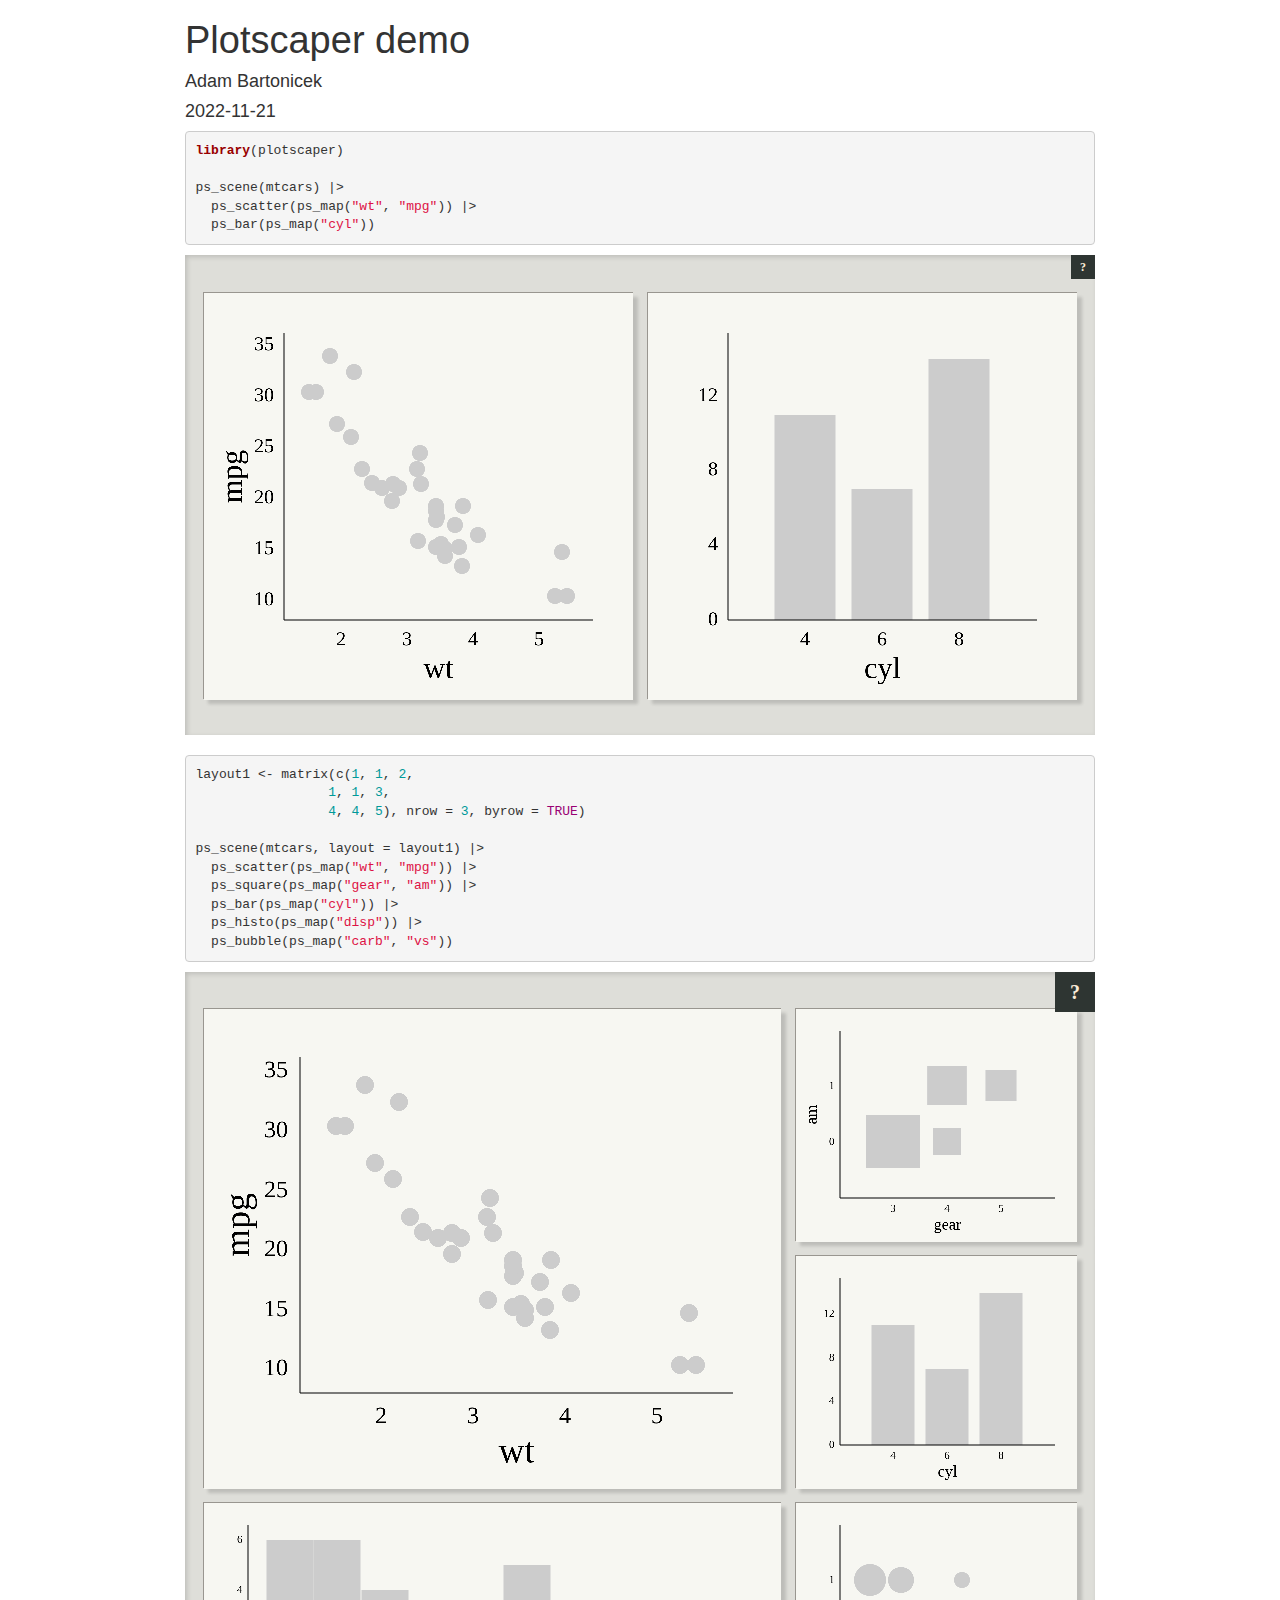
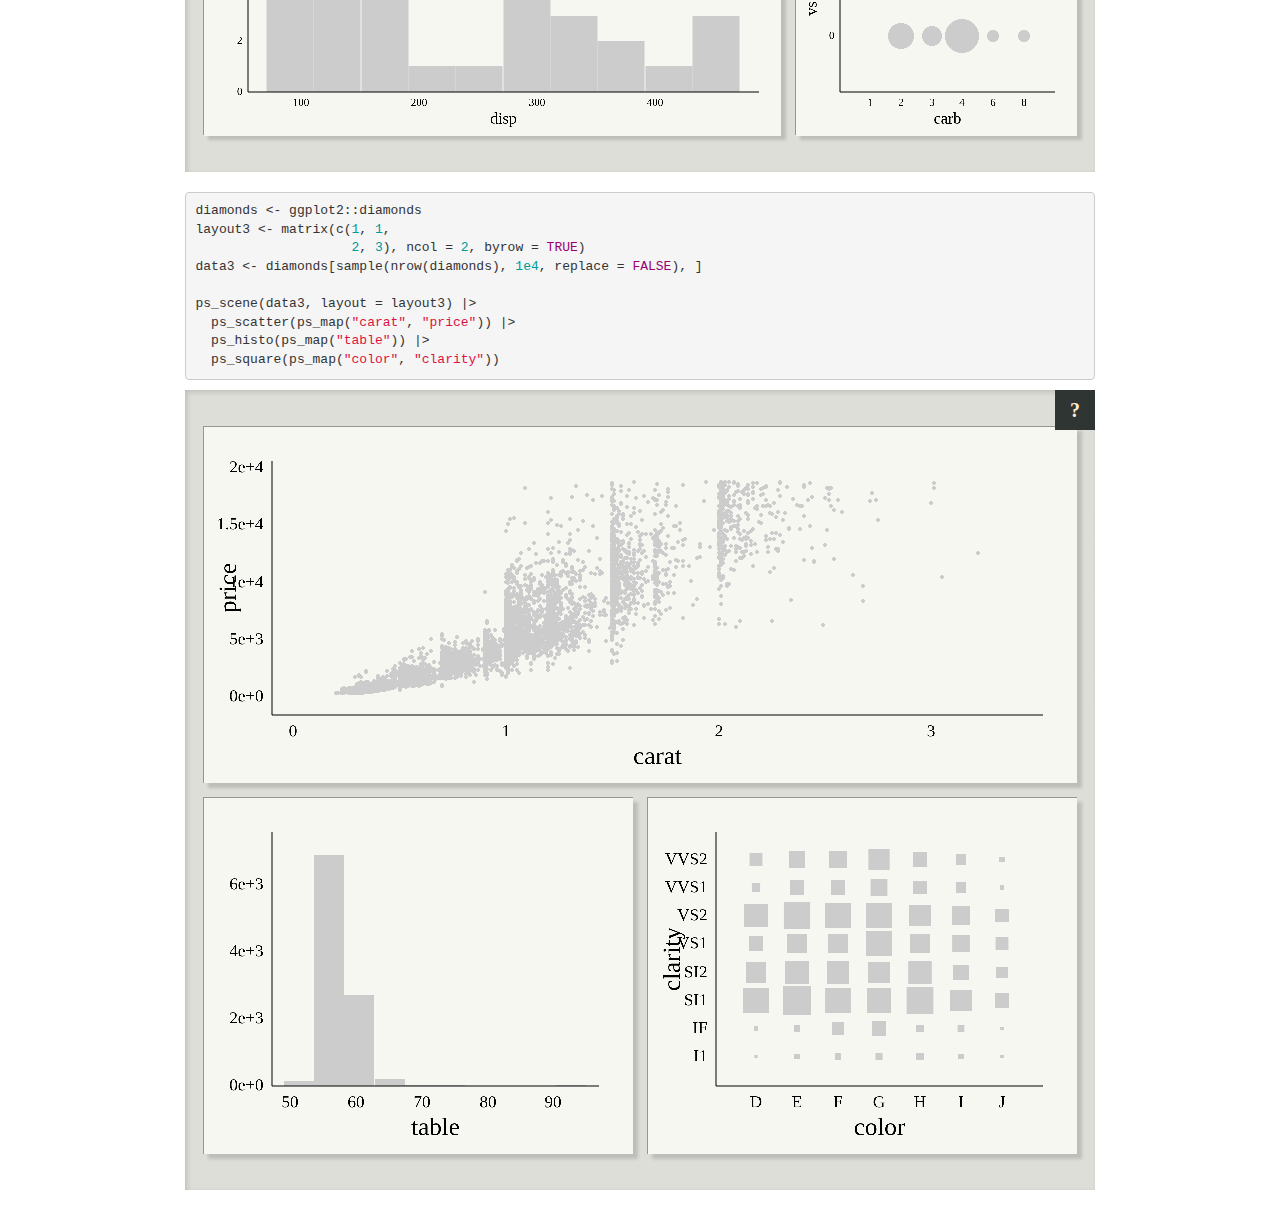
==== plotscaper_demo.html @ 08819c51 "Initial commit" ====
<!DOCTYPE html>

<html>

<head>

<meta charset="utf-8" />
<meta name="generator" content="pandoc" />
<meta http-equiv="X-UA-Compatible" content="IE=EDGE" />


<meta name="author" content="Adam Bartonicek" />

<meta name="date" content="2022-11-21" />

<title>Plotscaper demo</title>

<script>// Pandoc 2.9 adds attributes on both header and div. We remove the former (to
// be compatible with the behavior of Pandoc < 2.8).
document.addEventListener('DOMContentLoaded', function(e) {
  var hs = document.querySelectorAll("div.section[class*='level'] > :first-child");
  var i, h, a;
  for (i = 0; i < hs.length; i++) {
    h = hs[i];
    if (!/^h[1-6]$/i.test(h.tagName)) continue;  // it should be a header h1-h6
    a = h.attributes;
    while (a.length > 0) h.removeAttribute(a[0].name);
  }
});
</script>
<script>/*! jQuery v3.6.0 | (c) OpenJS Foundation and other contributors | jquery.org/license */
!function(e,t){"use strict";"object"==typeof module&&"object"==typeof module.exports?module.exports=e.document?t(e,!0):function(e){if(!e.document)throw new Error("jQuery requires a window with a document");return t(e)}:t(e)}("undefined"!=typeof window?window:this,function(C,e){"use strict";var t=[],r=Object.getPrototypeOf,s=t.slice,g=t.flat?function(e){return t.flat.call(e)}:function(e){return t.concat.apply([],e)},u=t.push,i=t.indexOf,n={},o=n.toString,v=n.hasOwnProperty,a=v.toString,l=a.call(Object),y={},m=function(e){return"function"==typeof e&&"number"!=typeof e.nodeType&&"function"!=typeof e.item},x=function(e){return null!=e&&e===e.window},E=C.document,c={type:!0,src:!0,nonce:!0,noModule:!0};function b(e,t,n){var r,i,o=(n=n||E).createElement("script");if(o.text=e,t)for(r in c)(i=t[r]||t.getAttribute&&t.getAttribute(r))&&o.setAttribute(r,i);n.head.appendChild(o).parentNode.removeChild(o)}function w(e){return null==e?e+"":"object"==typeof e||"function"==typeof e?n[o.call(e)]||"object":typeof e}var f="3.6.0",S=function(e,t){return new S.fn.init(e,t)};function p(e){var t=!!e&&"length"in e&&e.length,n=w(e);return!m(e)&&!x(e)&&("array"===n||0===t||"number"==typeof t&&0<t&&t-1 in e)}S.fn=S.prototype={jquery:f,constructor:S,length:0,toArray:function(){return s.call(this)},get:function(e){return null==e?s.call(this):e<0?this[e+this.length]:this[e]},pushStack:function(e){var t=S.merge(this.constructor(),e);return t.prevObject=this,t},each:function(e){return S.each(this,e)},map:function(n){return this.pushStack(S.map(this,function(e,t){return n.call(e,t,e)}))},slice:function(){return this.pushStack(s.apply(this,arguments))},first:function(){return this.eq(0)},last:function(){return this.eq(-1)},even:function(){return this.pushStack(S.grep(this,function(e,t){return(t+1)%2}))},odd:function(){return this.pushStack(S.grep(this,function(e,t){return t%2}))},eq:function(e){var t=this.length,n=+e+(e<0?t:0);return this.pushStack(0<=n&&n<t?[this[n]]:[])},end:function(){return this.prevObject||this.constructor()},push:u,sort:t.sort,splice:t.splice},S.extend=S.fn.extend=function(){var e,t,n,r,i,o,a=arguments[0]||{},s=1,u=arguments.length,l=!1;for("boolean"==typeof a&&(l=a,a=arguments[s]||{},s++),"object"==typeof a||m(a)||(a={}),s===u&&(a=this,s--);s<u;s++)if(null!=(e=arguments[s]))for(t in e)r=e[t],"__proto__"!==t&&a!==r&&(l&&r&&(S.isPlainObject(r)||(i=Array.isArray(r)))?(n=a[t],o=i&&!Array.isArray(n)?[]:i||S.isPlainObject(n)?n:{},i=!1,a[t]=S.extend(l,o,r)):void 0!==r&&(a[t]=r));return a},S.extend({expando:"jQuery"+(f+Math.random()).replace(/\D/g,""),isReady:!0,error:function(e){throw new Error(e)},noop:function(){},isPlainObject:function(e){var t,n;return!(!e||"[object Object]"!==o.call(e))&&(!(t=r(e))||"function"==typeof(n=v.call(t,"constructor")&&t.constructor)&&a.call(n)===l)},isEmptyObject:function(e){var t;for(t in e)return!1;return!0},globalEval:function(e,t,n){b(e,{nonce:t&&t.nonce},n)},each:function(e,t){var n,r=0;if(p(e)){for(n=e.length;r<n;r++)if(!1===t.call(e[r],r,e[r]))break}else for(r in e)if(!1===t.call(e[r],r,e[r]))break;return e},makeArray:function(e,t){var n=t||[];return null!=e&&(p(Object(e))?S.merge(n,"string"==typeof e?[e]:e):u.call(n,e)),n},inArray:function(e,t,n){return null==t?-1:i.call(t,e,n)},merge:function(e,t){for(var n=+t.length,r=0,i=e.length;r<n;r++)e[i++]=t[r];return e.length=i,e},grep:function(e,t,n){for(var r=[],i=0,o=e.length,a=!n;i<o;i++)!t(e[i],i)!==a&&r.push(e[i]);return r},map:function(e,t,n){var r,i,o=0,a=[];if(p(e))for(r=e.length;o<r;o++)null!=(i=t(e[o],o,n))&&a.push(i);else for(o in e)null!=(i=t(e[o],o,n))&&a.push(i);return g(a)},guid:1,support:y}),"function"==typeof Symbol&&(S.fn[Symbol.iterator]=t[Symbol.iterator]),S.each("Boolean Number String Function Array Date RegExp Object Error Symbol".split(" "),function(e,t){n["[object "+t+"]"]=t.toLowerCase()});var d=function(n){var e,d,b,o,i,h,f,g,w,u,l,T,C,a,E,v,s,c,y,S="sizzle"+1*new Date,p=n.document,k=0,r=0,m=ue(),x=ue(),A=ue(),N=ue(),j=function(e,t){return e===t&&(l=!0),0},D={}.hasOwnProperty,t=[],q=t.pop,L=t.push,H=t.push,O=t.slice,P=function(e,t){for(var n=0,r=e.length;n<r;n++)if(e[n]===t)return n;return-1},R="checked|selected|async|autofocus|autoplay|controls|defer|disabled|hidden|ismap|loop|multiple|open|readonly|required|scoped",M="[\\x20\\t\\r\\n\\f]",I="(?:\\\\[\\da-fA-F]{1,6}"+M+"?|\\\\[^\\r\\n\\f]|[\\w-]|[^\0-\\x7f])+",W="\\["+M+"*("+I+")(?:"+M+"*([*^$|!~]?=)"+M+"*(?:'((?:\\\\.|[^\\\\'])*)'|\"((?:\\\\.|[^\\\\\"])*)\"|("+I+"))|)"+M+"*\\]",F=":("+I+")(?:\\((('((?:\\\\.|[^\\\\'])*)'|\"((?:\\\\.|[^\\\\\"])*)\")|((?:\\\\.|[^\\\\()[\\]]|"+W+")*)|.*)\\)|)",B=new RegExp(M+"+","g"),$=new RegExp("^"+M+"+|((?:^|[^\\\\])(?:\\\\.)*)"+M+"+$","g"),_=new RegExp("^"+M+"*,"+M+"*"),z=new RegExp("^"+M+"*([>+~]|"+M+")"+M+"*"),U=new RegExp(M+"|>"),X=new RegExp(F),V=new RegExp("^"+I+"$"),G={ID:new RegExp("^#("+I+")"),CLASS:new RegExp("^\\.("+I+")"),TAG:new RegExp("^("+I+"|[*])"),ATTR:new RegExp("^"+W),PSEUDO:new RegExp("^"+F),CHILD:new RegExp("^:(only|first|last|nth|nth-last)-(child|of-type)(?:\\("+M+"*(even|odd|(([+-]|)(\\d*)n|)"+M+"*(?:([+-]|)"+M+"*(\\d+)|))"+M+"*\\)|)","i"),bool:new RegExp("^(?:"+R+")$","i"),needsContext:new RegExp("^"+M+"*[>+~]|:(even|odd|eq|gt|lt|nth|first|last)(?:\\("+M+"*((?:-\\d)?\\d*)"+M+"*\\)|)(?=[^-]|$)","i")},Y=/HTML$/i,Q=/^(?:input|select|textarea|button)$/i,J=/^h\d$/i,K=/^[^{]+\{\s*\[native \w/,Z=/^(?:#([\w-]+)|(\w+)|\.([\w-]+))$/,ee=/[+~]/,te=new RegExp("\\\\[\\da-fA-F]{1,6}"+M+"?|\\\\([^\\r\\n\\f])","g"),ne=function(e,t){var n="0x"+e.slice(1)-65536;return t||(n<0?String.fromCharCode(n+65536):String.fromCharCode(n>>10|55296,1023&n|56320))},re=/([\0-\x1f\x7f]|^-?\d)|^-$|[^\0-\x1f\x7f-\uFFFF\w-]/g,ie=function(e,t){return t?"\0"===e?"\ufffd":e.slice(0,-1)+"\\"+e.charCodeAt(e.length-1).toString(16)+" ":"\\"+e},oe=function(){T()},ae=be(function(e){return!0===e.disabled&&"fieldset"===e.nodeName.toLowerCase()},{dir:"parentNode",next:"legend"});try{H.apply(t=O.call(p.childNodes),p.childNodes),t[p.childNodes.length].nodeType}catch(e){H={apply:t.length?function(e,t){L.apply(e,O.call(t))}:function(e,t){var n=e.length,r=0;while(e[n++]=t[r++]);e.length=n-1}}}function se(t,e,n,r){var i,o,a,s,u,l,c,f=e&&e.ownerDocument,p=e?e.nodeType:9;if(n=n||[],"string"!=typeof t||!t||1!==p&&9!==p&&11!==p)return n;if(!r&&(T(e),e=e||C,E)){if(11!==p&&(u=Z.exec(t)))if(i=u[1]){if(9===p){if(!(a=e.getElementById(i)))return n;if(a.id===i)return n.push(a),n}else if(f&&(a=f.getElementById(i))&&y(e,a)&&a.id===i)return n.push(a),n}else{if(u[2])return H.apply(n,e.getElementsByTagName(t)),n;if((i=u[3])&&d.getElementsByClassName&&e.getElementsByClassName)return H.apply(n,e.getElementsByClassName(i)),n}if(d.qsa&&!N[t+" "]&&(!v||!v.test(t))&&(1!==p||"object"!==e.nodeName.toLowerCase())){if(c=t,f=e,1===p&&(U.test(t)||z.test(t))){(f=ee.test(t)&&ye(e.parentNode)||e)===e&&d.scope||((s=e.getAttribute("id"))?s=s.replace(re,ie):e.setAttribute("id",s=S)),o=(l=h(t)).length;while(o--)l[o]=(s?"#"+s:":scope")+" "+xe(l[o]);c=l.join(",")}try{return H.apply(n,f.querySelectorAll(c)),n}catch(e){N(t,!0)}finally{s===S&&e.removeAttribute("id")}}}return g(t.replace($,"$1"),e,n,r)}function ue(){var r=[];return function e(t,n){return r.push(t+" ")>b.cacheLength&&delete e[r.shift()],e[t+" "]=n}}function le(e){return e[S]=!0,e}function ce(e){var t=C.createElement("fieldset");try{return!!e(t)}catch(e){return!1}finally{t.parentNode&&t.parentNode.removeChild(t),t=null}}function fe(e,t){var n=e.split("|"),r=n.length;while(r--)b.attrHandle[n[r]]=t}function pe(e,t){var n=t&&e,r=n&&1===e.nodeType&&1===t.nodeType&&e.sourceIndex-t.sourceIndex;if(r)return r;if(n)while(n=n.nextSibling)if(n===t)return-1;return e?1:-1}function de(t){return function(e){return"input"===e.nodeName.toLowerCase()&&e.type===t}}function he(n){return function(e){var t=e.nodeName.toLowerCase();return("input"===t||"button"===t)&&e.type===n}}function ge(t){return function(e){return"form"in e?e.parentNode&&!1===e.disabled?"label"in e?"label"in e.parentNode?e.parentNode.disabled===t:e.disabled===t:e.isDisabled===t||e.isDisabled!==!t&&ae(e)===t:e.disabled===t:"label"in e&&e.disabled===t}}function ve(a){return le(function(o){return o=+o,le(function(e,t){var n,r=a([],e.length,o),i=r.length;while(i--)e[n=r[i]]&&(e[n]=!(t[n]=e[n]))})})}function ye(e){return e&&"undefined"!=typeof e.getElementsByTagName&&e}for(e in d=se.support={},i=se.isXML=function(e){var t=e&&e.namespaceURI,n=e&&(e.ownerDocument||e).documentElement;return!Y.test(t||n&&n.nodeName||"HTML")},T=se.setDocument=function(e){var t,n,r=e?e.ownerDocument||e:p;return r!=C&&9===r.nodeType&&r.documentElement&&(a=(C=r).documentElement,E=!i(C),p!=C&&(n=C.defaultView)&&n.top!==n&&(n.addEventListener?n.addEventListener("unload",oe,!1):n.attachEvent&&n.attachEvent("onunload",oe)),d.scope=ce(function(e){return a.appendChild(e).appendChild(C.createElement("div")),"undefined"!=typeof e.querySelectorAll&&!e.querySelectorAll(":scope fieldset div").length}),d.attributes=ce(function(e){return e.className="i",!e.getAttribute("className")}),d.getElementsByTagName=ce(function(e){return e.appendChild(C.createComment("")),!e.getElementsByTagName("*").length}),d.getElementsByClassName=K.test(C.getElementsByClassName),d.getById=ce(function(e){return a.appendChild(e).id=S,!C.getElementsByName||!C.getElementsByName(S).length}),d.getById?(b.filter.ID=function(e){var t=e.replace(te,ne);return function(e){return e.getAttribute("id")===t}},b.find.ID=function(e,t){if("undefined"!=typeof t.getElementById&&E){var n=t.getElementById(e);return n?[n]:[]}}):(b.filter.ID=function(e){var n=e.replace(te,ne);return function(e){var t="undefined"!=typeof e.getAttributeNode&&e.getAttributeNode("id");return t&&t.value===n}},b.find.ID=function(e,t){if("undefined"!=typeof t.getElementById&&E){var n,r,i,o=t.getElementById(e);if(o){if((n=o.getAttributeNode("id"))&&n.value===e)return[o];i=t.getElementsByName(e),r=0;while(o=i[r++])if((n=o.getAttributeNode("id"))&&n.value===e)return[o]}return[]}}),b.find.TAG=d.getElementsByTagName?function(e,t){return"undefined"!=typeof t.getElementsByTagName?t.getElementsByTagName(e):d.qsa?t.querySelectorAll(e):void 0}:function(e,t){var n,r=[],i=0,o=t.getElementsByTagName(e);if("*"===e){while(n=o[i++])1===n.nodeType&&r.push(n);return r}return o},b.find.CLASS=d.getElementsByClassName&&function(e,t){if("undefined"!=typeof t.getElementsByClassName&&E)return t.getElementsByClassName(e)},s=[],v=[],(d.qsa=K.test(C.querySelectorAll))&&(ce(function(e){var t;a.appendChild(e).innerHTML="<a id='"+S+"'></a><select id='"+S+"-\r\\' msallowcapture=''><option selected=''></option></select>",e.querySelectorAll("[msallowcapture^='']").length&&v.push("[*^$]="+M+"*(?:''|\"\")"),e.querySelectorAll("[selected]").length||v.push("\\["+M+"*(?:value|"+R+")"),e.querySelectorAll("[id~="+S+"-]").length||v.push("~="),(t=C.createElement("input")).setAttribute("name",""),e.appendChild(t),e.querySelectorAll("[name='']").length||v.push("\\["+M+"*name"+M+"*="+M+"*(?:''|\"\")"),e.querySelectorAll(":checked").length||v.push(":checked"),e.querySelectorAll("a#"+S+"+*").length||v.push(".#.+[+~]"),e.querySelectorAll("\\\f"),v.push("[\\r\\n\\f]")}),ce(function(e){e.innerHTML="<a href='' disabled='disabled'></a><select disabled='disabled'><option/></select>";var t=C.createElement("input");t.setAttribute("type","hidden"),e.appendChild(t).setAttribute("name","D"),e.querySelectorAll("[name=d]").length&&v.push("name"+M+"*[*^$|!~]?="),2!==e.querySelectorAll(":enabled").length&&v.push(":enabled",":disabled"),a.appendChild(e).disabled=!0,2!==e.querySelectorAll(":disabled").length&&v.push(":enabled",":disabled"),e.querySelectorAll("*,:x"),v.push(",.*:")})),(d.matchesSelector=K.test(c=a.matches||a.webkitMatchesSelector||a.mozMatchesSelector||a.oMatchesSelector||a.msMatchesSelector))&&ce(function(e){d.disconnectedMatch=c.call(e,"*"),c.call(e,"[s!='']:x"),s.push("!=",F)}),v=v.length&&new RegExp(v.join("|")),s=s.length&&new RegExp(s.join("|")),t=K.test(a.compareDocumentPosition),y=t||K.test(a.contains)?function(e,t){var n=9===e.nodeType?e.documentElement:e,r=t&&t.parentNode;return e===r||!(!r||1!==r.nodeType||!(n.contains?n.contains(r):e.compareDocumentPosition&&16&e.compareDocumentPosition(r)))}:function(e,t){if(t)while(t=t.parentNode)if(t===e)return!0;return!1},j=t?function(e,t){if(e===t)return l=!0,0;var n=!e.compareDocumentPosition-!t.compareDocumentPosition;return n||(1&(n=(e.ownerDocument||e)==(t.ownerDocument||t)?e.compareDocumentPosition(t):1)||!d.sortDetached&&t.compareDocumentPosition(e)===n?e==C||e.ownerDocument==p&&y(p,e)?-1:t==C||t.ownerDocument==p&&y(p,t)?1:u?P(u,e)-P(u,t):0:4&n?-1:1)}:function(e,t){if(e===t)return l=!0,0;var n,r=0,i=e.parentNode,o=t.parentNode,a=[e],s=[t];if(!i||!o)return e==C?-1:t==C?1:i?-1:o?1:u?P(u,e)-P(u,t):0;if(i===o)return pe(e,t);n=e;while(n=n.parentNode)a.unshift(n);n=t;while(n=n.parentNode)s.unshift(n);while(a[r]===s[r])r++;return r?pe(a[r],s[r]):a[r]==p?-1:s[r]==p?1:0}),C},se.matches=function(e,t){return se(e,null,null,t)},se.matchesSelector=function(e,t){if(T(e),d.matchesSelector&&E&&!N[t+" "]&&(!s||!s.test(t))&&(!v||!v.test(t)))try{var n=c.call(e,t);if(n||d.disconnectedMatch||e.document&&11!==e.document.nodeType)return n}catch(e){N(t,!0)}return 0<se(t,C,null,[e]).length},se.contains=function(e,t){return(e.ownerDocument||e)!=C&&T(e),y(e,t)},se.attr=function(e,t){(e.ownerDocument||e)!=C&&T(e);var n=b.attrHandle[t.toLowerCase()],r=n&&D.call(b.attrHandle,t.toLowerCase())?n(e,t,!E):void 0;return void 0!==r?r:d.attributes||!E?e.getAttribute(t):(r=e.getAttributeNode(t))&&r.specified?r.value:null},se.escape=function(e){return(e+"").replace(re,ie)},se.error=function(e){throw new Error("Syntax error, unrecognized expression: "+e)},se.uniqueSort=function(e){var t,n=[],r=0,i=0;if(l=!d.detectDuplicates,u=!d.sortStable&&e.slice(0),e.sort(j),l){while(t=e[i++])t===e[i]&&(r=n.push(i));while(r--)e.splice(n[r],1)}return u=null,e},o=se.getText=function(e){var t,n="",r=0,i=e.nodeType;if(i){if(1===i||9===i||11===i){if("string"==typeof e.textContent)return e.textContent;for(e=e.firstChild;e;e=e.nextSibling)n+=o(e)}else if(3===i||4===i)return e.nodeValue}else while(t=e[r++])n+=o(t);return n},(b=se.selectors={cacheLength:50,createPseudo:le,match:G,attrHandle:{},find:{},relative:{">":{dir:"parentNode",first:!0}," ":{dir:"parentNode"},"+":{dir:"previousSibling",first:!0},"~":{dir:"previousSibling"}},preFilter:{ATTR:function(e){return e[1]=e[1].replace(te,ne),e[3]=(e[3]||e[4]||e[5]||"").replace(te,ne),"~="===e[2]&&(e[3]=" "+e[3]+" "),e.slice(0,4)},CHILD:function(e){return e[1]=e[1].toLowerCase(),"nth"===e[1].slice(0,3)?(e[3]||se.error(e[0]),e[4]=+(e[4]?e[5]+(e[6]||1):2*("even"===e[3]||"odd"===e[3])),e[5]=+(e[7]+e[8]||"odd"===e[3])):e[3]&&se.error(e[0]),e},PSEUDO:function(e){var t,n=!e[6]&&e[2];return G.CHILD.test(e[0])?null:(e[3]?e[2]=e[4]||e[5]||"":n&&X.test(n)&&(t=h(n,!0))&&(t=n.indexOf(")",n.length-t)-n.length)&&(e[0]=e[0].slice(0,t),e[2]=n.slice(0,t)),e.slice(0,3))}},filter:{TAG:function(e){var t=e.replace(te,ne).toLowerCase();return"*"===e?function(){return!0}:function(e){return e.nodeName&&e.nodeName.toLowerCase()===t}},CLASS:function(e){var t=m[e+" "];return t||(t=new RegExp("(^|"+M+")"+e+"("+M+"|$)"))&&m(e,function(e){return t.test("string"==typeof e.className&&e.className||"undefined"!=typeof e.getAttribute&&e.getAttribute("class")||"")})},ATTR:function(n,r,i){return function(e){var t=se.attr(e,n);return null==t?"!="===r:!r||(t+="","="===r?t===i:"!="===r?t!==i:"^="===r?i&&0===t.indexOf(i):"*="===r?i&&-1<t.indexOf(i):"$="===r?i&&t.slice(-i.length)===i:"~="===r?-1<(" "+t.replace(B," ")+" ").indexOf(i):"|="===r&&(t===i||t.slice(0,i.length+1)===i+"-"))}},CHILD:function(h,e,t,g,v){var y="nth"!==h.slice(0,3),m="last"!==h.slice(-4),x="of-type"===e;return 1===g&&0===v?function(e){return!!e.parentNode}:function(e,t,n){var r,i,o,a,s,u,l=y!==m?"nextSibling":"previousSibling",c=e.parentNode,f=x&&e.nodeName.toLowerCase(),p=!n&&!x,d=!1;if(c){if(y){while(l){a=e;while(a=a[l])if(x?a.nodeName.toLowerCase()===f:1===a.nodeType)return!1;u=l="only"===h&&!u&&"nextSibling"}return!0}if(u=[m?c.firstChild:c.lastChild],m&&p){d=(s=(r=(i=(o=(a=c)[S]||(a[S]={}))[a.uniqueID]||(o[a.uniqueID]={}))[h]||[])[0]===k&&r[1])&&r[2],a=s&&c.childNodes[s];while(a=++s&&a&&a[l]||(d=s=0)||u.pop())if(1===a.nodeType&&++d&&a===e){i[h]=[k,s,d];break}}else if(p&&(d=s=(r=(i=(o=(a=e)[S]||(a[S]={}))[a.uniqueID]||(o[a.uniqueID]={}))[h]||[])[0]===k&&r[1]),!1===d)while(a=++s&&a&&a[l]||(d=s=0)||u.pop())if((x?a.nodeName.toLowerCase()===f:1===a.nodeType)&&++d&&(p&&((i=(o=a[S]||(a[S]={}))[a.uniqueID]||(o[a.uniqueID]={}))[h]=[k,d]),a===e))break;return(d-=v)===g||d%g==0&&0<=d/g}}},PSEUDO:function(e,o){var t,a=b.pseudos[e]||b.setFilters[e.toLowerCase()]||se.error("unsupported pseudo: "+e);return a[S]?a(o):1<a.length?(t=[e,e,"",o],b.setFilters.hasOwnProperty(e.toLowerCase())?le(function(e,t){var n,r=a(e,o),i=r.length;while(i--)e[n=P(e,r[i])]=!(t[n]=r[i])}):function(e){return a(e,0,t)}):a}},pseudos:{not:le(function(e){var r=[],i=[],s=f(e.replace($,"$1"));return s[S]?le(function(e,t,n,r){var i,o=s(e,null,r,[]),a=e.length;while(a--)(i=o[a])&&(e[a]=!(t[a]=i))}):function(e,t,n){return r[0]=e,s(r,null,n,i),r[0]=null,!i.pop()}}),has:le(function(t){return function(e){return 0<se(t,e).length}}),contains:le(function(t){return t=t.replace(te,ne),function(e){return-1<(e.textContent||o(e)).indexOf(t)}}),lang:le(function(n){return V.test(n||"")||se.error("unsupported lang: "+n),n=n.replace(te,ne).toLowerCase(),function(e){var t;do{if(t=E?e.lang:e.getAttribute("xml:lang")||e.getAttribute("lang"))return(t=t.toLowerCase())===n||0===t.indexOf(n+"-")}while((e=e.parentNode)&&1===e.nodeType);return!1}}),target:function(e){var t=n.location&&n.location.hash;return t&&t.slice(1)===e.id},root:function(e){return e===a},focus:function(e){return e===C.activeElement&&(!C.hasFocus||C.hasFocus())&&!!(e.type||e.href||~e.tabIndex)},enabled:ge(!1),disabled:ge(!0),checked:function(e){var t=e.nodeName.toLowerCase();return"input"===t&&!!e.checked||"option"===t&&!!e.selected},selected:function(e){return e.parentNode&&e.parentNode.selectedIndex,!0===e.selected},empty:function(e){for(e=e.firstChild;e;e=e.nextSibling)if(e.nodeType<6)return!1;return!0},parent:function(e){return!b.pseudos.empty(e)},header:function(e){return J.test(e.nodeName)},input:function(e){return Q.test(e.nodeName)},button:function(e){var t=e.nodeName.toLowerCase();return"input"===t&&"button"===e.type||"button"===t},text:function(e){var t;return"input"===e.nodeName.toLowerCase()&&"text"===e.type&&(null==(t=e.getAttribute("type"))||"text"===t.toLowerCase())},first:ve(function(){return[0]}),last:ve(function(e,t){return[t-1]}),eq:ve(function(e,t,n){return[n<0?n+t:n]}),even:ve(function(e,t){for(var n=0;n<t;n+=2)e.push(n);return e}),odd:ve(function(e,t){for(var n=1;n<t;n+=2)e.push(n);return e}),lt:ve(function(e,t,n){for(var r=n<0?n+t:t<n?t:n;0<=--r;)e.push(r);return e}),gt:ve(function(e,t,n){for(var r=n<0?n+t:n;++r<t;)e.push(r);return e})}}).pseudos.nth=b.pseudos.eq,{radio:!0,checkbox:!0,file:!0,password:!0,image:!0})b.pseudos[e]=de(e);for(e in{submit:!0,reset:!0})b.pseudos[e]=he(e);function me(){}function xe(e){for(var t=0,n=e.length,r="";t<n;t++)r+=e[t].value;return r}function be(s,e,t){var u=e.dir,l=e.next,c=l||u,f=t&&"parentNode"===c,p=r++;return e.first?function(e,t,n){while(e=e[u])if(1===e.nodeType||f)return s(e,t,n);return!1}:function(e,t,n){var r,i,o,a=[k,p];if(n){while(e=e[u])if((1===e.nodeType||f)&&s(e,t,n))return!0}else while(e=e[u])if(1===e.nodeType||f)if(i=(o=e[S]||(e[S]={}))[e.uniqueID]||(o[e.uniqueID]={}),l&&l===e.nodeName.toLowerCase())e=e[u]||e;else{if((r=i[c])&&r[0]===k&&r[1]===p)return a[2]=r[2];if((i[c]=a)[2]=s(e,t,n))return!0}return!1}}function we(i){return 1<i.length?function(e,t,n){var r=i.length;while(r--)if(!i[r](e,t,n))return!1;return!0}:i[0]}function Te(e,t,n,r,i){for(var o,a=[],s=0,u=e.length,l=null!=t;s<u;s++)(o=e[s])&&(n&&!n(o,r,i)||(a.push(o),l&&t.push(s)));return a}function Ce(d,h,g,v,y,e){return v&&!v[S]&&(v=Ce(v)),y&&!y[S]&&(y=Ce(y,e)),le(function(e,t,n,r){var i,o,a,s=[],u=[],l=t.length,c=e||function(e,t,n){for(var r=0,i=t.length;r<i;r++)se(e,t[r],n);return n}(h||"*",n.nodeType?[n]:n,[]),f=!d||!e&&h?c:Te(c,s,d,n,r),p=g?y||(e?d:l||v)?[]:t:f;if(g&&g(f,p,n,r),v){i=Te(p,u),v(i,[],n,r),o=i.length;while(o--)(a=i[o])&&(p[u[o]]=!(f[u[o]]=a))}if(e){if(y||d){if(y){i=[],o=p.length;while(o--)(a=p[o])&&i.push(f[o]=a);y(null,p=[],i,r)}o=p.length;while(o--)(a=p[o])&&-1<(i=y?P(e,a):s[o])&&(e[i]=!(t[i]=a))}}else p=Te(p===t?p.splice(l,p.length):p),y?y(null,t,p,r):H.apply(t,p)})}function Ee(e){for(var i,t,n,r=e.length,o=b.relative[e[0].type],a=o||b.relative[" "],s=o?1:0,u=be(function(e){return e===i},a,!0),l=be(function(e){return-1<P(i,e)},a,!0),c=[function(e,t,n){var r=!o&&(n||t!==w)||((i=t).nodeType?u(e,t,n):l(e,t,n));return i=null,r}];s<r;s++)if(t=b.relative[e[s].type])c=[be(we(c),t)];else{if((t=b.filter[e[s].type].apply(null,e[s].matches))[S]){for(n=++s;n<r;n++)if(b.relative[e[n].type])break;return Ce(1<s&&we(c),1<s&&xe(e.slice(0,s-1).concat({value:" "===e[s-2].type?"*":""})).replace($,"$1"),t,s<n&&Ee(e.slice(s,n)),n<r&&Ee(e=e.slice(n)),n<r&&xe(e))}c.push(t)}return we(c)}return me.prototype=b.filters=b.pseudos,b.setFilters=new me,h=se.tokenize=function(e,t){var n,r,i,o,a,s,u,l=x[e+" "];if(l)return t?0:l.slice(0);a=e,s=[],u=b.preFilter;while(a){for(o in n&&!(r=_.exec(a))||(r&&(a=a.slice(r[0].length)||a),s.push(i=[])),n=!1,(r=z.exec(a))&&(n=r.shift(),i.push({value:n,type:r[0].replace($," ")}),a=a.slice(n.length)),b.filter)!(r=G[o].exec(a))||u[o]&&!(r=u[o](r))||(n=r.shift(),i.push({value:n,type:o,matches:r}),a=a.slice(n.length));if(!n)break}return t?a.length:a?se.error(e):x(e,s).slice(0)},f=se.compile=function(e,t){var n,v,y,m,x,r,i=[],o=[],a=A[e+" "];if(!a){t||(t=h(e)),n=t.length;while(n--)(a=Ee(t[n]))[S]?i.push(a):o.push(a);(a=A(e,(v=o,m=0<(y=i).length,x=0<v.length,r=function(e,t,n,r,i){var o,a,s,u=0,l="0",c=e&&[],f=[],p=w,d=e||x&&b.find.TAG("*",i),h=k+=null==p?1:Math.random()||.1,g=d.length;for(i&&(w=t==C||t||i);l!==g&&null!=(o=d[l]);l++){if(x&&o){a=0,t||o.ownerDocument==C||(T(o),n=!E);while(s=v[a++])if(s(o,t||C,n)){r.push(o);break}i&&(k=h)}m&&((o=!s&&o)&&u--,e&&c.push(o))}if(u+=l,m&&l!==u){a=0;while(s=y[a++])s(c,f,t,n);if(e){if(0<u)while(l--)c[l]||f[l]||(f[l]=q.call(r));f=Te(f)}H.apply(r,f),i&&!e&&0<f.length&&1<u+y.length&&se.uniqueSort(r)}return i&&(k=h,w=p),c},m?le(r):r))).selector=e}return a},g=se.select=function(e,t,n,r){var i,o,a,s,u,l="function"==typeof e&&e,c=!r&&h(e=l.selector||e);if(n=n||[],1===c.length){if(2<(o=c[0]=c[0].slice(0)).length&&"ID"===(a=o[0]).type&&9===t.nodeType&&E&&b.relative[o[1].type]){if(!(t=(b.find.ID(a.matches[0].replace(te,ne),t)||[])[0]))return n;l&&(t=t.parentNode),e=e.slice(o.shift().value.length)}i=G.needsContext.test(e)?0:o.length;while(i--){if(a=o[i],b.relative[s=a.type])break;if((u=b.find[s])&&(r=u(a.matches[0].replace(te,ne),ee.test(o[0].type)&&ye(t.parentNode)||t))){if(o.splice(i,1),!(e=r.length&&xe(o)))return H.apply(n,r),n;break}}}return(l||f(e,c))(r,t,!E,n,!t||ee.test(e)&&ye(t.parentNode)||t),n},d.sortStable=S.split("").sort(j).join("")===S,d.detectDuplicates=!!l,T(),d.sortDetached=ce(function(e){return 1&e.compareDocumentPosition(C.createElement("fieldset"))}),ce(function(e){return e.innerHTML="<a href='#'></a>","#"===e.firstChild.getAttribute("href")})||fe("type|href|height|width",function(e,t,n){if(!n)return e.getAttribute(t,"type"===t.toLowerCase()?1:2)}),d.attributes&&ce(function(e){return e.innerHTML="<input/>",e.firstChild.setAttribute("value",""),""===e.firstChild.getAttribute("value")})||fe("value",function(e,t,n){if(!n&&"input"===e.nodeName.toLowerCase())return e.defaultValue}),ce(function(e){return null==e.getAttribute("disabled")})||fe(R,function(e,t,n){var r;if(!n)return!0===e[t]?t.toLowerCase():(r=e.getAttributeNode(t))&&r.specified?r.value:null}),se}(C);S.find=d,S.expr=d.selectors,S.expr[":"]=S.expr.pseudos,S.uniqueSort=S.unique=d.uniqueSort,S.text=d.getText,S.isXMLDoc=d.isXML,S.contains=d.contains,S.escapeSelector=d.escape;var h=function(e,t,n){var r=[],i=void 0!==n;while((e=e[t])&&9!==e.nodeType)if(1===e.nodeType){if(i&&S(e).is(n))break;r.push(e)}return r},T=function(e,t){for(var n=[];e;e=e.nextSibling)1===e.nodeType&&e!==t&&n.push(e);return n},k=S.expr.match.needsContext;function A(e,t){return e.nodeName&&e.nodeName.toLowerCase()===t.toLowerCase()}var N=/^<([a-z][^\/\0>:\x20\t\r\n\f]*)[\x20\t\r\n\f]*\/?>(?:<\/\1>|)$/i;function j(e,n,r){return m(n)?S.grep(e,function(e,t){return!!n.call(e,t,e)!==r}):n.nodeType?S.grep(e,function(e){return e===n!==r}):"string"!=typeof n?S.grep(e,function(e){return-1<i.call(n,e)!==r}):S.filter(n,e,r)}S.filter=function(e,t,n){var r=t[0];return n&&(e=":not("+e+")"),1===t.length&&1===r.nodeType?S.find.matchesSelector(r,e)?[r]:[]:S.find.matches(e,S.grep(t,function(e){return 1===e.nodeType}))},S.fn.extend({find:function(e){var t,n,r=this.length,i=this;if("string"!=typeof e)return this.pushStack(S(e).filter(function(){for(t=0;t<r;t++)if(S.contains(i[t],this))return!0}));for(n=this.pushStack([]),t=0;t<r;t++)S.find(e,i[t],n);return 1<r?S.uniqueSort(n):n},filter:function(e){return this.pushStack(j(this,e||[],!1))},not:function(e){return this.pushStack(j(this,e||[],!0))},is:function(e){return!!j(this,"string"==typeof e&&k.test(e)?S(e):e||[],!1).length}});var D,q=/^(?:\s*(<[\w\W]+>)[^>]*|#([\w-]+))$/;(S.fn.init=function(e,t,n){var r,i;if(!e)return this;if(n=n||D,"string"==typeof e){if(!(r="<"===e[0]&&">"===e[e.length-1]&&3<=e.length?[null,e,null]:q.exec(e))||!r[1]&&t)return!t||t.jquery?(t||n).find(e):this.constructor(t).find(e);if(r[1]){if(t=t instanceof S?t[0]:t,S.merge(this,S.parseHTML(r[1],t&&t.nodeType?t.ownerDocument||t:E,!0)),N.test(r[1])&&S.isPlainObject(t))for(r in t)m(this[r])?this[r](t[r]):this.attr(r,t[r]);return this}return(i=E.getElementById(r[2]))&&(this[0]=i,this.length=1),this}return e.nodeType?(this[0]=e,this.length=1,this):m(e)?void 0!==n.ready?n.ready(e):e(S):S.makeArray(e,this)}).prototype=S.fn,D=S(E);var L=/^(?:parents|prev(?:Until|All))/,H={children:!0,contents:!0,next:!0,prev:!0};function O(e,t){while((e=e[t])&&1!==e.nodeType);return e}S.fn.extend({has:function(e){var t=S(e,this),n=t.length;return this.filter(function(){for(var e=0;e<n;e++)if(S.contains(this,t[e]))return!0})},closest:function(e,t){var n,r=0,i=this.length,o=[],a="string"!=typeof e&&S(e);if(!k.test(e))for(;r<i;r++)for(n=this[r];n&&n!==t;n=n.parentNode)if(n.nodeType<11&&(a?-1<a.index(n):1===n.nodeType&&S.find.matchesSelector(n,e))){o.push(n);break}return this.pushStack(1<o.length?S.uniqueSort(o):o)},index:function(e){return e?"string"==typeof e?i.call(S(e),this[0]):i.call(this,e.jquery?e[0]:e):this[0]&&this[0].parentNode?this.first().prevAll().length:-1},add:function(e,t){return this.pushStack(S.uniqueSort(S.merge(this.get(),S(e,t))))},addBack:function(e){return this.add(null==e?this.prevObject:this.prevObject.filter(e))}}),S.each({parent:function(e){var t=e.parentNode;return t&&11!==t.nodeType?t:null},parents:function(e){return h(e,"parentNode")},parentsUntil:function(e,t,n){return h(e,"parentNode",n)},next:function(e){return O(e,"nextSibling")},prev:function(e){return O(e,"previousSibling")},nextAll:function(e){return h(e,"nextSibling")},prevAll:function(e){return h(e,"previousSibling")},nextUntil:function(e,t,n){return h(e,"nextSibling",n)},prevUntil:function(e,t,n){return h(e,"previousSibling",n)},siblings:function(e){return T((e.parentNode||{}).firstChild,e)},children:function(e){return T(e.firstChild)},contents:function(e){return null!=e.contentDocument&&r(e.contentDocument)?e.contentDocument:(A(e,"template")&&(e=e.content||e),S.merge([],e.childNodes))}},function(r,i){S.fn[r]=function(e,t){var n=S.map(this,i,e);return"Until"!==r.slice(-5)&&(t=e),t&&"string"==typeof t&&(n=S.filter(t,n)),1<this.length&&(H[r]||S.uniqueSort(n),L.test(r)&&n.reverse()),this.pushStack(n)}});var P=/[^\x20\t\r\n\f]+/g;function R(e){return e}function M(e){throw e}function I(e,t,n,r){var i;try{e&&m(i=e.promise)?i.call(e).done(t).fail(n):e&&m(i=e.then)?i.call(e,t,n):t.apply(void 0,[e].slice(r))}catch(e){n.apply(void 0,[e])}}S.Callbacks=function(r){var e,n;r="string"==typeof r?(e=r,n={},S.each(e.match(P)||[],function(e,t){n[t]=!0}),n):S.extend({},r);var i,t,o,a,s=[],u=[],l=-1,c=function(){for(a=a||r.once,o=i=!0;u.length;l=-1){t=u.shift();while(++l<s.length)!1===s[l].apply(t[0],t[1])&&r.stopOnFalse&&(l=s.length,t=!1)}r.memory||(t=!1),i=!1,a&&(s=t?[]:"")},f={add:function(){return s&&(t&&!i&&(l=s.length-1,u.push(t)),function n(e){S.each(e,function(e,t){m(t)?r.unique&&f.has(t)||s.push(t):t&&t.length&&"string"!==w(t)&&n(t)})}(arguments),t&&!i&&c()),this},remove:function(){return S.each(arguments,function(e,t){var n;while(-1<(n=S.inArray(t,s,n)))s.splice(n,1),n<=l&&l--}),this},has:function(e){return e?-1<S.inArray(e,s):0<s.length},empty:function(){return s&&(s=[]),this},disable:function(){return a=u=[],s=t="",this},disabled:function(){return!s},lock:function(){return a=u=[],t||i||(s=t=""),this},locked:function(){return!!a},fireWith:function(e,t){return a||(t=[e,(t=t||[]).slice?t.slice():t],u.push(t),i||c()),this},fire:function(){return f.fireWith(this,arguments),this},fired:function(){return!!o}};return f},S.extend({Deferred:function(e){var o=[["notify","progress",S.Callbacks("memory"),S.Callbacks("memory"),2],["resolve","done",S.Callbacks("once memory"),S.Callbacks("once memory"),0,"resolved"],["reject","fail",S.Callbacks("once memory"),S.Callbacks("once memory"),1,"rejected"]],i="pending",a={state:function(){return i},always:function(){return s.done(arguments).fail(arguments),this},"catch":function(e){return a.then(null,e)},pipe:function(){var i=arguments;return S.Deferred(function(r){S.each(o,function(e,t){var n=m(i[t[4]])&&i[t[4]];s[t[1]](function(){var e=n&&n.apply(this,arguments);e&&m(e.promise)?e.promise().progress(r.notify).done(r.resolve).fail(r.reject):r[t[0]+"With"](this,n?[e]:arguments)})}),i=null}).promise()},then:function(t,n,r){var u=0;function l(i,o,a,s){return function(){var n=this,r=arguments,e=function(){var e,t;if(!(i<u)){if((e=a.apply(n,r))===o.promise())throw new TypeError("Thenable self-resolution");t=e&&("object"==typeof e||"function"==typeof e)&&e.then,m(t)?s?t.call(e,l(u,o,R,s),l(u,o,M,s)):(u++,t.call(e,l(u,o,R,s),l(u,o,M,s),l(u,o,R,o.notifyWith))):(a!==R&&(n=void 0,r=[e]),(s||o.resolveWith)(n,r))}},t=s?e:function(){try{e()}catch(e){S.Deferred.exceptionHook&&S.Deferred.exceptionHook(e,t.stackTrace),u<=i+1&&(a!==M&&(n=void 0,r=[e]),o.rejectWith(n,r))}};i?t():(S.Deferred.getStackHook&&(t.stackTrace=S.Deferred.getStackHook()),C.setTimeout(t))}}return S.Deferred(function(e){o[0][3].add(l(0,e,m(r)?r:R,e.notifyWith)),o[1][3].add(l(0,e,m(t)?t:R)),o[2][3].add(l(0,e,m(n)?n:M))}).promise()},promise:function(e){return null!=e?S.extend(e,a):a}},s={};return S.each(o,function(e,t){var n=t[2],r=t[5];a[t[1]]=n.add,r&&n.add(function(){i=r},o[3-e][2].disable,o[3-e][3].disable,o[0][2].lock,o[0][3].lock),n.add(t[3].fire),s[t[0]]=function(){return s[t[0]+"With"](this===s?void 0:this,arguments),this},s[t[0]+"With"]=n.fireWith}),a.promise(s),e&&e.call(s,s),s},when:function(e){var n=arguments.length,t=n,r=Array(t),i=s.call(arguments),o=S.Deferred(),a=function(t){return function(e){r[t]=this,i[t]=1<arguments.length?s.call(arguments):e,--n||o.resolveWith(r,i)}};if(n<=1&&(I(e,o.done(a(t)).resolve,o.reject,!n),"pending"===o.state()||m(i[t]&&i[t].then)))return o.then();while(t--)I(i[t],a(t),o.reject);return o.promise()}});var W=/^(Eval|Internal|Range|Reference|Syntax|Type|URI)Error$/;S.Deferred.exceptionHook=function(e,t){C.console&&C.console.warn&&e&&W.test(e.name)&&C.console.warn("jQuery.Deferred exception: "+e.message,e.stack,t)},S.readyException=function(e){C.setTimeout(function(){throw e})};var F=S.Deferred();function B(){E.removeEventListener("DOMContentLoaded",B),C.removeEventListener("load",B),S.ready()}S.fn.ready=function(e){return F.then(e)["catch"](function(e){S.readyException(e)}),this},S.extend({isReady:!1,readyWait:1,ready:function(e){(!0===e?--S.readyWait:S.isReady)||(S.isReady=!0)!==e&&0<--S.readyWait||F.resolveWith(E,[S])}}),S.ready.then=F.then,"complete"===E.readyState||"loading"!==E.readyState&&!E.documentElement.doScroll?C.setTimeout(S.ready):(E.addEventListener("DOMContentLoaded",B),C.addEventListener("load",B));var $=function(e,t,n,r,i,o,a){var s=0,u=e.length,l=null==n;if("object"===w(n))for(s in i=!0,n)$(e,t,s,n[s],!0,o,a);else if(void 0!==r&&(i=!0,m(r)||(a=!0),l&&(a?(t.call(e,r),t=null):(l=t,t=function(e,t,n){return l.call(S(e),n)})),t))for(;s<u;s++)t(e[s],n,a?r:r.call(e[s],s,t(e[s],n)));return i?e:l?t.call(e):u?t(e[0],n):o},_=/^-ms-/,z=/-([a-z])/g;function U(e,t){return t.toUpperCase()}function X(e){return e.replace(_,"ms-").replace(z,U)}var V=function(e){return 1===e.nodeType||9===e.nodeType||!+e.nodeType};function G(){this.expando=S.expando+G.uid++}G.uid=1,G.prototype={cache:function(e){var t=e[this.expando];return t||(t={},V(e)&&(e.nodeType?e[this.expando]=t:Object.defineProperty(e,this.expando,{value:t,configurable:!0}))),t},set:function(e,t,n){var r,i=this.cache(e);if("string"==typeof t)i[X(t)]=n;else for(r in t)i[X(r)]=t[r];return i},get:function(e,t){return void 0===t?this.cache(e):e[this.expando]&&e[this.expando][X(t)]},access:function(e,t,n){return void 0===t||t&&"string"==typeof t&&void 0===n?this.get(e,t):(this.set(e,t,n),void 0!==n?n:t)},remove:function(e,t){var n,r=e[this.expando];if(void 0!==r){if(void 0!==t){n=(t=Array.isArray(t)?t.map(X):(t=X(t))in r?[t]:t.match(P)||[]).length;while(n--)delete r[t[n]]}(void 0===t||S.isEmptyObject(r))&&(e.nodeType?e[this.expando]=void 0:delete e[this.expando])}},hasData:function(e){var t=e[this.expando];return void 0!==t&&!S.isEmptyObject(t)}};var Y=new G,Q=new G,J=/^(?:\{[\w\W]*\}|\[[\w\W]*\])$/,K=/[A-Z]/g;function Z(e,t,n){var r,i;if(void 0===n&&1===e.nodeType)if(r="data-"+t.replace(K,"-$&").toLowerCase(),"string"==typeof(n=e.getAttribute(r))){try{n="true"===(i=n)||"false"!==i&&("null"===i?null:i===+i+""?+i:J.test(i)?JSON.parse(i):i)}catch(e){}Q.set(e,t,n)}else n=void 0;return n}S.extend({hasData:function(e){return Q.hasData(e)||Y.hasData(e)},data:function(e,t,n){return Q.access(e,t,n)},removeData:function(e,t){Q.remove(e,t)},_data:function(e,t,n){return Y.access(e,t,n)},_removeData:function(e,t){Y.remove(e,t)}}),S.fn.extend({data:function(n,e){var t,r,i,o=this[0],a=o&&o.attributes;if(void 0===n){if(this.length&&(i=Q.get(o),1===o.nodeType&&!Y.get(o,"hasDataAttrs"))){t=a.length;while(t--)a[t]&&0===(r=a[t].name).indexOf("data-")&&(r=X(r.slice(5)),Z(o,r,i[r]));Y.set(o,"hasDataAttrs",!0)}return i}return"object"==typeof n?this.each(function(){Q.set(this,n)}):$(this,function(e){var t;if(o&&void 0===e)return void 0!==(t=Q.get(o,n))?t:void 0!==(t=Z(o,n))?t:void 0;this.each(function(){Q.set(this,n,e)})},null,e,1<arguments.length,null,!0)},removeData:function(e){return this.each(function(){Q.remove(this,e)})}}),S.extend({queue:function(e,t,n){var r;if(e)return t=(t||"fx")+"queue",r=Y.get(e,t),n&&(!r||Array.isArray(n)?r=Y.access(e,t,S.makeArray(n)):r.push(n)),r||[]},dequeue:function(e,t){t=t||"fx";var n=S.queue(e,t),r=n.length,i=n.shift(),o=S._queueHooks(e,t);"inprogress"===i&&(i=n.shift(),r--),i&&("fx"===t&&n.unshift("inprogress"),delete o.stop,i.call(e,function(){S.dequeue(e,t)},o)),!r&&o&&o.empty.fire()},_queueHooks:function(e,t){var n=t+"queueHooks";return Y.get(e,n)||Y.access(e,n,{empty:S.Callbacks("once memory").add(function(){Y.remove(e,[t+"queue",n])})})}}),S.fn.extend({queue:function(t,n){var e=2;return"string"!=typeof t&&(n=t,t="fx",e--),arguments.length<e?S.queue(this[0],t):void 0===n?this:this.each(function(){var e=S.queue(this,t,n);S._queueHooks(this,t),"fx"===t&&"inprogress"!==e[0]&&S.dequeue(this,t)})},dequeue:function(e){return this.each(function(){S.dequeue(this,e)})},clearQueue:function(e){return this.queue(e||"fx",[])},promise:function(e,t){var n,r=1,i=S.Deferred(),o=this,a=this.length,s=function(){--r||i.resolveWith(o,[o])};"string"!=typeof e&&(t=e,e=void 0),e=e||"fx";while(a--)(n=Y.get(o[a],e+"queueHooks"))&&n.empty&&(r++,n.empty.add(s));return s(),i.promise(t)}});var ee=/[+-]?(?:\d*\.|)\d+(?:[eE][+-]?\d+|)/.source,te=new RegExp("^(?:([+-])=|)("+ee+")([a-z%]*)$","i"),ne=["Top","Right","Bottom","Left"],re=E.documentElement,ie=function(e){return S.contains(e.ownerDocument,e)},oe={composed:!0};re.getRootNode&&(ie=function(e){return S.contains(e.ownerDocument,e)||e.getRootNode(oe)===e.ownerDocument});var ae=function(e,t){return"none"===(e=t||e).style.display||""===e.style.display&&ie(e)&&"none"===S.css(e,"display")};function se(e,t,n,r){var i,o,a=20,s=r?function(){return r.cur()}:function(){return S.css(e,t,"")},u=s(),l=n&&n[3]||(S.cssNumber[t]?"":"px"),c=e.nodeType&&(S.cssNumber[t]||"px"!==l&&+u)&&te.exec(S.css(e,t));if(c&&c[3]!==l){u/=2,l=l||c[3],c=+u||1;while(a--)S.style(e,t,c+l),(1-o)*(1-(o=s()/u||.5))<=0&&(a=0),c/=o;c*=2,S.style(e,t,c+l),n=n||[]}return n&&(c=+c||+u||0,i=n[1]?c+(n[1]+1)*n[2]:+n[2],r&&(r.unit=l,r.start=c,r.end=i)),i}var ue={};function le(e,t){for(var n,r,i,o,a,s,u,l=[],c=0,f=e.length;c<f;c++)(r=e[c]).style&&(n=r.style.display,t?("none"===n&&(l[c]=Y.get(r,"display")||null,l[c]||(r.style.display="")),""===r.style.display&&ae(r)&&(l[c]=(u=a=o=void 0,a=(i=r).ownerDocument,s=i.nodeName,(u=ue[s])||(o=a.body.appendChild(a.createElement(s)),u=S.css(o,"display"),o.parentNode.removeChild(o),"none"===u&&(u="block"),ue[s]=u)))):"none"!==n&&(l[c]="none",Y.set(r,"display",n)));for(c=0;c<f;c++)null!=l[c]&&(e[c].style.display=l[c]);return e}S.fn.extend({show:function(){return le(this,!0)},hide:function(){return le(this)},toggle:function(e){return"boolean"==typeof e?e?this.show():this.hide():this.each(function(){ae(this)?S(this).show():S(this).hide()})}});var ce,fe,pe=/^(?:checkbox|radio)$/i,de=/<([a-z][^\/\0>\x20\t\r\n\f]*)/i,he=/^$|^module$|\/(?:java|ecma)script/i;ce=E.createDocumentFragment().appendChild(E.createElement("div")),(fe=E.createElement("input")).setAttribute("type","radio"),fe.setAttribute("checked","checked"),fe.setAttribute("name","t"),ce.appendChild(fe),y.checkClone=ce.cloneNode(!0).cloneNode(!0).lastChild.checked,ce.innerHTML="<textarea>x</textarea>",y.noCloneChecked=!!ce.cloneNode(!0).lastChild.defaultValue,ce.innerHTML="<option></option>",y.option=!!ce.lastChild;var ge={thead:[1,"<table>","</table>"],col:[2,"<table><colgroup>","</colgroup></table>"],tr:[2,"<table><tbody>","</tbody></table>"],td:[3,"<table><tbody><tr>","</tr></tbody></table>"],_default:[0,"",""]};function ve(e,t){var n;return n="undefined"!=typeof e.getElementsByTagName?e.getElementsByTagName(t||"*"):"undefined"!=typeof e.querySelectorAll?e.querySelectorAll(t||"*"):[],void 0===t||t&&A(e,t)?S.merge([e],n):n}function ye(e,t){for(var n=0,r=e.length;n<r;n++)Y.set(e[n],"globalEval",!t||Y.get(t[n],"globalEval"))}ge.tbody=ge.tfoot=ge.colgroup=ge.caption=ge.thead,ge.th=ge.td,y.option||(ge.optgroup=ge.option=[1,"<select multiple='multiple'>","</select>"]);var me=/<|&#?\w+;/;function xe(e,t,n,r,i){for(var o,a,s,u,l,c,f=t.createDocumentFragment(),p=[],d=0,h=e.length;d<h;d++)if((o=e[d])||0===o)if("object"===w(o))S.merge(p,o.nodeType?[o]:o);else if(me.test(o)){a=a||f.appendChild(t.createElement("div")),s=(de.exec(o)||["",""])[1].toLowerCase(),u=ge[s]||ge._default,a.innerHTML=u[1]+S.htmlPrefilter(o)+u[2],c=u[0];while(c--)a=a.lastChild;S.merge(p,a.childNodes),(a=f.firstChild).textContent=""}else p.push(t.createTextNode(o));f.textContent="",d=0;while(o=p[d++])if(r&&-1<S.inArray(o,r))i&&i.push(o);else if(l=ie(o),a=ve(f.appendChild(o),"script"),l&&ye(a),n){c=0;while(o=a[c++])he.test(o.type||"")&&n.push(o)}return f}var be=/^([^.]*)(?:\.(.+)|)/;function we(){return!0}function Te(){return!1}function Ce(e,t){return e===function(){try{return E.activeElement}catch(e){}}()==("focus"===t)}function Ee(e,t,n,r,i,o){var a,s;if("object"==typeof t){for(s in"string"!=typeof n&&(r=r||n,n=void 0),t)Ee(e,s,n,r,t[s],o);return e}if(null==r&&null==i?(i=n,r=n=void 0):null==i&&("string"==typeof n?(i=r,r=void 0):(i=r,r=n,n=void 0)),!1===i)i=Te;else if(!i)return e;return 1===o&&(a=i,(i=function(e){return S().off(e),a.apply(this,arguments)}).guid=a.guid||(a.guid=S.guid++)),e.each(function(){S.event.add(this,t,i,r,n)})}function Se(e,i,o){o?(Y.set(e,i,!1),S.event.add(e,i,{namespace:!1,handler:function(e){var t,n,r=Y.get(this,i);if(1&e.isTrigger&&this[i]){if(r.length)(S.event.special[i]||{}).delegateType&&e.stopPropagation();else if(r=s.call(arguments),Y.set(this,i,r),t=o(this,i),this[i](),r!==(n=Y.get(this,i))||t?Y.set(this,i,!1):n={},r!==n)return e.stopImmediatePropagation(),e.preventDefault(),n&&n.value}else r.length&&(Y.set(this,i,{value:S.event.trigger(S.extend(r[0],S.Event.prototype),r.slice(1),this)}),e.stopImmediatePropagation())}})):void 0===Y.get(e,i)&&S.event.add(e,i,we)}S.event={global:{},add:function(t,e,n,r,i){var o,a,s,u,l,c,f,p,d,h,g,v=Y.get(t);if(V(t)){n.handler&&(n=(o=n).handler,i=o.selector),i&&S.find.matchesSelector(re,i),n.guid||(n.guid=S.guid++),(u=v.events)||(u=v.events=Object.create(null)),(a=v.handle)||(a=v.handle=function(e){return"undefined"!=typeof S&&S.event.triggered!==e.type?S.event.dispatch.apply(t,arguments):void 0}),l=(e=(e||"").match(P)||[""]).length;while(l--)d=g=(s=be.exec(e[l])||[])[1],h=(s[2]||"").split(".").sort(),d&&(f=S.event.special[d]||{},d=(i?f.delegateType:f.bindType)||d,f=S.event.special[d]||{},c=S.extend({type:d,origType:g,data:r,handler:n,guid:n.guid,selector:i,needsContext:i&&S.expr.match.needsContext.test(i),namespace:h.join(".")},o),(p=u[d])||((p=u[d]=[]).delegateCount=0,f.setup&&!1!==f.setup.call(t,r,h,a)||t.addEventListener&&t.addEventListener(d,a)),f.add&&(f.add.call(t,c),c.handler.guid||(c.handler.guid=n.guid)),i?p.splice(p.delegateCount++,0,c):p.push(c),S.event.global[d]=!0)}},remove:function(e,t,n,r,i){var o,a,s,u,l,c,f,p,d,h,g,v=Y.hasData(e)&&Y.get(e);if(v&&(u=v.events)){l=(t=(t||"").match(P)||[""]).length;while(l--)if(d=g=(s=be.exec(t[l])||[])[1],h=(s[2]||"").split(".").sort(),d){f=S.event.special[d]||{},p=u[d=(r?f.delegateType:f.bindType)||d]||[],s=s[2]&&new RegExp("(^|\\.)"+h.join("\\.(?:.*\\.|)")+"(\\.|$)"),a=o=p.length;while(o--)c=p[o],!i&&g!==c.origType||n&&n.guid!==c.guid||s&&!s.test(c.namespace)||r&&r!==c.selector&&("**"!==r||!c.selector)||(p.splice(o,1),c.selector&&p.delegateCount--,f.remove&&f.remove.call(e,c));a&&!p.length&&(f.teardown&&!1!==f.teardown.call(e,h,v.handle)||S.removeEvent(e,d,v.handle),delete u[d])}else for(d in u)S.event.remove(e,d+t[l],n,r,!0);S.isEmptyObject(u)&&Y.remove(e,"handle events")}},dispatch:function(e){var t,n,r,i,o,a,s=new Array(arguments.length),u=S.event.fix(e),l=(Y.get(this,"events")||Object.create(null))[u.type]||[],c=S.event.special[u.type]||{};for(s[0]=u,t=1;t<arguments.length;t++)s[t]=arguments[t];if(u.delegateTarget=this,!c.preDispatch||!1!==c.preDispatch.call(this,u)){a=S.event.handlers.call(this,u,l),t=0;while((i=a[t++])&&!u.isPropagationStopped()){u.currentTarget=i.elem,n=0;while((o=i.handlers[n++])&&!u.isImmediatePropagationStopped())u.rnamespace&&!1!==o.namespace&&!u.rnamespace.test(o.namespace)||(u.handleObj=o,u.data=o.data,void 0!==(r=((S.event.special[o.origType]||{}).handle||o.handler).apply(i.elem,s))&&!1===(u.result=r)&&(u.preventDefault(),u.stopPropagation()))}return c.postDispatch&&c.postDispatch.call(this,u),u.result}},handlers:function(e,t){var n,r,i,o,a,s=[],u=t.delegateCount,l=e.target;if(u&&l.nodeType&&!("click"===e.type&&1<=e.button))for(;l!==this;l=l.parentNode||this)if(1===l.nodeType&&("click"!==e.type||!0!==l.disabled)){for(o=[],a={},n=0;n<u;n++)void 0===a[i=(r=t[n]).selector+" "]&&(a[i]=r.needsContext?-1<S(i,this).index(l):S.find(i,this,null,[l]).length),a[i]&&o.push(r);o.length&&s.push({elem:l,handlers:o})}return l=this,u<t.length&&s.push({elem:l,handlers:t.slice(u)}),s},addProp:function(t,e){Object.defineProperty(S.Event.prototype,t,{enumerable:!0,configurable:!0,get:m(e)?function(){if(this.originalEvent)return e(this.originalEvent)}:function(){if(this.originalEvent)return this.originalEvent[t]},set:function(e){Object.defineProperty(this,t,{enumerable:!0,configurable:!0,writable:!0,value:e})}})},fix:function(e){return e[S.expando]?e:new S.Event(e)},special:{load:{noBubble:!0},click:{setup:function(e){var t=this||e;return pe.test(t.type)&&t.click&&A(t,"input")&&Se(t,"click",we),!1},trigger:function(e){var t=this||e;return pe.test(t.type)&&t.click&&A(t,"input")&&Se(t,"click"),!0},_default:function(e){var t=e.target;return pe.test(t.type)&&t.click&&A(t,"input")&&Y.get(t,"click")||A(t,"a")}},beforeunload:{postDispatch:function(e){void 0!==e.result&&e.originalEvent&&(e.originalEvent.returnValue=e.result)}}}},S.removeEvent=function(e,t,n){e.removeEventListener&&e.removeEventListener(t,n)},S.Event=function(e,t){if(!(this instanceof S.Event))return new S.Event(e,t);e&&e.type?(this.originalEvent=e,this.type=e.type,this.isDefaultPrevented=e.defaultPrevented||void 0===e.defaultPrevented&&!1===e.returnValue?we:Te,this.target=e.target&&3===e.target.nodeType?e.target.parentNode:e.target,this.currentTarget=e.currentTarget,this.relatedTarget=e.relatedTarget):this.type=e,t&&S.extend(this,t),this.timeStamp=e&&e.timeStamp||Date.now(),this[S.expando]=!0},S.Event.prototype={constructor:S.Event,isDefaultPrevented:Te,isPropagationStopped:Te,isImmediatePropagationStopped:Te,isSimulated:!1,preventDefault:function(){var e=this.originalEvent;this.isDefaultPrevented=we,e&&!this.isSimulated&&e.preventDefault()},stopPropagation:function(){var e=this.originalEvent;this.isPropagationStopped=we,e&&!this.isSimulated&&e.stopPropagation()},stopImmediatePropagation:function(){var e=this.originalEvent;this.isImmediatePropagationStopped=we,e&&!this.isSimulated&&e.stopImmediatePropagation(),this.stopPropagation()}},S.each({altKey:!0,bubbles:!0,cancelable:!0,changedTouches:!0,ctrlKey:!0,detail:!0,eventPhase:!0,metaKey:!0,pageX:!0,pageY:!0,shiftKey:!0,view:!0,"char":!0,code:!0,charCode:!0,key:!0,keyCode:!0,button:!0,buttons:!0,clientX:!0,clientY:!0,offsetX:!0,offsetY:!0,pointerId:!0,pointerType:!0,screenX:!0,screenY:!0,targetTouches:!0,toElement:!0,touches:!0,which:!0},S.event.addProp),S.each({focus:"focusin",blur:"focusout"},function(e,t){S.event.special[e]={setup:function(){return Se(this,e,Ce),!1},trigger:function(){return Se(this,e),!0},_default:function(){return!0},delegateType:t}}),S.each({mouseenter:"mouseover",mouseleave:"mouseout",pointerenter:"pointerover",pointerleave:"pointerout"},function(e,i){S.event.special[e]={delegateType:i,bindType:i,handle:function(e){var t,n=e.relatedTarget,r=e.handleObj;return n&&(n===this||S.contains(this,n))||(e.type=r.origType,t=r.handler.apply(this,arguments),e.type=i),t}}}),S.fn.extend({on:function(e,t,n,r){return Ee(this,e,t,n,r)},one:function(e,t,n,r){return Ee(this,e,t,n,r,1)},off:function(e,t,n){var r,i;if(e&&e.preventDefault&&e.handleObj)return r=e.handleObj,S(e.delegateTarget).off(r.namespace?r.origType+"."+r.namespace:r.origType,r.selector,r.handler),this;if("object"==typeof e){for(i in e)this.off(i,t,e[i]);return this}return!1!==t&&"function"!=typeof t||(n=t,t=void 0),!1===n&&(n=Te),this.each(function(){S.event.remove(this,e,n,t)})}});var ke=/<script|<style|<link/i,Ae=/checked\s*(?:[^=]|=\s*.checked.)/i,Ne=/^\s*<!(?:\[CDATA\[|--)|(?:\]\]|--)>\s*$/g;function je(e,t){return A(e,"table")&&A(11!==t.nodeType?t:t.firstChild,"tr")&&S(e).children("tbody")[0]||e}function De(e){return e.type=(null!==e.getAttribute("type"))+"/"+e.type,e}function qe(e){return"true/"===(e.type||"").slice(0,5)?e.type=e.type.slice(5):e.removeAttribute("type"),e}function Le(e,t){var n,r,i,o,a,s;if(1===t.nodeType){if(Y.hasData(e)&&(s=Y.get(e).events))for(i in Y.remove(t,"handle events"),s)for(n=0,r=s[i].length;n<r;n++)S.event.add(t,i,s[i][n]);Q.hasData(e)&&(o=Q.access(e),a=S.extend({},o),Q.set(t,a))}}function He(n,r,i,o){r=g(r);var e,t,a,s,u,l,c=0,f=n.length,p=f-1,d=r[0],h=m(d);if(h||1<f&&"string"==typeof d&&!y.checkClone&&Ae.test(d))return n.each(function(e){var t=n.eq(e);h&&(r[0]=d.call(this,e,t.html())),He(t,r,i,o)});if(f&&(t=(e=xe(r,n[0].ownerDocument,!1,n,o)).firstChild,1===e.childNodes.length&&(e=t),t||o)){for(s=(a=S.map(ve(e,"script"),De)).length;c<f;c++)u=e,c!==p&&(u=S.clone(u,!0,!0),s&&S.merge(a,ve(u,"script"))),i.call(n[c],u,c);if(s)for(l=a[a.length-1].ownerDocument,S.map(a,qe),c=0;c<s;c++)u=a[c],he.test(u.type||"")&&!Y.access(u,"globalEval")&&S.contains(l,u)&&(u.src&&"module"!==(u.type||"").toLowerCase()?S._evalUrl&&!u.noModule&&S._evalUrl(u.src,{nonce:u.nonce||u.getAttribute("nonce")},l):b(u.textContent.replace(Ne,""),u,l))}return n}function Oe(e,t,n){for(var r,i=t?S.filter(t,e):e,o=0;null!=(r=i[o]);o++)n||1!==r.nodeType||S.cleanData(ve(r)),r.parentNode&&(n&&ie(r)&&ye(ve(r,"script")),r.parentNode.removeChild(r));return e}S.extend({htmlPrefilter:function(e){return e},clone:function(e,t,n){var r,i,o,a,s,u,l,c=e.cloneNode(!0),f=ie(e);if(!(y.noCloneChecked||1!==e.nodeType&&11!==e.nodeType||S.isXMLDoc(e)))for(a=ve(c),r=0,i=(o=ve(e)).length;r<i;r++)s=o[r],u=a[r],void 0,"input"===(l=u.nodeName.toLowerCase())&&pe.test(s.type)?u.checked=s.checked:"input"!==l&&"textarea"!==l||(u.defaultValue=s.defaultValue);if(t)if(n)for(o=o||ve(e),a=a||ve(c),r=0,i=o.length;r<i;r++)Le(o[r],a[r]);else Le(e,c);return 0<(a=ve(c,"script")).length&&ye(a,!f&&ve(e,"script")),c},cleanData:function(e){for(var t,n,r,i=S.event.special,o=0;void 0!==(n=e[o]);o++)if(V(n)){if(t=n[Y.expando]){if(t.events)for(r in t.events)i[r]?S.event.remove(n,r):S.removeEvent(n,r,t.handle);n[Y.expando]=void 0}n[Q.expando]&&(n[Q.expando]=void 0)}}}),S.fn.extend({detach:function(e){return Oe(this,e,!0)},remove:function(e){return Oe(this,e)},text:function(e){return $(this,function(e){return void 0===e?S.text(this):this.empty().each(function(){1!==this.nodeType&&11!==this.nodeType&&9!==this.nodeType||(this.textContent=e)})},null,e,arguments.length)},append:function(){return He(this,arguments,function(e){1!==this.nodeType&&11!==this.nodeType&&9!==this.nodeType||je(this,e).appendChild(e)})},prepend:function(){return He(this,arguments,function(e){if(1===this.nodeType||11===this.nodeType||9===this.nodeType){var t=je(this,e);t.insertBefore(e,t.firstChild)}})},before:function(){return He(this,arguments,function(e){this.parentNode&&this.parentNode.insertBefore(e,this)})},after:function(){return He(this,arguments,function(e){this.parentNode&&this.parentNode.insertBefore(e,this.nextSibling)})},empty:function(){for(var e,t=0;null!=(e=this[t]);t++)1===e.nodeType&&(S.cleanData(ve(e,!1)),e.textContent="");return this},clone:function(e,t){return e=null!=e&&e,t=null==t?e:t,this.map(function(){return S.clone(this,e,t)})},html:function(e){return $(this,function(e){var t=this[0]||{},n=0,r=this.length;if(void 0===e&&1===t.nodeType)return t.innerHTML;if("string"==typeof e&&!ke.test(e)&&!ge[(de.exec(e)||["",""])[1].toLowerCase()]){e=S.htmlPrefilter(e);try{for(;n<r;n++)1===(t=this[n]||{}).nodeType&&(S.cleanData(ve(t,!1)),t.innerHTML=e);t=0}catch(e){}}t&&this.empty().append(e)},null,e,arguments.length)},replaceWith:function(){var n=[];return He(this,arguments,function(e){var t=this.parentNode;S.inArray(this,n)<0&&(S.cleanData(ve(this)),t&&t.replaceChild(e,this))},n)}}),S.each({appendTo:"append",prependTo:"prepend",insertBefore:"before",insertAfter:"after",replaceAll:"replaceWith"},function(e,a){S.fn[e]=function(e){for(var t,n=[],r=S(e),i=r.length-1,o=0;o<=i;o++)t=o===i?this:this.clone(!0),S(r[o])[a](t),u.apply(n,t.get());return this.pushStack(n)}});var Pe=new RegExp("^("+ee+")(?!px)[a-z%]+$","i"),Re=function(e){var t=e.ownerDocument.defaultView;return t&&t.opener||(t=C),t.getComputedStyle(e)},Me=function(e,t,n){var r,i,o={};for(i in t)o[i]=e.style[i],e.style[i]=t[i];for(i in r=n.call(e),t)e.style[i]=o[i];return r},Ie=new RegExp(ne.join("|"),"i");function We(e,t,n){var r,i,o,a,s=e.style;return(n=n||Re(e))&&(""!==(a=n.getPropertyValue(t)||n[t])||ie(e)||(a=S.style(e,t)),!y.pixelBoxStyles()&&Pe.test(a)&&Ie.test(t)&&(r=s.width,i=s.minWidth,o=s.maxWidth,s.minWidth=s.maxWidth=s.width=a,a=n.width,s.width=r,s.minWidth=i,s.maxWidth=o)),void 0!==a?a+"":a}function Fe(e,t){return{get:function(){if(!e())return(this.get=t).apply(this,arguments);delete this.get}}}!function(){function e(){if(l){u.style.cssText="position:absolute;left:-11111px;width:60px;margin-top:1px;padding:0;border:0",l.style.cssText="position:relative;display:block;box-sizing:border-box;overflow:scroll;margin:auto;border:1px;padding:1px;width:60%;top:1%",re.appendChild(u).appendChild(l);var e=C.getComputedStyle(l);n="1%"!==e.top,s=12===t(e.marginLeft),l.style.right="60%",o=36===t(e.right),r=36===t(e.width),l.style.position="absolute",i=12===t(l.offsetWidth/3),re.removeChild(u),l=null}}function t(e){return Math.round(parseFloat(e))}var n,r,i,o,a,s,u=E.createElement("div"),l=E.createElement("div");l.style&&(l.style.backgroundClip="content-box",l.cloneNode(!0).style.backgroundClip="",y.clearCloneStyle="content-box"===l.style.backgroundClip,S.extend(y,{boxSizingReliable:function(){return e(),r},pixelBoxStyles:function(){return e(),o},pixelPosition:function(){return e(),n},reliableMarginLeft:function(){return e(),s},scrollboxSize:function(){return e(),i},reliableTrDimensions:function(){var e,t,n,r;return null==a&&(e=E.createElement("table"),t=E.createElement("tr"),n=E.createElement("div"),e.style.cssText="position:absolute;left:-11111px;border-collapse:separate",t.style.cssText="border:1px solid",t.style.height="1px",n.style.height="9px",n.style.display="block",re.appendChild(e).appendChild(t).appendChild(n),r=C.getComputedStyle(t),a=parseInt(r.height,10)+parseInt(r.borderTopWidth,10)+parseInt(r.borderBottomWidth,10)===t.offsetHeight,re.removeChild(e)),a}}))}();var Be=["Webkit","Moz","ms"],$e=E.createElement("div").style,_e={};function ze(e){var t=S.cssProps[e]||_e[e];return t||(e in $e?e:_e[e]=function(e){var t=e[0].toUpperCase()+e.slice(1),n=Be.length;while(n--)if((e=Be[n]+t)in $e)return e}(e)||e)}var Ue=/^(none|table(?!-c[ea]).+)/,Xe=/^--/,Ve={position:"absolute",visibility:"hidden",display:"block"},Ge={letterSpacing:"0",fontWeight:"400"};function Ye(e,t,n){var r=te.exec(t);return r?Math.max(0,r[2]-(n||0))+(r[3]||"px"):t}function Qe(e,t,n,r,i,o){var a="width"===t?1:0,s=0,u=0;if(n===(r?"border":"content"))return 0;for(;a<4;a+=2)"margin"===n&&(u+=S.css(e,n+ne[a],!0,i)),r?("content"===n&&(u-=S.css(e,"padding"+ne[a],!0,i)),"margin"!==n&&(u-=S.css(e,"border"+ne[a]+"Width",!0,i))):(u+=S.css(e,"padding"+ne[a],!0,i),"padding"!==n?u+=S.css(e,"border"+ne[a]+"Width",!0,i):s+=S.css(e,"border"+ne[a]+"Width",!0,i));return!r&&0<=o&&(u+=Math.max(0,Math.ceil(e["offset"+t[0].toUpperCase()+t.slice(1)]-o-u-s-.5))||0),u}function Je(e,t,n){var r=Re(e),i=(!y.boxSizingReliable()||n)&&"border-box"===S.css(e,"boxSizing",!1,r),o=i,a=We(e,t,r),s="offset"+t[0].toUpperCase()+t.slice(1);if(Pe.test(a)){if(!n)return a;a="auto"}return(!y.boxSizingReliable()&&i||!y.reliableTrDimensions()&&A(e,"tr")||"auto"===a||!parseFloat(a)&&"inline"===S.css(e,"display",!1,r))&&e.getClientRects().length&&(i="border-box"===S.css(e,"boxSizing",!1,r),(o=s in e)&&(a=e[s])),(a=parseFloat(a)||0)+Qe(e,t,n||(i?"border":"content"),o,r,a)+"px"}function Ke(e,t,n,r,i){return new Ke.prototype.init(e,t,n,r,i)}S.extend({cssHooks:{opacity:{get:function(e,t){if(t){var n=We(e,"opacity");return""===n?"1":n}}}},cssNumber:{animationIterationCount:!0,columnCount:!0,fillOpacity:!0,flexGrow:!0,flexShrink:!0,fontWeight:!0,gridArea:!0,gridColumn:!0,gridColumnEnd:!0,gridColumnStart:!0,gridRow:!0,gridRowEnd:!0,gridRowStart:!0,lineHeight:!0,opacity:!0,order:!0,orphans:!0,widows:!0,zIndex:!0,zoom:!0},cssProps:{},style:function(e,t,n,r){if(e&&3!==e.nodeType&&8!==e.nodeType&&e.style){var i,o,a,s=X(t),u=Xe.test(t),l=e.style;if(u||(t=ze(s)),a=S.cssHooks[t]||S.cssHooks[s],void 0===n)return a&&"get"in a&&void 0!==(i=a.get(e,!1,r))?i:l[t];"string"===(o=typeof n)&&(i=te.exec(n))&&i[1]&&(n=se(e,t,i),o="number"),null!=n&&n==n&&("number"!==o||u||(n+=i&&i[3]||(S.cssNumber[s]?"":"px")),y.clearCloneStyle||""!==n||0!==t.indexOf("background")||(l[t]="inherit"),a&&"set"in a&&void 0===(n=a.set(e,n,r))||(u?l.setProperty(t,n):l[t]=n))}},css:function(e,t,n,r){var i,o,a,s=X(t);return Xe.test(t)||(t=ze(s)),(a=S.cssHooks[t]||S.cssHooks[s])&&"get"in a&&(i=a.get(e,!0,n)),void 0===i&&(i=We(e,t,r)),"normal"===i&&t in Ge&&(i=Ge[t]),""===n||n?(o=parseFloat(i),!0===n||isFinite(o)?o||0:i):i}}),S.each(["height","width"],function(e,u){S.cssHooks[u]={get:function(e,t,n){if(t)return!Ue.test(S.css(e,"display"))||e.getClientRects().length&&e.getBoundingClientRect().width?Je(e,u,n):Me(e,Ve,function(){return Je(e,u,n)})},set:function(e,t,n){var r,i=Re(e),o=!y.scrollboxSize()&&"absolute"===i.position,a=(o||n)&&"border-box"===S.css(e,"boxSizing",!1,i),s=n?Qe(e,u,n,a,i):0;return a&&o&&(s-=Math.ceil(e["offset"+u[0].toUpperCase()+u.slice(1)]-parseFloat(i[u])-Qe(e,u,"border",!1,i)-.5)),s&&(r=te.exec(t))&&"px"!==(r[3]||"px")&&(e.style[u]=t,t=S.css(e,u)),Ye(0,t,s)}}}),S.cssHooks.marginLeft=Fe(y.reliableMarginLeft,function(e,t){if(t)return(parseFloat(We(e,"marginLeft"))||e.getBoundingClientRect().left-Me(e,{marginLeft:0},function(){return e.getBoundingClientRect().left}))+"px"}),S.each({margin:"",padding:"",border:"Width"},function(i,o){S.cssHooks[i+o]={expand:function(e){for(var t=0,n={},r="string"==typeof e?e.split(" "):[e];t<4;t++)n[i+ne[t]+o]=r[t]||r[t-2]||r[0];return n}},"margin"!==i&&(S.cssHooks[i+o].set=Ye)}),S.fn.extend({css:function(e,t){return $(this,function(e,t,n){var r,i,o={},a=0;if(Array.isArray(t)){for(r=Re(e),i=t.length;a<i;a++)o[t[a]]=S.css(e,t[a],!1,r);return o}return void 0!==n?S.style(e,t,n):S.css(e,t)},e,t,1<arguments.length)}}),((S.Tween=Ke).prototype={constructor:Ke,init:function(e,t,n,r,i,o){this.elem=e,this.prop=n,this.easing=i||S.easing._default,this.options=t,this.start=this.now=this.cur(),this.end=r,this.unit=o||(S.cssNumber[n]?"":"px")},cur:function(){var e=Ke.propHooks[this.prop];return e&&e.get?e.get(this):Ke.propHooks._default.get(this)},run:function(e){var t,n=Ke.propHooks[this.prop];return this.options.duration?this.pos=t=S.easing[this.easing](e,this.options.duration*e,0,1,this.options.duration):this.pos=t=e,this.now=(this.end-this.start)*t+this.start,this.options.step&&this.options.step.call(this.elem,this.now,this),n&&n.set?n.set(this):Ke.propHooks._default.set(this),this}}).init.prototype=Ke.prototype,(Ke.propHooks={_default:{get:function(e){var t;return 1!==e.elem.nodeType||null!=e.elem[e.prop]&&null==e.elem.style[e.prop]?e.elem[e.prop]:(t=S.css(e.elem,e.prop,""))&&"auto"!==t?t:0},set:function(e){S.fx.step[e.prop]?S.fx.step[e.prop](e):1!==e.elem.nodeType||!S.cssHooks[e.prop]&&null==e.elem.style[ze(e.prop)]?e.elem[e.prop]=e.now:S.style(e.elem,e.prop,e.now+e.unit)}}}).scrollTop=Ke.propHooks.scrollLeft={set:function(e){e.elem.nodeType&&e.elem.parentNode&&(e.elem[e.prop]=e.now)}},S.easing={linear:function(e){return e},swing:function(e){return.5-Math.cos(e*Math.PI)/2},_default:"swing"},S.fx=Ke.prototype.init,S.fx.step={};var Ze,et,tt,nt,rt=/^(?:toggle|show|hide)$/,it=/queueHooks$/;function ot(){et&&(!1===E.hidden&&C.requestAnimationFrame?C.requestAnimationFrame(ot):C.setTimeout(ot,S.fx.interval),S.fx.tick())}function at(){return C.setTimeout(function(){Ze=void 0}),Ze=Date.now()}function st(e,t){var n,r=0,i={height:e};for(t=t?1:0;r<4;r+=2-t)i["margin"+(n=ne[r])]=i["padding"+n]=e;return t&&(i.opacity=i.width=e),i}function ut(e,t,n){for(var r,i=(lt.tweeners[t]||[]).concat(lt.tweeners["*"]),o=0,a=i.length;o<a;o++)if(r=i[o].call(n,t,e))return r}function lt(o,e,t){var n,a,r=0,i=lt.prefilters.length,s=S.Deferred().always(function(){delete u.elem}),u=function(){if(a)return!1;for(var e=Ze||at(),t=Math.max(0,l.startTime+l.duration-e),n=1-(t/l.duration||0),r=0,i=l.tweens.length;r<i;r++)l.tweens[r].run(n);return s.notifyWith(o,[l,n,t]),n<1&&i?t:(i||s.notifyWith(o,[l,1,0]),s.resolveWith(o,[l]),!1)},l=s.promise({elem:o,props:S.extend({},e),opts:S.extend(!0,{specialEasing:{},easing:S.easing._default},t),originalProperties:e,originalOptions:t,startTime:Ze||at(),duration:t.duration,tweens:[],createTween:function(e,t){var n=S.Tween(o,l.opts,e,t,l.opts.specialEasing[e]||l.opts.easing);return l.tweens.push(n),n},stop:function(e){var t=0,n=e?l.tweens.length:0;if(a)return this;for(a=!0;t<n;t++)l.tweens[t].run(1);return e?(s.notifyWith(o,[l,1,0]),s.resolveWith(o,[l,e])):s.rejectWith(o,[l,e]),this}}),c=l.props;for(!function(e,t){var n,r,i,o,a;for(n in e)if(i=t[r=X(n)],o=e[n],Array.isArray(o)&&(i=o[1],o=e[n]=o[0]),n!==r&&(e[r]=o,delete e[n]),(a=S.cssHooks[r])&&"expand"in a)for(n in o=a.expand(o),delete e[r],o)n in e||(e[n]=o[n],t[n]=i);else t[r]=i}(c,l.opts.specialEasing);r<i;r++)if(n=lt.prefilters[r].call(l,o,c,l.opts))return m(n.stop)&&(S._queueHooks(l.elem,l.opts.queue).stop=n.stop.bind(n)),n;return S.map(c,ut,l),m(l.opts.start)&&l.opts.start.call(o,l),l.progress(l.opts.progress).done(l.opts.done,l.opts.complete).fail(l.opts.fail).always(l.opts.always),S.fx.timer(S.extend(u,{elem:o,anim:l,queue:l.opts.queue})),l}S.Animation=S.extend(lt,{tweeners:{"*":[function(e,t){var n=this.createTween(e,t);return se(n.elem,e,te.exec(t),n),n}]},tweener:function(e,t){m(e)?(t=e,e=["*"]):e=e.match(P);for(var n,r=0,i=e.length;r<i;r++)n=e[r],lt.tweeners[n]=lt.tweeners[n]||[],lt.tweeners[n].unshift(t)},prefilters:[function(e,t,n){var r,i,o,a,s,u,l,c,f="width"in t||"height"in t,p=this,d={},h=e.style,g=e.nodeType&&ae(e),v=Y.get(e,"fxshow");for(r in n.queue||(null==(a=S._queueHooks(e,"fx")).unqueued&&(a.unqueued=0,s=a.empty.fire,a.empty.fire=function(){a.unqueued||s()}),a.unqueued++,p.always(function(){p.always(function(){a.unqueued--,S.queue(e,"fx").length||a.empty.fire()})})),t)if(i=t[r],rt.test(i)){if(delete t[r],o=o||"toggle"===i,i===(g?"hide":"show")){if("show"!==i||!v||void 0===v[r])continue;g=!0}d[r]=v&&v[r]||S.style(e,r)}if((u=!S.isEmptyObject(t))||!S.isEmptyObject(d))for(r in f&&1===e.nodeType&&(n.overflow=[h.overflow,h.overflowX,h.overflowY],null==(l=v&&v.display)&&(l=Y.get(e,"display")),"none"===(c=S.css(e,"display"))&&(l?c=l:(le([e],!0),l=e.style.display||l,c=S.css(e,"display"),le([e]))),("inline"===c||"inline-block"===c&&null!=l)&&"none"===S.css(e,"float")&&(u||(p.done(function(){h.display=l}),null==l&&(c=h.display,l="none"===c?"":c)),h.display="inline-block")),n.overflow&&(h.overflow="hidden",p.always(function(){h.overflow=n.overflow[0],h.overflowX=n.overflow[1],h.overflowY=n.overflow[2]})),u=!1,d)u||(v?"hidden"in v&&(g=v.hidden):v=Y.access(e,"fxshow",{display:l}),o&&(v.hidden=!g),g&&le([e],!0),p.done(function(){for(r in g||le([e]),Y.remove(e,"fxshow"),d)S.style(e,r,d[r])})),u=ut(g?v[r]:0,r,p),r in v||(v[r]=u.start,g&&(u.end=u.start,u.start=0))}],prefilter:function(e,t){t?lt.prefilters.unshift(e):lt.prefilters.push(e)}}),S.speed=function(e,t,n){var r=e&&"object"==typeof e?S.extend({},e):{complete:n||!n&&t||m(e)&&e,duration:e,easing:n&&t||t&&!m(t)&&t};return S.fx.off?r.duration=0:"number"!=typeof r.duration&&(r.duration in S.fx.speeds?r.duration=S.fx.speeds[r.duration]:r.duration=S.fx.speeds._default),null!=r.queue&&!0!==r.queue||(r.queue="fx"),r.old=r.complete,r.complete=function(){m(r.old)&&r.old.call(this),r.queue&&S.dequeue(this,r.queue)},r},S.fn.extend({fadeTo:function(e,t,n,r){return this.filter(ae).css("opacity",0).show().end().animate({opacity:t},e,n,r)},animate:function(t,e,n,r){var i=S.isEmptyObject(t),o=S.speed(e,n,r),a=function(){var e=lt(this,S.extend({},t),o);(i||Y.get(this,"finish"))&&e.stop(!0)};return a.finish=a,i||!1===o.queue?this.each(a):this.queue(o.queue,a)},stop:function(i,e,o){var a=function(e){var t=e.stop;delete e.stop,t(o)};return"string"!=typeof i&&(o=e,e=i,i=void 0),e&&this.queue(i||"fx",[]),this.each(function(){var e=!0,t=null!=i&&i+"queueHooks",n=S.timers,r=Y.get(this);if(t)r[t]&&r[t].stop&&a(r[t]);else for(t in r)r[t]&&r[t].stop&&it.test(t)&&a(r[t]);for(t=n.length;t--;)n[t].elem!==this||null!=i&&n[t].queue!==i||(n[t].anim.stop(o),e=!1,n.splice(t,1));!e&&o||S.dequeue(this,i)})},finish:function(a){return!1!==a&&(a=a||"fx"),this.each(function(){var e,t=Y.get(this),n=t[a+"queue"],r=t[a+"queueHooks"],i=S.timers,o=n?n.length:0;for(t.finish=!0,S.queue(this,a,[]),r&&r.stop&&r.stop.call(this,!0),e=i.length;e--;)i[e].elem===this&&i[e].queue===a&&(i[e].anim.stop(!0),i.splice(e,1));for(e=0;e<o;e++)n[e]&&n[e].finish&&n[e].finish.call(this);delete t.finish})}}),S.each(["toggle","show","hide"],function(e,r){var i=S.fn[r];S.fn[r]=function(e,t,n){return null==e||"boolean"==typeof e?i.apply(this,arguments):this.animate(st(r,!0),e,t,n)}}),S.each({slideDown:st("show"),slideUp:st("hide"),slideToggle:st("toggle"),fadeIn:{opacity:"show"},fadeOut:{opacity:"hide"},fadeToggle:{opacity:"toggle"}},function(e,r){S.fn[e]=function(e,t,n){return this.animate(r,e,t,n)}}),S.timers=[],S.fx.tick=function(){var e,t=0,n=S.timers;for(Ze=Date.now();t<n.length;t++)(e=n[t])()||n[t]!==e||n.splice(t--,1);n.length||S.fx.stop(),Ze=void 0},S.fx.timer=function(e){S.timers.push(e),S.fx.start()},S.fx.interval=13,S.fx.start=function(){et||(et=!0,ot())},S.fx.stop=function(){et=null},S.fx.speeds={slow:600,fast:200,_default:400},S.fn.delay=function(r,e){return r=S.fx&&S.fx.speeds[r]||r,e=e||"fx",this.queue(e,function(e,t){var n=C.setTimeout(e,r);t.stop=function(){C.clearTimeout(n)}})},tt=E.createElement("input"),nt=E.createElement("select").appendChild(E.createElement("option")),tt.type="checkbox",y.checkOn=""!==tt.value,y.optSelected=nt.selected,(tt=E.createElement("input")).value="t",tt.type="radio",y.radioValue="t"===tt.value;var ct,ft=S.expr.attrHandle;S.fn.extend({attr:function(e,t){return $(this,S.attr,e,t,1<arguments.length)},removeAttr:function(e){return this.each(function(){S.removeAttr(this,e)})}}),S.extend({attr:function(e,t,n){var r,i,o=e.nodeType;if(3!==o&&8!==o&&2!==o)return"undefined"==typeof e.getAttribute?S.prop(e,t,n):(1===o&&S.isXMLDoc(e)||(i=S.attrHooks[t.toLowerCase()]||(S.expr.match.bool.test(t)?ct:void 0)),void 0!==n?null===n?void S.removeAttr(e,t):i&&"set"in i&&void 0!==(r=i.set(e,n,t))?r:(e.setAttribute(t,n+""),n):i&&"get"in i&&null!==(r=i.get(e,t))?r:null==(r=S.find.attr(e,t))?void 0:r)},attrHooks:{type:{set:function(e,t){if(!y.radioValue&&"radio"===t&&A(e,"input")){var n=e.value;return e.setAttribute("type",t),n&&(e.value=n),t}}}},removeAttr:function(e,t){var n,r=0,i=t&&t.match(P);if(i&&1===e.nodeType)while(n=i[r++])e.removeAttribute(n)}}),ct={set:function(e,t,n){return!1===t?S.removeAttr(e,n):e.setAttribute(n,n),n}},S.each(S.expr.match.bool.source.match(/\w+/g),function(e,t){var a=ft[t]||S.find.attr;ft[t]=function(e,t,n){var r,i,o=t.toLowerCase();return n||(i=ft[o],ft[o]=r,r=null!=a(e,t,n)?o:null,ft[o]=i),r}});var pt=/^(?:input|select|textarea|button)$/i,dt=/^(?:a|area)$/i;function ht(e){return(e.match(P)||[]).join(" ")}function gt(e){return e.getAttribute&&e.getAttribute("class")||""}function vt(e){return Array.isArray(e)?e:"string"==typeof e&&e.match(P)||[]}S.fn.extend({prop:function(e,t){return $(this,S.prop,e,t,1<arguments.length)},removeProp:function(e){return this.each(function(){delete this[S.propFix[e]||e]})}}),S.extend({prop:function(e,t,n){var r,i,o=e.nodeType;if(3!==o&&8!==o&&2!==o)return 1===o&&S.isXMLDoc(e)||(t=S.propFix[t]||t,i=S.propHooks[t]),void 0!==n?i&&"set"in i&&void 0!==(r=i.set(e,n,t))?r:e[t]=n:i&&"get"in i&&null!==(r=i.get(e,t))?r:e[t]},propHooks:{tabIndex:{get:function(e){var t=S.find.attr(e,"tabindex");return t?parseInt(t,10):pt.test(e.nodeName)||dt.test(e.nodeName)&&e.href?0:-1}}},propFix:{"for":"htmlFor","class":"className"}}),y.optSelected||(S.propHooks.selected={get:function(e){var t=e.parentNode;return t&&t.parentNode&&t.parentNode.selectedIndex,null},set:function(e){var t=e.parentNode;t&&(t.selectedIndex,t.parentNode&&t.parentNode.selectedIndex)}}),S.each(["tabIndex","readOnly","maxLength","cellSpacing","cellPadding","rowSpan","colSpan","useMap","frameBorder","contentEditable"],function(){S.propFix[this.toLowerCase()]=this}),S.fn.extend({addClass:function(t){var e,n,r,i,o,a,s,u=0;if(m(t))return this.each(function(e){S(this).addClass(t.call(this,e,gt(this)))});if((e=vt(t)).length)while(n=this[u++])if(i=gt(n),r=1===n.nodeType&&" "+ht(i)+" "){a=0;while(o=e[a++])r.indexOf(" "+o+" ")<0&&(r+=o+" ");i!==(s=ht(r))&&n.setAttribute("class",s)}return this},removeClass:function(t){var e,n,r,i,o,a,s,u=0;if(m(t))return this.each(function(e){S(this).removeClass(t.call(this,e,gt(this)))});if(!arguments.length)return this.attr("class","");if((e=vt(t)).length)while(n=this[u++])if(i=gt(n),r=1===n.nodeType&&" "+ht(i)+" "){a=0;while(o=e[a++])while(-1<r.indexOf(" "+o+" "))r=r.replace(" "+o+" "," ");i!==(s=ht(r))&&n.setAttribute("class",s)}return this},toggleClass:function(i,t){var o=typeof i,a="string"===o||Array.isArray(i);return"boolean"==typeof t&&a?t?this.addClass(i):this.removeClass(i):m(i)?this.each(function(e){S(this).toggleClass(i.call(this,e,gt(this),t),t)}):this.each(function(){var e,t,n,r;if(a){t=0,n=S(this),r=vt(i);while(e=r[t++])n.hasClass(e)?n.removeClass(e):n.addClass(e)}else void 0!==i&&"boolean"!==o||((e=gt(this))&&Y.set(this,"__className__",e),this.setAttribute&&this.setAttribute("class",e||!1===i?"":Y.get(this,"__className__")||""))})},hasClass:function(e){var t,n,r=0;t=" "+e+" ";while(n=this[r++])if(1===n.nodeType&&-1<(" "+ht(gt(n))+" ").indexOf(t))return!0;return!1}});var yt=/\r/g;S.fn.extend({val:function(n){var r,e,i,t=this[0];return arguments.length?(i=m(n),this.each(function(e){var t;1===this.nodeType&&(null==(t=i?n.call(this,e,S(this).val()):n)?t="":"number"==typeof t?t+="":Array.isArray(t)&&(t=S.map(t,function(e){return null==e?"":e+""})),(r=S.valHooks[this.type]||S.valHooks[this.nodeName.toLowerCase()])&&"set"in r&&void 0!==r.set(this,t,"value")||(this.value=t))})):t?(r=S.valHooks[t.type]||S.valHooks[t.nodeName.toLowerCase()])&&"get"in r&&void 0!==(e=r.get(t,"value"))?e:"string"==typeof(e=t.value)?e.replace(yt,""):null==e?"":e:void 0}}),S.extend({valHooks:{option:{get:function(e){var t=S.find.attr(e,"value");return null!=t?t:ht(S.text(e))}},select:{get:function(e){var t,n,r,i=e.options,o=e.selectedIndex,a="select-one"===e.type,s=a?null:[],u=a?o+1:i.length;for(r=o<0?u:a?o:0;r<u;r++)if(((n=i[r]).selected||r===o)&&!n.disabled&&(!n.parentNode.disabled||!A(n.parentNode,"optgroup"))){if(t=S(n).val(),a)return t;s.push(t)}return s},set:function(e,t){var n,r,i=e.options,o=S.makeArray(t),a=i.length;while(a--)((r=i[a]).selected=-1<S.inArray(S.valHooks.option.get(r),o))&&(n=!0);return n||(e.selectedIndex=-1),o}}}}),S.each(["radio","checkbox"],function(){S.valHooks[this]={set:function(e,t){if(Array.isArray(t))return e.checked=-1<S.inArray(S(e).val(),t)}},y.checkOn||(S.valHooks[this].get=function(e){return null===e.getAttribute("value")?"on":e.value})}),y.focusin="onfocusin"in C;var mt=/^(?:focusinfocus|focusoutblur)$/,xt=function(e){e.stopPropagation()};S.extend(S.event,{trigger:function(e,t,n,r){var i,o,a,s,u,l,c,f,p=[n||E],d=v.call(e,"type")?e.type:e,h=v.call(e,"namespace")?e.namespace.split("."):[];if(o=f=a=n=n||E,3!==n.nodeType&&8!==n.nodeType&&!mt.test(d+S.event.triggered)&&(-1<d.indexOf(".")&&(d=(h=d.split(".")).shift(),h.sort()),u=d.indexOf(":")<0&&"on"+d,(e=e[S.expando]?e:new S.Event(d,"object"==typeof e&&e)).isTrigger=r?2:3,e.namespace=h.join("."),e.rnamespace=e.namespace?new RegExp("(^|\\.)"+h.join("\\.(?:.*\\.|)")+"(\\.|$)"):null,e.result=void 0,e.target||(e.target=n),t=null==t?[e]:S.makeArray(t,[e]),c=S.event.special[d]||{},r||!c.trigger||!1!==c.trigger.apply(n,t))){if(!r&&!c.noBubble&&!x(n)){for(s=c.delegateType||d,mt.test(s+d)||(o=o.parentNode);o;o=o.parentNode)p.push(o),a=o;a===(n.ownerDocument||E)&&p.push(a.defaultView||a.parentWindow||C)}i=0;while((o=p[i++])&&!e.isPropagationStopped())f=o,e.type=1<i?s:c.bindType||d,(l=(Y.get(o,"events")||Object.create(null))[e.type]&&Y.get(o,"handle"))&&l.apply(o,t),(l=u&&o[u])&&l.apply&&V(o)&&(e.result=l.apply(o,t),!1===e.result&&e.preventDefault());return e.type=d,r||e.isDefaultPrevented()||c._default&&!1!==c._default.apply(p.pop(),t)||!V(n)||u&&m(n[d])&&!x(n)&&((a=n[u])&&(n[u]=null),S.event.triggered=d,e.isPropagationStopped()&&f.addEventListener(d,xt),n[d](),e.isPropagationStopped()&&f.removeEventListener(d,xt),S.event.triggered=void 0,a&&(n[u]=a)),e.result}},simulate:function(e,t,n){var r=S.extend(new S.Event,n,{type:e,isSimulated:!0});S.event.trigger(r,null,t)}}),S.fn.extend({trigger:function(e,t){return this.each(function(){S.event.trigger(e,t,this)})},triggerHandler:function(e,t){var n=this[0];if(n)return S.event.trigger(e,t,n,!0)}}),y.focusin||S.each({focus:"focusin",blur:"focusout"},function(n,r){var i=function(e){S.event.simulate(r,e.target,S.event.fix(e))};S.event.special[r]={setup:function(){var e=this.ownerDocument||this.document||this,t=Y.access(e,r);t||e.addEventListener(n,i,!0),Y.access(e,r,(t||0)+1)},teardown:function(){var e=this.ownerDocument||this.document||this,t=Y.access(e,r)-1;t?Y.access(e,r,t):(e.removeEventListener(n,i,!0),Y.remove(e,r))}}});var bt=C.location,wt={guid:Date.now()},Tt=/\?/;S.parseXML=function(e){var t,n;if(!e||"string"!=typeof e)return null;try{t=(new C.DOMParser).parseFromString(e,"text/xml")}catch(e){}return n=t&&t.getElementsByTagName("parsererror")[0],t&&!n||S.error("Invalid XML: "+(n?S.map(n.childNodes,function(e){return e.textContent}).join("\n"):e)),t};var Ct=/\[\]$/,Et=/\r?\n/g,St=/^(?:submit|button|image|reset|file)$/i,kt=/^(?:input|select|textarea|keygen)/i;function At(n,e,r,i){var t;if(Array.isArray(e))S.each(e,function(e,t){r||Ct.test(n)?i(n,t):At(n+"["+("object"==typeof t&&null!=t?e:"")+"]",t,r,i)});else if(r||"object"!==w(e))i(n,e);else for(t in e)At(n+"["+t+"]",e[t],r,i)}S.param=function(e,t){var n,r=[],i=function(e,t){var n=m(t)?t():t;r[r.length]=encodeURIComponent(e)+"="+encodeURIComponent(null==n?"":n)};if(null==e)return"";if(Array.isArray(e)||e.jquery&&!S.isPlainObject(e))S.each(e,function(){i(this.name,this.value)});else for(n in e)At(n,e[n],t,i);return r.join("&")},S.fn.extend({serialize:function(){return S.param(this.serializeArray())},serializeArray:function(){return this.map(function(){var e=S.prop(this,"elements");return e?S.makeArray(e):this}).filter(function(){var e=this.type;return this.name&&!S(this).is(":disabled")&&kt.test(this.nodeName)&&!St.test(e)&&(this.checked||!pe.test(e))}).map(function(e,t){var n=S(this).val();return null==n?null:Array.isArray(n)?S.map(n,function(e){return{name:t.name,value:e.replace(Et,"\r\n")}}):{name:t.name,value:n.replace(Et,"\r\n")}}).get()}});var Nt=/%20/g,jt=/#.*$/,Dt=/([?&])_=[^&]*/,qt=/^(.*?):[ \t]*([^\r\n]*)$/gm,Lt=/^(?:GET|HEAD)$/,Ht=/^\/\//,Ot={},Pt={},Rt="*/".concat("*"),Mt=E.createElement("a");function It(o){return function(e,t){"string"!=typeof e&&(t=e,e="*");var n,r=0,i=e.toLowerCase().match(P)||[];if(m(t))while(n=i[r++])"+"===n[0]?(n=n.slice(1)||"*",(o[n]=o[n]||[]).unshift(t)):(o[n]=o[n]||[]).push(t)}}function Wt(t,i,o,a){var s={},u=t===Pt;function l(e){var r;return s[e]=!0,S.each(t[e]||[],function(e,t){var n=t(i,o,a);return"string"!=typeof n||u||s[n]?u?!(r=n):void 0:(i.dataTypes.unshift(n),l(n),!1)}),r}return l(i.dataTypes[0])||!s["*"]&&l("*")}function Ft(e,t){var n,r,i=S.ajaxSettings.flatOptions||{};for(n in t)void 0!==t[n]&&((i[n]?e:r||(r={}))[n]=t[n]);return r&&S.extend(!0,e,r),e}Mt.href=bt.href,S.extend({active:0,lastModified:{},etag:{},ajaxSettings:{url:bt.href,type:"GET",isLocal:/^(?:about|app|app-storage|.+-extension|file|res|widget):$/.test(bt.protocol),global:!0,processData:!0,async:!0,contentType:"application/x-www-form-urlencoded; charset=UTF-8",accepts:{"*":Rt,text:"text/plain",html:"text/html",xml:"application/xml, text/xml",json:"application/json, text/javascript"},contents:{xml:/\bxml\b/,html:/\bhtml/,json:/\bjson\b/},responseFields:{xml:"responseXML",text:"responseText",json:"responseJSON"},converters:{"* text":String,"text html":!0,"text json":JSON.parse,"text xml":S.parseXML},flatOptions:{url:!0,context:!0}},ajaxSetup:function(e,t){return t?Ft(Ft(e,S.ajaxSettings),t):Ft(S.ajaxSettings,e)},ajaxPrefilter:It(Ot),ajaxTransport:It(Pt),ajax:function(e,t){"object"==typeof e&&(t=e,e=void 0),t=t||{};var c,f,p,n,d,r,h,g,i,o,v=S.ajaxSetup({},t),y=v.context||v,m=v.context&&(y.nodeType||y.jquery)?S(y):S.event,x=S.Deferred(),b=S.Callbacks("once memory"),w=v.statusCode||{},a={},s={},u="canceled",T={readyState:0,getResponseHeader:function(e){var t;if(h){if(!n){n={};while(t=qt.exec(p))n[t[1].toLowerCase()+" "]=(n[t[1].toLowerCase()+" "]||[]).concat(t[2])}t=n[e.toLowerCase()+" "]}return null==t?null:t.join(", ")},getAllResponseHeaders:function(){return h?p:null},setRequestHeader:function(e,t){return null==h&&(e=s[e.toLowerCase()]=s[e.toLowerCase()]||e,a[e]=t),this},overrideMimeType:function(e){return null==h&&(v.mimeType=e),this},statusCode:function(e){var t;if(e)if(h)T.always(e[T.status]);else for(t in e)w[t]=[w[t],e[t]];return this},abort:function(e){var t=e||u;return c&&c.abort(t),l(0,t),this}};if(x.promise(T),v.url=((e||v.url||bt.href)+"").replace(Ht,bt.protocol+"//"),v.type=t.method||t.type||v.method||v.type,v.dataTypes=(v.dataType||"*").toLowerCase().match(P)||[""],null==v.crossDomain){r=E.createElement("a");try{r.href=v.url,r.href=r.href,v.crossDomain=Mt.protocol+"//"+Mt.host!=r.protocol+"//"+r.host}catch(e){v.crossDomain=!0}}if(v.data&&v.processData&&"string"!=typeof v.data&&(v.data=S.param(v.data,v.traditional)),Wt(Ot,v,t,T),h)return T;for(i in(g=S.event&&v.global)&&0==S.active++&&S.event.trigger("ajaxStart"),v.type=v.type.toUpperCase(),v.hasContent=!Lt.test(v.type),f=v.url.replace(jt,""),v.hasContent?v.data&&v.processData&&0===(v.contentType||"").indexOf("application/x-www-form-urlencoded")&&(v.data=v.data.replace(Nt,"+")):(o=v.url.slice(f.length),v.data&&(v.processData||"string"==typeof v.data)&&(f+=(Tt.test(f)?"&":"?")+v.data,delete v.data),!1===v.cache&&(f=f.replace(Dt,"$1"),o=(Tt.test(f)?"&":"?")+"_="+wt.guid+++o),v.url=f+o),v.ifModified&&(S.lastModified[f]&&T.setRequestHeader("If-Modified-Since",S.lastModified[f]),S.etag[f]&&T.setRequestHeader("If-None-Match",S.etag[f])),(v.data&&v.hasContent&&!1!==v.contentType||t.contentType)&&T.setRequestHeader("Content-Type",v.contentType),T.setRequestHeader("Accept",v.dataTypes[0]&&v.accepts[v.dataTypes[0]]?v.accepts[v.dataTypes[0]]+("*"!==v.dataTypes[0]?", "+Rt+"; q=0.01":""):v.accepts["*"]),v.headers)T.setRequestHeader(i,v.headers[i]);if(v.beforeSend&&(!1===v.beforeSend.call(y,T,v)||h))return T.abort();if(u="abort",b.add(v.complete),T.done(v.success),T.fail(v.error),c=Wt(Pt,v,t,T)){if(T.readyState=1,g&&m.trigger("ajaxSend",[T,v]),h)return T;v.async&&0<v.timeout&&(d=C.setTimeout(function(){T.abort("timeout")},v.timeout));try{h=!1,c.send(a,l)}catch(e){if(h)throw e;l(-1,e)}}else l(-1,"No Transport");function l(e,t,n,r){var i,o,a,s,u,l=t;h||(h=!0,d&&C.clearTimeout(d),c=void 0,p=r||"",T.readyState=0<e?4:0,i=200<=e&&e<300||304===e,n&&(s=function(e,t,n){var r,i,o,a,s=e.contents,u=e.dataTypes;while("*"===u[0])u.shift(),void 0===r&&(r=e.mimeType||t.getResponseHeader("Content-Type"));if(r)for(i in s)if(s[i]&&s[i].test(r)){u.unshift(i);break}if(u[0]in n)o=u[0];else{for(i in n){if(!u[0]||e.converters[i+" "+u[0]]){o=i;break}a||(a=i)}o=o||a}if(o)return o!==u[0]&&u.unshift(o),n[o]}(v,T,n)),!i&&-1<S.inArray("script",v.dataTypes)&&S.inArray("json",v.dataTypes)<0&&(v.converters["text script"]=function(){}),s=function(e,t,n,r){var i,o,a,s,u,l={},c=e.dataTypes.slice();if(c[1])for(a in e.converters)l[a.toLowerCase()]=e.converters[a];o=c.shift();while(o)if(e.responseFields[o]&&(n[e.responseFields[o]]=t),!u&&r&&e.dataFilter&&(t=e.dataFilter(t,e.dataType)),u=o,o=c.shift())if("*"===o)o=u;else if("*"!==u&&u!==o){if(!(a=l[u+" "+o]||l["* "+o]))for(i in l)if((s=i.split(" "))[1]===o&&(a=l[u+" "+s[0]]||l["* "+s[0]])){!0===a?a=l[i]:!0!==l[i]&&(o=s[0],c.unshift(s[1]));break}if(!0!==a)if(a&&e["throws"])t=a(t);else try{t=a(t)}catch(e){return{state:"parsererror",error:a?e:"No conversion from "+u+" to "+o}}}return{state:"success",data:t}}(v,s,T,i),i?(v.ifModified&&((u=T.getResponseHeader("Last-Modified"))&&(S.lastModified[f]=u),(u=T.getResponseHeader("etag"))&&(S.etag[f]=u)),204===e||"HEAD"===v.type?l="nocontent":304===e?l="notmodified":(l=s.state,o=s.data,i=!(a=s.error))):(a=l,!e&&l||(l="error",e<0&&(e=0))),T.status=e,T.statusText=(t||l)+"",i?x.resolveWith(y,[o,l,T]):x.rejectWith(y,[T,l,a]),T.statusCode(w),w=void 0,g&&m.trigger(i?"ajaxSuccess":"ajaxError",[T,v,i?o:a]),b.fireWith(y,[T,l]),g&&(m.trigger("ajaxComplete",[T,v]),--S.active||S.event.trigger("ajaxStop")))}return T},getJSON:function(e,t,n){return S.get(e,t,n,"json")},getScript:function(e,t){return S.get(e,void 0,t,"script")}}),S.each(["get","post"],function(e,i){S[i]=function(e,t,n,r){return m(t)&&(r=r||n,n=t,t=void 0),S.ajax(S.extend({url:e,type:i,dataType:r,data:t,success:n},S.isPlainObject(e)&&e))}}),S.ajaxPrefilter(function(e){var t;for(t in e.headers)"content-type"===t.toLowerCase()&&(e.contentType=e.headers[t]||"")}),S._evalUrl=function(e,t,n){return S.ajax({url:e,type:"GET",dataType:"script",cache:!0,async:!1,global:!1,converters:{"text script":function(){}},dataFilter:function(e){S.globalEval(e,t,n)}})},S.fn.extend({wrapAll:function(e){var t;return this[0]&&(m(e)&&(e=e.call(this[0])),t=S(e,this[0].ownerDocument).eq(0).clone(!0),this[0].parentNode&&t.insertBefore(this[0]),t.map(function(){var e=this;while(e.firstElementChild)e=e.firstElementChild;return e}).append(this)),this},wrapInner:function(n){return m(n)?this.each(function(e){S(this).wrapInner(n.call(this,e))}):this.each(function(){var e=S(this),t=e.contents();t.length?t.wrapAll(n):e.append(n)})},wrap:function(t){var n=m(t);return this.each(function(e){S(this).wrapAll(n?t.call(this,e):t)})},unwrap:function(e){return this.parent(e).not("body").each(function(){S(this).replaceWith(this.childNodes)}),this}}),S.expr.pseudos.hidden=function(e){return!S.expr.pseudos.visible(e)},S.expr.pseudos.visible=function(e){return!!(e.offsetWidth||e.offsetHeight||e.getClientRects().length)},S.ajaxSettings.xhr=function(){try{return new C.XMLHttpRequest}catch(e){}};var Bt={0:200,1223:204},$t=S.ajaxSettings.xhr();y.cors=!!$t&&"withCredentials"in $t,y.ajax=$t=!!$t,S.ajaxTransport(function(i){var o,a;if(y.cors||$t&&!i.crossDomain)return{send:function(e,t){var n,r=i.xhr();if(r.open(i.type,i.url,i.async,i.username,i.password),i.xhrFields)for(n in i.xhrFields)r[n]=i.xhrFields[n];for(n in i.mimeType&&r.overrideMimeType&&r.overrideMimeType(i.mimeType),i.crossDomain||e["X-Requested-With"]||(e["X-Requested-With"]="XMLHttpRequest"),e)r.setRequestHeader(n,e[n]);o=function(e){return function(){o&&(o=a=r.onload=r.onerror=r.onabort=r.ontimeout=r.onreadystatechange=null,"abort"===e?r.abort():"error"===e?"number"!=typeof r.status?t(0,"error"):t(r.status,r.statusText):t(Bt[r.status]||r.status,r.statusText,"text"!==(r.responseType||"text")||"string"!=typeof r.responseText?{binary:r.response}:{text:r.responseText},r.getAllResponseHeaders()))}},r.onload=o(),a=r.onerror=r.ontimeout=o("error"),void 0!==r.onabort?r.onabort=a:r.onreadystatechange=function(){4===r.readyState&&C.setTimeout(function(){o&&a()})},o=o("abort");try{r.send(i.hasContent&&i.data||null)}catch(e){if(o)throw e}},abort:function(){o&&o()}}}),S.ajaxPrefilter(function(e){e.crossDomain&&(e.contents.script=!1)}),S.ajaxSetup({accepts:{script:"text/javascript, application/javascript, application/ecmascript, application/x-ecmascript"},contents:{script:/\b(?:java|ecma)script\b/},converters:{"text script":function(e){return S.globalEval(e),e}}}),S.ajaxPrefilter("script",function(e){void 0===e.cache&&(e.cache=!1),e.crossDomain&&(e.type="GET")}),S.ajaxTransport("script",function(n){var r,i;if(n.crossDomain||n.scriptAttrs)return{send:function(e,t){r=S("<script>").attr(n.scriptAttrs||{}).prop({charset:n.scriptCharset,src:n.url}).on("load error",i=function(e){r.remove(),i=null,e&&t("error"===e.type?404:200,e.type)}),E.head.appendChild(r[0])},abort:function(){i&&i()}}});var _t,zt=[],Ut=/(=)\?(?=&|$)|\?\?/;S.ajaxSetup({jsonp:"callback",jsonpCallback:function(){var e=zt.pop()||S.expando+"_"+wt.guid++;return this[e]=!0,e}}),S.ajaxPrefilter("json jsonp",function(e,t,n){var r,i,o,a=!1!==e.jsonp&&(Ut.test(e.url)?"url":"string"==typeof e.data&&0===(e.contentType||"").indexOf("application/x-www-form-urlencoded")&&Ut.test(e.data)&&"data");if(a||"jsonp"===e.dataTypes[0])return r=e.jsonpCallback=m(e.jsonpCallback)?e.jsonpCallback():e.jsonpCallback,a?e[a]=e[a].replace(Ut,"$1"+r):!1!==e.jsonp&&(e.url+=(Tt.test(e.url)?"&":"?")+e.jsonp+"="+r),e.converters["script json"]=function(){return o||S.error(r+" was not called"),o[0]},e.dataTypes[0]="json",i=C[r],C[r]=function(){o=arguments},n.always(function(){void 0===i?S(C).removeProp(r):C[r]=i,e[r]&&(e.jsonpCallback=t.jsonpCallback,zt.push(r)),o&&m(i)&&i(o[0]),o=i=void 0}),"script"}),y.createHTMLDocument=((_t=E.implementation.createHTMLDocument("").body).innerHTML="<form></form><form></form>",2===_t.childNodes.length),S.parseHTML=function(e,t,n){return"string"!=typeof e?[]:("boolean"==typeof t&&(n=t,t=!1),t||(y.createHTMLDocument?((r=(t=E.implementation.createHTMLDocument("")).createElement("base")).href=E.location.href,t.head.appendChild(r)):t=E),o=!n&&[],(i=N.exec(e))?[t.createElement(i[1])]:(i=xe([e],t,o),o&&o.length&&S(o).remove(),S.merge([],i.childNodes)));var r,i,o},S.fn.load=function(e,t,n){var r,i,o,a=this,s=e.indexOf(" ");return-1<s&&(r=ht(e.slice(s)),e=e.slice(0,s)),m(t)?(n=t,t=void 0):t&&"object"==typeof t&&(i="POST"),0<a.length&&S.ajax({url:e,type:i||"GET",dataType:"html",data:t}).done(function(e){o=arguments,a.html(r?S("<div>").append(S.parseHTML(e)).find(r):e)}).always(n&&function(e,t){a.each(function(){n.apply(this,o||[e.responseText,t,e])})}),this},S.expr.pseudos.animated=function(t){return S.grep(S.timers,function(e){return t===e.elem}).length},S.offset={setOffset:function(e,t,n){var r,i,o,a,s,u,l=S.css(e,"position"),c=S(e),f={};"static"===l&&(e.style.position="relative"),s=c.offset(),o=S.css(e,"top"),u=S.css(e,"left"),("absolute"===l||"fixed"===l)&&-1<(o+u).indexOf("auto")?(a=(r=c.position()).top,i=r.left):(a=parseFloat(o)||0,i=parseFloat(u)||0),m(t)&&(t=t.call(e,n,S.extend({},s))),null!=t.top&&(f.top=t.top-s.top+a),null!=t.left&&(f.left=t.left-s.left+i),"using"in t?t.using.call(e,f):c.css(f)}},S.fn.extend({offset:function(t){if(arguments.length)return void 0===t?this:this.each(function(e){S.offset.setOffset(this,t,e)});var e,n,r=this[0];return r?r.getClientRects().length?(e=r.getBoundingClientRect(),n=r.ownerDocument.defaultView,{top:e.top+n.pageYOffset,left:e.left+n.pageXOffset}):{top:0,left:0}:void 0},position:function(){if(this[0]){var e,t,n,r=this[0],i={top:0,left:0};if("fixed"===S.css(r,"position"))t=r.getBoundingClientRect();else{t=this.offset(),n=r.ownerDocument,e=r.offsetParent||n.documentElement;while(e&&(e===n.body||e===n.documentElement)&&"static"===S.css(e,"position"))e=e.parentNode;e&&e!==r&&1===e.nodeType&&((i=S(e).offset()).top+=S.css(e,"borderTopWidth",!0),i.left+=S.css(e,"borderLeftWidth",!0))}return{top:t.top-i.top-S.css(r,"marginTop",!0),left:t.left-i.left-S.css(r,"marginLeft",!0)}}},offsetParent:function(){return this.map(function(){var e=this.offsetParent;while(e&&"static"===S.css(e,"position"))e=e.offsetParent;return e||re})}}),S.each({scrollLeft:"pageXOffset",scrollTop:"pageYOffset"},function(t,i){var o="pageYOffset"===i;S.fn[t]=function(e){return $(this,function(e,t,n){var r;if(x(e)?r=e:9===e.nodeType&&(r=e.defaultView),void 0===n)return r?r[i]:e[t];r?r.scrollTo(o?r.pageXOffset:n,o?n:r.pageYOffset):e[t]=n},t,e,arguments.length)}}),S.each(["top","left"],function(e,n){S.cssHooks[n]=Fe(y.pixelPosition,function(e,t){if(t)return t=We(e,n),Pe.test(t)?S(e).position()[n]+"px":t})}),S.each({Height:"height",Width:"width"},function(a,s){S.each({padding:"inner"+a,content:s,"":"outer"+a},function(r,o){S.fn[o]=function(e,t){var n=arguments.length&&(r||"boolean"!=typeof e),i=r||(!0===e||!0===t?"margin":"border");return $(this,function(e,t,n){var r;return x(e)?0===o.indexOf("outer")?e["inner"+a]:e.document.documentElement["client"+a]:9===e.nodeType?(r=e.documentElement,Math.max(e.body["scroll"+a],r["scroll"+a],e.body["offset"+a],r["offset"+a],r["client"+a])):void 0===n?S.css(e,t,i):S.style(e,t,n,i)},s,n?e:void 0,n)}})}),S.each(["ajaxStart","ajaxStop","ajaxComplete","ajaxError","ajaxSuccess","ajaxSend"],function(e,t){S.fn[t]=function(e){return this.on(t,e)}}),S.fn.extend({bind:function(e,t,n){return this.on(e,null,t,n)},unbind:function(e,t){return this.off(e,null,t)},delegate:function(e,t,n,r){return this.on(t,e,n,r)},undelegate:function(e,t,n){return 1===arguments.length?this.off(e,"**"):this.off(t,e||"**",n)},hover:function(e,t){return this.mouseenter(e).mouseleave(t||e)}}),S.each("blur focus focusin focusout resize scroll click dblclick mousedown mouseup mousemove mouseover mouseout mouseenter mouseleave change select submit keydown keypress keyup contextmenu".split(" "),function(e,n){S.fn[n]=function(e,t){return 0<arguments.length?this.on(n,null,e,t):this.trigger(n)}});var Xt=/^[\s\uFEFF\xA0]+|[\s\uFEFF\xA0]+$/g;S.proxy=function(e,t){var n,r,i;if("string"==typeof t&&(n=e[t],t=e,e=n),m(e))return r=s.call(arguments,2),(i=function(){return e.apply(t||this,r.concat(s.call(arguments)))}).guid=e.guid=e.guid||S.guid++,i},S.holdReady=function(e){e?S.readyWait++:S.ready(!0)},S.isArray=Array.isArray,S.parseJSON=JSON.parse,S.nodeName=A,S.isFunction=m,S.isWindow=x,S.camelCase=X,S.type=w,S.now=Date.now,S.isNumeric=function(e){var t=S.type(e);return("number"===t||"string"===t)&&!isNaN(e-parseFloat(e))},S.trim=function(e){return null==e?"":(e+"").replace(Xt,"")},"function"==typeof define&&define.amd&&define("jquery",[],function(){return S});var Vt=C.jQuery,Gt=C.$;return S.noConflict=function(e){return C.$===S&&(C.$=Gt),e&&C.jQuery===S&&(C.jQuery=Vt),S},"undefined"==typeof e&&(C.jQuery=C.$=S),S});
</script>
<meta name="viewport" content="width=device-width, initial-scale=1" />
<style type="text/css">html{font-family:sans-serif;-webkit-text-size-adjust:100%;-ms-text-size-adjust:100%}body{margin:0}article,aside,details,figcaption,figure,footer,header,hgroup,main,menu,nav,section,summary{display:block}audio,canvas,progress,video{display:inline-block;vertical-align:baseline}audio:not([controls]){display:none;height:0}[hidden],template{display:none}a{background-color:transparent}a:active,a:hover{outline:0}abbr[title]{border-bottom:1px dotted}b,strong{font-weight:700}dfn{font-style:italic}h1{margin:.67em 0;font-size:2em}mark{color:#000;background:#ff0}small{font-size:80%}sub,sup{position:relative;font-size:75%;line-height:0;vertical-align:baseline}sup{top:-.5em}sub{bottom:-.25em}img{border:0}svg:not(:root){overflow:hidden}figure{margin:1em 40px}hr{height:0;-webkit-box-sizing:content-box;-moz-box-sizing:content-box;box-sizing:content-box}pre{overflow:auto}code,kbd,pre,samp{font-family:monospace,monospace;font-size:1em}button,input,optgroup,select,textarea{margin:0;font:inherit;color:inherit}button{overflow:visible}button,select{text-transform:none}button,html input[type=button],input[type=reset],input[type=submit]{-webkit-appearance:button;cursor:pointer}button[disabled],html input[disabled]{cursor:default}button::-moz-focus-inner,input::-moz-focus-inner{padding:0;border:0}input{line-height:normal}input[type=checkbox],input[type=radio]{-webkit-box-sizing:border-box;-moz-box-sizing:border-box;box-sizing:border-box;padding:0}input[type=number]::-webkit-inner-spin-button,input[type=number]::-webkit-outer-spin-button{height:auto}input[type=search]{-webkit-box-sizing:content-box;-moz-box-sizing:content-box;box-sizing:content-box;-webkit-appearance:textfield}input[type=search]::-webkit-search-cancel-button,input[type=search]::-webkit-search-decoration{-webkit-appearance:none}fieldset{padding:.35em .625em .75em;margin:0 2px;border:1px solid silver}legend{padding:0;border:0}textarea{overflow:auto}optgroup{font-weight:700}table{border-spacing:0;border-collapse:collapse}td,th{padding:0}@media print{*,:after,:before{color:#000!important;text-shadow:none!important;background:0 0!important;-webkit-box-shadow:none!important;box-shadow:none!important}a,a:visited{text-decoration:underline}a[href]:after{content:" (" attr(href) ")"}abbr[title]:after{content:" (" attr(title) ")"}a[href^="javascript:"]:after,a[href^="#"]:after{content:""}blockquote,pre{border:1px solid #999;page-break-inside:avoid}thead{display:table-header-group}img,tr{page-break-inside:avoid}img{max-width:100%!important}h2,h3,p{orphans:3;widows:3}h2,h3{page-break-after:avoid}.navbar{display:none}.btn>.caret,.dropup>.btn>.caret{border-top-color:#000!important}.label{border:1px solid #000}.table{border-collapse:collapse!important}.table td,.table th{background-color:#fff!important}.table-bordered td,.table-bordered th{border:1px solid #ddd!important}}@font-face{font-family:'Glyphicons Halflings';src:url([data-uri]);src:url([data-uri]) format('embedded-opentype'),url([data-uri]) format('woff'),url([data-uri]) format('truetype'),url([data-uri]) format('svg')}.glyphicon{position:relative;top:1px;display:inline-block;font-family:'Glyphicons Halflings';font-style:normal;font-weight:400;line-height:1;-webkit-font-smoothing:antialiased;-moz-osx-font-smoothing:grayscale}.glyphicon-asterisk:before{content:"\2a"}.glyphicon-plus:before{content:"\2b"}.glyphicon-eur:before,.glyphicon-euro:before{content:"\20ac"}.glyphicon-minus:before{content:"\2212"}.glyphicon-cloud:before{content:"\2601"}.glyphicon-envelope:before{content:"\2709"}.glyphicon-pencil:before{content:"\270f"}.glyphicon-glass:before{content:"\e001"}.glyphicon-music:before{content:"\e002"}.glyphicon-search:before{content:"\e003"}.glyphicon-heart:before{content:"\e005"}.glyphicon-star:before{content:"\e006"}.glyphicon-star-empty:before{content:"\e007"}.glyphicon-user:before{content:"\e008"}.glyphicon-film:before{content:"\e009"}.glyphicon-th-large:before{content:"\e010"}.glyphicon-th:before{content:"\e011"}.glyphicon-th-list:before{content:"\e012"}.glyphicon-ok:before{content:"\e013"}.glyphicon-remove:before{content:"\e014"}.glyphicon-zoom-in:before{content:"\e015"}.glyphicon-zoom-out:before{content:"\e016"}.glyphicon-off:before{content:"\e017"}.glyphicon-signal:before{content:"\e018"}.glyphicon-cog:before{content:"\e019"}.glyphicon-trash:before{content:"\e020"}.glyphicon-home:before{content:"\e021"}.glyphicon-file:before{content:"\e022"}.glyphicon-time:before{content:"\e023"}.glyphicon-road:before{content:"\e024"}.glyphicon-download-alt:before{content:"\e025"}.glyphicon-download:before{content:"\e026"}.glyphicon-upload:before{content:"\e027"}.glyphicon-inbox:before{content:"\e028"}.glyphicon-play-circle:before{content:"\e029"}.glyphicon-repeat:before{content:"\e030"}.glyphicon-refresh:before{content:"\e031"}.glyphicon-list-alt:before{content:"\e032"}.glyphicon-lock:before{content:"\e033"}.glyphicon-flag:before{content:"\e034"}.glyphicon-headphones:before{content:"\e035"}.glyphicon-volume-off:before{content:"\e036"}.glyphicon-volume-down:before{content:"\e037"}.glyphicon-volume-up:before{content:"\e038"}.glyphicon-qrcode:before{content:"\e039"}.glyphicon-barcode:before{content:"\e040"}.glyphicon-tag:before{content:"\e041"}.glyphicon-tags:before{content:"\e042"}.glyphicon-book:before{content:"\e043"}.glyphicon-bookmark:before{content:"\e044"}.glyphicon-print:before{content:"\e045"}.glyphicon-camera:before{content:"\e046"}.glyphicon-font:before{content:"\e047"}.glyphicon-bold:before{content:"\e048"}.glyphicon-italic:before{content:"\e049"}.glyphicon-text-height:before{content:"\e050"}.glyphicon-text-width:before{content:"\e051"}.glyphicon-align-left:before{content:"\e052"}.glyphicon-align-center:before{content:"\e053"}.glyphicon-align-right:before{content:"\e054"}.glyphicon-align-justify:before{content:"\e055"}.glyphicon-list:before{content:"\e056"}.glyphicon-indent-left:before{content:"\e057"}.glyphicon-indent-right:before{content:"\e058"}.glyphicon-facetime-video:before{content:"\e059"}.glyphicon-picture:before{content:"\e060"}.glyphicon-map-marker:before{content:"\e062"}.glyphicon-adjust:before{content:"\e063"}.glyphicon-tint:before{content:"\e064"}.glyphicon-edit:before{content:"\e065"}.glyphicon-share:before{content:"\e066"}.glyphicon-check:before{content:"\e067"}.glyphicon-move:before{content:"\e068"}.glyphicon-step-backward:before{content:"\e069"}.glyphicon-fast-backward:before{content:"\e070"}.glyphicon-backward:before{content:"\e071"}.glyphicon-play:before{content:"\e072"}.glyphicon-pause:before{content:"\e073"}.glyphicon-stop:before{content:"\e074"}.glyphicon-forward:before{content:"\e075"}.glyphicon-fast-forward:before{content:"\e076"}.glyphicon-step-forward:before{content:"\e077"}.glyphicon-eject:before{content:"\e078"}.glyphicon-chevron-left:before{content:"\e079"}.glyphicon-chevron-right:before{content:"\e080"}.glyphicon-plus-sign:before{content:"\e081"}.glyphicon-minus-sign:before{content:"\e082"}.glyphicon-remove-sign:before{content:"\e083"}.glyphicon-ok-sign:before{content:"\e084"}.glyphicon-question-sign:before{content:"\e085"}.glyphicon-info-sign:before{content:"\e086"}.glyphicon-screenshot:before{content:"\e087"}.glyphicon-remove-circle:before{content:"\e088"}.glyphicon-ok-circle:before{content:"\e089"}.glyphicon-ban-circle:before{content:"\e090"}.glyphicon-arrow-left:before{content:"\e091"}.glyphicon-arrow-right:before{content:"\e092"}.glyphicon-arrow-up:before{content:"\e093"}.glyphicon-arrow-down:before{content:"\e094"}.glyphicon-share-alt:before{content:"\e095"}.glyphicon-resize-full:before{content:"\e096"}.glyphicon-resize-small:before{content:"\e097"}.glyphicon-exclamation-sign:before{content:"\e101"}.glyphicon-gift:before{content:"\e102"}.glyphicon-leaf:before{content:"\e103"}.glyphicon-fire:before{content:"\e104"}.glyphicon-eye-open:before{content:"\e105"}.glyphicon-eye-close:before{content:"\e106"}.glyphicon-warning-sign:before{content:"\e107"}.glyphicon-plane:before{content:"\e108"}.glyphicon-calendar:before{content:"\e109"}.glyphicon-random:before{content:"\e110"}.glyphicon-comment:before{content:"\e111"}.glyphicon-magnet:before{content:"\e112"}.glyphicon-chevron-up:before{content:"\e113"}.glyphicon-chevron-down:before{content:"\e114"}.glyphicon-retweet:before{content:"\e115"}.glyphicon-shopping-cart:before{content:"\e116"}.glyphicon-folder-close:before{content:"\e117"}.glyphicon-folder-open:before{content:"\e118"}.glyphicon-resize-vertical:before{content:"\e119"}.glyphicon-resize-horizontal:before{content:"\e120"}.glyphicon-hdd:before{content:"\e121"}.glyphicon-bullhorn:before{content:"\e122"}.glyphicon-bell:before{content:"\e123"}.glyphicon-certificate:before{content:"\e124"}.glyphicon-thumbs-up:before{content:"\e125"}.glyphicon-thumbs-down:before{content:"\e126"}.glyphicon-hand-right:before{content:"\e127"}.glyphicon-hand-left:before{content:"\e128"}.glyphicon-hand-up:before{content:"\e129"}.glyphicon-hand-down:before{content:"\e130"}.glyphicon-circle-arrow-right:before{content:"\e131"}.glyphicon-circle-arrow-left:before{content:"\e132"}.glyphicon-circle-arrow-up:before{content:"\e133"}.glyphicon-circle-arrow-down:before{content:"\e134"}.glyphicon-globe:before{content:"\e135"}.glyphicon-wrench:before{content:"\e136"}.glyphicon-tasks:before{content:"\e137"}.glyphicon-filter:before{content:"\e138"}.glyphicon-briefcase:before{content:"\e139"}.glyphicon-fullscreen:before{content:"\e140"}.glyphicon-dashboard:before{content:"\e141"}.glyphicon-paperclip:before{content:"\e142"}.glyphicon-heart-empty:before{content:"\e143"}.glyphicon-link:before{content:"\e144"}.glyphicon-phone:before{content:"\e145"}.glyphicon-pushpin:before{content:"\e146"}.glyphicon-usd:before{content:"\e148"}.glyphicon-gbp:before{content:"\e149"}.glyphicon-sort:before{content:"\e150"}.glyphicon-sort-by-alphabet:before{content:"\e151"}.glyphicon-sort-by-alphabet-alt:before{content:"\e152"}.glyphicon-sort-by-order:before{content:"\e153"}.glyphicon-sort-by-order-alt:before{content:"\e154"}.glyphicon-sort-by-attributes:before{content:"\e155"}.glyphicon-sort-by-attributes-alt:before{content:"\e156"}.glyphicon-unchecked:before{content:"\e157"}.glyphicon-expand:before{content:"\e158"}.glyphicon-collapse-down:before{content:"\e159"}.glyphicon-collapse-up:before{content:"\e160"}.glyphicon-log-in:before{content:"\e161"}.glyphicon-flash:before{content:"\e162"}.glyphicon-log-out:before{content:"\e163"}.glyphicon-new-window:before{content:"\e164"}.glyphicon-record:before{content:"\e165"}.glyphicon-save:before{content:"\e166"}.glyphicon-open:before{content:"\e167"}.glyphicon-saved:before{content:"\e168"}.glyphicon-import:before{content:"\e169"}.glyphicon-export:before{content:"\e170"}.glyphicon-send:before{content:"\e171"}.glyphicon-floppy-disk:before{content:"\e172"}.glyphicon-floppy-saved:before{content:"\e173"}.glyphicon-floppy-remove:before{content:"\e174"}.glyphicon-floppy-save:before{content:"\e175"}.glyphicon-floppy-open:before{content:"\e176"}.glyphicon-credit-card:before{content:"\e177"}.glyphicon-transfer:before{content:"\e178"}.glyphicon-cutlery:before{content:"\e179"}.glyphicon-header:before{content:"\e180"}.glyphicon-compressed:before{content:"\e181"}.glyphicon-earphone:before{content:"\e182"}.glyphicon-phone-alt:before{content:"\e183"}.glyphicon-tower:before{content:"\e184"}.glyphicon-stats:before{content:"\e185"}.glyphicon-sd-video:before{content:"\e186"}.glyphicon-hd-video:before{content:"\e187"}.glyphicon-subtitles:before{content:"\e188"}.glyphicon-sound-stereo:before{content:"\e189"}.glyphicon-sound-dolby:before{content:"\e190"}.glyphicon-sound-5-1:before{content:"\e191"}.glyphicon-sound-6-1:before{content:"\e192"}.glyphicon-sound-7-1:before{content:"\e193"}.glyphicon-copyright-mark:before{content:"\e194"}.glyphicon-registration-mark:before{content:"\e195"}.glyphicon-cloud-download:before{content:"\e197"}.glyphicon-cloud-upload:before{content:"\e198"}.glyphicon-tree-conifer:before{content:"\e199"}.glyphicon-tree-deciduous:before{content:"\e200"}.glyphicon-cd:before{content:"\e201"}.glyphicon-save-file:before{content:"\e202"}.glyphicon-open-file:before{content:"\e203"}.glyphicon-level-up:before{content:"\e204"}.glyphicon-copy:before{content:"\e205"}.glyphicon-paste:before{content:"\e206"}.glyphicon-alert:before{content:"\e209"}.glyphicon-equalizer:before{content:"\e210"}.glyphicon-king:before{content:"\e211"}.glyphicon-queen:before{content:"\e212"}.glyphicon-pawn:before{content:"\e213"}.glyphicon-bishop:before{content:"\e214"}.glyphicon-knight:before{content:"\e215"}.glyphicon-baby-formula:before{content:"\e216"}.glyphicon-tent:before{content:"\26fa"}.glyphicon-blackboard:before{content:"\e218"}.glyphicon-bed:before{content:"\e219"}.glyphicon-apple:before{content:"\f8ff"}.glyphicon-erase:before{content:"\e221"}.glyphicon-hourglass:before{content:"\231b"}.glyphicon-lamp:before{content:"\e223"}.glyphicon-duplicate:before{content:"\e224"}.glyphicon-piggy-bank:before{content:"\e225"}.glyphicon-scissors:before{content:"\e226"}.glyphicon-bitcoin:before{content:"\e227"}.glyphicon-btc:before{content:"\e227"}.glyphicon-xbt:before{content:"\e227"}.glyphicon-yen:before{content:"\00a5"}.glyphicon-jpy:before{content:"\00a5"}.glyphicon-ruble:before{content:"\20bd"}.glyphicon-rub:before{content:"\20bd"}.glyphicon-scale:before{content:"\e230"}.glyphicon-ice-lolly:before{content:"\e231"}.glyphicon-ice-lolly-tasted:before{content:"\e232"}.glyphicon-education:before{content:"\e233"}.glyphicon-option-horizontal:before{content:"\e234"}.glyphicon-option-vertical:before{content:"\e235"}.glyphicon-menu-hamburger:before{content:"\e236"}.glyphicon-modal-window:before{content:"\e237"}.glyphicon-oil:before{content:"\e238"}.glyphicon-grain:before{content:"\e239"}.glyphicon-sunglasses:before{content:"\e240"}.glyphicon-text-size:before{content:"\e241"}.glyphicon-text-color:before{content:"\e242"}.glyphicon-text-background:before{content:"\e243"}.glyphicon-object-align-top:before{content:"\e244"}.glyphicon-object-align-bottom:before{content:"\e245"}.glyphicon-object-align-horizontal:before{content:"\e246"}.glyphicon-object-align-left:before{content:"\e247"}.glyphicon-object-align-vertical:before{content:"\e248"}.glyphicon-object-align-right:before{content:"\e249"}.glyphicon-triangle-right:before{content:"\e250"}.glyphicon-triangle-left:before{content:"\e251"}.glyphicon-triangle-bottom:before{content:"\e252"}.glyphicon-triangle-top:before{content:"\e253"}.glyphicon-console:before{content:"\e254"}.glyphicon-superscript:before{content:"\e255"}.glyphicon-subscript:before{content:"\e256"}.glyphicon-menu-left:before{content:"\e257"}.glyphicon-menu-right:before{content:"\e258"}.glyphicon-menu-down:before{content:"\e259"}.glyphicon-menu-up:before{content:"\e260"}*{-webkit-box-sizing:border-box;-moz-box-sizing:border-box;box-sizing:border-box}:after,:before{-webkit-box-sizing:border-box;-moz-box-sizing:border-box;box-sizing:border-box}html{font-size:10px;-webkit-tap-highlight-color:rgba(0,0,0,0)}body{font-family:"Helvetica Neue",Helvetica,Arial,sans-serif;font-size:14px;line-height:1.42857143;color:#333;background-color:#fff}button,input,select,textarea{font-family:inherit;font-size:inherit;line-height:inherit}a{color:#337ab7;text-decoration:none}a:focus,a:hover{color:#23527c;text-decoration:underline}a:focus{outline:thin dotted;outline:5px auto -webkit-focus-ring-color;outline-offset:-2px}figure{margin:0}img{vertical-align:middle}.carousel-inner>.item>a>img,.carousel-inner>.item>img,.img-responsive,.thumbnail a>img,.thumbnail>img{display:block;max-width:100%;height:auto}.img-rounded{border-radius:6px}.img-thumbnail{display:inline-block;max-width:100%;height:auto;padding:4px;line-height:1.42857143;background-color:#fff;border:1px solid #ddd;border-radius:4px;-webkit-transition:all .2s ease-in-out;-o-transition:all .2s ease-in-out;transition:all .2s ease-in-out}.img-circle{border-radius:50%}hr{margin-top:20px;margin-bottom:20px;border:0;border-top:1px solid #eee}.sr-only{position:absolute;width:1px;height:1px;padding:0;margin:-1px;overflow:hidden;clip:rect(0,0,0,0);border:0}.sr-only-focusable:active,.sr-only-focusable:focus{position:static;width:auto;height:auto;margin:0;overflow:visible;clip:auto}[role=button]{cursor:pointer}.h1,.h2,.h3,.h4,.h5,.h6,h1,h2,h3,h4,h5,h6{font-family:inherit;font-weight:500;line-height:1.1;color:inherit}.h1 .small,.h1 small,.h2 .small,.h2 small,.h3 .small,.h3 small,.h4 .small,.h4 small,.h5 .small,.h5 small,.h6 .small,.h6 small,h1 .small,h1 small,h2 .small,h2 small,h3 .small,h3 small,h4 .small,h4 small,h5 .small,h5 small,h6 .small,h6 small{font-weight:400;line-height:1;color:#777}.h1,.h2,.h3,h1,h2,h3{margin-top:20px;margin-bottom:10px}.h1 .small,.h1 small,.h2 .small,.h2 small,.h3 .small,.h3 small,h1 .small,h1 small,h2 .small,h2 small,h3 .small,h3 small{font-size:65%}.h4,.h5,.h6,h4,h5,h6{margin-top:10px;margin-bottom:10px}.h4 .small,.h4 small,.h5 .small,.h5 small,.h6 .small,.h6 small,h4 .small,h4 small,h5 .small,h5 small,h6 .small,h6 small{font-size:75%}.h1,h1{font-size:36px}.h2,h2{font-size:30px}.h3,h3{font-size:24px}.h4,h4{font-size:18px}.h5,h5{font-size:14px}.h6,h6{font-size:12px}p{margin:0 0 10px}.lead{margin-bottom:20px;font-size:16px;font-weight:300;line-height:1.4}@media (min-width:768px){.lead{font-size:21px}}.small,small{font-size:85%}.mark,mark{padding:.2em;background-color:#fcf8e3}.text-left{text-align:left}.text-right{text-align:right}.text-center{text-align:center}.text-justify{text-align:justify}.text-nowrap{white-space:nowrap}.text-lowercase{text-transform:lowercase}.text-uppercase{text-transform:uppercase}.text-capitalize{text-transform:capitalize}.text-muted{color:#777}.text-primary{color:#337ab7}a.text-primary:focus,a.text-primary:hover{color:#286090}.text-success{color:#3c763d}a.text-success:focus,a.text-success:hover{color:#2b542c}.text-info{color:#31708f}a.text-info:focus,a.text-info:hover{color:#245269}.text-warning{color:#8a6d3b}a.text-warning:focus,a.text-warning:hover{color:#66512c}.text-danger{color:#a94442}a.text-danger:focus,a.text-danger:hover{color:#843534}.bg-primary{color:#fff;background-color:#337ab7}a.bg-primary:focus,a.bg-primary:hover{background-color:#286090}.bg-success{background-color:#dff0d8}a.bg-success:focus,a.bg-success:hover{background-color:#c1e2b3}.bg-info{background-color:#d9edf7}a.bg-info:focus,a.bg-info:hover{background-color:#afd9ee}.bg-warning{background-color:#fcf8e3}a.bg-warning:focus,a.bg-warning:hover{background-color:#f7ecb5}.bg-danger{background-color:#f2dede}a.bg-danger:focus,a.bg-danger:hover{background-color:#e4b9b9}.page-header{padding-bottom:9px;margin:40px 0 20px;border-bottom:1px solid #eee}ol,ul{margin-top:0;margin-bottom:10px}ol ol,ol ul,ul ol,ul ul{margin-bottom:0}.list-unstyled{padding-left:0;list-style:none}.list-inline{padding-left:0;margin-left:-5px;list-style:none}.list-inline>li{display:inline-block;padding-right:5px;padding-left:5px}dl{margin-top:0;margin-bottom:20px}dd,dt{line-height:1.42857143}dt{font-weight:700}dd{margin-left:0}@media (min-width:768px){.dl-horizontal dt{float:left;width:160px;overflow:hidden;clear:left;text-align:right;text-overflow:ellipsis;white-space:nowrap}.dl-horizontal dd{margin-left:180px}}abbr[data-original-title],abbr[title]{cursor:help;border-bottom:1px dotted #777}.initialism{font-size:90%;text-transform:uppercase}blockquote{padding:10px 20px;margin:0 0 20px;font-size:17.5px;border-left:5px solid #eee}blockquote ol:last-child,blockquote p:last-child,blockquote ul:last-child{margin-bottom:0}blockquote .small,blockquote footer,blockquote small{display:block;font-size:80%;line-height:1.42857143;color:#777}blockquote .small:before,blockquote footer:before,blockquote small:before{content:'\2014 \00A0'}.blockquote-reverse,blockquote.pull-right{padding-right:15px;padding-left:0;text-align:right;border-right:5px solid #eee;border-left:0}.blockquote-reverse .small:before,.blockquote-reverse footer:before,.blockquote-reverse small:before,blockquote.pull-right .small:before,blockquote.pull-right footer:before,blockquote.pull-right small:before{content:''}.blockquote-reverse .small:after,.blockquote-reverse footer:after,.blockquote-reverse small:after,blockquote.pull-right .small:after,blockquote.pull-right footer:after,blockquote.pull-right small:after{content:'\00A0 \2014'}address{margin-bottom:20px;font-style:normal;line-height:1.42857143}code,kbd,pre,samp{font-family:monospace}code{padding:2px 4px;font-size:90%;color:#c7254e;background-color:#f9f2f4;border-radius:4px}kbd{padding:2px 4px;font-size:90%;color:#fff;background-color:#333;border-radius:3px;-webkit-box-shadow:inset 0 -1px 0 rgba(0,0,0,.25);box-shadow:inset 0 -1px 0 rgba(0,0,0,.25)}kbd kbd{padding:0;font-size:100%;font-weight:700;-webkit-box-shadow:none;box-shadow:none}pre{display:block;padding:9.5px;margin:0 0 10px;font-size:13px;line-height:1.42857143;color:#333;word-break:break-all;word-wrap:break-word;background-color:#f5f5f5;border:1px solid #ccc;border-radius:4px}pre code{padding:0;font-size:inherit;color:inherit;white-space:pre-wrap;background-color:transparent;border-radius:0}.pre-scrollable{max-height:340px;overflow-y:scroll}.container{padding-right:15px;padding-left:15px;margin-right:auto;margin-left:auto}@media (min-width:768px){.container{width:750px}}@media (min-width:992px){.container{width:970px}}@media (min-width:1200px){.container{width:1170px}}.container-fluid{padding-right:15px;padding-left:15px;margin-right:auto;margin-left:auto}.row{margin-right:-15px;margin-left:-15px}.col-lg-1,.col-lg-10,.col-lg-11,.col-lg-12,.col-lg-2,.col-lg-3,.col-lg-4,.col-lg-5,.col-lg-6,.col-lg-7,.col-lg-8,.col-lg-9,.col-md-1,.col-md-10,.col-md-11,.col-md-12,.col-md-2,.col-md-3,.col-md-4,.col-md-5,.col-md-6,.col-md-7,.col-md-8,.col-md-9,.col-sm-1,.col-sm-10,.col-sm-11,.col-sm-12,.col-sm-2,.col-sm-3,.col-sm-4,.col-sm-5,.col-sm-6,.col-sm-7,.col-sm-8,.col-sm-9,.col-xs-1,.col-xs-10,.col-xs-11,.col-xs-12,.col-xs-2,.col-xs-3,.col-xs-4,.col-xs-5,.col-xs-6,.col-xs-7,.col-xs-8,.col-xs-9{position:relative;min-height:1px;padding-right:15px;padding-left:15px}.col-xs-1,.col-xs-10,.col-xs-11,.col-xs-12,.col-xs-2,.col-xs-3,.col-xs-4,.col-xs-5,.col-xs-6,.col-xs-7,.col-xs-8,.col-xs-9{float:left}.col-xs-12{width:100%}.col-xs-11{width:91.66666667%}.col-xs-10{width:83.33333333%}.col-xs-9{width:75%}.col-xs-8{width:66.66666667%}.col-xs-7{width:58.33333333%}.col-xs-6{width:50%}.col-xs-5{width:41.66666667%}.col-xs-4{width:33.33333333%}.col-xs-3{width:25%}.col-xs-2{width:16.66666667%}.col-xs-1{width:8.33333333%}.col-xs-pull-12{right:100%}.col-xs-pull-11{right:91.66666667%}.col-xs-pull-10{right:83.33333333%}.col-xs-pull-9{right:75%}.col-xs-pull-8{right:66.66666667%}.col-xs-pull-7{right:58.33333333%}.col-xs-pull-6{right:50%}.col-xs-pull-5{right:41.66666667%}.col-xs-pull-4{right:33.33333333%}.col-xs-pull-3{right:25%}.col-xs-pull-2{right:16.66666667%}.col-xs-pull-1{right:8.33333333%}.col-xs-pull-0{right:auto}.col-xs-push-12{left:100%}.col-xs-push-11{left:91.66666667%}.col-xs-push-10{left:83.33333333%}.col-xs-push-9{left:75%}.col-xs-push-8{left:66.66666667%}.col-xs-push-7{left:58.33333333%}.col-xs-push-6{left:50%}.col-xs-push-5{left:41.66666667%}.col-xs-push-4{left:33.33333333%}.col-xs-push-3{left:25%}.col-xs-push-2{left:16.66666667%}.col-xs-push-1{left:8.33333333%}.col-xs-push-0{left:auto}.col-xs-offset-12{margin-left:100%}.col-xs-offset-11{margin-left:91.66666667%}.col-xs-offset-10{margin-left:83.33333333%}.col-xs-offset-9{margin-left:75%}.col-xs-offset-8{margin-left:66.66666667%}.col-xs-offset-7{margin-left:58.33333333%}.col-xs-offset-6{margin-left:50%}.col-xs-offset-5{margin-left:41.66666667%}.col-xs-offset-4{margin-left:33.33333333%}.col-xs-offset-3{margin-left:25%}.col-xs-offset-2{margin-left:16.66666667%}.col-xs-offset-1{margin-left:8.33333333%}.col-xs-offset-0{margin-left:0}@media (min-width:768px){.col-sm-1,.col-sm-10,.col-sm-11,.col-sm-12,.col-sm-2,.col-sm-3,.col-sm-4,.col-sm-5,.col-sm-6,.col-sm-7,.col-sm-8,.col-sm-9{float:left}.col-sm-12{width:100%}.col-sm-11{width:91.66666667%}.col-sm-10{width:83.33333333%}.col-sm-9{width:75%}.col-sm-8{width:66.66666667%}.col-sm-7{width:58.33333333%}.col-sm-6{width:50%}.col-sm-5{width:41.66666667%}.col-sm-4{width:33.33333333%}.col-sm-3{width:25%}.col-sm-2{width:16.66666667%}.col-sm-1{width:8.33333333%}.col-sm-pull-12{right:100%}.col-sm-pull-11{right:91.66666667%}.col-sm-pull-10{right:83.33333333%}.col-sm-pull-9{right:75%}.col-sm-pull-8{right:66.66666667%}.col-sm-pull-7{right:58.33333333%}.col-sm-pull-6{right:50%}.col-sm-pull-5{right:41.66666667%}.col-sm-pull-4{right:33.33333333%}.col-sm-pull-3{right:25%}.col-sm-pull-2{right:16.66666667%}.col-sm-pull-1{right:8.33333333%}.col-sm-pull-0{right:auto}.col-sm-push-12{left:100%}.col-sm-push-11{left:91.66666667%}.col-sm-push-10{left:83.33333333%}.col-sm-push-9{left:75%}.col-sm-push-8{left:66.66666667%}.col-sm-push-7{left:58.33333333%}.col-sm-push-6{left:50%}.col-sm-push-5{left:41.66666667%}.col-sm-push-4{left:33.33333333%}.col-sm-push-3{left:25%}.col-sm-push-2{left:16.66666667%}.col-sm-push-1{left:8.33333333%}.col-sm-push-0{left:auto}.col-sm-offset-12{margin-left:100%}.col-sm-offset-11{margin-left:91.66666667%}.col-sm-offset-10{margin-left:83.33333333%}.col-sm-offset-9{margin-left:75%}.col-sm-offset-8{margin-left:66.66666667%}.col-sm-offset-7{margin-left:58.33333333%}.col-sm-offset-6{margin-left:50%}.col-sm-offset-5{margin-left:41.66666667%}.col-sm-offset-4{margin-left:33.33333333%}.col-sm-offset-3{margin-left:25%}.col-sm-offset-2{margin-left:16.66666667%}.col-sm-offset-1{margin-left:8.33333333%}.col-sm-offset-0{margin-left:0}}@media (min-width:992px){.col-md-1,.col-md-10,.col-md-11,.col-md-12,.col-md-2,.col-md-3,.col-md-4,.col-md-5,.col-md-6,.col-md-7,.col-md-8,.col-md-9{float:left}.col-md-12{width:100%}.col-md-11{width:91.66666667%}.col-md-10{width:83.33333333%}.col-md-9{width:75%}.col-md-8{width:66.66666667%}.col-md-7{width:58.33333333%}.col-md-6{width:50%}.col-md-5{width:41.66666667%}.col-md-4{width:33.33333333%}.col-md-3{width:25%}.col-md-2{width:16.66666667%}.col-md-1{width:8.33333333%}.col-md-pull-12{right:100%}.col-md-pull-11{right:91.66666667%}.col-md-pull-10{right:83.33333333%}.col-md-pull-9{right:75%}.col-md-pull-8{right:66.66666667%}.col-md-pull-7{right:58.33333333%}.col-md-pull-6{right:50%}.col-md-pull-5{right:41.66666667%}.col-md-pull-4{right:33.33333333%}.col-md-pull-3{right:25%}.col-md-pull-2{right:16.66666667%}.col-md-pull-1{right:8.33333333%}.col-md-pull-0{right:auto}.col-md-push-12{left:100%}.col-md-push-11{left:91.66666667%}.col-md-push-10{left:83.33333333%}.col-md-push-9{left:75%}.col-md-push-8{left:66.66666667%}.col-md-push-7{left:58.33333333%}.col-md-push-6{left:50%}.col-md-push-5{left:41.66666667%}.col-md-push-4{left:33.33333333%}.col-md-push-3{left:25%}.col-md-push-2{left:16.66666667%}.col-md-push-1{left:8.33333333%}.col-md-push-0{left:auto}.col-md-offset-12{margin-left:100%}.col-md-offset-11{margin-left:91.66666667%}.col-md-offset-10{margin-left:83.33333333%}.col-md-offset-9{margin-left:75%}.col-md-offset-8{margin-left:66.66666667%}.col-md-offset-7{margin-left:58.33333333%}.col-md-offset-6{margin-left:50%}.col-md-offset-5{margin-left:41.66666667%}.col-md-offset-4{margin-left:33.33333333%}.col-md-offset-3{margin-left:25%}.col-md-offset-2{margin-left:16.66666667%}.col-md-offset-1{margin-left:8.33333333%}.col-md-offset-0{margin-left:0}}@media (min-width:1200px){.col-lg-1,.col-lg-10,.col-lg-11,.col-lg-12,.col-lg-2,.col-lg-3,.col-lg-4,.col-lg-5,.col-lg-6,.col-lg-7,.col-lg-8,.col-lg-9{float:left}.col-lg-12{width:100%}.col-lg-11{width:91.66666667%}.col-lg-10{width:83.33333333%}.col-lg-9{width:75%}.col-lg-8{width:66.66666667%}.col-lg-7{width:58.33333333%}.col-lg-6{width:50%}.col-lg-5{width:41.66666667%}.col-lg-4{width:33.33333333%}.col-lg-3{width:25%}.col-lg-2{width:16.66666667%}.col-lg-1{width:8.33333333%}.col-lg-pull-12{right:100%}.col-lg-pull-11{right:91.66666667%}.col-lg-pull-10{right:83.33333333%}.col-lg-pull-9{right:75%}.col-lg-pull-8{right:66.66666667%}.col-lg-pull-7{right:58.33333333%}.col-lg-pull-6{right:50%}.col-lg-pull-5{right:41.66666667%}.col-lg-pull-4{right:33.33333333%}.col-lg-pull-3{right:25%}.col-lg-pull-2{right:16.66666667%}.col-lg-pull-1{right:8.33333333%}.col-lg-pull-0{right:auto}.col-lg-push-12{left:100%}.col-lg-push-11{left:91.66666667%}.col-lg-push-10{left:83.33333333%}.col-lg-push-9{left:75%}.col-lg-push-8{left:66.66666667%}.col-lg-push-7{left:58.33333333%}.col-lg-push-6{left:50%}.col-lg-push-5{left:41.66666667%}.col-lg-push-4{left:33.33333333%}.col-lg-push-3{left:25%}.col-lg-push-2{left:16.66666667%}.col-lg-push-1{left:8.33333333%}.col-lg-push-0{left:auto}.col-lg-offset-12{margin-left:100%}.col-lg-offset-11{margin-left:91.66666667%}.col-lg-offset-10{margin-left:83.33333333%}.col-lg-offset-9{margin-left:75%}.col-lg-offset-8{margin-left:66.66666667%}.col-lg-offset-7{margin-left:58.33333333%}.col-lg-offset-6{margin-left:50%}.col-lg-offset-5{margin-left:41.66666667%}.col-lg-offset-4{margin-left:33.33333333%}.col-lg-offset-3{margin-left:25%}.col-lg-offset-2{margin-left:16.66666667%}.col-lg-offset-1{margin-left:8.33333333%}.col-lg-offset-0{margin-left:0}}table{background-color:transparent}caption{padding-top:8px;padding-bottom:8px;color:#777;text-align:left}th{}.table{width:100%;max-width:100%;margin-bottom:20px}.table>tbody>tr>td,.table>tbody>tr>th,.table>tfoot>tr>td,.table>tfoot>tr>th,.table>thead>tr>td,.table>thead>tr>th{padding:8px;line-height:1.42857143;vertical-align:top;border-top:1px solid #ddd}.table>thead>tr>th{vertical-align:bottom;border-bottom:2px solid #ddd}.table>caption+thead>tr:first-child>td,.table>caption+thead>tr:first-child>th,.table>colgroup+thead>tr:first-child>td,.table>colgroup+thead>tr:first-child>th,.table>thead:first-child>tr:first-child>td,.table>thead:first-child>tr:first-child>th{border-top:0}.table>tbody+tbody{border-top:2px solid #ddd}.table .table{background-color:#fff}.table-condensed>tbody>tr>td,.table-condensed>tbody>tr>th,.table-condensed>tfoot>tr>td,.table-condensed>tfoot>tr>th,.table-condensed>thead>tr>td,.table-condensed>thead>tr>th{padding:5px}.table-bordered{border:1px solid #ddd}.table-bordered>tbody>tr>td,.table-bordered>tbody>tr>th,.table-bordered>tfoot>tr>td,.table-bordered>tfoot>tr>th,.table-bordered>thead>tr>td,.table-bordered>thead>tr>th{border:1px solid #ddd}.table-bordered>thead>tr>td,.table-bordered>thead>tr>th{border-bottom-width:2px}.table-striped>tbody>tr:nth-of-type(odd){background-color:#f9f9f9}.table-hover>tbody>tr:hover{background-color:#f5f5f5}table col[class*=col-]{position:static;display:table-column;float:none}table td[class*=col-],table th[class*=col-]{position:static;display:table-cell;float:none}.table>tbody>tr.active>td,.table>tbody>tr.active>th,.table>tbody>tr>td.active,.table>tbody>tr>th.active,.table>tfoot>tr.active>td,.table>tfoot>tr.active>th,.table>tfoot>tr>td.active,.table>tfoot>tr>th.active,.table>thead>tr.active>td,.table>thead>tr.active>th,.table>thead>tr>td.active,.table>thead>tr>th.active{background-color:#f5f5f5}.table-hover>tbody>tr.active:hover>td,.table-hover>tbody>tr.active:hover>th,.table-hover>tbody>tr:hover>.active,.table-hover>tbody>tr>td.active:hover,.table-hover>tbody>tr>th.active:hover{background-color:#e8e8e8}.table>tbody>tr.success>td,.table>tbody>tr.success>th,.table>tbody>tr>td.success,.table>tbody>tr>th.success,.table>tfoot>tr.success>td,.table>tfoot>tr.success>th,.table>tfoot>tr>td.success,.table>tfoot>tr>th.success,.table>thead>tr.success>td,.table>thead>tr.success>th,.table>thead>tr>td.success,.table>thead>tr>th.success{background-color:#dff0d8}.table-hover>tbody>tr.success:hover>td,.table-hover>tbody>tr.success:hover>th,.table-hover>tbody>tr:hover>.success,.table-hover>tbody>tr>td.success:hover,.table-hover>tbody>tr>th.success:hover{background-color:#d0e9c6}.table>tbody>tr.info>td,.table>tbody>tr.info>th,.table>tbody>tr>td.info,.table>tbody>tr>th.info,.table>tfoot>tr.info>td,.table>tfoot>tr.info>th,.table>tfoot>tr>td.info,.table>tfoot>tr>th.info,.table>thead>tr.info>td,.table>thead>tr.info>th,.table>thead>tr>td.info,.table>thead>tr>th.info{background-color:#d9edf7}.table-hover>tbody>tr.info:hover>td,.table-hover>tbody>tr.info:hover>th,.table-hover>tbody>tr:hover>.info,.table-hover>tbody>tr>td.info:hover,.table-hover>tbody>tr>th.info:hover{background-color:#c4e3f3}.table>tbody>tr.warning>td,.table>tbody>tr.warning>th,.table>tbody>tr>td.warning,.table>tbody>tr>th.warning,.table>tfoot>tr.warning>td,.table>tfoot>tr.warning>th,.table>tfoot>tr>td.warning,.table>tfoot>tr>th.warning,.table>thead>tr.warning>td,.table>thead>tr.warning>th,.table>thead>tr>td.warning,.table>thead>tr>th.warning{background-color:#fcf8e3}.table-hover>tbody>tr.warning:hover>td,.table-hover>tbody>tr.warning:hover>th,.table-hover>tbody>tr:hover>.warning,.table-hover>tbody>tr>td.warning:hover,.table-hover>tbody>tr>th.warning:hover{background-color:#faf2cc}.table>tbody>tr.danger>td,.table>tbody>tr.danger>th,.table>tbody>tr>td.danger,.table>tbody>tr>th.danger,.table>tfoot>tr.danger>td,.table>tfoot>tr.danger>th,.table>tfoot>tr>td.danger,.table>tfoot>tr>th.danger,.table>thead>tr.danger>td,.table>thead>tr.danger>th,.table>thead>tr>td.danger,.table>thead>tr>th.danger{background-color:#f2dede}.table-hover>tbody>tr.danger:hover>td,.table-hover>tbody>tr.danger:hover>th,.table-hover>tbody>tr:hover>.danger,.table-hover>tbody>tr>td.danger:hover,.table-hover>tbody>tr>th.danger:hover{background-color:#ebcccc}.table-responsive{min-height:.01%;overflow-x:auto}@media screen and (max-width:767px){.table-responsive{width:100%;margin-bottom:15px;overflow-y:hidden;-ms-overflow-style:-ms-autohiding-scrollbar;border:1px solid #ddd}.table-responsive>.table{margin-bottom:0}.table-responsive>.table>tbody>tr>td,.table-responsive>.table>tbody>tr>th,.table-responsive>.table>tfoot>tr>td,.table-responsive>.table>tfoot>tr>th,.table-responsive>.table>thead>tr>td,.table-responsive>.table>thead>tr>th{white-space:nowrap}.table-responsive>.table-bordered{border:0}.table-responsive>.table-bordered>tbody>tr>td:first-child,.table-responsive>.table-bordered>tbody>tr>th:first-child,.table-responsive>.table-bordered>tfoot>tr>td:first-child,.table-responsive>.table-bordered>tfoot>tr>th:first-child,.table-responsive>.table-bordered>thead>tr>td:first-child,.table-responsive>.table-bordered>thead>tr>th:first-child{border-left:0}.table-responsive>.table-bordered>tbody>tr>td:last-child,.table-responsive>.table-bordered>tbody>tr>th:last-child,.table-responsive>.table-bordered>tfoot>tr>td:last-child,.table-responsive>.table-bordered>tfoot>tr>th:last-child,.table-responsive>.table-bordered>thead>tr>td:last-child,.table-responsive>.table-bordered>thead>tr>th:last-child{border-right:0}.table-responsive>.table-bordered>tbody>tr:last-child>td,.table-responsive>.table-bordered>tbody>tr:last-child>th,.table-responsive>.table-bordered>tfoot>tr:last-child>td,.table-responsive>.table-bordered>tfoot>tr:last-child>th{border-bottom:0}}fieldset{min-width:0;padding:0;margin:0;border:0}legend{display:block;width:100%;padding:0;margin-bottom:20px;font-size:21px;line-height:inherit;color:#333;border:0;border-bottom:1px solid #e5e5e5}label{display:inline-block;max-width:100%;margin-bottom:5px;font-weight:700}input[type=search]{-webkit-box-sizing:border-box;-moz-box-sizing:border-box;box-sizing:border-box}input[type=checkbox],input[type=radio]{margin:4px 0 0;margin-top:1px\9;line-height:normal}input[type=file]{display:block}input[type=range]{display:block;width:100%}select[multiple],select[size]{height:auto}input[type=file]:focus,input[type=checkbox]:focus,input[type=radio]:focus{outline:thin dotted;outline:5px auto -webkit-focus-ring-color;outline-offset:-2px}output{display:block;padding-top:7px;font-size:14px;line-height:1.42857143;color:#555}.form-control{display:block;width:100%;height:34px;padding:6px 12px;font-size:14px;line-height:1.42857143;color:#555;background-color:#fff;background-image:none;border:1px solid #ccc;border-radius:4px;-webkit-box-shadow:inset 0 1px 1px rgba(0,0,0,.075);box-shadow:inset 0 1px 1px rgba(0,0,0,.075);-webkit-transition:border-color ease-in-out .15s,-webkit-box-shadow ease-in-out .15s;-o-transition:border-color ease-in-out .15s,box-shadow ease-in-out .15s;transition:border-color ease-in-out .15s,box-shadow ease-in-out .15s}.form-control:focus{border-color:#66afe9;outline:0;-webkit-box-shadow:inset 0 1px 1px rgba(0,0,0,.075),0 0 8px rgba(102,175,233,.6);box-shadow:inset 0 1px 1px rgba(0,0,0,.075),0 0 8px rgba(102,175,233,.6)}.form-control::-moz-placeholder{color:#999;opacity:1}.form-control:-ms-input-placeholder{color:#999}.form-control::-webkit-input-placeholder{color:#999}.form-control[disabled],.form-control[readonly],fieldset[disabled] .form-control{background-color:#eee;opacity:1}.form-control[disabled],fieldset[disabled] .form-control{cursor:not-allowed}textarea.form-control{height:auto}input[type=search]{-webkit-appearance:none}@media screen and (-webkit-min-device-pixel-ratio:0){input[type=date].form-control,input[type=time].form-control,input[type=datetime-local].form-control,input[type=month].form-control{line-height:34px}.input-group-sm input[type=date],.input-group-sm input[type=time],.input-group-sm input[type=datetime-local],.input-group-sm input[type=month],input[type=date].input-sm,input[type=time].input-sm,input[type=datetime-local].input-sm,input[type=month].input-sm{line-height:30px}.input-group-lg input[type=date],.input-group-lg input[type=time],.input-group-lg input[type=datetime-local],.input-group-lg input[type=month],input[type=date].input-lg,input[type=time].input-lg,input[type=datetime-local].input-lg,input[type=month].input-lg{line-height:46px}}.form-group{margin-bottom:15px}.checkbox,.radio{position:relative;display:block;margin-top:10px;margin-bottom:10px}.checkbox label,.radio label{min-height:20px;padding-left:20px;margin-bottom:0;font-weight:400;cursor:pointer}.checkbox input[type=checkbox],.checkbox-inline input[type=checkbox],.radio input[type=radio],.radio-inline input[type=radio]{position:absolute;margin-top:4px\9;margin-left:-20px}.checkbox+.checkbox,.radio+.radio{margin-top:-5px}.checkbox-inline,.radio-inline{position:relative;display:inline-block;padding-left:20px;margin-bottom:0;font-weight:400;vertical-align:middle;cursor:pointer}.checkbox-inline+.checkbox-inline,.radio-inline+.radio-inline{margin-top:0;margin-left:10px}fieldset[disabled] input[type=checkbox],fieldset[disabled] input[type=radio],input[type=checkbox].disabled,input[type=checkbox][disabled],input[type=radio].disabled,input[type=radio][disabled]{cursor:not-allowed}.checkbox-inline.disabled,.radio-inline.disabled,fieldset[disabled] .checkbox-inline,fieldset[disabled] .radio-inline{cursor:not-allowed}.checkbox.disabled label,.radio.disabled label,fieldset[disabled] .checkbox label,fieldset[disabled] .radio label{cursor:not-allowed}.form-control-static{min-height:34px;padding-top:7px;padding-bottom:7px;margin-bottom:0}.form-control-static.input-lg,.form-control-static.input-sm{padding-right:0;padding-left:0}.input-sm{height:30px;padding:5px 10px;font-size:12px;line-height:1.5;border-radius:3px}select.input-sm{height:30px;line-height:30px}select[multiple].input-sm,textarea.input-sm{height:auto}.form-group-sm .form-control{height:30px;padding:5px 10px;font-size:12px;line-height:1.5;border-radius:3px}.form-group-sm select.form-control{height:30px;line-height:30px}.form-group-sm select[multiple].form-control,.form-group-sm textarea.form-control{height:auto}.form-group-sm .form-control-static{height:30px;min-height:32px;padding:6px 10px;font-size:12px;line-height:1.5}.input-lg{height:46px;padding:10px 16px;font-size:18px;line-height:1.3333333;border-radius:6px}select.input-lg{height:46px;line-height:46px}select[multiple].input-lg,textarea.input-lg{height:auto}.form-group-lg .form-control{height:46px;padding:10px 16px;font-size:18px;line-height:1.3333333;border-radius:6px}.form-group-lg select.form-control{height:46px;line-height:46px}.form-group-lg select[multiple].form-control,.form-group-lg textarea.form-control{height:auto}.form-group-lg .form-control-static{height:46px;min-height:38px;padding:11px 16px;font-size:18px;line-height:1.3333333}.has-feedback{position:relative}.has-feedback .form-control{padding-right:42.5px}.form-control-feedback{position:absolute;top:0;right:0;z-index:2;display:block;width:34px;height:34px;line-height:34px;text-align:center;pointer-events:none}.form-group-lg .form-control+.form-control-feedback,.input-group-lg+.form-control-feedback,.input-lg+.form-control-feedback{width:46px;height:46px;line-height:46px}.form-group-sm .form-control+.form-control-feedback,.input-group-sm+.form-control-feedback,.input-sm+.form-control-feedback{width:30px;height:30px;line-height:30px}.has-success .checkbox,.has-success .checkbox-inline,.has-success .control-label,.has-success .help-block,.has-success .radio,.has-success .radio-inline,.has-success.checkbox label,.has-success.checkbox-inline label,.has-success.radio label,.has-success.radio-inline label{color:#3c763d}.has-success .form-control{border-color:#3c763d;-webkit-box-shadow:inset 0 1px 1px rgba(0,0,0,.075);box-shadow:inset 0 1px 1px rgba(0,0,0,.075)}.has-success .form-control:focus{border-color:#2b542c;-webkit-box-shadow:inset 0 1px 1px rgba(0,0,0,.075),0 0 6px #67b168;box-shadow:inset 0 1px 1px rgba(0,0,0,.075),0 0 6px #67b168}.has-success .input-group-addon{color:#3c763d;background-color:#dff0d8;border-color:#3c763d}.has-success .form-control-feedback{color:#3c763d}.has-warning .checkbox,.has-warning .checkbox-inline,.has-warning .control-label,.has-warning .help-block,.has-warning .radio,.has-warning .radio-inline,.has-warning.checkbox label,.has-warning.checkbox-inline label,.has-warning.radio label,.has-warning.radio-inline label{color:#8a6d3b}.has-warning .form-control{border-color:#8a6d3b;-webkit-box-shadow:inset 0 1px 1px rgba(0,0,0,.075);box-shadow:inset 0 1px 1px rgba(0,0,0,.075)}.has-warning .form-control:focus{border-color:#66512c;-webkit-box-shadow:inset 0 1px 1px rgba(0,0,0,.075),0 0 6px #c0a16b;box-shadow:inset 0 1px 1px rgba(0,0,0,.075),0 0 6px #c0a16b}.has-warning .input-group-addon{color:#8a6d3b;background-color:#fcf8e3;border-color:#8a6d3b}.has-warning .form-control-feedback{color:#8a6d3b}.has-error .checkbox,.has-error .checkbox-inline,.has-error .control-label,.has-error .help-block,.has-error .radio,.has-error .radio-inline,.has-error.checkbox label,.has-error.checkbox-inline label,.has-error.radio label,.has-error.radio-inline label{color:#a94442}.has-error .form-control{border-color:#a94442;-webkit-box-shadow:inset 0 1px 1px rgba(0,0,0,.075);box-shadow:inset 0 1px 1px rgba(0,0,0,.075)}.has-error .form-control:focus{border-color:#843534;-webkit-box-shadow:inset 0 1px 1px rgba(0,0,0,.075),0 0 6px #ce8483;box-shadow:inset 0 1px 1px rgba(0,0,0,.075),0 0 6px #ce8483}.has-error .input-group-addon{color:#a94442;background-color:#f2dede;border-color:#a94442}.has-error .form-control-feedback{color:#a94442}.has-feedback label~.form-control-feedback{top:25px}.has-feedback label.sr-only~.form-control-feedback{top:0}.help-block{display:block;margin-top:5px;margin-bottom:10px;color:#737373}@media (min-width:768px){.form-inline .form-group{display:inline-block;margin-bottom:0;vertical-align:middle}.form-inline .form-control{display:inline-block;width:auto;vertical-align:middle}.form-inline .form-control-static{display:inline-block}.form-inline .input-group{display:inline-table;vertical-align:middle}.form-inline .input-group .form-control,.form-inline .input-group .input-group-addon,.form-inline .input-group .input-group-btn{width:auto}.form-inline .input-group>.form-control{width:100%}.form-inline .control-label{margin-bottom:0;vertical-align:middle}.form-inline .checkbox,.form-inline .radio{display:inline-block;margin-top:0;margin-bottom:0;vertical-align:middle}.form-inline .checkbox label,.form-inline .radio label{padding-left:0}.form-inline .checkbox input[type=checkbox],.form-inline .radio input[type=radio]{position:relative;margin-left:0}.form-inline .has-feedback .form-control-feedback{top:0}}.form-horizontal .checkbox,.form-horizontal .checkbox-inline,.form-horizontal .radio,.form-horizontal .radio-inline{padding-top:7px;margin-top:0;margin-bottom:0}.form-horizontal .checkbox,.form-horizontal .radio{min-height:27px}.form-horizontal .form-group{margin-right:-15px;margin-left:-15px}@media (min-width:768px){.form-horizontal .control-label{padding-top:7px;margin-bottom:0;text-align:right}}.form-horizontal .has-feedback .form-control-feedback{right:15px}@media (min-width:768px){.form-horizontal .form-group-lg .control-label{padding-top:14.33px;font-size:18px}}@media (min-width:768px){.form-horizontal .form-group-sm .control-label{padding-top:6px;font-size:12px}}.btn{display:inline-block;padding:6px 12px;margin-bottom:0;font-size:14px;font-weight:400;line-height:1.42857143;text-align:center;white-space:nowrap;vertical-align:middle;-ms-touch-action:manipulation;touch-action:manipulation;cursor:pointer;-webkit-user-select:none;-moz-user-select:none;-ms-user-select:none;user-select:none;background-image:none;border:1px solid transparent;border-radius:4px}.btn.active.focus,.btn.active:focus,.btn.focus,.btn:active.focus,.btn:active:focus,.btn:focus{outline:thin dotted;outline:5px auto -webkit-focus-ring-color;outline-offset:-2px}.btn.focus,.btn:focus,.btn:hover{color:#333;text-decoration:none}.btn.active,.btn:active{background-image:none;outline:0;-webkit-box-shadow:inset 0 3px 5px rgba(0,0,0,.125);box-shadow:inset 0 3px 5px rgba(0,0,0,.125)}.btn.disabled,.btn[disabled],fieldset[disabled] .btn{cursor:not-allowed;filter:alpha(opacity=65);-webkit-box-shadow:none;box-shadow:none;opacity:.65}a.btn.disabled,fieldset[disabled] a.btn{pointer-events:none}.btn-default{color:#333;background-color:#fff;border-color:#ccc}.btn-default.focus,.btn-default:focus{color:#333;background-color:#e6e6e6;border-color:#8c8c8c}.btn-default:hover{color:#333;background-color:#e6e6e6;border-color:#adadad}.btn-default.active,.btn-default:active,.open>.dropdown-toggle.btn-default{color:#333;background-color:#e6e6e6;border-color:#adadad}.btn-default.active.focus,.btn-default.active:focus,.btn-default.active:hover,.btn-default:active.focus,.btn-default:active:focus,.btn-default:active:hover,.open>.dropdown-toggle.btn-default.focus,.open>.dropdown-toggle.btn-default:focus,.open>.dropdown-toggle.btn-default:hover{color:#333;background-color:#d4d4d4;border-color:#8c8c8c}.btn-default.active,.btn-default:active,.open>.dropdown-toggle.btn-default{background-image:none}.btn-default.disabled,.btn-default.disabled.active,.btn-default.disabled.focus,.btn-default.disabled:active,.btn-default.disabled:focus,.btn-default.disabled:hover,.btn-default[disabled],.btn-default[disabled].active,.btn-default[disabled].focus,.btn-default[disabled]:active,.btn-default[disabled]:focus,.btn-default[disabled]:hover,fieldset[disabled] .btn-default,fieldset[disabled] .btn-default.active,fieldset[disabled] .btn-default.focus,fieldset[disabled] .btn-default:active,fieldset[disabled] .btn-default:focus,fieldset[disabled] .btn-default:hover{background-color:#fff;border-color:#ccc}.btn-default .badge{color:#fff;background-color:#333}.btn-primary{color:#fff;background-color:#337ab7;border-color:#2e6da4}.btn-primary.focus,.btn-primary:focus{color:#fff;background-color:#286090;border-color:#122b40}.btn-primary:hover{color:#fff;background-color:#286090;border-color:#204d74}.btn-primary.active,.btn-primary:active,.open>.dropdown-toggle.btn-primary{color:#fff;background-color:#286090;border-color:#204d74}.btn-primary.active.focus,.btn-primary.active:focus,.btn-primary.active:hover,.btn-primary:active.focus,.btn-primary:active:focus,.btn-primary:active:hover,.open>.dropdown-toggle.btn-primary.focus,.open>.dropdown-toggle.btn-primary:focus,.open>.dropdown-toggle.btn-primary:hover{color:#fff;background-color:#204d74;border-color:#122b40}.btn-primary.active,.btn-primary:active,.open>.dropdown-toggle.btn-primary{background-image:none}.btn-primary.disabled,.btn-primary.disabled.active,.btn-primary.disabled.focus,.btn-primary.disabled:active,.btn-primary.disabled:focus,.btn-primary.disabled:hover,.btn-primary[disabled],.btn-primary[disabled].active,.btn-primary[disabled].focus,.btn-primary[disabled]:active,.btn-primary[disabled]:focus,.btn-primary[disabled]:hover,fieldset[disabled] .btn-primary,fieldset[disabled] .btn-primary.active,fieldset[disabled] .btn-primary.focus,fieldset[disabled] .btn-primary:active,fieldset[disabled] .btn-primary:focus,fieldset[disabled] .btn-primary:hover{background-color:#337ab7;border-color:#2e6da4}.btn-primary .badge{color:#337ab7;background-color:#fff}.btn-success{color:#fff;background-color:#5cb85c;border-color:#4cae4c}.btn-success.focus,.btn-success:focus{color:#fff;background-color:#449d44;border-color:#255625}.btn-success:hover{color:#fff;background-color:#449d44;border-color:#398439}.btn-success.active,.btn-success:active,.open>.dropdown-toggle.btn-success{color:#fff;background-color:#449d44;border-color:#398439}.btn-success.active.focus,.btn-success.active:focus,.btn-success.active:hover,.btn-success:active.focus,.btn-success:active:focus,.btn-success:active:hover,.open>.dropdown-toggle.btn-success.focus,.open>.dropdown-toggle.btn-success:focus,.open>.dropdown-toggle.btn-success:hover{color:#fff;background-color:#398439;border-color:#255625}.btn-success.active,.btn-success:active,.open>.dropdown-toggle.btn-success{background-image:none}.btn-success.disabled,.btn-success.disabled.active,.btn-success.disabled.focus,.btn-success.disabled:active,.btn-success.disabled:focus,.btn-success.disabled:hover,.btn-success[disabled],.btn-success[disabled].active,.btn-success[disabled].focus,.btn-success[disabled]:active,.btn-success[disabled]:focus,.btn-success[disabled]:hover,fieldset[disabled] .btn-success,fieldset[disabled] .btn-success.active,fieldset[disabled] .btn-success.focus,fieldset[disabled] .btn-success:active,fieldset[disabled] .btn-success:focus,fieldset[disabled] .btn-success:hover{background-color:#5cb85c;border-color:#4cae4c}.btn-success .badge{color:#5cb85c;background-color:#fff}.btn-info{color:#fff;background-color:#5bc0de;border-color:#46b8da}.btn-info.focus,.btn-info:focus{color:#fff;background-color:#31b0d5;border-color:#1b6d85}.btn-info:hover{color:#fff;background-color:#31b0d5;border-color:#269abc}.btn-info.active,.btn-info:active,.open>.dropdown-toggle.btn-info{color:#fff;background-color:#31b0d5;border-color:#269abc}.btn-info.active.focus,.btn-info.active:focus,.btn-info.active:hover,.btn-info:active.focus,.btn-info:active:focus,.btn-info:active:hover,.open>.dropdown-toggle.btn-info.focus,.open>.dropdown-toggle.btn-info:focus,.open>.dropdown-toggle.btn-info:hover{color:#fff;background-color:#269abc;border-color:#1b6d85}.btn-info.active,.btn-info:active,.open>.dropdown-toggle.btn-info{background-image:none}.btn-info.disabled,.btn-info.disabled.active,.btn-info.disabled.focus,.btn-info.disabled:active,.btn-info.disabled:focus,.btn-info.disabled:hover,.btn-info[disabled],.btn-info[disabled].active,.btn-info[disabled].focus,.btn-info[disabled]:active,.btn-info[disabled]:focus,.btn-info[disabled]:hover,fieldset[disabled] .btn-info,fieldset[disabled] .btn-info.active,fieldset[disabled] .btn-info.focus,fieldset[disabled] .btn-info:active,fieldset[disabled] .btn-info:focus,fieldset[disabled] .btn-info:hover{background-color:#5bc0de;border-color:#46b8da}.btn-info .badge{color:#5bc0de;background-color:#fff}.btn-warning{color:#fff;background-color:#f0ad4e;border-color:#eea236}.btn-warning.focus,.btn-warning:focus{color:#fff;background-color:#ec971f;border-color:#985f0d}.btn-warning:hover{color:#fff;background-color:#ec971f;border-color:#d58512}.btn-warning.active,.btn-warning:active,.open>.dropdown-toggle.btn-warning{color:#fff;background-color:#ec971f;border-color:#d58512}.btn-warning.active.focus,.btn-warning.active:focus,.btn-warning.active:hover,.btn-warning:active.focus,.btn-warning:active:focus,.btn-warning:active:hover,.open>.dropdown-toggle.btn-warning.focus,.open>.dropdown-toggle.btn-warning:focus,.open>.dropdown-toggle.btn-warning:hover{color:#fff;background-color:#d58512;border-color:#985f0d}.btn-warning.active,.btn-warning:active,.open>.dropdown-toggle.btn-warning{background-image:none}.btn-warning.disabled,.btn-warning.disabled.active,.btn-warning.disabled.focus,.btn-warning.disabled:active,.btn-warning.disabled:focus,.btn-warning.disabled:hover,.btn-warning[disabled],.btn-warning[disabled].active,.btn-warning[disabled].focus,.btn-warning[disabled]:active,.btn-warning[disabled]:focus,.btn-warning[disabled]:hover,fieldset[disabled] .btn-warning,fieldset[disabled] .btn-warning.active,fieldset[disabled] .btn-warning.focus,fieldset[disabled] .btn-warning:active,fieldset[disabled] .btn-warning:focus,fieldset[disabled] .btn-warning:hover{background-color:#f0ad4e;border-color:#eea236}.btn-warning .badge{color:#f0ad4e;background-color:#fff}.btn-danger{color:#fff;background-color:#d9534f;border-color:#d43f3a}.btn-danger.focus,.btn-danger:focus{color:#fff;background-color:#c9302c;border-color:#761c19}.btn-danger:hover{color:#fff;background-color:#c9302c;border-color:#ac2925}.btn-danger.active,.btn-danger:active,.open>.dropdown-toggle.btn-danger{color:#fff;background-color:#c9302c;border-color:#ac2925}.btn-danger.active.focus,.btn-danger.active:focus,.btn-danger.active:hover,.btn-danger:active.focus,.btn-danger:active:focus,.btn-danger:active:hover,.open>.dropdown-toggle.btn-danger.focus,.open>.dropdown-toggle.btn-danger:focus,.open>.dropdown-toggle.btn-danger:hover{color:#fff;background-color:#ac2925;border-color:#761c19}.btn-danger.active,.btn-danger:active,.open>.dropdown-toggle.btn-danger{background-image:none}.btn-danger.disabled,.btn-danger.disabled.active,.btn-danger.disabled.focus,.btn-danger.disabled:active,.btn-danger.disabled:focus,.btn-danger.disabled:hover,.btn-danger[disabled],.btn-danger[disabled].active,.btn-danger[disabled].focus,.btn-danger[disabled]:active,.btn-danger[disabled]:focus,.btn-danger[disabled]:hover,fieldset[disabled] .btn-danger,fieldset[disabled] .btn-danger.active,fieldset[disabled] .btn-danger.focus,fieldset[disabled] .btn-danger:active,fieldset[disabled] .btn-danger:focus,fieldset[disabled] .btn-danger:hover{background-color:#d9534f;border-color:#d43f3a}.btn-danger .badge{color:#d9534f;background-color:#fff}.btn-link{font-weight:400;color:#337ab7;border-radius:0}.btn-link,.btn-link.active,.btn-link:active,.btn-link[disabled],fieldset[disabled] .btn-link{background-color:transparent;-webkit-box-shadow:none;box-shadow:none}.btn-link,.btn-link:active,.btn-link:focus,.btn-link:hover{border-color:transparent}.btn-link:focus,.btn-link:hover{color:#23527c;text-decoration:underline;background-color:transparent}.btn-link[disabled]:focus,.btn-link[disabled]:hover,fieldset[disabled] .btn-link:focus,fieldset[disabled] .btn-link:hover{color:#777;text-decoration:none}.btn-group-lg>.btn,.btn-lg{padding:10px 16px;font-size:18px;line-height:1.3333333;border-radius:6px}.btn-group-sm>.btn,.btn-sm{padding:5px 10px;font-size:12px;line-height:1.5;border-radius:3px}.btn-group-xs>.btn,.btn-xs{padding:1px 5px;font-size:12px;line-height:1.5;border-radius:3px}.btn-block{display:block;width:100%}.btn-block+.btn-block{margin-top:5px}input[type=button].btn-block,input[type=reset].btn-block,input[type=submit].btn-block{width:100%}.fade{opacity:0;-webkit-transition:opacity .15s linear;-o-transition:opacity .15s linear;transition:opacity .15s linear}.fade.in{opacity:1}.collapse{display:none}.collapse.in{display:block}tr.collapse.in{display:table-row}tbody.collapse.in{display:table-row-group}.collapsing{position:relative;height:0;overflow:hidden;-webkit-transition-timing-function:ease;-o-transition-timing-function:ease;transition-timing-function:ease;-webkit-transition-duration:.35s;-o-transition-duration:.35s;transition-duration:.35s;-webkit-transition-property:height,visibility;-o-transition-property:height,visibility;transition-property:height,visibility}.caret{display:inline-block;width:0;height:0;margin-left:2px;vertical-align:middle;border-top:4px dashed;border-top:4px solid\9;border-right:4px solid transparent;border-left:4px solid transparent}.dropdown,.dropup{position:relative}.dropdown-toggle:focus{outline:0}.dropdown-menu{position:absolute;top:100%;left:0;z-index:1000;display:none;float:left;min-width:160px;padding:5px 0;margin:2px 0 0;font-size:14px;text-align:left;list-style:none;background-color:#fff;-webkit-background-clip:padding-box;background-clip:padding-box;border:1px solid #ccc;border:1px solid rgba(0,0,0,.15);border-radius:4px;-webkit-box-shadow:0 6px 12px rgba(0,0,0,.175);box-shadow:0 6px 12px rgba(0,0,0,.175)}.dropdown-menu.pull-right{right:0;left:auto}.dropdown-menu .divider{height:1px;margin:9px 0;overflow:hidden;background-color:#e5e5e5}.dropdown-menu>li>a{display:block;padding:3px 20px;clear:both;font-weight:400;line-height:1.42857143;color:#333;white-space:nowrap}.dropdown-menu>li>a:focus,.dropdown-menu>li>a:hover{color:#262626;text-decoration:none;background-color:#f5f5f5}.dropdown-menu>.active>a,.dropdown-menu>.active>a:focus,.dropdown-menu>.active>a:hover{color:#fff;text-decoration:none;background-color:#337ab7;outline:0}.dropdown-menu>.disabled>a,.dropdown-menu>.disabled>a:focus,.dropdown-menu>.disabled>a:hover{color:#777}.dropdown-menu>.disabled>a:focus,.dropdown-menu>.disabled>a:hover{text-decoration:none;cursor:not-allowed;background-color:transparent;background-image:none;filter:progid:DXImageTransform.Microsoft.gradient(enabled=false)}.open>.dropdown-menu{display:block}.open>a{outline:0}.dropdown-menu-right{right:0;left:auto}.dropdown-menu-left{right:auto;left:0}.dropdown-header{display:block;padding:3px 20px;font-size:12px;line-height:1.42857143;color:#777;white-space:nowrap}.dropdown-backdrop{position:fixed;top:0;right:0;bottom:0;left:0;z-index:990}.pull-right>.dropdown-menu{right:0;left:auto}.dropup .caret,.navbar-fixed-bottom .dropdown .caret{content:"";border-top:0;border-bottom:4px dashed;border-bottom:4px solid\9}.dropup .dropdown-menu,.navbar-fixed-bottom .dropdown .dropdown-menu{top:auto;bottom:100%;margin-bottom:2px}@media (min-width:768px){.navbar-right .dropdown-menu{right:0;left:auto}.navbar-right .dropdown-menu-left{right:auto;left:0}}.btn-group,.btn-group-vertical{position:relative;display:inline-block;vertical-align:middle}.btn-group-vertical>.btn,.btn-group>.btn{position:relative;float:left}.btn-group-vertical>.btn.active,.btn-group-vertical>.btn:active,.btn-group-vertical>.btn:focus,.btn-group-vertical>.btn:hover,.btn-group>.btn.active,.btn-group>.btn:active,.btn-group>.btn:focus,.btn-group>.btn:hover{z-index:2}.btn-group .btn+.btn,.btn-group .btn+.btn-group,.btn-group .btn-group+.btn,.btn-group .btn-group+.btn-group{margin-left:-1px}.btn-toolbar{margin-left:-5px}.btn-toolbar .btn,.btn-toolbar .btn-group,.btn-toolbar .input-group{float:left}.btn-toolbar>.btn,.btn-toolbar>.btn-group,.btn-toolbar>.input-group{margin-left:5px}.btn-group>.btn:not(:first-child):not(:last-child):not(.dropdown-toggle){border-radius:0}.btn-group>.btn:first-child{margin-left:0}.btn-group>.btn:first-child:not(:last-child):not(.dropdown-toggle){border-top-right-radius:0;border-bottom-right-radius:0}.btn-group>.btn:last-child:not(:first-child),.btn-group>.dropdown-toggle:not(:first-child){border-top-left-radius:0;border-bottom-left-radius:0}.btn-group>.btn-group{float:left}.btn-group>.btn-group:not(:first-child):not(:last-child)>.btn{border-radius:0}.btn-group>.btn-group:first-child:not(:last-child)>.btn:last-child,.btn-group>.btn-group:first-child:not(:last-child)>.dropdown-toggle{border-top-right-radius:0;border-bottom-right-radius:0}.btn-group>.btn-group:last-child:not(:first-child)>.btn:first-child{border-top-left-radius:0;border-bottom-left-radius:0}.btn-group .dropdown-toggle:active,.btn-group.open .dropdown-toggle{outline:0}.btn-group>.btn+.dropdown-toggle{padding-right:8px;padding-left:8px}.btn-group>.btn-lg+.dropdown-toggle{padding-right:12px;padding-left:12px}.btn-group.open .dropdown-toggle{-webkit-box-shadow:inset 0 3px 5px rgba(0,0,0,.125);box-shadow:inset 0 3px 5px rgba(0,0,0,.125)}.btn-group.open .dropdown-toggle.btn-link{-webkit-box-shadow:none;box-shadow:none}.btn .caret{margin-left:0}.btn-lg .caret{border-width:5px 5px 0;border-bottom-width:0}.dropup .btn-lg .caret{border-width:0 5px 5px}.btn-group-vertical>.btn,.btn-group-vertical>.btn-group,.btn-group-vertical>.btn-group>.btn{display:block;float:none;width:100%;max-width:100%}.btn-group-vertical>.btn-group>.btn{float:none}.btn-group-vertical>.btn+.btn,.btn-group-vertical>.btn+.btn-group,.btn-group-vertical>.btn-group+.btn,.btn-group-vertical>.btn-group+.btn-group{margin-top:-1px;margin-left:0}.btn-group-vertical>.btn:not(:first-child):not(:last-child){border-radius:0}.btn-group-vertical>.btn:first-child:not(:last-child){border-top-right-radius:4px;border-bottom-right-radius:0;border-bottom-left-radius:0}.btn-group-vertical>.btn:last-child:not(:first-child){border-top-left-radius:0;border-top-right-radius:0;border-bottom-left-radius:4px}.btn-group-vertical>.btn-group:not(:first-child):not(:last-child)>.btn{border-radius:0}.btn-group-vertical>.btn-group:first-child:not(:last-child)>.btn:last-child,.btn-group-vertical>.btn-group:first-child:not(:last-child)>.dropdown-toggle{border-bottom-right-radius:0;border-bottom-left-radius:0}.btn-group-vertical>.btn-group:last-child:not(:first-child)>.btn:first-child{border-top-left-radius:0;border-top-right-radius:0}.btn-group-justified{display:table;width:100%;table-layout:fixed;border-collapse:separate}.btn-group-justified>.btn,.btn-group-justified>.btn-group{display:table-cell;float:none;width:1%}.btn-group-justified>.btn-group .btn{width:100%}.btn-group-justified>.btn-group .dropdown-menu{left:auto}[data-toggle=buttons]>.btn input[type=checkbox],[data-toggle=buttons]>.btn input[type=radio],[data-toggle=buttons]>.btn-group>.btn input[type=checkbox],[data-toggle=buttons]>.btn-group>.btn input[type=radio]{position:absolute;clip:rect(0,0,0,0);pointer-events:none}.input-group{position:relative;display:table;border-collapse:separate}.input-group[class*=col-]{float:none;padding-right:0;padding-left:0}.input-group .form-control{position:relative;z-index:2;float:left;width:100%;margin-bottom:0}.input-group-lg>.form-control,.input-group-lg>.input-group-addon,.input-group-lg>.input-group-btn>.btn{height:46px;padding:10px 16px;font-size:18px;line-height:1.3333333;border-radius:6px}select.input-group-lg>.form-control,select.input-group-lg>.input-group-addon,select.input-group-lg>.input-group-btn>.btn{height:46px;line-height:46px}select[multiple].input-group-lg>.form-control,select[multiple].input-group-lg>.input-group-addon,select[multiple].input-group-lg>.input-group-btn>.btn,textarea.input-group-lg>.form-control,textarea.input-group-lg>.input-group-addon,textarea.input-group-lg>.input-group-btn>.btn{height:auto}.input-group-sm>.form-control,.input-group-sm>.input-group-addon,.input-group-sm>.input-group-btn>.btn{height:30px;padding:5px 10px;font-size:12px;line-height:1.5;border-radius:3px}select.input-group-sm>.form-control,select.input-group-sm>.input-group-addon,select.input-group-sm>.input-group-btn>.btn{height:30px;line-height:30px}select[multiple].input-group-sm>.form-control,select[multiple].input-group-sm>.input-group-addon,select[multiple].input-group-sm>.input-group-btn>.btn,textarea.input-group-sm>.form-control,textarea.input-group-sm>.input-group-addon,textarea.input-group-sm>.input-group-btn>.btn{height:auto}.input-group .form-control,.input-group-addon,.input-group-btn{display:table-cell}.input-group .form-control:not(:first-child):not(:last-child),.input-group-addon:not(:first-child):not(:last-child),.input-group-btn:not(:first-child):not(:last-child){border-radius:0}.input-group-addon,.input-group-btn{width:1%;white-space:nowrap;vertical-align:middle}.input-group-addon{padding:6px 12px;font-size:14px;font-weight:400;line-height:1;color:#555;text-align:center;background-color:#eee;border:1px solid #ccc;border-radius:4px}.input-group-addon.input-sm{padding:5px 10px;font-size:12px;border-radius:3px}.input-group-addon.input-lg{padding:10px 16px;font-size:18px;border-radius:6px}.input-group-addon input[type=checkbox],.input-group-addon input[type=radio]{margin-top:0}.input-group .form-control:first-child,.input-group-addon:first-child,.input-group-btn:first-child>.btn,.input-group-btn:first-child>.btn-group>.btn,.input-group-btn:first-child>.dropdown-toggle,.input-group-btn:last-child>.btn-group:not(:last-child)>.btn,.input-group-btn:last-child>.btn:not(:last-child):not(.dropdown-toggle){border-top-right-radius:0;border-bottom-right-radius:0}.input-group-addon:first-child{border-right:0}.input-group .form-control:last-child,.input-group-addon:last-child,.input-group-btn:first-child>.btn-group:not(:first-child)>.btn,.input-group-btn:first-child>.btn:not(:first-child),.input-group-btn:last-child>.btn,.input-group-btn:last-child>.btn-group>.btn,.input-group-btn:last-child>.dropdown-toggle{border-top-left-radius:0;border-bottom-left-radius:0}.input-group-addon:last-child{border-left:0}.input-group-btn{position:relative;font-size:0;white-space:nowrap}.input-group-btn>.btn{position:relative}.input-group-btn>.btn+.btn{margin-left:-1px}.input-group-btn>.btn:active,.input-group-btn>.btn:focus,.input-group-btn>.btn:hover{z-index:2}.input-group-btn:first-child>.btn,.input-group-btn:first-child>.btn-group{margin-right:-1px}.input-group-btn:last-child>.btn,.input-group-btn:last-child>.btn-group{z-index:2;margin-left:-1px}.nav{padding-left:0;margin-bottom:0;list-style:none}.nav>li{position:relative;display:block}.nav>li>a{position:relative;display:block;padding:10px 15px}.nav>li>a:focus,.nav>li>a:hover{text-decoration:none;background-color:#eee}.nav>li.disabled>a{color:#777}.nav>li.disabled>a:focus,.nav>li.disabled>a:hover{color:#777;text-decoration:none;cursor:not-allowed;background-color:transparent}.nav .open>a,.nav .open>a:focus,.nav .open>a:hover{background-color:#eee;border-color:#337ab7}.nav .nav-divider{height:1px;margin:9px 0;overflow:hidden;background-color:#e5e5e5}.nav>li>a>img{max-width:none}.nav-tabs{border-bottom:1px solid #ddd}.nav-tabs>li{float:left;margin-bottom:-1px}.nav-tabs>li>a{margin-right:2px;line-height:1.42857143;border:1px solid transparent;border-radius:4px 4px 0 0}.nav-tabs>li>a:hover{border-color:#eee #eee #ddd}.nav-tabs>li.active>a,.nav-tabs>li.active>a:focus,.nav-tabs>li.active>a:hover{color:#555;cursor:default;background-color:#fff;border:1px solid #ddd;border-bottom-color:transparent}.nav-tabs.nav-justified{width:100%;border-bottom:0}.nav-tabs.nav-justified>li{float:none}.nav-tabs.nav-justified>li>a{margin-bottom:5px;text-align:center}.nav-tabs.nav-justified>.dropdown .dropdown-menu{top:auto;left:auto}@media (min-width:768px){.nav-tabs.nav-justified>li{display:table-cell;width:1%}.nav-tabs.nav-justified>li>a{margin-bottom:0}}.nav-tabs.nav-justified>li>a{margin-right:0;border-radius:4px}.nav-tabs.nav-justified>.active>a,.nav-tabs.nav-justified>.active>a:focus,.nav-tabs.nav-justified>.active>a:hover{border:1px solid #ddd}@media (min-width:768px){.nav-tabs.nav-justified>li>a{border-bottom:1px solid #ddd;border-radius:4px 4px 0 0}.nav-tabs.nav-justified>.active>a,.nav-tabs.nav-justified>.active>a:focus,.nav-tabs.nav-justified>.active>a:hover{border-bottom-color:#fff}}.nav-pills>li{float:left}.nav-pills>li>a{border-radius:4px}.nav-pills>li+li{margin-left:2px}.nav-pills>li.active>a,.nav-pills>li.active>a:focus,.nav-pills>li.active>a:hover{color:#fff;background-color:#337ab7}.nav-stacked>li{float:none}.nav-stacked>li+li{margin-top:2px;margin-left:0}.nav-justified{width:100%}.nav-justified>li{float:none}.nav-justified>li>a{margin-bottom:5px;text-align:center}.nav-justified>.dropdown .dropdown-menu{top:auto;left:auto}@media (min-width:768px){.nav-justified>li{display:table-cell;width:1%}.nav-justified>li>a{margin-bottom:0}}.nav-tabs-justified{border-bottom:0}.nav-tabs-justified>li>a{margin-right:0;border-radius:4px}.nav-tabs-justified>.active>a,.nav-tabs-justified>.active>a:focus,.nav-tabs-justified>.active>a:hover{border:1px solid #ddd}@media (min-width:768px){.nav-tabs-justified>li>a{border-bottom:1px solid #ddd;border-radius:4px 4px 0 0}.nav-tabs-justified>.active>a,.nav-tabs-justified>.active>a:focus,.nav-tabs-justified>.active>a:hover{border-bottom-color:#fff}}.tab-content>.tab-pane{display:none}.tab-content>.active{display:block}.nav-tabs .dropdown-menu{margin-top:-1px;border-top-left-radius:0;border-top-right-radius:0}.navbar{position:relative;min-height:50px;margin-bottom:20px;border:1px solid transparent}@media (min-width:768px){.navbar{border-radius:4px}}@media (min-width:768px){.navbar-header{float:left}}.navbar-collapse{padding-right:15px;padding-left:15px;overflow-x:visible;-webkit-overflow-scrolling:touch;border-top:1px solid transparent;-webkit-box-shadow:inset 0 1px 0 rgba(255,255,255,.1);box-shadow:inset 0 1px 0 rgba(255,255,255,.1)}.navbar-collapse.in{overflow-y:auto}@media (min-width:768px){.navbar-collapse{width:auto;border-top:0;-webkit-box-shadow:none;box-shadow:none}.navbar-collapse.collapse{display:block!important;height:auto!important;padding-bottom:0;overflow:visible!important}.navbar-collapse.in{overflow-y:visible}.navbar-fixed-bottom .navbar-collapse,.navbar-fixed-top .navbar-collapse,.navbar-static-top .navbar-collapse{padding-right:0;padding-left:0}}.navbar-fixed-bottom .navbar-collapse,.navbar-fixed-top .navbar-collapse{max-height:340px}@media (max-device-width:480px) and (orientation:landscape){.navbar-fixed-bottom .navbar-collapse,.navbar-fixed-top .navbar-collapse{max-height:200px}}.container-fluid>.navbar-collapse,.container-fluid>.navbar-header,.container>.navbar-collapse,.container>.navbar-header{margin-right:-15px;margin-left:-15px}@media (min-width:768px){.container-fluid>.navbar-collapse,.container-fluid>.navbar-header,.container>.navbar-collapse,.container>.navbar-header{margin-right:0;margin-left:0}}.navbar-static-top{z-index:1000;border-width:0 0 1px}@media (min-width:768px){.navbar-static-top{border-radius:0}}.navbar-fixed-bottom,.navbar-fixed-top{position:fixed;right:0;left:0;z-index:1030}@media (min-width:768px){.navbar-fixed-bottom,.navbar-fixed-top{border-radius:0}}.navbar-fixed-top{top:0;border-width:0 0 1px}.navbar-fixed-bottom{bottom:0;margin-bottom:0;border-width:1px 0 0}.navbar-brand{float:left;height:50px;padding:15px 15px;font-size:18px;line-height:20px}.navbar-brand:focus,.navbar-brand:hover{text-decoration:none}.navbar-brand>img{display:block}@media (min-width:768px){.navbar>.container .navbar-brand,.navbar>.container-fluid .navbar-brand{margin-left:-15px}}.navbar-toggle{position:relative;float:right;padding:9px 10px;margin-top:8px;margin-right:15px;margin-bottom:8px;background-color:transparent;background-image:none;border:1px solid transparent;border-radius:4px}.navbar-toggle:focus{outline:0}.navbar-toggle .icon-bar{display:block;width:22px;height:2px;border-radius:1px}.navbar-toggle .icon-bar+.icon-bar{margin-top:4px}@media (min-width:768px){.navbar-toggle{display:none}}.navbar-nav{margin:7.5px -15px}.navbar-nav>li>a{padding-top:10px;padding-bottom:10px;line-height:20px}@media (max-width:767px){.navbar-nav .open .dropdown-menu{position:static;float:none;width:auto;margin-top:0;background-color:transparent;border:0;-webkit-box-shadow:none;box-shadow:none}.navbar-nav .open .dropdown-menu .dropdown-header,.navbar-nav .open .dropdown-menu>li>a{padding:5px 15px 5px 25px}.navbar-nav .open .dropdown-menu>li>a{line-height:20px}.navbar-nav .open .dropdown-menu>li>a:focus,.navbar-nav .open .dropdown-menu>li>a:hover{background-image:none}}@media (min-width:768px){.navbar-nav{float:left;margin:0}.navbar-nav>li{float:left}.navbar-nav>li>a{padding-top:15px;padding-bottom:15px}}.navbar-form{padding:10px 15px;margin-top:8px;margin-right:-15px;margin-bottom:8px;margin-left:-15px;border-top:1px solid transparent;border-bottom:1px solid transparent;-webkit-box-shadow:inset 0 1px 0 rgba(255,255,255,.1),0 1px 0 rgba(255,255,255,.1);box-shadow:inset 0 1px 0 rgba(255,255,255,.1),0 1px 0 rgba(255,255,255,.1)}@media (min-width:768px){.navbar-form .form-group{display:inline-block;margin-bottom:0;vertical-align:middle}.navbar-form .form-control{display:inline-block;width:auto;vertical-align:middle}.navbar-form .form-control-static{display:inline-block}.navbar-form .input-group{display:inline-table;vertical-align:middle}.navbar-form .input-group .form-control,.navbar-form .input-group .input-group-addon,.navbar-form .input-group .input-group-btn{width:auto}.navbar-form .input-group>.form-control{width:100%}.navbar-form .control-label{margin-bottom:0;vertical-align:middle}.navbar-form .checkbox,.navbar-form .radio{display:inline-block;margin-top:0;margin-bottom:0;vertical-align:middle}.navbar-form .checkbox label,.navbar-form .radio label{padding-left:0}.navbar-form .checkbox input[type=checkbox],.navbar-form .radio input[type=radio]{position:relative;margin-left:0}.navbar-form .has-feedback .form-control-feedback{top:0}}@media (max-width:767px){.navbar-form .form-group{margin-bottom:5px}.navbar-form .form-group:last-child{margin-bottom:0}}@media (min-width:768px){.navbar-form{width:auto;padding-top:0;padding-bottom:0;margin-right:0;margin-left:0;border:0;-webkit-box-shadow:none;box-shadow:none}}.navbar-nav>li>.dropdown-menu{margin-top:0;border-top-left-radius:0;border-top-right-radius:0}.navbar-fixed-bottom .navbar-nav>li>.dropdown-menu{margin-bottom:0;border-top-left-radius:4px;border-top-right-radius:4px;border-bottom-right-radius:0;border-bottom-left-radius:0}.navbar-btn{margin-top:8px;margin-bottom:8px}.navbar-btn.btn-sm{margin-top:10px;margin-bottom:10px}.navbar-btn.btn-xs{margin-top:14px;margin-bottom:14px}.navbar-text{margin-top:15px;margin-bottom:15px}@media (min-width:768px){.navbar-text{float:left;margin-right:15px;margin-left:15px}}@media (min-width:768px){.navbar-left{float:left!important}.navbar-right{float:right!important;margin-right:-15px}.navbar-right~.navbar-right{margin-right:0}}.navbar-default{background-color:#f8f8f8;border-color:#e7e7e7}.navbar-default .navbar-brand{color:#777}.navbar-default .navbar-brand:focus,.navbar-default .navbar-brand:hover{color:#5e5e5e;background-color:transparent}.navbar-default .navbar-text{color:#777}.navbar-default .navbar-nav>li>a{color:#777}.navbar-default .navbar-nav>li>a:focus,.navbar-default .navbar-nav>li>a:hover{color:#333;background-color:transparent}.navbar-default .navbar-nav>.active>a,.navbar-default .navbar-nav>.active>a:focus,.navbar-default .navbar-nav>.active>a:hover{color:#555;background-color:#e7e7e7}.navbar-default .navbar-nav>.disabled>a,.navbar-default .navbar-nav>.disabled>a:focus,.navbar-default .navbar-nav>.disabled>a:hover{color:#ccc;background-color:transparent}.navbar-default .navbar-toggle{border-color:#ddd}.navbar-default .navbar-toggle:focus,.navbar-default .navbar-toggle:hover{background-color:#ddd}.navbar-default .navbar-toggle .icon-bar{background-color:#888}.navbar-default .navbar-collapse,.navbar-default .navbar-form{border-color:#e7e7e7}.navbar-default .navbar-nav>.open>a,.navbar-default .navbar-nav>.open>a:focus,.navbar-default .navbar-nav>.open>a:hover{color:#555;background-color:#e7e7e7}@media (max-width:767px){.navbar-default .navbar-nav .open .dropdown-menu>li>a{color:#777}.navbar-default .navbar-nav .open .dropdown-menu>li>a:focus,.navbar-default .navbar-nav .open .dropdown-menu>li>a:hover{color:#333;background-color:transparent}.navbar-default .navbar-nav .open .dropdown-menu>.active>a,.navbar-default .navbar-nav .open .dropdown-menu>.active>a:focus,.navbar-default .navbar-nav .open .dropdown-menu>.active>a:hover{color:#555;background-color:#e7e7e7}.navbar-default .navbar-nav .open .dropdown-menu>.disabled>a,.navbar-default .navbar-nav .open .dropdown-menu>.disabled>a:focus,.navbar-default .navbar-nav .open .dropdown-menu>.disabled>a:hover{color:#ccc;background-color:transparent}}.navbar-default .navbar-link{color:#777}.navbar-default .navbar-link:hover{color:#333}.navbar-default .btn-link{color:#777}.navbar-default .btn-link:focus,.navbar-default .btn-link:hover{color:#333}.navbar-default .btn-link[disabled]:focus,.navbar-default .btn-link[disabled]:hover,fieldset[disabled] .navbar-default .btn-link:focus,fieldset[disabled] .navbar-default .btn-link:hover{color:#ccc}.navbar-inverse{background-color:#222;border-color:#080808}.navbar-inverse .navbar-brand{color:#9d9d9d}.navbar-inverse .navbar-brand:focus,.navbar-inverse .navbar-brand:hover{color:#fff;background-color:transparent}.navbar-inverse .navbar-text{color:#9d9d9d}.navbar-inverse .navbar-nav>li>a{color:#9d9d9d}.navbar-inverse .navbar-nav>li>a:focus,.navbar-inverse .navbar-nav>li>a:hover{color:#fff;background-color:transparent}.navbar-inverse .navbar-nav>.active>a,.navbar-inverse .navbar-nav>.active>a:focus,.navbar-inverse .navbar-nav>.active>a:hover{color:#fff;background-color:#080808}.navbar-inverse .navbar-nav>.disabled>a,.navbar-inverse .navbar-nav>.disabled>a:focus,.navbar-inverse .navbar-nav>.disabled>a:hover{color:#444;background-color:transparent}.navbar-inverse .navbar-toggle{border-color:#333}.navbar-inverse .navbar-toggle:focus,.navbar-inverse .navbar-toggle:hover{background-color:#333}.navbar-inverse .navbar-toggle .icon-bar{background-color:#fff}.navbar-inverse .navbar-collapse,.navbar-inverse .navbar-form{border-color:#101010}.navbar-inverse .navbar-nav>.open>a,.navbar-inverse .navbar-nav>.open>a:focus,.navbar-inverse .navbar-nav>.open>a:hover{color:#fff;background-color:#080808}@media (max-width:767px){.navbar-inverse .navbar-nav .open .dropdown-menu>.dropdown-header{border-color:#080808}.navbar-inverse .navbar-nav .open .dropdown-menu .divider{background-color:#080808}.navbar-inverse .navbar-nav .open .dropdown-menu>li>a{color:#9d9d9d}.navbar-inverse .navbar-nav .open .dropdown-menu>li>a:focus,.navbar-inverse .navbar-nav .open .dropdown-menu>li>a:hover{color:#fff;background-color:transparent}.navbar-inverse .navbar-nav .open .dropdown-menu>.active>a,.navbar-inverse .navbar-nav .open .dropdown-menu>.active>a:focus,.navbar-inverse .navbar-nav .open .dropdown-menu>.active>a:hover{color:#fff;background-color:#080808}.navbar-inverse .navbar-nav .open .dropdown-menu>.disabled>a,.navbar-inverse .navbar-nav .open .dropdown-menu>.disabled>a:focus,.navbar-inverse .navbar-nav .open .dropdown-menu>.disabled>a:hover{color:#444;background-color:transparent}}.navbar-inverse .navbar-link{color:#9d9d9d}.navbar-inverse .navbar-link:hover{color:#fff}.navbar-inverse .btn-link{color:#9d9d9d}.navbar-inverse .btn-link:focus,.navbar-inverse .btn-link:hover{color:#fff}.navbar-inverse .btn-link[disabled]:focus,.navbar-inverse .btn-link[disabled]:hover,fieldset[disabled] .navbar-inverse .btn-link:focus,fieldset[disabled] .navbar-inverse .btn-link:hover{color:#444}.breadcrumb{padding:8px 15px;margin-bottom:20px;list-style:none;background-color:#f5f5f5;border-radius:4px}.breadcrumb>li{display:inline-block}.breadcrumb>li+li:before{padding:0 5px;color:#ccc;content:"/\00a0"}.breadcrumb>.active{color:#777}.pagination{display:inline-block;padding-left:0;margin:20px 0;border-radius:4px}.pagination>li{display:inline}.pagination>li>a,.pagination>li>span{position:relative;float:left;padding:6px 12px;margin-left:-1px;line-height:1.42857143;color:#337ab7;text-decoration:none;background-color:#fff;border:1px solid #ddd}.pagination>li:first-child>a,.pagination>li:first-child>span{margin-left:0;border-top-left-radius:4px;border-bottom-left-radius:4px}.pagination>li:last-child>a,.pagination>li:last-child>span{border-top-right-radius:4px;border-bottom-right-radius:4px}.pagination>li>a:focus,.pagination>li>a:hover,.pagination>li>span:focus,.pagination>li>span:hover{z-index:3;color:#23527c;background-color:#eee;border-color:#ddd}.pagination>.active>a,.pagination>.active>a:focus,.pagination>.active>a:hover,.pagination>.active>span,.pagination>.active>span:focus,.pagination>.active>span:hover{z-index:2;color:#fff;cursor:default;background-color:#337ab7;border-color:#337ab7}.pagination>.disabled>a,.pagination>.disabled>a:focus,.pagination>.disabled>a:hover,.pagination>.disabled>span,.pagination>.disabled>span:focus,.pagination>.disabled>span:hover{color:#777;cursor:not-allowed;background-color:#fff;border-color:#ddd}.pagination-lg>li>a,.pagination-lg>li>span{padding:10px 16px;font-size:18px;line-height:1.3333333}.pagination-lg>li:first-child>a,.pagination-lg>li:first-child>span{border-top-left-radius:6px;border-bottom-left-radius:6px}.pagination-lg>li:last-child>a,.pagination-lg>li:last-child>span{border-top-right-radius:6px;border-bottom-right-radius:6px}.pagination-sm>li>a,.pagination-sm>li>span{padding:5px 10px;font-size:12px;line-height:1.5}.pagination-sm>li:first-child>a,.pagination-sm>li:first-child>span{border-top-left-radius:3px;border-bottom-left-radius:3px}.pagination-sm>li:last-child>a,.pagination-sm>li:last-child>span{border-top-right-radius:3px;border-bottom-right-radius:3px}.pager{padding-left:0;margin:20px 0;text-align:center;list-style:none}.pager li{display:inline}.pager li>a,.pager li>span{display:inline-block;padding:5px 14px;background-color:#fff;border:1px solid #ddd;border-radius:15px}.pager li>a:focus,.pager li>a:hover{text-decoration:none;background-color:#eee}.pager .next>a,.pager .next>span{float:right}.pager .previous>a,.pager .previous>span{float:left}.pager .disabled>a,.pager .disabled>a:focus,.pager .disabled>a:hover,.pager .disabled>span{color:#777;cursor:not-allowed;background-color:#fff}.label{display:inline;padding:.2em .6em .3em;font-size:75%;font-weight:700;line-height:1;color:#fff;text-align:center;white-space:nowrap;vertical-align:baseline;border-radius:.25em}a.label:focus,a.label:hover{color:#fff;text-decoration:none;cursor:pointer}.label:empty{display:none}.btn .label{position:relative;top:-1px}.label-default{background-color:#777}.label-default[href]:focus,.label-default[href]:hover{background-color:#5e5e5e}.label-primary{background-color:#337ab7}.label-primary[href]:focus,.label-primary[href]:hover{background-color:#286090}.label-success{background-color:#5cb85c}.label-success[href]:focus,.label-success[href]:hover{background-color:#449d44}.label-info{background-color:#5bc0de}.label-info[href]:focus,.label-info[href]:hover{background-color:#31b0d5}.label-warning{background-color:#f0ad4e}.label-warning[href]:focus,.label-warning[href]:hover{background-color:#ec971f}.label-danger{background-color:#d9534f}.label-danger[href]:focus,.label-danger[href]:hover{background-color:#c9302c}.badge{display:inline-block;min-width:10px;padding:3px 7px;font-size:12px;font-weight:700;line-height:1;color:#fff;text-align:center;white-space:nowrap;vertical-align:middle;background-color:#777;border-radius:10px}.badge:empty{display:none}.btn .badge{position:relative;top:-1px}.btn-group-xs>.btn .badge,.btn-xs .badge{top:0;padding:1px 5px}a.badge:focus,a.badge:hover{color:#fff;text-decoration:none;cursor:pointer}.list-group-item.active>.badge,.nav-pills>.active>a>.badge{color:#337ab7;background-color:#fff}.list-group-item>.badge{float:right}.list-group-item>.badge+.badge{margin-right:5px}.nav-pills>li>a>.badge{margin-left:3px}.jumbotron{padding-top:30px;padding-bottom:30px;margin-bottom:30px;color:inherit;background-color:#eee}.jumbotron .h1,.jumbotron h1{color:inherit}.jumbotron p{margin-bottom:15px;font-size:21px;font-weight:200}.jumbotron>hr{border-top-color:#d5d5d5}.container .jumbotron,.container-fluid .jumbotron{border-radius:6px}.jumbotron .container{max-width:100%}@media screen and (min-width:768px){.jumbotron{padding-top:48px;padding-bottom:48px}.container .jumbotron,.container-fluid .jumbotron{padding-right:60px;padding-left:60px}.jumbotron .h1,.jumbotron h1{font-size:63px}}.thumbnail{display:block;padding:4px;margin-bottom:20px;line-height:1.42857143;background-color:#fff;border:1px solid #ddd;border-radius:4px;-webkit-transition:border .2s ease-in-out;-o-transition:border .2s ease-in-out;transition:border .2s ease-in-out}.thumbnail a>img,.thumbnail>img{margin-right:auto;margin-left:auto}a.thumbnail.active,a.thumbnail:focus,a.thumbnail:hover{border-color:#337ab7}.thumbnail .caption{padding:9px;color:#333}.alert{padding:15px;margin-bottom:20px;border:1px solid transparent;border-radius:4px}.alert h4{margin-top:0;color:inherit}.alert .alert-link{font-weight:700}.alert>p,.alert>ul{margin-bottom:0}.alert>p+p{margin-top:5px}.alert-dismissable,.alert-dismissible{padding-right:35px}.alert-dismissable .close,.alert-dismissible .close{position:relative;top:-2px;right:-21px;color:inherit}.alert-success{color:#3c763d;background-color:#dff0d8;border-color:#d6e9c6}.alert-success hr{border-top-color:#c9e2b3}.alert-success .alert-link{color:#2b542c}.alert-info{color:#31708f;background-color:#d9edf7;border-color:#bce8f1}.alert-info hr{border-top-color:#a6e1ec}.alert-info .alert-link{color:#245269}.alert-warning{color:#8a6d3b;background-color:#fcf8e3;border-color:#faebcc}.alert-warning hr{border-top-color:#f7e1b5}.alert-warning .alert-link{color:#66512c}.alert-danger{color:#a94442;background-color:#f2dede;border-color:#ebccd1}.alert-danger hr{border-top-color:#e4b9c0}.alert-danger .alert-link{color:#843534}@-webkit-keyframes progress-bar-stripes{from{background-position:40px 0}to{background-position:0 0}}@-o-keyframes progress-bar-stripes{from{background-position:40px 0}to{background-position:0 0}}@keyframes progress-bar-stripes{from{background-position:40px 0}to{background-position:0 0}}.progress{height:20px;margin-bottom:20px;overflow:hidden;background-color:#f5f5f5;border-radius:4px;-webkit-box-shadow:inset 0 1px 2px rgba(0,0,0,.1);box-shadow:inset 0 1px 2px rgba(0,0,0,.1)}.progress-bar{float:left;width:0;height:100%;font-size:12px;line-height:20px;color:#fff;text-align:center;background-color:#337ab7;-webkit-box-shadow:inset 0 -1px 0 rgba(0,0,0,.15);box-shadow:inset 0 -1px 0 rgba(0,0,0,.15);-webkit-transition:width .6s ease;-o-transition:width .6s ease;transition:width .6s ease}.progress-bar-striped,.progress-striped .progress-bar{background-image:-webkit-linear-gradient(45deg,rgba(255,255,255,.15) 25%,transparent 25%,transparent 50%,rgba(255,255,255,.15) 50%,rgba(255,255,255,.15) 75%,transparent 75%,transparent);background-image:-o-linear-gradient(45deg,rgba(255,255,255,.15) 25%,transparent 25%,transparent 50%,rgba(255,255,255,.15) 50%,rgba(255,255,255,.15) 75%,transparent 75%,transparent);background-image:linear-gradient(45deg,rgba(255,255,255,.15) 25%,transparent 25%,transparent 50%,rgba(255,255,255,.15) 50%,rgba(255,255,255,.15) 75%,transparent 75%,transparent);-webkit-background-size:40px 40px;background-size:40px 40px}.progress-bar.active,.progress.active .progress-bar{-webkit-animation:progress-bar-stripes 2s linear infinite;-o-animation:progress-bar-stripes 2s linear infinite;animation:progress-bar-stripes 2s linear infinite}.progress-bar-success{background-color:#5cb85c}.progress-striped .progress-bar-success{background-image:-webkit-linear-gradient(45deg,rgba(255,255,255,.15) 25%,transparent 25%,transparent 50%,rgba(255,255,255,.15) 50%,rgba(255,255,255,.15) 75%,transparent 75%,transparent);background-image:-o-linear-gradient(45deg,rgba(255,255,255,.15) 25%,transparent 25%,transparent 50%,rgba(255,255,255,.15) 50%,rgba(255,255,255,.15) 75%,transparent 75%,transparent);background-image:linear-gradient(45deg,rgba(255,255,255,.15) 25%,transparent 25%,transparent 50%,rgba(255,255,255,.15) 50%,rgba(255,255,255,.15) 75%,transparent 75%,transparent)}.progress-bar-info{background-color:#5bc0de}.progress-striped .progress-bar-info{background-image:-webkit-linear-gradient(45deg,rgba(255,255,255,.15) 25%,transparent 25%,transparent 50%,rgba(255,255,255,.15) 50%,rgba(255,255,255,.15) 75%,transparent 75%,transparent);background-image:-o-linear-gradient(45deg,rgba(255,255,255,.15) 25%,transparent 25%,transparent 50%,rgba(255,255,255,.15) 50%,rgba(255,255,255,.15) 75%,transparent 75%,transparent);background-image:linear-gradient(45deg,rgba(255,255,255,.15) 25%,transparent 25%,transparent 50%,rgba(255,255,255,.15) 50%,rgba(255,255,255,.15) 75%,transparent 75%,transparent)}.progress-bar-warning{background-color:#f0ad4e}.progress-striped .progress-bar-warning{background-image:-webkit-linear-gradient(45deg,rgba(255,255,255,.15) 25%,transparent 25%,transparent 50%,rgba(255,255,255,.15) 50%,rgba(255,255,255,.15) 75%,transparent 75%,transparent);background-image:-o-linear-gradient(45deg,rgba(255,255,255,.15) 25%,transparent 25%,transparent 50%,rgba(255,255,255,.15) 50%,rgba(255,255,255,.15) 75%,transparent 75%,transparent);background-image:linear-gradient(45deg,rgba(255,255,255,.15) 25%,transparent 25%,transparent 50%,rgba(255,255,255,.15) 50%,rgba(255,255,255,.15) 75%,transparent 75%,transparent)}.progress-bar-danger{background-color:#d9534f}.progress-striped .progress-bar-danger{background-image:-webkit-linear-gradient(45deg,rgba(255,255,255,.15) 25%,transparent 25%,transparent 50%,rgba(255,255,255,.15) 50%,rgba(255,255,255,.15) 75%,transparent 75%,transparent);background-image:-o-linear-gradient(45deg,rgba(255,255,255,.15) 25%,transparent 25%,transparent 50%,rgba(255,255,255,.15) 50%,rgba(255,255,255,.15) 75%,transparent 75%,transparent);background-image:linear-gradient(45deg,rgba(255,255,255,.15) 25%,transparent 25%,transparent 50%,rgba(255,255,255,.15) 50%,rgba(255,255,255,.15) 75%,transparent 75%,transparent)}.media{margin-top:15px}.media:first-child{margin-top:0}.media,.media-body{overflow:hidden;zoom:1}.media-body{width:10000px}.media-object{display:block}.media-object.img-thumbnail{max-width:none}.media-right,.media>.pull-right{padding-left:10px}.media-left,.media>.pull-left{padding-right:10px}.media-body,.media-left,.media-right{display:table-cell;vertical-align:top}.media-middle{vertical-align:middle}.media-bottom{vertical-align:bottom}.media-heading{margin-top:0;margin-bottom:5px}.media-list{padding-left:0;list-style:none}.list-group{padding-left:0;margin-bottom:20px}.list-group-item{position:relative;display:block;padding:10px 15px;margin-bottom:-1px;background-color:#fff;border:1px solid #ddd}.list-group-item:first-child{border-top-left-radius:4px;border-top-right-radius:4px}.list-group-item:last-child{margin-bottom:0;border-bottom-right-radius:4px;border-bottom-left-radius:4px}a.list-group-item,button.list-group-item{color:#555}a.list-group-item .list-group-item-heading,button.list-group-item .list-group-item-heading{color:#333}a.list-group-item:focus,a.list-group-item:hover,button.list-group-item:focus,button.list-group-item:hover{color:#555;text-decoration:none;background-color:#f5f5f5}button.list-group-item{width:100%;text-align:left}.list-group-item.disabled,.list-group-item.disabled:focus,.list-group-item.disabled:hover{color:#777;cursor:not-allowed;background-color:#eee}.list-group-item.disabled .list-group-item-heading,.list-group-item.disabled:focus .list-group-item-heading,.list-group-item.disabled:hover .list-group-item-heading{color:inherit}.list-group-item.disabled .list-group-item-text,.list-group-item.disabled:focus .list-group-item-text,.list-group-item.disabled:hover .list-group-item-text{color:#777}.list-group-item.active,.list-group-item.active:focus,.list-group-item.active:hover{z-index:2;color:#fff;background-color:#337ab7;border-color:#337ab7}.list-group-item.active .list-group-item-heading,.list-group-item.active .list-group-item-heading>.small,.list-group-item.active .list-group-item-heading>small,.list-group-item.active:focus .list-group-item-heading,.list-group-item.active:focus .list-group-item-heading>.small,.list-group-item.active:focus .list-group-item-heading>small,.list-group-item.active:hover .list-group-item-heading,.list-group-item.active:hover .list-group-item-heading>.small,.list-group-item.active:hover .list-group-item-heading>small{color:inherit}.list-group-item.active .list-group-item-text,.list-group-item.active:focus .list-group-item-text,.list-group-item.active:hover .list-group-item-text{color:#c7ddef}.list-group-item-success{color:#3c763d;background-color:#dff0d8}a.list-group-item-success,button.list-group-item-success{color:#3c763d}a.list-group-item-success .list-group-item-heading,button.list-group-item-success .list-group-item-heading{color:inherit}a.list-group-item-success:focus,a.list-group-item-success:hover,button.list-group-item-success:focus,button.list-group-item-success:hover{color:#3c763d;background-color:#d0e9c6}a.list-group-item-success.active,a.list-group-item-success.active:focus,a.list-group-item-success.active:hover,button.list-group-item-success.active,button.list-group-item-success.active:focus,button.list-group-item-success.active:hover{color:#fff;background-color:#3c763d;border-color:#3c763d}.list-group-item-info{color:#31708f;background-color:#d9edf7}a.list-group-item-info,button.list-group-item-info{color:#31708f}a.list-group-item-info .list-group-item-heading,button.list-group-item-info .list-group-item-heading{color:inherit}a.list-group-item-info:focus,a.list-group-item-info:hover,button.list-group-item-info:focus,button.list-group-item-info:hover{color:#31708f;background-color:#c4e3f3}a.list-group-item-info.active,a.list-group-item-info.active:focus,a.list-group-item-info.active:hover,button.list-group-item-info.active,button.list-group-item-info.active:focus,button.list-group-item-info.active:hover{color:#fff;background-color:#31708f;border-color:#31708f}.list-group-item-warning{color:#8a6d3b;background-color:#fcf8e3}a.list-group-item-warning,button.list-group-item-warning{color:#8a6d3b}a.list-group-item-warning .list-group-item-heading,button.list-group-item-warning .list-group-item-heading{color:inherit}a.list-group-item-warning:focus,a.list-group-item-warning:hover,button.list-group-item-warning:focus,button.list-group-item-warning:hover{color:#8a6d3b;background-color:#faf2cc}a.list-group-item-warning.active,a.list-group-item-warning.active:focus,a.list-group-item-warning.active:hover,button.list-group-item-warning.active,button.list-group-item-warning.active:focus,button.list-group-item-warning.active:hover{color:#fff;background-color:#8a6d3b;border-color:#8a6d3b}.list-group-item-danger{color:#a94442;background-color:#f2dede}a.list-group-item-danger,button.list-group-item-danger{color:#a94442}a.list-group-item-danger .list-group-item-heading,button.list-group-item-danger .list-group-item-heading{color:inherit}a.list-group-item-danger:focus,a.list-group-item-danger:hover,button.list-group-item-danger:focus,button.list-group-item-danger:hover{color:#a94442;background-color:#ebcccc}a.list-group-item-danger.active,a.list-group-item-danger.active:focus,a.list-group-item-danger.active:hover,button.list-group-item-danger.active,button.list-group-item-danger.active:focus,button.list-group-item-danger.active:hover{color:#fff;background-color:#a94442;border-color:#a94442}.list-group-item-heading{margin-top:0;margin-bottom:5px}.list-group-item-text{margin-bottom:0;line-height:1.3}.panel{margin-bottom:20px;background-color:#fff;border:1px solid transparent;border-radius:4px;-webkit-box-shadow:0 1px 1px rgba(0,0,0,.05);box-shadow:0 1px 1px rgba(0,0,0,.05)}.panel-body{padding:15px}.panel-heading{padding:10px 15px;border-bottom:1px solid transparent;border-top-left-radius:3px;border-top-right-radius:3px}.panel-heading>.dropdown .dropdown-toggle{color:inherit}.panel-title{margin-top:0;margin-bottom:0;font-size:16px;color:inherit}.panel-title>.small,.panel-title>.small>a,.panel-title>a,.panel-title>small,.panel-title>small>a{color:inherit}.panel-footer{padding:10px 15px;background-color:#f5f5f5;border-top:1px solid #ddd;border-bottom-right-radius:3px;border-bottom-left-radius:3px}.panel>.list-group,.panel>.panel-collapse>.list-group{margin-bottom:0}.panel>.list-group .list-group-item,.panel>.panel-collapse>.list-group .list-group-item{border-width:1px 0;border-radius:0}.panel>.list-group:first-child .list-group-item:first-child,.panel>.panel-collapse>.list-group:first-child .list-group-item:first-child{border-top:0;border-top-left-radius:3px;border-top-right-radius:3px}.panel>.list-group:last-child .list-group-item:last-child,.panel>.panel-collapse>.list-group:last-child .list-group-item:last-child{border-bottom:0;border-bottom-right-radius:3px;border-bottom-left-radius:3px}.panel>.panel-heading+.panel-collapse>.list-group .list-group-item:first-child{border-top-left-radius:0;border-top-right-radius:0}.panel-heading+.list-group .list-group-item:first-child{border-top-width:0}.list-group+.panel-footer{border-top-width:0}.panel>.panel-collapse>.table,.panel>.table,.panel>.table-responsive>.table{margin-bottom:0}.panel>.panel-collapse>.table caption,.panel>.table caption,.panel>.table-responsive>.table caption{padding-right:15px;padding-left:15px}.panel>.table-responsive:first-child>.table:first-child,.panel>.table:first-child{border-top-left-radius:3px;border-top-right-radius:3px}.panel>.table-responsive:first-child>.table:first-child>tbody:first-child>tr:first-child,.panel>.table-responsive:first-child>.table:first-child>thead:first-child>tr:first-child,.panel>.table:first-child>tbody:first-child>tr:first-child,.panel>.table:first-child>thead:first-child>tr:first-child{border-top-left-radius:3px;border-top-right-radius:3px}.panel>.table-responsive:first-child>.table:first-child>tbody:first-child>tr:first-child td:first-child,.panel>.table-responsive:first-child>.table:first-child>tbody:first-child>tr:first-child th:first-child,.panel>.table-responsive:first-child>.table:first-child>thead:first-child>tr:first-child td:first-child,.panel>.table-responsive:first-child>.table:first-child>thead:first-child>tr:first-child th:first-child,.panel>.table:first-child>tbody:first-child>tr:first-child td:first-child,.panel>.table:first-child>tbody:first-child>tr:first-child th:first-child,.panel>.table:first-child>thead:first-child>tr:first-child td:first-child,.panel>.table:first-child>thead:first-child>tr:first-child th:first-child{border-top-left-radius:3px}.panel>.table-responsive:first-child>.table:first-child>tbody:first-child>tr:first-child td:last-child,.panel>.table-responsive:first-child>.table:first-child>tbody:first-child>tr:first-child th:last-child,.panel>.table-responsive:first-child>.table:first-child>thead:first-child>tr:first-child td:last-child,.panel>.table-responsive:first-child>.table:first-child>thead:first-child>tr:first-child th:last-child,.panel>.table:first-child>tbody:first-child>tr:first-child td:last-child,.panel>.table:first-child>tbody:first-child>tr:first-child th:last-child,.panel>.table:first-child>thead:first-child>tr:first-child td:last-child,.panel>.table:first-child>thead:first-child>tr:first-child th:last-child{border-top-right-radius:3px}.panel>.table-responsive:last-child>.table:last-child,.panel>.table:last-child{border-bottom-right-radius:3px;border-bottom-left-radius:3px}.panel>.table-responsive:last-child>.table:last-child>tbody:last-child>tr:last-child,.panel>.table-responsive:last-child>.table:last-child>tfoot:last-child>tr:last-child,.panel>.table:last-child>tbody:last-child>tr:last-child,.panel>.table:last-child>tfoot:last-child>tr:last-child{border-bottom-right-radius:3px;border-bottom-left-radius:3px}.panel>.table-responsive:last-child>.table:last-child>tbody:last-child>tr:last-child td:first-child,.panel>.table-responsive:last-child>.table:last-child>tbody:last-child>tr:last-child th:first-child,.panel>.table-responsive:last-child>.table:last-child>tfoot:last-child>tr:last-child td:first-child,.panel>.table-responsive:last-child>.table:last-child>tfoot:last-child>tr:last-child th:first-child,.panel>.table:last-child>tbody:last-child>tr:last-child td:first-child,.panel>.table:last-child>tbody:last-child>tr:last-child th:first-child,.panel>.table:last-child>tfoot:last-child>tr:last-child td:first-child,.panel>.table:last-child>tfoot:last-child>tr:last-child th:first-child{border-bottom-left-radius:3px}.panel>.table-responsive:last-child>.table:last-child>tbody:last-child>tr:last-child td:last-child,.panel>.table-responsive:last-child>.table:last-child>tbody:last-child>tr:last-child th:last-child,.panel>.table-responsive:last-child>.table:last-child>tfoot:last-child>tr:last-child td:last-child,.panel>.table-responsive:last-child>.table:last-child>tfoot:last-child>tr:last-child th:last-child,.panel>.table:last-child>tbody:last-child>tr:last-child td:last-child,.panel>.table:last-child>tbody:last-child>tr:last-child th:last-child,.panel>.table:last-child>tfoot:last-child>tr:last-child td:last-child,.panel>.table:last-child>tfoot:last-child>tr:last-child th:last-child{border-bottom-right-radius:3px}.panel>.panel-body+.table,.panel>.panel-body+.table-responsive,.panel>.table+.panel-body,.panel>.table-responsive+.panel-body{border-top:1px solid #ddd}.panel>.table>tbody:first-child>tr:first-child td,.panel>.table>tbody:first-child>tr:first-child th{border-top:0}.panel>.table-bordered,.panel>.table-responsive>.table-bordered{border:0}.panel>.table-bordered>tbody>tr>td:first-child,.panel>.table-bordered>tbody>tr>th:first-child,.panel>.table-bordered>tfoot>tr>td:first-child,.panel>.table-bordered>tfoot>tr>th:first-child,.panel>.table-bordered>thead>tr>td:first-child,.panel>.table-bordered>thead>tr>th:first-child,.panel>.table-responsive>.table-bordered>tbody>tr>td:first-child,.panel>.table-responsive>.table-bordered>tbody>tr>th:first-child,.panel>.table-responsive>.table-bordered>tfoot>tr>td:first-child,.panel>.table-responsive>.table-bordered>tfoot>tr>th:first-child,.panel>.table-responsive>.table-bordered>thead>tr>td:first-child,.panel>.table-responsive>.table-bordered>thead>tr>th:first-child{border-left:0}.panel>.table-bordered>tbody>tr>td:last-child,.panel>.table-bordered>tbody>tr>th:last-child,.panel>.table-bordered>tfoot>tr>td:last-child,.panel>.table-bordered>tfoot>tr>th:last-child,.panel>.table-bordered>thead>tr>td:last-child,.panel>.table-bordered>thead>tr>th:last-child,.panel>.table-responsive>.table-bordered>tbody>tr>td:last-child,.panel>.table-responsive>.table-bordered>tbody>tr>th:last-child,.panel>.table-responsive>.table-bordered>tfoot>tr>td:last-child,.panel>.table-responsive>.table-bordered>tfoot>tr>th:last-child,.panel>.table-responsive>.table-bordered>thead>tr>td:last-child,.panel>.table-responsive>.table-bordered>thead>tr>th:last-child{border-right:0}.panel>.table-bordered>tbody>tr:first-child>td,.panel>.table-bordered>tbody>tr:first-child>th,.panel>.table-bordered>thead>tr:first-child>td,.panel>.table-bordered>thead>tr:first-child>th,.panel>.table-responsive>.table-bordered>tbody>tr:first-child>td,.panel>.table-responsive>.table-bordered>tbody>tr:first-child>th,.panel>.table-responsive>.table-bordered>thead>tr:first-child>td,.panel>.table-responsive>.table-bordered>thead>tr:first-child>th{border-bottom:0}.panel>.table-bordered>tbody>tr:last-child>td,.panel>.table-bordered>tbody>tr:last-child>th,.panel>.table-bordered>tfoot>tr:last-child>td,.panel>.table-bordered>tfoot>tr:last-child>th,.panel>.table-responsive>.table-bordered>tbody>tr:last-child>td,.panel>.table-responsive>.table-bordered>tbody>tr:last-child>th,.panel>.table-responsive>.table-bordered>tfoot>tr:last-child>td,.panel>.table-responsive>.table-bordered>tfoot>tr:last-child>th{border-bottom:0}.panel>.table-responsive{margin-bottom:0;border:0}.panel-group{margin-bottom:20px}.panel-group .panel{margin-bottom:0;border-radius:4px}.panel-group .panel+.panel{margin-top:5px}.panel-group .panel-heading{border-bottom:0}.panel-group .panel-heading+.panel-collapse>.list-group,.panel-group .panel-heading+.panel-collapse>.panel-body{border-top:1px solid #ddd}.panel-group .panel-footer{border-top:0}.panel-group .panel-footer+.panel-collapse .panel-body{border-bottom:1px solid #ddd}.panel-default{border-color:#ddd}.panel-default>.panel-heading{color:#333;background-color:#f5f5f5;border-color:#ddd}.panel-default>.panel-heading+.panel-collapse>.panel-body{border-top-color:#ddd}.panel-default>.panel-heading .badge{color:#f5f5f5;background-color:#333}.panel-default>.panel-footer+.panel-collapse>.panel-body{border-bottom-color:#ddd}.panel-primary{border-color:#337ab7}.panel-primary>.panel-heading{color:#fff;background-color:#337ab7;border-color:#337ab7}.panel-primary>.panel-heading+.panel-collapse>.panel-body{border-top-color:#337ab7}.panel-primary>.panel-heading .badge{color:#337ab7;background-color:#fff}.panel-primary>.panel-footer+.panel-collapse>.panel-body{border-bottom-color:#337ab7}.panel-success{border-color:#d6e9c6}.panel-success>.panel-heading{color:#3c763d;background-color:#dff0d8;border-color:#d6e9c6}.panel-success>.panel-heading+.panel-collapse>.panel-body{border-top-color:#d6e9c6}.panel-success>.panel-heading .badge{color:#dff0d8;background-color:#3c763d}.panel-success>.panel-footer+.panel-collapse>.panel-body{border-bottom-color:#d6e9c6}.panel-info{border-color:#bce8f1}.panel-info>.panel-heading{color:#31708f;background-color:#d9edf7;border-color:#bce8f1}.panel-info>.panel-heading+.panel-collapse>.panel-body{border-top-color:#bce8f1}.panel-info>.panel-heading .badge{color:#d9edf7;background-color:#31708f}.panel-info>.panel-footer+.panel-collapse>.panel-body{border-bottom-color:#bce8f1}.panel-warning{border-color:#faebcc}.panel-warning>.panel-heading{color:#8a6d3b;background-color:#fcf8e3;border-color:#faebcc}.panel-warning>.panel-heading+.panel-collapse>.panel-body{border-top-color:#faebcc}.panel-warning>.panel-heading .badge{color:#fcf8e3;background-color:#8a6d3b}.panel-warning>.panel-footer+.panel-collapse>.panel-body{border-bottom-color:#faebcc}.panel-danger{border-color:#ebccd1}.panel-danger>.panel-heading{color:#a94442;background-color:#f2dede;border-color:#ebccd1}.panel-danger>.panel-heading+.panel-collapse>.panel-body{border-top-color:#ebccd1}.panel-danger>.panel-heading .badge{color:#f2dede;background-color:#a94442}.panel-danger>.panel-footer+.panel-collapse>.panel-body{border-bottom-color:#ebccd1}.embed-responsive{position:relative;display:block;height:0;padding:0;overflow:hidden}.embed-responsive .embed-responsive-item,.embed-responsive embed,.embed-responsive iframe,.embed-responsive object,.embed-responsive video{position:absolute;top:0;bottom:0;left:0;width:100%;height:100%;border:0}.embed-responsive-16by9{padding-bottom:56.25%}.embed-responsive-4by3{padding-bottom:75%}.well{min-height:20px;padding:19px;margin-bottom:20px;background-color:#f5f5f5;border:1px solid #e3e3e3;border-radius:4px;-webkit-box-shadow:inset 0 1px 1px rgba(0,0,0,.05);box-shadow:inset 0 1px 1px rgba(0,0,0,.05)}.well blockquote{border-color:#ddd;border-color:rgba(0,0,0,.15)}.well-lg{padding:24px;border-radius:6px}.well-sm{padding:9px;border-radius:3px}.close{float:right;font-size:21px;font-weight:700;line-height:1;color:#000;text-shadow:0 1px 0 #fff;filter:alpha(opacity=20);opacity:.2}.close:focus,.close:hover{color:#000;text-decoration:none;cursor:pointer;filter:alpha(opacity=50);opacity:.5}button.close{-webkit-appearance:none;padding:0;cursor:pointer;background:0 0;border:0}.modal-open{overflow:hidden}.modal{position:fixed;top:0;right:0;bottom:0;left:0;z-index:1050;display:none;overflow:hidden;-webkit-overflow-scrolling:touch;outline:0}.modal.fade .modal-dialog{-webkit-transition:-webkit-transform .3s ease-out;-o-transition:-o-transform .3s ease-out;transition:transform .3s ease-out;-webkit-transform:translate(0,-25%);-ms-transform:translate(0,-25%);-o-transform:translate(0,-25%);transform:translate(0,-25%)}.modal.in .modal-dialog{-webkit-transform:translate(0,0);-ms-transform:translate(0,0);-o-transform:translate(0,0);transform:translate(0,0)}.modal-open .modal{overflow-x:hidden;overflow-y:auto}.modal-dialog{position:relative;width:auto;margin:10px}.modal-content{position:relative;background-color:#fff;-webkit-background-clip:padding-box;background-clip:padding-box;border:1px solid #999;border:1px solid rgba(0,0,0,.2);border-radius:6px;outline:0;-webkit-box-shadow:0 3px 9px rgba(0,0,0,.5);box-shadow:0 3px 9px rgba(0,0,0,.5)}.modal-backdrop{position:fixed;top:0;right:0;bottom:0;left:0;z-index:1040;background-color:#000}.modal-backdrop.fade{filter:alpha(opacity=0);opacity:0}.modal-backdrop.in{filter:alpha(opacity=50);opacity:.5}.modal-header{min-height:16.43px;padding:15px;border-bottom:1px solid #e5e5e5}.modal-header .close{margin-top:-2px}.modal-title{margin:0;line-height:1.42857143}.modal-body{position:relative;padding:15px}.modal-footer{padding:15px;text-align:right;border-top:1px solid #e5e5e5}.modal-footer .btn+.btn{margin-bottom:0;margin-left:5px}.modal-footer .btn-group .btn+.btn{margin-left:-1px}.modal-footer .btn-block+.btn-block{margin-left:0}.modal-scrollbar-measure{position:absolute;top:-9999px;width:50px;height:50px;overflow:scroll}@media (min-width:768px){.modal-dialog{width:600px;margin:30px auto}.modal-content{-webkit-box-shadow:0 5px 15px rgba(0,0,0,.5);box-shadow:0 5px 15px rgba(0,0,0,.5)}.modal-sm{width:300px}}@media (min-width:992px){.modal-lg{width:900px}}.tooltip{position:absolute;z-index:1070;display:block;font-family:"Helvetica Neue",Helvetica,Arial,sans-serif;font-size:12px;font-style:normal;font-weight:400;line-height:1.42857143;text-align:left;text-align:start;text-decoration:none;text-shadow:none;text-transform:none;letter-spacing:normal;word-break:normal;word-spacing:normal;word-wrap:normal;white-space:normal;filter:alpha(opacity=0);opacity:0;line-break:auto}.tooltip.in{filter:alpha(opacity=90);opacity:.9}.tooltip.top{padding:5px 0;margin-top:-3px}.tooltip.right{padding:0 5px;margin-left:3px}.tooltip.bottom{padding:5px 0;margin-top:3px}.tooltip.left{padding:0 5px;margin-left:-3px}.tooltip-inner{max-width:200px;padding:3px 8px;color:#fff;text-align:center;background-color:#000;border-radius:4px}.tooltip-arrow{position:absolute;width:0;height:0;border-color:transparent;border-style:solid}.tooltip.top .tooltip-arrow{bottom:0;left:50%;margin-left:-5px;border-width:5px 5px 0;border-top-color:#000}.tooltip.top-left .tooltip-arrow{right:5px;bottom:0;margin-bottom:-5px;border-width:5px 5px 0;border-top-color:#000}.tooltip.top-right .tooltip-arrow{bottom:0;left:5px;margin-bottom:-5px;border-width:5px 5px 0;border-top-color:#000}.tooltip.right .tooltip-arrow{top:50%;left:0;margin-top:-5px;border-width:5px 5px 5px 0;border-right-color:#000}.tooltip.left .tooltip-arrow{top:50%;right:0;margin-top:-5px;border-width:5px 0 5px 5px;border-left-color:#000}.tooltip.bottom .tooltip-arrow{top:0;left:50%;margin-left:-5px;border-width:0 5px 5px;border-bottom-color:#000}.tooltip.bottom-left .tooltip-arrow{top:0;right:5px;margin-top:-5px;border-width:0 5px 5px;border-bottom-color:#000}.tooltip.bottom-right .tooltip-arrow{top:0;left:5px;margin-top:-5px;border-width:0 5px 5px;border-bottom-color:#000}.popover{position:absolute;top:0;left:0;z-index:1060;display:none;max-width:276px;padding:1px;font-family:"Helvetica Neue",Helvetica,Arial,sans-serif;font-size:14px;font-style:normal;font-weight:400;line-height:1.42857143;text-align:left;text-align:start;text-decoration:none;text-shadow:none;text-transform:none;letter-spacing:normal;word-break:normal;word-spacing:normal;word-wrap:normal;white-space:normal;background-color:#fff;-webkit-background-clip:padding-box;background-clip:padding-box;border:1px solid #ccc;border:1px solid rgba(0,0,0,.2);border-radius:6px;-webkit-box-shadow:0 5px 10px rgba(0,0,0,.2);box-shadow:0 5px 10px rgba(0,0,0,.2);line-break:auto}.popover.top{margin-top:-10px}.popover.right{margin-left:10px}.popover.bottom{margin-top:10px}.popover.left{margin-left:-10px}.popover-title{padding:8px 14px;margin:0;font-size:14px;background-color:#f7f7f7;border-bottom:1px solid #ebebeb;border-radius:5px 5px 0 0}.popover-content{padding:9px 14px}.popover>.arrow,.popover>.arrow:after{position:absolute;display:block;width:0;height:0;border-color:transparent;border-style:solid}.popover>.arrow{border-width:11px}.popover>.arrow:after{content:"";border-width:10px}.popover.top>.arrow{bottom:-11px;left:50%;margin-left:-11px;border-top-color:#999;border-top-color:rgba(0,0,0,.25);border-bottom-width:0}.popover.top>.arrow:after{bottom:1px;margin-left:-10px;content:" ";border-top-color:#fff;border-bottom-width:0}.popover.right>.arrow{top:50%;left:-11px;margin-top:-11px;border-right-color:#999;border-right-color:rgba(0,0,0,.25);border-left-width:0}.popover.right>.arrow:after{bottom:-10px;left:1px;content:" ";border-right-color:#fff;border-left-width:0}.popover.bottom>.arrow{top:-11px;left:50%;margin-left:-11px;border-top-width:0;border-bottom-color:#999;border-bottom-color:rgba(0,0,0,.25)}.popover.bottom>.arrow:after{top:1px;margin-left:-10px;content:" ";border-top-width:0;border-bottom-color:#fff}.popover.left>.arrow{top:50%;right:-11px;margin-top:-11px;border-right-width:0;border-left-color:#999;border-left-color:rgba(0,0,0,.25)}.popover.left>.arrow:after{right:1px;bottom:-10px;content:" ";border-right-width:0;border-left-color:#fff}.carousel{position:relative}.carousel-inner{position:relative;width:100%;overflow:hidden}.carousel-inner>.item{position:relative;display:none;-webkit-transition:.6s ease-in-out left;-o-transition:.6s ease-in-out left;transition:.6s ease-in-out left}.carousel-inner>.item>a>img,.carousel-inner>.item>img{line-height:1}@media all and (transform-3d),(-webkit-transform-3d){.carousel-inner>.item{-webkit-transition:-webkit-transform .6s ease-in-out;-o-transition:-o-transform .6s ease-in-out;transition:transform .6s ease-in-out;-webkit-backface-visibility:hidden;backface-visibility:hidden;-webkit-perspective:1000px;perspective:1000px}.carousel-inner>.item.active.right,.carousel-inner>.item.next{left:0;-webkit-transform:translate3d(100%,0,0);transform:translate3d(100%,0,0)}.carousel-inner>.item.active.left,.carousel-inner>.item.prev{left:0;-webkit-transform:translate3d(-100%,0,0);transform:translate3d(-100%,0,0)}.carousel-inner>.item.active,.carousel-inner>.item.next.left,.carousel-inner>.item.prev.right{left:0;-webkit-transform:translate3d(0,0,0);transform:translate3d(0,0,0)}}.carousel-inner>.active,.carousel-inner>.next,.carousel-inner>.prev{display:block}.carousel-inner>.active{left:0}.carousel-inner>.next,.carousel-inner>.prev{position:absolute;top:0;width:100%}.carousel-inner>.next{left:100%}.carousel-inner>.prev{left:-100%}.carousel-inner>.next.left,.carousel-inner>.prev.right{left:0}.carousel-inner>.active.left{left:-100%}.carousel-inner>.active.right{left:100%}.carousel-control{position:absolute;top:0;bottom:0;left:0;width:15%;font-size:20px;color:#fff;text-align:center;text-shadow:0 1px 2px rgba(0,0,0,.6);filter:alpha(opacity=50);opacity:.5}.carousel-control.left{background-image:-webkit-linear-gradient(left,rgba(0,0,0,.5) 0,rgba(0,0,0,.0001) 100%);background-image:-o-linear-gradient(left,rgba(0,0,0,.5) 0,rgba(0,0,0,.0001) 100%);background-image:-webkit-gradient(linear,left top,right top,from(rgba(0,0,0,.5)),to(rgba(0,0,0,.0001)));background-image:linear-gradient(to right,rgba(0,0,0,.5) 0,rgba(0,0,0,.0001) 100%);filter:progid:DXImageTransform.Microsoft.gradient(startColorstr='#80000000', endColorstr='#00000000', GradientType=1);background-repeat:repeat-x}.carousel-control.right{right:0;left:auto;background-image:-webkit-linear-gradient(left,rgba(0,0,0,.0001) 0,rgba(0,0,0,.5) 100%);background-image:-o-linear-gradient(left,rgba(0,0,0,.0001) 0,rgba(0,0,0,.5) 100%);background-image:-webkit-gradient(linear,left top,right top,from(rgba(0,0,0,.0001)),to(rgba(0,0,0,.5)));background-image:linear-gradient(to right,rgba(0,0,0,.0001) 0,rgba(0,0,0,.5) 100%);filter:progid:DXImageTransform.Microsoft.gradient(startColorstr='#00000000', endColorstr='#80000000', GradientType=1);background-repeat:repeat-x}.carousel-control:focus,.carousel-control:hover{color:#fff;text-decoration:none;filter:alpha(opacity=90);outline:0;opacity:.9}.carousel-control .glyphicon-chevron-left,.carousel-control .glyphicon-chevron-right,.carousel-control .icon-next,.carousel-control .icon-prev{position:absolute;top:50%;z-index:5;display:inline-block;margin-top:-10px}.carousel-control .glyphicon-chevron-left,.carousel-control .icon-prev{left:50%;margin-left:-10px}.carousel-control .glyphicon-chevron-right,.carousel-control .icon-next{right:50%;margin-right:-10px}.carousel-control .icon-next,.carousel-control .icon-prev{width:20px;height:20px;font-family:serif;line-height:1}.carousel-control .icon-prev:before{content:'\2039'}.carousel-control .icon-next:before{content:'\203a'}.carousel-indicators{position:absolute;bottom:10px;left:50%;z-index:15;width:60%;padding-left:0;margin-left:-30%;text-align:center;list-style:none}.carousel-indicators li{display:inline-block;width:10px;height:10px;margin:1px;text-indent:-999px;cursor:pointer;background-color:#000\9;background-color:rgba(0,0,0,0);border:1px solid #fff;border-radius:10px}.carousel-indicators .active{width:12px;height:12px;margin:0;background-color:#fff}.carousel-caption{position:absolute;right:15%;bottom:20px;left:15%;z-index:10;padding-top:20px;padding-bottom:20px;color:#fff;text-align:center;text-shadow:0 1px 2px rgba(0,0,0,.6)}.carousel-caption .btn{text-shadow:none}@media screen and (min-width:768px){.carousel-control .glyphicon-chevron-left,.carousel-control .glyphicon-chevron-right,.carousel-control .icon-next,.carousel-control .icon-prev{width:30px;height:30px;margin-top:-15px;font-size:30px}.carousel-control .glyphicon-chevron-left,.carousel-control .icon-prev{margin-left:-15px}.carousel-control .glyphicon-chevron-right,.carousel-control .icon-next{margin-right:-15px}.carousel-caption{right:20%;left:20%;padding-bottom:30px}.carousel-indicators{bottom:20px}}.btn-group-vertical>.btn-group:after,.btn-group-vertical>.btn-group:before,.btn-toolbar:after,.btn-toolbar:before,.clearfix:after,.clearfix:before,.container-fluid:after,.container-fluid:before,.container:after,.container:before,.dl-horizontal dd:after,.dl-horizontal dd:before,.form-horizontal .form-group:after,.form-horizontal .form-group:before,.modal-footer:after,.modal-footer:before,.nav:after,.nav:before,.navbar-collapse:after,.navbar-collapse:before,.navbar-header:after,.navbar-header:before,.navbar:after,.navbar:before,.pager:after,.pager:before,.panel-body:after,.panel-body:before,.row:after,.row:before{display:table;content:" "}.btn-group-vertical>.btn-group:after,.btn-toolbar:after,.clearfix:after,.container-fluid:after,.container:after,.dl-horizontal dd:after,.form-horizontal .form-group:after,.modal-footer:after,.nav:after,.navbar-collapse:after,.navbar-header:after,.navbar:after,.pager:after,.panel-body:after,.row:after{clear:both}.center-block{display:block;margin-right:auto;margin-left:auto}.pull-right{float:right!important}.pull-left{float:left!important}.hide{display:none!important}.show{display:block!important}.invisible{visibility:hidden}.text-hide{font:0/0 a;color:transparent;text-shadow:none;background-color:transparent;border:0}.hidden{display:none!important}.affix{position:fixed}@-ms-viewport{width:device-width}.visible-lg,.visible-md,.visible-sm,.visible-xs{display:none!important}.visible-lg-block,.visible-lg-inline,.visible-lg-inline-block,.visible-md-block,.visible-md-inline,.visible-md-inline-block,.visible-sm-block,.visible-sm-inline,.visible-sm-inline-block,.visible-xs-block,.visible-xs-inline,.visible-xs-inline-block{display:none!important}@media (max-width:767px){.visible-xs{display:block!important}table.visible-xs{display:table!important}tr.visible-xs{display:table-row!important}td.visible-xs,th.visible-xs{display:table-cell!important}}@media (max-width:767px){.visible-xs-block{display:block!important}}@media (max-width:767px){.visible-xs-inline{display:inline!important}}@media (max-width:767px){.visible-xs-inline-block{display:inline-block!important}}@media (min-width:768px) and (max-width:991px){.visible-sm{display:block!important}table.visible-sm{display:table!important}tr.visible-sm{display:table-row!important}td.visible-sm,th.visible-sm{display:table-cell!important}}@media (min-width:768px) and (max-width:991px){.visible-sm-block{display:block!important}}@media (min-width:768px) and (max-width:991px){.visible-sm-inline{display:inline!important}}@media (min-width:768px) and (max-width:991px){.visible-sm-inline-block{display:inline-block!important}}@media (min-width:992px) and (max-width:1199px){.visible-md{display:block!important}table.visible-md{display:table!important}tr.visible-md{display:table-row!important}td.visible-md,th.visible-md{display:table-cell!important}}@media (min-width:992px) and (max-width:1199px){.visible-md-block{display:block!important}}@media (min-width:992px) and (max-width:1199px){.visible-md-inline{display:inline!important}}@media (min-width:992px) and (max-width:1199px){.visible-md-inline-block{display:inline-block!important}}@media (min-width:1200px){.visible-lg{display:block!important}table.visible-lg{display:table!important}tr.visible-lg{display:table-row!important}td.visible-lg,th.visible-lg{display:table-cell!important}}@media (min-width:1200px){.visible-lg-block{display:block!important}}@media (min-width:1200px){.visible-lg-inline{display:inline!important}}@media (min-width:1200px){.visible-lg-inline-block{display:inline-block!important}}@media (max-width:767px){.hidden-xs{display:none!important}}@media (min-width:768px) and (max-width:991px){.hidden-sm{display:none!important}}@media (min-width:992px) and (max-width:1199px){.hidden-md{display:none!important}}@media (min-width:1200px){.hidden-lg{display:none!important}}.visible-print{display:none!important}@media print{.visible-print{display:block!important}table.visible-print{display:table!important}tr.visible-print{display:table-row!important}td.visible-print,th.visible-print{display:table-cell!important}}.visible-print-block{display:none!important}@media print{.visible-print-block{display:block!important}}.visible-print-inline{display:none!important}@media print{.visible-print-inline{display:inline!important}}.visible-print-inline-block{display:none!important}@media print{.visible-print-inline-block{display:inline-block!important}}@media print{.hidden-print{display:none!important}}
</style>
<script>/*!
 * Bootstrap v3.3.5 (http://getbootstrap.com)
 * Copyright 2011-2015 Twitter, Inc.
 * Licensed under the MIT license
 */
if("undefined"==typeof jQuery)throw new Error("Bootstrap's JavaScript requires jQuery");+function(a){"use strict";var b=a.fn.jquery.split(" ")[0].split(".");if(b[0]<2&&b[1]<9||1==b[0]&&9==b[1]&&b[2]<1)throw new Error("Bootstrap's JavaScript requires jQuery version 1.9.1 or higher")}(jQuery),+function(a){"use strict";function b(){var a=document.createElement("bootstrap"),b={WebkitTransition:"webkitTransitionEnd",MozTransition:"transitionend",OTransition:"oTransitionEnd otransitionend",transition:"transitionend"};for(var c in b)if(void 0!==a.style[c])return{end:b[c]};return!1}a.fn.emulateTransitionEnd=function(b){var c=!1,d=this;a(this).one("bsTransitionEnd",function(){c=!0});var e=function(){c||a(d).trigger(a.support.transition.end)};return setTimeout(e,b),this},a(function(){a.support.transition=b(),a.support.transition&&(a.event.special.bsTransitionEnd={bindType:a.support.transition.end,delegateType:a.support.transition.end,handle:function(b){return a(b.target).is(this)?b.handleObj.handler.apply(this,arguments):void 0}})})}(jQuery),+function(a){"use strict";function b(b){return this.each(function(){var c=a(this),e=c.data("bs.alert");e||c.data("bs.alert",e=new d(this)),"string"==typeof b&&e[b].call(c)})}var c='[data-dismiss="alert"]',d=function(b){a(b).on("click",c,this.close)};d.VERSION="3.3.5",d.TRANSITION_DURATION=150,d.prototype.close=function(b){function c(){g.detach().trigger("closed.bs.alert").remove()}var e=a(this),f=e.attr("data-target");f||(f=e.attr("href"),f=f&&f.replace(/.*(?=#[^\s]*$)/,""));var g=a(f);b&&b.preventDefault(),g.length||(g=e.closest(".alert")),g.trigger(b=a.Event("close.bs.alert")),b.isDefaultPrevented()||(g.removeClass("in"),a.support.transition&&g.hasClass("fade")?g.one("bsTransitionEnd",c).emulateTransitionEnd(d.TRANSITION_DURATION):c())};var e=a.fn.alert;a.fn.alert=b,a.fn.alert.Constructor=d,a.fn.alert.noConflict=function(){return a.fn.alert=e,this},a(document).on("click.bs.alert.data-api",c,d.prototype.close)}(jQuery),+function(a){"use strict";function b(b){return this.each(function(){var d=a(this),e=d.data("bs.button"),f="object"==typeof b&&b;e||d.data("bs.button",e=new c(this,f)),"toggle"==b?e.toggle():b&&e.setState(b)})}var c=function(b,d){this.$element=a(b),this.options=a.extend({},c.DEFAULTS,d),this.isLoading=!1};c.VERSION="3.3.5",c.DEFAULTS={loadingText:"loading..."},c.prototype.setState=function(b){var c="disabled",d=this.$element,e=d.is("input")?"val":"html",f=d.data();b+="Text",null==f.resetText&&d.data("resetText",d[e]()),setTimeout(a.proxy(function(){d[e](null==f[b]?this.options[b]:f[b]),"loadingText"==b?(this.isLoading=!0,d.addClass(c).attr(c,c)):this.isLoading&&(this.isLoading=!1,d.removeClass(c).removeAttr(c))},this),0)},c.prototype.toggle=function(){var a=!0,b=this.$element.closest('[data-toggle="buttons"]');if(b.length){var c=this.$element.find("input");"radio"==c.prop("type")?(c.prop("checked")&&(a=!1),b.find(".active").removeClass("active"),this.$element.addClass("active")):"checkbox"==c.prop("type")&&(c.prop("checked")!==this.$element.hasClass("active")&&(a=!1),this.$element.toggleClass("active")),c.prop("checked",this.$element.hasClass("active")),a&&c.trigger("change")}else this.$element.attr("aria-pressed",!this.$element.hasClass("active")),this.$element.toggleClass("active")};var d=a.fn.button;a.fn.button=b,a.fn.button.Constructor=c,a.fn.button.noConflict=function(){return a.fn.button=d,this},a(document).on("click.bs.button.data-api",'[data-toggle^="button"]',function(c){var d=a(c.target);d.hasClass("btn")||(d=d.closest(".btn")),b.call(d,"toggle"),a(c.target).is('input[type="radio"]')||a(c.target).is('input[type="checkbox"]')||c.preventDefault()}).on("focus.bs.button.data-api blur.bs.button.data-api",'[data-toggle^="button"]',function(b){a(b.target).closest(".btn").toggleClass("focus",/^focus(in)?$/.test(b.type))})}(jQuery),+function(a){"use strict";function b(b){return this.each(function(){var d=a(this),e=d.data("bs.carousel"),f=a.extend({},c.DEFAULTS,d.data(),"object"==typeof b&&b),g="string"==typeof b?b:f.slide;e||d.data("bs.carousel",e=new c(this,f)),"number"==typeof b?e.to(b):g?e[g]():f.interval&&e.pause().cycle()})}var c=function(b,c){this.$element=a(b),this.$indicators=this.$element.find(".carousel-indicators"),this.options=c,this.paused=null,this.sliding=null,this.interval=null,this.$active=null,this.$items=null,this.options.keyboard&&this.$element.on("keydown.bs.carousel",a.proxy(this.keydown,this)),"hover"==this.options.pause&&!("ontouchstart"in document.documentElement)&&this.$element.on("mouseenter.bs.carousel",a.proxy(this.pause,this)).on("mouseleave.bs.carousel",a.proxy(this.cycle,this))};c.VERSION="3.3.5",c.TRANSITION_DURATION=600,c.DEFAULTS={interval:5e3,pause:"hover",wrap:!0,keyboard:!0},c.prototype.keydown=function(a){if(!/input|textarea/i.test(a.target.tagName)){switch(a.which){case 37:this.prev();break;case 39:this.next();break;default:return}a.preventDefault()}},c.prototype.cycle=function(b){return b||(this.paused=!1),this.interval&&clearInterval(this.interval),this.options.interval&&!this.paused&&(this.interval=setInterval(a.proxy(this.next,this),this.options.interval)),this},c.prototype.getItemIndex=function(a){return this.$items=a.parent().children(".item"),this.$items.index(a||this.$active)},c.prototype.getItemForDirection=function(a,b){var c=this.getItemIndex(b),d="prev"==a&&0===c||"next"==a&&c==this.$items.length-1;if(d&&!this.options.wrap)return b;var e="prev"==a?-1:1,f=(c+e)%this.$items.length;return this.$items.eq(f)},c.prototype.to=function(a){var b=this,c=this.getItemIndex(this.$active=this.$element.find(".item.active"));return a>this.$items.length-1||0>a?void 0:this.sliding?this.$element.one("slid.bs.carousel",function(){b.to(a)}):c==a?this.pause().cycle():this.slide(a>c?"next":"prev",this.$items.eq(a))},c.prototype.pause=function(b){return b||(this.paused=!0),this.$element.find(".next, .prev").length&&a.support.transition&&(this.$element.trigger(a.support.transition.end),this.cycle(!0)),this.interval=clearInterval(this.interval),this},c.prototype.next=function(){return this.sliding?void 0:this.slide("next")},c.prototype.prev=function(){return this.sliding?void 0:this.slide("prev")},c.prototype.slide=function(b,d){var e=this.$element.find(".item.active"),f=d||this.getItemForDirection(b,e),g=this.interval,h="next"==b?"left":"right",i=this;if(f.hasClass("active"))return this.sliding=!1;var j=f[0],k=a.Event("slide.bs.carousel",{relatedTarget:j,direction:h});if(this.$element.trigger(k),!k.isDefaultPrevented()){if(this.sliding=!0,g&&this.pause(),this.$indicators.length){this.$indicators.find(".active").removeClass("active");var l=a(this.$indicators.children()[this.getItemIndex(f)]);l&&l.addClass("active")}var m=a.Event("slid.bs.carousel",{relatedTarget:j,direction:h});return a.support.transition&&this.$element.hasClass("slide")?(f.addClass(b),f[0].offsetWidth,e.addClass(h),f.addClass(h),e.one("bsTransitionEnd",function(){f.removeClass([b,h].join(" ")).addClass("active"),e.removeClass(["active",h].join(" ")),i.sliding=!1,setTimeout(function(){i.$element.trigger(m)},0)}).emulateTransitionEnd(c.TRANSITION_DURATION)):(e.removeClass("active"),f.addClass("active"),this.sliding=!1,this.$element.trigger(m)),g&&this.cycle(),this}};var d=a.fn.carousel;a.fn.carousel=b,a.fn.carousel.Constructor=c,a.fn.carousel.noConflict=function(){return a.fn.carousel=d,this};var e=function(c){var d,e=a(this),f=a(e.attr("data-target")||(d=e.attr("href"))&&d.replace(/.*(?=#[^\s]+$)/,""));if(f.hasClass("carousel")){var g=a.extend({},f.data(),e.data()),h=e.attr("data-slide-to");h&&(g.interval=!1),b.call(f,g),h&&f.data("bs.carousel").to(h),c.preventDefault()}};a(document).on("click.bs.carousel.data-api","[data-slide]",e).on("click.bs.carousel.data-api","[data-slide-to]",e),a(window).on("load",function(){a('[data-ride="carousel"]').each(function(){var c=a(this);b.call(c,c.data())})})}(jQuery),+function(a){"use strict";function b(b){var c,d=b.attr("data-target")||(c=b.attr("href"))&&c.replace(/.*(?=#[^\s]+$)/,"");return a(d)}function c(b){return this.each(function(){var c=a(this),e=c.data("bs.collapse"),f=a.extend({},d.DEFAULTS,c.data(),"object"==typeof b&&b);!e&&f.toggle&&/show|hide/.test(b)&&(f.toggle=!1),e||c.data("bs.collapse",e=new d(this,f)),"string"==typeof b&&e[b]()})}var d=function(b,c){this.$element=a(b),this.options=a.extend({},d.DEFAULTS,c),this.$trigger=a('[data-toggle="collapse"][href="#'+b.id+'"],[data-toggle="collapse"][data-target="#'+b.id+'"]'),this.transitioning=null,this.options.parent?this.$parent=this.getParent():this.addAriaAndCollapsedClass(this.$element,this.$trigger),this.options.toggle&&this.toggle()};d.VERSION="3.3.5",d.TRANSITION_DURATION=350,d.DEFAULTS={toggle:!0},d.prototype.dimension=function(){var a=this.$element.hasClass("width");return a?"width":"height"},d.prototype.show=function(){if(!this.transitioning&&!this.$element.hasClass("in")){var b,e=this.$parent&&this.$parent.children(".panel").children(".in, .collapsing");if(!(e&&e.length&&(b=e.data("bs.collapse"),b&&b.transitioning))){var f=a.Event("show.bs.collapse");if(this.$element.trigger(f),!f.isDefaultPrevented()){e&&e.length&&(c.call(e,"hide"),b||e.data("bs.collapse",null));var g=this.dimension();this.$element.removeClass("collapse").addClass("collapsing")[g](0).attr("aria-expanded",!0),this.$trigger.removeClass("collapsed").attr("aria-expanded",!0),this.transitioning=1;var h=function(){this.$element.removeClass("collapsing").addClass("collapse in")[g](""),this.transitioning=0,this.$element.trigger("shown.bs.collapse")};if(!a.support.transition)return h.call(this);var i=a.camelCase(["scroll",g].join("-"));this.$element.one("bsTransitionEnd",a.proxy(h,this)).emulateTransitionEnd(d.TRANSITION_DURATION)[g](this.$element[0][i])}}}},d.prototype.hide=function(){if(!this.transitioning&&this.$element.hasClass("in")){var b=a.Event("hide.bs.collapse");if(this.$element.trigger(b),!b.isDefaultPrevented()){var c=this.dimension();this.$element[c](this.$element[c]())[0].offsetHeight,this.$element.addClass("collapsing").removeClass("collapse in").attr("aria-expanded",!1),this.$trigger.addClass("collapsed").attr("aria-expanded",!1),this.transitioning=1;var e=function(){this.transitioning=0,this.$element.removeClass("collapsing").addClass("collapse").trigger("hidden.bs.collapse")};return a.support.transition?void this.$element[c](0).one("bsTransitionEnd",a.proxy(e,this)).emulateTransitionEnd(d.TRANSITION_DURATION):e.call(this)}}},d.prototype.toggle=function(){this[this.$element.hasClass("in")?"hide":"show"]()},d.prototype.getParent=function(){return a(this.options.parent).find('[data-toggle="collapse"][data-parent="'+this.options.parent+'"]').each(a.proxy(function(c,d){var e=a(d);this.addAriaAndCollapsedClass(b(e),e)},this)).end()},d.prototype.addAriaAndCollapsedClass=function(a,b){var c=a.hasClass("in");a.attr("aria-expanded",c),b.toggleClass("collapsed",!c).attr("aria-expanded",c)};var e=a.fn.collapse;a.fn.collapse=c,a.fn.collapse.Constructor=d,a.fn.collapse.noConflict=function(){return a.fn.collapse=e,this},a(document).on("click.bs.collapse.data-api",'[data-toggle="collapse"]',function(d){var e=a(this);e.attr("data-target")||d.preventDefault();var f=b(e),g=f.data("bs.collapse"),h=g?"toggle":e.data();c.call(f,h)})}(jQuery),+function(a){"use strict";function b(b){var c=b.attr("data-target");c||(c=b.attr("href"),c=c&&/#[A-Za-z]/.test(c)&&c.replace(/.*(?=#[^\s]*$)/,""));var d=c&&a(c);return d&&d.length?d:b.parent()}function c(c){c&&3===c.which||(a(e).remove(),a(f).each(function(){var d=a(this),e=b(d),f={relatedTarget:this};e.hasClass("open")&&(c&&"click"==c.type&&/input|textarea/i.test(c.target.tagName)&&a.contains(e[0],c.target)||(e.trigger(c=a.Event("hide.bs.dropdown",f)),c.isDefaultPrevented()||(d.attr("aria-expanded","false"),e.removeClass("open").trigger("hidden.bs.dropdown",f))))}))}function d(b){return this.each(function(){var c=a(this),d=c.data("bs.dropdown");d||c.data("bs.dropdown",d=new g(this)),"string"==typeof b&&d[b].call(c)})}var e=".dropdown-backdrop",f='[data-toggle="dropdown"]',g=function(b){a(b).on("click.bs.dropdown",this.toggle)};g.VERSION="3.3.5",g.prototype.toggle=function(d){var e=a(this);if(!e.is(".disabled, :disabled")){var f=b(e),g=f.hasClass("open");if(c(),!g){"ontouchstart"in document.documentElement&&!f.closest(".navbar-nav").length&&a(document.createElement("div")).addClass("dropdown-backdrop").insertAfter(a(this)).on("click",c);var h={relatedTarget:this};if(f.trigger(d=a.Event("show.bs.dropdown",h)),d.isDefaultPrevented())return;e.trigger("focus").attr("aria-expanded","true"),f.toggleClass("open").trigger("shown.bs.dropdown",h)}return!1}},g.prototype.keydown=function(c){if(/(38|40|27|32)/.test(c.which)&&!/input|textarea/i.test(c.target.tagName)){var d=a(this);if(c.preventDefault(),c.stopPropagation(),!d.is(".disabled, :disabled")){var e=b(d),g=e.hasClass("open");if(!g&&27!=c.which||g&&27==c.which)return 27==c.which&&e.find(f).trigger("focus"),d.trigger("click");var h=" li:not(.disabled):visible a",i=e.find(".dropdown-menu"+h);if(i.length){var j=i.index(c.target);38==c.which&&j>0&&j--,40==c.which&&j<i.length-1&&j++,~j||(j=0),i.eq(j).trigger("focus")}}}};var h=a.fn.dropdown;a.fn.dropdown=d,a.fn.dropdown.Constructor=g,a.fn.dropdown.noConflict=function(){return a.fn.dropdown=h,this},a(document).on("click.bs.dropdown.data-api",c).on("click.bs.dropdown.data-api",".dropdown form",function(a){a.stopPropagation()}).on("click.bs.dropdown.data-api",f,g.prototype.toggle).on("keydown.bs.dropdown.data-api",f,g.prototype.keydown).on("keydown.bs.dropdown.data-api",".dropdown-menu",g.prototype.keydown)}(jQuery),+function(a){"use strict";function b(b,d){return this.each(function(){var e=a(this),f=e.data("bs.modal"),g=a.extend({},c.DEFAULTS,e.data(),"object"==typeof b&&b);f||e.data("bs.modal",f=new c(this,g)),"string"==typeof b?f[b](d):g.show&&f.show(d)})}var c=function(b,c){this.options=c,this.$body=a(document.body),this.$element=a(b),this.$dialog=this.$element.find(".modal-dialog"),this.$backdrop=null,this.isShown=null,this.originalBodyPad=null,this.scrollbarWidth=0,this.ignoreBackdropClick=!1,this.options.remote&&this.$element.find(".modal-content").load(this.options.remote,a.proxy(function(){this.$element.trigger("loaded.bs.modal")},this))};c.VERSION="3.3.5",c.TRANSITION_DURATION=300,c.BACKDROP_TRANSITION_DURATION=150,c.DEFAULTS={backdrop:!0,keyboard:!0,show:!0},c.prototype.toggle=function(a){return this.isShown?this.hide():this.show(a)},c.prototype.show=function(b){var d=this,e=a.Event("show.bs.modal",{relatedTarget:b});this.$element.trigger(e),this.isShown||e.isDefaultPrevented()||(this.isShown=!0,this.checkScrollbar(),this.setScrollbar(),this.$body.addClass("modal-open"),this.escape(),this.resize(),this.$element.on("click.dismiss.bs.modal",'[data-dismiss="modal"]',a.proxy(this.hide,this)),this.$dialog.on("mousedown.dismiss.bs.modal",function(){d.$element.one("mouseup.dismiss.bs.modal",function(b){a(b.target).is(d.$element)&&(d.ignoreBackdropClick=!0)})}),this.backdrop(function(){var e=a.support.transition&&d.$element.hasClass("fade");d.$element.parent().length||d.$element.appendTo(d.$body),d.$element.show().scrollTop(0),d.adjustDialog(),e&&d.$element[0].offsetWidth,d.$element.addClass("in"),d.enforceFocus();var f=a.Event("shown.bs.modal",{relatedTarget:b});e?d.$dialog.one("bsTransitionEnd",function(){d.$element.trigger("focus").trigger(f)}).emulateTransitionEnd(c.TRANSITION_DURATION):d.$element.trigger("focus").trigger(f)}))},c.prototype.hide=function(b){b&&b.preventDefault(),b=a.Event("hide.bs.modal"),this.$element.trigger(b),this.isShown&&!b.isDefaultPrevented()&&(this.isShown=!1,this.escape(),this.resize(),a(document).off("focusin.bs.modal"),this.$element.removeClass("in").off("click.dismiss.bs.modal").off("mouseup.dismiss.bs.modal"),this.$dialog.off("mousedown.dismiss.bs.modal"),a.support.transition&&this.$element.hasClass("fade")?this.$element.one("bsTransitionEnd",a.proxy(this.hideModal,this)).emulateTransitionEnd(c.TRANSITION_DURATION):this.hideModal())},c.prototype.enforceFocus=function(){a(document).off("focusin.bs.modal").on("focusin.bs.modal",a.proxy(function(a){this.$element[0]===a.target||this.$element.has(a.target).length||this.$element.trigger("focus")},this))},c.prototype.escape=function(){this.isShown&&this.options.keyboard?this.$element.on("keydown.dismiss.bs.modal",a.proxy(function(a){27==a.which&&this.hide()},this)):this.isShown||this.$element.off("keydown.dismiss.bs.modal")},c.prototype.resize=function(){this.isShown?a(window).on("resize.bs.modal",a.proxy(this.handleUpdate,this)):a(window).off("resize.bs.modal")},c.prototype.hideModal=function(){var a=this;this.$element.hide(),this.backdrop(function(){a.$body.removeClass("modal-open"),a.resetAdjustments(),a.resetScrollbar(),a.$element.trigger("hidden.bs.modal")})},c.prototype.removeBackdrop=function(){this.$backdrop&&this.$backdrop.remove(),this.$backdrop=null},c.prototype.backdrop=function(b){var d=this,e=this.$element.hasClass("fade")?"fade":"";if(this.isShown&&this.options.backdrop){var f=a.support.transition&&e;if(this.$backdrop=a(document.createElement("div")).addClass("modal-backdrop "+e).appendTo(this.$body),this.$element.on("click.dismiss.bs.modal",a.proxy(function(a){return this.ignoreBackdropClick?void(this.ignoreBackdropClick=!1):void(a.target===a.currentTarget&&("static"==this.options.backdrop?this.$element[0].focus():this.hide()))},this)),f&&this.$backdrop[0].offsetWidth,this.$backdrop.addClass("in"),!b)return;f?this.$backdrop.one("bsTransitionEnd",b).emulateTransitionEnd(c.BACKDROP_TRANSITION_DURATION):b()}else if(!this.isShown&&this.$backdrop){this.$backdrop.removeClass("in");var g=function(){d.removeBackdrop(),b&&b()};a.support.transition&&this.$element.hasClass("fade")?this.$backdrop.one("bsTransitionEnd",g).emulateTransitionEnd(c.BACKDROP_TRANSITION_DURATION):g()}else b&&b()},c.prototype.handleUpdate=function(){this.adjustDialog()},c.prototype.adjustDialog=function(){var a=this.$element[0].scrollHeight>document.documentElement.clientHeight;this.$element.css({paddingLeft:!this.bodyIsOverflowing&&a?this.scrollbarWidth:"",paddingRight:this.bodyIsOverflowing&&!a?this.scrollbarWidth:""})},c.prototype.resetAdjustments=function(){this.$element.css({paddingLeft:"",paddingRight:""})},c.prototype.checkScrollbar=function(){var a=window.innerWidth;if(!a){var b=document.documentElement.getBoundingClientRect();a=b.right-Math.abs(b.left)}this.bodyIsOverflowing=document.body.clientWidth<a,this.scrollbarWidth=this.measureScrollbar()},c.prototype.setScrollbar=function(){var a=parseInt(this.$body.css("padding-right")||0,10);this.originalBodyPad=document.body.style.paddingRight||"",this.bodyIsOverflowing&&this.$body.css("padding-right",a+this.scrollbarWidth)},c.prototype.resetScrollbar=function(){this.$body.css("padding-right",this.originalBodyPad)},c.prototype.measureScrollbar=function(){var a=document.createElement("div");a.className="modal-scrollbar-measure",this.$body.append(a);var b=a.offsetWidth-a.clientWidth;return this.$body[0].removeChild(a),b};var d=a.fn.modal;a.fn.modal=b,a.fn.modal.Constructor=c,a.fn.modal.noConflict=function(){return a.fn.modal=d,this},a(document).on("click.bs.modal.data-api",'[data-toggle="modal"]',function(c){var d=a(this),e=d.attr("href"),f=a(d.attr("data-target")||e&&e.replace(/.*(?=#[^\s]+$)/,"")),g=f.data("bs.modal")?"toggle":a.extend({remote:!/#/.test(e)&&e},f.data(),d.data());d.is("a")&&c.preventDefault(),f.one("show.bs.modal",function(a){a.isDefaultPrevented()||f.one("hidden.bs.modal",function(){d.is(":visible")&&d.trigger("focus")})}),b.call(f,g,this)})}(jQuery),+function(a){"use strict";function b(b){return this.each(function(){var d=a(this),e=d.data("bs.tooltip"),f="object"==typeof b&&b;(e||!/destroy|hide/.test(b))&&(e||d.data("bs.tooltip",e=new c(this,f)),"string"==typeof b&&e[b]())})}var c=function(a,b){this.type=null,this.options=null,this.enabled=null,this.timeout=null,this.hoverState=null,this.$element=null,this.inState=null,this.init("tooltip",a,b)};c.VERSION="3.3.5",c.TRANSITION_DURATION=150,c.DEFAULTS={animation:!0,placement:"top",selector:!1,template:'<div class="tooltip" role="tooltip"><div class="tooltip-arrow"></div><div class="tooltip-inner"></div></div>',trigger:"hover focus",title:"",delay:0,html:!1,container:!1,viewport:{selector:"body",padding:0}},c.prototype.init=function(b,c,d){if(this.enabled=!0,this.type=b,this.$element=a(c),this.options=this.getOptions(d),this.$viewport=this.options.viewport&&a(a.isFunction(this.options.viewport)?this.options.viewport.call(this,this.$element):this.options.viewport.selector||this.options.viewport),this.inState={click:!1,hover:!1,focus:!1},this.$element[0]instanceof document.constructor&&!this.options.selector)throw new Error("`selector` option must be specified when initializing "+this.type+" on the window.document object!");for(var e=this.options.trigger.split(" "),f=e.length;f--;){var g=e[f];if("click"==g)this.$element.on("click."+this.type,this.options.selector,a.proxy(this.toggle,this));else if("manual"!=g){var h="hover"==g?"mouseenter":"focusin",i="hover"==g?"mouseleave":"focusout";this.$element.on(h+"."+this.type,this.options.selector,a.proxy(this.enter,this)),this.$element.on(i+"."+this.type,this.options.selector,a.proxy(this.leave,this))}}this.options.selector?this._options=a.extend({},this.options,{trigger:"manual",selector:""}):this.fixTitle()},c.prototype.getDefaults=function(){return c.DEFAULTS},c.prototype.getOptions=function(b){return b=a.extend({},this.getDefaults(),this.$element.data(),b),b.delay&&"number"==typeof b.delay&&(b.delay={show:b.delay,hide:b.delay}),b},c.prototype.getDelegateOptions=function(){var b={},c=this.getDefaults();return this._options&&a.each(this._options,function(a,d){c[a]!=d&&(b[a]=d)}),b},c.prototype.enter=function(b){var c=b instanceof this.constructor?b:a(b.currentTarget).data("bs."+this.type);return c||(c=new this.constructor(b.currentTarget,this.getDelegateOptions()),a(b.currentTarget).data("bs."+this.type,c)),b instanceof a.Event&&(c.inState["focusin"==b.type?"focus":"hover"]=!0),c.tip().hasClass("in")||"in"==c.hoverState?void(c.hoverState="in"):(clearTimeout(c.timeout),c.hoverState="in",c.options.delay&&c.options.delay.show?void(c.timeout=setTimeout(function(){"in"==c.hoverState&&c.show()},c.options.delay.show)):c.show())},c.prototype.isInStateTrue=function(){for(var a in this.inState)if(this.inState[a])return!0;return!1},c.prototype.leave=function(b){var c=b instanceof this.constructor?b:a(b.currentTarget).data("bs."+this.type);return c||(c=new this.constructor(b.currentTarget,this.getDelegateOptions()),a(b.currentTarget).data("bs."+this.type,c)),b instanceof a.Event&&(c.inState["focusout"==b.type?"focus":"hover"]=!1),c.isInStateTrue()?void 0:(clearTimeout(c.timeout),c.hoverState="out",c.options.delay&&c.options.delay.hide?void(c.timeout=setTimeout(function(){"out"==c.hoverState&&c.hide()},c.options.delay.hide)):c.hide())},c.prototype.show=function(){var b=a.Event("show.bs."+this.type);if(this.hasContent()&&this.enabled){this.$element.trigger(b);var d=a.contains(this.$element[0].ownerDocument.documentElement,this.$element[0]);if(b.isDefaultPrevented()||!d)return;var e=this,f=this.tip(),g=this.getUID(this.type);this.setContent(),f.attr("id",g),this.$element.attr("aria-describedby",g),this.options.animation&&f.addClass("fade");var h="function"==typeof this.options.placement?this.options.placement.call(this,f[0],this.$element[0]):this.options.placement,i=/\s?auto?\s?/i,j=i.test(h);j&&(h=h.replace(i,"")||"top"),f.detach().css({top:0,left:0,display:"block"}).addClass(h).data("bs."+this.type,this),this.options.container?f.appendTo(this.options.container):f.insertAfter(this.$element),this.$element.trigger("inserted.bs."+this.type);var k=this.getPosition(),l=f[0].offsetWidth,m=f[0].offsetHeight;if(j){var n=h,o=this.getPosition(this.$viewport);h="bottom"==h&&k.bottom+m>o.bottom?"top":"top"==h&&k.top-m<o.top?"bottom":"right"==h&&k.right+l>o.width?"left":"left"==h&&k.left-l<o.left?"right":h,f.removeClass(n).addClass(h)}var p=this.getCalculatedOffset(h,k,l,m);this.applyPlacement(p,h);var q=function(){var a=e.hoverState;e.$element.trigger("shown.bs."+e.type),e.hoverState=null,"out"==a&&e.leave(e)};a.support.transition&&this.$tip.hasClass("fade")?f.one("bsTransitionEnd",q).emulateTransitionEnd(c.TRANSITION_DURATION):q()}},c.prototype.applyPlacement=function(b,c){var d=this.tip(),e=d[0].offsetWidth,f=d[0].offsetHeight,g=parseInt(d.css("margin-top"),10),h=parseInt(d.css("margin-left"),10);isNaN(g)&&(g=0),isNaN(h)&&(h=0),b.top+=g,b.left+=h,a.offset.setOffset(d[0],a.extend({using:function(a){d.css({top:Math.round(a.top),left:Math.round(a.left)})}},b),0),d.addClass("in");var i=d[0].offsetWidth,j=d[0].offsetHeight;"top"==c&&j!=f&&(b.top=b.top+f-j);var k=this.getViewportAdjustedDelta(c,b,i,j);k.left?b.left+=k.left:b.top+=k.top;var l=/top|bottom/.test(c),m=l?2*k.left-e+i:2*k.top-f+j,n=l?"offsetWidth":"offsetHeight";d.offset(b),this.replaceArrow(m,d[0][n],l)},c.prototype.replaceArrow=function(a,b,c){this.arrow().css(c?"left":"top",50*(1-a/b)+"%").css(c?"top":"left","")},c.prototype.setContent=function(){var a=this.tip(),b=this.getTitle();a.find(".tooltip-inner")[this.options.html?"html":"text"](b),a.removeClass("fade in top bottom left right")},c.prototype.hide=function(b){function d(){"in"!=e.hoverState&&f.detach(),e.$element.removeAttr("aria-describedby").trigger("hidden.bs."+e.type),b&&b()}var e=this,f=a(this.$tip),g=a.Event("hide.bs."+this.type);return this.$element.trigger(g),g.isDefaultPrevented()?void 0:(f.removeClass("in"),a.support.transition&&f.hasClass("fade")?f.one("bsTransitionEnd",d).emulateTransitionEnd(c.TRANSITION_DURATION):d(),this.hoverState=null,this)},c.prototype.fixTitle=function(){var a=this.$element;(a.attr("title")||"string"!=typeof a.attr("data-original-title"))&&a.attr("data-original-title",a.attr("title")||"").attr("title","")},c.prototype.hasContent=function(){return this.getTitle()},c.prototype.getPosition=function(b){b=b||this.$element;var c=b[0],d="BODY"==c.tagName,e=c.getBoundingClientRect();null==e.width&&(e=a.extend({},e,{width:e.right-e.left,height:e.bottom-e.top}));var f=d?{top:0,left:0}:b.offset(),g={scroll:d?document.documentElement.scrollTop||document.body.scrollTop:b.scrollTop()},h=d?{width:a(window).width(),height:a(window).height()}:null;return a.extend({},e,g,h,f)},c.prototype.getCalculatedOffset=function(a,b,c,d){return"bottom"==a?{top:b.top+b.height,left:b.left+b.width/2-c/2}:"top"==a?{top:b.top-d,left:b.left+b.width/2-c/2}:"left"==a?{top:b.top+b.height/2-d/2,left:b.left-c}:{top:b.top+b.height/2-d/2,left:b.left+b.width}},c.prototype.getViewportAdjustedDelta=function(a,b,c,d){var e={top:0,left:0};if(!this.$viewport)return e;var f=this.options.viewport&&this.options.viewport.padding||0,g=this.getPosition(this.$viewport);if(/right|left/.test(a)){var h=b.top-f-g.scroll,i=b.top+f-g.scroll+d;h<g.top?e.top=g.top-h:i>g.top+g.height&&(e.top=g.top+g.height-i)}else{var j=b.left-f,k=b.left+f+c;j<g.left?e.left=g.left-j:k>g.right&&(e.left=g.left+g.width-k)}return e},c.prototype.getTitle=function(){var a,b=this.$element,c=this.options;return a=b.attr("data-original-title")||("function"==typeof c.title?c.title.call(b[0]):c.title)},c.prototype.getUID=function(a){do a+=~~(1e6*Math.random());while(document.getElementById(a));return a},c.prototype.tip=function(){if(!this.$tip&&(this.$tip=a(this.options.template),1!=this.$tip.length))throw new Error(this.type+" `template` option must consist of exactly 1 top-level element!");return this.$tip},c.prototype.arrow=function(){return this.$arrow=this.$arrow||this.tip().find(".tooltip-arrow")},c.prototype.enable=function(){this.enabled=!0},c.prototype.disable=function(){this.enabled=!1},c.prototype.toggleEnabled=function(){this.enabled=!this.enabled},c.prototype.toggle=function(b){var c=this;b&&(c=a(b.currentTarget).data("bs."+this.type),c||(c=new this.constructor(b.currentTarget,this.getDelegateOptions()),a(b.currentTarget).data("bs."+this.type,c))),b?(c.inState.click=!c.inState.click,c.isInStateTrue()?c.enter(c):c.leave(c)):c.tip().hasClass("in")?c.leave(c):c.enter(c)},c.prototype.destroy=function(){var a=this;clearTimeout(this.timeout),this.hide(function(){a.$element.off("."+a.type).removeData("bs."+a.type),a.$tip&&a.$tip.detach(),a.$tip=null,a.$arrow=null,a.$viewport=null})};var d=a.fn.tooltip;a.fn.tooltip=b,a.fn.tooltip.Constructor=c,a.fn.tooltip.noConflict=function(){return a.fn.tooltip=d,this}}(jQuery),+function(a){"use strict";function b(b){return this.each(function(){var d=a(this),e=d.data("bs.popover"),f="object"==typeof b&&b;(e||!/destroy|hide/.test(b))&&(e||d.data("bs.popover",e=new c(this,f)),"string"==typeof b&&e[b]())})}var c=function(a,b){this.init("popover",a,b)};if(!a.fn.tooltip)throw new Error("Popover requires tooltip.js");c.VERSION="3.3.5",c.DEFAULTS=a.extend({},a.fn.tooltip.Constructor.DEFAULTS,{placement:"right",trigger:"click",content:"",template:'<div class="popover" role="tooltip"><div class="arrow"></div><h3 class="popover-title"></h3><div class="popover-content"></div></div>'}),c.prototype=a.extend({},a.fn.tooltip.Constructor.prototype),c.prototype.constructor=c,c.prototype.getDefaults=function(){return c.DEFAULTS},c.prototype.setContent=function(){var a=this.tip(),b=this.getTitle(),c=this.getContent();a.find(".popover-title")[this.options.html?"html":"text"](b),a.find(".popover-content").children().detach().end()[this.options.html?"string"==typeof c?"html":"append":"text"](c),a.removeClass("fade top bottom left right in"),a.find(".popover-title").html()||a.find(".popover-title").hide()},c.prototype.hasContent=function(){return this.getTitle()||this.getContent()},c.prototype.getContent=function(){var a=this.$element,b=this.options;return a.attr("data-content")||("function"==typeof b.content?b.content.call(a[0]):b.content)},c.prototype.arrow=function(){return this.$arrow=this.$arrow||this.tip().find(".arrow")};var d=a.fn.popover;a.fn.popover=b,a.fn.popover.Constructor=c,a.fn.popover.noConflict=function(){return a.fn.popover=d,this}}(jQuery),+function(a){"use strict";function b(c,d){this.$body=a(document.body),this.$scrollElement=a(a(c).is(document.body)?window:c),this.options=a.extend({},b.DEFAULTS,d),this.selector=(this.options.target||"")+" .nav li > a",this.offsets=[],this.targets=[],this.activeTarget=null,this.scrollHeight=0,this.$scrollElement.on("scroll.bs.scrollspy",a.proxy(this.process,this)),this.refresh(),this.process()}function c(c){return this.each(function(){var d=a(this),e=d.data("bs.scrollspy"),f="object"==typeof c&&c;e||d.data("bs.scrollspy",e=new b(this,f)),"string"==typeof c&&e[c]()})}b.VERSION="3.3.5",b.DEFAULTS={offset:10},b.prototype.getScrollHeight=function(){return this.$scrollElement[0].scrollHeight||Math.max(this.$body[0].scrollHeight,document.documentElement.scrollHeight)},b.prototype.refresh=function(){var b=this,c="offset",d=0;this.offsets=[],this.targets=[],this.scrollHeight=this.getScrollHeight(),a.isWindow(this.$scrollElement[0])||(c="position",d=this.$scrollElement.scrollTop()),this.$body.find(this.selector).map(function(){var b=a(this),e=b.data("target")||b.attr("href"),f=/^#./.test(e)&&a(e);return f&&f.length&&f.is(":visible")&&[[f[c]().top+d,e]]||null}).sort(function(a,b){return a[0]-b[0]}).each(function(){b.offsets.push(this[0]),b.targets.push(this[1])})},b.prototype.process=function(){var a,b=this.$scrollElement.scrollTop()+this.options.offset,c=this.getScrollHeight(),d=this.options.offset+c-this.$scrollElement.height(),e=this.offsets,f=this.targets,g=this.activeTarget;if(this.scrollHeight!=c&&this.refresh(),b>=d)return g!=(a=f[f.length-1])&&this.activate(a);if(g&&b<e[0])return this.activeTarget=null,this.clear();for(a=e.length;a--;)g!=f[a]&&b>=e[a]&&(void 0===e[a+1]||b<e[a+1])&&this.activate(f[a])},b.prototype.activate=function(b){this.activeTarget=b,this.clear();var c=this.selector+'[data-target="'+b+'"],'+this.selector+'[href="'+b+'"]',d=a(c).parents("li").addClass("active");d.parent(".dropdown-menu").length&&(d=d.closest("li.dropdown").addClass("active")),
d.trigger("activate.bs.scrollspy")},b.prototype.clear=function(){a(this.selector).parentsUntil(this.options.target,".active").removeClass("active")};var d=a.fn.scrollspy;a.fn.scrollspy=c,a.fn.scrollspy.Constructor=b,a.fn.scrollspy.noConflict=function(){return a.fn.scrollspy=d,this},a(window).on("load.bs.scrollspy.data-api",function(){a('[data-spy="scroll"]').each(function(){var b=a(this);c.call(b,b.data())})})}(jQuery),+function(a){"use strict";function b(b){return this.each(function(){var d=a(this),e=d.data("bs.tab");e||d.data("bs.tab",e=new c(this)),"string"==typeof b&&e[b]()})}var c=function(b){this.element=a(b)};c.VERSION="3.3.5",c.TRANSITION_DURATION=150,c.prototype.show=function(){var b=this.element,c=b.closest("ul:not(.dropdown-menu)"),d=b.data("target");if(d||(d=b.attr("href"),d=d&&d.replace(/.*(?=#[^\s]*$)/,"")),!b.parent("li").hasClass("active")){var e=c.find(".active:last a"),f=a.Event("hide.bs.tab",{relatedTarget:b[0]}),g=a.Event("show.bs.tab",{relatedTarget:e[0]});if(e.trigger(f),b.trigger(g),!g.isDefaultPrevented()&&!f.isDefaultPrevented()){var h=a(d);this.activate(b.closest("li"),c),this.activate(h,h.parent(),function(){e.trigger({type:"hidden.bs.tab",relatedTarget:b[0]}),b.trigger({type:"shown.bs.tab",relatedTarget:e[0]})})}}},c.prototype.activate=function(b,d,e){function f(){g.removeClass("active").find("> .dropdown-menu > .active").removeClass("active").end().find('[data-toggle="tab"]').attr("aria-expanded",!1),b.addClass("active").find('[data-toggle="tab"]').attr("aria-expanded",!0),h?(b[0].offsetWidth,b.addClass("in")):b.removeClass("fade"),b.parent(".dropdown-menu").length&&b.closest("li.dropdown").addClass("active").end().find('[data-toggle="tab"]').attr("aria-expanded",!0),e&&e()}var g=d.find("> .active"),h=e&&a.support.transition&&(g.length&&g.hasClass("fade")||!!d.find("> .fade").length);g.length&&h?g.one("bsTransitionEnd",f).emulateTransitionEnd(c.TRANSITION_DURATION):f(),g.removeClass("in")};var d=a.fn.tab;a.fn.tab=b,a.fn.tab.Constructor=c,a.fn.tab.noConflict=function(){return a.fn.tab=d,this};var e=function(c){c.preventDefault(),b.call(a(this),"show")};a(document).on("click.bs.tab.data-api",'[data-toggle="tab"]',e).on("click.bs.tab.data-api",'[data-toggle="pill"]',e)}(jQuery),+function(a){"use strict";function b(b){return this.each(function(){var d=a(this),e=d.data("bs.affix"),f="object"==typeof b&&b;e||d.data("bs.affix",e=new c(this,f)),"string"==typeof b&&e[b]()})}var c=function(b,d){this.options=a.extend({},c.DEFAULTS,d),this.$target=a(this.options.target).on("scroll.bs.affix.data-api",a.proxy(this.checkPosition,this)).on("click.bs.affix.data-api",a.proxy(this.checkPositionWithEventLoop,this)),this.$element=a(b),this.affixed=null,this.unpin=null,this.pinnedOffset=null,this.checkPosition()};c.VERSION="3.3.5",c.RESET="affix affix-top affix-bottom",c.DEFAULTS={offset:0,target:window},c.prototype.getState=function(a,b,c,d){var e=this.$target.scrollTop(),f=this.$element.offset(),g=this.$target.height();if(null!=c&&"top"==this.affixed)return c>e?"top":!1;if("bottom"==this.affixed)return null!=c?e+this.unpin<=f.top?!1:"bottom":a-d>=e+g?!1:"bottom";var h=null==this.affixed,i=h?e:f.top,j=h?g:b;return null!=c&&c>=e?"top":null!=d&&i+j>=a-d?"bottom":!1},c.prototype.getPinnedOffset=function(){if(this.pinnedOffset)return this.pinnedOffset;this.$element.removeClass(c.RESET).addClass("affix");var a=this.$target.scrollTop(),b=this.$element.offset();return this.pinnedOffset=b.top-a},c.prototype.checkPositionWithEventLoop=function(){setTimeout(a.proxy(this.checkPosition,this),1)},c.prototype.checkPosition=function(){if(this.$element.is(":visible")){var b=this.$element.height(),d=this.options.offset,e=d.top,f=d.bottom,g=Math.max(a(document).height(),a(document.body).height());"object"!=typeof d&&(f=e=d),"function"==typeof e&&(e=d.top(this.$element)),"function"==typeof f&&(f=d.bottom(this.$element));var h=this.getState(g,b,e,f);if(this.affixed!=h){null!=this.unpin&&this.$element.css("top","");var i="affix"+(h?"-"+h:""),j=a.Event(i+".bs.affix");if(this.$element.trigger(j),j.isDefaultPrevented())return;this.affixed=h,this.unpin="bottom"==h?this.getPinnedOffset():null,this.$element.removeClass(c.RESET).addClass(i).trigger(i.replace("affix","affixed")+".bs.affix")}"bottom"==h&&this.$element.offset({top:g-b-f})}};var d=a.fn.affix;a.fn.affix=b,a.fn.affix.Constructor=c,a.fn.affix.noConflict=function(){return a.fn.affix=d,this},a(window).on("load",function(){a('[data-spy="affix"]').each(function(){var c=a(this),d=c.data();d.offset=d.offset||{},null!=d.offsetBottom&&(d.offset.bottom=d.offsetBottom),null!=d.offsetTop&&(d.offset.top=d.offsetTop),b.call(c,d)})})}(jQuery);</script>
<script>/**
* @preserve HTML5 Shiv 3.7.2 | @afarkas @jdalton @jon_neal @rem | MIT/GPL2 Licensed
*/
// Only run this code in IE 8
if (!!window.navigator.userAgent.match("MSIE 8")) {
!function(a,b){function c(a,b){var c=a.createElement("p"),d=a.getElementsByTagName("head")[0]||a.documentElement;return c.innerHTML="x<style>"+b+"</style>",d.insertBefore(c.lastChild,d.firstChild)}function d(){var a=t.elements;return"string"==typeof a?a.split(" "):a}function e(a,b){var c=t.elements;"string"!=typeof c&&(c=c.join(" ")),"string"!=typeof a&&(a=a.join(" ")),t.elements=c+" "+a,j(b)}function f(a){var b=s[a[q]];return b||(b={},r++,a[q]=r,s[r]=b),b}function g(a,c,d){if(c||(c=b),l)return c.createElement(a);d||(d=f(c));var e;return e=d.cache[a]?d.cache[a].cloneNode():p.test(a)?(d.cache[a]=d.createElem(a)).cloneNode():d.createElem(a),!e.canHaveChildren||o.test(a)||e.tagUrn?e:d.frag.appendChild(e)}function h(a,c){if(a||(a=b),l)return a.createDocumentFragment();c=c||f(a);for(var e=c.frag.cloneNode(),g=0,h=d(),i=h.length;i>g;g++)e.createElement(h[g]);return e}function i(a,b){b.cache||(b.cache={},b.createElem=a.createElement,b.createFrag=a.createDocumentFragment,b.frag=b.createFrag()),a.createElement=function(c){return t.shivMethods?g(c,a,b):b.createElem(c)},a.createDocumentFragment=Function("h,f","return function(){var n=f.cloneNode(),c=n.createElement;h.shivMethods&&("+d().join().replace(/[\w\-:]+/g,function(a){return b.createElem(a),b.frag.createElement(a),'c("'+a+'")'})+");return n}")(t,b.frag)}function j(a){a||(a=b);var d=f(a);return!t.shivCSS||k||d.hasCSS||(d.hasCSS=!!c(a,"article,aside,dialog,figcaption,figure,footer,header,hgroup,main,nav,section{display:block}mark{background:#FF0;color:#000}template{display:none}")),l||i(a,d),a}var k,l,m="3.7.2",n=a.html5||{},o=/^<|^(?:button|map|select|textarea|object|iframe|option|optgroup)$/i,p=/^(?:a|b|code|div|fieldset|h1|h2|h3|h4|h5|h6|i|label|li|ol|p|q|span|strong|style|table|tbody|td|th|tr|ul)$/i,q="_html5shiv",r=0,s={};!function(){try{var a=b.createElement("a");a.innerHTML="<xyz></xyz>",k="hidden"in a,l=1==a.childNodes.length||function(){b.createElement("a");var a=b.createDocumentFragment();return"undefined"==typeof a.cloneNode||"undefined"==typeof a.createDocumentFragment||"undefined"==typeof a.createElement}()}catch(c){k=!0,l=!0}}();var t={elements:n.elements||"abbr article aside audio bdi canvas data datalist details dialog figcaption figure footer header hgroup main mark meter nav output picture progress section summary template time video",version:m,shivCSS:n.shivCSS!==!1,supportsUnknownElements:l,shivMethods:n.shivMethods!==!1,type:"default",shivDocument:j,createElement:g,createDocumentFragment:h,addElements:e};a.html5=t,j(b)}(this,document);
};
</script>
<script>/*! Respond.js v1.4.2: min/max-width media query polyfill * Copyright 2013 Scott Jehl
 * Licensed under https://github.com/scottjehl/Respond/blob/master/LICENSE-MIT
 *  */

// Only run this code in IE 8
if (!!window.navigator.userAgent.match("MSIE 8")) {
!function(a){"use strict";a.matchMedia=a.matchMedia||function(a){var b,c=a.documentElement,d=c.firstElementChild||c.firstChild,e=a.createElement("body"),f=a.createElement("div");return f.id="mq-test-1",f.style.cssText="position:absolute;top:-100em",e.style.background="none",e.appendChild(f),function(a){return f.innerHTML='&shy;<style media="'+a+'"> #mq-test-1 { width: 42px; }</style>',c.insertBefore(e,d),b=42===f.offsetWidth,c.removeChild(e),{matches:b,media:a}}}(a.document)}(this),function(a){"use strict";function b(){u(!0)}var c={};a.respond=c,c.update=function(){};var d=[],e=function(){var b=!1;try{b=new a.XMLHttpRequest}catch(c){b=new a.ActiveXObject("Microsoft.XMLHTTP")}return function(){return b}}(),f=function(a,b){var c=e();c&&(c.open("GET",a,!0),c.onreadystatechange=function(){4!==c.readyState||200!==c.status&&304!==c.status||b(c.responseText)},4!==c.readyState&&c.send(null))};if(c.ajax=f,c.queue=d,c.regex={media:/@media[^\{]+\{([^\{\}]*\{[^\}\{]*\})+/gi,keyframes:/@(?:\-(?:o|moz|webkit)\-)?keyframes[^\{]+\{(?:[^\{\}]*\{[^\}\{]*\})+[^\}]*\}/gi,urls:/(url\()['"]?([^\/\)'"][^:\)'"]+)['"]?(\))/g,findStyles:/@media *([^\{]+)\{([\S\s]+?)$/,only:/(only\s+)?([a-zA-Z]+)\s?/,minw:/\([\s]*min\-width\s*:[\s]*([\s]*[0-9\.]+)(px|em)[\s]*\)/,maxw:/\([\s]*max\-width\s*:[\s]*([\s]*[0-9\.]+)(px|em)[\s]*\)/},c.mediaQueriesSupported=a.matchMedia&&null!==a.matchMedia("only all")&&a.matchMedia("only all").matches,!c.mediaQueriesSupported){var g,h,i,j=a.document,k=j.documentElement,l=[],m=[],n=[],o={},p=30,q=j.getElementsByTagName("head")[0]||k,r=j.getElementsByTagName("base")[0],s=q.getElementsByTagName("link"),t=function(){var a,b=j.createElement("div"),c=j.body,d=k.style.fontSize,e=c&&c.style.fontSize,f=!1;return b.style.cssText="position:absolute;font-size:1em;width:1em",c||(c=f=j.createElement("body"),c.style.background="none"),k.style.fontSize="100%",c.style.fontSize="100%",c.appendChild(b),f&&k.insertBefore(c,k.firstChild),a=b.offsetWidth,f?k.removeChild(c):c.removeChild(b),k.style.fontSize=d,e&&(c.style.fontSize=e),a=i=parseFloat(a)},u=function(b){var c="clientWidth",d=k[c],e="CSS1Compat"===j.compatMode&&d||j.body[c]||d,f={},o=s[s.length-1],r=(new Date).getTime();if(b&&g&&p>r-g)return a.clearTimeout(h),h=a.setTimeout(u,p),void 0;g=r;for(var v in l)if(l.hasOwnProperty(v)){var w=l[v],x=w.minw,y=w.maxw,z=null===x,A=null===y,B="em";x&&(x=parseFloat(x)*(x.indexOf(B)>-1?i||t():1)),y&&(y=parseFloat(y)*(y.indexOf(B)>-1?i||t():1)),w.hasquery&&(z&&A||!(z||e>=x)||!(A||y>=e))||(f[w.media]||(f[w.media]=[]),f[w.media].push(m[w.rules]))}for(var C in n)n.hasOwnProperty(C)&&n[C]&&n[C].parentNode===q&&q.removeChild(n[C]);n.length=0;for(var D in f)if(f.hasOwnProperty(D)){var E=j.createElement("style"),F=f[D].join("\n");E.type="text/css",E.media=D,q.insertBefore(E,o.nextSibling),E.styleSheet?E.styleSheet.cssText=F:E.appendChild(j.createTextNode(F)),n.push(E)}},v=function(a,b,d){var e=a.replace(c.regex.keyframes,"").match(c.regex.media),f=e&&e.length||0;b=b.substring(0,b.lastIndexOf("/"));var g=function(a){return a.replace(c.regex.urls,"$1"+b+"$2$3")},h=!f&&d;b.length&&(b+="/"),h&&(f=1);for(var i=0;f>i;i++){var j,k,n,o;h?(j=d,m.push(g(a))):(j=e[i].match(c.regex.findStyles)&&RegExp.$1,m.push(RegExp.$2&&g(RegExp.$2))),n=j.split(","),o=n.length;for(var p=0;o>p;p++)k=n[p],l.push({media:k.split("(")[0].match(c.regex.only)&&RegExp.$2||"all",rules:m.length-1,hasquery:k.indexOf("(")>-1,minw:k.match(c.regex.minw)&&parseFloat(RegExp.$1)+(RegExp.$2||""),maxw:k.match(c.regex.maxw)&&parseFloat(RegExp.$1)+(RegExp.$2||"")})}u()},w=function(){if(d.length){var b=d.shift();f(b.href,function(c){v(c,b.href,b.media),o[b.href]=!0,a.setTimeout(function(){w()},0)})}},x=function(){for(var b=0;b<s.length;b++){var c=s[b],e=c.href,f=c.media,g=c.rel&&"stylesheet"===c.rel.toLowerCase();e&&g&&!o[e]&&(c.styleSheet&&c.styleSheet.rawCssText?(v(c.styleSheet.rawCssText,e,f),o[e]=!0):(!/^([a-zA-Z:]*\/\/)/.test(e)&&!r||e.replace(RegExp.$1,"").split("/")[0]===a.location.host)&&("//"===e.substring(0,2)&&(e=a.location.protocol+e),d.push({href:e,media:f})))}w()};x(),c.update=x,c.getEmValue=t,a.addEventListener?a.addEventListener("resize",b,!1):a.attachEvent&&a.attachEvent("onresize",b)}}(this);
};
</script>
<style>h1 {font-size: 34px;}
       h1.title {font-size: 38px;}
       h2 {font-size: 30px;}
       h3 {font-size: 24px;}
       h4 {font-size: 18px;}
       h5 {font-size: 16px;}
       h6 {font-size: 12px;}
       code {color: inherit; background-color: rgba(0, 0, 0, 0.04);}
       pre:not([class]) { background-color: white }</style>
<script>

/**
 * jQuery Plugin: Sticky Tabs
 *
 * @author Aidan Lister <aidan@php.net>
 * adapted by Ruben Arslan to activate parent tabs too
 * http://www.aidanlister.com/2014/03/persisting-the-tab-state-in-bootstrap/
 */
(function($) {
  "use strict";
  $.fn.rmarkdownStickyTabs = function() {
    var context = this;
    // Show the tab corresponding with the hash in the URL, or the first tab
    var showStuffFromHash = function() {
      var hash = window.location.hash;
      var selector = hash ? 'a[href="' + hash + '"]' : 'li.active > a';
      var $selector = $(selector, context);
      if($selector.data('toggle') === "tab") {
        $selector.tab('show');
        // walk up the ancestors of this element, show any hidden tabs
        $selector.parents('.section.tabset').each(function(i, elm) {
          var link = $('a[href="#' + $(elm).attr('id') + '"]');
          if(link.data('toggle') === "tab") {
            link.tab("show");
          }
        });
      }
    };


    // Set the correct tab when the page loads
    showStuffFromHash(context);

    // Set the correct tab when a user uses their back/forward button
    $(window).on('hashchange', function() {
      showStuffFromHash(context);
    });

    // Change the URL when tabs are clicked
    $('a', context).on('click', function(e) {
      history.pushState(null, null, this.href);
      showStuffFromHash(context);
    });

    return this;
  };
}(jQuery));

window.buildTabsets = function(tocID) {

  // build a tabset from a section div with the .tabset class
  function buildTabset(tabset) {

    // check for fade and pills options
    var fade = tabset.hasClass("tabset-fade");
    var pills = tabset.hasClass("tabset-pills");
    var navClass = pills ? "nav-pills" : "nav-tabs";

    // determine the heading level of the tabset and tabs
    var match = tabset.attr('class').match(/level(\d) /);
    if (match === null)
      return;
    var tabsetLevel = Number(match[1]);
    var tabLevel = tabsetLevel + 1;

    // find all subheadings immediately below
    var tabs = tabset.find("div.section.level" + tabLevel);
    if (!tabs.length)
      return;

    // create tablist and tab-content elements
    var tabList = $('<ul class="nav ' + navClass + '" role="tablist"></ul>');
    $(tabs[0]).before(tabList);
    var tabContent = $('<div class="tab-content"></div>');
    $(tabs[0]).before(tabContent);

    // build the tabset
    var activeTab = 0;
    tabs.each(function(i) {

      // get the tab div
      var tab = $(tabs[i]);

      // get the id then sanitize it for use with bootstrap tabs
      var id = tab.attr('id');

      // see if this is marked as the active tab
      if (tab.hasClass('active'))
        activeTab = i;

      // remove any table of contents entries associated with
      // this ID (since we'll be removing the heading element)
      $("div#" + tocID + " li a[href='#" + id + "']").parent().remove();

      // sanitize the id for use with bootstrap tabs
      id = id.replace(/[.\/?&!#<>]/g, '').replace(/\s/g, '_');
      tab.attr('id', id);

      // get the heading element within it, grab it's text, then remove it
      var heading = tab.find('h' + tabLevel + ':first');
      var headingText = heading.html();
      heading.remove();

      // build and append the tab list item
      var a = $('<a role="tab" data-toggle="tab">' + headingText + '</a>');
      a.attr('href', '#' + id);
      a.attr('aria-controls', id);
      var li = $('<li role="presentation"></li>');
      li.append(a);
      tabList.append(li);

      // set it's attributes
      tab.attr('role', 'tabpanel');
      tab.addClass('tab-pane');
      tab.addClass('tabbed-pane');
      if (fade)
        tab.addClass('fade');

      // move it into the tab content div
      tab.detach().appendTo(tabContent);
    });

    // set active tab
    $(tabList.children('li')[activeTab]).addClass('active');
    var active = $(tabContent.children('div.section')[activeTab]);
    active.addClass('active');
    if (fade)
      active.addClass('in');

    if (tabset.hasClass("tabset-sticky"))
      tabset.rmarkdownStickyTabs();
  }

  // convert section divs with the .tabset class to tabsets
  var tabsets = $("div.section.tabset");
  tabsets.each(function(i) {
    buildTabset($(tabsets[i]));
  });
};

</script>
<style type="text/css">.hljs-literal {
color: #990073;
}
.hljs-number {
color: #099;
}
.hljs-comment {
color: #998;
font-style: italic;
}
.hljs-keyword {
color: #900;
font-weight: bold;
}
.hljs-string {
color: #d14;
}
</style>
<script src="[data-uri]"></script>
<script>(function() {
  // If window.HTMLWidgets is already defined, then use it; otherwise create a
  // new object. This allows preceding code to set options that affect the
  // initialization process (though none currently exist).
  window.HTMLWidgets = window.HTMLWidgets || {};

  // See if we're running in a viewer pane. If not, we're in a web browser.
  var viewerMode = window.HTMLWidgets.viewerMode =
      /\bviewer_pane=1\b/.test(window.location);

  // See if we're running in Shiny mode. If not, it's a static document.
  // Note that static widgets can appear in both Shiny and static modes, but
  // obviously, Shiny widgets can only appear in Shiny apps/documents.
  var shinyMode = window.HTMLWidgets.shinyMode =
      typeof(window.Shiny) !== "undefined" && !!window.Shiny.outputBindings;

  // We can't count on jQuery being available, so we implement our own
  // version if necessary.
  function querySelectorAll(scope, selector) {
    if (typeof(jQuery) !== "undefined" && scope instanceof jQuery) {
      return scope.find(selector);
    }
    if (scope.querySelectorAll) {
      return scope.querySelectorAll(selector);
    }
  }

  function asArray(value) {
    if (value === null)
      return [];
    if ($.isArray(value))
      return value;
    return [value];
  }

  // Implement jQuery's extend
  function extend(target /*, ... */) {
    if (arguments.length == 1) {
      return target;
    }
    for (var i = 1; i < arguments.length; i++) {
      var source = arguments[i];
      for (var prop in source) {
        if (source.hasOwnProperty(prop)) {
          target[prop] = source[prop];
        }
      }
    }
    return target;
  }

  // IE8 doesn't support Array.forEach.
  function forEach(values, callback, thisArg) {
    if (values.forEach) {
      values.forEach(callback, thisArg);
    } else {
      for (var i = 0; i < values.length; i++) {
        callback.call(thisArg, values[i], i, values);
      }
    }
  }

  // Replaces the specified method with the return value of funcSource.
  //
  // Note that funcSource should not BE the new method, it should be a function
  // that RETURNS the new method. funcSource receives a single argument that is
  // the overridden method, it can be called from the new method. The overridden
  // method can be called like a regular function, it has the target permanently
  // bound to it so "this" will work correctly.
  function overrideMethod(target, methodName, funcSource) {
    var superFunc = target[methodName] || function() {};
    var superFuncBound = function() {
      return superFunc.apply(target, arguments);
    };
    target[methodName] = funcSource(superFuncBound);
  }

  // Add a method to delegator that, when invoked, calls
  // delegatee.methodName. If there is no such method on
  // the delegatee, but there was one on delegator before
  // delegateMethod was called, then the original version
  // is invoked instead.
  // For example:
  //
  // var a = {
  //   method1: function() { console.log('a1'); }
  //   method2: function() { console.log('a2'); }
  // };
  // var b = {
  //   method1: function() { console.log('b1'); }
  // };
  // delegateMethod(a, b, "method1");
  // delegateMethod(a, b, "method2");
  // a.method1();
  // a.method2();
  //
  // The output would be "b1", "a2".
  function delegateMethod(delegator, delegatee, methodName) {
    var inherited = delegator[methodName];
    delegator[methodName] = function() {
      var target = delegatee;
      var method = delegatee[methodName];

      // The method doesn't exist on the delegatee. Instead,
      // call the method on the delegator, if it exists.
      if (!method) {
        target = delegator;
        method = inherited;
      }

      if (method) {
        return method.apply(target, arguments);
      }
    };
  }

  // Implement a vague facsimilie of jQuery's data method
  function elementData(el, name, value) {
    if (arguments.length == 2) {
      return el["htmlwidget_data_" + name];
    } else if (arguments.length == 3) {
      el["htmlwidget_data_" + name] = value;
      return el;
    } else {
      throw new Error("Wrong number of arguments for elementData: " +
        arguments.length);
    }
  }

  // http://stackoverflow.com/questions/3446170/escape-string-for-use-in-javascript-regex
  function escapeRegExp(str) {
    return str.replace(/[\-\[\]\/\{\}\(\)\*\+\?\.\\\^\$\|]/g, "\\$&");
  }

  function hasClass(el, className) {
    var re = new RegExp("\\b" + escapeRegExp(className) + "\\b");
    return re.test(el.className);
  }

  // elements - array (or array-like object) of HTML elements
  // className - class name to test for
  // include - if true, only return elements with given className;
  //   if false, only return elements *without* given className
  function filterByClass(elements, className, include) {
    var results = [];
    for (var i = 0; i < elements.length; i++) {
      if (hasClass(elements[i], className) == include)
        results.push(elements[i]);
    }
    return results;
  }

  function on(obj, eventName, func) {
    if (obj.addEventListener) {
      obj.addEventListener(eventName, func, false);
    } else if (obj.attachEvent) {
      obj.attachEvent(eventName, func);
    }
  }

  function off(obj, eventName, func) {
    if (obj.removeEventListener)
      obj.removeEventListener(eventName, func, false);
    else if (obj.detachEvent) {
      obj.detachEvent(eventName, func);
    }
  }

  // Translate array of values to top/right/bottom/left, as usual with
  // the "padding" CSS property
  // https://developer.mozilla.org/en-US/docs/Web/CSS/padding
  function unpackPadding(value) {
    if (typeof(value) === "number")
      value = [value];
    if (value.length === 1) {
      return {top: value[0], right: value[0], bottom: value[0], left: value[0]};
    }
    if (value.length === 2) {
      return {top: value[0], right: value[1], bottom: value[0], left: value[1]};
    }
    if (value.length === 3) {
      return {top: value[0], right: value[1], bottom: value[2], left: value[1]};
    }
    if (value.length === 4) {
      return {top: value[0], right: value[1], bottom: value[2], left: value[3]};
    }
  }

  // Convert an unpacked padding object to a CSS value
  function paddingToCss(paddingObj) {
    return paddingObj.top + "px " + paddingObj.right + "px " + paddingObj.bottom + "px " + paddingObj.left + "px";
  }

  // Makes a number suitable for CSS
  function px(x) {
    if (typeof(x) === "number")
      return x + "px";
    else
      return x;
  }

  // Retrieves runtime widget sizing information for an element.
  // The return value is either null, or an object with fill, padding,
  // defaultWidth, defaultHeight fields.
  function sizingPolicy(el) {
    var sizingEl = document.querySelector("script[data-for='" + el.id + "'][type='application/htmlwidget-sizing']");
    if (!sizingEl)
      return null;
    var sp = JSON.parse(sizingEl.textContent || sizingEl.text || "{}");
    if (viewerMode) {
      return sp.viewer;
    } else {
      return sp.browser;
    }
  }

  // @param tasks Array of strings (or falsy value, in which case no-op).
  //   Each element must be a valid JavaScript expression that yields a
  //   function. Or, can be an array of objects with "code" and "data"
  //   properties; in this case, the "code" property should be a string
  //   of JS that's an expr that yields a function, and "data" should be
  //   an object that will be added as an additional argument when that
  //   function is called.
  // @param target The object that will be "this" for each function
  //   execution.
  // @param args Array of arguments to be passed to the functions. (The
  //   same arguments will be passed to all functions.)
  function evalAndRun(tasks, target, args) {
    if (tasks) {
      forEach(tasks, function(task) {
        var theseArgs = args;
        if (typeof(task) === "object") {
          theseArgs = theseArgs.concat([task.data]);
          task = task.code;
        }
        var taskFunc = tryEval(task);
        if (typeof(taskFunc) !== "function") {
          throw new Error("Task must be a function! Source:\n" + task);
        }
        taskFunc.apply(target, theseArgs);
      });
    }
  }

  // Attempt eval() both with and without enclosing in parentheses.
  // Note that enclosing coerces a function declaration into
  // an expression that eval() can parse
  // (otherwise, a SyntaxError is thrown)
  function tryEval(code) {
    var result = null;
    try {
      result = eval("(" + code + ")");
    } catch(error) {
      if (!(error instanceof SyntaxError)) {
        throw error;
      }
      try {
        result = eval(code);
      } catch(e) {
        if (e instanceof SyntaxError) {
          throw error;
        } else {
          throw e;
        }
      }
    }
    return result;
  }

  function initSizing(el) {
    var sizing = sizingPolicy(el);
    if (!sizing)
      return;

    var cel = document.getElementById("htmlwidget_container");
    if (!cel)
      return;

    if (typeof(sizing.padding) !== "undefined") {
      document.body.style.margin = "0";
      document.body.style.padding = paddingToCss(unpackPadding(sizing.padding));
    }

    if (sizing.fill) {
      document.body.style.overflow = "hidden";
      document.body.style.width = "100%";
      document.body.style.height = "100%";
      document.documentElement.style.width = "100%";
      document.documentElement.style.height = "100%";
      if (cel) {
        cel.style.position = "absolute";
        var pad = unpackPadding(sizing.padding);
        cel.style.top = pad.top + "px";
        cel.style.right = pad.right + "px";
        cel.style.bottom = pad.bottom + "px";
        cel.style.left = pad.left + "px";
        el.style.width = "100%";
        el.style.height = "100%";
      }

      return {
        getWidth: function() { return cel.offsetWidth; },
        getHeight: function() { return cel.offsetHeight; }
      };

    } else {
      el.style.width = px(sizing.width);
      el.style.height = px(sizing.height);

      return {
        getWidth: function() { return el.offsetWidth; },
        getHeight: function() { return el.offsetHeight; }
      };
    }
  }

  // Default implementations for methods
  var defaults = {
    find: function(scope) {
      return querySelectorAll(scope, "." + this.name);
    },
    renderError: function(el, err) {
      var $el = $(el);

      this.clearError(el);

      // Add all these error classes, as Shiny does
      var errClass = "shiny-output-error";
      if (err.type !== null) {
        // use the classes of the error condition as CSS class names
        errClass = errClass + " " + $.map(asArray(err.type), function(type) {
          return errClass + "-" + type;
        }).join(" ");
      }
      errClass = errClass + " htmlwidgets-error";

      // Is el inline or block? If inline or inline-block, just display:none it
      // and add an inline error.
      var display = $el.css("display");
      $el.data("restore-display-mode", display);

      if (display === "inline" || display === "inline-block") {
        $el.hide();
        if (err.message !== "") {
          var errorSpan = $("<span>").addClass(errClass);
          errorSpan.text(err.message);
          $el.after(errorSpan);
        }
      } else if (display === "block") {
        // If block, add an error just after the el, set visibility:none on the
        // el, and position the error to be on top of the el.
        // Mark it with a unique ID and CSS class so we can remove it later.
        $el.css("visibility", "hidden");
        if (err.message !== "") {
          var errorDiv = $("<div>").addClass(errClass).css("position", "absolute")
            .css("top", el.offsetTop)
            .css("left", el.offsetLeft)
            // setting width can push out the page size, forcing otherwise
            // unnecessary scrollbars to appear and making it impossible for
            // the element to shrink; so use max-width instead
            .css("maxWidth", el.offsetWidth)
            .css("height", el.offsetHeight);
          errorDiv.text(err.message);
          $el.after(errorDiv);

          // Really dumb way to keep the size/position of the error in sync with
          // the parent element as the window is resized or whatever.
          var intId = setInterval(function() {
            if (!errorDiv[0].parentElement) {
              clearInterval(intId);
              return;
            }
            errorDiv
              .css("top", el.offsetTop)
              .css("left", el.offsetLeft)
              .css("maxWidth", el.offsetWidth)
              .css("height", el.offsetHeight);
          }, 500);
        }
      }
    },
    clearError: function(el) {
      var $el = $(el);
      var display = $el.data("restore-display-mode");
      $el.data("restore-display-mode", null);

      if (display === "inline" || display === "inline-block") {
        if (display)
          $el.css("display", display);
        $(el.nextSibling).filter(".htmlwidgets-error").remove();
      } else if (display === "block"){
        $el.css("visibility", "inherit");
        $(el.nextSibling).filter(".htmlwidgets-error").remove();
      }
    },
    sizing: {}
  };

  // Called by widget bindings to register a new type of widget. The definition
  // object can contain the following properties:
  // - name (required) - A string indicating the binding name, which will be
  //   used by default as the CSS classname to look for.
  // - initialize (optional) - A function(el) that will be called once per
  //   widget element; if a value is returned, it will be passed as the third
  //   value to renderValue.
  // - renderValue (required) - A function(el, data, initValue) that will be
  //   called with data. Static contexts will cause this to be called once per
  //   element; Shiny apps will cause this to be called multiple times per
  //   element, as the data changes.
  window.HTMLWidgets.widget = function(definition) {
    if (!definition.name) {
      throw new Error("Widget must have a name");
    }
    if (!definition.type) {
      throw new Error("Widget must have a type");
    }
    // Currently we only support output widgets
    if (definition.type !== "output") {
      throw new Error("Unrecognized widget type '" + definition.type + "'");
    }
    // TODO: Verify that .name is a valid CSS classname

    // Support new-style instance-bound definitions. Old-style class-bound
    // definitions have one widget "object" per widget per type/class of
    // widget; the renderValue and resize methods on such widget objects
    // take el and instance arguments, because the widget object can't
    // store them. New-style instance-bound definitions have one widget
    // object per widget instance; the definition that's passed in doesn't
    // provide renderValue or resize methods at all, just the single method
    //   factory(el, width, height)
    // which returns an object that has renderValue(x) and resize(w, h).
    // This enables a far more natural programming style for the widget
    // author, who can store per-instance state using either OO-style
    // instance fields or functional-style closure variables (I guess this
    // is in contrast to what can only be called C-style pseudo-OO which is
    // what we required before).
    if (definition.factory) {
      definition = createLegacyDefinitionAdapter(definition);
    }

    if (!definition.renderValue) {
      throw new Error("Widget must have a renderValue function");
    }

    // For static rendering (non-Shiny), use a simple widget registration
    // scheme. We also use this scheme for Shiny apps/documents that also
    // contain static widgets.
    window.HTMLWidgets.widgets = window.HTMLWidgets.widgets || [];
    // Merge defaults into the definition; don't mutate the original definition.
    var staticBinding = extend({}, defaults, definition);
    overrideMethod(staticBinding, "find", function(superfunc) {
      return function(scope) {
        var results = superfunc(scope);
        // Filter out Shiny outputs, we only want the static kind
        return filterByClass(results, "html-widget-output", false);
      };
    });
    window.HTMLWidgets.widgets.push(staticBinding);

    if (shinyMode) {
      // Shiny is running. Register the definition with an output binding.
      // The definition itself will not be the output binding, instead
      // we will make an output binding object that delegates to the
      // definition. This is because we foolishly used the same method
      // name (renderValue) for htmlwidgets definition and Shiny bindings
      // but they actually have quite different semantics (the Shiny
      // bindings receive data that includes lots of metadata that it
      // strips off before calling htmlwidgets renderValue). We can't
      // just ignore the difference because in some widgets it's helpful
      // to call this.renderValue() from inside of resize(), and if
      // we're not delegating, then that call will go to the Shiny
      // version instead of the htmlwidgets version.

      // Merge defaults with definition, without mutating either.
      var bindingDef = extend({}, defaults, definition);

      // This object will be our actual Shiny binding.
      var shinyBinding = new Shiny.OutputBinding();

      // With a few exceptions, we'll want to simply use the bindingDef's
      // version of methods if they are available, otherwise fall back to
      // Shiny's defaults. NOTE: If Shiny's output bindings gain additional
      // methods in the future, and we want them to be overrideable by
      // HTMLWidget binding definitions, then we'll need to add them to this
      // list.
      delegateMethod(shinyBinding, bindingDef, "getId");
      delegateMethod(shinyBinding, bindingDef, "onValueChange");
      delegateMethod(shinyBinding, bindingDef, "onValueError");
      delegateMethod(shinyBinding, bindingDef, "renderError");
      delegateMethod(shinyBinding, bindingDef, "clearError");
      delegateMethod(shinyBinding, bindingDef, "showProgress");

      // The find, renderValue, and resize are handled differently, because we
      // want to actually decorate the behavior of the bindingDef methods.

      shinyBinding.find = function(scope) {
        var results = bindingDef.find(scope);

        // Only return elements that are Shiny outputs, not static ones
        var dynamicResults = results.filter(".html-widget-output");

        // It's possible that whatever caused Shiny to think there might be
        // new dynamic outputs, also caused there to be new static outputs.
        // Since there might be lots of different htmlwidgets bindings, we
        // schedule execution for later--no need to staticRender multiple
        // times.
        if (results.length !== dynamicResults.length)
          scheduleStaticRender();

        return dynamicResults;
      };

      // Wrap renderValue to handle initialization, which unfortunately isn't
      // supported natively by Shiny at the time of this writing.

      shinyBinding.renderValue = function(el, data) {
        Shiny.renderDependencies(data.deps);
        // Resolve strings marked as javascript literals to objects
        if (!(data.evals instanceof Array)) data.evals = [data.evals];
        for (var i = 0; data.evals && i < data.evals.length; i++) {
          window.HTMLWidgets.evaluateStringMember(data.x, data.evals[i]);
        }
        if (!bindingDef.renderOnNullValue) {
          if (data.x === null) {
            el.style.visibility = "hidden";
            return;
          } else {
            el.style.visibility = "inherit";
          }
        }
        if (!elementData(el, "initialized")) {
          initSizing(el);

          elementData(el, "initialized", true);
          if (bindingDef.initialize) {
            var result = bindingDef.initialize(el, el.offsetWidth,
              el.offsetHeight);
            elementData(el, "init_result", result);
          }
        }
        bindingDef.renderValue(el, data.x, elementData(el, "init_result"));
        evalAndRun(data.jsHooks.render, elementData(el, "init_result"), [el, data.x]);
      };

      // Only override resize if bindingDef implements it
      if (bindingDef.resize) {
        shinyBinding.resize = function(el, width, height) {
          // Shiny can call resize before initialize/renderValue have been
          // called, which doesn't make sense for widgets.
          if (elementData(el, "initialized")) {
            bindingDef.resize(el, width, height, elementData(el, "init_result"));
          }
        };
      }

      Shiny.outputBindings.register(shinyBinding, bindingDef.name);
    }
  };

  var scheduleStaticRenderTimerId = null;
  function scheduleStaticRender() {
    if (!scheduleStaticRenderTimerId) {
      scheduleStaticRenderTimerId = setTimeout(function() {
        scheduleStaticRenderTimerId = null;
        window.HTMLWidgets.staticRender();
      }, 1);
    }
  }

  // Render static widgets after the document finishes loading
  // Statically render all elements that are of this widget's class
  window.HTMLWidgets.staticRender = function() {
    var bindings = window.HTMLWidgets.widgets || [];
    forEach(bindings, function(binding) {
      var matches = binding.find(document.documentElement);
      forEach(matches, function(el) {
        var sizeObj = initSizing(el, binding);

        if (hasClass(el, "html-widget-static-bound"))
          return;
        el.className = el.className + " html-widget-static-bound";

        var initResult;
        if (binding.initialize) {
          initResult = binding.initialize(el,
            sizeObj ? sizeObj.getWidth() : el.offsetWidth,
            sizeObj ? sizeObj.getHeight() : el.offsetHeight
          );
          elementData(el, "init_result", initResult);
        }

        if (binding.resize) {
          var lastSize = {
            w: sizeObj ? sizeObj.getWidth() : el.offsetWidth,
            h: sizeObj ? sizeObj.getHeight() : el.offsetHeight
          };
          var resizeHandler = function(e) {
            var size = {
              w: sizeObj ? sizeObj.getWidth() : el.offsetWidth,
              h: sizeObj ? sizeObj.getHeight() : el.offsetHeight
            };
            if (size.w === 0 && size.h === 0)
              return;
            if (size.w === lastSize.w && size.h === lastSize.h)
              return;
            lastSize = size;
            binding.resize(el, size.w, size.h, initResult);
          };

          on(window, "resize", resizeHandler);

          // This is needed for cases where we're running in a Shiny
          // app, but the widget itself is not a Shiny output, but
          // rather a simple static widget. One example of this is
          // an rmarkdown document that has runtime:shiny and widget
          // that isn't in a render function. Shiny only knows to
          // call resize handlers for Shiny outputs, not for static
          // widgets, so we do it ourselves.
          if (window.jQuery) {
            window.jQuery(document).on(
              "shown.htmlwidgets shown.bs.tab.htmlwidgets shown.bs.collapse.htmlwidgets",
              resizeHandler
            );
            window.jQuery(document).on(
              "hidden.htmlwidgets hidden.bs.tab.htmlwidgets hidden.bs.collapse.htmlwidgets",
              resizeHandler
            );
          }

          // This is needed for the specific case of ioslides, which
          // flips slides between display:none and display:block.
          // Ideally we would not have to have ioslide-specific code
          // here, but rather have ioslides raise a generic event,
          // but the rmarkdown package just went to CRAN so the
          // window to getting that fixed may be long.
          if (window.addEventListener) {
            // It's OK to limit this to window.addEventListener
            // browsers because ioslides itself only supports
            // such browsers.
            on(document, "slideenter", resizeHandler);
            on(document, "slideleave", resizeHandler);
          }
        }

        var scriptData = document.querySelector("script[data-for='" + el.id + "'][type='application/json']");
        if (scriptData) {
          var data = JSON.parse(scriptData.textContent || scriptData.text);
          // Resolve strings marked as javascript literals to objects
          if (!(data.evals instanceof Array)) data.evals = [data.evals];
          for (var k = 0; data.evals && k < data.evals.length; k++) {
            window.HTMLWidgets.evaluateStringMember(data.x, data.evals[k]);
          }
          binding.renderValue(el, data.x, initResult);
          evalAndRun(data.jsHooks.render, initResult, [el, data.x]);
        }
      });
    });

    invokePostRenderHandlers();
  }


  function has_jQuery3() {
    if (!window.jQuery) {
      return false;
    }
    var $version = window.jQuery.fn.jquery;
    var $major_version = parseInt($version.split(".")[0]);
    return $major_version >= 3;
  }

  /*
  / Shiny 1.4 bumped jQuery from 1.x to 3.x which means jQuery's
  / on-ready handler (i.e., $(fn)) is now asyncronous (i.e., it now
  / really means $(setTimeout(fn)).
  / https://jquery.com/upgrade-guide/3.0/#breaking-change-document-ready-handlers-are-now-asynchronous
  /
  / Since Shiny uses $() to schedule initShiny, shiny>=1.4 calls initShiny
  / one tick later than it did before, which means staticRender() is
  / called renderValue() earlier than (advanced) widget authors might be expecting.
  / https://github.com/rstudio/shiny/issues/2630
  /
  / For a concrete example, leaflet has some methods (e.g., updateBounds)
  / which reference Shiny methods registered in initShiny (e.g., setInputValue).
  / Since leaflet is privy to this life-cycle, it knows to use setTimeout() to
  / delay execution of those methods (until Shiny methods are ready)
  / https://github.com/rstudio/leaflet/blob/18ec981/javascript/src/index.js#L266-L268
  /
  / Ideally widget authors wouldn't need to use this setTimeout() hack that
  / leaflet uses to call Shiny methods on a staticRender(). In the long run,
  / the logic initShiny should be broken up so that method registration happens
  / right away, but binding happens later.
  */
  function maybeStaticRenderLater() {
    if (shinyMode && has_jQuery3()) {
      window.jQuery(window.HTMLWidgets.staticRender);
    } else {
      window.HTMLWidgets.staticRender();
    }
  }

  if (document.addEventListener) {
    document.addEventListener("DOMContentLoaded", function() {
      document.removeEventListener("DOMContentLoaded", arguments.callee, false);
      maybeStaticRenderLater();
    }, false);
  } else if (document.attachEvent) {
    document.attachEvent("onreadystatechange", function() {
      if (document.readyState === "complete") {
        document.detachEvent("onreadystatechange", arguments.callee);
        maybeStaticRenderLater();
      }
    });
  }


  window.HTMLWidgets.getAttachmentUrl = function(depname, key) {
    // If no key, default to the first item
    if (typeof(key) === "undefined")
      key = 1;

    var link = document.getElementById(depname + "-" + key + "-attachment");
    if (!link) {
      throw new Error("Attachment " + depname + "/" + key + " not found in document");
    }
    return link.getAttribute("href");
  };

  window.HTMLWidgets.dataframeToD3 = function(df) {
    var names = [];
    var length;
    for (var name in df) {
        if (df.hasOwnProperty(name))
            names.push(name);
        if (typeof(df[name]) !== "object" || typeof(df[name].length) === "undefined") {
            throw new Error("All fields must be arrays");
        } else if (typeof(length) !== "undefined" && length !== df[name].length) {
            throw new Error("All fields must be arrays of the same length");
        }
        length = df[name].length;
    }
    var results = [];
    var item;
    for (var row = 0; row < length; row++) {
        item = {};
        for (var col = 0; col < names.length; col++) {
            item[names[col]] = df[names[col]][row];
        }
        results.push(item);
    }
    return results;
  };

  window.HTMLWidgets.transposeArray2D = function(array) {
      if (array.length === 0) return array;
      var newArray = array[0].map(function(col, i) {
          return array.map(function(row) {
              return row[i]
          })
      });
      return newArray;
  };
  // Split value at splitChar, but allow splitChar to be escaped
  // using escapeChar. Any other characters escaped by escapeChar
  // will be included as usual (including escapeChar itself).
  function splitWithEscape(value, splitChar, escapeChar) {
    var results = [];
    var escapeMode = false;
    var currentResult = "";
    for (var pos = 0; pos < value.length; pos++) {
      if (!escapeMode) {
        if (value[pos] === splitChar) {
          results.push(currentResult);
          currentResult = "";
        } else if (value[pos] === escapeChar) {
          escapeMode = true;
        } else {
          currentResult += value[pos];
        }
      } else {
        currentResult += value[pos];
        escapeMode = false;
      }
    }
    if (currentResult !== "") {
      results.push(currentResult);
    }
    return results;
  }
  // Function authored by Yihui/JJ Allaire
  window.HTMLWidgets.evaluateStringMember = function(o, member) {
    var parts = splitWithEscape(member, '.', '\\');
    for (var i = 0, l = parts.length; i < l; i++) {
      var part = parts[i];
      // part may be a character or 'numeric' member name
      if (o !== null && typeof o === "object" && part in o) {
        if (i == (l - 1)) { // if we are at the end of the line then evalulate
          if (typeof o[part] === "string")
            o[part] = tryEval(o[part]);
        } else { // otherwise continue to next embedded object
          o = o[part];
        }
      }
    }
  };

  // Retrieve the HTMLWidget instance (i.e. the return value of an
  // HTMLWidget binding's initialize() or factory() function)
  // associated with an element, or null if none.
  window.HTMLWidgets.getInstance = function(el) {
    return elementData(el, "init_result");
  };

  // Finds the first element in the scope that matches the selector,
  // and returns the HTMLWidget instance (i.e. the return value of
  // an HTMLWidget binding's initialize() or factory() function)
  // associated with that element, if any. If no element matches the
  // selector, or the first matching element has no HTMLWidget
  // instance associated with it, then null is returned.
  //
  // The scope argument is optional, and defaults to window.document.
  window.HTMLWidgets.find = function(scope, selector) {
    if (arguments.length == 1) {
      selector = scope;
      scope = document;
    }

    var el = scope.querySelector(selector);
    if (el === null) {
      return null;
    } else {
      return window.HTMLWidgets.getInstance(el);
    }
  };

  // Finds all elements in the scope that match the selector, and
  // returns the HTMLWidget instances (i.e. the return values of
  // an HTMLWidget binding's initialize() or factory() function)
  // associated with the elements, in an array. If elements that
  // match the selector don't have an associated HTMLWidget
  // instance, the returned array will contain nulls.
  //
  // The scope argument is optional, and defaults to window.document.
  window.HTMLWidgets.findAll = function(scope, selector) {
    if (arguments.length == 1) {
      selector = scope;
      scope = document;
    }

    var nodes = scope.querySelectorAll(selector);
    var results = [];
    for (var i = 0; i < nodes.length; i++) {
      results.push(window.HTMLWidgets.getInstance(nodes[i]));
    }
    return results;
  };

  var postRenderHandlers = [];
  function invokePostRenderHandlers() {
    while (postRenderHandlers.length) {
      var handler = postRenderHandlers.shift();
      if (handler) {
        handler();
      }
    }
  }

  // Register the given callback function to be invoked after the
  // next time static widgets are rendered.
  window.HTMLWidgets.addPostRenderHandler = function(callback) {
    postRenderHandlers.push(callback);
  };

  // Takes a new-style instance-bound definition, and returns an
  // old-style class-bound definition. This saves us from having
  // to rewrite all the logic in this file to accomodate both
  // types of definitions.
  function createLegacyDefinitionAdapter(defn) {
    var result = {
      name: defn.name,
      type: defn.type,
      initialize: function(el, width, height) {
        return defn.factory(el, width, height);
      },
      renderValue: function(el, x, instance) {
        return instance.renderValue(x);
      },
      resize: function(el, width, height, instance) {
        return instance.resize(width, height);
      }
    };

    if (defn.find)
      result.find = defn.find;
    if (defn.renderError)
      result.renderError = defn.renderError;
    if (defn.clearError)
      result.clearError = defn.clearError;

    return result;
  }
})();

</script>
<style type="text/css">.plotscape-scene {
position: relative;
display: grid !important;
grid-template-columns: repeat(var(--ncols), 1fr);
grid-template-rows: repeat(var(--nrows), 1fr);
box-sizing: border-box;
padding: 2%;
padding-top: 4%;
padding-bottom: 4%;
grid-gap: 1em;
box-shadow: inset 2px 2px 5px #00000025;
overflow: hidden;
}
.plotscape-container {
border: 1px solid #999690;
position: relative;
display: inherit !important;
box-shadow: 5px 5px 3px #00000025;
}
.plotscape-container.active {
outline: 1px solid #999690
}
.plotscape-container canvas {
position: absolute;
top: 0;
left: 0;
}
.help-panel {
z-index: 1;
position: absolute;
top: 2%;
right: 0%;
width: 0%;
margin: 0%;
height: max-content;
padding-left: 0%;
padding-top: 2.5%;
padding-bottom: 2.5%;
background-color: #00000095;
color: rgba(1, 1, 1, 0);
white-space: nowrap;
text-overflow: "...";
font-family: serif; font-size: 2vmin;
text-align: left;
text-shadow: #2E3532;
line-height: 1.5;
transition: 1s;
}
.help-panel.active{
color: white;
width: 90%;
padding-left: 5%;
}
kbd {
background-color:#2E3532;
border-radius: 3px;
padding: 2px 4px;
box-shadow: 2px 2px 3px #00000025;
color: white;
white-space: nowrap;
}
.help-button {
z-index: 2;
width: 5%;
height: 5%;
position: absolute;
top: 0%;
right: 0%;
border: none;
background-color: #2E3532;
color: antiquewhite;
font-family: serif;
font-weight: bold;
}
.help-button:hover {
color: #FDF6ED;
background-color:#39413D
}
</style>
<script>var PLOTSCAPE = (() => {
    const defines = {};
    const entry = [null];
    function define(name, dependencies, factory) {
        defines[name] = { dependencies, factory };
        entry[0] = name;
    }
    define("require", ["exports"], (exports) => {
        Object.defineProperty(exports, "__cjsModule", { value: true });
        Object.defineProperty(exports, "default", { value: (name) => resolve(name) });
    });
    var __createBinding = (this && this.__createBinding) || (Object.create ? (function(o, m, k, k2) {
        if (k2 === undefined) k2 = k;
        var desc = Object.getOwnPropertyDescriptor(m, k);
        if (!desc || ("get" in desc ? !m.__esModule : desc.writable || desc.configurable)) {
          desc = { enumerable: true, get: function() { return m[k]; } };
        }
        Object.defineProperty(o, k2, desc);
    }) : (function(o, m, k, k2) {
        if (k2 === undefined) k2 = k;
        o[k2] = m[k];
    }));
    var __exportStar = (this && this.__exportStar) || function(m, exports) {
        for (var p in m) if (p !== "default" && !Object.prototype.hasOwnProperty.call(exports, p)) __createBinding(exports, m, p);
    };
    define("functions", ["require", "exports"], function (require, exports) {
        "use strict";
        Object.defineProperty(exports, "__esModule", { value: true });
        exports.timeExecution = exports.rectOverlap = exports.pointInRect = exports.uniqueRowIds = exports.uniqueRows = exports.arrTranspose = exports.arrEqual = exports.toPretty = exports.prettyBreaks = exports.createStripePattern = exports.accessIndexed = exports.accessUnpeel = exports.accessDeep = exports.throttle = exports.tabulateAndStringify = exports.tabulate = exports.unique = exports.match = exports.which = exports.gatedMultiply = exports.quantile = exports.bin = exports.capitalize = exports.max = exports.min = exports.mean = exports.sum = exports.length = exports.identity = exports.stringify = exports.deeplyClone = exports.sort = void 0;
        const sort = (arr) => {
            if (typeof arr[0] === "number")
                return arr.sort((a, b) => a - b);
            return arr.sort();
        };
        exports.sort = sort;
        /**
         * Copy an object with all of its (nested) properties. Use to avoid passing by reference.
         * @param x An object.
         * @returns A copy of `x`.
         */
        const deeplyClone = (x) => {
            return JSON.parse(JSON.stringify(x));
        };
        exports.deeplyClone = deeplyClone;
        /**
         * Turn a value or an array into a string or array of strings
         * @param x A value or array
         * @returns A string or array of strings
         */
        const stringify = (x) => {
            if (typeof x === "string" || typeof x[0] === "string")
                return x;
            return x.length ? x.map((e) => `${e}`) : `${x}`;
        };
        exports.stringify = stringify;
        /**
         * Returns the length of an array
         * @param x An array
         * @returns Length (`number`)
         */
        const length = (x) => x.length;
        exports.length = length;
        /**
         * Return back the same array, unchanged.
         * @param x An array of values.
         * @returns The same array.
         */
        const identity = (x) => x;
        exports.identity = identity;
        /**
         * Sum an array
         * @param x An array of numbers
         * @returns Sum (`number`)
         */
        const sum = (x) => {
            if (!x.length)
                return null;
            return x.reduce((a, b) => a + b, 0);
        };
        exports.sum = sum;
        /**
         * Take the average of an array
         * @param x An array of numbers
         * @returns Mean (`number`)
         */
        const mean = (x) => (x.length ? sum(x) / x.length : null);
        exports.mean = mean;
        /**
         * Take the minimum of an array
         * @param x An array of numbers
         * @returns Minimum (`number`)
         */
        const min = (x) => (x.length ? Math.min.apply(null, x) : null);
        exports.min = min;
        /**
         * Take the maximum of an array
         * @param x An array of numbers
         * @returns Maximum (`number`)
         */
        const max = (x) => (x.length ? Math.max.apply(null, x) : null);
        exports.max = max;
        /**
         * Capitalize the first letter of a string or an array of strings
         * @param x A `string` or an array of strings
         * @returns A `string` or an array of strings, equal shape as `x`
         */
        const capitalize = (x) => {
            return typeof x === "string"
                ? x.charAt(0).toUpperCase() + x.slice(1)
                : x.map((e) => e.charAt(0).toUpperCase() + e.slice(1));
        };
        exports.capitalize = capitalize;
        /**
         * Bin an array into equally sized bin and assigns each element to the nearest bin centroid
         * @param x An array of numbers
         * @param n Number of bins (`number`)
         * @returns An array of bin cetroids, equal length as `x`
         */
        const bin = (x, n = 5) => {
            if (!x.length)
                return null;
            const minimum = min(x);
            const range = max(x) - minimum;
            const width = range / n;
            const breaks = Array.from(Array(n + 1), (e, i) => minimum + i * width);
            const centroids = breaks.map((e, i) => (e + breaks[i - 1]) / 2);
            breaks.reverse();
            centroids.shift();
            return x
                .map((e) => breaks.findIndex((f) => e >= f))
                .map((e) => (e === 0 ? breaks.length - 2 : breaks.length - e - 1))
                .map((e) => centroids[e]);
        };
        exports.bin = bin;
        /**
         * Take the quantile(s) of an array
         * @param x An array of numbers
         * @param q A quantile (`number`, between 0 and 1) or an array of quantiles
         * @returns A data quantile or an array of data quantiles
         */
        const quantile = (x, q) => {
            if (!x.length)
                return null;
            const sorted = x.sort((a, b) => a - b);
            // For a single quantile
            if (typeof q === "number") {
                const pos = q * (sorted.length - 1);
                const { lwr, uppr } = { lwr: Math.floor(pos), uppr: Math.ceil(pos) };
                return sorted[lwr] + (pos % 1) * (sorted[uppr] - sorted[lwr]);
            }
            // For multiple quantiles
            const pos = q.map((e) => e * (sorted.length - 1));
            const { lwr, uppr } = {
                lwr: pos.map((e) => Math.floor(e)),
                uppr: pos.map((e) => Math.ceil(e)),
            };
            return pos.map((e, i) => sorted[lwr[i]] + (e % 1) * (sorted[uppr[i]] - sorted[lwr[i]]));
        };
        exports.quantile = quantile;
        /**
         * Multiply two numbers or return a minimum or maximum limit, if the products exceeds either of them
         * @param a A `number`
         * @param b A `number`
         * @param limits An object with `min` and `max` properties
         * @returns Either `a * b` or `min` (if `a * b < min`) or `max` (if `a * b > max`)
         */
        const gatedMultiply = (a, b, limits) => {
            if (a * b < limits.min)
                return limits.min;
            if (a * b > limits.max)
                return limits.max;
            return a * b;
        };
        exports.gatedMultiply = gatedMultiply;
        /**
         * Returns indices of an array that match a particular value
         * @param x An array
         * @param value A value to be matched
         * @returns An array of indices
         */
        const which = (x, value) => {
            return x.map((e, i) => (e === value ? i : NaN)).filter((e) => !isNaN(e));
        };
        exports.which = which;
        const match = (x, values) => {
            return x.map((e) => values.indexOf(e));
        };
        exports.match = match;
        /**
         * Returns a unique value or array of values in an array
         * @param x An array
         * @returns A value (if all values in `x` are the same) or an array of values
         */
        const unique = (x, flatten = true) => {
            const u = Array.from(new Set(x));
            if (flatten && u.length === 1)
                return u[0];
            return u;
        };
        exports.unique = unique;
        const tabulate = (arr) => {
            const u = unique(arr, false);
            let [i, n] = [arr.length, new Uint16Array(u.length)];
            while (i--)
                n[u.findIndex((e) => e == arr[i])]++;
            return [u, n];
        };
        exports.tabulate = tabulate;
        const tabulateAndStringify = (arr) => {
            const [u, n] = tabulate(arr);
            let [i, str] = [u.length, ""];
            while (i--)
                str += `,${u[i]}:${n[i]}`;
            return str;
        };
        exports.tabulateAndStringify = tabulateAndStringify;
        const accessDeep = (obj, ...props) => {
            return props.reduce((a, b) => a && a[b], obj);
        };
        exports.accessDeep = accessDeep;
        const accessUnpeel = (obj, ...props) => {
            var _a;
            const destination = props.pop();
            let result;
            for (let i = props.length; i >= 0; i--) {
                result = (_a = accessDeep(obj, ...props, destination)) !== null && _a !== void 0 ? _a : null;
                if (result)
                    break;
                props.pop();
            }
            return result;
        };
        exports.accessUnpeel = accessUnpeel;
        const accessIndexed = (obj, index) => {
            const res = deeplyClone(obj); // Deeply-clone the object
            Object.keys(obj).forEach((e) => (res[e] = obj[e][index]));
            return res;
        };
        exports.accessIndexed = accessIndexed;
        const throttle = (fun, delay) => {
            let lastTime = 0;
            return (...args) => {
                const now = new Date().getTime();
                if (now - lastTime < delay)
                    return;
                lastTime = now;
                fun(...args);
            };
        };
        exports.throttle = throttle;
        const createStripePattern = (colour, size) => {
            const canv = document.createElement("canvas");
            canv.width = size;
            canv.height = size;
            const ctx = canv.getContext("2d");
            ctx.fillStyle = colour;
            ctx.beginPath();
            ctx.moveTo(0, 0);
            ctx.lineTo(0, size / 4);
            ctx.lineTo(size / 4, 0);
            ctx.lineTo(0, 0);
            ctx.closePath();
            ctx.fill();
            ctx.beginPath();
            ctx.moveTo(0, size);
            ctx.lineTo(size / 4, size);
            ctx.lineTo(size, size / 4);
            ctx.lineTo(size, 0);
            ctx.lineTo((3 * size) / 4, 0);
            ctx.lineTo(0, (3 * size) / 4);
            ctx.closePath();
            ctx.fill();
            ctx.beginPath();
            ctx.moveTo(size, size);
            ctx.lineTo(size, (3 * size) / 4);
            ctx.lineTo((3 * size) / 4, size);
            ctx.lineTo(size, size);
            ctx.closePath();
            ctx.fill();
            return ctx.createPattern(canv, "repeat");
        };
        exports.createStripePattern = createStripePattern;
        // Function to construct "pretty" breaks, inspired by R's pretty()
        const prettyBreaks = (x, n = 4, formatExp = true) => {
            const [minimum, maximum] = [min(x), max(x)];
            const range = maximum - minimum;
            const unitGross = range / n;
            const base = Math.floor(Math.log10(unitGross));
            const neatValues = [1, 2, 4, 5, 10];
            const dists = neatValues.map((e) => Math.pow((e - unitGross / Math.pow(10, base)), 2));
            const unitNeat = Math.pow(10, base) * neatValues[dists.indexOf(min(dists))];
            const big = Math.abs(base) >= 3;
            const minimumNeat = Math.ceil(minimum / unitNeat) * unitNeat;
            const maximumNeat = Math.floor(maximum / unitNeat) * unitNeat;
            const middle = Array.from(Array(Math.round((maximumNeat - minimumNeat) / unitNeat - 1)), (_, i) => minimumNeat + (i + 1) * unitNeat);
            const breaks = [minimumNeat, ...middle, maximumNeat].map((e) => parseFloat(e.toFixed(4)));
            return formatExp && big ? breaks.map((e) => e.toExponential()) : breaks;
        };
        exports.prettyBreaks = prettyBreaks;
        // Finds the nearest pretty number for each
        const toPretty = (x, n = 4) => {
            const breaks = prettyBreaks(x, n, false);
            let [i, res] = [x.length, Array(x.length)];
            while (i--) {
                const x2 = breaks.map((e) => Math.pow((e - x[i]), 2));
                res[i] = breaks[x2.indexOf(min(x2))];
            }
            return res;
        };
        exports.toPretty = toPretty;
        // arrEqual: Checks if two arrays are deeply equal
        const arrEqual = (array1, array2) => {
            return (array1.length == array2.length && array1.every((e, i) => e === array2[i]));
        };
        exports.arrEqual = arrEqual;
        const arrTranspose = (data) => {
            return data[0].map((_, i) => data.map((row) => row[i]));
        };
        exports.arrTranspose = arrTranspose;
        // uniqueRows: Gets the unique rows & corresponding row ids of a dataframe
        // (stored as an array of arrays/list of columns).
        // Runs faster than a for loop, even though the rows are created twice
        const uniqueRows = (data) => {
            // Transpose dataframe from array of cols to array of rows & turn the rows into strings
            const stringDataT = data[0].map((_, i) => JSON.stringify(data.map((row) => row[i])));
            const stringValues = unique(stringDataT);
            const indices = stringValues.map((e) => stringDataT.flatMap((f, j) => (f === e ? j : [])));
            const values = indices.map((e) => {
                return data.map((f) => f[e[0]]);
            });
            return { values, indices };
        };
        exports.uniqueRows = uniqueRows;
        const uniqueRowIds = (data) => {
            // Transpose dataframe from array of cols to array of rows & turn the rows into strings
            const stringRows = data[0].map((_, i) => JSON.stringify(data.map((row) => row[i])));
            const uniqueStringRows = unique(stringRows);
            return stringRows.map((e) => uniqueStringRows.indexOf(e));
        };
        exports.uniqueRowIds = uniqueRowIds;
        const pointInRect = (point, // x, y
        rect // x0, x1, y0, y1
        ) => {
            return ((point[0] - rect[0][0]) * (point[0] - rect[1][0]) < 0 &&
                (point[1] - rect[0][1]) * (point[1] - rect[1][1]) < 0);
        };
        exports.pointInRect = pointInRect;
        const rectOverlap = (rect1, rect2) => {
            const [p1x, p1y] = [0, 1].map((e) => rect1.map((f) => f[e]));
            const [p2x, p2y] = [0, 1].map((e) => rect2.map((f) => f[e]));
            return !(max(p1x) < min(p2x) ||
                min(p1x) > max(p2x) ||
                max(p1y) < min(p2y) ||
                min(p1y) > max(p2y));
        };
        exports.rectOverlap = rectOverlap;
        const timeExecution = (fun) => {
            const start = performance.now();
            fun();
            const end = performance.now();
            return end - start;
        };
        exports.timeExecution = timeExecution;
    });
    define("handlers/Handler", ["require", "exports", "functions"], function (require, exports, funs) {
        "use strict";
        Object.defineProperty(exports, "__esModule", { value: true });
        exports.Handler = void 0;
        class Handler {
            constructor() {
                this.registerEvents = (element) => {
                    this.events.forEach((action, i) => {
                        element.addEventListener(action, (event) => funs.throttle(this[this.consequences[i]](event), 100));
                    });
                };
                this.subscribe = (sub) => {
                    const ownProperties = Object.keys(this);
                    Object.keys(sub).forEach((e) => {
                        if (typeof sub[e] === "function" && ownProperties.includes(e)) {
                            if (!this.callbacks.has(e))
                                this.callbacks.set(e, []);
                            this.callbacks.set(e, [...this.callbacks.get(e), sub[e]]);
                        }
                    });
                };
                this.publish = (name, ...args) => {
                    var _a;
                    (_a = this.callbacks.get(name)) === null || _a === void 0 ? void 0 : _a.forEach((e) => e(...args));
                };
                this.callbacks = new Map();
            }
        }
        exports.Handler = Handler;
    });
    define("handlers/MarkerHandler", ["require", "exports", "handlers/Handler"], function (require, exports, Handler_js_1) {
        "use strict";
        Object.defineProperty(exports, "__esModule", { value: true });
        exports.MarkerHandler = void 0;
        class MarkerHandler extends Handler_js_1.Handler {
            constructor(n) {
                super();
                this.isOfMembership = (index, membership) => {
                    if (membership === 1)
                        return true;
                    const { current: curr, past } = this;
                    if (membership === 128 && curr[index] > 1)
                        return !!(curr[index] & 128);
                    if (membership === 128)
                        return !!(past[index] & 128);
                    if (curr[index] > 1)
                        return curr[index] >= membership;
                    return past[index] >= membership;
                };
                this.updateCurrent = (at, membership) => {
                    if (membership < 128 && at.length)
                        this.anyPersistent = true;
                    this.updated = new Int32Array(new Set([...this.updated, ...at]));
                    console.log([...this.updated]);
                    this.clearCurrent(true);
                    this.current.update(at, membership);
                    this.publish("updateCurrent");
                };
                this.mergeCurrent = (keepTransient = false) => {
                    if (!keepTransient)
                        this.current.discardTransient();
                    this.past.merge(this.current);
                };
                this.clearCurrent = (keepTransient = false) => {
                    if (!keepTransient)
                        this.past.discardTransient();
                    this.current = new MembershipArray(this.past);
                    this.publish("clearAll");
                };
                this.clearAll = () => {
                    this.updated = new Int32Array();
                    this.anyPersistent = false;
                    this.current.clear();
                    this.past.clear();
                };
                this.n = n;
                this.current = new MembershipArray(n);
                this.past = new MembershipArray(n);
                this.updated = new Int32Array();
                this.anyPersistent = false;
            }
        }
        exports.MarkerHandler = MarkerHandler;
        class MembershipArray extends Uint8Array {
            constructor(arg) {
                const buffer = typeof arg === "number" ? new ArrayBuffer(arg) : arg;
                super(buffer);
                this.clear = () => this.fill(1);
                this.discardTransient = () => {
                    let i = this.length;
                    while (i--)
                        this[i] = this[i] & ~128;
                };
                this.merge = (arr) => {
                    let i = this.length;
                    while (i--) {
                        if (arr[i] === 1)
                            continue;
                        this[i] = arr[i];
                    }
                };
                this.update = (at, membership) => {
                    let i = at.length;
                    if (membership === 128) {
                        while (i--)
                            this[at[i]] = this[at[i]] | 128;
                        return;
                    }
                    while (i--)
                        this[at[i]] = membership;
                };
                if (typeof arg === "number")
                    this.fill(1);
            }
        }
    });
    define("handlers/KeypressHandler", ["require", "exports", "handlers/Handler"], function (require, exports, Handler_js_2) {
        "use strict";
        Object.defineProperty(exports, "__esModule", { value: true });
        exports.KeypressHandler = void 0;
        class KeypressHandler extends Handler_js_2.Handler {
            constructor() {
                super();
                this.keyPressed = (event) => {
                    if (this.pressing && !this.isRedrawKey)
                        return;
                    this.pressing = true;
                    if (this.validKeys.includes(event.code)) {
                        event.preventDefault();
                        this.lastPressed = event.code;
                        this.currentlyPressed[this.validKeys.indexOf(event.code)] = true;
                        this.publish("keyPressed", event.code);
                    }
                };
                this.keyReleased = (event) => {
                    this.pressing = false;
                    if (this.validKeys.includes(event.code)) {
                        this.currentlyPressed[this.validKeys.indexOf(event.code)] = false;
                        this.publish("keyReleased", event.code);
                    }
                };
                this.isPressed = (key) => {
                    return this.currentlyPressed.filter((_, i) => this.validKeys[i] === key)[0];
                };
                this.validKeys = [
                    "Equal",
                    "Minus",
                    "BracketLeft",
                    "BracketRight",
                    "ControlLeft",
                    "ShiftLeft",
                    "KeyR",
                    "Digit1",
                    "Digit2",
                    "Digit3",
                ];
                this.redrawKeys = ["Equal", "Minus", "BracketLeft", "BracketRight", "KeyR"];
                this.pressing = false;
                this.lastPressed = "";
                this.currentlyPressed = Array(this.validKeys.length).fill(false);
                this.events = ["keydown", "keyup"];
                this.consequences = ["keyPressed", "keyReleased"];
                this.registerEvents(document.body);
            }
            get isRedrawKey() {
                return this.redrawKeys.includes(this.lastPressed);
            }
            get currentlyPressedKeys() {
                return this.validKeys.filter((_, i) => this.currentlyPressed[i]);
            }
        }
        exports.KeypressHandler = KeypressHandler;
    });
    define("handlers/StateHandler", ["require", "exports", "handlers/Handler"], function (require, exports, Handler_js_3) {
        "use strict";
        Object.defineProperty(exports, "__esModule", { value: true });
        exports.StateHandler = void 0;
        class StateHandler extends Handler_js_3.Handler {
            constructor() {
                super();
                this.updateBools = (index, value) => {
                    const { states, keyStateValues } = this;
                    const stateIndex = states.findIndex((e) => keyStateValues[index] === e);
                    this.stateBool[stateIndex] = value;
                    this.membershipBool[index] = value;
                };
                this.keyPressed = (key) => {
                    if (this.keys.includes(key)) {
                        const index = this.keys.findIndex((e) => e === key);
                        this.updateBools(index, true);
                    }
                };
                this.keyReleased = (key) => {
                    if (this.keys.includes(key)) {
                        const index = this.keys.findIndex((e) => e === key);
                        this.updateBools(index, false);
                    }
                };
                this.activate = (id) => {
                    this.plotsActive[this.plotIds.indexOf(id)] = true;
                    this.containerDivs[this.plotIds.indexOf(id)].classList.add("active");
                };
                this.activateAll = () => {
                    this.plotsActive.fill(true);
                    this.containerDivs.forEach((e) => e.classList.add("active"));
                };
                this.deactivateAll = () => {
                    this.plotsActive.fill(false);
                    this.containerDivs.forEach((e) => e.classList.remove("active"));
                };
                this.isActive = (id) => {
                    return this.plotsActive[this.plotIds.indexOf(id)];
                };
                this.plotIds = [];
                this.plotsActive = [];
                this.containerDivs = [];
                this.states = ["not", "or"];
                this.keys = ["ControlLeft", "ShiftLeft", "Digit1", "Digit2", "Digit3"];
                this.keyStateValues = ["not", "or", "or", "or", "or"];
                this.keyMembershipValues = [1, 128, 2, 3, 4];
                this.stateBool = Array(this.states.length).fill(false);
                this.membershipBool = Array(this.keyMembershipValues.length).fill(false);
            }
            get none() {
                return !this.stateBool.some((e) => e);
            }
            get or() {
                return [1, 2, 3, 4].some((e) => this.stateBool[e]);
            }
            get membershipId() {
                let [id, i] = [-1, this.membershipBool.length];
                while (i--) {
                    if (this.membershipBool[i]) {
                        id = i;
                        break;
                    }
                }
                return id;
            }
            get membership() {
                var _a;
                return (_a = this.keyMembershipValues[this.membershipId]) !== null && _a !== void 0 ? _a : 128;
            }
        }
        exports.StateHandler = StateHandler;
    });
    define("handlers/DragHandler", ["require", "exports", "handlers/Handler"], function (require, exports, Handler_js_4) {
        "use strict";
        Object.defineProperty(exports, "__esModule", { value: true });
        exports.DragHandler = void 0;
        class DragHandler extends Handler_js_4.Handler {
            constructor(container) {
                super();
                this.startDrag = (event) => {
                    this.dragging = true;
                    this.start = [event.offsetX, event.offsetY];
                    this.previous = [event.offsetX, event.offsetY];
                    this.publish("startDrag");
                };
                this.whileDrag = (event) => {
                    const { dragging, start, end } = this;
                    if (dragging) {
                        if (this.hasDragged)
                            this.previous = [this.end[0], this.end[1]];
                        this.hasDragged = true;
                        this.end = [event.offsetX, event.offsetY];
                        const dist = Math.pow((start[0] - end[0]), 2) + Math.pow((start[1] - end[1]), 2);
                        if (dist > 50)
                            this.publish("whileDrag");
                    }
                };
                this.endDrag = () => {
                    this.dragging = false;
                    this.hasDragged = false;
                    this.start = [null, null];
                    this.previous = [null, null];
                    this.end = [null, null];
                    this.publish("endDrag");
                };
                this.container = container;
                this.dragging = false;
                this.hasDragged = false;
                this.start = [null, null];
                this.previous = [null, null];
                this.end = [null, null];
                this.events = ["mousedown", "mousemove", "mouseup"];
                this.consequences = ["startDrag", "whileDrag", "endDrag"];
                this.registerEvents(this.container);
            }
        }
        exports.DragHandler = DragHandler;
    });
    define("handlers/ClickHandler", ["require", "exports", "handlers/Handler"], function (require, exports, Handler_js_5) {
        "use strict";
        Object.defineProperty(exports, "__esModule", { value: true });
        exports.ClickHandler = void 0;
        class ClickHandler extends Handler_js_5.Handler {
            constructor(container) {
                super();
                this.mouseDown = (event) => {
                    this.holding = true;
                    this.button = event.button;
                    this.positionCurrent = [event.offsetX, event.offsetY];
                    this.positionLast = [event.offsetX, event.offsetY];
                    this.publish("mouseDown");
                };
                this.mouseUp = (event) => {
                    this.holding = false;
                    this.button = -1;
                    this.positionCurrent = [null, null];
                    this.publish("mouseUp");
                };
                this.container = container;
                this.button = -1;
                this.holding = false;
                this.positionCurrent = [null, null];
                this.positionLast = [null, null];
                this.events = ["mousedown", "mouseup"];
                this.consequences = ["mouseDown", "mouseUp"];
                this.registerEvents(this.container);
            }
        }
        exports.ClickHandler = ClickHandler;
    });
    define("globalparameters", ["require", "exports"], function (require, exports) {
        "use strict";
        Object.defineProperty(exports, "__esModule", { value: true });
        exports.globalParameters = void 0;
        exports.globalParameters = {
            scene: {
                backgroundColour: `#deded9`,
            },
            plot: {
                scaleExpandFactor: 0.1,
                backgroundColour: `#f7f7f2`,
                marginColour: `#f7f7f2`,
            },
            reps: {
                colour: [`#cccccc`, `#7fc97f`, `#fdc086`, `#beaed4`, `#386cb0`],
                strokeColour: [null, `#7fc97f`, `#fdc086`, `#beaed4`, `#386cb0`],
                strokeWidth: [null, null, null, null, null],
                radius: [1, 1, 1, 1, 1],
                alpha: [1, 1, 1, 1, 1],
            },
        };
    });
    define("sparsearrays", ["require", "exports"], function (require, exports) {
        "use strict";
        Object.defineProperty(exports, "__esModule", { value: true });
        exports.SparseUint16Array = exports.SparseFloat32Array = exports.SparseArray = exports.isArrayLike = void 0;
        const isArrayLike = (arg) => {
            return Array.isArray(arg) || ArrayBuffer.isView(arg);
        };
        exports.isArrayLike = isArrayLike;
        class SparseArray extends Array {
            constructor(arg) {
                if (isArrayLike(arg)) {
                    super(arg.length);
                    let i = arg.length;
                    while (i--)
                        this[i] = arg[i];
                    this.empty = new Uint8Array(arg.length);
                    return this;
                }
                super(arg);
                this.empty = new Uint8Array(arg);
            }
        }
        exports.SparseArray = SparseArray;
        class SparseFloat32Array extends Float32Array {
            constructor(arg) {
                if (isArrayLike(arg)) {
                    super(arg);
                    this.empty = new Uint8Array(arg.length);
                    if ("empty" in arg)
                        this.empty.set(arg.empty);
                    return this;
                }
                super(arg);
                this.empty = new Uint8Array(arg);
            }
        }
        exports.SparseFloat32Array = SparseFloat32Array;
        class SparseUint16Array extends Uint16Array {
            constructor(arg) {
                if (isArrayLike(arg)) {
                    super(arg);
                    this.empty = new Uint8Array(arg.length);
                    if ("empty" in arg)
                        this.empty.set(arg.empty);
                    return this;
                }
                super(arg);
                this.empty = new Uint8Array(arg);
            }
        }
        exports.SparseUint16Array = SparseUint16Array;
    });
    define("wrangler/Cast", ["require", "exports", "functions", "sparsearrays"], function (require, exports, funs, sprs) {
        "use strict";
        Object.defineProperty(exports, "__esModule", { value: true });
        exports.Cast = void 0;
        class Cast {
            constructor(wrangler, mapping) {
                this.extract = (membership) => {
                    const { marker, indices, nObjects, reduceFun } = this;
                    this.processedData.fill(null);
                    this.processedData.empty.fill(1);
                    let i = nObjects;
                    if (this.allUnique) {
                        if (membership === 1) {
                            this.processedData.empty.fill(0);
                            while (i--)
                                this.processedData[i] = this.transformedData[i];
                            return this.processedData;
                        }
                        while (i--) {
                            const u = marker.updated[i];
                            if (u === -1)
                                break;
                            if (marker.isOfMembership(u, membership)) {
                                this.processedData[u] = this.transformedData[u];
                                this.processedData.empty[u] = 0;
                            }
                        }
                        return this.processedData;
                    }
                    let [j, subArrs] = [indices.length, Array.from(Array(nObjects), (e) => [])];
                    while (j--) {
                        const u = membership === 1 ? j : marker.updated[j];
                        if (u === -1)
                            break;
                        if (membership === 1 || marker.isOfMembership(u, membership)) {
                            subArrs[this.indices[u]].push(this.transformedData[u]);
                        }
                    }
                    while (i--) {
                        if (subArrs[i].length) {
                            this.processedData[i] = reduceFun(subArrs[i]);
                            this.processedData.empty[i] = 0;
                        }
                    }
                    return this.processedData;
                };
                this.registerMap = (fun) => {
                    if (!fun)
                        return;
                    this.mapFun = fun;
                    return this;
                };
                this.registerReduce = (fun) => {
                    if (!fun)
                        return;
                    this.reduceFun = fun;
                    return this;
                };
                this.data = wrangler.getVariable(mapping);
                this.marker = wrangler.marker;
                this.indices = wrangler.indices;
                this.allUnique = wrangler.allUnique;
                this.nObjects = wrangler.nObjects;
                this.emptyObjects = wrangler.emptyObjects;
                this.processedData = new sprs.SparseArray(this.nObjects);
                this.mapFun = funs.identity;
                this.reduceFun = funs.identity;
            }
            get transformedData() {
                if (!this._transformedData) {
                    this._transformedData = this.mapFun(this.data);
                }
                return this._transformedData;
            }
        }
        exports.Cast = Cast;
    });
    define("wrangler/Wrangler", ["require", "exports", "functions", "wrangler/Cast"], function (require, exports, funs, Cast_js_1) {
        "use strict";
        Object.defineProperty(exports, "__esModule", { value: true });
        exports.Wrangler = void 0;
        class Wrangler {
            constructor(data, mapping, marker) {
                this.getVariable = (mapping) => {
                    return this.data[this.mapping.get(mapping)];
                };
                this.extractAsIs = (...mappings) => {
                    this.allUnique = true;
                    this.indices = new Uint32Array(Array.from(Array(this.marker.n).keys()));
                    this.nObjects = this.indices.length;
                    this.emptyObjects = new Uint8Array(this.nObjects);
                    mappings.forEach((mapping) => {
                        this[mapping] = new Cast_js_1.Cast(this, mapping);
                    });
                    return this;
                };
                this.groupBy = (...mappings) => {
                    mappings.forEach((mapping, i) => this.by.add(mapping));
                    return this;
                };
                this.groupWhat = (...mappings) => {
                    mappings.forEach((mapping) => this.what.add(mapping));
                    return this;
                };
                this.doMap = (target, fun, ...args) => {
                    const funWithArgs = (x) => fun(x, ...args);
                    this.mapFuns.set(target, funWithArgs);
                    return this;
                };
                this.doReduce = (target, fun, ...args) => {
                    const funWithArgs = (x) => fun(x, ...args);
                    this.reduceFuns.set(target, funWithArgs);
                    return this;
                };
                this.assignIndices = () => {
                    const { what, by, mapFuns, reduceFuns } = this;
                    const splittingVars = Array.from(by).map((e) => {
                        if (mapFuns.get("by")) {
                            return mapFuns.get("by")(this.getVariable(e));
                        }
                        return this.getVariable(e);
                    });
                    const indices = funs.uniqueRowIds(splittingVars);
                    const nObjects = Array.from(new Set(indices)).length;
                    this.indices = new Uint32Array(indices);
                    this.nObjects = nObjects;
                    this.emptyObjects = new Uint8Array(this.nObjects);
                    [...what].forEach((e) => {
                        this[e] = new Cast_js_1.Cast(this, e);
                        this[e].registerMap(mapFuns.get("what"));
                        this[e].registerReduce(reduceFuns.get("what"));
                    });
                    [...by].forEach((e) => {
                        this[e] = new Cast_js_1.Cast(this, e);
                        this[e].registerMap(mapFuns.get("by"));
                        this[e].registerReduce(reduceFuns.get("by"));
                    });
                    return this;
                };
                this.n = data[Object.keys(data)[0]].length;
                this.allUnique = false;
                this.data = data;
                this.mapping = mapping;
                this.marker = marker;
                this.by = new Set();
                this.what = new Set();
                this.mapFuns = new Map();
                this.reduceFuns = new Map();
            }
        }
        exports.Wrangler = Wrangler;
    });
    define("representations/Representation", ["require", "exports", "datastructures", "functions", "globalparameters"], function (require, exports, dtstr, funs, globalparameters_js_1) {
        "use strict";
        Object.defineProperty(exports, "__esModule", { value: true });
        exports.Representation = void 0;
        class Representation {
            constructor(wrangler) {
                this.getMapping = (membership, mapping) => {
                    var _a;
                    const { wrangler, scales } = this;
                    const res = (_a = wrangler[mapping]) === null || _a === void 0 ? void 0 : _a.extract(membership, wrangler.emptyObjects);
                    if (!res)
                        return null;
                    const coords = scales[mapping].dataToPlot(res, wrangler.emptyObjects);
                    return coords;
                };
                this.getMappings = (membership, ...mappings) => {
                    let [i, res] = [mappings.length, Array(mappings.length)];
                    while (i--)
                        res[i] = this.getMapping(membership, mappings[i]);
                    return res;
                };
                this.getPars = (membership) => {
                    if (membership === 128 && this.wrangler.marker.anyPersistent) {
                        let pars = this.pars[this.pars.length - 1];
                        pars = Object.assign(Object.assign({}, pars), { colour: `${pars.colour}66` });
                        return pars;
                    }
                    if (membership === 128)
                        return this.pars[this.pars.length - 1];
                    return this.pars[(membership & ~128) - 1];
                };
                this.registerScales = (scales) => {
                    this.scales = scales;
                    return this;
                };
                this.defaultize = () => {
                    this.alphaX = 1;
                    this.sizeX = 1;
                };
                this.inSelection = (selectionRect) => {
                    const { wrangler, boundingRects, selectedCases } = this;
                    let [i, k] = [boundingRects.length, wrangler.n];
                    while (i--) {
                        // If the ith representation is selected...
                        if (funs.rectOverlap(selectionRect, boundingRects[i])) {
                            // ...append all case indices that correspond to it
                            // to the list of the selected cases, starting from the end
                            let j = wrangler.n;
                            while (j--) {
                                if (wrangler.indices[j] === i)
                                    selectedCases[--k] = j;
                            }
                        }
                    }
                    // Return only the selected indices
                    return selectedCases.slice(k, wrangler.n);
                };
                this.atClick = (clickPoint) => {
                    const { wrangler, selectedCases, boundingRects } = this;
                    let [i, k] = [boundingRects.length, wrangler.n];
                    while (i--) {
                        // If the ith representation is clicked...
                        if (funs.pointInRect(clickPoint, boundingRects[i])) {
                            // ...add all case indices that correspond to it
                            // to the list of selected cases, starting from the end
                            let j = wrangler.n;
                            while (j--) {
                                if (wrangler.indices[j] === i)
                                    selectedCases[--k] = j;
                            }
                        }
                    }
                    // Return only the selected indices
                    return selectedCases.slice(k, wrangler.n);
                };
                // Handle generic keypress actions
                this.keyPressed = (key) => {
                    const { sizeX: sizeMultiplier, sizeLim: sizeLimits, alphaX: alphaMultiplier, alphaLim: alphaLimits, } = this;
                    if (key === "KeyR")
                        this.defaultize();
                    if (key === "Minus" && sizeMultiplier) {
                        this.sizeX = funs.gatedMultiply(sizeMultiplier, 0.8, sizeLimits);
                    }
                    if (key === "Equal" && sizeMultiplier && sizeMultiplier < sizeLimits.max) {
                        this.sizeX = funs.gatedMultiply(sizeMultiplier, 1.2, sizeLimits);
                    }
                    if (key === "BracketLeft" && alphaMultiplier) {
                        this.alphaX = funs.gatedMultiply(alphaMultiplier, 0.8, alphaLimits);
                    }
                    if (key === "BracketRight" && alphaMultiplier)
                        this.alphaX = funs.gatedMultiply(alphaMultiplier, 1.2, alphaLimits);
                };
                this.wrangler = wrangler;
                this.selectedCases = new Array(wrangler.n);
                const p = globalparameters_js_1.globalParameters.reps;
                this.pars = dtstr.validMembershipArray.map((e) => {
                    if (e === 128)
                        return funs.accessIndexed(p, p.colour.length - 1);
                    return funs.accessIndexed(p, (e & ~128) - 1);
                });
                this.sizeX = 1;
                this.alphaX = 1;
                this.sizeLim = { min: 0.2, max: 5 };
                this.alphaLim = { min: 0.01, max: 1 };
            }
            get boundingRects() {
                return [];
            }
        }
        exports.Representation = Representation;
    });
    define("plot/GraphicLayer", ["require", "exports", "globalparameters"], function (require, exports, globalparameters_js_2) {
        "use strict";
        Object.defineProperty(exports, "__esModule", { value: true });
        exports.GraphicLayer = void 0;
        class GraphicLayer {
            constructor(containerDiv) {
                this.resize = () => {
                    this.canvas.style.width = `${this.width}px`;
                    this.canvas.style.height = `${this.height}px`;
                    this.canvas.width = Math.ceil(this.width * this.scaleFactor);
                    this.canvas.height = Math.ceil(this.height * this.scaleFactor);
                    this.context.scale(this.scaleFactor, this.scaleFactor);
                };
                this.toAlpha = (col, alpha) => {
                    if (alpha === 1)
                        return col;
                    let alpha16 = Math.floor(alpha * 255)
                        .toString(16)
                        .toUpperCase();
                    if (alpha16.length < 2)
                        alpha16 = "0" + alpha16;
                    return col + alpha16;
                };
                this.drawClear = () => {
                    const context = this.context;
                    context.save();
                    context.clearRect(0, 0, this.width, this.height);
                    context.restore();
                };
                this.drawBackground = () => {
                    const context = this.context;
                    context.save();
                    context.fillStyle = globalparameters_js_2.globalParameters.plot.backgroundColour;
                    context.fillRect(0, 0, this.width, this.height);
                    context.restore();
                };
                this.drawBarsV = (x, y0, y1, width, pars = this.defaultPars) => {
                    const { colour, strokeColour, strokeWidth, alpha } = pars;
                    const [context, w] = [this.context, width];
                    context.save();
                    context.fillStyle = this.toAlpha(colour, alpha);
                    context.strokeStyle = strokeColour;
                    context.lineWidth = strokeWidth;
                    let i = x.length;
                    while (i--) {
                        if (x.empty[i] || y0.empty[i] || y1.empty[i] || width.empty[i])
                            continue;
                        if (colour)
                            context.fillRect(x[i] - w[i] / 2, y1[i], w[i], y0[i] - y1[i]);
                        if (strokeColour)
                            context.strokeRect(x[i] - w[i] / 2, y1[i], w[i], y0[i] - y1[i]);
                    }
                    context.restore();
                };
                this.drawPoints = (x, y, radius, pars = this.defaultPars) => {
                    const context = this.context;
                    const { colour, strokeColour, strokeWidth, alpha } = pars;
                    context.save();
                    context.fillStyle = this.toAlpha(colour, alpha);
                    context.strokeStyle = strokeColour;
                    context.lineWidth = strokeWidth;
                    let i = x.length;
                    while (i--) {
                        if (x.empty[i])
                            continue;
                        context.beginPath();
                        context.arc(x[i], y[i], radius[i], 0, Math.PI * 2);
                        if (strokeColour)
                            context.stroke();
                        if (colour)
                            context.fill();
                    }
                    context.restore();
                };
                this.drawRectsHW = (x, y, h, w, pars = this.defaultPars) => {
                    const context = this.context;
                    const { colour, strokeColour, strokeWidth, alpha } = pars;
                    context.save();
                    context.fillStyle = this.toAlpha(colour, alpha);
                    context.strokeStyle = strokeColour;
                    context.lineWidth = strokeWidth;
                    let i = x.length;
                    while (i--) {
                        if (x.empty[i])
                            continue;
                        if (colour)
                            context.fillRect(x[i] - w[i] / 2, y[i] - h[i] / 2, h[i], w[i]);
                        if (strokeColour)
                            context.strokeRect(x[i] - w[i] / 2, y[i] - h[i] / 2, h[i], w[i]);
                    }
                    context.restore();
                };
                this.drawRectsAB = (x0, y0, x1, y1, pars = this.defaultPars) => {
                    const context = this.context;
                    const { colour, strokeColour, strokeWidth, alpha } = pars;
                    let i = x0.length;
                    context.save();
                    context.fillStyle = this.toAlpha(colour, alpha);
                    context.strokeStyle = strokeColour;
                    context.lineWidth = strokeWidth;
                    while (i--) {
                        const ws = x1[i] - x0[i];
                        const hs = y0[i] - y1[i];
                        context.fillRect(x0[i], y0[i], ws, -hs);
                    }
                    context.restore();
                };
                this.drawLine = (x, y, col = "black") => {
                    const context = this.context;
                    context.save();
                    context.beginPath();
                    context.strokeStyle = col;
                    context.moveTo(x[0], y[0]);
                    x.shift();
                    y.shift();
                    let i = x.length;
                    while (i--) {
                        context.lineTo(x[i], y[i]);
                    }
                    context.stroke();
                    context.restore();
                };
                this.drawText = (x, y, labels, size = 20, rotate) => {
                    const context = this.context;
                    context.save();
                    context.font = `${size}px Times New Roman`;
                    let i = x.length;
                    while (i--) {
                        context.translate(x[i], y[i]);
                        if (rotate)
                            context.rotate((rotate / 360) * Math.PI * 2);
                        context.fillText(labels[i], 0, 0);
                        context.translate(-x[i], -y[i]);
                    }
                    context.restore();
                };
                this.drawDim = (col = "rgba(120, 120, 120, 0.05)") => {
                    const context = this.context;
                    context.fillStyle = col;
                    context.fillRect(0, 0, this.width, this.height);
                };
                this.drawWindow = (start, end, stroke = "rgba(0, 0, 0, 0.25)") => {
                    const context = this.context;
                    context.save();
                    context.strokeStyle = stroke;
                    context.setLineDash([5, 5]);
                    context.clearRect(start[0], start[1], end[0] - start[0], end[1] - start[1]);
                    context.restore();
                };
                this.containerDiv = containerDiv;
                this.canvas = document.createElement("canvas");
                this.context = this.canvas.getContext("2d");
                this.defaultPars = {
                    colour: `#000000`,
                    strokeColour: null,
                    strokeWidth: null,
                    alpha: 1,
                    radius: 1,
                };
                this.resize();
            }
            get width() {
                return parseInt(getComputedStyle(this.containerDiv).width, 10);
            }
            get height() {
                return parseInt(getComputedStyle(this.containerDiv).height, 10);
            }
            get scaleFactor() {
                return 3;
            }
        }
        exports.GraphicLayer = GraphicLayer;
    });
    define("representations/Bars", ["require", "exports", "datastructures", "sparsearrays", "representations/Representation"], function (require, exports, dtstr, sprs, Representation_js_1) {
        "use strict";
        Object.defineProperty(exports, "__esModule", { value: true });
        exports.Bars = void 0;
        class Bars extends Representation_js_1.Representation {
            constructor(wrangler, widthMultiplier) {
                super(wrangler);
                this.defaultize = () => {
                    this.sizeX = this.widthMultiplier;
                    this.alphaX = 1;
                };
                this.drawBase = (context) => {
                    const { y0D, widthD, alphaX } = this;
                    const [x, y] = this.getMappings(1, "x", "y");
                    const y0 = new sprs.SparseUint16Array(x.length).fill(y0D);
                    const width = new sprs.SparseUint16Array(x.length).fill(widthD);
                    const pars = Object.assign(Object.assign({}, this.getPars(1)), { alpha: alphaX });
                    context.drawBarsV(x, y0, y, width, pars);
                };
                this.drawHighlight = (context) => {
                    dtstr.highlightMembershipArray.forEach((e) => {
                        const { y0D, widthD } = this;
                        const [x, y] = this.getMappings(e, "x", "y");
                        if (!(x.length > 0))
                            return;
                        const y0 = new sprs.SparseUint16Array(x.length).fill(y0D);
                        const width = new sprs.SparseUint16Array(x.length).fill(widthD);
                        const pars = Object.assign(Object.assign({}, this.getPars(e)), { alpha: 1 });
                        context.drawBarsV(x, y0, y, width, pars);
                    });
                };
                this.widthMultiplier = widthMultiplier;
                this.sizeX = widthMultiplier;
                this.sizeLim = { min: 0.01, max: 1 };
            }
            get y0D() {
                return this.scales.y.plotMin;
            }
            get widthD() {
                if (!this.scales.x.continuous) {
                    return this.scales.x.breakWidth * this.sizeX;
                }
                const x = this.getMapping(1, "x").sort((a, b) => a - b);
                return Math.floor(this.sizeX * (x[1] - x[0]));
            }
            get boundingRects() {
                const [x, y] = this.getMappings(1, "x", "y");
                const [widthD, y0d] = [this.widthD, this.y0D];
                let [i, res] = [x.length, Array(x.length)];
                while (i--) {
                    res[i] = [
                        [x[i] - widthD / 2, y0d],
                        [x[i] + widthD / 2, y[i]],
                    ];
                }
                return res;
            }
        }
        exports.Bars = Bars;
    });
    define("representations/Points", ["require", "exports", "datastructures", "sparsearrays", "representations/Representation"], function (require, exports, dtstr, sprs, Representation_js_2) {
        "use strict";
        Object.defineProperty(exports, "__esModule", { value: true });
        exports.Points = void 0;
        class Points extends Representation_js_2.Representation {
            constructor(wrangler) {
                super(wrangler);
                this.drawBase = (context) => {
                    let [x, y, s] = this.getMappings(1, "x", "y", "size");
                    const pars = Object.assign(Object.assign({}, this.getPars(1)), { alpha: this.alphaX });
                    const { radiusD, sizeX } = this;
                    let [i, s2] = [x.length, new sprs.SparseUint16Array(x.length)];
                    // If size is a mapping, scale it, otherwise fill with default size
                    while (i--)
                        s2[i] = (s ? s[i] : 1) * pars.radius * radiusD * sizeX;
                    context.drawPoints(x, y, s2, pars);
                };
                this.drawHighlight = (context) => {
                    dtstr.highlightMembershipArray.forEach((e) => {
                        let [x, y, s] = this.getMappings(e, "x", "y", "size");
                        if (!(x.length > 0))
                            return;
                        const pars = Object.assign(Object.assign({}, this.getPars(e)), { alpha: 1 });
                        const { radiusD, sizeX } = this;
                        let [i, s2] = [x.length, new sprs.SparseUint16Array(x.length)];
                        while (i--)
                            s2[i] = (s ? s[i] : 1) * pars.radius * radiusD * sizeX;
                        context.drawPoints(x, y, s2, pars);
                    });
                };
                this.hasSize = !!wrangler.mapping.get("size");
            }
            get radiusD() {
                const { x, y } = this.scales;
                if (!x.continuous && !y.continuous) {
                    return Math.min(x.breakWidth, y.breakWidth) / Math.sqrt(Math.PI);
                }
                const l = Math.min(Math.abs(x.plotRange), Math.abs(y.plotRange));
                const c = 10 * Math.log(this.wrangler.n);
                return l / c;
            }
            get boundingRects() {
                let [x, y, s] = this.getMappings(1, "x", "y", "size");
                const { pars, radiusD, sizeX } = this;
                const s2 = new sprs.SparseUint16Array(x.length);
                const c = 1 / Math.sqrt(2);
                let [i, res] = [x.length, Array(x.length)];
                while (i--) {
                    s2[i] = (s ? s[i] : 1) * pars[0].radius * radiusD * sizeX;
                    res[i] = [
                        [x[i] - c * s2[i], y[i] - c * s2[i]],
                        [x[i] + c * s2[i], y[i] + c * s2[i]],
                    ];
                }
                return res;
            }
        }
        exports.Points = Points;
    });
    define("representations/Squares", ["require", "exports", "datastructures", "sparsearrays", "representations/Representation"], function (require, exports, dtstr, sprs, Representation_js_3) {
        "use strict";
        Object.defineProperty(exports, "__esModule", { value: true });
        exports.Squares = void 0;
        class Squares extends Representation_js_3.Representation {
            constructor(wrangler) {
                super(wrangler);
                this.drawBase = (context) => {
                    let [x, y, size] = this.getMappings(1, "x", "y", "size");
                    if (!x)
                        return;
                    const pars = Object.assign(Object.assign({}, this.getPars(1)), { alpha: this.alphaX });
                    const { sizeD: defaultSize, sizeX } = this;
                    let i = x.length;
                    const y0 = new sprs.SparseUint16Array(x.length);
                    const y1 = new sprs.SparseUint16Array(x.length);
                    while (i--) {
                        // Scale size
                        size[i] = size[i] * defaultSize * sizeX;
                        y0[i] = y[i] + size[i] / 2;
                        y1[i] = y[i] - size[i] / 2;
                    }
                    context.drawBarsV(x, y0, y1, size, pars);
                };
                this.drawHighlight = (context) => {
                    dtstr.highlightMembershipArray.forEach((e) => {
                        const [x, y, fillSize] = this.getMappings(e, "x", "y", "fillSize");
                        const [sizeBase, fillSizeBase] = this.getMappings(1, "size", "fillSize");
                        if (!x)
                            return;
                        const pars = Object.assign(Object.assign({}, this.getPars(e)), { alpha: 1 });
                        const { sizeD, sizeX } = this;
                        let i = x.length;
                        const y0 = new sprs.SparseUint16Array(x.length);
                        const y1 = new sprs.SparseUint16Array(x.length);
                        while (i--) {
                            // Scale size and fillsize (height)
                            sizeBase[i] = sizeBase[i] * sizeD * sizeX;
                            fillSize[i] = (fillSize[i] / fillSizeBase[i]) * sizeBase[i];
                            y0[i] = y[i] + sizeBase[i] / 2;
                            y1[i] = y[i] + sizeBase[i] / 2 - fillSize[i];
                        }
                        context.drawBarsV(x, y0, y1, sizeBase, pars);
                    });
                };
                this.sizeLim = { min: 0.01, max: 1.5 };
            }
            // Default size
            get sizeD() {
                const { x, y } = this.scales;
                if (x.breakWidth && y.breakWidth) {
                    return Math.min(x.breakWidth, y.breakWidth);
                }
                return (Math.min(Math.abs(x.plotRange), Math.abs(y.plotRange)) /
                    this.wrangler.nObjects);
            }
            get boundingRects() {
                const [x, y, s2] = this.getMappings(1, "x", "y", "size");
                const { sizeD, sizeX } = this;
                let [i, res] = [x.length, Array(x.length)];
                while (i--) {
                    s2[i] = s2[i] * sizeD * sizeX;
                    res[i] = [
                        [x[i] - s2[i] / 2, y[i] - s2[i] / 2],
                        [x[i] + s2[i] / 2, y[i] + s2[i] / 2],
                    ];
                }
                return res;
            }
        }
        exports.Squares = Squares;
    });
    define("representations/representations", ["require", "exports", "representations/Representation", "representations/Bars", "representations/Points", "representations/Squares"], function (require, exports, Representation_js_4, Bars_js_1, Points_js_1, Squares_js_1) {
        "use strict";
        Object.defineProperty(exports, "__esModule", { value: true });
        __exportStar(Representation_js_4, exports);
        __exportStar(Bars_js_1, exports);
        __exportStar(Points_js_1, exports);
        __exportStar(Squares_js_1, exports);
    });
    define("scales/PlotScaleContinuous", ["require", "exports", "sparsearrays"], function (require, exports, sprs) {
        "use strict";
        Object.defineProperty(exports, "__esModule", { value: true });
        exports.PlotScaleContinuous = void 0;
        class PlotScaleContinuous {
            constructor(zero = false) {
                this.setPlotLimits = (min, max) => {
                    this.plotMin = min;
                    this.plotMax = max;
                    return this;
                };
                this.registerData = (data) => {
                    const sorted = data.sort((a, b) => a - b);
                    this._dataMin = this.zero ? 0 : sorted[0];
                    this._dataMax = sorted[sorted.length - 1];
                    return this;
                };
                this.expand = (min, max) => {
                    this.expandMin += min;
                    this.expandMax += max;
                    return this;
                };
                this.pctToPlot = (pct) => {
                    const { plotMin, plotRange } = this;
                    if (Array.isArray(pct)) {
                        let [i, res] = [pct.length, Array(pct.length)];
                        while (i--)
                            res[i] = plotMin + pct[i] * plotRange;
                        return res;
                    }
                    return plotMin + pct * plotRange;
                };
                this.dataToPlot = (data) => {
                    const { dataMin, dataRange, plotMin, plotRange } = this;
                    if (sprs.isArrayLike(data)) {
                        let [i, res] = [data.length, new sprs.SparseUint16Array(data)];
                        while (i--) {
                            if (res.empty[i])
                                continue;
                            res[i] = plotMin + ((data[i] - dataMin) / dataRange) * plotRange;
                        }
                        return res;
                    }
                    return plotMin + ((data - dataMin) / dataRange) * plotRange;
                };
                this.continuous = true;
                this.zero = zero;
                this.plotMin = 0;
                this.plotMax = 0;
                this._dataMax = 0;
                this._dataMin = 0;
                this.expandMin = 0;
                this.expandMax = 0;
            }
            get plotRange() {
                return this.plotMax - this.plotMin;
            }
            get dataMin() {
                return this._dataMin - this.expandMin * (this._dataMax - this._dataMin);
            }
            get dataMax() {
                return this._dataMax + this.expandMax * (this._dataMax - this._dataMin);
            }
            get dataRange() {
                return this.dataMax - this.dataMin;
            }
            get dataRepresentation() {
                return [this.dataMin, this.dataMax];
            }
        }
        exports.PlotScaleContinuous = PlotScaleContinuous;
    });
    define("scales/PlotScaleDiscrete", ["require", "exports", "functions", "sparsearrays"], function (require, exports, funs, sprs) {
        "use strict";
        Object.defineProperty(exports, "__esModule", { value: true });
        exports.PlotScaleDiscrete = void 0;
        class PlotScaleDiscrete {
            constructor() {
                this.setPlotLimits = (min, max) => {
                    this.plotMin = min;
                    this.plotMax = max;
                    return this;
                };
                this.registerData = (data) => {
                    this._dataValues = funs.sort(funs.unique(data));
                    let i = this._dataValues.length;
                    this._positions = [...Array(i).keys()].map((e) => (e + 1) / (i + 1));
                    this.positionValueMap = new Map();
                    while (i--) {
                        this.positionValueMap.set(this._dataValues[i], this._positions[i]);
                    }
                    return this;
                };
                this.expand = (min, max) => {
                    this.expandMin += min;
                    this.expandMax += max;
                    return this;
                };
                this.pctToPlot = (pct) => {
                    const { plotMin, plotRange } = this;
                    if (Array.isArray(pct)) {
                        let [i, res] = [pct.length, Array(pct.length)];
                        while (i--)
                            res[i] = plotMin + pct[i] * plotRange;
                        return res;
                    }
                    return plotMin + pct * plotRange;
                };
                this.dataToPlot = (data) => {
                    const { expandMin, unitRange, positionValueMap, plotMin, plotRange } = this;
                    if (sprs.isArrayLike(data)) {
                        let [i, res] = [data.length, new sprs.SparseUint16Array(data)];
                        while (i--) {
                            if (res.empty[i])
                                continue;
                            const dataPct = positionValueMap.get(data[i]);
                            res[i] = plotMin + (expandMin + dataPct * unitRange) * plotRange;
                        }
                        return res;
                    }
                    const dataPct = positionValueMap.get(data);
                    return plotMin + (expandMin + dataPct * unitRange) * plotRange;
                };
                this.continuous = false;
                this.plotMin = 0;
                this.plotMax = 0;
                this.expandMin = 0;
                this.expandMax = 0;
            }
            get plotRange() {
                return this.plotMax - this.plotMin;
            }
            get dataRepresentation() {
                return this._dataValues;
            }
            get unitRange() {
                return 1 - this.expandMin - this.expandMax;
            }
            get breakWidth() {
                return Math.abs(this.dataToPlot(this._dataValues[1]) -
                    this.dataToPlot(this._dataValues[0]));
            }
        }
        exports.PlotScaleDiscrete = PlotScaleDiscrete;
    });
    define("scales/AreaScaleContinuous", ["require", "exports", "sparsearrays"], function (require, exports, sprs) {
        "use strict";
        Object.defineProperty(exports, "__esModule", { value: true });
        exports.AreaScaleContinuous = void 0;
        class AreaScaleContinuous {
            constructor(zero = false) {
                this.setPlotLimits = (min, max) => {
                    this.areaMin = min;
                    this.areaMax = max;
                    return this;
                };
                this.registerData = (data) => {
                    const sorted = data.sort((a, b) => a - b);
                    this.dataMin = this.zero ? 0 : sorted[0];
                    this.dataMax = sorted[sorted.length - 1];
                    return this;
                };
                this.dataToPlot = (data) => {
                    const { dataMin, dataMax } = this;
                    if (sprs.isArrayLike(data)) {
                        let [i, res] = [data.length, new sprs.SparseFloat32Array(data)];
                        while (i--) {
                            if (res.empty[i])
                                continue;
                            res[i] = Math.sqrt(data[i] / dataMax);
                        }
                        return res;
                    }
                    return Math.sqrt(data / dataMax);
                };
                this.continuous = true;
                this.zero = zero;
                this.areaMin = 0;
                this.areaMax = 1;
                this.dataMax = 0;
                this.dataMin = 0;
            }
            get dataRange() {
                return this.dataMax - this.dataMin;
            }
            get dataRepresentation() {
                return [this.dataMin, this.dataMax];
            }
        }
        exports.AreaScaleContinuous = AreaScaleContinuous;
    });
    define("scales/LengthScaleContinuous", ["require", "exports", "sparsearrays"], function (require, exports, sprs) {
        "use strict";
        Object.defineProperty(exports, "__esModule", { value: true });
        exports.LengthScaleContinuous = void 0;
        class LengthScaleContinuous {
            constructor(zero = false) {
                this.setPlotLimits = (min, max) => {
                    this.lengthMin = min;
                    this.lengthMax = max;
                    return this;
                };
                this.registerData = (data) => {
                    const sorted = data.sort((a, b) => a - b);
                    this.dataMin = this.zero ? 0 : sorted[0];
                    this.dataMax = sorted[sorted.length - 1];
                    return this;
                };
                this.dataToPlot = (data) => {
                    const { dataMin, dataMax } = this;
                    if (sprs.isArrayLike(data)) {
                        let [i, res] = [data.length, new sprs.SparseFloat32Array(data)];
                        while (i--) {
                            if (res.empty[i])
                                continue;
                            res[i] = data[i] / dataMax;
                        }
                        return res;
                    }
                    return data / dataMax;
                };
                this.continuous = true;
                this.zero = zero;
                this.lengthMin = 0;
                this.lengthMax = 1;
                this.dataMax = 0;
                this.dataMin = 0;
            }
            get dataRange() {
                return this.dataMax - this.dataMin;
            }
            get dataRepresentation() {
                return [this.dataMin, this.dataMax];
            }
        }
        exports.LengthScaleContinuous = LengthScaleContinuous;
    });
    define("scales/scales", ["require", "exports", "scales/PlotScaleContinuous", "scales/PlotScaleDiscrete", "scales/AreaScaleContinuous", "scales/LengthScaleContinuous"], function (require, exports, PlotScaleContinuous_js_1, PlotScaleDiscrete_js_1, AreaScaleContinuous_js_1, LengthScaleContinuous_js_1) {
        "use strict";
        Object.defineProperty(exports, "__esModule", { value: true });
        __exportStar(PlotScaleContinuous_js_1, exports);
        __exportStar(PlotScaleDiscrete_js_1, exports);
        __exportStar(AreaScaleContinuous_js_1, exports);
        __exportStar(LengthScaleContinuous_js_1, exports);
    });
    define("auxiliaries/Auxiliary", ["require", "exports"], function (require, exports) {
        "use strict";
        Object.defineProperty(exports, "__esModule", { value: true });
        exports.Auxiliary = void 0;
        class Auxiliary {
            constructor(plot) {
                this.registerScales = (scales) => {
                    this.scales = scales;
                    return this;
                };
                this.draw = (context, ...args) => { };
                this.drawBase = (context, ...args) => { };
                this.drawUser = (context, handler, ...args) => { };
                this.plot = plot;
            }
        }
        exports.Auxiliary = Auxiliary;
    });
    define("auxiliaries/AxisBox", ["require", "exports", "auxiliaries/Auxiliary"], function (require, exports, Auxiliary_js_1) {
        "use strict";
        Object.defineProperty(exports, "__esModule", { value: true });
        exports.AxisBox = void 0;
        class AxisBox extends Auxiliary_js_1.Auxiliary {
            constructor() {
                super(...arguments);
                this.draw = (context) => {
                    const { x0, y0, x1, y1 } = this.plot.handlers.size.innerCoords;
                    context.drawLine([x0, x1], [y0, y0]);
                    context.drawLine([x0, x0], [y0, y1]);
                };
                this.drawOverlay = (context) => {
                    this.draw(context);
                };
            }
        }
        exports.AxisBox = AxisBox;
    });
    define("auxiliaries/AxisText", ["require", "exports", "auxiliaries/Auxiliary", "functions"], function (require, exports, Auxiliary_js_2, funs) {
        "use strict";
        Object.defineProperty(exports, "__esModule", { value: true });
        exports.AxisText = void 0;
        class AxisText extends Auxiliary_js_2.Auxiliary {
            constructor(plot, along, nbreaks) {
                super(plot);
                this.getLabelMetrics = (context) => {
                    return this.labels.map((label) => context.context.measureText(label));
                };
                this.draw = (context) => {
                    const { along, other, breaks, sizeHandler } = this;
                    const size = sizeHandler.fontsize;
                    const coord0 = sizeHandler.innerCoords[`${other}0`];
                    const min = coord0 + ((along === "x" ? 1 : -1) * size) / 2;
                    const intercepts = Array(breaks.length).fill(min);
                    const coords = { x: null, y: null };
                    coords[along] = breaks;
                    coords[other] = intercepts;
                    context.context.save();
                    if (along === "x") {
                        context.context.textBaseline = "top";
                        context.context.textAlign = "center";
                    }
                    if (along === "y") {
                        context.context.textBaseline = "middle";
                        context.context.textAlign = "right";
                    }
                    context.drawText(coords.x, coords.y, this.labels, size);
                    context.context.restore();
                };
                this.drawOverlay = (context) => {
                    this.draw(context);
                };
                this.plot = plot;
                this.sizeHandler = plot.handlers.size;
                this.along = along;
                this.other = along === "x" ? "y" : "x";
                this.nbreaks = nbreaks !== null && nbreaks !== void 0 ? nbreaks : 4;
            }
            get dataBreaks() {
                const { scales, along, nbreaks } = this;
                if (scales[along].continuous) {
                    return funs.prettyBreaks(scales[along].dataRepresentation, nbreaks);
                }
                return scales[along].dataRepresentation;
            }
            get breaks() {
                return this.scales[this.along].dataToPlot(this.dataBreaks);
            }
            get labels() {
                return this.scales[this.along].values
                    ? this.scales[this.along].values.map((e) => e.toString())
                    : this.dataBreaks.map((e) => e.toString());
            }
        }
        exports.AxisText = AxisText;
    });
    define("auxiliaries/AxisTitle", ["require", "exports", "auxiliaries/Auxiliary"], function (require, exports, Auxiliary_js_3) {
        "use strict";
        Object.defineProperty(exports, "__esModule", { value: true });
        exports.AxisTitle = void 0;
        class AxisTitle extends Auxiliary_js_3.Auxiliary {
            constructor(plot, along, label) {
                super(plot);
                this.getLabelMetrics = (context) => {
                    return context.context.measureText(this.label);
                };
                this.draw = (context) => {
                    if (this.label === "_indicator")
                        return;
                    const { scales, along, other } = this;
                    const { margins, fontsize } = this.sizeHandler;
                    const size = Math.floor(fontsize * 1.5);
                    const dir = along === "x" ? -1 : 1;
                    const margin = along === "x" ? margins.bottom : margins.left;
                    const coords = { x: null, y: null };
                    coords[along] = scales[along].pctToPlot(0.5);
                    coords[other] = scales[other].plotMin - dir * (margin - 1.5 * fontsize);
                    const rot = this.along === "x" ? 0 : 270;
                    context.context.textAlign = "center";
                    context.context.textBaseline = "middle";
                    context.drawText([coords.x], [coords.y], [this.label], size, rot);
                };
                this.drawOverlay = (context) => {
                    this.draw(context);
                };
                this.plot = plot;
                this.sizeHandler = plot.handlers.size;
                this.along = along;
                this.other = along === "x" ? "y" : "x";
                this.label = label;
            }
        }
        exports.AxisTitle = AxisTitle;
    });
    define("auxiliaries/HighlightRects", ["require", "exports", "auxiliaries/Auxiliary"], function (require, exports, Auxiliary_js_4) {
        "use strict";
        Object.defineProperty(exports, "__esModule", { value: true });
        exports.HighlightRects = void 0;
        class HighlightRects extends Auxiliary_js_4.Auxiliary {
            constructor(plot, handlers) {
                super(plot);
                this.updateCurrentOrigin = (point) => {
                    this.current[0] = point;
                };
                this.updateCurrentEndpoint = (point) => {
                    this.current[1] = point;
                };
                this.updateLast = () => {
                    this.last = [this.current[0], this.current[1]];
                    this.empty = false;
                };
                this.pushLastToPast = () => {
                    this.past.push([this.last[0], this.last[1]]);
                    this.empty = false;
                };
                this.clear = () => {
                    this.last = [
                        [null, null],
                        [null, null],
                    ];
                    this.past = [];
                    this.empty = true;
                };
                this.draw = (context, points) => {
                    context.drawWindow([points[0][0], points[0][1]], [points[1][0], points[1][1]]);
                };
                this.drawUser = (context) => {
                    const { drag, state } = this.handlers;
                    if (this.empty) {
                        context.drawClear();
                        return;
                    }
                    if (!state.none) {
                        context.drawClear();
                        context.drawDim();
                        this.past.forEach((points) => {
                            this.draw(context, points);
                        });
                        this.draw(context, this.last);
                        return;
                    }
                    context.drawClear();
                    context.drawDim();
                    this.draw(context, this.last);
                };
                this.current = [
                    [null, null],
                    [null, null],
                ];
                this.last = [
                    [null, null],
                    [null, null],
                ];
                this.past = [];
                this.empty = true;
                this.handlers = handlers;
                this.bgDrawn = false;
            }
            get lastComplete() {
                return !this.last.flat().some((e) => e === null);
            }
        }
        exports.HighlightRects = HighlightRects;
    });
    define("auxiliaries/auxiliaries", ["require", "exports", "auxiliaries/Auxiliary", "auxiliaries/AxisBox", "auxiliaries/AxisText", "auxiliaries/AxisTitle", "auxiliaries/HighlightRects"], function (require, exports, Auxiliary_js_5, AxisBox_js_1, AxisText_js_1, AxisTitle_js_1, HighlightRects_js_1) {
        "use strict";
        Object.defineProperty(exports, "__esModule", { value: true });
        __exportStar(Auxiliary_js_5, exports);
        __exportStar(AxisBox_js_1, exports);
        __exportStar(AxisText_js_1, exports);
        __exportStar(AxisTitle_js_1, exports);
        __exportStar(HighlightRects_js_1, exports);
    });
    //export * from "./MaskingRects.js";
    define("plot/GraphicStack", ["require", "exports", "plot/GraphicLayer"], function (require, exports, GraphicLayer_js_1) {
        "use strict";
        Object.defineProperty(exports, "__esModule", { value: true });
        exports.GraphicStack = void 0;
        class GraphicStack {
            constructor(element) {
                this.initialize = () => {
                    const graphicLayers = [
                        "layerBase",
                        "layerUser",
                        "layerHighlight",
                        "layerOverlay",
                    ];
                    this.sceneDiv.appendChild(this.containerDiv);
                    this.containerDiv.classList.add("plotscape-container");
                    graphicLayers.forEach((e) => {
                        this[e] = new GraphicLayer_js_1.GraphicLayer(this.containerDiv);
                        this.containerDiv.appendChild(this[e].canvas);
                    });
                    this.layerBase.drawBackground();
                };
                this.sceneDiv = element;
                this.containerDiv = document.createElement("div");
                this.initialize();
            }
            get width() {
                return parseInt(getComputedStyle(this.containerDiv).width, 10);
            }
            get height() {
                return parseInt(getComputedStyle(this.containerDiv).height, 10);
            }
        }
        exports.GraphicStack = GraphicStack;
    });
    define("plot/Plot", ["require", "exports", "functions", "auxiliaries/auxiliaries", "handlers/handlers", "plot/GraphicStack"], function (require, exports, funs, auxs, hndl, GraphicStack_js_1) {
        "use strict";
        Object.defineProperty(exports, "__esModule", { value: true });
        exports.Plot = void 0;
        const layers = ["layerBase", "layerUser", "layerHighlight", "layerOverlay"];
        class Plot extends GraphicStack_js_1.GraphicStack {
            constructor(plotConfig) {
                const { id, element, mapping, globals } = plotConfig;
                super(element);
                this.resize = () => {
                    const { handlers, scales } = this;
                    handlers.size.resize();
                    const { bottom, left, top, right } = handlers.size.margins;
                    scales.x.setPlotLimits(left, handlers.size.width - right);
                    scales.y.setPlotLimits(handlers.size.height - bottom, top);
                    layers.forEach((e) => this[e].resize());
                };
                this.activate = () => {
                    this.handlers.state.deactivateAll();
                    this.handlers.state.activate(this.id);
                };
                this.getUnique = (mapping) => {
                    const arr = Object.keys(this.wranglers).map((name) => { var _a; return (_a = this.wranglers[name][mapping]) === null || _a === void 0 ? void 0 : _a.extract(1); });
                    return Array.from(new Set(arr.flat()));
                };
                this.inSelection = (selPoints) => {
                    const repNames = Object.keys(this.representations);
                    let [i, allCases] = [repNames.length, new Set()];
                    while (i--) {
                        const cases = this.representations[repNames[i]].inSelection(selPoints);
                        let j = cases.length;
                        while (j--)
                            allCases.add(cases[j]);
                    }
                    return Array.from(allCases);
                };
                this.inClickPosition = (clickPoint) => {
                    const repNames = Object.keys(this.representations);
                    let [i, allCases] = [repNames.length, new Set()];
                    while (i--) {
                        const cases = this.representations[repNames[i]].atClick(clickPoint);
                        let j = cases.length;
                        while (j--)
                            allCases.add(cases[j]);
                    }
                    return Array.from(allCases);
                };
                this.updateCurrent = () => this.drawHighlight();
                this.clearAll = () => this.drawHighlight();
                this.startDrag = () => {
                    const { state, drag } = this.handlers;
                    const { highlightrects } = this.auxiliaries;
                    if (!state.none && highlightrects.lastComplete) {
                        highlightrects.pushLastToPast();
                    }
                    highlightrects.updateCurrentOrigin(drag.start);
                };
                this.whileDrag = () => {
                    if (this.handlers.click.button === 2) {
                        const { x, y } = this.scales;
                        const { previous, end } = this.handlers.drag;
                        const { xExpandDirection, yExpandDirection } = this;
                        const [xDiff, yDiff] = [
                            ((previous[0] - end[0]) / this.width) * xExpandDirection,
                            ((previous[1] - end[1]) / this.height) * yExpandDirection,
                        ];
                        if (x.zero)
                            x.expand(0, xDiff);
                        if (!x.zero)
                            x.expand(-xDiff, xDiff);
                        if (y.zero)
                            y.expand(0, yDiff);
                        if (!y.zero)
                            y.expand(yDiff, -yDiff);
                        this.drawRedraw();
                        return;
                    }
                    const { marker, drag, state } = this.handlers;
                    const { highlightrects } = this.auxiliaries;
                    highlightrects.updateCurrentEndpoint(drag.end);
                    highlightrects.updateLast();
                    marker.updateCurrent(this.inSelection([drag.start, drag.end]), state.membership);
                    if (this.active || state.none)
                        this.draw("user");
                };
                this.endDrag = () => {
                    const { highlightrects } = this.auxiliaries;
                    if (!this.handlers.state.none && highlightrects.lastComplete) {
                        highlightrects.pushLastToPast();
                    }
                };
                this.keyPressed = (key) => {
                    if (this.active) {
                        Object.keys(this.representations).forEach((e) => {
                            this.representations[e].keyPressed(key);
                        });
                        this.drawBase();
                        this.drawHighlight();
                    }
                };
                this.keyReleased = () => { };
                this.mouseDownAnyPlot = (event) => {
                    if (this.handlers.state.none) {
                        this.auxiliaries.highlightrects.clear();
                        this.drawUser();
                    }
                };
                this.mouseDownThisPlot = (event) => {
                    const { marker, click, state } = this.handlers;
                    marker.mergeCurrent(state.membership === 128);
                    if (state.none) {
                        marker.clearCurrent();
                        this.auxiliaries.highlightrects.clear();
                        this.drawUser();
                    }
                    if (event.button === 2)
                        return;
                    state.deactivateAll();
                    this.activate();
                    marker.updateCurrent(this.inClickPosition(click.positionLast), state.membership);
                };
                this.doubleClick = () => {
                    const { marker, state } = this.handlers;
                    state.activateAll();
                    marker.clearAll();
                    this.auxiliaries.highlightrects.clear();
                    this.drawHighlight();
                    this.drawUser();
                    state.deactivateAll();
                };
                this.draw = (context, ...args) => {
                    const { representations, auxiliaries } = this;
                    const [what, where] = ["draw", "layer"].map((e) => e + funs.capitalize(context));
                    if (context !== "user")
                        this[where].drawClear();
                    if (context === "base")
                        this[where].drawBackground();
                    const repsAndAuxs = Object.assign(Object.assign({}, representations), auxiliaries);
                    Object.keys(repsAndAuxs).forEach((e) => {
                        var _a, _b;
                        (_b = (_a = repsAndAuxs[e]) === null || _a === void 0 ? void 0 : _a[what]) === null || _b === void 0 ? void 0 : _b.call(_a, this[where], ...args);
                    });
                };
                this.drawBase = () => this.draw("base");
                this.drawHighlight = () => this.draw("highlight");
                this.drawUser = () => this.draw("user");
                this.drawOverlay = () => this.draw("overlay");
                this.drawRedraw = () => {
                    this.drawBase();
                    this.drawUser();
                    this.drawHighlight();
                    this.drawOverlay();
                };
                this.initialize = () => {
                    const { representations, auxiliaries, handlers, scales, mouseDownThisPlot, mouseDownAnyPlot, doubleClick, containerDiv, sceneDiv, } = this;
                    this.handlers.drag.state = this.handlers.state;
                    this.resize();
                    if (scales.x.continuous)
                        scales.x.expand(scales.x.zero ? 0 : 0.1, 0.1);
                    if (scales.y.continuous)
                        scales.y.expand(scales.y.zero ? 0 : 0.1, 0.1);
                    Object.keys(scales).forEach((e) => {
                        var _a, _b;
                        (_b = (_a = scales[e]).registerData) === null || _b === void 0 ? void 0 : _b.call(_a, this.getUnique(e));
                    });
                    const repsAndAuxs = Object.assign(Object.assign({}, representations), auxiliaries);
                    Object.keys(repsAndAuxs).forEach((e) => { var _a, _b; return (_b = (_a = repsAndAuxs[e]).registerScales) === null || _b === void 0 ? void 0 : _b.call(_a, scales); });
                    sceneDiv.addEventListener("dblclick", doubleClick);
                    sceneDiv.addEventListener("mousedown", mouseDownAnyPlot);
                    containerDiv.addEventListener("mousedown", mouseDownThisPlot);
                    containerDiv.addEventListener("contextmenu", (event) => event.preventDefault());
                    Object.keys(handlers).forEach((e) => handlers[e].subscribe(this));
                };
                this.id = id;
                this.representations = {};
                this.wranglers = {};
                this.scales = { x: null, y: null };
                this.xExpandDirection = 1;
                this.yExpandDirection = 1;
                this.handlers = {
                    marker: globals.marker,
                    keypress: globals.keypress,
                    state: globals.state,
                    size: new hndl.SizeHandler(this),
                    drag: new hndl.DragHandler(this.containerDiv),
                    click: new hndl.ClickHandler(this.containerDiv),
                };
                this.auxiliaries = {
                    axisbox: new auxs.AxisBox(this),
                    axistextx: new auxs.AxisText(this, "x"),
                    axistexy: new auxs.AxisText(this, "y"),
                    axistitlex: new auxs.AxisTitle(this, "x", mapping.get("x")),
                    axistitley: new auxs.AxisTitle(this, "y", mapping.get("y")),
                    highlightrects: new auxs.HighlightRects(this, this.handlers),
                };
            }
            get active() {
                return this.handlers.state.isActive(this.id);
            }
            get width() {
                return parseInt(getComputedStyle(this.containerDiv).width, 10);
            }
            get height() {
                return parseInt(getComputedStyle(this.containerDiv).height, 10);
            }
            get fontsize() {
                return Math.floor(Math.min(this.width, this.height) * 0.05);
            }
        }
        exports.Plot = Plot;
    });
    define("handlers/SizeHandler", ["require", "exports", "handlers/Handler"], function (require, exports, Handler_js_6) {
        "use strict";
        Object.defineProperty(exports, "__esModule", { value: true });
        exports.SizeHandler = void 0;
        class SizeHandler extends Handler_js_6.Handler {
            constructor(plot) {
                super();
                this.resize = () => {
                    this.width = this.plot.width;
                    this.height = this.plot.height;
                };
                this.pctAlong = (along, percent) => {
                    return along === "x" ? this.width * percent : this.height * (1 - percent);
                };
                this.plot = plot;
                this.width = plot.width;
                this.height = plot.height;
            }
            get fontsize() {
                return Math.floor(Math.min(this.width, this.height) * 0.05);
            }
            get margins() {
                return {
                    bottom: 4 * this.fontsize,
                    left: 4 * this.fontsize,
                    top: 2 * this.fontsize,
                    right: 2 * this.fontsize,
                };
            }
            get innerWidth() {
                return this.width - this.margins.left - this.margins.right;
            }
            get innerHeight() {
                return this.height - this.margins.bottom - this.margins.top;
            }
            get innerCoords() {
                return {
                    x0: this.margins.left,
                    x1: this.width - this.margins.right,
                    y0: this.height - this.margins.bottom,
                    y1: this.height - this.margins.bottom - this.innerHeight,
                };
            }
        }
        exports.SizeHandler = SizeHandler;
    });
    define("handlers/handlers", ["require", "exports", "handlers/MarkerHandler", "handlers/KeypressHandler", "handlers/DragHandler", "handlers/StateHandler", "handlers/ClickHandler", "handlers/SizeHandler"], function (require, exports, MarkerHandler_js_1, KeypressHandler_js_1, DragHandler_js_1, StateHandler_js_1, ClickHandler_js_1, SizeHandler_js_1) {
        "use strict";
        Object.defineProperty(exports, "__esModule", { value: true });
        __exportStar(MarkerHandler_js_1, exports);
        __exportStar(KeypressHandler_js_1, exports);
        __exportStar(DragHandler_js_1, exports);
        __exportStar(StateHandler_js_1, exports);
        __exportStar(ClickHandler_js_1, exports);
        __exportStar(SizeHandler_js_1, exports);
    });
    define("datastructures", ["require", "exports"], function (require, exports) {
        "use strict";
        Object.defineProperty(exports, "__esModule", { value: true });
        exports.plotTypeArray = exports.highlightMembershipArray = exports.validMembershipArray = exports.baseMembershipArray = exports.Mapping = exports.DataFrame = void 0;
        class DataFrame {
            constructor(data) {
                Object.keys(data).forEach((e) => (this[e] = data[e]));
                this._indicator = Array(this[Object.keys(this)[0]].length).fill(1);
            }
        }
        exports.DataFrame = DataFrame;
        class Mapping extends Map {
            constructor(...mappings) {
                super([...mappings]);
                if (!this.has("y"))
                    this.set("y", "_indicator");
            }
        }
        exports.Mapping = Mapping;
        const baseMembershipArray = [1, 2, 3, 4];
        exports.baseMembershipArray = baseMembershipArray;
        const transientMembershipArray = [129, 130, 131, 132];
        const validMembershipArray = [
            ...baseMembershipArray,
            ...transientMembershipArray,
            128,
        ];
        exports.validMembershipArray = validMembershipArray;
        const [, ...highlightMembershipArray] = validMembershipArray;
        exports.highlightMembershipArray = highlightMembershipArray;
        const plotTypeArray = [
            "scatter",
            "bubble",
            "bar",
            "histo",
            "square",
            "squareheat",
        ];
        exports.plotTypeArray = plotTypeArray;
    });
    define("plot/ScatterPlot", ["require", "exports", "scales/scales", "representations/representations", "wrangler/Wrangler", "plot/Plot"], function (require, exports, scls, reps, Wrangler_js_1, Plot_js_1) {
        "use strict";
        Object.defineProperty(exports, "__esModule", { value: true });
        exports.ScatterPlot = void 0;
        class ScatterPlot extends Plot_js_1.Plot {
            constructor(plotConfig) {
                const { data, mapping, globals } = plotConfig;
                super(plotConfig);
                this.mapping = mapping;
                this.wranglers = {
                    wrangler1: new Wrangler_js_1.Wrangler(data, mapping, globals.marker).extractAsIs("x", "y"),
                };
                this.scales = {
                    x: new scls.PlotScaleContinuous(),
                    y: new scls.PlotScaleContinuous(),
                };
                this.representations = {
                    points: new reps.Points(this.wranglers.wrangler1),
                };
                this.initialize();
            }
        }
        exports.ScatterPlot = ScatterPlot;
    });
    define("plot/BubblePlot", ["require", "exports", "scales/scales", "representations/representations", "functions", "wrangler/Wrangler", "plot/Plot"], function (require, exports, scls, reps, funs, Wrangler_js_2, Plot_js_2) {
        "use strict";
        Object.defineProperty(exports, "__esModule", { value: true });
        exports.BubblePlot = void 0;
        class BubblePlot extends Plot_js_2.Plot {
            constructor(plotConfig) {
                const { data, mapping, globals } = plotConfig;
                if (!mapping.has("size"))
                    mapping.set("size", "_indicator");
                super(plotConfig);
                this.wranglers = {
                    wrangler1: new Wrangler_js_2.Wrangler(data, mapping, globals.marker)
                        .groupBy("x", "y")
                        .groupWhat("size")
                        .doReduce("by", funs.unique)
                        .doReduce("what", funs.length)
                        .assignIndices(),
                };
                this.scales = {
                    x: new scls.PlotScaleDiscrete(),
                    y: new scls.PlotScaleDiscrete(),
                    size: new scls.AreaScaleContinuous(),
                };
                this.representations = {
                    points: new reps.Points(this.wranglers.wrangler1),
                };
                this.initialize();
            }
        }
        exports.BubblePlot = BubblePlot;
    });
    define("plot/BarPlot", ["require", "exports", "scales/scales", "representations/representations", "functions", "wrangler/Wrangler", "plot/Plot"], function (require, exports, scls, reps, funs, Wrangler_js_3, Plot_js_3) {
        "use strict";
        Object.defineProperty(exports, "__esModule", { value: true });
        exports.BarPlot = void 0;
        class BarPlot extends Plot_js_3.Plot {
            constructor(plotConfig) {
                const { data, mapping, globals } = plotConfig;
                super(plotConfig);
                this.wranglers = {
                    wrangler1: new Wrangler_js_3.Wrangler(data, mapping, globals.marker)
                        .groupBy("x")
                        .groupWhat("y")
                        .doReduce("by", funs.unique)
                        .doReduce("what", funs.sum)
                        .assignIndices(),
                };
                this.scales = {
                    x: new scls.PlotScaleDiscrete(),
                    y: new scls.PlotScaleContinuous(true),
                };
                this.yExpandDirection = -1;
                this.representations = {
                    bars: new reps.Bars(this.wranglers.wrangler1, 0.8),
                };
                this.initialize();
            }
        }
        exports.BarPlot = BarPlot;
    });
    define("plot/HistoPlot", ["require", "exports", "scales/scales", "representations/representations", "functions", "wrangler/Wrangler", "plot/Plot"], function (require, exports, scls, reps, funs, Wrangler_js_4, Plot_js_4) {
        "use strict";
        Object.defineProperty(exports, "__esModule", { value: true });
        exports.HistoPlot = void 0;
        class HistoPlot extends Plot_js_4.Plot {
            constructor(plotConfig) {
                const { data, mapping, globals } = plotConfig;
                super(plotConfig);
                this.wranglers = {
                    wrangler1: new Wrangler_js_4.Wrangler(data, mapping, globals.marker)
                        .groupBy("x")
                        .groupWhat("y")
                        .doMap("by", funs.bin, 10)
                        .doReduce("by", funs.unique)
                        .doReduce("what", funs.sum)
                        .assignIndices(),
                };
                this.scales = {
                    x: new scls.PlotScaleContinuous(),
                    y: new scls.PlotScaleContinuous(true),
                };
                this.yExpandDirection = -1;
                this.representations = {
                    bars: new reps.Bars(this.wranglers.wrangler1, 1),
                };
                this.initialize();
            }
        }
        exports.HistoPlot = HistoPlot;
    });
    define("plot/SquarePlot", ["require", "exports", "scales/scales", "representations/representations", "functions", "wrangler/Wrangler", "plot/Plot"], function (require, exports, scls, reps, funs, Wrangler_js_5, Plot_js_5) {
        "use strict";
        Object.defineProperty(exports, "__esModule", { value: true });
        exports.SquarePlot = void 0;
        class SquarePlot extends Plot_js_5.Plot {
            constructor(plotConfig) {
                const { data, mapping, globals } = plotConfig;
                if (!mapping.has("size"))
                    mapping.set("size", "_indicator");
                if (!mapping.has("fillSize"))
                    mapping.set("fillSize", "_indicator");
                super(plotConfig);
                this.wranglers = {
                    wrangler1: new Wrangler_js_5.Wrangler(data, mapping, globals.marker)
                        .groupBy("x", "y")
                        .groupWhat("size", "fillSize")
                        .doReduce("by", funs.unique)
                        .doReduce("what", funs.sum)
                        .assignIndices(),
                };
                this.scales = {
                    x: new scls.PlotScaleDiscrete(),
                    y: new scls.PlotScaleDiscrete(),
                    size: new scls.AreaScaleContinuous(),
                    fillSize: new scls.LengthScaleContinuous(),
                };
                this.representations = {
                    squares: new reps.Squares(this.wranglers.wrangler1),
                };
                this.initialize();
            }
        }
        exports.SquarePlot = SquarePlot;
    });
    define("plot/SquareHeatmap", ["require", "exports", "scales/scales", "representations/representations", "functions", "wrangler/Wrangler", "plot/Plot"], function (require, exports, scls, reps, funs, Wrangler_js_6, Plot_js_6) {
        "use strict";
        Object.defineProperty(exports, "__esModule", { value: true });
        exports.SquareHeatmap = void 0;
        class SquareHeatmap extends Plot_js_6.Plot {
            constructor(plotConfig) {
                const { data, mapping, globals } = plotConfig;
                if (!mapping.has("size"))
                    mapping.set("size", "_indicator");
                if (!mapping.has("fillSize"))
                    mapping.set("fillSize", "_indicator");
                super(plotConfig);
                this.wranglers = {
                    wrangler1: new Wrangler_js_6.Wrangler(data, mapping, globals.marker)
                        .groupBy("x", "y")
                        .groupWhat("size", "fillSize")
                        .doMap("by", funs.toPretty, 10)
                        .doReduce("by", funs.unique)
                        .doReduce("what", funs.sum)
                        .assignIndices(),
                };
                this.scales = {
                    x: new scls.PlotScaleContinuous(),
                    y: new scls.PlotScaleContinuous(),
                    size: new scls.AreaScaleContinuous(),
                    fillSize: new scls.LengthScaleContinuous(),
                };
                this.representations = {
                    squares: new reps.Squares(this.wranglers.wrangler1),
                };
                this.initialize();
            }
        }
        exports.SquareHeatmap = SquareHeatmap;
    });
    define("plot/plots", ["require", "exports", "plot/ScatterPlot", "plot/BubblePlot", "plot/BarPlot", "plot/HistoPlot", "plot/SquarePlot", "plot/SquareHeatmap"], function (require, exports, ScatterPlot_js_1, BubblePlot_js_1, BarPlot_js_1, HistoPlot_js_1, SquarePlot_js_1, SquareHeatmap_js_1) {
        "use strict";
        Object.defineProperty(exports, "__esModule", { value: true });
        __exportStar(ScatterPlot_js_1, exports);
        __exportStar(BubblePlot_js_1, exports);
        __exportStar(BarPlot_js_1, exports);
        __exportStar(HistoPlot_js_1, exports);
        __exportStar(SquarePlot_js_1, exports);
        __exportStar(SquareHeatmap_js_1, exports);
    });
    define("helppaneltext", ["require", "exports"], function (require, exports) {
        "use strict";
        Object.defineProperty(exports, "__esModule", { value: true });
        exports.helpPanelText = void 0;
        exports.helpPanelText = `
        Welcome to Plotscape! <br>
        Try interacting with the plots in the following ways: <br> <br>
        <kbd>Click</kbd> a plot to make it active <br>
        <kbd>+</kbd>/<kbd>-</kbd> to increase/decrease size of objects <br>
        <kbd>[</kbd>/<kbd>]</kbd> to decrease/increase opacity (alpha) of objects <br>
        <kbd>R</kbd> to reset graphical settings of the active plot <br>
        <kbd>Click-and-drag</kbd>/<kbd>click</kbd> to transiently select objects<br>
        <kbd>1</kbd>,<kbd>2</kbd>,<kbd>...</kbd> + <kbd>click-and-drag</kbd> to make a permanent (group) selection <br>
        <kbd>Double-click</kbd> to reset selection
    
        <br>
    `;
    });
    define("Scene", ["require", "exports", "datastructures", "handlers/handlers", "plot/plots", "helppaneltext", "globalparameters"], function (require, exports, dtstr, hndl, plts, helppaneltext_js_1, globalparameters_js_3) {
        "use strict";
        Object.defineProperty(exports, "__esModule", { value: true });
        exports.Scene = void 0;
        class Scene {
            constructor(element, data, opts) {
                this.setRowsCols = () => {
                    if (this.layout) {
                        this.sceneDiv.style.setProperty("--nrows", `${this.layout.length}`);
                        this.sceneDiv.style.setProperty("--ncols", `${this.layout[0].length}`);
                        return;
                    }
                    const nRows = Math.floor(Math.sqrt(this.nPlots));
                    const nCols = Math.ceil(this.nPlots / nRows);
                    this.sceneDiv.style.setProperty("--nrows", `${nRows}`);
                    this.sceneDiv.style.setProperty("--ncols", `${nCols}`);
                };
                this.resize = () => {
                    this.plotIds.forEach((e) => {
                        this.plots[e].resize();
                        this.plots[e].drawRedraw();
                    });
                };
                this.addPlotWrapper = (type, mapping) => {
                    const { sceneDiv: element, data, plotIds, globals } = this;
                    this.nPlots++;
                    const plotTypeIndex = dtstr.plotTypeArray.findIndex((e) => e === type);
                    this.nPlotsOfType[plotTypeIndex]++;
                    const id = `${type}${this.nPlotsOfType[plotTypeIndex]}`;
                    this.setRowsCols();
                    const plotConfig = {
                        id: id,
                        element: element,
                        data: data,
                        mapping: mapping,
                        globals: globals,
                    };
                    this.plots[id] = new PlotProxy(type, plotConfig);
                    plotIds.push(id);
                    globals.state.plotIds.push(id);
                    globals.state.plotsActive.push(false);
                    globals.state.containerDivs.push(this.plots[id].containerDiv);
                    if (this.layout) {
                        this.plots[id].containerDiv.style.gridArea = `p${this.nPlots}`;
                    }
                    this.resize();
                    return this;
                };
                this.sceneDiv = element;
                this.data = data;
                this.layout = opts === null || opts === void 0 ? void 0 : opts.layout;
                this.nCases = data[Object.keys(data)[0]].length;
                this.nPlots = 0;
                this.nPlotsOfType = Array(dtstr.plotTypeArray.length).fill(0);
                this.plots = {};
                this.plotIds = [];
                this.globals = {
                    marker: new hndl.MarkerHandler(this.nCases),
                    keypress: new hndl.KeypressHandler(),
                    state: new hndl.StateHandler(),
                };
                this.sceneDiv.classList.add("plotscape-scene");
                this.sceneDiv.classList.add("js-plotscape-scene");
                this.sceneDiv.style.backgroundColor = globalparameters_js_3.globalParameters.scene.backgroundColour;
                this.sceneDiv.style.border = `#000000`;
                this.globals.state.keypressHandler = this.globals.keypress;
                this.globals.keypress.subscribe(this.globals.state);
                // Inject css
                const head = document.head;
                const link = document.createElement("link");
                [link.type, link.rel, link.href] = [
                    "text/css",
                    "stylesheet",
                    "./styles.css",
                ];
                head.appendChild(link);
                // Add help button and panel
                const [helpButton, helpPanel] = ["button", "div"].map((e) => document.createElement(e));
                helpButton.innerText = `?`;
                helpPanel.innerHTML = helppaneltext_js_1.helpPanelText;
                helpButton.classList.add("help-button", "js-help-button");
                helpPanel.classList.add("help-panel", "js-help-panel");
                const helpButtonDim = Math.min(this.width, this.height) * 0.05;
                const hs = helpButton.style;
                [hs.width, hs.height, hs.fontSize] = [
                    `${helpButtonDim}px`,
                    `${helpButtonDim}px`,
                    `${0.5 * helpButtonDim}px`,
                ];
                [helpButton, helpPanel].forEach((e) => this.sceneDiv.appendChild(e));
                const activateHelpPanel = () => helpPanel.classList.toggle("active");
                helpButton.addEventListener("click", activateHelpPanel);
                // Add CSS grid layout template if available
                if (this.layout) {
                    const layoutString = this.layout
                        .map((row) => row.map((e) => `p${e.toString()}`).join(" "))
                        .reduce((a, b) => `${a}"${b}"`, ``);
                    this.sceneDiv.style.gridTemplateAreas = layoutString;
                }
                window.addEventListener("resize", this.resize);
            }
            get width() {
                return parseInt(getComputedStyle(this.sceneDiv).width, 10);
            }
            get height() {
                return parseInt(getComputedStyle(this.sceneDiv).height, 10);
            }
        }
        exports.Scene = Scene;
        // A class that dynamically constructs a wrapper plot given
        // a plot type (string), data, mapping, and global handlers
        class PlotProxy {
            constructor(type, plotConfig) {
                const plotClasses = {
                    scatter: plts.ScatterPlot,
                    bubble: plts.BubblePlot,
                    bar: plts.BarPlot,
                    histo: plts.HistoPlot,
                    square: plts.SquarePlot,
                    squareheat: plts.SquareHeatmap,
                };
                return new plotClasses[type](plotConfig);
            }
        }
    });
    define("main", ["require", "exports", "Scene", "datastructures", "plot/Plot", "functions", "scales/scales"], function (require, exports, Scene_js_1, datastructures_js_1, Plot_js_7, functions_js_1, scales_js_1) {
        "use strict";
        Object.defineProperty(exports, "__esModule", { value: true });
        __exportStar(Scene_js_1, exports);
        __exportStar(datastructures_js_1, exports);
        __exportStar(Plot_js_7, exports);
        __exportStar(functions_js_1, exports);
        __exportStar(scales_js_1, exports);
    });
    
    'marker:resolver';

    function get_define(name) {
        if (defines[name]) {
            return defines[name];
        }
        else if (defines[name + '/index']) {
            return defines[name + '/index'];
        }
        else {
            const dependencies = ['exports'];
            const factory = (exports) => {
                try {
                    Object.defineProperty(exports, "__cjsModule", { value: true });
                    Object.defineProperty(exports, "default", { value: require(name) });
                }
                catch (_a) {
                    throw Error(['module "', name, '" not found.'].join(''));
                }
            };
            return { dependencies, factory };
        }
    }
    const instances = {};
    function resolve(name) {
        if (instances[name]) {
            return instances[name];
        }
        if (name === 'exports') {
            return {};
        }
        const define = get_define(name);
        if (typeof define.factory !== 'function') {
            return define.factory;
        }
        instances[name] = {};
        const dependencies = define.dependencies.map(name => resolve(name));
        define.factory(...dependencies);
        const exports = dependencies[define.dependencies.indexOf('exports')];
        instances[name] = (exports['__cjsModule']) ? exports.default : exports;
        return instances[name];
    }
    if (entry[0] !== null) {
        return resolve(entry[0]);
    }
})();</script>
<script>HTMLWidgets.widget({

  name: 'plotscaper',
  type: 'output',

  factory: function(el, width, height) {

    // TODO: define shared variables for this instance

    return {

      renderValue: function(x) {

        // TODO: code to render the widget, e.g.
        el.classList.add("graphicDiv")
        this.scene = new PLOTSCAPE.Scene(el, new PLOTSCAPE.DataFrame(x.data),
                                          {layout : x.layout})

        if (!x.types) return
        const typeArray = Array.isArray(x.types) ? x.types : [x.types]
        typeArray.forEach((e, i) => {
          const mapping = x.mappings[i]
          const mappingArray = Object.keys(mapping).map(e => [e, mapping[e]])
          this.scene.addPlotWrapper(e, new PLOTSCAPE.Mapping(...mappingArray))
        })

        console.log(x)

        x.premark.indices.forEach((e, i) => {
          this.scene.globals.marker.updateCurrent(e, x.premark.membership[i])
          this.scene.globals.marker.mergeCurrent(true)
        })


      },

      resize: function(width, height) {

        // TODO: code to re-render the widget with a new size
        console.log(this.scene)
        this.scene.resize()

      }

    };
  }
});
</script>

<style type="text/css">
  code{white-space: pre-wrap;}
  span.smallcaps{font-variant: small-caps;}
  span.underline{text-decoration: underline;}
  div.column{display: inline-block; vertical-align: top; width: 50%;}
  div.hanging-indent{margin-left: 1.5em; text-indent: -1.5em;}
  ul.task-list{list-style: none;}
    </style>

<style type="text/css">code{white-space: pre;}</style>
<script type="text/javascript">
if (window.hljs) {
  hljs.configure({languages: []});
  hljs.initHighlightingOnLoad();
  if (document.readyState && document.readyState === "complete") {
    window.setTimeout(function() { hljs.initHighlighting(); }, 0);
  }
}
</script>









<style type="text/css">
.main-container {
  max-width: 940px;
  margin-left: auto;
  margin-right: auto;
}
img {
  max-width:100%;
}
.tabbed-pane {
  padding-top: 12px;
}
.html-widget {
  margin-bottom: 20px;
}
button.code-folding-btn:focus {
  outline: none;
}
summary {
  display: list-item;
}
details > summary > p:only-child {
  display: inline;
}
pre code {
  padding: 0;
}
</style>



<!-- tabsets -->

<style type="text/css">
.tabset-dropdown > .nav-tabs {
  display: inline-table;
  max-height: 500px;
  min-height: 44px;
  overflow-y: auto;
  border: 1px solid #ddd;
  border-radius: 4px;
}

.tabset-dropdown > .nav-tabs > li.active:before {
  content: "";
  font-family: 'Glyphicons Halflings';
  display: inline-block;
  padding: 10px;
  border-right: 1px solid #ddd;
}

.tabset-dropdown > .nav-tabs.nav-tabs-open > li.active:before {
  content: "";
  border: none;
}

.tabset-dropdown > .nav-tabs.nav-tabs-open:before {
  content: "";
  font-family: 'Glyphicons Halflings';
  display: inline-block;
  padding: 10px;
  border-right: 1px solid #ddd;
}

.tabset-dropdown > .nav-tabs > li.active {
  display: block;
}

.tabset-dropdown > .nav-tabs > li > a,
.tabset-dropdown > .nav-tabs > li > a:focus,
.tabset-dropdown > .nav-tabs > li > a:hover {
  border: none;
  display: inline-block;
  border-radius: 4px;
  background-color: transparent;
}

.tabset-dropdown > .nav-tabs.nav-tabs-open > li {
  display: block;
  float: none;
}

.tabset-dropdown > .nav-tabs > li {
  display: none;
}
</style>

<!-- code folding -->




</head>

<body>


<div class="container-fluid main-container">




<div id="header">



<h1 class="title toc-ignore">Plotscaper demo</h1>
<h4 class="author">Adam Bartonicek</h4>
<h4 class="date">2022-11-21</h4>

</div>


<pre class="r"><code>library(plotscaper)

ps_scene(mtcars) |&gt;
  ps_scatter(ps_map(&quot;wt&quot;, &quot;mpg&quot;)) |&gt;
  ps_bar(ps_map(&quot;cyl&quot;))</code></pre>
<div id="htmlwidget-eadafcd0b54147fde77f" style="width:100%;height:480px;" class="plotscaper html-widget"></div>
<script type="application/json" data-for="htmlwidget-eadafcd0b54147fde77f">{"x":{"data":{"mpg":[21,21,22.8,21.4,18.7,18.1,14.3,24.4,22.8,19.2,17.8,16.4,17.3,15.2,10.4,10.4,14.7,32.4,30.4,33.9,21.5,15.5,15.2,13.3,19.2,27.3,26,30.4,15.8,19.7,15,21.4],"cyl":[6,6,4,6,8,6,8,4,4,6,6,8,8,8,8,8,8,4,4,4,4,8,8,8,8,4,4,4,8,6,8,4],"disp":[160,160,108,258,360,225,360,146.7,140.8,167.6,167.6,275.8,275.8,275.8,472,460,440,78.7,75.7,71.1,120.1,318,304,350,400,79,120.3,95.1,351,145,301,121],"hp":[110,110,93,110,175,105,245,62,95,123,123,180,180,180,205,215,230,66,52,65,97,150,150,245,175,66,91,113,264,175,335,109],"drat":[3.9,3.9,3.85,3.08,3.15,2.76,3.21,3.69,3.92,3.92,3.92,3.07,3.07,3.07,2.93,3,3.23,4.08,4.93,4.22,3.7,2.76,3.15,3.73,3.08,4.08,4.43,3.77,4.22,3.62,3.54,4.11],"wt":[2.62,2.875,2.32,3.215,3.44,3.46,3.57,3.19,3.15,3.44,3.44,4.07,3.73,3.78,5.25,5.424,5.345,2.2,1.615,1.835,2.465,3.52,3.435,3.84,3.845,1.935,2.14,1.513,3.17,2.77,3.57,2.78],"qsec":[16.46,17.02,18.61,19.44,17.02,20.22,15.84,20,22.9,18.3,18.9,17.4,17.6,18,17.98,17.82,17.42,19.47,18.52,19.9,20.01,16.87,17.3,15.41,17.05,18.9,16.7,16.9,14.5,15.5,14.6,18.6],"vs":[0,0,1,1,0,1,0,1,1,1,1,0,0,0,0,0,0,1,1,1,1,0,0,0,0,1,0,1,0,0,0,1],"am":[1,1,1,0,0,0,0,0,0,0,0,0,0,0,0,0,0,1,1,1,0,0,0,0,0,1,1,1,1,1,1,1],"gear":[4,4,4,3,3,3,3,4,4,4,4,3,3,3,3,3,3,4,4,4,3,3,3,3,3,4,5,5,5,5,5,4],"carb":[4,4,1,1,2,1,4,2,2,4,4,3,3,3,4,4,4,1,2,1,1,2,2,4,2,1,2,2,4,6,8,2]},"types":["scatter","bar"],"mappings":[{"x":"wt","y":"mpg"},{"x":"cyl"}],"layout":null,"premark":{"indices":[],"membership":[]}},"evals":[],"jsHooks":[]}</script>
<pre class="r"><code>layout1 &lt;- matrix(c(1, 1, 2,
                 1, 1, 3, 
                 4, 4, 5), nrow = 3, byrow = TRUE)

ps_scene(mtcars, layout = layout1) |&gt;
  ps_scatter(ps_map(&quot;wt&quot;, &quot;mpg&quot;)) |&gt;
  ps_square(ps_map(&quot;gear&quot;, &quot;am&quot;)) |&gt;
  ps_bar(ps_map(&quot;cyl&quot;)) |&gt;
  ps_histo(ps_map(&quot;disp&quot;)) |&gt;
  ps_bubble(ps_map(&quot;carb&quot;, &quot;vs&quot;))</code></pre>
<div id="htmlwidget-e7290788cd90e66bc5e7" style="width:100%;height:800px;" class="plotscaper html-widget"></div>
<script type="application/json" data-for="htmlwidget-e7290788cd90e66bc5e7">{"x":{"data":{"mpg":[21,21,22.8,21.4,18.7,18.1,14.3,24.4,22.8,19.2,17.8,16.4,17.3,15.2,10.4,10.4,14.7,32.4,30.4,33.9,21.5,15.5,15.2,13.3,19.2,27.3,26,30.4,15.8,19.7,15,21.4],"cyl":[6,6,4,6,8,6,8,4,4,6,6,8,8,8,8,8,8,4,4,4,4,8,8,8,8,4,4,4,8,6,8,4],"disp":[160,160,108,258,360,225,360,146.7,140.8,167.6,167.6,275.8,275.8,275.8,472,460,440,78.7,75.7,71.1,120.1,318,304,350,400,79,120.3,95.1,351,145,301,121],"hp":[110,110,93,110,175,105,245,62,95,123,123,180,180,180,205,215,230,66,52,65,97,150,150,245,175,66,91,113,264,175,335,109],"drat":[3.9,3.9,3.85,3.08,3.15,2.76,3.21,3.69,3.92,3.92,3.92,3.07,3.07,3.07,2.93,3,3.23,4.08,4.93,4.22,3.7,2.76,3.15,3.73,3.08,4.08,4.43,3.77,4.22,3.62,3.54,4.11],"wt":[2.62,2.875,2.32,3.215,3.44,3.46,3.57,3.19,3.15,3.44,3.44,4.07,3.73,3.78,5.25,5.424,5.345,2.2,1.615,1.835,2.465,3.52,3.435,3.84,3.845,1.935,2.14,1.513,3.17,2.77,3.57,2.78],"qsec":[16.46,17.02,18.61,19.44,17.02,20.22,15.84,20,22.9,18.3,18.9,17.4,17.6,18,17.98,17.82,17.42,19.47,18.52,19.9,20.01,16.87,17.3,15.41,17.05,18.9,16.7,16.9,14.5,15.5,14.6,18.6],"vs":[0,0,1,1,0,1,0,1,1,1,1,0,0,0,0,0,0,1,1,1,1,0,0,0,0,1,0,1,0,0,0,1],"am":[1,1,1,0,0,0,0,0,0,0,0,0,0,0,0,0,0,1,1,1,0,0,0,0,0,1,1,1,1,1,1,1],"gear":[4,4,4,3,3,3,3,4,4,4,4,3,3,3,3,3,3,4,4,4,3,3,3,3,3,4,5,5,5,5,5,4],"carb":[4,4,1,1,2,1,4,2,2,4,4,3,3,3,4,4,4,1,2,1,1,2,2,4,2,1,2,2,4,6,8,2]},"types":["scatter","square","bar","histo","bubble"],"mappings":[{"x":"wt","y":"mpg"},{"x":"gear","y":"am"},{"x":"cyl"},{"x":"disp"},{"x":"carb","y":"vs"}],"layout":[[1,1,2],[1,1,3],[4,4,5]],"premark":{"indices":[],"membership":[]}},"evals":[],"jsHooks":[]}</script>
<pre class="r"><code>diamonds &lt;- ggplot2::diamonds
layout3 &lt;- matrix(c(1, 1, 
                    2, 3), ncol = 2, byrow = TRUE)
data3 &lt;- diamonds[sample(nrow(diamonds), 1e4, replace = FALSE), ]

ps_scene(data3, layout = layout3) |&gt;
  ps_scatter(ps_map(&quot;carat&quot;, &quot;price&quot;)) |&gt;
  ps_histo(ps_map(&quot;table&quot;)) |&gt;
  ps_square(ps_map(&quot;color&quot;, &quot;clarity&quot;))</code></pre>
<div id="htmlwidget-c0e58f62aaf9373bf64d" style="width:100%;height:800px;" class="plotscaper html-widget"></div>
<script type="application/json" data-for="htmlwidget-c0e58f62aaf9373bf64d">{"x":{"data":{"carat":[1.02,1.01,0.55,0.27,1.51,0.33,0.7,0.72,1.51,1.01,0.31,1.1,0.29,1.21,0.71,1.11,1.09,0.51,0.38,0.32,0.64,0.41,1.01,0.94,0.54,1.02,0.9,1.01,0.44,0.5,0.9,1.09,0.55,0.29,0.36,0.34,0.25,0.41,1,0.32,0.7,2.06,0.53,2.09,1.22,1.24,0.28,0.71,0.72,1.5,1.22,0.8,0.38,1.06,1.33,0.31,0.33,0.7,0.38,0.9,0.32,0.71,2.09,0.33,0.3,1.22,0.83,1.5,0.31,0.23,0.42,0.55,1.2,0.87,0.74,2.09,0.34,1.83,0.31,1.01,1.2,0.47,0.43,0.41,1.01,1.72,0.56,1.19,1.5,0.41,0.9,1.72,0.31,0.7,1.21,2.05,0.9,0.46,0.5,1.72,0.42,0.3,0.32,1.01,1.53,0.85,1.72,1.5,1.02,0.54,0.53,0.7,0.7,0.71,0.4,0.57,0.3,0.7,0.62,0.4,0.81,1.21,0.59,1.77,1.51,0.71,0.36,1.33,0.33,1.01,0.3,0.3,0.67,1.01,1.3,0.76,0.31,0.3,0.61,1.23,2.3,0.33,0.41,0.31,0.38,1.03,0.41,0.56,3.05,1.5,0.54,0.5,1.01,1.23,1.51,0.31,0.9,0.9,0.78,0.3,0.4,0.3,2.11,1.11,2.04,0.54,0.28,0.3,0.65,1,0.53,3.22,0.39,0.28,0.71,0.53,0.42,0.73,0.32,0.43,1.52,2.14,0.9,0.32,1.09,1.01,0.5,0.31,0.56,0.38,1.2,0.3,0.33,1.04,0.51,1.37,0.72,0.31,0.76,0.51,0.34,1,0.34,0.52,1.57,0.31,0.56,0.64,0.32,1,1.02,0.75,1.2,0.71,1.18,2.5,0.32,0.7,0.27,0.33,0.72,0.7,0.51,0.44,2.06,1.01,0.36,0.56,0.77,0.71,0.41,0.3,1.24,0.38,0.32,1.01,0.36,0.7,0.23,1.2,1.24,1.5,0.3,0.32,1.52,0.72,1.36,0.96,1,1,0.5,2.05,0.56,1.7,0.36,1.3,1.23,0.56,0.25,0.31,0.93,0.36,1.01,0.41,0.5,1.02,1.01,1.22,2.23,0.91,1.22,1.31,0.53,1.09,0.32,2,2.02,1.2,1.25,1.24,0.5,0.75,0.31,0.6,0.32,0.53,1,0.5,0.77,0.5,1,0.55,0.52,1.21,1.17,1.06,0.57,1.01,0.62,0.7,0.71,0.71,1,0.6,0.34,0.32,2.13,0.35,0.55,1.14,0.7,0.7,1.11,0.9,0.52,0.95,0.53,0.52,0.33,0.46,0.7,0.43,1.51,0.33,1.07,1.1,0.35,1.09,0.51,0.9,1.01,0.57,0.54,0.73,0.63,0.7,1.01,1,1.18,1,0.75,0.32,1,0.52,0.31,1.01,1,0.3,0.91,0.3,1.01,1.01,1,0.35,2.01,1.23,0.32,0.33,0.51,0.31,0.51,2.04,0.35,2.26,0.27,0.91,1.01,0.34,0.31,0.52,0.42,1,0.41,0.31,1.71,0.4,0.31,0.71,0.59,0.31,0.31,0.34,0.9,0.69,0.76,0.3,1.46,0.23,0.31,1.01,0.32,0.33,0.53,0.54,1,1.02,1.51,0.33,0.42,0.34,0.35,1.12,0.5,1.52,2.01,0.5,0.3,0.23,0.57,1.03,1.2,0.71,0.9,0.34,0.5,0.38,0.3,1.07,0.32,1.02,0.52,0.24,0.36,0.25,1.06,1.22,1.51,2.02,0.63,1.01,0.33,0.33,0.41,1,1.01,0.6,1.37,1.52,0.53,0.3,0.3,0.31,0.76,0.31,0.52,1.04,0.51,0.45,0.33,0.36,0.41,1.25,0.59,1.6,1.34,0.32,1.01,0.5,1.02,0.3,0.29,0.3,0.7,0.34,0.7,1.53,0.36,0.55,0.98,0.91,0.4,0.35,1,0.34,1.51,0.32,1.32,0.41,1.1,0.72,0.7,0.42,1.19,0.71,0.31,0.29,0.31,1.02,0.3,1,0.91,0.33,1.21,0.41,0.34,0.7,1.53,0.45,0.34,0.45,0.54,0.41,2,1.01,2.02,0.26,0.39,0.92,1.5,0.5,0.58,0.41,1.06,1.23,1.5,0.53,1.01,0.42,0.53,1.01,0.31,1.01,0.4,1.24,1.54,1.03,1.02,0.4,0.34,1.28,1.01,1.52,0.7,0.8,1.5,1.24,0.91,1.52,0.32,0.3,1.22,0.5,0.8,0.23,0.83,1.02,0.56,0.3,0.71,0.7,0.71,1.03,0.81,0.55,1.01,0.54,0.81,1,0.32,1.45,0.53,1.24,1,1.01,1.51,2,0.37,1.58,0.74,0.5,0.3,0.31,0.31,0.34,0.9,0.7,0.3,0.3,2.13,0.31,0.52,2.04,0.9,1.2,0.26,0.5,1.2,2.01,1.57,1.03,1.11,0.33,0.72,1.53,0.45,0.5,1.5,0.56,1.01,0.52,0.31,1.27,1.39,0.3,0.34,0.77,0.5,0.55,0.38,0.5,0.3,1.52,1.57,0.97,1.75,0.32,0.43,1.02,0.58,0.39,0.3,1.52,1.21,0.74,0.23,0.9,0.33,2.22,0.56,1.5,0.72,0.9,0.72,0.84,1.52,1.24,0.53,0.55,0.7,0.84,0.9,0.31,1.07,0.79,0.56,0.31,1,1.56,0.24,0.92,1.7,0.91,1,0.91,1.7,0.7,0.3,1.5,0.28,0.54,0.23,0.7,0.72,1.1,0.44,1.14,0.59,1,0.38,0.91,0.72,0.85,0.41,0.7,0.3,0.34,0.26,1.07,0.82,0.54,0.51,1.21,2,0.53,0.33,0.41,0.51,1.73,0.53,0.52,0.71,0.44,0.33,1.4,0.71,0.71,0.23,1,0.54,0.52,0.56,0.32,0.75,0.32,1.55,0.41,0.9,0.3,0.31,0.51,0.31,1.03,0.28,0.46,1.01,0.41,0.42,0.54,1.13,0.7,1.24,0.82,0.7,0.9,1.55,0.32,1.06,0.33,0.7,0.31,0.72,0.7,0.71,0.9,1.55,1.52,0.44,0.3,0.32,0.74,0.31,0.93,1.04,1.31,1.02,0.3,0.54,1.53,1.61,1.51,0.7,1,1.01,0.43,0.92,1.5,0.31,1.01,0.31,0.7,0.25,1.57,0.38,0.51,0.9,0.31,1.73,1.01,1.01,0.32,1.57,0.3,0.33,1.32,0.38,1.05,0.55,1.25,1.54,0.32,0.41,0.96,1.28,2.01,1,0.41,0.41,0.58,0.9,0.35,0.32,0.4,0.27,0.5,0.72,0.31,0.4,1.21,0.52,1.2,1.02,0.7,0.9,0.33,0.74,0.31,0.24,0.54,1.72,0.92,0.73,1.1,0.42,1.05,0.4,1.33,0.76,0.41,0.95,0.42,0.71,0.6,0.33,0.59,0.53,0.32,0.55,1.01,1.13,0.53,0.24,1.01,1.5,1.63,2.21,0.9,0.8,0.4,0.43,0.41,1.51,1.52,1.2,0.53,0.7,2.14,0.32,0.71,1.09,1.65,0.5,0.56,0.35,1.55,0.54,0.7,0.91,0.41,1,0.33,0.29,1.27,0.79,1.2,0.3,0.32,0.87,0.33,1.13,1.01,1.2,0.8,0.51,1.01,0.5,1.2,0.52,1.04,1.12,1.2,0.32,0.4,0.32,1.18,1.01,0.41,1.51,1.5,1.37,1.5,1.08,2.07,0.33,0.5,0.56,0.54,0.53,1,0.28,1.01,1.55,0.39,0.9,0.52,0.56,0.56,0.24,1.27,0.71,1.1,0.62,1.22,0.38,1.5,0.34,0.31,0.55,0.34,1.18,0.4,1.1,0.73,0.53,0.62,1.5,0.5,0.53,1.11,1.03,0.3,0.71,0.72,1.01,1.51,0.36,1.12,0.31,0.31,0.36,1.03,0.52,0.35,0.31,0.32,1.02,0.3,0.3,1.02,0.3,1.13,1.22,0.41,0.41,1,0.76,0.56,0.3,0.3,0.35,0.39,0.3,1.01,0.42,0.52,0.55,1.35,0.9,0.84,0.7,1.51,0.7,1.23,1.22,1.35,0.6,0.77,0.9,0.3,1.05,0.31,0.23,0.52,0.8,0.38,1.1,0.51,0.6,0.3,1,0.41,0.7,0.34,0.56,0.33,0.79,0.32,0.4,1.51,0.76,0.23,1.01,0.72,0.7,0.32,0.26,2.01,0.75,0.32,1.6,1.01,0.42,1.01,2,0.35,1.04,0.52,0.53,0.56,0.71,0.32,1,0.66,1.23,1.02,0.7,0.63,1.2,0.32,0.44,1.69,0.41,0.26,0.51,0.5,0.41,1.5,0.35,1.51,0.31,1.22,0.35,0.43,0.91,0.7,0.51,0.4,1.15,0.39,0.56,0.31,1.04,1.5,1.09,0.4,1.53,0.8,0.91,0.71,0.9,1.51,0.4,1,1.21,0.86,0.36,1.56,1.3,0.72,0.52,0.52,0.3,1.02,2,2.14,0.5,0.71,0.37,0.42,0.42,0.33,0.44,0.9,0.31,0.32,0.97,1.16,0.75,0.78,1.54,1,0.54,1.01,1.59,0.72,0.44,0.87,0.32,0.4,0.41,0.53,1.55,1.01,0.81,0.51,1.21,0.61,0.57,1,0.72,1.01,1.15,1.09,1.02,0.45,1.5,1.01,0.5,0.35,1.03,1.31,0.33,1.01,2.16,0.42,1.5,0.51,0.27,1.23,1.54,1.16,0.55,0.32,0.66,0.37,0.31,0.33,0.7,1.19,1.31,0.45,1.64,2.51,1.8,0.5,0.79,0.55,0.48,0.93,1.5,0.51,0.33,0.54,1.52,0.76,1.13,0.61,0.3,0.3,1,1.59,1.56,1,0.92,1.5,0.34,0.9,0.3,0.56,0.44,1.21,0.46,1.51,1.01,1,2.01,0.32,0.51,0.75,1.2,0.52,1.07,0.41,2,0.31,1.01,0.33,1.56,0.7,0.54,0.54,1.26,1.03,0.51,0.31,1.22,1.52,0.41,1.51,0.9,0.42,1.12,1.05,0.36,1,0.79,1.01,0.9,0.3,0.5,1.19,0.9,0.43,0.34,1.14,1.07,1.13,2.02,0.8,0.38,1.01,1.02,1.08,1.01,1.01,1.32,1.76,1,1,0.55,0.37,0.7,0.52,1.22,0.3,1.09,0.81,0.41,0.62,0.34,1.25,0.3,1.5,1,1.21,0.59,0.7,0.42,0.7,0.54,1.01,0.27,0.4,0.56,1.5,1.06,0.42,0.36,0.51,0.41,1.23,0.31,2,1.22,0.71,0.51,1.01,0.31,1.03,0.78,1.21,0.3,0.5,0.33,0.32,0.43,0.5,1.21,1.06,1.01,0.7,1.02,0.34,1,0.25,0.3,0.76,0.41,0.29,0.71,0.34,0.32,0.4,1.53,1,0.4,0.31,0.43,0.39,1.32,0.42,1.14,0.52,0.71,0.3,0.73,0.6,0.7,0.3,0.32,0.31,0.54,0.5,0.9,0.56,0.3,0.53,1.16,0.31,1.26,1.16,1.02,0.71,0.35,0.66,0.3,0.66,0.71,0.3,0.57,2.01,0.55,1,0.3,0.83,1.51,0.41,1.23,1.03,0.5,0.43,1.35,0.73,1.5,2.38,0.27,0.39,1,2.01,1.55,0.33,0.3,1.04,0.8,0.79,2.58,1.57,0.7,0.52,1.01,1.24,0.72,0.9,1.7,0.41,2.11,0.41,1,0.59,0.9,0.41,1.64,0.51,0.71,1.16,0.31,2.01,1.7,1.52,1,1.29,0.31,1,1.51,0.73,1.24,0.5,1.57,0.71,1.02,2,0.55,0.3,1.32,0.7,0.7,0.59,1.02,0.3,0.4,1.26,0.79,1.71,0.41,0.42,0.33,2,0.3,0.53,1.24,0.4,0.44,1.01,0.38,0.3,0.41,0.95,1.72,0.4,1.2,1.01,0.9,1,0.27,1.01,1.52,1.04,1.01,0.3,0.31,1.76,1.5,0.79,0.72,1.53,0.61,0.71,1.03,0.3,2.15,0.36,0.45,2.01,0.51,0.31,1.01,0.7,1.01,0.51,0.31,1,0.51,0.56,0.7,1,1.05,0.32,0.53,0.32,0.34,0.42,0.35,0.32,0.53,1.07,0.5,1.71,0.31,1.31,0.34,0.45,0.8,0.8,0.25,1.1,1.24,0.3,0.91,0.9,0.51,1.54,0.59,0.71,0.7,1.71,2.1,1.23,0.78,1.21,0.31,0.7,0.5,0.9,1.02,0.52,1.01,0.31,1.04,1.02,0.75,0.4,0.32,0.31,1.05,0.78,1.01,1.14,1.23,1.11,0.35,0.9,1.01,0.34,1.04,0.86,0.31,0.3,0.33,0.33,0.56,0.31,0.79,1.05,0.32,0.52,0.54,0.33,1.22,1.09,0.73,0.4,0.52,0.7,0.91,0.41,0.38,1.17,0.71,0.53,0.31,1.01,1.02,1.05,0.31,0.34,0.51,0.71,0.54,0.57,0.51,0.31,1.14,0.41,0.46,0.56,0.24,0.5,0.5,0.73,1.24,1.51,0.24,0.78,1.25,1.06,0.71,0.4,0.82,0.69,0.43,0.65,0.53,0.55,1.09,1.03,1.5,1.16,1.02,0.5,1.01,1.01,0.57,0.31,0.32,0.71,0.31,0.7,0.4,0.6,1,1.39,0.27,1,0.33,0.61,0.35,0.54,1.2,0.6,1.78,1.08,0.4,1.21,0.56,1.5,1.23,0.51,1.51,1.71,0.32,0.5,0.3,1.56,0.31,1.54,0.7,1.04,1,0.9,0.56,1.22,1.02,1.21,0.41,0.3,1.01,2.1,0.31,0.52,0.32,0.7,0.33,0.9,0.32,0.32,0.9,0.3,1.57,0.4,0.3,0.7,0.78,0.51,1,1.53,0.32,0.59,0.57,1.09,0.3,1.01,1.52,1.1,0.52,0.71,0.93,0.33,0.9,1.15,1.19,1.53,0.58,0.3,0.5,0.56,2.2,0.4,1.1,1.5,1.03,1.03,0.91,0.43,0.35,0.57,1.25,0.34,0.7,0.3,0.56,1.2,1.09,0.53,1.5,0.4,1.01,1.1,0.54,1.03,0.56,0.7,0.42,0.7,1.59,0.31,0.58,1.11,0.75,1.74,1.11,0.33,0.9,0.81,1.26,0.9,1.2,0.34,0.3,0.69,1.71,0.31,0.6,0.3,2.02,0.41,0.56,0.41,0.31,0.34,2.01,0.8,0.71,0.3,2.21,0.3,1.18,1.5,0.96,0.44,0.71,0.32,1.55,1.33,0.52,0.31,0.95,0.36,0.79,2.01,1.01,0.71,0.41,0.3,1.62,0.36,0.7,1.09,0.51,1.06,0.31,1.27,2.29,0.33,1.41,1.76,1.08,0.34,0.73,0.3,0.36,2.5,0.74,1.12,1.15,1,0.38,1.4,0.95,1.13,0.33,1,0.53,1.3,0.92,0.94,0.5,1.52,1.22,0.9,0.7,1.02,0.5,0.91,0.9,1.01,0.41,1.06,0.35,0.59,1.7,0.3,0.3,1,0.3,1.04,0.27,0.54,0.36,0.9,1.15,1.21,1.1,2.12,0.53,0.41,0.71,0.3,0.57,0.28,0.27,0.71,1.04,1.57,0.31,0.5,2.18,1.26,0.36,1.01,1.31,0.97,0.28,0.36,1.02,0.32,1.21,0.9,0.42,1,0.51,1.34,1.5,1.25,0.71,1.03,1.01,1.5,2.25,1.53,0.31,0.7,1.2,0.7,2.01,0.28,1.5,0.3,1.02,0.5,0.54,0.72,0.42,0.54,0.31,0.54,0.35,1.25,0.9,0.39,1.01,0.57,0.32,1.2,0.3,0.36,0.8,0.9,0.61,0.41,1.21,0.51,2.02,0.72,0.75,0.51,0.9,0.41,0.3,0.3,1.52,0.41,0.26,0.81,1.33,0.52,0.41,2.01,1.69,0.52,0.47,0.55,1.03,0.9,0.5,2.01,0.35,0.32,0.31,1.01,0.55,2.01,1.84,1.2,0.5,0.32,1.17,0.46,1.04,0.36,1.09,1.2,1.5,2.01,0.52,0.91,0.31,0.7,1,1.07,1.01,0.94,0.43,0.3,1.35,0.3,0.7,1,0.36,0.51,0.56,0.32,1.52,0.51,1.06,1,1.14,0.41,0.41,0.53,0.38,1.08,0.98,2.02,0.65,1.7,0.31,1.57,0.74,0.23,0.31,0.34,0.54,1.02,0.26,1.18,0.7,0.32,0.7,2.02,1.68,0.77,1.25,1.06,1.22,1.01,0.7,0.54,1.63,0.9,0.53,0.3,0.31,0.5,0.41,0.27,0.42,0.41,1.23,0.9,0.72,1.66,0.33,1.76,1.72,0.4,1.51,1.05,0.6,1.31,0.3,0.32,0.3,1.52,0.9,0.7,1.5,1.09,1.5,0.9,0.71,0.75,0.3,1.5,0.7,1,0.81,1.2,0.3,0.58,1,1.76,0.92,1.02,1.24,0.41,0.27,1.06,0.3,0.72,1.07,0.54,1.12,1.56,0.55,0.55,0.94,0.4,0.31,1,0.52,0.7,0.35,0.32,1.01,1.6,0.5,0.33,1.43,0.57,0.41,0.3,0.3,0.31,0.72,2.04,0.78,1.51,0.51,0.32,1.21,0.32,0.66,0.26,0.97,0.39,1.22,0.32,0.7,0.37,1.04,0.75,0.52,2.44,0.3,1.2,1.51,2.09,0.69,0.34,0.9,0.9,0.9,0.84,1.21,1.51,0.52,1.25,1.07,1.01,0.41,1.57,0.79,2,1.14,1.09,2.03,0.9,0.3,1.03,0.26,0.57,0.34,0.9,0.42,0.28,1.15,0.5,1.24,0.3,1.02,0.3,0.81,1.23,0.33,0.41,1.24,1.01,1.57,0.7,0.31,1.01,0.32,1.08,1.02,1.05,0.3,0.32,0.3,1.52,0.74,1.52,1.09,1.01,1.5,1.02,0.56,0.43,2.01,1.06,0.7,1.03,0.62,0.9,0.3,1.55,1.03,1,1,1.11,1.16,0.33,0.33,1.28,0.32,1.07,0.42,0.52,1.2,2.22,1.02,0.51,0.43,0.3,0.8,1.74,0.41,1.9,0.42,0.25,0.58,0.78,0.51,0.43,1.53,0.61,1.09,0.54,0.92,2.01,0.43,0.94,1,0.26,0.54,0.73,0.4,1.55,1.01,1.51,1.03,0.29,1.02,1.2,0.44,0.35,1.21,0.73,0.33,1,0.31,0.41,1.11,0.35,0.31,1.51,1.53,0.41,1.06,0.32,0.31,0.54,0.41,0.37,0.9,1.01,0.91,1.5,0.3,0.78,2.16,0.36,0.5,1.66,1.16,1.26,1.24,1.05,0.4,2.02,1,0.4,0.58,0.31,1.72,0.72,0.46,0.33,0.3,1.01,0.56,0.77,0.48,0.82,1,0.21,0.9,0.31,0.9,1.01,0.4,1,0.33,1.32,0.27,0.33,1.1,0.61,0.23,1.26,0.42,0.53,1.21,0.26,1.51,1.74,1.63,1.8,0.5,0.7,0.73,1.06,0.72,0.41,1,0.3,0.3,0.35,0.58,0.4,0.73,1.07,1.21,0.71,1.31,0.75,0.33,0.79,0.31,1.79,0.41,0.78,2.03,1.33,1.35,0.71,1.71,0.32,1.7,0.34,0.65,0.5,0.71,0.77,0.92,0.94,0.31,1.05,1.07,1.33,1.05,0.81,1.5,0.71,0.71,1.82,0.31,1.04,1.01,0.61,0.38,0.4,0.43,0.33,0.55,0.9,1.21,0.43,0.93,1.01,1.03,1.31,0.3,0.31,1.8,0.44,2.16,0.9,0.35,0.3,0.5,0.52,0.71,0.33,1.53,1.01,1.11,0.66,0.36,0.31,0.52,0.34,1.3,1.09,1,1.62,0.86,0.54,0.93,1.59,1.05,1.07,0.54,0.35,0.52,0.79,0.7,0.75,0.51,1.55,1.7,1.26,0.71,1.51,1.38,0.3,0.9,1.01,0.41,1.03,1.17,1,0.3,0.32,0.4,0.3,0.55,1.08,0.41,1.01,1.19,2.01,1.01,0.4,0.41,2.01,0.84,1.1,1.02,0.3,0.27,0.71,0.53,0.42,0.71,0.29,2.04,1.33,1.03,0.41,0.76,1.18,1,0.31,1.5,1.5,1.07,1,1,0.42,0.71,0.5,0.41,0.52,1,0.37,0.41,1,1.2,1.06,0.8,0.52,1.24,1.51,0.7,1.25,1,0.38,1.3,0.6,0.32,0.42,1,0.32,0.66,1.05,0.52,0.38,1.23,0.92,0.42,0.31,1.22,1.25,1.06,0.33,0.27,0.51,0.34,0.72,0.73,1.7,1.2,1.02,0.23,1.01,1.4,0.35,1.52,0.72,1.23,0.31,0.31,0.53,0.7,0.3,1.52,0.31,1.22,0.58,0.38,0.31,0.24,0.34,0.72,1,0.5,0.32,0.7,1.01,0.41,0.31,0.71,0.47,1.01,0.7,0.5,1.53,0.54,0.5,0.4,2.01,0.7,0.58,0.9,1.01,0.77,0.51,0.5,0.4,1.03,0.71,0.96,0.41,0.53,0.62,0.34,0.32,0.37,0.9,1.04,0.7,0.52,0.58,1,0.35,0.31,1,0.32,1.01,1.64,1.31,1.58,0.77,0.42,0.51,0.81,0.4,0.39,0.74,0.3,0.31,0.61,1.04,0.52,1.04,0.4,2.16,1.69,0.69,1.53,0.3,1.53,0.55,0.52,1,1.72,0.23,0.35,0.73,1.11,0.53,1.5,0.4,0.52,0.37,1.01,0.53,1.27,0.7,0.53,0.32,0.3,1.01,0.39,0.3,0.61,0.63,0.34,0.62,1.56,0.33,1.08,0.32,1.06,0.41,0.82,1.07,0.81,0.36,0.9,1.75,0.27,2.22,0.31,0.32,1.31,1.02,0.32,2.28,1.6,1.5,2.01,1.07,1,0.9,0.7,1.27,0.31,1.28,0.5,0.9,1.14,1.52,0.74,0.31,0.52,0.71,0.24,0.6,0.5,1.13,0.3,1.51,0.39,0.9,2.02,0.37,0.5,1.01,2.02,0.9,1.03,0.63,0.3,0.52,1.51,2,0.4,1.51,1.01,0.4,0.83,0.52,1.06,1.01,0.48,0.3,0.4,0.33,0.91,1.18,0.3,0.31,0.9,1.02,1.52,0.31,1.02,0.41,0.3,0.35,1.5,0.9,1,0.7,1,0.7,0.34,0.23,1.01,0.31,0.32,0.71,1.14,1.7,0.33,0.45,1,0.33,0.34,1.51,2,1.09,0.75,1,0.5,0.43,0.31,1.01,0.7,0.91,1.1,1.03,1.01,0.32,0.23,1.52,1.03,0.72,1.7,2.01,0.8,1.5,0.5,0.43,0.34,0.33,0.9,0.9,0.41,2.09,0.34,1.01,1.19,0.39,0.5,2.02,0.43,0.81,0.81,1.05,2.42,0.31,0.31,0.39,0.3,1,0.33,0.55,1.04,0.7,0.7,1.21,1.24,0.32,0.7,1.07,1.09,1.13,1.14,1.51,1.18,0.35,0.35,0.9,0.31,0.32,0.9,1.02,0.56,0.9,1.21,1.22,1.01,1.51,0.31,1.5,0.25,0.31,1.01,0.4,0.26,0.29,0.52,0.32,1.11,0.4,0.42,2.02,0.37,0.3,1.04,1.19,0.72,1.23,0.57,0.62,0.3,0.32,1.02,0.5,0.96,0.25,0.8,0.41,0.71,1.04,0.5,2.09,0.75,1.01,0.33,0.59,0.9,0.53,0.36,1.52,0.71,0.79,1.09,1.09,2.1,0.51,0.56,0.3,1.01,1.22,1.03,0.34,0.56,0.56,0.51,0.41,0.9,0.34,0.35,0.31,0.32,0.41,0.37,1.06,0.32,0.24,0.35,0.3,0.83,0.27,0.35,1.23,1.3,0.49,0.92,0.33,1.05,0.34,0.3,1.09,0.41,1.29,0.9,1.01,0.72,2.01,0.46,0.35,0.4,0.5,1.03,0.51,1.6,0.35,1.3,1.01,1.01,0.33,1.7,0.33,1.23,0.7,2.24,0.41,2.01,1.01,0.59,1.23,1.01,0.34,1.2,0.51,0.33,1.51,0.47,0.32,1.23,0.58,1.23,0.51,1.55,1.52,1.64,1.02,0.5,1.54,2.06,0.51,0.3,0.43,0.94,0.54,1.02,0.38,1.35,0.4,0.51,1.5,1.01,0.73,0.8,0.43,1.21,0.9,0.56,0.51,0.41,0.8,0.21,0.4,0.4,1.52,1.28,0.47,0.3,0.95,1.5,0.79,1.06,0.38,1.03,0.9,0.32,1,0.32,0.72,0.51,0.43,0.56,0.5,0.51,0.38,0.9,0.43,0.51,0.33,0.27,0.73,1.63,2.02,1,0.51,1.31,0.3,1,1.01,0.9,0.51,0.5,1.51,0.52,1.16,1.33,0.29,0.41,0.31,1,2.74,0.73,0.35,1.05,0.42,1.01,1.07,0.58,0.38,0.53,0.72,1.33,0.58,0.59,1.5,1,0.9,1.01,0.54,0.9,0.24,0.37,1.51,1.68,0.7,1.13,0.7,1.01,0.32,0.81,0.4,0.34,1.09,1.21,1.51,1.21,0.7,0.5,0.58,0.91,0.27,0.47,1.02,0.36,0.65,1.37,0.27,0.39,2,1.01,0.52,0.51,1.05,1.59,0.31,0.39,0.61,0.31,0.3,0.5,0.42,0.6,1.14,0.42,0.27,1.2,0.41,0.33,1,1.51,0.51,1.32,2.52,0.7,1.01,1.03,0.38,0.24,0.92,1.02,1.51,1,0.9,0.32,0.55,0.41,0.73,1.29,1,0.7,1.7,1.09,0.56,0.41,1.3,0.33,1.59,2.23,0.39,0.39,0.72,0.44,0.32,0.31,1.24,0.32,1,0.28,0.3,0.41,1.01,0.54,1.65,0.34,0.64,1.7,1.04,1.15,0.9,0.51,1.03,0.8,0.36,0.33,0.33,0.41,1.52,0.51,2.01,0.3,0.42,0.34,1.04,0.52,0.72,0.32,0.39,1.51,1.51,0.32,0.92,1.26,1.01,1.01,0.39,1.51,0.31,0.9,1.75,0.29,0.31,0.24,0.51,1.75,1.5,0.4,1.71,1,2.01,0.31,0.94,0.42,0.4,0.83,0.7,0.34,0.62,0.74,0.55,1.51,1.03,0.33,0.7,1.01,2.04,1.29,0.91,0.71,2.03,0.41,0.71,1.01,0.35,0.41,0.26,0.41,1.56,0.38,0.55,0.52,0.46,0.52,1.52,0.9,0.35,0.4,0.54,1.21,0.7,0.97,1.06,1.15,0.6,0.27,0.74,1.1,0.71,1.05,0.51,1.51,0.8,0.71,1.76,0.3,1.57,0.59,1.09,1.01,2,0.33,0.7,0.7,0.43,0.42,0.7,0.4,2.03,2.27,1.05,1.17,0.3,0.91,1.26,1.19,0.43,1.09,0.9,2.01,2.01,1.01,2,1.06,0.31,0.5,0.73,0.5,0.52,2.06,1.14,0.39,1.42,0.33,0.51,1.01,1.2,0.94,0.85,0.9,1,1,0.57,0.44,0.33,1.2,0.57,1.03,0.98,0.34,0.3,0.36,0.3,0.91,0.99,1.22,1.07,0.4,1.01,1.14,0.51,1,1.67,1.35,0.42,0.71,0.36,0.9,0.81,0.5,1.02,1.07,0.4,0.5,0.32,0.3,0.32,0.71,0.31,1,1.53,0.34,0.46,0.46,1.01,1.16,0.85,0.32,1.51,1.25,1.33,1.09,1.01,0.72,0.32,1.04,0.53,1.03,0.53,1.24,0.31,0.83,0.51,0.33,0.32,0.31,1.54,1.43,1.3,0.51,0.41,0.34,1.24,0.41,0.96,0.5,1.5,1.32,2.04,0.51,0.52,0.5,1.51,0.42,0.3,0.51,0.84,0.5,0.4,1.2,1.57,0.41,0.59,0.9,1.08,0.41,0.31,0.83,1.53,0.33,0.33,0.55,0.73,0.53,0.7,0.51,0.41,0.39,1.33,2.14,0.51,0.31,0.31,1.01,0.4,2.05,0.35,1.08,1.2,0.57,0.56,0.35,0.73,1.22,0.9,0.72,0.34,0.54,0.7,0.7,0.23,2.04,0.42,0.93,0.72,0.4,0.3,1.24,0.33,1.23,0.54,1.03,0.83,0.3,1.28,0.9,1.54,1,1.55,1.01,0.31,0.81,0.5,1.15,0.35,0.3,1.03,1.52,0.4,0.38,0.78,1.53,0.54,1.02,0.3,2.05,0.34,0.41,0.5,2.28,0.3,1.71,0.7,0.81,2.01,0.3,0.3,0.54,0.25,0.4,0.32,0.3,0.38,0.3,1.23,0.35,0.51,1.03,1,0.32,0.59,0.76,2.06,1.27,3.01,0.41,2.14,0.42,0.7,0.32,1.8,0.32,0.3,0.77,0.33,0.48,1.1,0.97,0.9,0.53,1.62,1.08,0.32,0.73,0.71,1.35,0.72,0.85,0.34,0.9,0.51,0.4,0.8,1,0.26,0.4,0.41,2,0.7,0.37,1.02,1.21,0.72,0.4,0.42,0.52,1.02,0.81,0.72,0.32,0.37,0.71,0.34,0.37,0.71,1.13,1.01,1.5,1.21,1,0.31,0.7,0.47,0.4,0.74,0.41,0.33,0.31,0.32,0.56,2.03,1.02,2.01,0.73,1.5,0.51,0.23,0.7,0.3,1.04,0.4,1.01,0.29,2.02,1.09,0.54,1.01,0.24,2.14,0.37,1.01,0.91,0.63,2.03,0.9,0.32,0.87,1,0.3,0.33,0.56,0.79,0.91,0.75,1.02,0.44,0.5,1.11,2.03,0.36,2.01,0.9,0.5,0.79,0.41,0.38,0.56,0.24,0.41,1.15,0.32,0.61,1.01,1.08,0.51,0.38,0.3,1.5,0.31,0.51,0.9,0.9,0.38,1.51,1,0.32,0.47,0.7,0.32,1.1,1.03,0.41,0.57,0.9,0.56,0.5,0.23,0.52,0.41,0.59,1.13,0.5,0.32,1.39,0.41,0.36,0.3,0.73,1.01,0.51,0.3,0.33,1.01,0.52,0.31,0.71,0.3,0.57,0.32,1.01,0.33,1.04,1.52,0.32,0.33,1.31,0.3,0.74,0.47,0.33,0.32,0.4,0.42,0.81,0.31,0.48,0.7,0.35,0.41,0.33,1.4,0.7,1.35,0.31,0.51,0.33,1.5,0.73,0.4,1.41,0.31,0.5,0.76,0.29,0.7,0.61,0.7,2.01,0.28,0.63,1.01,0.74,0.9,1.23,0.9,1.01,0.51,0.33,0.6,0.93,1.19,0.8,0.61,0.31,2.1,1.5,0.71,1,1.07,0.41,0.3,0.3,0.55,0.62,1.51,1.09,0.47,1.53,1.01,0.33,1.01,0.36,0.4,0.45,1.51,1.09,0.91,1.5,0.9,0.73,0.5,0.74,0.92,0.72,1.6,0.44,0.56,1.01,0.41,0.42,1.62,1.5,0.5,0.5,0.9,0.33,0.82,2.07,0.52,0.33,0.5,0.36,0.31,0.5,0.53,0.54,0.9,1,1.52,1.16,1.71,1.11,1.01,1.5,1.47,0.33,0.41,0.64,0.41,0.3,1.43,0.51,0.75,0.52,0.72,0.7,0.5,0.41,0.71,1.02,2.02,0.9,0.73,0.32,0.41,0.58,1.21,0.77,0.38,0.35,0.55,1.23,0.81,0.33,1.06,0.82,1.01,0.3,1.51,1.56,1,0.5,0.42,0.27,0.71,0.57,0.31,1.25,0.5,0.73,0.57,0.54,0.3,0.56,0.53,0.55,0.33,0.42,2,0.41,0.93,0.91,0.4,1.63,2.04,0.43,0.58,0.31,0.4,1,1.21,1.05,0.6,2,0.99,1.58,0.43,1.24,2.31,0.58,0.9,0.33,0.56,0.3,0.9,0.31,1,1.11,0.4,0.24,0.31,0.33,0.41,1.45,0.85,0.62,0.33,1.11,0.3,0.26,0.84,0.2,0.75,1.21,1.5,0.42,0.31,1.6,0.34,0.38,0.53,1.14,0.71,1.1,1.01,1.02,0.34,1.73,0.3,0.41,0.51,0.91,1.24,0.9,0.36,1.23,0.31,0.7,1.06,0.41,0.7,2.49,0.4,1.73,0.7,1,0.53,0.74,1.05,0.37,1.01,0.71,0.34,0.58,1.06,0.91,1.73,1.07,0.36,0.33,1.1,1.08,1.17,1.06,0.5,2.17,1.01,1.04,0.49,0.33,1.04,0.61,0.9,1.53,0.4,1.06,0.7,1.44,1.21,0.33,1.13,0.64,0.6,2,0.33,0.33,0.5,1.21,1.1,0.73,0.41,0.32,0.8,0.9,0.91,0.33,0.9,0.9,1,0.34,0.3,0.71,0.73,0.92,1.03,0.32,0.72,0.34,1.04,0.36,1.04,0.56,0.31,0.32,0.3,0.3,1,0.7,0.7,0.3,0.79,0.3,1.52,0.59,2.17,0.42,1.14,1.27,1.5,0.38,1,0.41,0.41,0.51,0.3,0.38,0.34,1.03,1.5,0.41,1.51,0.71,0.31,0.31,0.91,1.01,1.51,1.6,0.4,0.41,1.91,1.11,1.13,1.24,0.32,0.44,0.64,1.23,0.3,0.35,1.5,1.03,0.34,0.9,2.08,1,1.24,1.01,0.41,0.32,0.43,0.41,0.23,0.31,0.32,0.92,0.42,0.72,1.13,0.4,1.06,1,0.73,0.96,0.73,1.36,1.13,1.09,0.74,0.32,0.6,0.7,0.3,1,1.51,0.32,0.55,0.32,0.32,0.34,1.19,0.33,0.31,0.3,0.36,1.19,0.28,0.55,1.01,0.74,0.36,0.7,1.09,1.7,0.6,0.55,2.29,0.61,2.22,1,0.32,0.74,1,0.38,1.7,0.52,0.74,0.32,0.21,0.75,0.52,0.24,0.32,0.38,0.5,0.72,1.01,0.75,1.2,0.54,0.52,0.7,1.02,1.16,0.9,1.51,1,1.01,0.91,1.57,1.16,0.7,0.28,0.71,0.4,0.31,0.42,0.9,0.69,2.08,0.32,1.51,2.14,1.06,0.32,1.04,0.59,0.9,0.52,1.01,0.31,0.5,0.51,0.41,0.41,0.71,1.29,0.41,1.51,1,0.51,0.38,0.38,0.41,0.72,1.75,0.25,0.65,0.37,0.42,0.75,0.55,1.51,1,0.47,1.5,1.29,1.03,1.2,0.42,2.43,0.9,0.56,0.7,0.32,0.37,0.31,0.47,0.27,0.5,0.32,0.96,2.34,1.58,0.4,1.08,0.4,0.51,1.13,1.01,0.51,0.41,1.02,0.33,1.54,1.01,0.31,1.09,0.41,1.5,1.53,0.48,0.75,0.3,0.7,0.37,1.53,0.44,1.52,1.5,0.93,0.31,0.24,1.21,1.51,1.11,0.47,1.22,0.5,0.62,0.41,0.26,0.56,0.94,1.01,1.16,0.5,0.7,0.71,0.53,0.61,1.22,0.93,0.51,0.9,1.02,2.68,1.1,0.3,1.41,0.32,0.32,1,1.01,0.53,0.7,0.59,0.6,1.01,1.13,0.42,0.31,0.3,0.31,1.2,0.26,0.52,1.21,1.5,0.33,0.42,1.04,0.31,1,0.31,0.33,1,0.43,1,0.3,1.51,0.54,0.5,0.51,1.01,0.32,0.35,1.01,1.2,1.03,1.13,0.52,0.35,1.02,0.32,0.51,1.12,0.76,1.57,1.09,0.73,1.04,0.4,0.7,0.7,1.02,0.38,1.12,0.71,0.32,1.01,0.32,1.21,1.54,0.41,0.9,0.78,0.28,1.01,0.34,0.43,0.42,0.39,0.7,1.28,0.51,1.21,0.52,0.28,0.43,0.51,2,0.65,0.25,0.4,0.44,2.51,0.38,1.13,1.23,1.21,0.76,2.01,1.01,0.4,0.51,0.35,1,0.3,1.02,1.2,0.91,0.33,0.37,1,1.06,1.03,0.31,1.24,0.24,0.37,0.9,1.01,0.3,1.01,0.38,1.09,0.3,0.32,0.52,0.42,0.71,1,1.5,1.31,0.33,0.91,0.56,1.01,0.58,0.41,0.41,1.46,0.51,1.03,0.35,0.9,0.6,2,0.4,0.56,1.21,0.7,0.5,0.31,0.71,2.25,0.23,0.72,1.2,0.53,0.26,0.48,0.32,0.31,1.54,1.5,0.51,0.35,0.54,0.57,0.32,0.44,0.3,0.38,1.36,0.9,1.04,0.42,1.6,0.9,0.56,0.27,0.33,0.53,0.33,0.31,0.79,0.32,0.71,0.34,0.4,0.24,0.9,1.13,1.28,0.33,0.7,0.41,0.5,0.6,0.59,1.53,0.54,1.01,0.72,1.3,0.41,0.49,1.22,1.82,0.9,1.06,0.41,0.32,0.4,0.55,1.3,0.74,1.02,0.3,2.02,0.3,0.73,1.13,1.11,0.62,0.41,1.26,2.53,1.03,0.52,1.11,0.39,1,1,0.72,2.02,0.36,1.01,0.33,1,0.3,1.03,0.55,1.23,1.02,1.06,1.09,1.01,0.52,0.34,1.37,1.21,0.26,2.4,0.42,0.4,0.3,0.56,1.55,0.35,0.33,1,0.42,0.7,1.5,1.33,1.51,1.26,1.1,1.52,1.1,0.72,0.41,0.23,2.02,0.3,0.43,0.31,1.7,0.56,1.5,1.1,0.3,1.21,0.52,0.47,0.41,0.36,1.22,0.41,1.21,1.14,0.7,0.31,0.3,1.51,0.38,0.56,0.32,0.71,1,1.58,0.52,0.91,0.42,0.37,1.05,0.54,0.32,0.31,0.55,1.22,0.79,1.11,1.12,0.34,0.37,0.7,1.09,1.01,1.34,1.23,0.51,0.31,1.06,1.46,0.4,0.33,0.54,0.91,1.5,1.25,0.81,0.32,0.52,0.3,1.2,0.71,0.7,1.5,0.34,0.58,0.23,0.76,0.31,0.24,0.73,0.31,0.32,1.29,0.29,1.01,0.3,0.6,0.53,2.22,0.3,0.24,1.09,1.7,0.71,0.5,0.3,0.38,0.4,0.52,0.4,0.63,2.08,0.3,0.53,0.83,1.02,0.44,0.71,0.84,0.4,1.6,1.27,1.57,0.36,0.32,0.73,1.07,0.27,1.13,1.31,0.7,0.27,0.51,0.77,0.58,1.28,1.28,0.59,0.9,0.74,0.9,0.43,0.48,1.01,1.11,0.9,1.5,0.71,0.33,1.02,2.05,1.54,0.5,0.5,1.5,0.9,0.32,0.39,0.38,1.22,0.51,0.72,0.77,0.51,0.39,1.52,0.51,0.36,0.5,0.3,0.4,0.3,1.51,0.43,1.04,0.8,1.1,0.3,0.31,0.9,0.74,0.51,1.49,0.39,1.57,0.32,0.4,0.31,1.01,0.9,0.39,0.43,1.01,0.5,0.9,0.7,0.4,1.47,0.3,0.31,0.73,0.27,0.3,0.31,0.52,1.04,0.92,0.33,1.71,0.97,0.57,0.5,1,0.33,0.58,1.58,1.05,0.46,0.84,1.29,1.83,0.31,1.25,0.3,0.56,0.34,0.71,0.7,0.55,0.4,1.42,0.52,0.33,1.2,0.3,0.3,2.24,1.01,0.47,0.56,0.57,0.32,1.05,0.64,1.2,1.03,0.52,1.18,1.51,0.5,1.02,0.3,1.06,0.41,0.46,1.24,0.37,0.4,1.16,0.5,0.31,0.3,1.02,0.7,0.3,0.28,0.5,0.91,0.72,1.02,1.07,0.41,0.31,0.32,1.7,1.01,0.34,0.71,1.51,0.9,1.34,0.56,0.7,0.51,0.99,0.56,0.46,0.32,1.01,0.31,1.22,1.81,0.34,0.95,0.53,0.38,0.43,0.25,1.2,2.25,1.7,1.14,1.55,0.7,0.31,0.71,0.5,0.3,0.52,0.4,0.9,2.02,0.72,0.73,0.41,0.3,0.31,1,0.71,0.7,0.69,0.38,0.44,2.01,0.34,0.31,0.7,1.13,0.31,1.04,1,1.5,0.47,0.3,0.51,1.7,0.71,0.58,2.06,0.29,0.32,0.42,1.28,1.01,0.24,0.32,0.92,1.22,0.75,0.71,0.51,1.01,0.43,0.41,0.7,0.41,1,1.12,1,0.5,0.4,1.5,2.07,0.31,0.54,0.7,0.34,0.73,0.91,0.4,0.41,0.31,1.02,0.71,0.7,0.71,0.83,1.01,0.42,1.26,2.1,1.01,0.54,0.5,0.36,0.91,0.4,0.36,0.6,0.46,1,0.71,0.7,0.41,0.6,1.22,0.71,0.7,0.48,2.26,0.4,0.3,0.39,0.23,1.05,0.35,0.32,0.7,0.31,1.02,0.37,0.7,1.03,0.7,1.24,1.51,2.4,0.7,1.07,1.02,2.28,1.09,0.33,0.51,0.51,0.41,1,0.72,0.33,1.5,0.52,1.04,0.55,1.12,0.73,0.65,0.59,0.72,0.83,0.91,0.56,0.72,0.3,0.51,1.08,0.39,2.02,0.32,0.31,0.53,1.12,0.74,0.91,0.7,1.51,0.51,0.48,0.7,1,1.03,0.75,1.02,0.32,0.34,0.9,1.03,0.78,0.42,0.3,1.23,0.56,1.13,0.91,0.3,1.2,0.51,0.3,0.3,0.53,0.75,1.1,0.28,0.71,0.56,1.35,2.56,1.5,1.24,0.38,0.3,0.32,0.41,0.5,1.03,0.9,0.41,0.59,0.34,1.5,0.72,1.31,1.5,1.15,0.58,0.71,0.71,1.5,0.4,0.53,1.02,0.57,0.74,0.7,0.9,0.81,0.71,0.23,0.42,0.35,0.35,1.07,1,0.75,1.56,1,0.41,0.37,0.52,1,0.32,0.56,1.28,0.32,1.51,0.34,0.52,0.61,0.41,0.82,0.4,0.73,1.23,1.12,2.63,1.05,0.24,0.35,1.53,1.5,0.79,0.61,1.01,1,0.3,0.24,0.41,1.1,0.36,0.31,0.38,0.51,0.25,0.78,2,0.3,0.36,1.53,0.72,0.71,0.3,0.7,2.35,0.53,1.01,0.6,0.4,1.07,2.06,1,0.54,1.64,0.36,0.32,0.25,0.52,1.19,1.4,2.07,1.2,0.33,0.47,0.81,1,0.62,0.4,0.9,0.35,1.3,0.53,0.7,0.51,0.31,0.81,1.01,0.71,0.34,1.27,1.01,0.33,0.5,0.73,0.3,0.65,1.03,1.17,1.31,0.7,0.37,0.5,1.13,1.05,0.4,0.36,0.57,0.38,0.9,1.1,0.26,0.23,0.56,1.26,0.96,1.09,0.7,1.69,0.41,1.7,0.25,0.23,1.5,0.31,0.35,1.5,1.36,0.34,1.7,0.43,1.5,0.52,0.55,1.73,0.51,0.61,0.3,0.42,1.33,0.21,2.15,1.01,1.51,1.03,0.3,0.55,0.43,0.31,0.28,0.3,1.05,0.86,0.54,0.6,1.03,0.83,0.7,0.57,0.36,0.46,0.38,0.4,1.23,0.7,1.02,0.41,1.01,0.53,1.1,2.01,1.53,0.4,1.01,0.45,0.33,0.31,0.9,0.3,1.66,0.35,0.46,0.36,0.41,0.9,0.89,0.9,0.56,0.4,1.5,0.9,0.42,0.31,0.72,2.02,0.57,0.33,0.4,0.75,1,1.01,0.57,0.33,0.76,0.35,0.3,0.59,0.7,0.3,0.56,1.03,0.9,1.04,0.33,0.85,1.05,0.56,1.01,0.34,1.22,0.29,0.33,0.24,0.44,0.76,0.33,0.57,1.12,0.71,0.71,1.1,0.3,1.59,0.41,1.02,0.33,0.7,0.3,1.1,0.42,1.21,0.72,0.3,0.73,0.65,1.06,0.55,0.3,0.3,1.23,0.71,0.52,0.31,0.31,0.34,0.59,0.72,0.31,0.33,0.3,1.14,1.6,1.17,1.51,0.31,0.78,0.61,0.3,0.56,0.31,1.5,1.09,0.41,0.93,0.28,0.5,0.51,1.11,0.34,0.38,1.11,0.5,0.3,1.59,1.39,0.71,0.53,1.74,0.32,0.71,0.52,1.54,1.01,0.51,0.91,0.95,1.53,1.21,1.01,1.16,2.53,0.5,1.01,1.12,0.9,0.47,0.47,2.02,1.01,0.9,1.11,0.31,0.59,1.5,0.53,1.15,0.32,1.18,1,0.63,0.35,0.31,1.51,0.39,0.79,0.41,0.78,0.71,0.39,1.5,1.01,1,1.28,2.52,0.92,0.7,1,1.05,0.32,1.11,0.5,1.01,1.81,1.26,1.16,0.5,0.42,1.01,0.82,0.32,1.05,0.4,0.38,0.41,2.24,1.07,0.32,0.42,0.3,1.11,0.8,0.72,1.75,0.71,0.51,0.92,1.79,1.32,1.24,0.34,0.33,0.27,1.5,0.32,0.5,0.9,0.32,0.9,1.04,1.2,0.58,0.26,0.4,2,0.72,1,1.12,0.72,1.28,0.35,1.21,1.08,0.31,0.44,0.3,0.55,0.41,1.5,0.35,1.23,0.32,0.26,1.02,0.5,0.61,1.01,0.31,1.01,0.34,0.64,0.28,0.3,1.01,0.63,0.39,0.32,0.3,1.05,1.01,0.59,0.76,0.41,0.31,0.33,0.42,0.56,1.09,0.3,0.55,0.53,0.3,0.52,0.72,0.9,0.3,0.73,1.01,1.26,0.31,0.51,0.9,0.5,0.36,0.44,2,1.01,0.38,0.81,0.32,0.53,0.36,1.02,1.02,1.55,2.03,0.7,0.41,1.05,0.71,0.38,0.42,0.71,0.33,1,1.02,0.4,0.8,0.63,0.43,0.3,0.39,0.41,0.78,1.01,1.13,0.32,0.31,0.88,0.34,2.13,1.21,1.23,1.28,0.31,0.3,0.31,1.01,1.01,0.23,0.36,1.64,0.33,0.73,1.2,0.31,0.43,0.7,0.52,0.42,0.25,1.22,0.31,0.7,2,0.59,0.59,1.25,1.21,0.39,1.21,2.02,0.32,0.7,0.49,1.18,0.53,0.91,0.38,0.3,0.33,0.91,0.62,0.33,1.4,1.21,0.81,1.01,0.5,0.7,1.1,1.23,1.03,0.23,0.31,2.05,0.9,0.56,1,0.9,1.5,1.61,1.01,0.31,0.89,0.54,0.3,1.56,1.2,1.01,1.02,0.43,0.46,1.01,1.25,0.73,1.06,0.91,1.79,0.32,1.09,1.6,0.41,0.76,1.5,0.53,0.3,1.05,0.31,0.28,2.02,0.54,1.28,1.03,0.34,0.53,1.02,1.01,0.43,1.01,0.51,0.33,0.32,0.71,1.22,0.7,1.17,1.01,1.25,1.5,1.31,1.1,1,0.3,0.9,1.34,0.52,1.03,1.2,1.3,0.31,1.54,0.55,0.53,1.02,0.32,0.31,1.5,1.6,0.4,0.33,2.01,0.74,1.05,1.58,0.32,0.3,1,1.35,0.5,0.74,1.24,0.54,0.3,0.5,0.3,0.26,0.61,2.01,0.52,0.37,0.36,0.42,0.32,0.66,1.01,1.06,0.55,0.37,1.03,1.04,0.9,1.01,1.01,0.75,1,0.32,0.53,1,0.5,0.41,0.7,1,1.06,1.6,2.2,0.9,0.24,0.51,0.35,2.75,1.2,0.3,2.13,1.62,0.53,0.57,0.51,1.5,1.52,0.7,0.4,1.05,0.67,0.31,0.3,1.02,0.41,0.27,0.71,1.01,0.55,0.72,0.78,1.21,1.01,0.75,1.01,1.11,0.3,0.32,0.4,1.01,0.9,0.31,0.7,1.08,1,0.92,0.82,1.51,0.5,1.01,0.31,0.63,0.32,0.33,0.75,0.51,0.4,0.31,1,0.5,0.9,0.92,0.45,0.27,0.9,1.17,0.39,0.3,0.31,0.26,0.48,0.9,0.4,0.4,1.5,0.5,0.27,1.22,1.02,0.41,0.33,0.28,0.55,0.32,1.1,1.02,0.31,0.32,1.17,1.02,0.33,0.41,0.3,0.5,1.16,0.52,1.63,0.7,0.3,0.7,0.74,0.38,1.18,0.54,0.51,0.64,0.7,1.01,1.1,0.3,0.31,0.76,1.07,0.56,0.7,1.05,0.52,0.58,0.72,1.51,0.31,0.5,0.31,1.65,1.6,1.59,2.12,0.23,0.55,1.5,0.32,1.03,1.01,0.61,0.36,1.51,0.43,0.3,0.7,0.34,0.72,1.51,0.71,0.3,0.57,0.57,0.34,0.95,0.42,0.55,1.16,0.34,0.7,0.87,1.6,0.53,0.33,1.69,0.31,0.31,1.5,0.36,1.05,0.31,0.7,0.38,1.21,1.21,1.52,0.62,0.31,1.72,0.32,0.7,0.52,1.07,0.5,1.02,0.38,0.32,2.02,0.59,0.44,2.01,0.42,0.54,1.24,0.34,0.3,1.09,1.11,0.38,1.51,2.16,0.29,0.36,1.54,0.56,1,0.51,0.7,1.16,0.9,0.55,0.32,0.72,0.31,2.01,0.8,0.7,0.6,1.51,1.01,1.35,0.31,0.67,0.74,1.72,0.34,2.09,1.32,0.53,0.3,0.5,0.31,0.71,0.45,0.48,0.98,1,1.01,1.07,0.3,0.71,0.51,1.28,1.03,0.83,0.57,0.32,0.35,1.07,0.74,0.3,1,0.41,0.9,1.01,0.5,0.41,0.38,1.01,1.1,0.31,1,0.3,0.7,0.38,0.77,0.9,0.39,1.25,0.79,0.5,1.2,0.3,0.59,1.12,1.03,0.3,0.32,0.7,0.8,0.91,0.71,0.77,0.51,0.56,2,0.44,0.59,1.24,1.63,0.7,0.82,0.3,0.77,0.4,0.35,0.46,0.31,0.34,1.25,0.9,0.33,1.08,0.73,0.38,0.9,0.72,0.72,0.54,0.71,1.51,0.49,0.31,0.54,0.51,1.34,0.34,1.01,0.65,1,0.5,1.03,0.45,1.64,0.9,1,1.02,0.39,1.23,0.5,1.01,0.4,0.42,0.71,1.03,0.95,1,1.15,1.27,0.58,0.3,0.71,0.32,1.57,0.71,0.52,1.51,0.23,0.25,1.13,1.13,1.67,0.54,0.3,0.25,0.32,1.01,1.23,1,1.01,0.5,0.46,1.73,0.91,0.5,0.38,0.4,1.02,1.05,1.02,0.42,1.05,0.7,1.06,0.9,1.1,0.41,0.54,0.33,1.57,0.7,0.35,1.16,0.71,0.7,0.71,0.3,0.34,0.52,0.4,1.63,0.3,1.5,1.03,0.42,0.63,0.3,0.78,0.3,0.73,0.9,0.42,1.22,0.44,0.51,0.82,0.5,1.07,2.16,0.3,1.1,1.5,1.04,0.29,0.3,0.94,0.54,0.39,2.02,1,0.31,0.41,1.02,0.58,0.56,0.7,0.51,0.9,0.4,0.5,0.3,0.4,0.4,0.32,0.41,0.55,1.5,1.19,0.3,2.04,1.7,1.74,0.54,0.34,0.73,2.01,1.4,0.8,0.3,0.41,1,0.7,0.7,1.51,1.13,1.51,0.32,0.7,0.33,1.6,0.71,0.9,0.72,0.51,0.52,1.01,1.23,0.33,1.01,1.09,0.31,0.74,0.44,0.42,0.36,1.03,0.34,0.7,2.43,1.07,1.04,0.34,0.57,1.56,1.13,0.33,0.52,0.37,0.52,0.43,1.03,1,1.04,1,1.07,0.31,0.35,0.85,0.31,1.07,1.7,0.2,0.9,0.92,0.7,0.9,0.5,2.02,1.09,1.01,1.29,0.51,0.54,2.52,0.95,1,1,1.34,1.2,1,1.23,0.76,1,1.01,1.27,0.73,0.95,0.53,1.01,0.3,0.32,1.2,1.01,1.71,0.72,0.34,0.32,0.51,0.33,1,1.01,0.55,0.44,1.03,0.33,0.5,1.52,0.38,1.51,0.53,1,0.44,0.78,0.59,0.41,1.07,0.52,0.37,1.02,0.91,0.61,1.28,1.28,0.42,0.27,1.2,1.01,0.74,0.9,1.03,1.16,0.75,0.58,0.56,2,0.3,0.31,2.24,1.09,1.03,1.39,2.01,1.1,0.64,0.35,0.47,3,2,0.35,0.74,0.32,1.01,0.9,0.41,0.91,1,0.33,1.05,1.31,1.58,0.32,1.01,0.4,0.36,1.93,0.28,1.16,1.08,0.4,2,0.54,1.02,0.35,0.41,0.38,0.71,1.02,0.4,0.41,0.3,0.56,0.33,1.01,2.01,2.08,0.32,0.63,0.7,1.06,0.61,1.71,0.93,0.41,0.53,0.56,0.71,0.91,0.51,1,0.9,0.31,2.02,1.07,0.9,2.08,0.31,0.68,0.91,0.72,0.34,0.7,0.34,1.23,0.3,0.53,0.78,0.9,0.71,1.01,0.24,0.71,0.38,0.2,0.3,1.03,0.47,0.8,0.45,0.41,0.27,1.08,0.3,0.73,1.01,1.01,0.6,0.8,0.4,1.02,1.05,0.51,0.5,0.72,0.92,2.16,0.34,0.54,0.4,0.73,0.33,0.3,0.36,1.03,1.05,2.03,1.03,0.72,0.9,0.31,0.3,0.54,0.5,1.51,0.5,0.73,0.71,0.77,0.73,0.9,1.69,0.83,0.71,1.21,1,1.01,1.14,0.31,1.16,1.01,0.31,1.04,1.02,0.53,1.02,0.41,0.78,0.52,0.7,0.71,1,1.23,1.11,1.24,2.01,0.52,0.3,0.7,0.35,0.72,0.7,0.43,1.03,0.34,0.9,0.32,1.01,0.7,0.53,0.3,1.04,0.3,1.02,1.17,0.32,1.12,1.02,0.24,0.62,2,1.21,0.43,0.34,0.57,0.54,0.73,2,1.25,0.78,0.77,0.9,0.4,0.91,0.72,1.22,0.31,0.33,1.11,0.27,0.23,1,0.93,0.31,1.02,1.03,1.26,0.27,0.9,1.51,1.53,0.78,0.73,1,1.19,0.73,0.7,0.34,0.31,0.31,0.52,1.11,0.71,1.08,0.43,0.46,0.54,0.33,0.35,0.3,0.7,1.01,0.36,1,0.9,0.4,0.32,0.3,1,1.08,0.41,0.44,0.31,0.35,0.38,0.54,0.52,0.3,0.91,0.7,0.53,0.51,2.04,0.71,1.41,0.33,0.4,1.01,1.98,0.7,1.52,0.51,0.57,1.06,1.59,1.54,0.51,1.7,0.31,0.52,1,0.41,0.41,0.38,0.71,0.8,1.02,0.31,0.3,0.78,0.58,0.5,0.23,1.01,0.6,1.62,0.5,0.71,1.01,1.03,0.35,0.32,0.58,1.02,1.35,0.78,0.33,0.3,0.5,0.31,0.72,0.32,0.94,0.3,0.51,1.01,0.58,1,0.42,0.72,0.41,0.24,0.71,1,0.9,0.7,0.3,0.8,0.57,1.53,1.19,0.74,0.36,1.07,0.51,0.56,0.34,0.38,1.02,0.73,0.4,0.72,1.09,0.4,0.79,0.31,0.51,2.1,0.91,0.54,0.71,0.45,0.32,0.9,1.01,1.87,0.3,1.11,1.5,0.56,0.87,0.71,0.52,0.98,0.32,0.48,0.31,1.01,0.4,0.7,0.55,0.42,1.01,0.7,0.97,0.91,1.01,0.31,0.3,0.7,0.35,0.4,0.61,0.7,0.3,1.5,0.3,1.51,1.14,0.53,0.7,1.2,0.71,0.7,0.76,1,0.71,0.9,1.06,1.09,0.96,1,0.72,1.01,0.38,0.4,0.7,0.7,0.72,1,0.31,1.04,0.26,1.04,0.71,0.71,1.5,0.61,1.65,0.52,1.5,0.5,0.33,1.56,1.5,0.71,0.7,0.5,0.7,1.7,0.37,0.24,0.7,0.6,0.71,1.21,0.61,1.31,0.55,1.04,1.12,0.4,1.19,0.31,0.33,1.2,0.5,0.9,1,1.23,1.02,0.73,0.91,0.3,0.23,0.31,0.37,1,1.66,1.35,1.2,0.5,0.3,1.01,0.3,1.02,0.31,1.39,0.28,1.5,1.04,2.02,0.78,0.43,2.06,0.93,0.43,1.07,1.07,0.33,0.33,1.01,0.38,0.35,0.33,1.59,1.25,1.83,0.55,0.9,0.6,0.35,1.51,0.52,0.3,1.57,0.3,0.31,2.28,0.77,0.35,1.51,1.04,1.09,0.52,1.5,0.4,1.72,0.7,0.32,0.41,0.42,1,0.51,0.23,0.78,0.36,0.52,0.36,0.8,1.01,1,1.12,1.31,0.7,0.76,2.26,1.36,0.71,0.79,1.51,0.74,0.4,0.73,1.1,1.14,0.33,1,1.51,0.35,1.51,1,0.5,1.11,1.51,0.26,0.9,0.74,0.53,1.03,0.53,0.38,0.4,1.7,0.7,1.01,1.07,0.4,1.01,0.71,1.02,0.24,0.71,0.42,0.25,0.32,0.91,0.63,0.77,0.56,0.3,0.52,1.01,0.59,0.41,0.31,0.33,0.31,1.51,0.72,0.72,2,1.52,1.66,0.32,0.51,1.76,1.34,0.3,0.97,0.81,0.46,1.24,1.5,1.91,0.72,0.92,0.31,0.73,1.11,1.48,0.34,1.06,1.51,0.36,0.38,1.35,1.76,0.81,0.32,2.11,0.9,0.31,1.51,0.3,0.41,1.41,0.32,0.32,0.7,1,1,0.39,0.41,0.9,0.5,0.8,0.5,0.32,1.15,1.7,0.6,1.15,1.71,0.54,1.31,0.28,0.91,0.91,0.32,0.51,0.52,1.46,1.02,0.31,1.01,1.05,0.72,0.41,1.52,1.03,1.08,0.56,1.71,0.34,1.1,1.1,0.36,0.3,0.3,1.1,0.39,1.01,0.7,0.32,0.36,1.01,0.54,1.06,0.91,0.91,1.24,0.3,0.32,0.71,0.55,0.41,0.57,0.9,0.9,0.57,0.58,0.39,0.26,1.5,0.38,0.75,1.04,1.2,2.02,1.29,0.74,0.73,0.5,0.33,0.43,0.35,1.2,1.01,0.56,0.3,1.08,1.02,1.02,0.43,1,1.02,0.3,0.9,2.02,1.04,0.51,0.91,1,0.26,1.01,1.24,1.06,0.41,0.42,0.51,0.9,0.42,1.01,1,0.31,0.26,0.38,0.76,0.32,0.71,0.38,1.64,0.7,0.3,0.5,1.33,0.76,0.4,0.71,1.01,1.22,1.01,0.26,0.93,0.5,1.51,0.56,1.21,0.24,0.41,0.7,1.05,0.34,2.09,1.1,1.03,0.42,1.01,0.31,1.2,0.71,1.16,0.9,1.07,0.55,0.55,0.32,1.51,0.59,0.34,1.15,0.9,0.72,0.71,1.03,1.3,0.5,0.3,2.22,1.5,1.6,0.52,0.36,0.71,1.21,0.27,1.02,1,1.38,0.7,0.26,1.11,1.02,1.01,0.7,2.2,0.55,1.5,0.35,0.41,0.71,0.62,0.4,0.92,1.01,0.71,0.32,1.32,1.2,0.35,1.1,0.4,0.36,1.24,0.75,1.11,0.43,0.76,2,1.25,0.51,0.37,1.19,0.26,1.01,0.52,0.3,0.89,1.2,0.58,0.61,0.31,0.9,0.51,0.31,0.55,0.31,1.03,1.56,1.83,1.01,1.12,0.36,0.54,1.02,0.53,0.9,0.92,1.52,0.41,0.71,1.01,1.9,0.4,0.7,0.74,0.43,0.31,0.3,0.9,0.54,0.3,0.36,0.54,0.74,0.7,0.32,1.2,0.41,0.33,0.34,1.5,2.4,0.4,0.91,0.53,1,0.31,1.3,0.71,1.5,0.93,1.51,1,1.83,0.43,1.11,1.27,0.77,1,0.41,0.52,0.66,1.7,0.26,0.32,2.01,0.39,0.44,0.35,0.9,0.31,1.67,2.01,0.7,0.3,1.25,1.11,0.53,1.76,0.7,0.7,0.54,0.77,0.52,1.21,0.58,2.18,1,0.72,0.56,0.39,0.77,0.35,0.31,0.86,0.73,0.69,0.42,0.76,1.51,0.54,0.3,0.59,0.59,0.26,2,1.2,1.7,1.28,1.08,0.58,0.7,0.31,0.72,1.71,0.91,1.02,0.38,1.11,0.32,0.33,0.61,1.02,1.09,0.71,1,0.78,0.3,0.32,0.56,0.4,1.11,0.7,0.71,1.52,1.32,2.54,0.4,1.1,0.57,2.01,1.6,1.22,1.01,1.51,0.31,0.4,0.29,0.23,0.31,1.72,0.92,0.5,1.02,0.31,0.79,0.61,0.9,0.73,1.54,1.5,1.5,0.25,0.71,1.12,0.52,1.22,1.01,2,0.5,1.22,0.38,0.59,1.62,0.26,0.3,0.5,0.37,0.72,1.03,1,1.37,0.9,1.37,1.06,1.16,0.39,0.3,1.05,2.38,1.05,0.54,0.33,0.35,0.3,1.6,0.3,0.3,0.32,0.5,1.16,0.71,0.74,1.02,0.43,0.32,1.02,0.59,1.14,0.3,1.21,1.22,0.54,1.58,0.43,0.72,0.31,1.3,1.03,0.41,1.05,0.31,1.75,1.25,0.32,0.3,1,0.33,0.38,2,0.53,0.32,1.5,0.97,1.01,0.35,1.07,0.7,1.36,0.51,0.42,0.37,0.38,0.32,0.54,1.51,1.5,2.01,0.73,0.77,0.64,1.5,0.5,0.56,1.01,1.18,1.01,0.48,0.92,0.39,0.52,0.3,1.12,0.31,1.52,0.7,1.2,0.5,0.3,1.01,1.42,0.52,1.61,0.3,0.41,0.51,1.13,2.13,0.63,1.01,0.71,0.76,1.52,0.5,1.19,1.03,0.53,1.18,0.7,1.14,0.39,1.25,2.07,0.54,0.45,1.42,0.4,1.31,0.41,0.4,0.3,0.31,0.92,1.01,0.7,1.01,1.39,0.32,1.05,0.3,1.22,0.32,0.31,0.4,0.71,0.36,1.54,0.8,1.5,0.31,0.72,0.31,0.42,0.31,1.2,0.36,0.76,2.07,1.02,0.4,0.91,0.32,0.41,0.5,0.9,0.73,1.5,1.01,0.92,0.54,0.53,1.51,0.7,0.38,0.7,1.02,1.56,0.47,1.52,2.03,0.39,0.33,1.67,1.51,0.5,1.22,1.01,0.4,0.67,0.53,0.7,1,1.57,1.28,0.54,1.24,2.16,0.78,1.03,1.15,0.71,2.39,0.32,0.5,0.7,0.9,2.09,1,0.74,0.52,0.4,0.79,0.7,0.33,0.31,1,0.3,1,0.56,0.7,0.53,1.01,0.24,0.41,0.71,0.82,0.41,0.8,1.13,1.06,1.23,1.33,0.29,0.33,0.42,1.06,0.51,0.7,0.36,0.7,1.07,0.3,1.2,0.4,0.57,0.51,0.33,1.91,0.92,0.59,1.02,1.01,1.72,0.44,1.18,0.59,0.9,0.36,0.93,1.1,0.5,0.32,1.59,0.81,1.51,0.79,0.3,1.01,0.84,1,2.1,0.3,0.31,0.28,0.41,0.91,0.77,1.44,0.26,0.3,0.7,1.02,1.05,0.31,0.52,0.43,1.1,0.52,0.81,0.81,0.7,1.52,0.5,0.7,2.52,1.71,0.32,0.46,0.82,1.2,0.73,1.29,0.63,0.3,1,0.54,0.42,0.5,0.31,0.3,1.13,1.51,1.51,1.53,0.9,0.7,0.26,0.56,0.59,0.5,0.4,0.42,1.02,0.32,1.33,1.01,0.92,0.59,1.52,0.3,0.24,0.35,1.5,0.82,0.6,0.31,0.54,1.04,0.39,0.31,0.71,0.35,0.5,1,0.53,0.23,0.52,0.36,0.31,1.28,0.5,0.46,1.01,1.71,1.54,0.9,0.79,0.3,0.9,0.3,0.53,1.02,1.21,1.02,0.28,1.09,0.71,0.73,0.3,0.71,0.81,1.03,2.01,0.38,1.14,1.21,0.53,0.41,0.53,1.51,0.3,1.2,1.23,0.57,0.36,0.74,1.75,1.51,0.4,1.11,0.9,0.32,1.04,0.51,0.42,1.06,0.72,1.01,1,0.32,0.7,0.8,0.76,1.01,0.4,0.33,0.57,0.52,1.02,1.25,1.5,1.11,1.13,2.37,0.4,0.9,0.76,0.34,0.37,0.33,0.3,0.31,0.51,1.09,0.28,2.45,0.3,1.71,1.21,0.34,0.23,0.76,1.13,1.01,1.2,0.91,2.29,0.26,0.58,1.07,0.61,1.04,1.71,0.33,0.77,0.73,0.3,0.31,1.01,1,0.85,0.31,1.54,0.7,1.15,0.3,0.81,0.42,1.53,1.52,2.06,1.7,1.01,0.3,0.33,0.3,0.26,0.36,0.66,0.26,1.2,1.01,0.9,0.7,0.7,2,0.81,1.05,0.33,1.01,0.7,1.33,1.26,1.1,0.53,1,1,0.41,1.5,1.04,0.9,0.94,2.13,0.6,0.55,1.01,0.31,1.55,1,1.23,0.3,0.5,0.92,0.72,0.73,1.1,0.59,0.31,0.31,0.71,1.21,0.34,0.33,1.28,0.73,0.51,0.7,1.21,0.7,0.31,0.51,0.59,2.06,0.5,0.7,1.04,0.7,0.31,1.44,0.37,0.73,1.77,1.21,1.12,0.74,1.39,0.44,0.5,0.73,0.32,0.78,0.38,1.07,0.31,0.7,0.85,0.5,0.3,1.62,0.23,0.9,0.71,0.32,2.1,0.56,0.24,1.06,0.43,1.21,1.02,0.78,0.55,0.3,0.82,0.31,0.42,0.71,0.52,1.21,0.79,0.42,1,0.62,0.35,2.01,0.27,1.2,0.32,0.71,0.85,0.7,0.37,1.01,0.41,0.31,1.51,1.19,0.7,1.14,0.39,0.9,1.07,0.77,0.32,1.26,0.9,0.3,0.4,1.09,0.58,1.29,0.32,1.03,0.91,1.15,1,0.91,2.15,0.37,0.57,1.01,1,0.47,0.35,0.6,0.9,0.33,0.9,1.3,0.32,1.01,1.01,0.35,0.37,1.02,2.2,0.31,1.09,0.65,0.55,1.19,0.41,0.49,0.36,1.01,0.9,1.83,0.57,0.52,0.71,1.53,1.19,1.22,1.14,1.13,0.71,1.13,0.4,0.31,1,1.01,0.72,1.04,1.52,0.4,0.72,0.33,1.51,0.51,0.53,1.51,0.32,0.79,1.26,0.35,0.34,0.25,0.41,0.3,0.52,1.01,1,1,0.33,1.01,0.56,0.78,1.32,0.76,0.58,0.32,0.4,0.24,0.77,0.77,1.5,0.33,0.83,1.12,0.42,1.14,0.41,1.24,0.7,0.31,0.7,1.2,0.35,1.02,1.5,0.9,0.71,0.52,0.4,0.3,0.4,0.9,1.01,1.21,0.72,1.52,0.25,1.07,0.45,1.26,0.3,0.51,1.07,0.55,1.01,0.95,1.17,0.56,0.52,0.42,1.15,0.35,1.32,0.3,2.4,1.02,0.35,0.73,0.74,0.4,1.03,1.21,1.18,1.11,0.34,0.32,0.34,0.51,1.1,0.52,0.58,0.36,1.13,0.41,0.55,0.58,0.61,1.01,0.76,0.57,0.4,0.35,0.4,1.23,0.6,0.91,0.41,1.01,2.01,0.4,0.32,1.02,1.03,0.91,1.05,1.03,0.32,1.01,0.71,0.42,0.32,0.54,0.57,0.51,0.4,0.8,0.59,0.56,1.01,0.55,0.35,0.3,1.06,0.81,0.36,0.46,0.32,2.14,0.53,1.23,1.07,0.3,1.01,1.58,0.31,1.22,2.08,0.5,1.06,0.52,0.71,0.42,0.41,0.56,0.91,0.57,1.22,0.3,0.33,1.26,2.04,0.3,0.3,1.01,0.32,1.26,1.33,0.6,0.4,2.02,0.31,0.7,0.9,1.01,0.42,0.71,0.7,1.7,1.54,0.9,1.01,1,0.53,2.05,0.56,0.4,2,0.47,1.11,0.52,0.93,0.73,0.25,0.97,0.71,0.33,0.32,0.3,0.59,0.73,0.51,0.7,0.71,0.32,1.51,0.5,0.41,0.51,0.55,1.03,1.03,0.3,0.32,0.51,0.34,1.01,0.3,1.52,0.9,0.36,0.52,0.55,0.43,0.7,0.33,0.76,2,0.32,0.37,2.12,1.33,1.2,2,0.58,2.18,0.95,0.5,0.53,0.56,1.11,1.4,1.01,0.42,1.53,0.4,0.36,0.31,0.52,1.5,1,0.3,1,0.28,0.61,0.55,1.1,0.51,1.02,0.53,0.72,1.01,1.51,0.33,0.41,0.75,2.01,0.39,1.01,0.33,0.31,0.43,0.75,2,0.3,0.42,0.33,1.2,0.57,0.31,0.5,1.5,0.51,1.61,0.25,0.4,1.06,0.9,1.01,2.04,0.5,1.05,0.9,0.91,1.6,0.41,0.76,1.26,0.54,0.34,1.07,0.9,0.31,0.38,0.4,0.42,0.6,0.3,0.54,1.37,0.41,0.71,0.42,1.64,0.7,0.5,0.32,1.96,1.1,1.21,1.51,0.51,0.33,0.31,0.35,1.08,1.54,0.33,1,0.74,0.5,0.42,1.1,0.7,0.3,0.43,0.35,0.9,0.74,0.54,1.72,0.7,0.36,0.71,0.33,0.36,0.66,0.51,1.09,1.02,0.27,0.31,1.03,0.5,0.31,0.41,0.34,0.78,0.51,0.4,0.75,0.84,0.97,0.3,2.12,1.3,0.46,1.13,0.4,0.77,0.8,0.8,0.33,0.52,1.2,0.31,0.31,0.7,0.3,1,1.21,0.55,0.31,0.33,0.37,0.5,0.7,0.7,1.51,2,0.3,0.74,0.41,0.7,0.7,0.51,0.95,0.92,1,1.24,0.42,1,0.3,0.52,0.53,0.73,0.9,0.52,0.71,0.42,0.32,1.33,0.78,0.9,0.42,0.77,0.31,1.2,2.21,0.3,1.04,2.1,0.42,0.36,0.31,2.05,0.44,0.77,1.1,1.59,0.71,2.01,1.07,1.05,0.42,0.81,1.3,0.79,1.65,0.24,0.39,0.92,0.7,0.43,2.03,0.74,0.35,0.41,1.57,1.7,0.3,0.33,1.5,1.21,0.33,0.33,1.03,0.34,0.6,0.4,0.39,0.72,1.03,1.7,1.02,1.22,0.9,1.23,0.51,2.04,1.26,0.31,0.52,0.33,0.6,0.36,1.04,1.2,2.72,0.71,0.38,1.21,0.7,1.07,2.68,0.7,0.77,0.43,1.07,0.26,1.13,0.9,0.7,1.5,0.71,1.52,0.73,1,0.91,1.01,0.42,0.72,0.7,0.91,0.38,3.01,0.36,0.7,0.7,0.54,1.01,0.31,0.9,1.15,1.2,1.56,1,1.51,1.07,1.01,0.36,2.27,0.3,0.51,0.37,1.04,0.71,0.87,1.44,0.34,0.61,0.32,1.06,1.21,1,0.3,0.72,0.77,1.16,0.33,0.58,0.56,1.57,0.42,1.06,1.56,0.54,0.38,0.7,1,1.01,0.51,1.72,0.9,0.38,0.79,0.31,1.59,2.07,2.09,0.4,1.01,0.31,0.45,0.32,1.21,0.59,1.11,0.72,0.71,0.41,0.31,1.29,0.42,2.54,0.5,0.5,0.31,1.02,0.83,1.52,0.53,0.71,0.91,0.34,0.3,1.5,1.28,0.31,1.01,1.01,1.24,1.54,0.32,0.5,0.74,1.02,0.32,0.9,1,0.9,0.95,0.32,1.08,0.41,1,1.3,0.28,1.74,0.52,0.34,1.05,1.02,0.91,1.02,0.3,0.31,0.9,0.38,0.71,0.41,1.02,1.16,0.51,1.77,0.33,0.48,1.01,1,0.31,0.51,1.21,0.55,0.35,0.32,1,0.9,1.01,1.01,0.31,0.23,0.72,0.7,1.04,0.32,0.23,0.42,0.26,0.34,0.38,1.14,0.3,0.32,0.32,0.97,0.9,0.41,0.42,1,0.3,0.82,2.01,1.01,0.33,1.29,0.31,2,0.56,0.34,1.22,0.7,0.3,1.51,1.55,1.07,0.6,1.24,0.72,0.35,1,0.71,1.27,1.86,0.41,0.32,0.9,0.31,0.51,0.46,0.52,0.48,1.02,0.4,0.4,0.32,1,1.58,0.72,1.04,1.05,1.03,0.3,0.79,0.51,1.09,0.49,0.56,1.14,1.19,1.12,0.3,1.09,1.06,1.22,0.3,0.3,1.44,0.39,1.11,0.7,0.37,0.41,0.75,1.01,1.01,2.05,0.35,0.31,2.08,1.16,1.01,1.11,1,0.76,0.72,1.51,0.38,0.42,0.9,1.14,1.23,0.37,0.39,0.5,1.56,0.41,0.73,0.33,0.32,0.54,0.32,0.31,2.03,1,0.61,1.01,0.26,0.35,1.03,1.03,1.02,0.71,0.9,0.28,0.3,0.29,0.31,1.03,2.01,0.91,1.71,0.7,0.43,0.7,0.85,1.08,1.02,0.85,0.51,0.32,1.01,0.9,0.31,0.32,0.71,1,0.51,0.32,1.24,1,0.33,0.71,0.29,0.35,1.2,0.41,2.01,1,0.52,0.41,0.3,0.7,0.42,0.53,1,0.4,0.71,0.7,0.42,0.74,0.31,1.23,0.34,0.33,1.51,1.01,0.32,0.32,0.9,0.34,1.23,0.64,1,0.9,0.52,0.9,1.71,0.36,0.88,0.59,1.22,0.32,0.77,0.38,0.36,0.9,0.54,1.21,1.02,1.5,0.51,1.28,0.32,0.3,1,2.01,0.42,0.91,0.51,0.54,0.5,0.97,0.9,0.52,0.3,2.27,2.14,0.42,2.04,0.38,0.3,1.05,0.51,0.82,1.21,1.11,1.04,1.77,0.29,1.01,0.9,0.32,1.41,0.9,0.72,0.28,0.4,1.31,0.4,1.7,0.34,1.06,2.71,1.1,0.66,0.31,0.3,0.3,0.71,1.11,1.52,0.33,0.31,0.83,1.01,0.3,1.27,1.06,0.33,1.7,2.02,1.37,1.19,0.42,0.3,1,1.01,0.79,0.32,0.9,0.8,0.6,0.35,0.38,1.01,0.7,1.51,1.53,0.8,0.3,0.31,1.59,0.3,0.51,0.4,0.59,0.71,1.25,0.35,1.24,1.06,0.9,0.55,1.08,0.7,0.57,1.03,1.2,1.75,1,1.34,0.51,0.38,0.82,0.34,0.28,0.34,1.01,1.11,1.21,0.54,1.01,0.31,0.9,0.3,0.34,2,0.38,0.9,0.29,0.71,0.35,1.25,0.56,0.35,0.46,1,0.33,0.72,1.01,0.4,0.51,0.42,1.01,0.31,0.34,0.5,0.39,0.23,0.33,1.51,0.51,1.5,0.82,1.5,1.21,0.3,0.24,0.3,1.52,0.5,0.55,0.7,0.31,0.52,1.26,0.41,1.01,1.22,0.91,1.71,0.77,0.39,1.07,1.55,0.33,0.54,0.74,0.7,0.57,1.01,0.63,1.6,0.6,1.54,0.71,0.58,0.91,1.01,1.01,1.25,0.3,0.34,1.01,0.3,0.41,0.75,1.01,1.5,0.31,0.61,0.81,0.43,0.9,0.3,2.44,1.5,0.55,0.31,1.22,1.12,0.61,1.05,1.04,0.54,2,0.81,1,1.21,0.54,0.9,0.43,0.9,0.71,0.7,0.3,0.38,0.3,1,1.1,1.5,1.06,0.3,1.2,0.56,1,0.4,0.91,1.33,2.01,1.01,0.6,0.7,0.25,1.18,0.42,0.76,0.73,0.71,1.12,1.3,1.05,1.2,0.3,0.71,1.16,0.79,0.3,0.53,1,1.25,0.35,1.27,0.51,1.25,0.41,0.43,0.3,0.55,0.5,1,0.34,1.04,0.3,1.51,0.53,1.01,0.32,0.32,0.73,0.68,0.3,2.05,0.35,0.23,1.01,0.4,1.03,1.1,1.52,1.01,0.5,0.34,0.7,1.16,0.41,0.24,1,1.7,0.72,0.5,0.32,0.91,0.72,1.01,1.07,0.36,0.31,0.41,0.3,0.41,1,0.6,0.31,1.25,0.5,0.3,1.33,0.7,0.38,0.54,0.54,0.47,1.27,0.75,0.65,0.5,0.35,0.32,0.3,0.52,1.58,1.65,0.72,1.3,1.51,0.54,0.43,0.76,0.4,0.34,1.26,1.16,1,0.34,0.4,0.5,0.35,1.69,0.32,0.3,0.9,0.53,1.18,0.31,0.69,0.71,1,1.52,0.59,1.21,0.34,0.54,1.05,0.35,1.5,0.91,2.1,0.31,0.91,1.52,0.59,1.01,0.41,1.94,0.92,0.51,1.02,1.16,1.04,1.22,1.5,0.72,0.83,0.56,0.5,0.31,1,0.5,0.76,1.13,0.7,0.75,1.08,0.31,1.08,0.52,0.9,0.51,1.21,1.22,2.04,0.54,0.42,0.35,0.6,0.78,0.41,0.64,0.52,0.58,0.37,0.72,0.6,0.32,1.38,0.7,0.41,2.01,0.73,2.23,0.71,0.52,0.7,0.54,1,1.15,1.28,0.38,0.5,0.41,0.31,1.2,1,0.9,1.55,1.01,0.9,1.01,0.37,0.76,0.33,0.4,1.02,0.51,2.03,0.32,0.3,0.43,1.62,0.43,1.51,0.3,0.4,0.31,0.41,0.32,1.17,0.28,0.31,0.9,0.51,1.51,0.31,0.41,0.9,0.3,1.02,0.72,1.09,0.5,0.5,1.01,0.31,0.7,1.53,1.01,0.34,1.06,1,0.3,0.7,0.72,0.9,1.58,1.12,0.96,0.79,0.31,0.26,0.32,1.22,0.7,0.31,0.9,0.96,0.41,0.3,0.38,0.4,0.25,0.4,1.03,0.73,0.45,0.51,1.5,0.63,0.3,0.5,0.72,1.62,0.56,1.51,1.04,0.7,0.7,1.33,0.52,0.36,0.4,0.23,1.02,0.4,0.3,0.91,0.71,0.81,0.87,0.31,0.28,0.41,1,1.03,1.5,0.9,1.5,0.55,1.23,1.01,0.51,0.61,0.4,0.44,0.34,0.42,0.3,0.32,1.01,0.3,2.24,0.98,0.32,0.73,0.43,0.35,0.56,0.8,1.51,0.41,0.9,0.62,1.04,0.31,0.91,0.71,1.09,0.9,2.03,0.51,0.38,1.01,0.83,0.23,2.3,1.04,0.34,0.7,0.41,1.5,0.63,1.19,0.7,0.84,0.4,0.7,0.7,0.7,0.9,0.57,0.7,0.38,1.51,1.1,0.59,1.12,1.15,0.55,0.39,1.64,1.6,1.02,0.54,0.37,0.31,0.33,0.32,1.23,2.13,0.31,0.32,1.32,0.24,1.5,0.33,0.36,0.51,2.1,0.71,0.9,1.63,1.12,1.07,0.33,1.09,0.3,0.51,0.33,1.08,1.02,1.2,1.57,0.51,0.4,1.13,0.25,0.9,1,0.3,1.28,1.2,1.18,1.5,0.9,0.57,0.79,0.33,1.09,1.08,1.03,0.53,0.51,0.38,0.32,0.32,0.74,0.51,1,0.3,1.06,0.62,1.7,0.37,0.47,0.54,1.01,0.26,2.29,0.25,0.3,0.35,0.37,0.7,0.7,0.34,1.54,0.51,1.07,0.7,0.33,0.9,1.26,0.4,0.7,0.31,0.24,1.01,0.73,0.58,0.31,0.33,1.08,0.55,1.51,0.7,1.5,0.38,0.51,0.27,1.51,1.52,1.61,0.71,1,0.51,1.01,0.53,0.71,0.44,1.01,0.76,0.38,0.54,0.32,0.81,0.3,1.15,1.25,1.51,0.31,0.51,1.7,0.4,1.3,1.34,0.86,1.02,0.93,0.73,0.7,0.41,1.01,1.01,1.51,0.52,1,1.02,1.2,1.01,1,0.56,1.04,0.4,0.27,0.41,0.74,1.27,1.6,1.01,0.91,0.89,0.37,1.2,1.59,0.31,0.35,0.23,0.73,0.38,0.7,0.81,0.53,0.28,1,0.51,1.39,0.71,0.71,0.3,0.43,1,0.71,0.3,0.43,0.52,0.7,0.34,0.41,1.11,0.9,1.01,0.3,0.53,1.07,0.41,0.75,1,0.71,0.57,0.51,0.75,0.56,1.4,1.01,0.32,0.35,1.57,1.22,1.5,1.5,0.43,1.18,1.22,0.3,0.4,0.52,1,1.38,0.42,0.7,0.3,0.3,0.71,0.74,0.3,0.41,0.7,1.02,0.3,0.3,0.71,1.88,0.27,0.38,0.6,0.41,1.37,0.4,1.39,0.93,1.51,0.37,0.4,0.43,1.01,1.01,0.29,1,0.43,1.1,1.11,0.41,1.13,1.2,0.53,1.03,0.7,0.77,0.41,0.54,1.23,0.31,0.55,0.72,0.4,1.51,2,0.9,1,1.3,1.14,0.32,1.23,0.6,0.85,1.03,0.3,1.15,1.2,0.43,1.02,0.52,0.36,0.7,0.42,0.24,0.55,0.3,0.7,1.23,1.2,0.82,0.91,0.54,0.41,0.41,1.36,0.43,0.7,1.01,0.34,1.5,1.02,1.01,1.51,0.3,0.31,1.47,1.11,0.33,0.3,1.17,1,0.7,0.9,0.76,0.53,0.33,1.24,0.4,0.3,0.28,0.53,1.2,1.14,1.34,0.31,0.31,0.31,0.74,0.8,0.9,2,0.42,0.6,1.07,0.53,1.13,0.5,0.9,0.57,0.3,1,0.5,0.31,0.44,0.38,1.06,1.01,0.38,1.1,0.9,0.38,1.21,0.37,1.32,1.17,0.41,0.3,1.18,1.04,0.32,0.33,0.91,0.32,0.71,0.4,0.3,0.34,0.31,0.27,0.74,1.01,0.59,0.52,0.87,1.5,1.75,0.3,0.77,0.6,1.69,0.7,1.25,1.2,0.9,0.4,0.3,0.7,2.06,0.58,1.24,0.37,1.23,1.03,1.03,0.73,0.5,0.66,0.43,1.5,0.61,1.53,0.51,0.26,0.5,0.51,0.92,0.4,2.01,0.43,0.46,0.75,1.2,1,0.52,0.98,0.71,0.33,0.9,1.11,0.32,0.51,0.42,0.71,1.71,0.7,0.46,0.5,1.7,1.12,0.41,0.78,1.52,0.71,0.55,2,0.7,0.52,1.5,1.03,0.3,1.23,0.23,1.09,0.5,1.01,1.02,0.61,1.79,0.3,1.31,1,0.72,1.01,0.38,1.23,0.3,0.32,1.51,1.54,0.74,1.28,0.7,1,0.42,0.4,0.71,0.37,0.34,0.38,1.04,0.71,1.21,2.03,0.3,1.04,1.25,0.9,0.34,0.71,1.03,1.26,0.55,0.54,0.52,0.82,2.14,0.31,0.71,0.9,0.23,1.11,0.83,0.32,0.59,0.32,0.4,0.9,0.32,0.75,1,0.4,0.54,0.51,2.11,0.4,0.4,1.2,0.38,0.54,0.5,0.93,0.42,2.07,0.33,0.56,0.33,0.96,1.21,0.71,0.27,1.08,1,1.5,0.48,1.11,0.41,0.31,0.41,0.72,1.2,0.29,0.71,0.62,0.5,0.79,0.32,0.59,0.33,0.34,0.37,0.44,1.01,0.79,0.42,0.3,2.07,0.4,0.86,1.01,0.6,2,1.18,0.76,0.31,0.33,0.77,0.3,0.4,0.3,0.38,0.3,1.21,1.01,0.33,2.12,1,2,0.3,2.32,1.35,1.01,0.4,0.41,0.29,0.51,1.26,1.21,0.57,0.59,0.31,0.9,0.38,0.31,0.4,0.9,0.48,0.51,0.3,0.39,0.3,0.32,0.72,0.55,0.38,1.19,0.38,1.5,0.9,0.4,1.52,1,1.18,0.31,0.44,2.18,0.98,0.42,0.33,0.37,0.34,0.78,1.61,0.41,1.5,2.02,0.31,0.61,1.1,0.76,0.31,1.01,0.9,0.68,2.45,1.61,0.52,0.56,0.4,0.54,2.19,1,0.3,0.9,1.08,1.28,0.6,2.15,1.02,1.5,1,0.31,1.23,0.51,0.3,0.38,0.4,0.41,1.33,1.04,2,0.41,0.33,1.01,1.26,1.55,0.24,2.22,0.7,0.32,1.21,0.52,0.5,2,0.32,1.51,0.4,0.52,0.31,0.35,0.38,0.7,0.91,1.07,0.57,0.31,1.33,0.57,1.64,0.82,1,0.52,0.9,0.9,1.27,1.01,0.36,1.2,0.7,0.32,0.23,0.44,0.41,0.35,0.7,0.72,1.21,1.21,0.41,1.31,1.59,0.59,0.6,1.2,1.58,0.41,0.4,0.46,1.3,1.32,1.29,0.5,1.22,1.06,0.56,0.72,0.7,0.31,0.91,0.41,0.72,0.32,0.91,0.51,1.51,0.45,0.7,0.31,0.9,1.58,0.72,0.99,1.02,1.08,1.52,1.57,0.3,1.01,0.7,0.41,1.05,0.51,1,0.39,1.14,0.32,0.42,1.51,0.52,1,0.72,0.72,1.5,0.75,0.72,2.01,0.7,0.37,0.31,1,1.22,0.7,2.33,1.01,1.06,0.32,1.34,0.77,0.42,0.91,0.8,0.31,0.73,0.3,0.33,0.32,0.57,1.03,0.43,2.12,0.57,0.91,0.76,0.32,1.02,0.26,0.3,1.01,0.7,0.6,1.01,2.07,0.71,0.5,1.11,0.31,2.04,0.7,0.25,0.72,0.58,1,1.58,0.25,0.5,0.41,0.32,2.33,1.52,0.4,1.34,1.24,0.3,1.22],"cut":["Fair","Fair","Ideal","Ideal","Ideal","Ideal","Very Good","Ideal","Good","Ideal","Ideal","Premium","Very Good","Ideal","Good","Premium","Ideal","Premium","Very Good","Very Good","Ideal","Very Good","Ideal","Good","Ideal","Premium","Fair","Very Good","Premium","Ideal","Premium","Ideal","Ideal","Very Good","Ideal","Ideal","Ideal","Premium","Very Good","Very Good","Ideal","Premium","Premium","Very Good","Premium","Premium","Ideal","Ideal","Ideal","Very Good","Very Good","Very Good","Ideal","Ideal","Premium","Good","Ideal","Good","Ideal","Fair","Ideal","Fair","Premium","Ideal","Ideal","Premium","Very Good","Premium","Premium","Very Good","Ideal","Ideal","Ideal","Very Good","Very Good","Premium","Ideal","Premium","Ideal","Premium","Ideal","Ideal","Premium","Ideal","Ideal","Premium","Very Good","Ideal","Fair","Fair","Very Good","Premium","Ideal","Ideal","Premium","Ideal","Premium","Very Good","Premium","Premium","Ideal","Good","Premium","Premium","Very Good","Very Good","Premium","Premium","Ideal","Good","Ideal","Ideal","Very Good","Ideal","Ideal","Very Good","Premium","Very Good","Ideal","Ideal","Ideal","Premium","Fair","Ideal","Premium","Very Good","Premium","Premium","Premium","Premium","Ideal","Very Good","Good","Premium","Premium","Good","Ideal","Very Good","Ideal","Ideal","Premium","Ideal","Very Good","Premium","Premium","Ideal","Ideal","Ideal","Premium","Good","Ideal","Premium","Ideal","Premium","Good","Good","Very Good","Good","Ideal","Ideal","Ideal","Very Good","Fair","Very Good","Very Good","Ideal","Very Good","Ideal","Ideal","Very Good","Premium","Ideal","Very Good","Very Good","Very Good","Premium","Ideal","Ideal","Ideal","Ideal","Premium","Ideal","Very Good","Ideal","Very Good","Good","Fair","Ideal","Ideal","Very Good","Premium","Ideal","Ideal","Ideal","Ideal","Ideal","Ideal","Very Good","Ideal","Ideal","Premium","Good","Very Good","Ideal","Very Good","Good","Ideal","Very Good","Ideal","Premium","Ideal","Ideal","Premium","Good","Ideal","Fair","Ideal","Good","Premium","Ideal","Very Good","Very Good","Ideal","Ideal","Premium","Premium","Ideal","Ideal","Very Good","Fair","Ideal","Ideal","Ideal","Ideal","Premium","Very Good","Ideal","Premium","Very Good","Premium","Very Good","Very Good","Ideal","Ideal","Very Good","Premium","Ideal","Very Good","Very Good","Very Good","Ideal","Premium","Ideal","Ideal","Very Good","Premium","Ideal","Very Good","Very Good","Ideal","Premium","Ideal","Premium","Ideal","Fair","Very Good","Premium","Premium","Very Good","Very Good","Ideal","Ideal","Ideal","Ideal","Ideal","Very Good","Premium","Ideal","Premium","Ideal","Very Good","Ideal","Ideal","Ideal","Premium","Ideal","Fair","Very Good","Very Good","Ideal","Fair","Very Good","Ideal","Ideal","Very Good","Ideal","Ideal","Premium","Ideal","Ideal","Very Good","Premium","Very Good","Ideal","Premium","Ideal","Ideal","Ideal","Ideal","Very Good","Good","Ideal","Ideal","Good","Ideal","Very Good","Ideal","Ideal","Very Good","Premium","Premium","Premium","Good","Premium","Very Good","Ideal","Good","Ideal","Very Good","Fair","Very Good","Ideal","Ideal","Very Good","Very Good","Good","Premium","Good","Very Good","Premium","Ideal","Ideal","Premium","Ideal","Ideal","Premium","Fair","Ideal","Ideal","Ideal","Premium","Ideal","Good","Premium","Very Good","Good","Very Good","Premium","Very Good","Ideal","Very Good","Premium","Ideal","Very Good","Ideal","Very Good","Premium","Ideal","Ideal","Very Good","Ideal","Premium","Ideal","Ideal","Premium","Ideal","Ideal","Ideal","Premium","Good","Ideal","Very Good","Premium","Good","Good","Premium","Very Good","Very Good","Ideal","Very Good","Ideal","Premium","Ideal","Very Good","Very Good","Premium","Premium","Very Good","Ideal","Ideal","Ideal","Ideal","Premium","Premium","Ideal","Premium","Ideal","Very Good","Ideal","Ideal","Ideal","Ideal","Fair","Ideal","Ideal","Premium","Premium","Ideal","Ideal","Ideal","Ideal","Good","Premium","Very Good","Ideal","Premium","Premium","Ideal","Good","Very Good","Very Good","Very Good","Premium","Good","Good","Ideal","Premium","Ideal","Premium","Very Good","Ideal","Ideal","Ideal","Ideal","Premium","Very Good","Ideal","Good","Very Good","Very Good","Good","Ideal","Premium","Very Good","Ideal","Ideal","Very Good","Ideal","Very Good","Ideal","Very Good","Very Good","Premium","Very Good","Ideal","Ideal","Ideal","Premium","Premium","Very Good","Ideal","Ideal","Premium","Ideal","Good","Ideal","Very Good","Ideal","Premium","Ideal","Very Good","Ideal","Premium","Very Good","Ideal","Ideal","Good","Ideal","Ideal","Ideal","Good","Premium","Ideal","Ideal","Ideal","Very Good","Very Good","Very Good","Ideal","Premium","Ideal","Ideal","Premium","Good","Good","Ideal","Good","Ideal","Ideal","Ideal","Ideal","Ideal","Ideal","Ideal","Very Good","Very Good","Good","Premium","Ideal","Fair","Very Good","Fair","Very Good","Ideal","Premium","Good","Good","Premium","Ideal","Very Good","Very Good","Premium","Ideal","Ideal","Ideal","Ideal","Premium","Premium","Ideal","Premium","Ideal","Very Good","Very Good","Very Good","Ideal","Very Good","Good","Very Good","Ideal","Good","Ideal","Very Good","Ideal","Ideal","Fair","Very Good","Very Good","Premium","Premium","Very Good","Ideal","Very Good","Premium","Ideal","Good","Very Good","Premium","Ideal","Ideal","Ideal","Ideal","Ideal","Premium","Very Good","Premium","Very Good","Very Good","Very Good","Premium","Very Good","Good","Very Good","Very Good","Very Good","Very Good","Ideal","Ideal","Good","Premium","Ideal","Premium","Premium","Ideal","Good","Ideal","Good","Premium","Ideal","Good","Ideal","Premium","Ideal","Ideal","Ideal","Ideal","Premium","Ideal","Very Good","Ideal","Ideal","Ideal","Premium","Very Good","Ideal","Ideal","Very Good","Premium","Ideal","Ideal","Ideal","Ideal","Ideal","Premium","Very Good","Very Good","Good","Ideal","Ideal","Ideal","Premium","Ideal","Ideal","Ideal","Ideal","Premium","Very Good","Good","Premium","Ideal","Ideal","Fair","Ideal","Premium","Ideal","Ideal","Ideal","Good","Ideal","Very Good","Ideal","Very Good","Ideal","Good","Very Good","Good","Ideal","Ideal","Premium","Very Good","Premium","Ideal","Very Good","Ideal","Ideal","Premium","Ideal","Ideal","Ideal","Premium","Very Good","Premium","Ideal","Ideal","Fair","Good","Ideal","Ideal","Ideal","Ideal","Ideal","Ideal","Ideal","Fair","Ideal","Ideal","Ideal","Premium","Premium","Ideal","Ideal","Ideal","Ideal","Premium","Ideal","Premium","Very Good","Ideal","Ideal","Premium","Ideal","Very Good","Very Good","Very Good","Premium","Very Good","Very Good","Fair","Ideal","Ideal","Ideal","Ideal","Premium","Very Good","Premium","Premium","Very Good","Ideal","Premium","Premium","Fair","Ideal","Very Good","Good","Premium","Ideal","Premium","Very Good","Ideal","Good","Very Good","Premium","Very Good","Fair","Premium","Premium","Premium","Very Good","Premium","Ideal","Premium","Ideal","Premium","Premium","Very Good","Very Good","Ideal","Ideal","Very Good","Ideal","Premium","Premium","Good","Premium","Good","Ideal","Ideal","Very Good","Premium","Ideal","Premium","Premium","Premium","Ideal","Ideal","Ideal","Ideal","Premium","Premium","Premium","Ideal","Ideal","Very Good","Ideal","Fair","Ideal","Ideal","Ideal","Ideal","Ideal","Very Good","Premium","Ideal","Ideal","Ideal","Very Good","Premium","Ideal","Very Good","Ideal","Very Good","Ideal","Good","Fair","Ideal","Very Good","Fair","Ideal","Ideal","Good","Very Good","Ideal","Very Good","Fair","Good","Very Good","Very Good","Very Good","Ideal","Good","Premium","Ideal","Very Good","Ideal","Very Good","Very Good","Premium","Ideal","Premium","Good","Ideal","Very Good","Good","Ideal","Ideal","Ideal","Ideal","Good","Very Good","Very Good","Very Good","Premium","Good","Very Good","Very Good","Premium","Very Good","Very Good","Very Good","Very Good","Ideal","Premium","Good","Premium","Good","Ideal","Premium","Ideal","Premium","Ideal","Ideal","Premium","Ideal","Ideal","Premium","Ideal","Premium","Premium","Good","Ideal","Very Good","Very Good","Ideal","Good","Premium","Very Good","Ideal","Ideal","Very Good","Ideal","Very Good","Very Good","Very Good","Ideal","Premium","Ideal","Good","Very Good","Premium","Premium","Very Good","Ideal","Good","Ideal","Ideal","Very Good","Good","Very Good","Very Good","Ideal","Very Good","Fair","Ideal","Premium","Very Good","Ideal","Ideal","Very Good","Premium","Very Good","Premium","Very Good","Ideal","Good","Very Good","Very Good","Ideal","Good","Very Good","Very Good","Good","Ideal","Very Good","Ideal","Very Good","Premium","Premium","Ideal","Ideal","Ideal","Premium","Premium","Premium","Good","Fair","Good","Fair","Ideal","Very Good","Ideal","Very Good","Ideal","Very Good","Ideal","Very Good","Premium","Very Good","Ideal","Premium","Premium","Ideal","Ideal","Premium","Premium","Premium","Very Good","Good","Good","Good","Very Good","Premium","Premium","Ideal","Very Good","Fair","Ideal","Premium","Premium","Very Good","Premium","Ideal","Ideal","Ideal","Ideal","Very Good","Premium","Premium","Fair","Ideal","Ideal","Premium","Very Good","Ideal","Ideal","Ideal","Very Good","Premium","Good","Ideal","Ideal","Ideal","Very Good","Ideal","Ideal","Very Good","Very Good","Ideal","Ideal","Premium","Good","Ideal","Very Good","Ideal","Ideal","Ideal","Premium","Premium","Premium","Very Good","Ideal","Very Good","Premium","Very Good","Ideal","Ideal","Premium","Good","Very Good","Very Good","Ideal","Good","Ideal","Premium","Very Good","Ideal","Very Good","Premium","Good","Ideal","Premium","Ideal","Premium","Good","Ideal","Ideal","Premium","Ideal","Premium","Premium","Ideal","Very Good","Premium","Ideal","Ideal","Very Good","Ideal","Good","Ideal","Ideal","Ideal","Premium","Very Good","Premium","Very Good","Ideal","Ideal","Very Good","Ideal","Ideal","Ideal","Very Good","Good","Ideal","Ideal","Ideal","Very Good","Ideal","Ideal","Ideal","Premium","Premium","Ideal","Good","Ideal","Very Good","Premium","Ideal","Ideal","Premium","Ideal","Ideal","Premium","Ideal","Ideal","Very Good","Very Good","Very Good","Premium","Premium","Ideal","Very Good","Ideal","Premium","Ideal","Ideal","Good","Ideal","Very Good","Very Good","Premium","Good","Premium","Very Good","Very Good","Ideal","Premium","Very Good","Ideal","Premium","Premium","Very Good","Very Good","Premium","Very Good","Very Good","Ideal","Ideal","Ideal","Fair","Very Good","Premium","Very Good","Very Good","Premium","Very Good","Very Good","Very Good","Premium","Ideal","Very Good","Premium","Premium","Premium","Ideal","Ideal","Premium","Very Good","Ideal","Premium","Premium","Premium","Very Good","Ideal","Ideal","Very Good","Ideal","Premium","Premium","Premium","Premium","Premium","Ideal","Premium","Premium","Ideal","Very Good","Ideal","Ideal","Very Good","Fair","Ideal","Ideal","Ideal","Ideal","Ideal","Ideal","Ideal","Premium","Premium","Fair","Premium","Ideal","Good","Very Good","Premium","Ideal","Very Good","Ideal","Ideal","Good","Very Good","Good","Premium","Very Good","Premium","Fair","Ideal","Ideal","Good","Very Good","Ideal","Premium","Premium","Good","Ideal","Very Good","Good","Premium","Premium","Ideal","Ideal","Very Good","Very Good","Premium","Ideal","Very Good","Ideal","Very Good","Premium","Premium","Ideal","Very Good","Premium","Ideal","Premium","Very Good","Ideal","Very Good","Good","Very Good","Ideal","Very Good","Premium","Ideal","Ideal","Premium","Ideal","Premium","Ideal","Very Good","Ideal","Very Good","Very Good","Ideal","Ideal","Premium","Ideal","Very Good","Fair","Very Good","Premium","Good","Ideal","Ideal","Fair","Ideal","Good","Premium","Premium","Ideal","Premium","Ideal","Good","Fair","Premium","Very Good","Premium","Good","Good","Premium","Very Good","Ideal","Good","Ideal","Fair","Very Good","Very Good","Ideal","Ideal","Very Good","Ideal","Premium","Fair","Premium","Ideal","Ideal","Ideal","Premium","Ideal","Very Good","Premium","Ideal","Premium","Good","Ideal","Ideal","Ideal","Premium","Ideal","Good","Ideal","Premium","Good","Ideal","Very Good","Ideal","Premium","Premium","Ideal","Good","Ideal","Ideal","Very Good","Ideal","Ideal","Ideal","Ideal","Premium","Ideal","Premium","Ideal","Ideal","Premium","Premium","Ideal","Fair","Ideal","Very Good","Ideal","Ideal","Very Good","Ideal","Ideal","Very Good","Ideal","Ideal","Ideal","Premium","Ideal","Ideal","Premium","Premium","Ideal","Ideal","Good","Premium","Very Good","Ideal","Very Good","Very Good","Premium","Ideal","Good","Good","Good","Ideal","Premium","Ideal","Ideal","Ideal","Very Good","Fair","Very Good","Good","Premium","Very Good","Ideal","Premium","Ideal","Ideal","Ideal","Premium","Ideal","Very Good","Ideal","Premium","Good","Good","Ideal","Very Good","Ideal","Ideal","Very Good","Very Good","Ideal","Very Good","Very Good","Premium","Ideal","Good","Premium","Ideal","Ideal","Very Good","Ideal","Premium","Ideal","Ideal","Ideal","Fair","Very Good","Ideal","Fair","Good","Very Good","Premium","Ideal","Premium","Premium","Premium","Ideal","Premium","Premium","Good","Premium","Very Good","Premium","Ideal","Premium","Very Good","Ideal","Very Good","Premium","Good","Ideal","Premium","Ideal","Good","Ideal","Ideal","Ideal","Ideal","Ideal","Premium","Good","Ideal","Premium","Fair","Premium","Very Good","Very Good","Premium","Very Good","Ideal","Very Good","Premium","Ideal","Very Good","Ideal","Ideal","Ideal","Premium","Ideal","Premium","Ideal","Very Good","Premium","Premium","Good","Very Good","Premium","Very Good","Good","Ideal","Ideal","Very Good","Very Good","Good","Very Good","Premium","Good","Ideal","Very Good","Very Good","Good","Ideal","Ideal","Ideal","Very Good","Ideal","Very Good","Ideal","Premium","Premium","Premium","Ideal","Ideal","Ideal","Ideal","Premium","Ideal","Very Good","Ideal","Good","Premium","Very Good","Very Good","Premium","Premium","Ideal","Premium","Very Good","Good","Ideal","Ideal","Very Good","Ideal","Ideal","Good","Ideal","Premium","Fair","Premium","Premium","Premium","Ideal","Ideal","Premium","Very Good","Very Good","Very Good","Ideal","Ideal","Premium","Ideal","Ideal","Ideal","Premium","Premium","Ideal","Premium","Good","Premium","Premium","Premium","Ideal","Good","Ideal","Ideal","Ideal","Very Good","Very Good","Premium","Premium","Ideal","Ideal","Very Good","Ideal","Premium","Very Good","Premium","Ideal","Premium","Good","Ideal","Ideal","Fair","Ideal","Good","Ideal","Premium","Premium","Premium","Good","Ideal","Premium","Premium","Ideal","Premium","Very Good","Ideal","Ideal","Ideal","Very Good","Premium","Ideal","Ideal","Premium","Premium","Ideal","Premium","Very Good","Very Good","Very Good","Ideal","Premium","Very Good","Very Good","Premium","Ideal","Good","Ideal","Premium","Ideal","Ideal","Premium","Premium","Premium","Premium","Premium","Premium","Premium","Very Good","Ideal","Very Good","Ideal","Ideal","Very Good","Very Good","Premium","Premium","Ideal","Fair","Premium","Ideal","Premium","Ideal","Premium","Ideal","Very Good","Ideal","Very Good","Very Good","Ideal","Good","Premium","Very Good","Premium","Premium","Good","Very Good","Ideal","Ideal","Premium","Premium","Ideal","Ideal","Fair","Very Good","Very Good","Ideal","Good","Premium","Ideal","Ideal","Good","Fair","Premium","Ideal","Ideal","Good","Ideal","Very Good","Ideal","Premium","Good","Good","Ideal","Premium","Ideal","Very Good","Good","Ideal","Good","Very Good","Ideal","Premium","Premium","Premium","Ideal","Premium","Premium","Ideal","Ideal","Good","Premium","Ideal","Very Good","Ideal","Ideal","Very Good","Ideal","Premium","Good","Ideal","Premium","Premium","Premium","Fair","Ideal","Premium","Premium","Ideal","Ideal","Premium","Very Good","Premium","Very Good","Very Good","Premium","Ideal","Premium","Ideal","Premium","Very Good","Ideal","Premium","Ideal","Ideal","Ideal","Fair","Ideal","Ideal","Ideal","Premium","Ideal","Ideal","Good","Ideal","Ideal","Ideal","Very Good","Ideal","Ideal","Good","Ideal","Ideal","Premium","Fair","Very Good","Ideal","Good","Ideal","Ideal","Good","Ideal","Ideal","Ideal","Premium","Good","Ideal","Good","Ideal","Ideal","Premium","Very Good","Very Good","Premium","Premium","Premium","Ideal","Ideal","Good","Premium","Ideal","Premium","Premium","Premium","Premium","Good","Ideal","Premium","Good","Premium","Ideal","Ideal","Premium","Ideal","Good","Good","Premium","Premium","Ideal","Very Good","Premium","Premium","Ideal","Ideal","Very Good","Good","Fair","Premium","Ideal","Ideal","Ideal","Premium","Very Good","Very Good","Ideal","Premium","Very Good","Ideal","Premium","Ideal","Very Good","Ideal","Ideal","Ideal","Premium","Good","Very Good","Premium","Very Good","Ideal","Very Good","Good","Premium","Ideal","Ideal","Fair","Premium","Ideal","Fair","Premium","Ideal","Very Good","Ideal","Ideal","Ideal","Ideal","Good","Very Good","Very Good","Ideal","Ideal","Ideal","Premium","Good","Ideal","Very Good","Ideal","Very Good","Premium","Ideal","Very Good","Ideal","Ideal","Ideal","Premium","Premium","Premium","Ideal","Premium","Very Good","Very Good","Premium","Very Good","Premium","Very Good","Premium","Ideal","Premium","Very Good","Premium","Ideal","Very Good","Good","Fair","Ideal","Ideal","Very Good","Premium","Very Good","Ideal","Ideal","Good","Ideal","Good","Very Good","Ideal","Premium","Ideal","Ideal","Ideal","Premium","Premium","Ideal","Very Good","Premium","Premium","Ideal","Ideal","Good","Ideal","Premium","Very Good","Good","Good","Premium","Very Good","Ideal","Premium","Ideal","Very Good","Ideal","Very Good","Very Good","Good","Ideal","Good","Ideal","Ideal","Ideal","Premium","Ideal","Premium","Very Good","Ideal","Very Good","Very Good","Very Good","Ideal","Premium","Premium","Good","Very Good","Ideal","Ideal","Very Good","Ideal","Very Good","Premium","Premium","Ideal","Ideal","Ideal","Good","Very Good","Ideal","Ideal","Very Good","Ideal","Very Good","Ideal","Good","Ideal","Good","Fair","Premium","Very Good","Very Good","Premium","Ideal","Premium","Very Good","Very Good","Very Good","Ideal","Very Good","Ideal","Premium","Ideal","Good","Premium","Premium","Very Good","Ideal","Very Good","Ideal","Very Good","Ideal","Fair","Premium","Premium","Premium","Premium","Ideal","Ideal","Very Good","Ideal","Ideal","Very Good","Ideal","Very Good","Very Good","Ideal","Ideal","Good","Premium","Very Good","Premium","Premium","Ideal","Ideal","Premium","Very Good","Very Good","Very Good","Very Good","Very Good","Ideal","Ideal","Ideal","Ideal","Very Good","Premium","Ideal","Premium","Good","Ideal","Ideal","Good","Very Good","Very Good","Premium","Very Good","Ideal","Premium","Premium","Ideal","Ideal","Ideal","Ideal","Good","Very Good","Good","Very Good","Premium","Very Good","Ideal","Ideal","Ideal","Ideal","Ideal","Very Good","Premium","Fair","Very Good","Ideal","Good","Premium","Premium","Ideal","Premium","Ideal","Very Good","Ideal","Very Good","Ideal","Ideal","Very Good","Ideal","Ideal","Ideal","Good","Ideal","Very Good","Good","Premium","Ideal","Fair","Premium","Ideal","Fair","Ideal","Very Good","Ideal","Premium","Very Good","Good","Premium","Very Good","Ideal","Premium","Premium","Ideal","Ideal","Ideal","Ideal","Ideal","Premium","Good","Ideal","Premium","Very Good","Premium","Very Good","Ideal","Premium","Premium","Premium","Premium","Very Good","Good","Premium","Ideal","Premium","Premium","Ideal","Very Good","Very Good","Very Good","Very Good","Premium","Very Good","Ideal","Good","Good","Ideal","Ideal","Premium","Very Good","Ideal","Premium","Premium","Very Good","Very Good","Ideal","Premium","Very Good","Ideal","Ideal","Very Good","Premium","Premium","Very Good","Very Good","Fair","Very Good","Very Good","Premium","Very Good","Very Good","Good","Premium","Ideal","Ideal","Ideal","Ideal","Ideal","Good","Ideal","Ideal","Premium","Very Good","Ideal","Ideal","Very Good","Premium","Good","Very Good","Very Good","Ideal","Very Good","Ideal","Ideal","Very Good","Premium","Ideal","Good","Premium","Good","Good","Ideal","Premium","Premium","Good","Good","Premium","Ideal","Premium","Very Good","Premium","Ideal","Ideal","Premium","Very Good","Premium","Premium","Very Good","Good","Ideal","Very Good","Very Good","Premium","Ideal","Ideal","Ideal","Very Good","Ideal","Ideal","Ideal","Ideal","Very Good","Ideal","Ideal","Very Good","Very Good","Ideal","Ideal","Premium","Premium","Ideal","Ideal","Premium","Ideal","Ideal","Very Good","Ideal","Ideal","Ideal","Premium","Ideal","Good","Ideal","Good","Very Good","Ideal","Very Good","Ideal","Ideal","Ideal","Ideal","Ideal","Ideal","Premium","Good","Very Good","Premium","Good","Ideal","Ideal","Premium","Good","Very Good","Good","Ideal","Good","Very Good","Ideal","Good","Ideal","Premium","Ideal","Ideal","Very Good","Ideal","Ideal","Premium","Fair","Premium","Ideal","Ideal","Premium","Ideal","Ideal","Ideal","Ideal","Good","Ideal","Premium","Very Good","Ideal","Very Good","Premium","Very Good","Premium","Ideal","Ideal","Premium","Ideal","Ideal","Very Good","Very Good","Premium","Ideal","Good","Very Good","Premium","Ideal","Ideal","Very Good","Ideal","Very Good","Ideal","Ideal","Ideal","Ideal","Premium","Premium","Very Good","Ideal","Good","Very Good","Premium","Ideal","Ideal","Ideal","Premium","Ideal","Ideal","Ideal","Very Good","Ideal","Very Good","Ideal","Ideal","Ideal","Premium","Ideal","Very Good","Ideal","Premium","Very Good","Ideal","Ideal","Very Good","Ideal","Ideal","Premium","Premium","Ideal","Premium","Very Good","Very Good","Ideal","Good","Premium","Premium","Very Good","Ideal","Fair","Ideal","Very Good","Premium","Premium","Ideal","Premium","Very Good","Ideal","Ideal","Ideal","Ideal","Ideal","Fair","Premium","Ideal","Good","Premium","Premium","Ideal","Very Good","Good","Premium","Ideal","Very Good","Premium","Premium","Premium","Very Good","Ideal","Ideal","Ideal","Premium","Fair","Premium","Ideal","Premium","Ideal","Ideal","Premium","Premium","Very Good","Premium","Very Good","Very Good","Good","Premium","Ideal","Very Good","Ideal","Premium","Ideal","Ideal","Ideal","Very Good","Ideal","Ideal","Ideal","Premium","Premium","Ideal","Very Good","Ideal","Good","Good","Ideal","Ideal","Ideal","Ideal","Very Good","Good","Ideal","Premium","Very Good","Ideal","Ideal","Ideal","Good","Very Good","Premium","Very Good","Very Good","Very Good","Premium","Good","Ideal","Premium","Ideal","Ideal","Good","Ideal","Premium","Premium","Good","Very Good","Premium","Premium","Premium","Fair","Ideal","Very Good","Ideal","Good","Premium","Ideal","Very Good","Premium","Ideal","Ideal","Fair","Very Good","Ideal","Ideal","Premium","Premium","Ideal","Ideal","Premium","Good","Ideal","Premium","Very Good","Fair","Very Good","Fair","Good","Very Good","Ideal","Ideal","Ideal","Premium","Very Good","Premium","Ideal","Fair","Ideal","Ideal","Good","Ideal","Premium","Premium","Ideal","Very Good","Ideal","Ideal","Premium","Ideal","Very Good","Ideal","Premium","Ideal","Good","Very Good","Very Good","Fair","Ideal","Premium","Ideal","Very Good","Ideal","Ideal","Ideal","Very Good","Ideal","Good","Ideal","Premium","Premium","Ideal","Very Good","Very Good","Good","Premium","Premium","Ideal","Premium","Ideal","Fair","Very Good","Ideal","Ideal","Premium","Very Good","Ideal","Fair","Very Good","Premium","Ideal","Very Good","Very Good","Very Good","Good","Premium","Premium","Ideal","Very Good","Ideal","Ideal","Premium","Good","Very Good","Premium","Very Good","Premium","Ideal","Very Good","Ideal","Good","Ideal","Premium","Ideal","Ideal","Ideal","Ideal","Premium","Ideal","Ideal","Premium","Ideal","Ideal","Premium","Very Good","Ideal","Good","Good","Very Good","Ideal","Very Good","Premium","Ideal","Ideal","Premium","Ideal","Ideal","Ideal","Ideal","Very Good","Ideal","Ideal","Ideal","Very Good","Ideal","Very Good","Good","Premium","Premium","Premium","Ideal","Premium","Ideal","Good","Ideal","Ideal","Very Good","Good","Ideal","Very Good","Ideal","Premium","Premium","Good","Ideal","Premium","Very Good","Ideal","Very Good","Premium","Fair","Premium","Very Good","Good","Ideal","Ideal","Good","Very Good","Ideal","Premium","Ideal","Fair","Premium","Ideal","Ideal","Premium","Very Good","Very Good","Very Good","Ideal","Very Good","Premium","Premium","Ideal","Premium","Ideal","Premium","Very Good","Ideal","Ideal","Ideal","Good","Premium","Very Good","Ideal","Good","Ideal","Premium","Premium","Very Good","Very Good","Good","Ideal","Fair","Premium","Premium","Ideal","Very Good","Very Good","Ideal","Ideal","Very Good","Ideal","Good","Very Good","Premium","Premium","Very Good","Fair","Very Good","Very Good","Premium","Ideal","Ideal","Ideal","Ideal","Premium","Fair","Ideal","Ideal","Ideal","Good","Premium","Ideal","Ideal","Good","Ideal","Premium","Premium","Very Good","Ideal","Ideal","Very Good","Very Good","Ideal","Premium","Ideal","Very Good","Very Good","Very Good","Good","Very Good","Very Good","Very Good","Premium","Ideal","Ideal","Ideal","Fair","Premium","Ideal","Ideal","Premium","Ideal","Good","Very Good","Fair","Good","Premium","Premium","Ideal","Premium","Ideal","Ideal","Premium","Premium","Ideal","Ideal","Good","Premium","Ideal","Premium","Premium","Premium","Ideal","Premium","Premium","Very Good","Ideal","Very Good","Very Good","Premium","Premium","Ideal","Premium","Ideal","Premium","Premium","Ideal","Ideal","Very Good","Premium","Premium","Premium","Ideal","Ideal","Good","Premium","Very Good","Ideal","Ideal","Ideal","Premium","Ideal","Ideal","Very Good","Ideal","Ideal","Very Good","Ideal","Ideal","Ideal","Good","Premium","Premium","Good","Fair","Very Good","Ideal","Very Good","Ideal","Ideal","Good","Premium","Premium","Ideal","Ideal","Fair","Very Good","Ideal","Premium","Very Good","Ideal","Very Good","Very Good","Ideal","Ideal","Ideal","Premium","Premium","Premium","Premium","Ideal","Ideal","Ideal","Ideal","Ideal","Very Good","Premium","Premium","Good","Ideal","Premium","Premium","Ideal","Ideal","Good","Very Good","Ideal","Very Good","Very Good","Very Good","Premium","Premium","Ideal","Ideal","Ideal","Very Good","Ideal","Ideal","Premium","Premium","Very Good","Ideal","Premium","Premium","Ideal","Very Good","Premium","Ideal","Ideal","Ideal","Ideal","Premium","Premium","Very Good","Premium","Premium","Ideal","Ideal","Good","Ideal","Ideal","Very Good","Ideal","Ideal","Premium","Good","Ideal","Premium","Very Good","Ideal","Premium","Ideal","Ideal","Very Good","Premium","Premium","Premium","Premium","Premium","Good","Good","Ideal","Premium","Ideal","Ideal","Premium","Ideal","Very Good","Premium","Ideal","Ideal","Premium","Very Good","Ideal","Ideal","Premium","Ideal","Ideal","Premium","Premium","Ideal","Ideal","Premium","Very Good","Ideal","Fair","Ideal","Ideal","Premium","Ideal","Ideal","Very Good","Premium","Ideal","Ideal","Ideal","Ideal","Very Good","Fair","Premium","Very Good","Premium","Ideal","Ideal","Very Good","Very Good","Premium","Ideal","Ideal","Premium","Very Good","Ideal","Ideal","Premium","Premium","Very Good","Premium","Ideal","Very Good","Premium","Fair","Premium","Good","Premium","Very Good","Very Good","Ideal","Very Good","Fair","Ideal","Ideal","Very Good","Premium","Ideal","Ideal","Very Good","Ideal","Very Good","Fair","Ideal","Premium","Very Good","Premium","Ideal","Ideal","Ideal","Ideal","Premium","Ideal","Premium","Very Good","Ideal","Premium","Ideal","Ideal","Ideal","Ideal","Premium","Premium","Premium","Ideal","Ideal","Premium","Very Good","Premium","Very Good","Ideal","Very Good","Ideal","Ideal","Very Good","Ideal","Premium","Premium","Very Good","Ideal","Ideal","Ideal","Very Good","Premium","Ideal","Ideal","Ideal","Ideal","Premium","Good","Ideal","Ideal","Premium","Ideal","Premium","Premium","Premium","Good","Ideal","Very Good","Very Good","Premium","Very Good","Premium","Very Good","Premium","Very Good","Ideal","Good","Very Good","Ideal","Ideal","Premium","Ideal","Very Good","Very Good","Very Good","Good","Very Good","Premium","Very Good","Ideal","Premium","Premium","Very Good","Very Good","Good","Very Good","Ideal","Ideal","Premium","Ideal","Ideal","Ideal","Premium","Very Good","Ideal","Premium","Ideal","Very Good","Very Good","Ideal","Very Good","Premium","Premium","Premium","Ideal","Premium","Premium","Premium","Premium","Premium","Ideal","Very Good","Ideal","Premium","Very Good","Premium","Premium","Premium","Good","Ideal","Very Good","Premium","Fair","Ideal","Good","Ideal","Ideal","Ideal","Ideal","Ideal","Very Good","Premium","Good","Premium","Ideal","Very Good","Ideal","Premium","Premium","Very Good","Very Good","Ideal","Premium","Very Good","Premium","Ideal","Premium","Good","Very Good","Good","Ideal","Very Good","Ideal","Ideal","Ideal","Very Good","Good","Ideal","Premium","Ideal","Very Good","Premium","Good","Premium","Very Good","Premium","Ideal","Good","Very Good","Ideal","Premium","Good","Very Good","Very Good","Good","Ideal","Very Good","Premium","Ideal","Premium","Premium","Premium","Ideal","Very Good","Very Good","Premium","Very Good","Ideal","Premium","Premium","Premium","Premium","Premium","Fair","Good","Premium","Premium","Very Good","Ideal","Ideal","Good","Ideal","Premium","Good","Premium","Premium","Ideal","Premium","Very Good","Very Good","Ideal","Ideal","Very Good","Good","Premium","Ideal","Ideal","Good","Ideal","Ideal","Very Good","Premium","Ideal","Ideal","Very Good","Premium","Ideal","Premium","Premium","Premium","Fair","Very Good","Ideal","Good","Ideal","Fair","Fair","Ideal","Very Good","Ideal","Very Good","Ideal","Very Good","Premium","Ideal","Premium","Very Good","Very Good","Premium","Ideal","Ideal","Good","Premium","Very Good","Very Good","Very Good","Very Good","Very Good","Fair","Very Good","Very Good","Good","Very Good","Ideal","Ideal","Ideal","Premium","Good","Ideal","Premium","Good","Premium","Premium","Ideal","Very Good","Very Good","Fair","Premium","Ideal","Very Good","Very Good","Good","Very Good","Premium","Premium","Very Good","Ideal","Premium","Ideal","Very Good","Ideal","Good","Fair","Premium","Very Good","Very Good","Premium","Ideal","Ideal","Premium","Premium","Premium","Fair","Ideal","Ideal","Ideal","Premium","Very Good","Fair","Ideal","Ideal","Premium","Good","Ideal","Premium","Good","Premium","Premium","Ideal","Ideal","Premium","Ideal","Premium","Ideal","Ideal","Ideal","Ideal","Very Good","Ideal","Premium","Ideal","Very Good","Premium","Fair","Fair","Very Good","Ideal","Good","Premium","Very Good","Fair","Ideal","Very Good","Premium","Ideal","Ideal","Ideal","Ideal","Good","Premium","Very Good","Very Good","Very Good","Ideal","Good","Premium","Fair","Ideal","Ideal","Premium","Fair","Fair","Premium","Good","Very Good","Premium","Premium","Ideal","Ideal","Fair","Good","Premium","Premium","Premium","Ideal","Ideal","Fair","Premium","Ideal","Premium","Very Good","Ideal","Ideal","Premium","Ideal","Ideal","Very Good","Ideal","Ideal","Ideal","Ideal","Ideal","Very Good","Ideal","Ideal","Premium","Ideal","Very Good","Premium","Very Good","Ideal","Very Good","Ideal","Premium","Premium","Ideal","Premium","Very Good","Premium","Premium","Premium","Very Good","Ideal","Ideal","Ideal","Very Good","Premium","Ideal","Very Good","Ideal","Premium","Ideal","Premium","Fair","Good","Premium","Premium","Good","Ideal","Good","Ideal","Premium","Very Good","Ideal","Ideal","Ideal","Ideal","Ideal","Premium","Ideal","Premium","Ideal","Good","Good","Premium","Premium","Very Good","Premium","Good","Very Good","Premium","Ideal","Ideal","Very Good","Premium","Premium","Ideal","Ideal","Ideal","Premium","Premium","Ideal","Very Good","Premium","Premium","Ideal","Ideal","Good","Very Good","Good","Ideal","Ideal","Very Good","Ideal","Premium","Very Good","Good","Ideal","Premium","Very Good","Ideal","Very Good","Premium","Premium","Ideal","Very Good","Premium","Premium","Premium","Ideal","Very Good","Ideal","Very Good","Ideal","Ideal","Very Good","Very Good","Ideal","Ideal","Very Good","Very Good","Ideal","Premium","Good","Ideal","Very Good","Ideal","Ideal","Premium","Ideal","Very Good","Very Good","Premium","Ideal","Ideal","Good","Very Good","Good","Ideal","Premium","Premium","Premium","Very Good","Premium","Good","Ideal","Ideal","Very Good","Ideal","Ideal","Good","Premium","Premium","Ideal","Premium","Ideal","Ideal","Very Good","Ideal","Ideal","Very Good","Ideal","Premium","Very Good","Ideal","Ideal","Ideal","Very Good","Ideal","Good","Very Good","Premium","Ideal","Ideal","Good","Ideal","Premium","Ideal","Ideal","Premium","Very Good","Very Good","Ideal","Premium","Premium","Very Good","Good","Fair","Ideal","Very Good","Ideal","Ideal","Ideal","Good","Ideal","Very Good","Very Good","Ideal","Ideal","Ideal","Ideal","Good","Premium","Ideal","Ideal","Ideal","Ideal","Ideal","Premium","Ideal","Fair","Good","Ideal","Ideal","Ideal","Very Good","Ideal","Premium","Premium","Ideal","Ideal","Very Good","Premium","Ideal","Very Good","Good","Good","Ideal","Premium","Ideal","Good","Very Good","Premium","Ideal","Very Good","Very Good","Premium","Premium","Good","Very Good","Fair","Premium","Ideal","Good","Premium","Ideal","Very Good","Premium","Ideal","Very Good","Ideal","Ideal","Ideal","Ideal","Very Good","Fair","Good","Premium","Very Good","Ideal","Ideal","Very Good","Premium","Ideal","Very Good","Very Good","Premium","Very Good","Premium","Very Good","Premium","Ideal","Ideal","Good","Ideal","Ideal","Ideal","Very Good","Premium","Very Good","Ideal","Ideal","Premium","Very Good","Ideal","Ideal","Very Good","Very Good","Ideal","Ideal","Very Good","Very Good","Ideal","Premium","Premium","Premium","Premium","Premium","Ideal","Very Good","Premium","Very Good","Ideal","Premium","Good","Premium","Premium","Ideal","Fair","Premium","Premium","Very Good","Ideal","Premium","Very Good","Ideal","Premium","Ideal","Ideal","Ideal","Fair","Very Good","Ideal","Ideal","Very Good","Very Good","Ideal","Very Good","Ideal","Good","Premium","Premium","Ideal","Very Good","Premium","Premium","Very Good","Ideal","Very Good","Ideal","Premium","Very Good","Very Good","Very Good","Premium","Ideal","Premium","Ideal","Premium","Ideal","Premium","Very Good","Ideal","Ideal","Good","Ideal","Ideal","Ideal","Ideal","Premium","Fair","Premium","Very Good","Very Good","Premium","Very Good","Ideal","Fair","Ideal","Ideal","Premium","Ideal","Fair","Very Good","Ideal","Premium","Very Good","Ideal","Ideal","Ideal","Fair","Fair","Premium","Premium","Ideal","Premium","Very Good","Good","Fair","Premium","Ideal","Very Good","Ideal","Ideal","Ideal","Ideal","Premium","Premium","Ideal","Ideal","Very Good","Premium","Ideal","Ideal","Premium","Ideal","Very Good","Ideal","Ideal","Ideal","Ideal","Premium","Very Good","Ideal","Very Good","Very Good","Premium","Ideal","Premium","Very Good","Good","Very Good","Ideal","Very Good","Premium","Very Good","Ideal","Good","Good","Ideal","Ideal","Ideal","Premium","Ideal","Ideal","Ideal","Premium","Premium","Very Good","Ideal","Premium","Ideal","Premium","Premium","Ideal","Very Good","Good","Very Good","Very Good","Very Good","Ideal","Ideal","Very Good","Premium","Premium","Ideal","Very Good","Very Good","Ideal","Very Good","Ideal","Ideal","Premium","Very Good","Ideal","Ideal","Ideal","Premium","Very Good","Ideal","Good","Premium","Very Good","Ideal","Ideal","Very Good","Good","Premium","Very Good","Ideal","Very Good","Ideal","Very Good","Very Good","Very Good","Ideal","Ideal","Ideal","Good","Premium","Premium","Ideal","Premium","Premium","Ideal","Premium","Ideal","Very Good","Very Good","Premium","Good","Premium","Very Good","Ideal","Ideal","Ideal","Ideal","Fair","Premium","Ideal","Premium","Very Good","Ideal","Ideal","Good","Fair","Ideal","Premium","Fair","Premium","Very Good","Good","Ideal","Ideal","Very Good","Ideal","Premium","Premium","Ideal","Very Good","Ideal","Premium","Ideal","Premium","Premium","Ideal","Ideal","Premium","Very Good","Premium","Very Good","Good","Premium","Ideal","Very Good","Very Good","Premium","Very Good","Very Good","Premium","Premium","Ideal","Ideal","Good","Premium","Ideal","Ideal","Good","Ideal","Very Good","Premium","Very Good","Premium","Ideal","Premium","Premium","Ideal","Very Good","Premium","Good","Ideal","Ideal","Very Good","Ideal","Ideal","Premium","Premium","Good","Ideal","Ideal","Fair","Ideal","Good","Ideal","Premium","Ideal","Ideal","Ideal","Ideal","Ideal","Good","Very Good","Premium","Very Good","Very Good","Ideal","Ideal","Ideal","Premium","Ideal","Ideal","Premium","Good","Ideal","Good","Premium","Good","Very Good","Ideal","Ideal","Ideal","Ideal","Very Good","Ideal","Premium","Ideal","Ideal","Ideal","Very Good","Premium","Very Good","Ideal","Premium","Ideal","Premium","Ideal","Ideal","Ideal","Premium","Ideal","Premium","Premium","Ideal","Good","Fair","Ideal","Premium","Very Good","Very Good","Very Good","Premium","Very Good","Premium","Ideal","Ideal","Ideal","Ideal","Ideal","Ideal","Premium","Ideal","Very Good","Ideal","Very Good","Very Good","Ideal","Very Good","Fair","Ideal","Ideal","Ideal","Ideal","Premium","Good","Good","Very Good","Very Good","Good","Premium","Ideal","Ideal","Very Good","Ideal","Ideal","Very Good","Premium","Ideal","Ideal","Ideal","Very Good","Very Good","Ideal","Very Good","Premium","Premium","Premium","Ideal","Premium","Premium","Very Good","Premium","Fair","Premium","Good","Ideal","Ideal","Good","Very Good","Premium","Ideal","Ideal","Ideal","Premium","Ideal","Ideal","Very Good","Ideal","Very Good","Very Good","Good","Ideal","Ideal","Premium","Very Good","Very Good","Good","Ideal","Very Good","Very Good","Premium","Very Good","Premium","Ideal","Very Good","Ideal","Ideal","Very Good","Premium","Very Good","Ideal","Premium","Good","Ideal","Ideal","Ideal","Premium","Premium","Ideal","Very Good","Very Good","Very Good","Very Good","Ideal","Ideal","Very Good","Ideal","Good","Very Good","Premium","Very Good","Ideal","Ideal","Premium","Premium","Ideal","Ideal","Ideal","Very Good","Ideal","Ideal","Very Good","Premium","Premium","Ideal","Very Good","Premium","Premium","Good","Very Good","Premium","Ideal","Ideal","Ideal","Premium","Fair","Very Good","Premium","Good","Ideal","Premium","Ideal","Ideal","Very Good","Very Good","Ideal","Very Good","Premium","Ideal","Very Good","Very Good","Good","Ideal","Premium","Ideal","Very Good","Ideal","Premium","Ideal","Premium","Ideal","Premium","Ideal","Premium","Premium","Very Good","Ideal","Ideal","Very Good","Fair","Ideal","Very Good","Ideal","Very Good","Ideal","Very Good","Very Good","Very Good","Very Good","Very Good","Ideal","Premium","Ideal","Very Good","Ideal","Very Good","Ideal","Premium","Very Good","Good","Premium","Premium","Ideal","Ideal","Ideal","Ideal","Ideal","Very Good","Ideal","Very Good","Premium","Very Good","Premium","Very Good","Very Good","Ideal","Premium","Ideal","Good","Ideal","Very Good","Ideal","Ideal","Premium","Ideal","Ideal","Ideal","Very Good","Ideal","Very Good","Very Good","Very Good","Ideal","Premium","Ideal","Ideal","Premium","Premium","Premium","Ideal","Ideal","Good","Premium","Good","Ideal","Good","Very Good","Premium","Premium","Premium","Ideal","Ideal","Very Good","Premium","Ideal","Ideal","Premium","Premium","Ideal","Ideal","Very Good","Very Good","Premium","Very Good","Very Good","Ideal","Very Good","Ideal","Good","Very Good","Ideal","Very Good","Ideal","Premium","Premium","Very Good","Very Good","Premium","Good","Premium","Good","Very Good","Ideal","Good","Ideal","Ideal","Premium","Very Good","Premium","Very Good","Premium","Premium","Ideal","Ideal","Ideal","Ideal","Ideal","Premium","Very Good","Premium","Premium","Premium","Ideal","Premium","Premium","Ideal","Ideal","Ideal","Very Good","Premium","Good","Ideal","Very Good","Ideal","Very Good","Very Good","Fair","Ideal","Ideal","Premium","Very Good","Ideal","Very Good","Premium","Ideal","Ideal","Good","Premium","Very Good","Premium","Ideal","Very Good","Good","Ideal","Ideal","Premium","Very Good","Good","Ideal","Good","Ideal","Ideal","Very Good","Fair","Very Good","Ideal","Ideal","Ideal","Very Good","Ideal","Very Good","Very Good","Ideal","Good","Premium","Ideal","Ideal","Ideal","Ideal","Ideal","Ideal","Ideal","Premium","Ideal","Very Good","Ideal","Good","Ideal","Ideal","Ideal","Ideal","Fair","Ideal","Very Good","Premium","Ideal","Very Good","Premium","Ideal","Good","Premium","Very Good","Very Good","Ideal","Premium","Fair","Ideal","Ideal","Ideal","Ideal","Very Good","Very Good","Good","Ideal","Ideal","Ideal","Premium","Ideal","Very Good","Ideal","Premium","Premium","Good","Ideal","Ideal","Ideal","Very Good","Premium","Ideal","Good","Very Good","Ideal","Good","Ideal","Premium","Very Good","Good","Premium","Ideal","Ideal","Premium","Very Good","Ideal","Very Good","Premium","Good","Ideal","Good","Premium","Very Good","Ideal","Ideal","Ideal","Very Good","Ideal","Premium","Premium","Ideal","Very Good","Premium","Ideal","Premium","Premium","Very Good","Very Good","Ideal","Premium","Ideal","Ideal","Very Good","Ideal","Premium","Ideal","Ideal","Premium","Ideal","Very Good","Ideal","Very Good","Premium","Ideal","Very Good","Ideal","Ideal","Good","Premium","Premium","Premium","Very Good","Very Good","Good","Premium","Ideal","Ideal","Ideal","Ideal","Premium","Premium","Ideal","Premium","Ideal","Premium","Premium","Ideal","Premium","Ideal","Very Good","Very Good","Ideal","Ideal","Very Good","Very Good","Ideal","Ideal","Very Good","Premium","Ideal","Ideal","Premium","Fair","Good","Fair","Premium","Premium","Ideal","Ideal","Premium","Ideal","Premium","Ideal","Ideal","Ideal","Ideal","Premium","Premium","Ideal","Ideal","Ideal","Premium","Very Good","Premium","Ideal","Premium","Very Good","Premium","Premium","Premium","Very Good","Ideal","Ideal","Premium","Ideal","Premium","Ideal","Premium","Ideal","Very Good","Ideal","Ideal","Ideal","Ideal","Ideal","Ideal","Very Good","Premium","Premium","Very Good","Ideal","Ideal","Very Good","Ideal","Ideal","Ideal","Premium","Premium","Ideal","Premium","Very Good","Good","Premium","Very Good","Ideal","Very Good","Ideal","Premium","Ideal","Very Good","Ideal","Premium","Good","Premium","Ideal","Ideal","Premium","Ideal","Premium","Ideal","Fair","Ideal","Good","Good","Very Good","Fair","Very Good","Ideal","Ideal","Premium","Premium","Ideal","Premium","Good","Very Good","Ideal","Premium","Very Good","Ideal","Ideal","Very Good","Premium","Very Good","Premium","Very Good","Good","Ideal","Ideal","Good","Premium","Very Good","Premium","Premium","Good","Ideal","Ideal","Good","Premium","Very Good","Good","Premium","Premium","Very Good","Ideal","Ideal","Ideal","Premium","Ideal","Ideal","Good","Ideal","Very Good","Good","Very Good","Premium","Ideal","Ideal","Premium","Ideal","Ideal","Premium","Very Good","Very Good","Ideal","Premium","Ideal","Ideal","Premium","Ideal","Very Good","Very Good","Premium","Ideal","Very Good","Premium","Very Good","Very Good","Very Good","Good","Very Good","Good","Good","Ideal","Good","Very Good","Ideal","Good","Ideal","Ideal","Good","Ideal","Very Good","Very Good","Premium","Ideal","Ideal","Ideal","Ideal","Ideal","Very Good","Premium","Ideal","Fair","Premium","Ideal","Ideal","Ideal","Ideal","Very Good","Premium","Ideal","Ideal","Ideal","Premium","Ideal","Premium","Ideal","Ideal","Ideal","Premium","Ideal","Good","Ideal","Very Good","Very Good","Ideal","Premium","Premium","Good","Premium","Very Good","Ideal","Premium","Very Good","Ideal","Ideal","Very Good","Ideal","Very Good","Very Good","Ideal","Very Good","Very Good","Premium","Ideal","Ideal","Ideal","Ideal","Ideal","Ideal","Ideal","Very Good","Premium","Very Good","Good","Premium","Very Good","Ideal","Very Good","Very Good","Ideal","Premium","Premium","Ideal","Ideal","Good","Very Good","Ideal","Ideal","Ideal","Premium","Ideal","Ideal","Very Good","Good","Good","Ideal","Premium","Premium","Premium","Premium","Ideal","Ideal","Ideal","Very Good","Premium","Premium","Premium","Ideal","Very Good","Very Good","Very Good","Very Good","Fair","Good","Ideal","Ideal","Premium","Very Good","Ideal","Ideal","Ideal","Ideal","Ideal","Very Good","Good","Ideal","Premium","Ideal","Premium","Very Good","Ideal","Very Good","Good","Ideal","Very Good","Ideal","Ideal","Ideal","Ideal","Ideal","Very Good","Premium","Premium","Ideal","Premium","Very Good","Very Good","Very Good","Premium","Very Good","Very Good","Ideal","Very Good","Premium","Premium","Ideal","Good","Good","Premium","Ideal","Very Good","Ideal","Ideal","Premium","Premium","Very Good","Ideal","Ideal","Ideal","Ideal","Ideal","Ideal","Ideal","Premium","Ideal","Ideal","Ideal","Premium","Good","Very Good","Ideal","Very Good","Ideal","Very Good","Ideal","Premium","Premium","Ideal","Premium","Ideal","Ideal","Fair","Ideal","Ideal","Very Good","Ideal","Good","Ideal","Ideal","Premium","Ideal","Ideal","Premium","Ideal","Ideal","Premium","Very Good","Ideal","Very Good","Good","Premium","Ideal","Ideal","Very Good","Ideal","Ideal","Ideal","Premium","Ideal","Ideal","Ideal","Very Good","Good","Fair","Premium","Ideal","Ideal","Good","Premium","Premium","Ideal","Ideal","Premium","Fair","Ideal","Premium","Ideal","Premium","Ideal","Ideal","Ideal","Premium","Ideal","Ideal","Ideal","Very Good","Premium","Very Good","Ideal","Very Good","Ideal","Very Good","Very Good","Ideal","Ideal","Ideal","Premium","Very Good","Very Good","Very Good","Premium","Good","Very Good","Ideal","Fair","Good","Ideal","Premium","Ideal","Ideal","Very Good","Very Good","Ideal","Very Good","Premium","Ideal","Premium","Ideal","Premium","Very Good","Premium","Ideal","Premium","Premium","Ideal","Ideal","Very Good","Very Good","Very Good","Ideal","Premium","Premium","Good","Ideal","Ideal","Ideal","Very Good","Very Good","Premium","Premium","Very Good","Premium","Ideal","Ideal","Ideal","Very Good","Ideal","Very Good","Premium","Ideal","Premium","Good","Very Good","Very Good","Good","Ideal","Ideal","Premium","Ideal","Good","Premium","Very Good","Very Good","Premium","Premium","Premium","Very Good","Good","Premium","Ideal","Good","Premium","Ideal","Ideal","Premium","Ideal","Premium","Very Good","Good","Premium","Ideal","Ideal","Very Good","Ideal","Ideal","Ideal","Ideal","Ideal","Ideal","Premium","Premium","Very Good","Ideal","Very Good","Very Good","Ideal","Good","Premium","Premium","Ideal","Ideal","Ideal","Ideal","Premium","Premium","Ideal","Premium","Ideal","Ideal","Fair","Ideal","Good","Ideal","Very Good","Ideal","Ideal","Good","Premium","Ideal","Premium","Very Good","Ideal","Very Good","Premium","Premium","Good","Premium","Ideal","Ideal","Very Good","Very Good","Very Good","Very Good","Premium","Premium","Ideal","Very Good","Premium","Ideal","Ideal","Good","Very Good","Ideal","Ideal","Very Good","Very Good","Premium","Premium","Ideal","Very Good","Fair","Ideal","Ideal","Ideal","Premium","Ideal","Ideal","Premium","Very Good","Very Good","Ideal","Premium","Very Good","Premium","Good","Ideal","Ideal","Very Good","Ideal","Ideal","Ideal","Very Good","Premium","Very Good","Very Good","Ideal","Very Good","Good","Good","Premium","Ideal","Ideal","Premium","Premium","Very Good","Very Good","Premium","Premium","Good","Very Good","Very Good","Premium","Premium","Good","Ideal","Ideal","Premium","Very Good","Premium","Good","Ideal","Ideal","Premium","Ideal","Very Good","Premium","Very Good","Ideal","Ideal","Ideal","Ideal","Very Good","Premium","Very Good","Ideal","Premium","Premium","Good","Premium","Fair","Ideal","Ideal","Ideal","Ideal","Ideal","Very Good","Very Good","Good","Ideal","Very Good","Ideal","Premium","Premium","Premium","Very Good","Premium","Ideal","Premium","Ideal","Very Good","Good","Premium","Ideal","Ideal","Ideal","Good","Premium","Good","Very Good","Ideal","Good","Very Good","Very Good","Very Good","Good","Good","Ideal","Ideal","Ideal","Premium","Ideal","Fair","Good","Ideal","Premium","Premium","Ideal","Ideal","Ideal","Very Good","Ideal","Ideal","Very Good","Very Good","Premium","Very Good","Ideal","Very Good","Ideal","Premium","Ideal","Very Good","Very Good","Ideal","Very Good","Ideal","Ideal","Very Good","Ideal","Ideal","Ideal","Ideal","Very Good","Premium","Very Good","Ideal","Very Good","Ideal","Very Good","Premium","Ideal","Premium","Premium","Ideal","Fair","Premium","Ideal","Good","Ideal","Ideal","Premium","Ideal","Ideal","Ideal","Premium","Ideal","Ideal","Good","Premium","Very Good","Ideal","Good","Good","Premium","Premium","Fair","Very Good","Ideal","Very Good","Very Good","Ideal","Very Good","Ideal","Ideal","Ideal","Ideal","Ideal","Ideal","Good","Ideal","Premium","Premium","Ideal","Ideal","Ideal","Premium","Premium","Good","Ideal","Ideal","Premium","Ideal","Ideal","Premium","Good","Ideal","Ideal","Ideal","Premium","Ideal","Premium","Very Good","Premium","Fair","Premium","Very Good","Premium","Premium","Ideal","Very Good","Very Good","Very Good","Premium","Premium","Very Good","Ideal","Ideal","Premium","Ideal","Premium","Premium","Ideal","Very Good","Premium","Very Good","Ideal","Ideal","Ideal","Premium","Ideal","Very Good","Good","Ideal","Good","Premium","Ideal","Very Good","Very Good","Premium","Premium","Premium","Premium","Very Good","Ideal","Premium","Good","Ideal","Fair","Ideal","Good","Good","Ideal","Very Good","Ideal","Ideal","Ideal","Premium","Ideal","Very Good","Premium","Ideal","Ideal","Premium","Good","Ideal","Premium","Ideal","Ideal","Ideal","Premium","Very Good","Ideal","Ideal","Ideal","Very Good","Good","Good","Premium","Ideal","Good","Premium","Very Good","Ideal","Ideal","Ideal","Ideal","Premium","Ideal","Very Good","Ideal","Ideal","Ideal","Very Good","Very Good","Ideal","Very Good","Ideal","Premium","Ideal","Fair","Good","Ideal","Ideal","Very Good","Ideal","Good","Very Good","Premium","Ideal","Good","Ideal","Very Good","Very Good","Ideal","Very Good","Premium","Ideal","Premium","Premium","Very Good","Premium","Very Good","Premium","Ideal","Good","Ideal","Very Good","Very Good","Ideal","Ideal","Premium","Fair","Very Good","Ideal","Very Good","Ideal","Premium","Ideal","Premium","Premium","Ideal","Ideal","Good","Ideal","Ideal","Very Good","Premium","Good","Very Good","Premium","Ideal","Ideal","Premium","Premium","Ideal","Ideal","Ideal","Ideal","Good","Premium","Very Good","Premium","Ideal","Very Good","Very Good","Good","Very Good","Premium","Very Good","Ideal","Premium","Very Good","Premium","Very Good","Ideal","Good","Premium","Ideal","Good","Very Good","Ideal","Good","Ideal","Ideal","Good","Good","Ideal","Premium","Ideal","Premium","Very Good","Ideal","Premium","Premium","Ideal","Very Good","Ideal","Premium","Very Good","Good","Ideal","Ideal","Ideal","Ideal","Good","Premium","Very Good","Very Good","Premium","Ideal","Very Good","Premium","Very Good","Ideal","Premium","Ideal","Very Good","Premium","Very Good","Ideal","Ideal","Very Good","Good","Premium","Premium","Very Good","Ideal","Premium","Premium","Ideal","Premium","Ideal","Ideal","Very Good","Very Good","Very Good","Premium","Very Good","Ideal","Good","Premium","Premium","Ideal","Very Good","Ideal","Good","Ideal","Good","Ideal","Premium","Good","Premium","Ideal","Premium","Good","Premium","Premium","Very Good","Ideal","Premium","Very Good","Ideal","Fair","Good","Very Good","Ideal","Premium","Ideal","Very Good","Good","Ideal","Premium","Premium","Ideal","Premium","Ideal","Ideal","Premium","Fair","Ideal","Very Good","Ideal","Ideal","Premium","Very Good","Very Good","Premium","Ideal","Premium","Very Good","Very Good","Very Good","Very Good","Ideal","Ideal","Good","Premium","Ideal","Premium","Very Good","Premium","Ideal","Very Good","Ideal","Ideal","Ideal","Good","Premium","Ideal","Ideal","Ideal","Ideal","Ideal","Ideal","Premium","Ideal","Ideal","Very Good","Good","Ideal","Very Good","Very Good","Ideal","Ideal","Ideal","Very Good","Ideal","Good","Ideal","Premium","Premium","Ideal","Premium","Ideal","Very Good","Ideal","Very Good","Ideal","Ideal","Ideal","Good","Ideal","Fair","Premium","Premium","Very Good","Premium","Premium","Ideal","Premium","Fair","Ideal","Ideal","Very Good","Premium","Premium","Premium","Ideal","Very Good","Ideal","Premium","Premium","Very Good","Ideal","Premium","Very Good","Ideal","Ideal","Premium","Very Good","Good","Very Good","Premium","Ideal","Good","Premium","Ideal","Very Good","Ideal","Very Good","Ideal","Premium","Ideal","Premium","Ideal","Fair","Ideal","Good","Very Good","Ideal","Ideal","Ideal","Good","Fair","Very Good","Ideal","Ideal","Premium","Ideal","Ideal","Premium","Premium","Ideal","Ideal","Very Good","Ideal","Very Good","Fair","Good","Ideal","Premium","Good","Fair","Very Good","Premium","Ideal","Ideal","Ideal","Fair","Ideal","Good","Ideal","Good","Ideal","Premium","Premium","Ideal","Ideal","Ideal","Premium","Ideal","Very Good","Ideal","Premium","Premium","Very Good","Premium","Ideal","Premium","Very Good","Ideal","Premium","Ideal","Good","Very Good","Very Good","Ideal","Ideal","Ideal","Very Good","Ideal","Very Good","Very Good","Good","Premium","Ideal","Premium","Premium","Ideal","Good","Ideal","Very Good","Ideal","Very Good","Ideal","Premium","Ideal","Premium","Very Good","Premium","Premium","Ideal","Ideal","Ideal","Very Good","Premium","Very Good","Premium","Very Good","Premium","Ideal","Very Good","Ideal","Premium","Ideal","Ideal","Fair","Ideal","Ideal","Premium","Ideal","Very Good","Ideal","Ideal","Premium","Good","Very Good","Very Good","Premium","Very Good","Premium","Very Good","Ideal","Ideal","Premium","Premium","Ideal","Ideal","Very Good","Premium","Ideal","Premium","Ideal","Ideal","Good","Ideal","Good","Ideal","Good","Ideal","Premium","Very Good","Ideal","Ideal","Ideal","Premium","Good","Fair","Ideal","Ideal","Very Good","Premium","Very Good","Very Good","Very Good","Premium","Very Good","Premium","Premium","Very Good","Premium","Ideal","Premium","Premium","Very Good","Ideal","Premium","Premium","Fair","Very Good","Premium","Ideal","Ideal","Good","Premium","Very Good","Good","Very Good","Premium","Premium","Premium","Premium","Ideal","Premium","Ideal","Premium","Good","Premium","Ideal","Good","Very Good","Premium","Premium","Ideal","Premium","Ideal","Very Good","Ideal","Ideal","Ideal","Premium","Ideal","Fair","Fair","Very Good","Ideal","Ideal","Very Good","Very Good","Ideal","Premium","Ideal","Very Good","Ideal","Ideal","Very Good","Very Good","Premium","Premium","Premium","Good","Good","Premium","Very Good","Ideal","Very Good","Ideal","Premium","Premium","Ideal","Ideal","Ideal","Ideal","Good","Premium","Very Good","Ideal","Good","Premium","Very Good","Premium","Very Good","Premium","Good","Ideal","Very Good","Very Good","Very Good","Ideal","Ideal","Ideal","Ideal","Premium","Premium","Very Good","Very Good","Ideal","Premium","Ideal","Very Good","Ideal","Premium","Ideal","Very Good","Very Good","Very Good","Premium","Premium","Premium","Very Good","Good","Premium","Good","Premium","Very Good","Good","Good","Very Good","Very Good","Ideal","Ideal","Ideal","Very Good","Premium","Good","Ideal","Fair","Premium","Premium","Ideal","Ideal","Good","Very Good","Ideal","Premium","Ideal","Ideal","Good","Premium","Premium","Good","Ideal","Fair","Premium","Premium","Ideal","Ideal","Fair","Very Good","Ideal","Ideal","Ideal","Ideal","Premium","Very Good","Ideal","Premium","Premium","Ideal","Ideal","Ideal","Very Good","Ideal","Good","Premium","Fair","Premium","Very Good","Ideal","Good","Premium","Fair","Very Good","Premium","Very Good","Very Good","Premium","Premium","Premium","Very Good","Premium","Premium","Ideal","Ideal","Very Good","Ideal","Premium","Good","Ideal","Ideal","Ideal","Very Good","Ideal","Ideal","Ideal","Premium","Ideal","Ideal","Ideal","Good","Premium","Ideal","Ideal","Premium","Ideal","Ideal","Very Good","Premium","Good","Premium","Premium","Ideal","Ideal","Premium","Premium","Very Good","Ideal","Ideal","Ideal","Ideal","Ideal","Ideal","Premium","Premium","Good","Premium","Very Good","Ideal","Very Good","Very Good","Ideal","Good","Very Good","Ideal","Premium","Good","Very Good","Ideal","Premium","Ideal","Ideal","Ideal","Ideal","Ideal","Fair","Very Good","Ideal","Very Good","Ideal","Ideal","Very Good","Ideal","Very Good","Premium","Very Good","Very Good","Premium","Very Good","Ideal","Ideal","Fair","Ideal","Premium","Ideal","Premium","Ideal","Premium","Ideal","Ideal","Ideal","Very Good","Good","Good","Very Good","Premium","Good","Very Good","Premium","Premium","Very Good","Ideal","Very Good","Ideal","Very Good","Very Good","Premium","Premium","Premium","Very Good","Ideal","Good","Premium","Ideal","Premium","Premium","Ideal","Ideal","Premium","Good","Ideal","Very Good","Ideal","Ideal","Ideal","Good","Ideal","Premium","Ideal","Very Good","Premium","Good","Ideal","Premium","Very Good","Premium","Premium","Ideal","Ideal","Very Good","Ideal","Very Good","Premium","Very Good","Very Good","Very Good","Ideal","Fair","Ideal","Very Good","Good","Very Good","Ideal","Ideal","Very Good","Ideal","Premium","Premium","Ideal","Premium","Ideal","Premium","Premium","Premium","Ideal","Good","Very Good","Fair","Very Good","Ideal","Premium","Very Good","Ideal","Premium","Ideal","Ideal","Premium","Ideal","Very Good","Ideal","Premium","Very Good","Premium","Premium","Ideal","Ideal","Ideal","Ideal","Ideal","Ideal","Good","Ideal","Ideal","Very Good","Very Good","Ideal","Good","Good","Ideal","Very Good","Ideal","Premium","Premium","Premium","Premium","Premium","Ideal","Ideal","Premium","Premium","Ideal","Good","Good","Very Good","Premium","Good","Ideal","Very Good","Ideal","Ideal","Good","Premium","Premium","Very Good","Premium","Premium","Premium","Ideal","Premium","Ideal","Ideal","Very Good","Premium","Very Good","Very Good","Very Good","Ideal","Very Good","Ideal","Very Good","Premium","Ideal","Ideal","Very Good","Premium","Very Good","Ideal","Premium","Ideal","Ideal","Good","Premium","Ideal","Premium","Ideal","Premium","Ideal","Good","Ideal","Ideal","Premium","Premium","Ideal","Ideal","Premium","Premium","Very Good","Good","Premium","Ideal","Ideal","Good","Premium","Ideal","Premium","Good","Premium","Ideal","Ideal","Ideal","Very Good","Ideal","Ideal","Very Good","Fair","Fair","Premium","Very Good","Premium","Premium","Premium","Ideal","Ideal","Ideal","Ideal","Good","Premium","Ideal","Ideal","Ideal","Very Good","Good","Good","Very Good","Ideal","Ideal","Premium","Ideal","Very Good","Very Good","Ideal","Very Good","Premium","Ideal","Ideal","Very Good","Premium","Premium","Ideal","Ideal","Very Good","Premium","Premium","Ideal","Ideal","Very Good","Very Good","Ideal","Ideal","Very Good","Ideal","Good","Premium","Very Good","Ideal","Good","Good","Good","Good","Very Good","Very Good","Premium","Ideal","Premium","Good","Ideal","Ideal","Ideal","Premium","Ideal","Ideal","Premium","Premium","Premium","Premium","Good","Ideal","Ideal","Ideal","Ideal","Premium","Premium","Ideal","Ideal","Ideal","Premium","Premium","Fair","Ideal","Ideal","Ideal","Very Good","Ideal","Ideal","Ideal","Premium","Very Good","Very Good","Ideal","Ideal","Ideal","Very Good","Premium","Very Good","Ideal","Premium","Very Good","Ideal","Premium","Ideal","Ideal","Ideal","Very Good","Good","Premium","Very Good","Premium","Good","Ideal","Good","Fair","Premium","Ideal","Ideal","Premium","Very Good","Very Good","Very Good","Fair","Ideal","Ideal","Very Good","Ideal","Very Good","Premium","Premium","Premium","Very Good","Ideal","Very Good","Premium","Ideal","Very Good","Ideal","Premium","Premium","Premium","Very Good","Very Good","Premium","Ideal","Very Good","Very Good","Premium","Ideal","Ideal","Premium","Ideal","Ideal","Good","Good","Ideal","Ideal","Very Good","Good","Ideal","Ideal","Premium","Ideal","Very Good","Ideal","Ideal","Ideal","Ideal","Premium","Good","Premium","Ideal","Ideal","Very Good","Good","Premium","Premium","Good","Ideal","Premium","Premium","Premium","Ideal","Ideal","Ideal","Premium","Premium","Ideal","Ideal","Premium","Premium","Premium","Ideal","Ideal","Very Good","Ideal","Premium","Ideal","Premium","Ideal","Ideal","Very Good","Premium","Very Good","Very Good","Premium","Ideal","Ideal","Ideal","Premium","Very Good","Good","Ideal","Premium","Ideal","Ideal","Good","Premium","Premium","Ideal","Good","Premium","Ideal","Ideal","Very Good","Very Good","Ideal","Ideal","Ideal","Ideal","Ideal","Very Good","Ideal","Good","Very Good","Good","Premium","Good","Very Good","Very Good","Ideal","Very Good","Premium","Ideal","Premium","Very Good","Premium","Ideal","Good","Very Good","Ideal","Very Good","Ideal","Ideal","Ideal","Premium","Ideal","Premium","Premium","Premium","Ideal","Ideal","Premium","Premium","Ideal","Ideal","Ideal","Very Good","Premium","Good","Ideal","Ideal","Ideal","Premium","Premium","Premium","Good","Very Good","Ideal","Very Good","Ideal","Ideal","Good","Ideal","Premium","Ideal","Premium","Good","Good","Ideal","Ideal","Very Good","Ideal","Premium","Premium","Premium","Ideal","Ideal","Ideal","Ideal","Fair","Very Good","Fair","Very Good","Ideal","Premium","Very Good","Very Good","Premium","Very Good","Very Good","Premium","Good","Good","Ideal","Ideal","Premium","Very Good","Ideal","Very Good","Good","Ideal","Ideal","Premium","Good","Ideal","Very Good","Good","Very Good","Ideal","Very Good","Good","Premium","Ideal","Premium","Very Good","Very Good","Ideal","Premium","Very Good","Ideal","Very Good","Premium","Very Good","Ideal","Premium","Very Good","Premium","Very Good","Ideal","Ideal","Premium","Premium","Very Good","Premium","Fair","Premium","Good","Fair","Very Good","Ideal","Good","Very Good","Ideal","Good","Ideal","Ideal","Very Good","Premium","Premium","Ideal","Very Good","Ideal","Very Good","Ideal","Premium","Good","Premium","Ideal","Premium","Ideal","Very Good","Ideal","Premium","Premium","Very Good","Good","Ideal","Ideal","Premium","Premium","Good","Premium","Good","Very Good","Premium","Very Good","Ideal","Premium","Good","Ideal","Very Good","Very Good","Ideal","Ideal","Premium","Very Good","Very Good","Premium","Ideal","Ideal","Good","Ideal","Premium","Ideal","Premium","Ideal","Premium","Very Good","Very Good","Good","Very Good","Premium","Ideal","Very Good","Premium","Premium","Ideal","Premium","Very Good","Very Good","Good","Ideal","Premium","Very Good","Ideal","Ideal","Ideal","Ideal","Ideal","Premium","Ideal","Ideal","Ideal","Ideal","Ideal","Ideal","Ideal","Very Good","Ideal","Good","Premium","Very Good","Very Good","Very Good","Very Good","Good","Very Good","Premium","Ideal","Ideal","Good","Very Good","Premium","Good","Very Good","Premium","Ideal","Very Good","Premium","Ideal","Very Good","Very Good","Ideal","Good","Very Good","Very Good","Premium","Fair","Very Good","Premium","Ideal","Good","Very Good","Very Good","Ideal","Ideal","Very Good","Good","Ideal","Premium","Ideal","Very Good","Premium","Ideal","Very Good","Ideal","Ideal","Ideal","Premium","Premium","Good","Ideal","Fair","Fair","Premium","Premium","Good","Ideal","Premium","Very Good","Very Good","Ideal","Fair","Ideal","Premium","Ideal","Premium","Very Good","Very Good","Ideal","Premium","Good","Very Good","Ideal","Premium","Very Good","Ideal","Ideal","Good","Good","Fair","Premium","Very Good","Ideal","Ideal","Fair","Ideal","Ideal","Very Good","Very Good","Premium","Ideal","Premium","Ideal","Premium","Very Good","Very Good","Good","Premium","Ideal","Good","Very Good","Very Good","Premium","Very Good","Ideal","Very Good","Good","Premium","Very Good","Ideal","Ideal","Premium","Ideal","Premium","Very Good","Premium","Very Good","Premium","Ideal","Ideal","Ideal","Very Good","Premium","Very Good","Good","Premium","Premium","Premium","Very Good","Premium","Premium","Ideal","Ideal","Ideal","Ideal","Premium","Very Good","Very Good","Ideal","Ideal","Premium","Ideal","Premium","Ideal","Ideal","Very Good","Ideal","Ideal","Ideal","Ideal","Premium","Good","Ideal","Premium","Ideal","Premium","Premium","Premium","Ideal","Ideal","Ideal","Very Good","Ideal","Good","Very Good","Ideal","Ideal","Premium","Premium","Ideal","Premium","Premium","Very Good","Premium","Premium","Ideal","Ideal","Premium","Ideal","Premium","Premium","Fair","Good","Very Good","Ideal","Premium","Very Good","Ideal","Premium","Premium","Ideal","Very Good","Premium","Ideal","Premium","Ideal","Very Good","Premium","Ideal","Premium","Very Good","Ideal","Very Good","Good","Ideal","Ideal","Premium","Premium","Premium","Ideal","Premium","Ideal","Premium","Ideal","Ideal","Premium","Premium","Ideal","Very Good","Very Good","Ideal","Good","Ideal","Ideal","Ideal","Very Good","Premium","Premium","Very Good","Premium","Good","Ideal","Fair","Ideal","Fair","Good","Premium","Ideal","Very Good","Ideal","Ideal","Ideal","Good","Premium","Ideal","Ideal","Very Good","Very Good","Ideal","Ideal","Ideal","Very Good","Very Good","Very Good","Premium","Ideal","Very Good","Premium","Ideal","Very Good","Very Good","Ideal","Premium","Ideal","Ideal","Ideal","Ideal","Ideal","Very Good","Very Good","Ideal","Premium","Premium","Premium","Premium","Ideal","Ideal","Good","Ideal","Premium","Very Good","Very Good","Ideal","Good","Ideal","Premium","Ideal","Premium","Premium","Good","Very Good","Very Good","Fair","Ideal","Premium","Ideal","Ideal","Good","Premium","Very Good","Very Good","Very Good","Good","Premium","Premium","Very Good","Good","Premium","Very Good","Very Good","Premium","Fair","Very Good","Ideal","Ideal","Premium","Premium","Very Good","Premium","Ideal","Premium","Premium","Ideal","Premium","Premium","Very Good","Ideal","Very Good","Ideal","Ideal","Ideal","Fair","Premium","Very Good","Ideal","Good","Very Good","Premium","Very Good","Premium","Very Good","Premium","Premium","Fair","Ideal","Premium","Very Good","Ideal","Fair","Ideal","Ideal","Good","Premium","Very Good","Ideal","Very Good","Ideal","Ideal","Ideal","Premium","Ideal","Very Good","Very Good","Ideal","Ideal","Very Good","Very Good","Ideal","Very Good","Premium","Ideal","Ideal","Premium","Ideal","Ideal","Ideal","Good","Premium","Very Good","Ideal","Ideal","Premium","Ideal","Very Good","Premium","Ideal","Very Good","Ideal","Very Good","Premium","Premium","Premium","Premium","Ideal","Ideal","Good","Ideal","Premium","Ideal","Ideal","Very Good","Very Good","Ideal","Very Good","Premium","Fair","Premium","Ideal","Premium","Ideal","Ideal","Very Good","Ideal","Ideal","Ideal","Fair","Very Good","Ideal","Premium","Premium","Ideal","Premium","Good","Premium","Very Good","Premium","Very Good","Very Good","Ideal","Premium","Ideal","Premium","Ideal","Premium","Very Good","Very Good","Ideal","Ideal","Ideal","Premium","Good","Premium","Premium","Very Good","Premium","Premium","Premium","Good","Good","Premium","Fair","Ideal","Premium","Very Good","Premium","Very Good","Ideal","Good","Premium","Good","Ideal","Very Good","Ideal","Ideal","Very Good","Very Good","Premium","Ideal","Good","Premium","Premium","Good","Very Good","Premium","Very Good","Ideal","Ideal","Ideal","Ideal","Premium","Ideal","Ideal","Ideal","Ideal","Very Good","Premium","Premium","Premium","Ideal","Premium","Very Good","Ideal","Very Good","Premium","Ideal","Ideal","Premium","Premium","Very Good","Ideal","Premium","Ideal","Ideal","Ideal","Premium","Very Good","Ideal","Ideal","Very Good","Premium","Very Good","Ideal","Premium","Ideal","Ideal","Very Good","Good","Ideal","Ideal","Premium","Ideal","Ideal","Premium","Good","Ideal","Ideal","Premium","Ideal","Very Good","Very Good","Ideal","Ideal","Ideal","Very Good","Ideal","Fair","Good","Good","Very Good","Ideal","Ideal","Very Good","Ideal","Ideal","Ideal","Very Good","Very Good","Very Good","Ideal","Very Good","Ideal","Premium","Ideal","Ideal","Premium","Good","Good","Very Good","Ideal","Very Good","Ideal","Very Good","Premium","Premium","Premium","Premium","Ideal","Very Good","Premium","Premium","Premium","Ideal","Ideal","Ideal","Ideal","Very Good","Ideal","Fair","Ideal","Ideal","Good","Ideal","Very Good","Very Good","Premium","Ideal","Premium","Premium","Premium","Ideal","Premium","Ideal","Ideal","Premium","Very Good","Very Good","Ideal","Ideal","Ideal","Premium","Ideal","Ideal","Ideal","Premium","Premium","Premium","Ideal","Very Good","Ideal","Ideal","Ideal","Ideal","Ideal","Ideal","Ideal","Ideal","Premium","Ideal","Fair","Premium","Ideal","Ideal","Ideal","Ideal","Fair","Premium","Premium","Premium","Very Good","Premium","Very Good","Ideal","Premium","Ideal","Good","Ideal","Good","Ideal","Fair","Premium","Very Good","Very Good","Very Good","Premium","Ideal","Ideal","Premium","Ideal","Ideal","Ideal","Good","Premium","Very Good","Premium","Premium","Ideal","Premium","Ideal","Ideal","Ideal","Ideal","Premium","Ideal","Premium","Premium","Very Good","Ideal","Premium","Ideal","Ideal","Ideal","Very Good","Very Good","Ideal","Ideal","Good","Very Good","Ideal","Very Good","Good","Ideal","Fair","Ideal","Very Good","Very Good","Ideal","Ideal","Premium","Premium","Ideal","Premium","Ideal","Very Good","Ideal","Ideal","Premium","Ideal","Good","Ideal","Good","Premium","Premium","Ideal","Ideal","Ideal","Ideal","Premium","Premium","Premium","Ideal","Very Good","Ideal","Premium","Ideal","Premium","Ideal","Fair","Good","Very Good","Very Good","Very Good","Ideal","Ideal","Premium","Ideal","Very Good","Ideal","Ideal","Very Good","Premium","Very Good","Ideal","Good","Very Good","Ideal","Ideal","Premium","Very Good","Very Good","Premium","Good","Premium","Good","Ideal","Very Good","Premium","Premium","Premium","Premium","Good","Good","Good","Ideal","Very Good","Premium","Ideal","Premium","Ideal","Ideal","Very Good","Very Good","Ideal","Ideal","Ideal","Premium","Very Good","Good","Ideal","Ideal","Premium","Fair","Very Good","Good","Ideal","Good","Ideal","Ideal","Ideal","Very Good","Very Good","Ideal","Premium","Premium","Ideal","Premium","Premium","Good","Very Good","Premium","Premium","Ideal","Ideal","Very Good","Very Good","Very Good","Premium","Ideal","Premium","Ideal","Premium","Very Good","Good","Very Good","Premium","Very Good","Very Good","Ideal","Ideal","Good","Ideal","Ideal","Ideal","Ideal","Premium","Ideal","Very Good","Very Good","Ideal","Premium","Ideal","Ideal","Premium","Premium","Premium","Good","Very Good","Very Good","Ideal","Ideal","Good","Very Good","Ideal","Premium","Good","Premium","Ideal","Ideal","Ideal","Ideal","Fair","Ideal","Ideal","Very Good","Premium","Good","Ideal","Very Good","Good","Very Good","Very Good","Ideal","Very Good","Fair","Good","Very Good","Ideal","Premium","Very Good","Good","Ideal","Ideal","Very Good","Ideal","Ideal","Ideal","Premium","Premium","Ideal","Ideal","Ideal","Premium","Ideal","Ideal","Ideal","Premium","Very Good","Very Good","Good","Ideal","Ideal","Good","Premium","Very Good","Ideal","Very Good","Very Good","Ideal","Very Good","Premium","Very Good","Ideal","Ideal","Fair","Premium","Premium","Very Good","Premium","Premium","Very Good","Very Good","Very Good","Very Good","Ideal","Ideal","Premium","Premium","Ideal","Ideal","Good","Very Good","Good","Very Good","Premium","Very Good","Ideal","Premium","Ideal","Premium","Premium","Ideal","Very Good","Very Good","Very Good","Ideal","Very Good","Ideal","Ideal","Ideal","Ideal","Very Good","Ideal","Very Good","Ideal","Very Good","Ideal","Very Good","Very Good","Premium","Premium","Good","Good","Premium","Ideal","Fair","Ideal","Very Good","Ideal","Ideal","Very Good","Premium","Very Good","Premium","Premium","Ideal","Premium","Ideal","Ideal","Ideal","Ideal","Premium","Very Good","Very Good","Very Good","Ideal","Good","Ideal","Ideal","Very Good","Very Good","Premium","Ideal","Fair","Very Good","Good","Very Good","Very Good","Good","Ideal","Ideal","Ideal","Premium","Good","Fair","Ideal","Premium","Ideal","Good","Premium","Premium","Ideal","Ideal","Ideal","Very Good","Premium","Premium","Ideal","Ideal","Ideal","Very Good","Very Good","Ideal","Premium","Good","Premium","Good","Ideal","Premium","Very Good","Ideal","Very Good","Very Good","Ideal","Premium","Good","Ideal","Ideal","Ideal","Ideal","Very Good","Very Good","Good","Good","Ideal","Ideal","Ideal","Premium","Very Good","Premium","Premium","Very Good","Premium","Very Good","Ideal","Ideal","Premium","Very Good","Ideal","Ideal","Ideal","Fair","Ideal","Premium","Premium","Very Good","Premium","Very Good","Premium","Premium","Ideal","Premium","Very Good","Ideal","Premium","Ideal","Good","Premium","Very Good","Very Good","Ideal","Premium","Very Good","Ideal","Ideal","Fair","Premium","Premium","Good","Premium","Ideal","Very Good","Premium","Fair","Good","Ideal","Fair","Very Good","Very Good","Very Good","Premium","Ideal","Good","Premium","Ideal","Good","Ideal","Premium","Ideal","Fair","Very Good","Ideal","Premium","Fair","Premium","Ideal","Very Good","Ideal","Premium","Ideal","Ideal","Ideal","Ideal","Ideal","Premium","Ideal","Ideal","Ideal","Ideal","Good","Ideal","Fair","Very Good","Ideal","Premium","Premium","Ideal","Ideal","Premium","Very Good","Premium","Ideal","Ideal","Ideal","Ideal","Premium","Ideal","Ideal","Ideal","Ideal","Ideal","Very Good","Premium","Premium","Fair","Premium","Ideal","Very Good","Ideal","Ideal","Very Good","Good","Fair","Good","Ideal","Good","Very Good","Good","Ideal","Premium","Premium","Ideal","Ideal","Ideal","Ideal","Premium","Premium","Very Good","Premium","Ideal","Ideal","Good","Fair","Ideal","Ideal","Very Good","Very Good","Very Good","Very Good","Premium","Very Good","Ideal","Premium","Ideal","Ideal","Very Good","Very Good","Premium","Ideal","Ideal","Ideal","Premium","Good","Very Good","Premium","Ideal","Ideal","Very Good","Ideal","Ideal","Ideal","Ideal","Premium","Very Good","Ideal","Very Good","Ideal","Premium","Premium","Premium","Ideal","Ideal","Premium","Premium","Ideal","Ideal","Ideal","Ideal","Ideal","Premium","Very Good","Very Good","Ideal","Very Good","Premium","Premium","Ideal","Ideal","Premium","Ideal","Premium","Good","Very Good","Ideal","Very Good","Good","Ideal","Ideal","Premium","Premium","Premium","Premium","Ideal","Very Good","Good","Premium","Premium","Very Good","Ideal","Very Good","Ideal","Good","Ideal","Ideal","Ideal","Premium","Very Good","Premium","Ideal","Very Good","Very Good","Good","Ideal","Ideal","Premium","Ideal","Ideal","Premium","Very Good","Very Good","Premium","Ideal","Premium","Premium","Fair","Very Good","Ideal","Premium","Ideal","Ideal","Ideal","Very Good","Ideal","Premium","Good","Ideal","Premium","Good","Good","Ideal","Good","Very Good","Premium","Ideal","Ideal","Ideal","Very Good","Very Good","Fair","Premium","Ideal","Ideal","Very Good","Premium","Premium","Premium","Very Good","Fair","Fair","Ideal","Very Good","Premium","Good","Fair","Premium","Premium","Ideal","Ideal","Very Good","Premium","Ideal","Ideal","Ideal","Premium","Ideal","Ideal","Good","Very Good","Ideal","Ideal","Ideal","Premium","Good","Ideal","Good","Ideal","Very Good","Ideal","Very Good","Ideal","Ideal","Ideal","Premium","Good","Good","Ideal","Very Good","Premium","Ideal","Ideal","Good","Ideal","Ideal","Ideal","Ideal","Ideal","Premium","Ideal","Ideal","Very Good","Ideal","Premium","Premium","Ideal","Ideal","Very Good","Ideal","Premium","Premium","Ideal","Ideal","Very Good","Ideal","Premium","Good","Premium","Very Good","Ideal","Fair","Ideal","Very Good","Premium","Good","Ideal","Ideal","Good","Very Good","Very Good","Ideal","Very Good","Premium","Ideal","Very Good","Ideal","Good","Ideal","Ideal","Ideal","Ideal","Fair","Very Good","Premium","Premium","Premium","Premium","Ideal","Premium","Premium","Premium","Premium","Very Good","Premium","Very Good","Ideal","Very Good","Very Good","Very Good","Very Good","Very Good","Premium","Premium","Ideal","Good","Premium","Ideal","Good","Ideal","Very Good","Ideal","Very Good","Ideal","Ideal","Ideal","Very Good","Very Good","Premium","Premium","Premium","Very Good","Ideal","Premium","Very Good","Premium","Very Good","Very Good","Very Good","Very Good","Ideal","Ideal","Very Good","Ideal","Premium","Ideal","Premium","Very Good","Ideal","Good","Premium","Good","Very Good","Ideal","Good","Ideal","Ideal","Ideal","Premium","Premium","Ideal","Ideal","Premium","Ideal","Premium","Ideal","Ideal","Premium","Premium","Very Good","Ideal","Premium","Very Good","Premium","Premium","Ideal","Ideal","Ideal","Good","Ideal","Ideal","Premium","Good","Very Good","Ideal","Premium","Very Good","Ideal","Ideal","Good","Premium","Ideal","Ideal","Very Good","Premium","Ideal","Very Good","Premium","Premium","Ideal","Ideal","Premium","Ideal","Premium","Ideal","Good","Premium","Good","Premium","Very Good","Ideal","Ideal","Very Good","Very Good","Good","Very Good","Ideal","Ideal","Very Good","Very Good","Very Good","Good","Good","Good","Ideal","Good","Ideal","Ideal","Ideal","Premium","Fair","Premium","Very Good","Premium","Good","Good","Fair","Premium","Very Good","Ideal","Fair","Ideal","Ideal","Ideal","Ideal","Ideal","Premium","Ideal","Very Good","Ideal","Very Good","Ideal","Ideal","Ideal","Very Good","Ideal","Ideal","Very Good","Ideal","Premium","Very Good","Very Good","Very Good","Ideal","Ideal","Very Good","Ideal","Very Good","Premium","Ideal","Ideal","Very Good","Ideal","Premium","Ideal","Ideal","Ideal","Premium","Ideal","Ideal","Ideal","Premium","Premium","Premium","Premium","Very Good","Very Good","Premium","Premium","Ideal","Premium","Premium","Ideal","Premium","Ideal","Very Good","Very Good","Ideal","Premium","Very Good","Good","Premium","Premium","Premium","Fair","Very Good","Ideal","Ideal","Ideal","Ideal","Very Good","Ideal","Ideal","Premium","Premium","Very Good","Fair","Ideal","Premium","Premium","Premium","Premium","Very Good","Ideal","Good","Ideal","Ideal","Good","Good","Fair","Ideal","Very Good","Premium","Premium","Ideal","Very Good","Good","Ideal","Premium","Ideal","Ideal","Premium","Ideal","Ideal","Premium","Very Good","Premium","Ideal","Premium","Premium","Ideal","Ideal","Ideal","Premium","Premium","Very Good","Premium","Good","Ideal","Ideal","Premium","Ideal","Very Good","Ideal","Premium","Ideal","Ideal","Good","Premium","Good","Very Good","Premium","Good","Very Good","Very Good","Premium","Ideal","Premium","Very Good","Ideal","Very Good","Good","Ideal","Premium","Ideal","Premium","Ideal","Very Good","Ideal","Premium","Ideal","Ideal","Ideal","Very Good","Very Good","Very Good","Ideal","Very Good","Very Good","Good","Very Good","Very Good","Premium","Premium","Very Good","Premium","Ideal","Ideal","Premium","Ideal","Premium","Premium","Ideal","Ideal","Ideal","Ideal","Premium","Premium","Premium","Very Good","Fair","Ideal","Premium","Premium","Very Good","Premium","Ideal","Ideal","Ideal","Ideal","Premium","Premium","Fair","Good","Very Good","Premium","Very Good","Very Good","Premium","Ideal","Fair","Ideal","Premium","Very Good","Ideal","Very Good","Good","Premium","Premium","Very Good","Very Good","Ideal","Ideal","Good","Good","Very Good","Very Good","Good","Premium","Very Good","Ideal","Fair","Premium","Ideal","Very Good","Ideal","Ideal","Ideal","Ideal","Ideal","Premium","Premium","Very Good","Good","Premium","Premium","Ideal","Good","Ideal","Very Good","Very Good","Very Good","Ideal","Premium","Very Good","Premium","Very Good","Ideal","Very Good","Very Good","Premium","Very Good","Ideal","Ideal","Ideal","Premium","Premium","Ideal","Premium","Very Good","Premium","Very Good","Ideal","Ideal","Very Good","Good","Ideal","Premium","Ideal","Good","Ideal","Premium","Premium","Ideal","Premium","Ideal","Very Good","Ideal","Premium","Ideal","Premium","Good","Good","Very Good","Premium","Ideal","Ideal","Ideal","Premium","Good","Good","Ideal","Ideal","Premium","Very Good","Very Good","Ideal","Ideal","Very Good","Premium","Ideal","Very Good","Fair","Very Good","Premium","Ideal","Good","Premium","Ideal","Fair","Ideal","Premium","Ideal","Ideal","Very Good","Ideal","Very Good","Ideal","Premium","Ideal","Ideal","Premium","Very Good","Good","Ideal","Premium","Ideal","Ideal","Very Good","Ideal","Premium","Premium","Premium","Good","Very Good","Ideal","Ideal","Ideal","Premium","Ideal","Premium","Ideal","Good","Premium","Ideal","Very Good","Premium","Very Good","Premium","Very Good","Premium","Very Good","Very Good","Very Good","Premium","Premium","Ideal","Good","Premium","Ideal","Good","Premium","Ideal","Good","Premium","Ideal","Premium","Ideal","Very Good","Premium","Very Good","Very Good","Ideal","Ideal","Premium","Premium","Good","Good","Ideal","Ideal","Premium","Very Good","Premium","Premium","Ideal","Ideal","Good","Ideal","Premium","Premium","Premium","Very Good","Ideal","Very Good","Good","Premium","Ideal","Good","Ideal","Ideal","Good","Fair","Very Good","Ideal","Good","Premium","Ideal","Ideal","Ideal","Ideal","Good","Very Good","Premium","Very Good","Very Good","Very Good","Ideal","Ideal","Ideal","Premium","Very Good","Ideal","Very Good","Very Good","Ideal","Premium","Ideal","Premium","Ideal","Very Good","Ideal","Fair","Ideal","Ideal","Premium","Premium","Ideal","Premium","Very Good","Ideal","Ideal","Ideal","Very Good","Premium","Good","Good","Premium","Ideal","Good","Very Good","Ideal","Premium","Very Good","Good","Very Good","Very Good","Ideal","Ideal","Good","Ideal","Premium","Premium","Ideal","Very Good","Premium","Ideal","Premium","Ideal","Very Good","Ideal","Ideal","Very Good","Very Good","Fair","Ideal","Premium","Ideal","Ideal","Premium","Ideal","Premium","Premium","Ideal","Premium","Good","Very Good","Very Good","Ideal","Very Good","Ideal","Good","Premium","Ideal","Premium","Ideal","Very Good","Ideal","Very Good","Ideal","Very Good","Ideal","Premium","Ideal","Very Good","Very Good","Good","Premium","Premium","Ideal","Ideal","Very Good","Ideal","Ideal","Very Good","Premium","Ideal","Premium","Premium","Premium","Ideal","Very Good","Ideal","Very Good","Ideal","Very Good","Ideal","Premium","Good","Ideal","Premium","Very Good","Ideal","Good","Ideal","Ideal","Premium","Premium","Very Good","Ideal","Very Good","Ideal","Premium","Ideal","Ideal","Ideal","Good","Premium","Ideal","Very Good","Good","Ideal","Premium","Premium","Premium","Ideal","Ideal","Premium","Very Good","Ideal","Very Good","Very Good","Good","Ideal","Ideal","Ideal","Ideal","Very Good","Premium","Good","Premium","Ideal","Premium","Premium","Ideal","Very Good","Ideal","Good","Very Good","Ideal","Premium","Good","Good","Premium","Ideal","Ideal","Ideal","Very Good","Premium","Ideal","Premium","Very Good","Premium","Very Good","Good","Premium","Ideal","Premium","Good","Ideal","Good","Ideal","Good","Premium","Ideal","Ideal","Premium","Good","Premium","Ideal","Premium","Premium","Ideal","Premium","Ideal","Premium","Ideal","Very Good","Ideal","Premium","Premium","Premium","Very Good","Ideal","Premium","Fair","Ideal","Very Good","Ideal","Premium","Ideal","Ideal","Good","Very Good","Good","Ideal","Ideal","Good","Fair","Very Good","Ideal","Ideal","Good","Very Good","Ideal","Ideal","Ideal","Very Good","Premium","Fair","Good","Premium","Very Good","Ideal","Premium","Premium","Ideal","Premium","Fair","Premium","Premium","Very Good","Very Good","Ideal","Premium","Premium","Ideal","Ideal","Ideal","Ideal","Very Good","Premium","Very Good","Very Good","Premium","Ideal","Ideal","Ideal","Ideal","Ideal","Good","Ideal","Very Good","Ideal","Premium","Ideal","Premium","Premium","Premium","Ideal","Premium","Ideal","Premium","Premium","Premium","Good","Very Good","Ideal","Ideal","Good","Premium","Premium","Premium","Ideal","Fair","Ideal","Very Good","Good","Ideal","Very Good","Premium","Very Good","Good","Ideal","Ideal","Ideal","Premium","Good","Premium","Ideal","Ideal","Very Good","Very Good","Ideal","Very Good","Ideal","Very Good","Premium","Ideal","Ideal","Very Good","Very Good","Ideal","Ideal","Good","Ideal","Premium","Ideal","Ideal","Ideal","Ideal","Premium","Ideal","Very Good","Ideal","Premium","Very Good","Good","Premium","Ideal","Very Good","Ideal","Ideal","Very Good","Ideal","Premium","Fair","Ideal","Ideal","Premium","Premium","Good","Ideal","Premium","Ideal","Fair","Premium","Good","Premium","Very Good","Premium","Ideal","Ideal","Premium","Premium","Very Good","Good","Premium","Very Good","Ideal","Premium","Ideal","Very Good","Ideal","Premium","Good","Premium","Good","Premium","Very Good","Ideal","Premium","Very Good","Premium","Ideal","Good","Ideal","Premium","Premium","Premium","Premium","Very Good","Ideal","Ideal","Ideal","Premium","Very Good","Fair","Good","Very Good","Premium","Premium","Premium","Very Good","Premium","Ideal","Ideal","Ideal","Very Good","Very Good","Ideal","Premium","Very Good","Premium","Ideal","Very Good","Premium","Premium","Very Good","Ideal","Premium","Ideal","Ideal","Fair","Ideal","Premium","Premium","Ideal","Ideal","Very Good","Very Good","Very Good","Premium","Ideal","Good","Premium","Premium","Premium","Very Good","Ideal","Ideal","Ideal","Premium","Good","Very Good","Ideal","Ideal","Ideal","Premium","Very Good","Ideal","Very Good","Very Good","Very Good","Ideal","Very Good","Good","Ideal","Good","Good","Good","Ideal","Ideal","Very Good","Good","Premium","Premium","Ideal","Very Good","Premium","Premium","Ideal","Premium","Ideal","Good","Ideal","Good","Ideal","Premium","Good","Ideal","Premium","Ideal","Premium","Ideal","Ideal","Ideal","Very Good","Premium","Very Good","Ideal","Ideal","Good","Ideal","Very Good","Very Good","Premium","Premium","Ideal","Premium","Ideal","Ideal","Premium","Ideal","Premium","Ideal","Good","Ideal","Good","Very Good","Ideal","Premium","Ideal","Very Good","Ideal","Ideal","Very Good","Premium","Premium","Ideal","Premium","Good","Very Good","Ideal","Very Good","Premium","Very Good","Very Good","Ideal","Premium","Ideal","Premium","Ideal","Very Good","Fair","Ideal","Good","Ideal","Ideal","Ideal","Ideal","Ideal","Ideal","Premium","Very Good","Premium","Ideal","Very Good","Very Good","Ideal","Premium","Premium","Premium","Ideal","Ideal","Ideal","Premium","Ideal","Fair","Ideal","Very Good","Very Good","Premium","Premium","Ideal","Ideal","Very Good","Premium","Premium","Premium","Ideal","Ideal","Premium","Good","Ideal","Premium","Premium","Ideal","Very Good","Ideal","Ideal","Ideal","Good","Ideal","Ideal","Ideal","Premium","Very Good","Very Good","Very Good","Very Good","Ideal","Very Good","Ideal","Very Good","Premium","Ideal","Ideal","Very Good","Premium","Good","Ideal","Ideal","Premium","Premium","Ideal","Ideal","Ideal","Premium","Ideal","Ideal","Ideal","Very Good","Good","Ideal","Very Good","Very Good","Very Good","Good","Fair","Premium","Ideal","Premium","Ideal","Premium","Premium","Very Good","Premium","Very Good","Ideal","Very Good","Ideal","Premium","Ideal","Ideal","Very Good","Very Good","Premium","Very Good","Ideal","Very Good","Good","Fair","Good","Premium","Ideal","Very Good","Premium","Premium","Premium","Ideal","Ideal","Very Good","Ideal","Very Good","Premium","Ideal","Very Good","Ideal","Ideal","Premium","Very Good","Good","Ideal","Ideal","Good","Ideal","Premium","Premium","Good","Premium","Premium","Very Good","Good","Very Good","Ideal","Very Good","Ideal","Good","Ideal","Very Good","Ideal","Ideal","Premium","Very Good","Very Good","Good","Ideal","Ideal","Good","Very Good","Premium","Very Good","Good","Ideal","Very Good","Ideal","Ideal","Ideal","Premium","Ideal","Ideal","Premium","Premium","Very Good","Premium","Ideal","Ideal","Very Good","Good","Very Good","Very Good","Ideal","Ideal","Fair","Ideal","Premium","Ideal","Very Good","Ideal","Good","Ideal","Good","Very Good","Ideal","Ideal","Ideal","Premium","Ideal","Premium","Premium","Premium","Ideal","Good","Very Good","Very Good","Ideal","Ideal","Fair","Premium","Premium","Ideal","Ideal","Very Good","Ideal","Ideal","Premium","Premium","Very Good","Fair","Ideal","Ideal","Ideal","Ideal","Ideal","Ideal","Ideal","Ideal","Very Good","Good","Good","Ideal","Ideal","Premium","Good","Premium","Very Good","Premium","Ideal","Very Good","Fair","Very Good","Ideal","Ideal","Very Good","Ideal","Very Good","Very Good","Ideal","Good","Premium","Ideal","Good","Ideal","Ideal","Ideal","Good","Very Good","Ideal","Very Good","Premium","Ideal","Premium","Ideal","Premium","Very Good","Premium","Premium","Premium","Very Good","Ideal","Ideal","Very Good","Ideal","Very Good","Ideal","Premium","Premium","Ideal","Premium","Premium","Very Good","Ideal","Ideal","Very Good","Ideal","Ideal","Ideal","Premium","Ideal","Premium","Good","Very Good","Very Good","Ideal","Ideal","Ideal","Very Good","Premium","Very Good","Very Good","Very Good","Very Good","Very Good","Good","Good","Very Good","Premium","Ideal","Premium","Ideal","Good","Premium","Premium","Good","Very Good","Good","Premium","Premium","Ideal","Ideal","Ideal","Ideal","Premium","Very Good","Premium","Good","Ideal","Premium","Good","Good","Ideal","Ideal","Very Good","Good","Ideal","Very Good","Ideal","Ideal","Ideal","Ideal","Ideal","Ideal","Very Good","Premium","Very Good","Ideal","Ideal","Ideal","Premium","Very Good","Very Good","Very Good","Ideal","Ideal","Premium","Ideal","Ideal","Fair","Premium","Premium","Premium","Very Good","Good","Good","Good","Ideal","Premium","Premium","Premium","Very Good","Fair","Very Good","Ideal","Ideal","Ideal","Ideal","Premium","Very Good","Good","Fair","Very Good","Premium","Fair","Very Good","Premium","Very Good","Premium","Ideal","Ideal","Ideal","Very Good","Fair","Very Good","Ideal","Very Good","Very Good","Very Good","Premium","Premium","Premium","Premium","Premium","Ideal","Ideal","Premium","Ideal","Premium","Very Good","Good","Very Good","Premium","Ideal","Premium","Premium","Premium","Very Good","Very Good","Ideal","Very Good","Premium","Ideal","Premium","Ideal","Ideal","Fair","Premium","Ideal","Premium","Very Good","Very Good","Ideal","Fair","Premium","Good","Ideal","Premium","Good","Premium","Ideal","Very Good","Ideal","Premium","Premium","Ideal","Good","Good","Ideal","Premium","Premium","Premium","Very Good","Premium","Ideal","Ideal","Ideal","Ideal","Ideal","Very Good","Ideal","Good","Ideal","Premium","Ideal","Good","Fair","Ideal","Premium","Ideal","Very Good","Ideal","Ideal","Good","Very Good","Premium","Ideal","Premium","Ideal","Ideal","Good","Ideal","Good","Ideal","Good","Premium","Good","Very Good","Ideal","Premium","Ideal","Very Good","Ideal","Very Good","Ideal","Very Good","Very Good","Very Good","Ideal","Ideal","Very Good","Premium","Premium","Very Good","Ideal","Ideal","Good","Premium","Very Good","Ideal","Good","Ideal","Ideal","Ideal","Ideal","Fair","Good","Very Good","Good","Ideal","Ideal","Very Good","Ideal","Ideal","Very Good","Fair","Premium","Ideal","Fair","Ideal","Ideal","Premium","Very Good","Very Good","Very Good","Ideal","Ideal","Very Good","Premium","Premium","Premium","Premium","Premium","Premium","Ideal","Ideal","Very Good","Very Good","Ideal","Ideal","Premium","Good","Premium","Premium","Good","Good","Ideal","Ideal","Ideal","Ideal","Premium","Premium","Good","Ideal","Very Good","Good","Premium","Ideal","Premium","Very Good","Ideal","Ideal","Fair","Very Good","Premium","Ideal","Ideal","Ideal","Ideal","Ideal","Premium","Very Good","Premium","Ideal","Premium","Very Good","Ideal","Ideal","Good","Very Good","Ideal","Ideal","Very Good","Very Good","Ideal","Ideal","Very Good","Ideal","Premium","Premium","Ideal","Ideal","Ideal","Ideal","Premium","Premium","Ideal","Good","Good","Very Good","Very Good","Ideal","Premium","Very Good","Very Good","Premium","Premium","Ideal","Premium","Good","Ideal","Ideal","Ideal","Good","Ideal","Premium","Premium","Ideal","Premium","Very Good","Ideal","Very Good","Ideal","Fair","Ideal","Premium","Ideal","Premium","Ideal","Premium","Ideal","Premium","Ideal","Ideal","Ideal","Very Good","Ideal","Very Good","Good","Ideal","Ideal","Ideal","Good","Ideal","Fair","Ideal","Ideal","Premium","Ideal","Premium","Premium","Very Good","Good","Very Good","Ideal","Ideal","Ideal","Premium","Ideal","Ideal","Ideal","Premium","Ideal","Very Good","Very Good","Ideal","Very Good","Very Good","Premium","Ideal","Very Good","Ideal","Ideal","Fair","Good","Fair","Very Good","Premium","Premium","Good","Ideal","Premium","Ideal","Very Good","Premium","Premium","Premium","Ideal","Ideal","Premium","Ideal","Fair","Good","Premium","Ideal","Good","Ideal","Premium","Premium","Ideal","Very Good","Premium","Fair","Ideal","Very Good","Premium","Ideal","Very Good","Very Good","Premium","Fair","Ideal","Ideal","Premium","Premium","Fair","Very Good","Premium","Premium","Good","Ideal","Very Good","Very Good","Premium","Ideal","Ideal","Very Good","Premium","Ideal","Very Good","Premium","Premium","Premium","Ideal","Very Good","Premium","Ideal","Premium","Ideal","Very Good","Premium","Premium","Very Good","Ideal","Premium","Ideal","Good","Premium","Ideal","Premium","Good","Very Good","Premium","Ideal","Ideal","Good","Good","Ideal","Ideal","Very Good","Ideal","Ideal","Ideal","Premium","Premium","Ideal","Ideal","Very Good","Ideal","Very Good","Very Good","Premium","Ideal","Ideal","Very Good","Very Good","Good","Fair","Ideal","Ideal","Premium","Very Good","Ideal","Very Good","Premium","Ideal","Very Good","Premium","Ideal","Premium","Ideal","Good","Premium","Ideal","Premium","Very Good","Premium","Ideal","Ideal","Premium","Very Good","Premium","Premium","Ideal","Very Good","Ideal","Very Good","Very Good","Premium","Very Good","Ideal","Good","Ideal","Good","Very Good","Ideal","Premium","Ideal","Ideal","Ideal","Ideal","Ideal","Premium","Ideal","Ideal","Ideal","Premium","Premium","Very Good","Very Good","Ideal","Premium","Ideal","Very Good","Premium","Good","Very Good","Ideal","Ideal","Very Good","Good","Ideal","Ideal","Ideal","Ideal","Ideal","Premium","Very Good","Ideal","Good","Premium","Very Good","Ideal","Very Good","Ideal","Ideal","Premium","Premium","Ideal","Premium","Premium","Premium","Very Good","Very Good","Premium","Premium"],"color":["F","F","F","F","G","E","G","G","I","F","H","G","G","J","F","H","D","H","H","F","F","D","G","D","E","J","E","G","E","H","F","E","F","G","E","I","E","G","D","D","F","E","D","I","H","D","I","F","E","H","J","H","D","D","H","F","E","E","D","I","F","G","J","D","F","J","F","I","D","F","E","E","G","H","J","H","F","I","G","D","G","H","D","I","G","H","E","H","H","I","I","F","G","H","E","G","G","D","E","J","E","G","F","F","H","D","H","D","I","D","H","G","D","D","D","G","I","D","H","E","F","G","F","J","H","H","E","I","J","G","F","H","I","H","G","F","E","G","I","G","J","E","G","G","I","G","F","F","E","E","G","D","F","E","E","G","F","G","F","G","E","F","G","E","I","F","E","H","D","H","G","I","G","F","E","H","E","E","E","H","H","I","H","E","H","G","E","E","G","F","H","D","H","G","H","G","D","I","E","F","G","I","G","D","I","E","D","G","G","G","G","G","F","I","E","H","I","H","E","H","G","F","G","E","I","D","D","F","J","F","D","D","H","E","G","F","D","I","E","E","I","H","E","H","F","I","J","D","G","E","E","H","G","H","H","F","H","G","F","H","J","D","F","G","E","F","G","G","J","G","H","I","D","G","G","E","I","I","I","F","F","G","E","F","G","G","D","E","I","D","F","H","F","H","D","G","E","J","H","I","I","H","E","E","I","E","H","D","E","F","E","D","I","F","G","E","E","D","F","E","H","G","J","G","H","E","H","F","G","D","E","F","F","D","H","F","D","E","G","H","E","G","F","G","F","G","H","E","G","I","F","H","E","E","I","I","H","H","E","E","F","I","E","H","G","F","G","D","G","D","G","G","D","I","G","F","E","F","G","E","D","G","F","E","D","E","I","F","F","D","E","G","F","I","E","H","F","E","D","E","J","F","G","J","I","I","F","E","E","G","G","G","E","G","D","F","E","G","G","F","D","F","E","D","G","I","G","I","H","H","G","G","F","E","F","E","J","H","E","E","H","G","D","H","E","F","G","D","G","G","J","H","E","I","H","E","I","D","F","G","D","H","E","I","I","H","G","G","H","J","F","E","G","D","G","E","H","F","H","H","E","E","G","H","F","F","I","I","G","G","F","F","G","H","H","H","I","E","E","J","F","I","H","F","E","I","E","E","G","F","G","E","F","F","E","G","G","D","F","E","D","D","E","H","H","J","H","D","G","H","F","J","I","F","F","H","D","J","D","E","H","E","G","E","G","D","E","F","D","F","F","F","F","E","I","F","E","F","G","D","D","I","D","F","I","I","E","G","F","F","F","D","F","E","H","I","E","H","J","G","E","H","D","J","H","D","G","I","I","F","G","G","H","E","G","F","H","E","E","H","E","F","F","E","E","E","H","E","F","E","G","J","H","H","F","J","F","F","F","D","H","I","F","H","E","H","G","J","G","G","G","I","H","H","I","F","D","F","H","D","J","H","F","E","I","G","H","J","D","G","J","H","G","I","H","I","G","J","F","D","F","F","J","E","G","G","D","D","H","H","G","E","F","G","G","F","G","H","E","G","H","D","G","D","D","F","G","F","D","D","G","G","I","H","E","G","E","H","G","F","H","E","F","G","E","E","E","E","E","F","G","F","E","E","E","E","D","I","G","G","J","E","F","E","H","G","H","E","F","D","D","G","D","I","H","H","G","E","F","G","F","H","E","J","J","H","G","H","H","D","E","D","D","J","H","G","E","F","G","F","H","F","G","E","F","I","G","G","E","F","I","E","G","H","I","G","G","H","I","G","F","G","E","E","E","D","D","J","F","E","G","G","E","D","I","E","G","H","E","I","E","F","H","F","F","D","D","F","F","F","D","G","J","E","F","I","F","H","D","H","I","F","I","E","H","G","E","D","H","F","D","F","I","G","I","G","J","E","E","H","I","E","H","G","G","D","E","E","E","H","E","G","H","H","F","E","E","G","I","H","E","E","J","I","H","E","E","H","E","F","G","F","E","H","G","E","G","F","F","H","D","D","E","I","F","E","I","I","H","I","E","G","G","D","E","H","H","D","E","G","G","H","E","H","E","G","E","I","G","G","H","I","D","H","D","G","D","D","G","H","D","F","D","E","E","E","G","H","D","E","D","G","G","G","E","G","D","G","F","F","I","J","G","H","G","G","D","F","D","D","F","E","E","H","D","G","F","H","E","G","G","E","E","I","F","G","D","G","D","J","E","H","E","D","D","F","D","F","E","F","E","D","F","F","G","I","G","G","J","E","E","I","D","H","E","F","F","J","H","D","E","F","E","F","H","I","D","G","J","H","F","I","I","G","J","E","F","D","E","G","I","F","H","G","E","D","J","I","E","E","H","E","F","G","G","I","E","F","H","G","F","F","F","H","H","D","H","D","F","G","F","H","G","G","I","D","G","G","J","H","F","E","G","J","G","D","G","D","I","E","H","G","I","I","F","G","G","G","G","F","D","F","G","F","H","G","I","F","J","G","H","F","G","E","E","H","E","F","G","D","H","F","H","E","G","F","G","E","G","E","D","H","E","F","H","F","G","D","E","I","F","E","J","D","E","D","F","G","G","H","E","E","D","G","F","G","H","H","H","I","F","H","J","E","H","E","F","G","E","E","E","F","G","G","F","F","G","E","J","J","I","G","F","F","D","I","D","G","D","H","F","E","H","G","G","D","G","E","F","E","G","D","F","H","H","H","F","H","F","F","I","D","D","F","D","H","F","I","F","G","I","G","E","H","F","D","E","H","E","G","G","G","G","G","D","E","I","F","E","G","E","H","E","H","F","I","F","F","F","G","J","H","H","E","G","G","G","F","J","F","E","F","G","E","E","D","D","H","E","H","D","F","E","H","D","H","G","G","F","G","E","I","G","D","E","F","E","I","D","I","G","D","I","E","D","E","I","E","E","I","F","H","G","F","E","D","E","G","F","E","F","D","H","D","F","G","H","E","F","D","D","G","H","I","D","G","E","H","E","E","H","E","G","F","D","E","H","G","F","G","E","E","D","F","F","F","G","E","D","I","D","D","E","G","G","D","I","E","D","G","J","G","I","G","E","G","F","I","H","F","G","E","D","G","H","G","G","G","E","F","I","F","J","E","E","F","H","G","G","G","H","G","H","H","I","H","F","G","F","I","G","G","F","G","E","E","G","G","I","F","F","D","J","E","G","E","E","H","G","H","H","I","E","I","D","H","G","H","G","I","I","F","J","E","F","I","D","D","F","H","F","G","I","E","H","G","I","D","F","G","H","E","F","I","D","E","E","H","J","E","G","F","D","F","G","E","D","F","E","J","D","D","G","G","F","G","F","F","E","G","G","I","E","I","H","H","H","F","I","F","F","F","F","G","G","I","E","H","G","H","D","D","G","H","J","I","E","J","G","D","F","H","G","E","F","G","H","D","H","H","G","D","H","I","F","F","J","H","D","H","J","G","F","H","G","I","G","I","H","F","F","G","F","H","G","G","H","H","E","F","G","I","G","E","G","H","H","D","E","G","F","F","F","G","E","D","G","E","D","I","H","D","F","F","H","F","G","H","G","G","E","D","E","H","D","D","G","I","E","E","D","F","J","G","F","G","G","D","G","H","J","E","E","E","D","H","E","F","H","I","I","G","E","I","H","D","H","D","D","H","F","H","E","J","G","F","J","I","H","E","D","H","F","G","G","G","E","F","D","G","G","F","H","G","G","G","E","F","G","H","G","H","D","I","D","H","E","F","H","E","G","F","I","F","E","G","F","E","H","J","H","F","H","G","G","G","F","G","H","H","E","J","D","E","G","D","H","F","G","G","E","J","F","J","H","I","E","D","G","G","F","D","G","G","I","H","I","H","G","G","G","H","H","G","E","H","F","D","D","G","H","H","E","F","H","E","D","I","F","E","G","D","H","I","E","G","E","G","I","H","I","I","G","H","F","H","I","D","G","G","F","D","H","D","I","D","H","H","G","E","H","F","H","F","H","D","F","F","D","F","H","H","H","E","G","E","I","G","E","F","F","E","H","J","E","F","I","G","D","G","H","J","F","D","D","H","E","D","F","H","F","E","F","E","D","D","I","I","F","G","F","G","D","H","F","F","I","E","H","H","D","H","H","F","E","H","F","G","F","J","J","H","F","D","J","G","E","D","D","G","F","D","E","E","D","I","E","H","D","E","E","H","F","E","G","G","H","I","G","G","H","G","G","G","I","D","H","G","F","J","D","D","G","G","F","G","F","G","F","F","H","H","I","D","H","G","E","E","I","G","I","F","E","I","F","D","H","E","H","F","D","G","H","D","I","I","H","H","E","E","H","I","F","H","H","D","F","E","H","H","H","F","H","E","G","D","G","E","E","H","I","I","G","I","G","E","D","E","H","D","I","F","H","H","H","H","G","E","D","G","G","G","H","F","J","H","G","F","H","H","H","E","G","E","J","G","F","E","J","G","E","H","G","J","G","I","E","I","G","I","H","I","F","G","G","E","G","F","D","E","E","H","H","E","E","E","I","E","I","H","I","G","I","D","H","F","G","H","H","F","G","H","D","I","H","D","D","G","I","E","F","F","J","F","G","G","G","E","H","E","E","H","F","E","D","G","I","J","G","J","G","F","I","J","F","F","D","F","F","G","E","G","G","G","E","F","D","F","F","E","G","F","E","H","F","F","D","G","E","F","H","F","D","F","G","F","I","F","F","E","D","J","D","H","G","J","F","F","I","D","I","F","G","J","E","J","F","G","J","H","G","I","D","E","H","J","H","D","G","F","E","I","D","E","G","G","D","F","H","H","G","I","F","E","G","F","I","J","E","D","E","H","H","G","I","F","D","J","F","F","F","F","E","I","G","D","H","G","D","I","D","G","D","G","E","D","G","D","J","E","G","J","E","G","F","G","G","J","G","G","E","G","H","J","I","I","E","E","G","J","E","D","E","F","H","F","J","I","F","D","D","H","D","G","G","G","D","F","H","D","G","H","F","I","E","G","I","F","E","G","G","F","G","H","D","H","G","I","G","E","G","H","F","G","E","G","G","F","H","I","G","D","I","H","H","F","F","I","G","D","G","G","H","F","H","F","E","G","F","E","E","I","G","E","F","E","G","H","F","F","F","F","D","D","H","F","D","F","G","H","H","I","J","G","E","H","D","F","I","F","I","F","D","G","F","D","F","D","H","F","G","G","G","G","H","I","D","I","H","F","F","H","H","D","H","F","H","E","F","F","F","E","D","D","D","D","G","H","H","E","G","J","I","G","D","G","E","I","F","F","F","D","D","E","F","F","G","F","G","G","G","D","I","D","I","F","H","I","D","E","F","H","I","D","H","D","H","E","D","H","F","H","F","H","G","H","F","J","I","F","E","D","G","E","E","E","I","I","H","J","D","G","H","H","H","G","F","G","F","E","D","F","D","H","J","H","E","G","H","J","I","F","F","I","G","G","G","E","F","F","F","E","E","F","J","E","F","D","D","I","G","I","H","F","G","E","D","G","F","E","D","E","G","G","E","G","H","E","F","F","F","E","G","G","G","J","E","F","D","G","E","G","E","F","F","G","H","F","G","F","D","G","G","G","E","E","H","F","G","H","J","E","D","E","F","D","J","E","H","E","H","F","F","G","D","D","F","E","E","G","F","E","E","D","E","F","F","E","F","H","G","H","E","H","F","G","E","D","E","I","F","D","H","F","F","D","E","I","G","I","F","F","F","G","E","D","G","G","E","G","I","J","G","E","D","G","E","F","F","F","G","H","I","D","H","I","J","I","H","G","E","D","G","G","F","I","I","F","I","F","I","E","G","H","F","D","H","F","F","F","E","E","H","H","H","G","H","G","H","E","G","H","G","D","G","E","G","E","E","E","H","G","F","D","I","H","D","F","F","G","H","J","G","H","E","H","G","H","G","I","I","F","G","E","E","J","H","E","E","G","G","I","E","H","G","H","F","D","F","G","F","F","G","E","H","G","F","H","H","G","J","G","D","F","G","H","G","J","G","D","I","D","G","D","E","I","F","E","J","I","F","E","G","F","D","D","D","E","F","G","D","I","F","E","E","I","F","E","E","I","D","D","G","I","H","G","E","E","G","F","I","H","E","G","D","G","G","G","D","H","F","J","H","F","F","I","F","D","I","G","G","I","F","G","D","G","H","D","I","F","H","H","E","D","E","J","H","E","F","G","J","D","G","G","E","G","E","G","F","F","F","G","G","D","D","G","E","I","G","F","I","G","H","D","F","G","E","G","G","F","F","I","H","H","F","H","G","H","F","I","D","D","G","F","G","F","F","H","D","D","F","D","F","G","E","G","E","D","I","F","J","G","E","E","G","H","E","F","I","F","D","F","E","E","E","F","E","G","H","E","I","E","D","G","G","I","H","H","I","F","G","F","F","E","H","F","D","E","E","G","H","F","I","H","J","H","F","G","D","E","I","G","G","H","G","H","G","I","G","G","E","H","H","D","F","D","H","G","F","D","H","F","J","F","J","I","I","F","I","E","J","J","F","H","H","D","D","D","H","H","J","G","G","F","G","I","D","H","I","E","E","F","I","F","H","F","E","D","G","H","G","F","H","E","D","I","E","E","G","H","G","E","G","H","E","D","G","H","H","F","J","F","H","E","H","D","G","G","F","I","H","F","E","I","F","F","D","I","E","H","F","E","E","E","F","I","F","F","I","G","G","D","G","F","F","I","E","G","H","E","D","H","F","J","E","G","F","D","H","J","E","F","E","I","G","D","F","H","E","E","G","G","D","G","G","G","J","G","H","F","G","E","E","E","G","F","E","H","J","E","D","G","J","E","J","D","I","E","G","D","I","I","G","D","F","E","E","G","G","D","E","D","F","E","I","E","G","E","D","F","G","E","D","G","I","F","F","E","G","F","H","D","H","J","G","G","G","D","G","F","J","E","G","G","I","D","F","J","D","F","J","D","E","H","F","F","F","I","F","E","D","F","E","F","G","H","F","G","H","G","G","F","G","G","H","G","G","G","F","H","E","I","G","D","G","E","D","F","G","F","J","D","J","E","I","E","H","E","F","F","F","G","E","G","G","G","J","H","G","E","I","J","J","E","D","F","E","G","F","J","H","D","D","E","D","D","E","J","F","E","H","F","G","I","H","H","F","D","G","F","G","F","G","D","G","H","I","E","E","E","F","F","F","G","J","D","H","F","G","E","G","H","G","F","H","I","F","G","E","I","F","I","F","E","I","E","F","F","D","J","I","J","D","D","J","G","I","E","F","G","I","H","D","F","G","D","E","H","G","G","I","H","F","H","G","G","E","E","D","G","F","D","G","D","E","E","H","G","E","F","F","F","D","G","D","I","G","H","H","D","J","F","E","H","G","F","F","F","G","E","H","D","G","E","E","G","H","I","D","D","G","J","H","G","I","D","H","I","F","E","H","J","E","D","E","H","F","F","G","G","I","I","D","F","F","F","I","I","E","I","H","G","I","F","E","G","D","G","F","G","F","G","E","H","G","I","F","D","F","H","G","H","F","E","G","E","F","G","F","I","H","H","J","E","D","F","I","D","G","J","G","D","D","H","G","D","H","D","E","G","F","E","E","D","F","G","H","I","E","G","E","E","E","D","E","E","D","E","J","D","F","G","J","H","I","G","H","H","D","G","G","H","E","J","I","I","G","J","F","E","D","D","J","G","H","I","H","G","G","E","J","D","G","E","H","I","G","D","I","E","E","G","E","E","G","F","E","G","G","H","H","D","E","H","G","J","G","E","G","G","E","H","G","G","E","D","D","G","D","E","E","I","G","G","H","G","H","H","D","F","H","D","E","H","D","G","E","D","I","D","E","D","H","E","F","H","F","G","I","E","D","G","H","F","E","F","F","G","F","H","D","F","G","G","F","E","D","G","G","D","G","J","D","J","E","H","D","F","F","G","I","G","F","F","H","H","E","G","F","I","I","H","D","G","G","J","E","E","H","I","E","D","H","I","J","D","F","F","J","I","D","H","D","G","G","E","D","G","E","D","I","I","I","D","D","D","E","E","I","F","G","D","F","D","F","H","F","D","E","H","I","J","I","E","H","E","E","G","E","J","G","F","G","G","I","F","D","G","D","F","D","G","G","H","G","H","I","J","H","H","E","E","F","I","G","G","I","D","D","G","J","I","G","D","G","H","I","E","I","G","G","H","D","J","F","G","I","E","H","I","H","H","G","D","E","G","H","G","J","G","J","I","E","I","I","G","G","G","I","G","G","H","F","D","E","I","H","F","F","F","F","G","F","E","E","I","H","G","J","E","G","G","D","G","I","H","E","G","E","H","G","E","F","E","F","H","E","H","I","G","D","F","G","D","G","D","D","I","I","I","D","E","F","F","H","E","F","I","F","H","I","I","G","E","H","H","I","G","D","G","F","G","G","D","I","E","F","D","E","H","G","H","G","H","G","F","E","E","D","G","F","G","H","G","D","E","H","F","G","E","J","F","F","G","E","I","G","F","G","E","D","H","G","D","J","D","E","H","H","H","G","H","E","G","G","H","E","G","D","E","H","I","H","H","H","F","H","G","I","J","G","G","F","H","E","H","G","H","G","D","F","G","G","G","D","F","G","H","E","G","D","G","D","F","F","E","D","I","E","D","F","E","F","F","H","H","H","G","I","F","E","D","F","J","I","F","J","G","E","I","G","I","J","G","D","H","G","E","H","E","G","H","F","G","E","G","J","F","F","E","G","H","G","G","H","E","J","E","H","G","H","I","E","H","G","E","D","H","G","H","G","H","D","F","H","G","E","F","I","E","D","G","E","D","H","E","I","H","H","F","G","F","E","F","D","G","F","I","D","D","H","H","F","D","H","E","G","F","E","G","G","G","D","E","D","D","E","H","I","H","J","E","G","F","E","E","G","G","F","F","D","F","D","F","D","D","E","D","E","I","H","I","F","D","J","H","D","F","G","E","E","E","G","H","I","H","G","D","G","J","D","H","F","F","E","E","E","I","H","H","F","F","H","F","H","E","F","G","H","D","I","F","H","G","E","H","E","D","E","D","E","E","H","F","F","D","H","D","I","D","I","D","G","G","I","F","E","I","I","I","D","D","J","H","F","H","D","G","D","D","D","F","F","F","G","H","F","G","D","I","F","F","E","H","I","E","G","I","E","G","I","I","F","H","G","E","F","H","F","H","I","G","I","F","E","H","F","F","J","F","I","H","H","E","D","J","F","G","E","I","I","E","F","F","G","D","I","D","E","E","E","J","E","E","D","G","E","F","F","G","F","G","G","G","E","D","G","G","E","G","E","D","G","I","E","E","G","G","G","I","H","E","E","G","I","I","D","F","G","E","G","G","F","I","D","H","E","G","H","F","F","E","E","E","H","H","F","D","H","E","G","E","E","G","G","D","F","F","F","D","E","J","F","G","E","E","H","I","H","F","H","G","H","F","I","G","F","E","E","F","I","G","E","G","G","I","E","E","J","H","F","D","G","G","I","I","H","F","E","H","G","E","G","G","J","F","F","D","E","F","F","I","D","E","G","G","G","H","E","J","F","D","F","D","H","F","G","G","G","E","H","H","G","H","H","E","F","H","F","D","F","E","D","G","F","I","D","I","F","E","G","E","F","I","E","E","E","I","D","G","F","F","H","E","G","F","F","G","E","G","G","G","I","G","E","F","F","H","F","H","F","F","G","G","D","D","D","G","G","I","E","D","E","D","G","G","F","I","G","E","E","F","H","E","E","E","H","F","E","G","E","E","G","F","H","E","I","H","F","D","H","E","F","E","F","E","F","I","G","E","F","F","G","G","E","F","H","G","G","G","J","F","E","D","D","J","D","G","H","D","J","F","E","F","F","E","D","G","D","D","F","H","E","H","D","H","E","G","E","E","G","F","G","H","F","I","G","D","G","E","D","G","H","I","I","H","E","G","F","F","I","H","G","J","F","H","D","E","H","E","E","D","E","I","J","D","I","G","H","F","D","H","E","I","J","E","I","D","G","E","E","J","H","E","E","D","F","G","H","G","H","G","I","E","H","D","I","H","J","E","G","H","F","F","J","F","H","D","I","F","H","I","D","G","G","G","H","D","G","I","D","F","I","E","E","F","G","G","G","E","D","E","D","D","E","F","F","F","F","F","E","G","H","G","H","F","H","D","H","I","I","E","H","E","E","D","G","G","E","H","I","E","G","E","H","D","G","D","F","I","H","I","F","H","H","F","J","D","I","H","G","H","I","D","E","F","F","H","J","G","F","H","E","F","D","G","E","F","G","G","J","J","H","J","D","J","D","F","I","H","J","H","F","G","G","F","H","E","D","F","I","I","H","I","G","D","D","H","G","F","G","G","E","G","F","D","H","D","E","G","D","I","D","D","G","F","D","F","E","F","F","G","J","H","D","F","G","D","D","G","G","G","F","D","H","E","D","G","E","D","E","D","E","G","F","E","H","H","D","G","H","E","G","H","E","H","G","H","J","H","F","F","G","E","H","H","G","G","I","D","J","G","G","D","D","H","I","D","G","F","I","E","D","F","E","F","H","D","G","E","E","D","F","H","D","G","G","I","G","G","I","H","G","F","G","G","F","I","G","E","G","F","D","H","E","E","F","E","G","F","G","E","E","H","F","F","D","G","E","H","J","E","H","E","F","E","E","J","J","G","I","G","F","G","E","F","J","E","H","J","G","D","E","E","G","F","D","G","E","D","E","F","F","G","G","E","D","G","D","F","H","G","E","F","G","E","I","I","D","H","F","I","D","D","H","H","E","E","H","E","J","G","H","F","D","G","D","E","E","I","G","G","D","F","H","E","I","D","G","G","E","I","G","E","E","I","D","G","D","I","F","H","F","I","H","H","F","E","G","J","H","G","G","E","H","D","E","G","D","G","F","E","I","F","F","F","E","D","G","H","E","F","E","E","E","I","G","I","G","H","E","F","E","D","H","E","I","F","D","H","J","F","F","G","E","H","E","J","G","E","E","G","E","J","G","E","F","F","F","F","H","E","E","E","H","G","G","E","G","I","G","E","D","D","G","E","D","I","I","D","E","H","D","F","E","F","E","F","G","H","E","H","E","I","G","F","G","D","H","D","H","E","I","G","H","J","J","G","H","E","F","H","F","E","E","F","E","E","H","H","H","D","G","F","G","H","G","E","D","H","G","D","F","G","J","E","D","G","G","J","F","E","E","E","E","I","H","G","D","H","D","I","F","J","E","D","E","E","D","E","F","G","H","J","G","I","E","J","F","H","H","F","G","E","F","I","I","E","H","E","G","G","I","G","F","H","H","E","I","F","D","I","E","G","H","F","F","I","F","G","E","D","F","F","E","H","I","I","I","I","F","H","E","E","F","F","H","F","G","F","I","G","F","I","D","D","I","G","E","I","F","G","F","H","I","H","E","D","E","G","H","F","F","E","F","H","D","E","E","E","H","H","H","G","F","I","H","E","F","H","I","F","G","H","E","E","E","F","G","D","I","G","G","H","E","F","E","I","F","E","H","E","F","I","E","E","E","G","D","H","G","H","D","G","E","G","E","E","G","I","G","F","G","G","D","E","I","J","E","F","G","G","H","F","G","H","E","H","D","D","E","E","F","D","E","D","H","H","E","I","J","E","G","F","E","J","F","E","E","E","D","G","F","H","E","F","G","I","D","D","G","D","D","G","G","I","G","D","H","E","D","E","G","G","F","H","E","H","E","G","J","F","G","I","H","G","F","E","E","F","D","J","D","F","D","G","E","D","G","I","E","F","F","I","F","J","G","H","G","G","E","F","E","D","D","G","I","H","D","I","F","H","E","E","G","D","H","F","F","I","F","H","D","H","G","G","D","G","E","D","D","H","I","F","G","J","H","E","D","E","D","E","H","G","F","J","F","G","G","G","G","D","G","G","E","D","E","E","G","E","D","F","H","I","F","I","D","J","H","I","F","H","G","D","G","H","F","H","E","J","G","G","E","E","J","G","F","I","E","E","J","G","G","F","E","I","F","E","J","F","G","E","J","F","J","E","G","D","H","D","E","D","D","E","D","F","E","H","I","I","E","H","E","D","F","D","F","F","F","D","F","E","E","D","F","G","D","E","E","E","H","G","G","D","D","F","H","G","I","F","E","F","E","G","I","H","E","G","G","G","G","D","I","I","G","E","E","F","G","E","H","G","F","J","D","D","E","G","F","E","H","F","G","D","I","E","H","D","E","J","I","D","F","H","I","D","D","F","G","G","F","G","H","G","H","D","G","G","D","G","G","D","F","I","D","H","F","F","H","F","E","E","G","F","E","H","G","E","D","I","G","F","G","H","G","G","F","E","H","I","J","F","H","H","G","J","H","E","H","D","H","F","G","D","G","G","E","G","G","I","H","H","G","J","F","H","F","J","E","F","I","F","G","E","H","J","G","E","D","E","F","J","G","F","D","E","F","E","I","J","F","G","G","H","F","G","F","J","G","G","I","G","H","E","F","G","G","H","G","G","D","F","D","I","G","E","D","G","D","H","F","G","G","H","I","H","G","E","I","D","G","D","H","H","F","E","I","F","H","F","G","E","H","H","G","D","F","G","F","H","E","G","D","J","G","E","H","F","H","D","D","E","H","H","I","D","I","G","F","I","G","G","G","I","H","F","E","H","H","G","G","E","H","F","J","D","F","H","H","H","I","I","E","E","G","H","G","E","H","F","D","D","G","H","E","D","F","H","J","H","H","E","E","E","F","E","D","G","D","F","G","D","D","H","G","H","F","G","D","D","F","I","I","F","H","H","E","E","G","H","I","H","D","F","D","E","F","G","G","J","J","F","H","G","G","E","G","H","E","D","F","E","I","D","F","G","E","E","I","H","F","E","E","G","I","G","G","E","I","F","G","E","G","E","E","E","H","H","E","I","G","F","F","F","G","E","H","H","G","E","G","G","I","H","G","D","G","G","E","F","I","G","H","E","H","D","F","H","D","H","D","F","H","E","G","I","G","H","E","E","G","H","E","E","G","I","E","F","D","F","E","H","H","D","G","I","F","F","J","E","F","E","H","I","J","D","G","E","E","J","D","F","D","I","E","G","H","H","H","H","F","E","G","G","G","E","D","D","H","I","G","H","F","E","I","D","G","E","E","E","H","E","I","F","F","E","F","G","D","E","H","H","E","G","H","H","G","H","G","I","G","D","D","E","E","I","G","F","E","E","D","E","D","G","H","F","F","D","F","H","G","F","D","E","E","E","F","G","E","F","G","H","E","G","F","D","I","G","D","H","H","G","H","F","E","F","H","E","F","F","H","G","D","E","D","H","H","F","F","I","G","E","E","G","G","F","E","G","H","E","I","G","G","G","H","I","E","D","H","G","G","I","F","D","D","G","J","D","J","D","F","E","E","I","E","F","E","E","H","H","E","I","D","E","E","F","D","J","H","J","G","E","D","E","E","E","G","H","D","F","G","J","F","E","E","E","G","D","I","F","H","E","G","E","F","E","I","E","E","G","E","G","I","F","I","D","F","J","H","I","D","D","F","I","H","F","D","H","H","D","D","H","G","E","G","E","F","J","E","E","E","G","H","G","I","E","F","G","E","F","G","I","D","F","F","H","E","I","G","E","H","D","I","G","G","E","F","F","D","D","E","E","G","G","G","D","E","I","I","F","H","E","F","H","I","G","H","H","D","G","G","F","F","J","H","I","H","G","F","D","F","E","H","G","D","F","E","D","I","E","I","H","F","F","D","E","F","D","G","J","F","H","E","H","J","H","G","D","G","D","D","E","H","H","F","G","G","D","G","D","G","G","E","J","G","F","D","G","I","D","H","H","F","I","G","G","F","E","D","I","G","J","J","H","G","G","D","E","G","H","G","E","H","F","F","G","G","I","F","G","H","I","F","F","G","E","I","H","I","J","G","E","E","F","G","D","G","J","F","G","F","G","G","J","F","G","H","D","H","E","F","D","F","H","G","G","F","G","H","F","H","F","I","H","J","E","D","I","E","E","D","E","J","I","E","H","H","E","F","G","J","F","G","D","H","H","F","I","G","F","H","D","G","G","E","F","D","F","D","F","H","D","G","D","I","I","I","E","F","G","G","J","E","D","E","I","E","F","I","E","D","G","H","D","D","I","E","G","I","G","E","H","H","G","I","E","G","F","D","J","F","D","H","F","D","F","G","G","E","E","E","H","G","E","E","G","F","G","I","H","G","D","D","D","E","I","D","E","E","D","I","F","G","H","F","I","D","H","H","H","D","I","E","F","I","F","J","G","E","G","E","F","E","H","J","F","F","H","G","H","G","I","G","E","F","E","I","F","E","I","E","G","H","E","G","E","H","E","D","D","E","H","F","I","I","I","F","E","E","F","F","D","D","G","G","H","I","D","G","J","E","D","G","F","E","F","I","D","I","F","J","F","F","G","H","G","I","G","E","F","G","H","F","E","G","G","H","D","F","G","E","E","G","I","H","D","E","G","G","G","G","E","H","H","E","J","G","D","G","F","F","H","F","H","D","E","D","H","E","D","G","F","H","H","F","H","H","I","E","E","H","F","G","D","E","H","D","I","G","G","E","G","D","G","H","E","I","G","G","J","I","E","E","E","E","F","G","F","E","H","D","E","F","F","I","F","D","E","I","G","F","D","G","G","H","F","E","F","H","H","G","F","F","F","G","J","D","D","I","F","H","D","F","H","E","H","F","G","G","G","E","G","F","E","F","F","E","D","F","J","I","F","D","D","F","E","E","G","D","G","D","F","E","D","J","G","E","H","F","G","G","F","E","F","F","H","G","F","F","I","D","E","H","F","F","G","H","D","F","E","E","E","E","G","I","D","G","H","D","G","D","E","E","E","H","G","F","E","G","G","F","F","H","E","H","D","D","F","F","H","D","E","D","H","I","F","I","H","D","I","H","H","E","F","E","H","E","G","I","E","E","F","J","I","F","D","G","F","G","E","F","G","G","G","G","D","G","E","J","E","F","F","F","E","E","E","F","J","F","G","G","E","D","H","E","G","E","G","J","H","G","F","E","I","F","E","F","G","H","F","I","I","F","I","I","H","E","H","G","D","G","F","I","F","G","H","D","H","E","I","D","H","H","H","G","H","H","D","D","D","D","J","D","F","J","G","G","G","H","E","H","G","I","E","G","I","F","E","D","J","F","E","F","H","H","D","E","G","I","G","F","F","D","H","F","D","D","E","D","H","H","F","I","D","D","G","E","E","J","F","F","G","F","E","G","E","D","F","F","H","F","D","F","E","D","E","E","H","H","F","H","H","G","E","J","G","G","D","H","H","E","I","H","I","J","H","I","D","F","I","G","I","H","I","H","G","J","E","G","H","H","G","G","H","G","G","E","G","E","D","H","J","E","H","D","G","D","G","D","G","H","H","H","E","H","H","H","H","I","D","G","I","F","E","E","G","F","F","G","H","E","D","H","D","I","E","F","G","E","H","D","F","I","H","D","G","H","H","E","G","D","D","D","E","G","D","F","G","D","G","F","E","E","F","F","E","G","J","J","H","F","F","E","G","F","E","G","F","I","E","H","G","E","F","E","J","J","E","G","I","G","H","I","G","H","F","F","E","E","E","G","E","D","G","G","F","E","I","H","H","G","F","I","D","F","F","E","G","G","E","G","H","H","I","D","H","D","H","E","G","I","E","D","I","H","J","E","G","F","H","H","F","E","H","F","G","F","E","E","F","G","G","G","D","G","E","D","D","I","G","F","E","F","D","H","I","F","E","H","E","E","E","F","E","I","G","D","E","E","E","E","G","G","E","I","E","I","I","G","F","I","H","H","D","E","J","D","G","G","D","D","E","J","E","D","D","G","F","F","F","E","I","D","D","D","D","H","H","I","G","F","H","H","H","J","F","G","H","I","E","D","F","H","D","F","G","G","H","F","H","E","H","D","H","E","I","D","G","E","E","E","G","J","E","E","D","F","H","D","G","E","H","J","D","H","F","F","J","D","H","E","D","F","I","F","I","G","E","D","D","E","E","G","H","E","I","J","G","E","J","H","D","G","I","D","E","I","H","I","G","F","F","J","E","H","F","I","F","I","I","H","F","F","G","G","E","G","H","I","F","I","D","D","D","J","J","H","G","F","G","E","D","J","J","F","E","E","E","D","F","D","E","H","F","E","H","I","H","D","H","J","H","G","G","E","F","G","E","E","G","F","G","H","D","G","H","I","H","I","F","I","H","J","F","F","H","G","E","H","H","F","G","E","H","I","I","F","G","E","G","F","F","I","H","H","G","G","E","H","G","H","G","G","H","H","G","H","D","J","D","E","H","I","D","H","G","E","F","H","D","I","J","H","D","H","I","E","H","D","F","D","J","F","I","I","G","J","G","E","G","I","E","H","E","F","E","F","F","D","J","G","G","G","F","H","G","D","E","E","F","I","E","F","D","G","I","H","E","F","E","H","G","G","F","D","G","D","G","G","F","D","J","D","J","G","D","F","G","J","E","E","H","I","G","E","G","G","I","D","E","H","I","J","H","D","D","G","E","I","G","D","G","F","I","F","F","H","J","G","G","I","F","E","H","F","J","E","G","E","I","D","G","E","D","G","H","E","E","G","H","F","G","I","F","H","D","H","G","F","H","D","F","G","H","E","E","G","I","H","H","H","H","H","I","H","E","H","H","D","H","F","E","H","J","H","F","H","I","G","F","I","E","H","E","G","F","G","H","G","I","F","J","H","F","H","D","F","H","F","G","E","E","E","G","J","G","G","J","E","G","I","D","G","E","E","F","F","H","G","G","E","H","D","H","E","E","D","G","I","H","E","E","H","G","G","I","D","G","I","H","H","E","I","H","D","I","J","E","F","E","G","H","E","G","D","D","G","G","H","E","D","D","I","H","G","E","E","I","H","D","D","G","H","I","F","I","I","E","G","E","F","G","H","E","F","F","D","F","E","D","G","J","H","D","H","F","G","H","F","H","I","F","G","H","G","I","F","J","I","H","G","G","D","D","F","H","G","F","E","F","D","J","E","E","H","G","E","G","D","F","J","G","G","G","J","D","H","E","H","E","I","F","F","I","I","E","F","I","D","H","I","F","D","H","H","I","J","G","E","D","H","G","G","F","F","E","D","H","H","F","G","I","H","G","D","E","F","H","E","H","G","F","F","F","H","F","E","D","G","G","F","G","G","E","J","E","H","E","E","E","H","F","G","F","J","E","H","D","H","J","G","F","G","F","E","I","E","G","F","F","G","J","I","I","H","D","E","F","D","H","H","J","E","D","G","H","F","G","G","E","E","G","F","I","E","G","D","F","H","G","F","G","D","I","I","E","H","I","G","G","G","I","H","G","E","G","D","F","I","F","I","E","H","F","I","F","F","G","I","E","G","G","E","G","E","E","I","E","H","H","G","G","F","E","J","D","D","F","E","F","I","G","I","J","I","G","E","D","F","H","F","G","D","H","G","I","F","I","G","F","H","E","E","H","D","G","E","H","I","F","F","F","E","D","H","G","F","E","F","J","D","J","F","E","E","I","F","H","D","F","D","G","H","G","F","I","F","E","D","H","H","F","D","J","E","I","J","I","J","H","E","G","F","H","I","I","G","I","D","H","E","G","G","G","E","H","E","H","H","F","D","F","F","E","G","E","F","F","E","D","G","D","H","E","E","G","H","J","I","H","F","H","D","G","E","E","I","I","E","I","E","I","I","H","G","G","E","G","I","G","H","G","G","D","F","E","G","D","D","G","H","G","F","H","D","G","D","G","F","F","G","E","H","G","G","F","E","D","G","H","E","F","H","E","J","G","E","G","H","G","F","F","F","G","E","E","F","G","D","H","E","I","H","G","G","D","F","F","F","J","I","D","H","F","F","G","H","D","D","F","F","G","H","E","H","D","H","I","I","H","H","F","F","G","H","F","H","H","J","H","H","F","H","H","J","D","F","E","H","G","J","E","G","G","E","E","H","E","G","I","G","G","G","E","H","H","J","H","H","F","F","D","E","G","D","D","G","G","E","D","E","G","D","H","E","D","E","E","G","F","H","E","F","I","F","H","F","J","F","I","E","G","G","E","E","F","D","G","F","I","G","D","H","I","I","G","H","H","H","F","G","E","I","F","F","J","H","G","E","E","I","E","E","I","D","D","F","D","G","J","G","G","J","G","H","F","I","G","H","H","F","G","H","F","E","E","E","F","I","G","H","F","D","E","G","G","D","H","G","E","D","E","F","J","G","F","G","E","F","E","H","D","J","F","G","E","J","I","J","D","F","G","E","G","D","D","E","E","H","G","D","G","G","D","F","I","E","G","F","F","F","E","E","D","G","E","I","G","D","G","F","I","G","D","I","E","G","E","J","I","H","H","D","F","F","E","J","E","F","F","H","E","H","F","H","D","G","D","E","F","G","I","I","F","H","E","H","E","E","J","G","F","H","E","G","G","F","D","F","E","F","F","H","G","E","G","H","I","D","H","F","F","I","G","E","G","E","I","E","G","H","F","G","H","J","H","F","E","E","E","G","H","G","E","F","E","G","I","G","G","E","F","I","G","E","I","J","F","G","F","G","F","E","E","H","G","F","D","E","J","D","G","E","F","G","I","J","F","G","E","D","D","F","E","E","F","E","E","H","F","F","J","G","H","E","D","E","H","F","J","F","G","H","I","E","H","E","G","E","D","H","H","I","F","E","H","G","J","I","D","J","D","E","F","I","I","H","F","I","H","G","G","D","J","H","F","J","H","G","J","D","G","F","D","I","H","F","E","G","G","E","D","J","E","I","D","G","F","I","F","H","E","J","G","H","G","F","D","G","E","D","F","E","J","F","F","E","H","H","G","H","G","E","G","E","H","I","F","G","I","D","H","H","E","G","G","F","E","E","F","I","F","H","F","E","D","G","F","H","I","H","F","I","D","G","E","I","G","D","G","H","E","J","D","E","I","E","F","H","E","H","G","F","F","F","E","E","E","E","H","E","G","E","I","D","D","I","H","F","G","D","F","I","H","F","G","I","E","G","D","F","G","G","I","F","I","E","J","D","I","G","F","E","E","H","G","F","I","H","E","G","G","G","G","H","D","E","I","G","G","J","F","H","G","F","E","G","F","G","F","G","G","F","I","E","H","E","D","H","D","G","H","G","G","F","I","H","G","H","G","F","E","G","J","D","G","I","F","G","G","G","D","G","D","E","F","D","G","H","E","F","G","H","E","G","D","F","E","D","I","D","G","D","F","D","F","J","F","D","D","G","J","H","G","J","E","I","G","G","G","G","H","E","G","D","E","I","H","D","G","I","H","F","D","E","F","E","E","D","H","F","E","H","F","H","E","H","F","E","F","E","F","H","I","E","D","H","G","H","E","I","D","G","G","H","H","E","F","E","G","E","E","F","H","H","F","I","G","I","J","E","E","E","G","D","F","F","E","G","J","H","F","G","H","I","H","H","G","H","H","F","I","E","F","D","F","F","G","F","H","E","F","H","H","F","G","E","H","F","D","I","H","G","G","H","H","E","G","E","I","G","F","H","F","G","E","D","E","F","G","F","I","G","E","G","F","G","G","G","F","E","G","H","F","D","G","F","I","H","F","H","H","F","F","D","I","F","G","D","G","G","H","E","I","E","H","H","G","F","D","D","F","F","E","E","G","G","E","G","E","I","H","E","F","G","D","I","I","D","E","I","I","G","H","D","F","F","I","G","H","I","F","J","E","D","F","G","D","E","J","E","D","H","E","H","H","G","E","H","F","G","D","H","E","H","F","D","E","D","D","D","J","G","E","I","I","H","H","G","F","I","H","H","F","F","F","G","E","I","F","G","G","G","G","F","G","J","F","G","F","D","G","I","H","G","E","E","G","H","I","F","G","I","I","E","J","E","E","E","H","E","E","F","E","I","G","E","E","F","D","G","H","D","H","G","G","E","G","D","J","I","F","I","H","G","D","E","F","F","H","I","G","E","E","I","E","G","H","F","H","F","I","D","E","I","G","I","F","F","E","G","F","D","J","I","J","H","F","F","G","H","H","G","D","F","H","H","H","D","J","F","I","H","F","D","G","I","D","E","E","D","H","E","D","H","F","H","D","H","D","I","F","D","G","H","F","H","E","G","H","F","G","G","E","F","H","F","F","G","F","E","I","E","F","H","F","I","I","G","G","D","G","D","I","F","G","F","F","G","E","I","D","E","G","I","F","H","G","H","G","G","E","E","D","H","I","H","J","D","J","F","E","H","F","G","E","G","F","E","D","G","I","G","H","E","H","D","I","E","E","E","E","H","F","F","F","G","D","E","G","D","E","F","I","F","F","G","E","F","F","G","E","I","G","H","F","F","G","G","G","G","G","H","H","E","D","E","I","F","E","E","E","I","D","E","E","H","G","I","I","D","D","D","E","I","I","F","E","G","D","H","H","I","G","E","J","G","D","G","D","G","I","F","H","G","I","D","I","D","F","I","F","H","E","F","I","G","H","F","F","D","D","F","H","G","I","E","F","F","G","F","H","E","G","H","E","F","D","H","E","F","E","D","G","G","H","G","G","H","E","G","F","F","D","H","G","D","E","D","G","F","H","E","H","D","G","I","G","D","F","G","F","F","E","H","H","H","G","H","G","D","F","H","F","F","D","G","E","H","E","I","E","H","D","H","H","E","D","I","D","G","E","G","J","G","I","F","I","F","E","G","H","J","H","I","G","F","G","D","H","I","E","D","F","J","I","E","D","E","I","G","G","E","F","F","I","G","D","F","E","G","F","H","H","E","H","I","E","F","G","E","J","H","F","D","H","F","G","I","I","E","H","F","F","E","F","F","D","H","F","E","G","H","F","F","F","E","F","F","H","G","E","D","J","G","E","G","G","G","G","D","G","G","F","E","H","I","H","G","H","E","E","G","H","D","E","I","F","F","H","F","H","E","J","E","G","G","F","E","G","F","F","E","G","G","D","H","G","G","G","F","J","F","D","E","G","I","H","H","D","G","G","I","J","H","H","H","D","F","E","H","F","G","I","F","I","I","F","G","F","D","H","G","D","F","E","F","G","E","H","G","H","H","G","G","J","E","H","G","E","E","I","G","F","G","H","D","F","G","I","E","G","H","G","F","D","E","G","F","G","G","D","E","G","I","I","I","D","G","E","G","F","I","E","H","E","F","E","I","H","G","G","G","H","G","D","H","G","F","H","E","G","G","H","F","G","H","E","G","G","H","G","G","E","G","F","F","D","G","E","E","G","D","E","E","F","G","H","H","F","F","G","F","I","D","D","G","E","H","H","H","I","F","E","D","E","G","H","H","D","E","G","J","I","F","E","F","D","F","E","J","G","J","E","F","D","G","F","D","G","G","F","H","D","F","D","H","E","D","F","J","D","H","F","F","J","I","E","H","H","E","I","I","F","F","E","F","E","G","F","G","I","H","H","E","H","D","H","F","H","G","I","I","G","I","D","H","F","H","H","G","H","G","G","G","H","F","G","I","I","D","F","E","E","G","E","J","F","F","D","D","E","G","G","F","E","H","F","D","F","I","D","G","G","H","E","I","E","G","J","H","F","E","E","D","I","G","E","J","D","J","H","F","J","E","E","H","H","F","J","E","H","G","H","D","G","D","E","E","G","F","F","G","G","F","H","D","H","G","G","G","D","G","H","D","D","H","F","F","D","D","G","J","H","G","E","I","D","I","D","F","F","F","F","F","E","F","E","J","G","D","F","F","D","E","F","E","I","D","E","G","E","J","D","H","E","H","D","H","G","F","H","G","E","E","I","G","F","I","E","J","I","E","D","I","H","G","G","E","H","F","E","G","D","I","H","F","G","I","H","G","I","I","E","F","E","H","E","H","I","E","E","I","D","I","H","H","E","I","F","I","G","E","E","F","E","G","G","D","E","D","F","E","F","J","H","E","G","I","E","H","I","F","E","H","E","F","D","D","F","E","I","I","E","J","G","G","G","I","H","E","I","G","G","F","G","G","I","H","E","D","H","E","D","G","F","G","D","E","E","E","H","F","G","E","J","F","H","H","D","H","H","F","G","G","G","I","F","F","H","G","D","H","D","H","I","G","F","D","G","J","F","H","G","H","D","E","D","H","E","H","E","E","I","H","F","F","E","E","D","I","G","F","H","F","F","G","J","G","J","E","D","J","I","E","H","F","I","H","D","G","E","I","F","F","J","H","I","E","G","F","I","G","I","F","I","G","I","E","F","D","H","I","D","G","D","D","H","D","J","H","G","E","I","F","F","F","I","G","G","I","J","E","I","F","I","J","F","E","F","G","F","H","H","D","H","E","H","H","E","J","F","J","G","H","E","H","D","D","H","E","J","J","F","I","G","E","H","G","I","I","H","G","G","H","F","E","F","J","J","J","H","F","D","E","E","G","H","E","G","J","I","E","F","F","D","I","F","E","E","H","J","E","G","F","I","F","H","I","H","E","F","E","G","H","E","H","G","D","G","J","E","H","I","F","F","F","F","D","I","E","G","G","F","E","H","D","D","E","I","G","I","I","I","H","E","F","J","D","G","I","I","F","I","F","G","D","E","E","E","H","D","H","F","F","J","G","G","D","J","H","F","E","D","F","E","F","H","H","H","H","D","D","H","F","F","D","D","G","E","G","F","E","D","H","F","D","D","G","E","I","H","G","G","G","E","E","D","G","G","I","D","G","J","E","G","F","F","E","I","E","I","E","F","G","H","H","F","J","E","H","H","H","D","F","E","E","E","I","G","E","F","J","G","E","H","E","D","G","I","G","F","H","G","E","H","E","H","D","F","E","H","F","D","H","D","G","D","F","I","E","F","H","J","H","G","H","J","E","D"],"clarity":["SI1","VS2","VS2","VVS2","VS1","VVS2","SI1","SI1","VS2","I1","VS2","VS2","VVS1","VS1","SI2","VS1","SI1","SI1","SI1","VS2","VS2","SI2","SI2","SI2","SI1","SI2","SI2","SI2","VS1","VVS2","VS1","VVS2","VS2","VVS2","VS1","VS1","VS2","SI1","SI2","SI1","VS2","SI2","SI1","SI2","VS2","SI2","VS1","SI1","VS1","SI1","VS2","SI2","VS1","VS2","VS2","VS2","SI1","SI1","VS1","VS2","SI1","VS2","VS1","VS2","VS2","VS1","VS1","VVS2","SI1","VVS2","SI1","VS1","VS1","SI2","SI1","VS2","VS2","VS1","VVS2","SI2","SI1","VS2","VS2","VVS2","SI1","VS1","VS1","VVS2","I1","VS1","VS2","I1","IF","SI1","SI1","SI1","VS2","SI1","VS2","SI1","VS2","VS1","VVS1","VVS2","SI2","SI1","SI1","SI2","VS2","SI1","IF","SI1","VS2","SI1","VS2","VS1","VVS1","SI1","VS1","SI1","SI1","VS1","VS2","SI2","VS1","VS1","VS2","VS1","VS2","VS2","VS2","VS1","VVS2","VS2","SI2","SI1","VVS2","VS1","VS2","VS1","SI2","VVS1","VS2","VS2","VS1","VS2","VVS2","SI1","I1","VS2","SI1","SI1","IF","SI2","I1","VS1","VS2","SI2","VS2","IF","VVS1","SI1","SI2","SI2","VS2","SI1","VS1","SI1","VVS1","VS2","SI1","I1","VVS2","VVS1","SI1","VS1","VS1","SI2","IF","VS2","SI1","VS2","SI1","VVS2","VS1","SI1","SI1","VS1","SI1","VS2","SI1","VS2","VS2","IF","VVS1","SI2","SI1","VS2","SI2","VVS2","VS2","SI1","VVS2","VS2","VS1","SI1","VS2","VS1","VS2","SI2","SI2","VS1","VS1","VS2","VVS2","SI2","VS2","SI1","VVS1","VS1","VS2","SI1","VS1","SI1","SI2","VS1","VVS2","VS1","SI2","SI2","SI1","VS2","SI1","VS1","VS2","VS1","VS1","VS1","VVS1","VVS1","SI1","VS2","VS1","VS1","VS2","IF","VVS2","SI2","VS2","I1","SI1","SI1","SI2","I1","SI2","SI1","SI1","VVS2","IF","IF","SI2","SI1","SI2","VS1","SI2","SI1","VS1","VS1","SI2","SI1","VS2","VS1","VS2","VS1","VVS2","SI2","SI2","VS1","SI1","VS2","VS2","VVS2","VS2","VVS2","IF","VS1","SI1","SI2","SI2","VS1","VS1","VVS1","IF","VVS1","VS1","VVS1","VS2","SI2","VS2","VVS1","VS2","IF","SI1","SI1","SI1","SI2","SI1","SI1","SI1","VVS1","VS2","VS2","SI1","SI1","VVS2","SI2","VS2","VS2","VVS1","VS1","VVS1","VVS1","VS1","VVS2","SI2","SI2","SI1","SI1","VVS2","SI1","VS2","VVS2","VVS2","SI1","VVS2","VS1","VS2","SI1","VS2","SI2","VS2","VS1","VS2","VVS2","VS2","I1","SI2","VVS1","VS1","VVS1","SI1","SI2","VS2","VS2","VS2","VS1","VVS2","VVS2","VS2","VS1","VVS2","VS2","SI1","SI2","SI2","SI1","SI2","VS2","IF","SI1","SI1","SI1","SI2","VS1","SI2","VS2","SI1","VVS2","VS1","VVS1","SI1","VS2","SI2","VS2","VS2","VS1","SI1","VVS2","IF","SI1","VS2","VS1","VS2","SI1","SI2","SI2","SI2","SI1","VS2","VS1","IF","VVS2","SI2","VS1","VS2","VVS1","SI1","VS2","VS1","VVS1","VS1","VS1","VS2","VVS2","SI1","VS1","SI2","VVS2","VVS1","SI2","VS2","VS1","VS2","VS2","SI2","VS1","SI1","SI2","IF","SI1","SI2","VS1","SI1","SI2","IF","VS2","SI2","SI2","VS2","VS2","VVS2","VS1","SI2","SI2","VS2","SI2","VS1","VS2","VVS1","SI1","IF","SI1","VS2","VVS1","VS2","SI1","SI1","VS2","SI2","VVS1","SI1","SI1","VS2","SI1","VS1","SI2","VS1","SI1","I1","SI2","VS1","VVS2","SI1","SI1","VS2","VS1","SI1","VVS2","SI2","VVS1","VS2","SI1","VS2","VVS2","IF","VVS2","VS1","SI2","VS1","VS2","SI1","SI2","VS2","IF","VS1","VS2","VS2","SI1","VVS1","SI2","IF","VS2","SI2","SI1","SI2","VS2","VVS2","SI2","VS2","VVS2","SI1","VVS2","VS2","VS1","SI2","VVS2","VVS2","SI2","VVS2","SI2","SI1","SI1","VS1","VS2","VS2","VS2","SI1","VVS2","VS2","SI2","SI1","VS1","VS2","VS1","VS2","SI1","SI2","SI1","SI1","SI1","SI2","SI1","SI2","VVS2","SI1","SI2","VS2","VVS1","VS2","SI1","VS1","SI1","SI2","VS1","VS1","SI1","SI1","VS2","VVS1","VVS2","VS2","VS2","SI2","SI1","SI1","SI1","SI1","SI1","VS2","SI1","VS2","SI1","VS2","SI1","SI2","SI2","VVS1","SI1","SI2","VVS2","VS2","SI2","SI1","SI1","VVS2","SI1","VS1","VS2","SI2","SI1","SI2","VS1","SI1","SI1","IF","VS2","SI2","SI1","VS2","VS2","VS2","VS2","SI2","VS1","VVS1","SI2","SI1","SI1","IF","VVS2","VVS1","VS1","SI1","SI2","SI2","VS2","VS1","SI1","VS1","VVS2","VS2","VVS1","SI2","SI2","VVS2","VS2","IF","VS1","VS2","SI2","SI2","SI1","VVS2","SI2","VS1","VS2","VS2","VS2","VS2","SI2","VS2","VVS2","SI2","VS2","IF","VVS1","VS2","VS2","VVS2","VS2","SI1","SI1","VS2","VS1","SI1","SI1","VVS1","SI2","VVS2","VS1","VS2","SI1","VVS1","SI1","VVS1","SI1","SI1","VS1","VS2","SI2","VS1","VS1","VS2","SI1","VVS2","VS2","SI1","VS1","SI2","VVS2","VS1","SI1","VS2","SI1","VS2","VVS2","VS1","SI1","VS2","VS2","SI1","SI1","SI1","VS2","SI2","VVS2","SI2","SI1","SI1","SI1","VVS2","VVS1","SI1","VS2","I1","SI2","VS2","VVS1","VVS1","SI1","VS1","VS2","VVS2","VS2","SI1","SI1","VS2","VS1","I1","SI2","SI1","SI1","VS2","VS1","IF","VS2","SI1","VVS1","SI2","SI1","SI2","VS1","SI1","SI1","SI2","VVS2","SI1","VS2","VVS2","SI2","VS2","SI1","SI2","SI2","VS2","VS2","VS1","IF","SI1","SI1","SI1","SI1","VS2","SI2","VVS1","SI1","VVS1","VS2","VS1","VS2","VVS1","SI1","VS1","VS1","VS2","VVS1","VS1","VS2","VS2","VVS1","VS2","VS2","IF","I1","VVS1","VS2","VS1","VS1","VS1","VS1","VVS2","SI1","VS1","SI2","SI1","VVS2","VS2","VS2","VS2","VVS1","VS1","VS1","VS1","VS2","SI1","VS2","VS1","SI1","VS2","VS1","VS1","VS2","SI1","VVS1","VVS2","VVS2","VS1","VS1","SI1","SI2","SI2","SI2","VS2","I1","SI1","VS1","VS1","VS1","SI2","VS1","SI1","SI1","IF","VS2","IF","VS1","VS2","SI2","SI2","SI2","VVS2","VS2","VS1","SI2","SI1","VVS2","VS1","VS2","VS2","SI1","VVS2","I1","VS1","VS1","VS1","SI2","VVS2","VS2","SI1","SI2","SI2","IF","IF","VS2","SI2","SI1","SI1","VS1","VS1","IF","VVS2","SI2","VS2","VS2","SI1","VVS1","SI1","SI1","VVS1","VS2","VS2","SI1","VS2","SI2","VVS1","SI1","SI1","VS1","VVS2","SI2","SI2","VS1","VS2","SI2","VS2","SI2","SI1","VS2","VVS2","VS2","SI2","SI2","VS1","SI1","VVS2","SI1","SI1","SI2","VVS2","VS1","VS2","VVS2","SI1","VS2","VS2","VS1","VVS1","SI1","VS1","SI2","VS2","VS1","SI2","SI1","VVS2","VVS1","VS2","VS2","VVS1","VS1","VVS2","SI1","SI2","SI2","VS2","VS2","VVS2","SI1","SI2","SI2","VS2","SI2","VVS2","SI1","VS2","VVS2","VVS2","VS2","VS2","VVS2","VS1","VS1","VVS1","VVS2","VS2","VS2","SI2","SI1","VVS2","SI2","VS2","SI2","VS1","VS1","SI2","VS1","VS2","VS2","VVS1","VVS1","VS1","SI2","VS1","VS1","VS2","VS2","VS2","VS1","VS1","SI1","VS2","VS2","SI1","VS2","SI1","SI1","SI1","VVS1","VS1","VS2","VVS1","VS2","VS1","VS1","VVS1","SI1","VS2","VVS2","SI1","VVS2","VS2","VVS1","SI1","VVS1","VS1","VS2","VVS2","VVS2","SI2","VVS1","SI2","VS1","VS2","VVS2","VVS1","SI2","SI1","SI1","SI1","I1","SI1","SI2","SI1","VS1","SI2","VS1","VVS2","VS2","SI1","VVS2","SI1","VS2","SI2","VS2","SI2","VS2","VS2","IF","VS2","SI2","SI1","VVS1","SI2","VS1","IF","SI1","VS1","VS1","VVS2","VS1","IF","SI1","SI1","SI1","VS2","VVS2","SI2","VS1","VS1","VS1","SI2","VS1","SI2","VVS2","SI1","SI2","SI2","VS1","SI2","SI1","VS2","SI1","VS1","SI2","VS1","SI1","VS2","SI2","VS2","VS2","VVS1","SI2","SI1","VS2","SI1","VS1","VS2","VVS1","IF","VVS1","VVS2","SI2","VS2","VS2","SI1","VS1","SI1","SI2","VVS2","SI1","VS1","SI2","SI1","SI1","VVS2","SI1","VS2","SI1","SI1","VS2","VS2","SI1","VS1","VS1","VS1","VVS2","SI1","SI2","VS2","SI1","SI2","SI1","SI1","SI2","SI1","SI2","SI2","SI1","SI2","VS2","VS2","SI2","SI1","VVS2","SI1","SI1","IF","VS2","VS2","SI1","VS2","VS2","VVS2","VVS2","VS2","VS1","SI2","SI1","VS2","SI1","SI2","SI2","VS1","VS2","VS2","SI1","IF","SI2","SI1","SI2","VVS1","VVS2","SI1","VS2","SI2","VS1","VVS2","SI1","VS1","SI1","VS2","VS2","SI1","SI1","VVS1","VS1","SI1","VVS2","VS2","SI1","VS1","VS2","SI1","SI2","SI2","VVS2","VS2","SI1","VVS1","VS2","VS2","SI1","SI1","VVS1","SI1","SI2","SI1","SI1","VS2","VS1","SI1","SI1","SI1","VS2","SI2","VVS2","VVS1","SI1","SI1","VS1","SI1","VS2","VS2","SI2","SI1","SI2","SI2","VS1","VS1","VVS2","VS2","IF","VS2","SI2","SI2","VS2","SI2","SI2","VS2","VS2","VS2","SI2","SI1","SI1","VS2","VVS2","VS2","SI1","VVS2","VS2","SI2","IF","VS2","SI1","VVS2","SI2","VS1","SI1","VS1","I1","VS2","SI2","SI1","SI1","VS1","SI2","SI2","VS2","VS1","VS1","VVS2","VS2","VS2","I1","SI1","SI1","VS1","VVS2","VVS1","VS1","VS1","SI1","VVS2","SI2","VS2","VS2","VS1","SI1","SI1","SI1","IF","SI1","SI1","VVS2","SI1","SI1","VS2","SI2","SI1","VVS2","SI2","VS1","VS1","VVS2","VVS1","VS2","VS2","IF","SI1","VS2","VVS1","VS1","I1","SI2","VVS1","VVS2","I1","VS1","SI2","VVS1","SI1","VVS2","VS2","VS1","SI2","VS1","SI2","SI1","VVS1","SI1","VVS1","SI1","VVS2","VS2","VS2","VVS2","SI1","VVS1","VS2","VS2","SI1","SI2","SI1","SI1","VVS2","SI2","SI1","SI1","SI1","VS2","SI1","VS1","SI1","VS2","VS1","SI2","SI2","SI1","VS2","VVS2","SI1","VS1","VS2","SI2","VS2","VVS2","SI1","SI2","VS1","VVS2","VS1","SI2","SI1","SI1","SI2","VS2","SI2","VS1","SI1","VVS1","VVS1","SI1","SI1","VS2","SI2","SI1","IF","VVS2","SI1","VVS1","VS2","SI1","IF","VS2","VVS2","VS1","VS2","VS1","SI1","VS2","IF","VS1","SI2","VVS1","SI1","VS2","VS1","SI2","SI1","SI2","SI1","VS2","SI1","VVS2","SI1","SI2","SI2","IF","VS2","VS1","SI2","VS2","VVS2","IF","SI1","VS2","VS1","VS2","VS2","VVS2","VVS1","VVS1","VS1","VS1","VVS2","SI2","SI2","VVS2","VS2","SI1","SI1","VS2","VS1","SI2","VS1","VS1","VS1","VS1","VS2","VS2","VVS2","SI1","VS1","SI1","VS1","SI1","VS1","SI2","SI1","VVS2","VVS1","SI2","VS2","VS2","SI1","SI2","SI1","SI1","VS2","VVS1","VS2","SI1","VS2","VS2","VVS2","IF","VS1","VVS2","SI1","VVS2","VS1","VS2","VS2","SI2","SI2","VS2","VVS2","VS1","SI1","VS2","SI1","SI1","VS1","VS2","SI2","SI1","VS1","VS1","VVS2","IF","VS2","SI1","SI1","VS2","VS2","SI2","SI1","VVS2","VVS2","SI2","I1","VS2","SI1","SI1","VVS2","IF","SI2","SI1","SI2","VVS1","VS1","IF","VS2","VS1","SI1","I1","VS1","SI2","VS2","SI1","VS1","VS2","SI2","SI2","IF","VS1","IF","SI1","VVS2","VS2","VS1","SI2","VS2","VVS1","SI1","VS2","SI2","VS1","SI2","VS2","SI1","SI2","SI1","VVS1","VS1","SI2","VVS1","VS1","VS2","SI2","SI2","VS2","VS1","IF","VS1","SI1","VVS2","SI1","SI1","VS1","SI1","VS2","SI2","VVS1","VVS2","VS2","VS1","SI2","SI1","VS2","VVS2","VS2","VS2","SI1","SI2","VVS2","SI1","SI1","SI1","VS2","SI2","SI1","SI1","VS1","VS2","VVS1","VS2","VS2","VVS2","SI1","SI2","SI1","VS2","VS2","SI1","VS2","SI1","SI1","SI2","SI2","VS1","SI2","IF","VVS2","VVS1","SI1","VS2","VVS1","SI2","VVS1","VVS1","VS1","VS1","VVS2","VS1","IF","VS2","SI2","SI2","VS1","VS1","VS2","VS2","VS1","VS1","VS1","SI1","VS2","SI1","VS2","VVS1","VS1","SI2","VVS1","SI1","SI2","VVS2","VVS1","SI1","VS2","VS1","VS1","SI2","SI1","SI1","SI2","SI2","VS1","VVS2","VS2","SI1","VVS2","VS2","VS1","VVS2","I1","SI2","SI2","VVS2","VS2","SI1","VS2","SI1","SI1","SI2","VVS1","SI1","VVS2","I1","SI2","VVS2","VS1","SI2","VS1","SI2","SI2","SI2","SI2","VS2","SI1","SI1","IF","VS2","VS1","SI2","SI1","SI2","SI1","SI2","VVS2","SI1","VS2","VS2","VS1","SI2","SI2","SI2","SI2","VVS1","VVS2","VVS2","SI2","VS1","SI2","VS2","SI1","VS1","SI2","SI2","VVS1","VS1","IF","SI2","SI1","VS1","SI1","VS2","VS1","SI1","VS2","VS2","VS2","SI1","VVS2","VS1","VS2","VVS2","VS2","SI1","IF","VVS2","SI1","SI2","VVS1","SI1","SI1","SI2","SI1","VS2","VS2","SI1","SI2","VVS2","VS2","SI1","SI1","SI1","SI1","SI1","VS2","SI1","SI2","SI1","SI1","VS1","SI2","VS2","SI1","SI1","VVS2","VS2","VS1","SI1","SI1","VS2","VS1","SI1","SI1","IF","SI2","SI2","SI2","SI1","VS1","SI2","VS2","SI1","VVS1","SI2","VS2","SI1","SI2","VS2","SI2","VS2","VS1","VS1","VS2","SI1","SI2","VS1","VS1","SI1","VVS2","SI1","SI1","VS1","VVS1","SI2","VVS1","IF","VS1","VS2","SI1","VVS2","VVS2","VS2","VS2","I1","SI1","SI1","SI1","VS1","VVS1","SI2","SI2","VS2","IF","VVS1","VS1","SI2","VS2","VS1","VS2","VS2","VVS2","VS1","SI1","VVS1","SI1","VVS2","VS2","VS1","SI1","SI2","VS1","VS2","SI1","VS2","VVS2","SI2","SI2","IF","SI2","SI1","VS2","I1","VS2","SI2","SI1","SI2","SI1","SI2","VS1","SI2","SI1","SI2","SI1","SI2","VS2","SI1","VS2","VS2","VS1","VS2","VS2","SI1","VS2","I1","SI1","VS2","VS2","VVS1","VS2","VS2","VS2","SI2","SI1","VS1","VS1","SI2","SI1","SI1","SI2","SI1","VS1","SI1","VS2","SI1","VVS2","VS1","SI1","SI1","SI1","VVS1","VS2","I1","SI1","VS1","SI2","VS2","VS1","SI2","VS2","VS2","VS2","SI1","VS2","VVS2","SI1","SI1","VVS2","SI1","SI1","VVS2","VS2","VS2","VS1","SI2","VS1","SI1","SI1","VS1","VS2","VVS2","SI2","SI1","SI2","SI2","SI1","IF","SI1","VS1","SI1","VS2","SI2","VVS2","VVS2","SI1","VS2","VS2","VS2","SI1","VVS2","SI1","VS1","VS2","SI1","VS2","SI1","SI2","SI2","SI1","SI1","VS2","VVS2","VVS2","VVS2","VVS1","VVS1","SI2","SI2","VS1","SI2","VS1","VS2","VS2","VS1","VS2","SI1","SI1","SI1","VVS2","VS2","SI1","VS2","VS2","SI1","SI1","VS1","VS1","VS1","SI1","VVS2","SI2","VVS2","VS1","SI1","VVS2","VS2","SI1","VVS2","SI2","SI1","SI2","SI2","SI2","VS2","VVS1","VVS1","VS1","SI1","SI1","SI1","I1","IF","VS2","SI2","SI1","VS2","VS2","VS2","VS2","VS1","VS2","I1","SI1","VS2","SI2","SI2","VS2","SI2","SI2","VVS2","VS1","SI1","VVS1","SI1","VS1","SI1","SI2","SI2","IF","VS2","SI2","VS1","SI2","SI1","VS2","I1","VS1","IF","SI1","IF","VVS1","VS2","VS2","VS1","VS1","VVS1","SI1","VS2","SI2","SI2","SI2","VS1","VS2","VS2","SI1","VS2","VS1","VVS2","SI2","VVS2","IF","VS2","VS1","SI1","SI2","VS2","SI1","SI1","VVS2","SI1","VS2","SI2","SI1","VVS1","SI1","SI2","VVS1","SI2","VS1","VS1","SI1","SI1","SI2","VS2","VS1","VS1","SI2","VS1","I1","SI2","SI1","SI1","VS2","VS1","VVS2","VS2","IF","VS1","VS1","VVS2","VVS2","VVS2","SI1","VVS2","VS2","VS2","SI1","SI1","SI1","VVS1","VS1","VS2","SI1","VS1","SI2","SI1","VS2","VS1","VS2","IF","SI2","VVS1","VS1","VS1","SI2","VS1","SI2","VS2","SI2","I1","SI1","SI1","SI1","VS1","VS2","SI1","SI2","SI1","VS2","VS2","VVS1","VVS2","VS2","VS2","SI1","VS2","VS1","SI2","VS2","VS2","SI1","SI1","VS2","SI2","VVS2","VVS1","SI1","VS1","SI2","VS1","VVS2","SI2","VS2","VVS2","VS2","VS2","SI1","SI2","VS1","VVS2","SI1","VS1","SI2","SI1","SI1","SI1","SI2","VS2","VS2","VVS2","VVS1","SI1","SI1","VS2","SI2","VVS2","VS2","VS1","SI1","VS2","I1","VS1","SI1","SI2","VVS2","VVS1","VS2","VVS1","VVS1","VS2","SI2","VVS1","VS1","VS1","VS2","VS2","VS2","SI1","VS1","SI1","SI1","SI1","VVS2","VS1","SI1","SI1","VS2","SI1","VS2","VS1","SI1","SI1","SI2","SI1","SI1","VVS2","VS1","SI2","SI2","SI1","SI1","VVS1","VVS1","SI2","VS2","SI2","VS1","VS1","VS2","VS2","SI2","VS2","VVS2","SI1","VVS2","SI1","VVS2","VVS2","VS2","VVS2","SI2","VS1","VS2","VS2","VVS2","VS1","VS1","VS2","VS1","VS2","SI1","VS1","SI2","SI2","VS1","VS2","VVS2","SI1","SI1","VVS2","SI1","SI1","VS1","SI1","SI1","SI1","VS1","SI1","VS1","VS2","SI1","VS1","VS2","VS1","SI2","SI2","SI2","SI1","SI2","SI1","VS2","VS1","I1","VS1","VS2","VS1","VVS1","VS2","SI2","SI2","VS1","SI2","VS2","SI1","SI2","SI1","SI2","VVS2","SI1","SI1","VS2","VS2","SI2","VVS2","SI2","SI1","SI2","VS2","VS2","VS2","VS2","VVS2","VS1","SI2","VVS2","VVS1","VS1","VS2","SI1","SI1","SI1","SI2","VS1","VS1","VS2","VS2","VS1","VVS1","VS1","VS2","SI1","VVS2","SI1","SI2","VS2","VS2","VS2","SI1","VS2","VS2","SI1","VS2","I1","VVS2","SI1","SI2","VVS2","VVS1","VVS2","VS2","VS1","SI1","SI2","VVS2","VS2","SI1","SI1","VS2","VS1","SI1","SI1","VS2","VVS1","VS2","VVS1","VS1","SI1","IF","SI2","VS1","VS2","VS2","VVS2","VS1","VS2","SI1","SI1","VVS1","SI1","VS2","VS2","VS1","SI1","VVS2","VVS2","VS2","VS1","SI1","SI1","VS1","VS1","SI2","VS1","VVS2","SI2","VS1","VS2","VS1","SI1","SI2","VVS1","SI1","SI1","VVS2","VS2","VS2","SI1","VS2","VS1","VS2","VVS1","VVS1","VS2","SI2","VS2","IF","SI1","VS2","VS2","VS2","SI1","VVS2","VVS2","VS2","VS2","VVS2","VS2","VVS2","SI1","VVS1","SI2","VS1","VVS1","SI1","VS1","VS2","VS2","VVS2","I1","SI1","VVS2","VS2","SI1","SI1","IF","SI2","VS1","VS1","VS2","SI1","VS2","SI1","VVS2","SI2","VS2","VS1","VS2","VVS2","SI2","VVS1","SI2","VS2","VVS1","VS1","VVS2","VVS2","VVS1","VS2","VS2","SI1","VS2","VS2","SI2","VVS1","VS1","VVS2","SI1","VS1","VS2","VVS1","I1","SI1","VS2","VS2","VVS2","SI2","IF","SI2","SI2","VVS2","VS2","VS1","SI1","IF","SI2","VS1","SI1","VS2","SI1","VS1","SI1","SI1","VS1","I1","SI2","VS1","VS2","SI1","VS2","SI1","VS2","VS1","VVS2","VS1","SI1","VS1","VS2","VS1","VS1","VS2","SI1","VVS1","SI1","VS1","SI1","VVS2","VVS1","VVS2","VS1","VS2","VS1","VS1","SI1","SI1","SI2","VS1","VS1","SI2","VS2","SI2","SI1","VVS2","VVS1","SI2","SI1","VS1","SI1","VS2","VVS1","VS2","SI1","SI2","VS2","VS1","SI2","SI1","SI1","VS2","VS2","SI1","IF","SI1","SI1","VS1","SI2","SI1","VVS1","SI2","IF","SI1","SI1","SI1","SI2","VVS2","SI2","VS2","IF","SI2","SI2","VS2","VS2","SI2","VS2","SI2","VVS2","SI1","SI2","SI1","SI1","SI2","SI1","SI2","VVS2","VS1","SI1","VS2","VS1","VS1","VS2","VS1","VS2","VS2","VS1","VS1","SI1","VS2","VS2","IF","VVS2","SI2","SI2","SI1","SI2","SI1","SI2","VS1","VS1","VVS2","SI1","SI1","SI1","SI2","IF","SI2","SI2","VVS2","SI2","VS2","VS1","SI2","SI2","VS2","SI2","VS2","VS1","SI2","IF","VS2","SI2","SI2","SI1","VS2","SI1","SI2","VS1","VVS2","SI2","SI1","VVS2","VS2","VVS2","VS1","SI2","VVS2","SI1","SI1","VS2","VS2","IF","VS1","VVS2","VS1","SI2","VS2","IF","SI1","SI2","SI1","SI1","SI1","SI2","IF","SI2","SI1","SI1","SI2","VS1","SI2","SI1","VS1","VVS2","SI1","VS1","VS2","VS2","SI2","VS1","VS2","VS2","VS2","SI1","IF","VS2","IF","VVS1","SI2","VVS1","I1","SI2","VS1","VS2","VS1","SI1","SI1","SI1","IF","VS2","VS2","VS2","VS2","SI1","VS2","VS2","VVS2","SI2","SI2","VVS1","VS1","SI1","VVS1","SI2","VS1","VS2","SI2","VVS1","SI1","SI2","IF","VS2","SI2","SI1","VVS1","SI2","SI1","VS1","SI1","SI2","VS2","VS2","IF","SI1","SI1","VS1","VVS1","VVS1","VVS1","VVS2","VVS2","IF","VVS2","VVS2","VS2","VS1","SI2","SI1","VS2","VVS2","SI2","VS2","VS2","SI2","SI1","VS2","SI1","SI1","VS1","SI1","VVS2","VS2","VS2","SI1","VS1","VS1","SI2","SI1","VS1","SI1","VS1","SI2","VS2","VVS2","SI2","VS2","SI1","SI2","SI1","SI1","SI1","SI1","VVS2","VS2","VS2","SI1","VVS1","VVS1","VVS2","VS2","VVS2","SI2","SI2","SI2","IF","VVS2","SI1","VVS1","VVS2","SI2","VVS2","VVS1","VS1","SI1","VS1","VS2","VVS2","SI1","VS2","SI1","VVS2","VS2","SI1","SI2","VS2","VS2","SI1","SI1","VS2","SI2","SI1","SI1","VS2","VVS2","VS1","SI1","VS1","SI1","VS2","SI2","VS1","SI1","VVS2","VS2","VS1","SI2","VS1","SI2","SI1","SI2","SI2","SI2","VVS2","VS1","IF","VVS2","SI1","VS2","SI2","SI1","SI2","VVS2","VS1","VVS2","SI1","SI2","VS2","SI1","SI2","SI1","VS1","SI1","SI1","VVS1","SI1","SI2","VS2","SI2","SI1","VS1","SI1","VS1","SI2","SI2","VS2","VS2","SI1","VS2","SI2","SI1","SI1","VVS1","VS2","VS2","VS2","SI2","I1","SI1","VVS1","VS2","SI1","VS1","VS2","SI2","VS2","VS2","I1","VS1","SI2","VS2","SI1","VS1","VS2","VS2","SI1","SI1","VS1","SI2","SI2","SI1","VS2","VS1","SI1","SI1","SI1","SI1","SI1","VS1","VVS2","VS2","VS1","SI2","VS2","SI2","VS2","VS2","VS2","SI2","VS1","SI1","SI1","VS2","SI2","SI2","IF","SI1","SI2","VS2","SI1","VS2","VS1","VVS2","VVS2","VS1","SI1","VVS2","VS1","SI1","SI1","VS2","VS1","VS2","VVS1","VS2","VS2","SI2","IF","VS2","VS2","SI1","SI1","SI2","SI1","IF","SI2","IF","IF","SI1","VS2","SI1","SI1","I1","VVS2","SI2","SI2","VS2","SI2","SI2","VVS2","VS2","SI1","I1","SI1","SI1","IF","SI2","IF","SI2","SI2","VS2","VS2","VS2","VVS1","VVS2","SI2","IF","VVS1","SI2","VVS1","VS2","SI1","SI1","VS2","SI2","SI2","VS2","VVS2","VS2","IF","VVS2","SI2","SI1","SI1","SI2","SI2","VS2","SI2","VS1","SI2","SI1","VS2","SI1","VS2","VS1","SI1","IF","SI2","VS2","SI1","SI1","VS1","VVS2","VS2","VS2","VS2","VVS1","VS2","VS2","SI1","VVS2","SI1","SI1","SI2","VS2","SI2","SI1","VVS1","VS2","SI2","VS2","SI2","VS1","SI2","SI1","SI2","SI2","SI2","VS1","SI1","SI1","VS1","VS1","SI1","VS2","SI1","SI1","VS2","VS2","VS2","VS2","SI1","VS2","VS1","SI2","SI2","SI1","VS1","VS2","IF","VS2","VS1","SI1","VVS1","VVS1","SI2","VS1","SI2","VVS1","SI1","I1","SI1","SI1","SI1","SI2","VVS2","SI1","SI1","VVS1","VS2","VS2","SI1","VS2","SI1","VS2","SI1","VS2","SI1","SI2","VS2","SI1","SI1","VVS1","SI1","VS1","VS1","VVS2","VS2","VVS1","SI2","VS2","VS2","SI2","VS2","VS1","VVS2","VS2","VVS2","SI1","VS2","VS2","VS2","SI1","SI2","VS1","VS2","VVS2","SI2","SI2","VVS2","SI2","SI1","SI1","VS2","VVS1","VS2","VS1","SI1","VS2","SI1","SI2","SI2","VVS1","VS2","VS2","VS2","IF","VS2","SI1","VVS2","SI2","SI2","SI2","VVS2","VS2","VVS2","VS1","SI2","VS1","SI1","VS2","SI1","SI2","SI2","SI2","VS2","VS2","VS1","SI2","VS1","VS1","VS2","VS1","SI1","VS2","VS1","SI1","VVS1","SI1","VS1","SI2","SI2","VVS1","VS2","VVS1","VVS1","SI1","VS1","SI2","SI2","VVS2","IF","SI1","VS2","SI1","SI2","VS2","VS1","VS1","SI2","SI2","VS1","VVS2","SI2","SI2","VS1","SI1","VS1","SI1","SI2","VS2","SI2","VVS1","VS1","VS2","SI1","VS1","VS1","SI1","VVS1","VVS2","VS2","VVS1","SI2","VVS1","SI1","SI2","SI1","VVS1","SI1","VS2","VS1","IF","SI2","SI1","SI1","SI1","SI1","I1","VS1","SI1","VS2","SI1","SI1","VVS2","SI1","SI1","SI2","SI2","SI1","SI1","VS1","SI1","VS2","VS1","SI2","VS2","VS2","SI2","I1","VVS2","VS1","VS1","VS2","VVS2","IF","VS2","VS1","VS2","VVS1","VS2","SI1","SI1","SI2","SI2","VS1","VVS1","VVS2","SI1","SI1","VS1","VVS1","SI1","SI2","SI2","SI2","SI2","SI1","VS2","VS1","SI2","SI2","VS2","SI1","SI2","SI2","VS2","VS2","SI2","VS2","VS1","VS2","VS1","VS2","VS2","SI2","SI2","SI1","VS2","SI2","SI1","VVS2","SI2","SI1","SI1","SI1","SI2","VVS1","SI2","VS2","SI2","VVS2","SI1","VS2","SI1","SI2","VVS1","SI1","SI1","I1","SI2","VVS2","SI1","SI2","SI1","SI1","VVS1","SI2","SI1","SI1","VVS2","VS2","VVS1","VVS1","VVS2","VS2","VS2","VS2","SI1","VVS2","VS1","VS1","VVS2","VVS2","SI1","VS1","VS2","VS2","SI1","VVS2","VVS1","SI2","VS1","VVS1","VS2","VS2","VS1","VS2","VS2","VS2","VVS1","IF","IF","SI2","VS1","SI2","IF","SI2","VVS1","VS1","VS1","VS1","SI1","SI1","SI1","VS2","VVS2","VVS1","SI1","VS2","VVS2","SI2","SI2","VS2","VVS2","SI2","VVS1","SI2","SI2","SI1","VVS2","VS2","SI1","VS1","SI1","VVS2","VS1","VVS2","VS2","SI1","VS2","SI2","VS1","SI1","VS1","SI2","VS1","VS1","SI2","SI1","SI2","VS2","SI1","SI1","VS1","VS2","I1","VVS2","VVS2","SI2","VS2","IF","VVS1","VVS1","SI1","VS1","VS2","VS2","VS2","VS2","VVS2","VVS2","IF","SI2","SI1","VS1","SI1","VVS1","VVS2","VS2","SI1","IF","SI1","VS1","VS2","VVS1","VS1","SI1","VVS1","SI2","VS2","VS1","SI2","VS1","SI2","VS1","VS2","SI2","SI2","VVS1","VS2","VS1","VVS2","VS1","SI1","VS1","VVS1","VS1","SI1","VS2","SI1","VS1","VS1","VS2","VS2","VVS1","VS1","IF","VVS2","VVS1","VS1","VS1","VS2","SI2","SI2","VVS2","VS2","VS2","SI1","IF","VS1","SI1","SI1","VVS1","SI1","SI1","SI2","IF","VS2","VS2","SI1","SI1","VS2","SI2","SI1","SI1","SI2","VVS1","SI1","VS1","VS2","SI2","VS1","VS2","I1","VS1","SI1","SI2","SI1","SI2","VS2","VS2","VS2","SI2","VVS1","SI1","VS2","VS2","VS1","VS1","SI2","VVS1","VS1","IF","SI1","VS2","SI2","VS2","VS2","SI1","VS1","VS2","VS2","VS1","SI1","VS2","SI1","IF","VVS2","VVS2","VS1","SI1","IF","VS2","VS2","VS2","VVS1","SI2","VVS1","VS1","SI2","VVS1","VS1","SI1","VS2","SI1","SI1","SI1","SI1","VVS2","SI1","VS2","SI2","SI2","SI1","SI2","VS2","SI1","IF","IF","SI2","VS1","SI2","SI1","SI1","SI2","SI2","SI1","VVS2","SI1","IF","VVS1","VS2","VS2","VS2","VS1","SI1","VS2","VS1","VVS2","VVS2","VS1","VS2","VS2","VS2","VS2","SI1","SI1","SI2","SI2","VS1","SI2","SI1","SI1","SI2","SI2","VS2","VS2","SI2","VVS2","VS1","SI2","VS2","VS2","VVS2","SI1","SI1","VS2","SI2","VVS2","VVS2","SI2","SI1","VS2","SI2","VVS2","VVS2","VVS1","SI2","SI1","SI1","SI2","VS2","VS1","SI1","I1","VVS2","VS2","SI1","VVS2","SI1","VS1","SI1","SI1","SI1","SI1","VS2","SI2","VVS2","VVS1","SI2","SI1","VS2","SI1","IF","VS2","VS2","SI1","VS1","VS1","VS2","VS1","VS2","SI2","SI2","SI1","SI1","SI2","SI1","SI2","SI2","I1","SI1","VVS1","VS1","VVS1","VVS2","IF","SI2","VS2","VS2","IF","VVS1","SI1","VS2","VS1","VS2","VS1","SI1","SI1","SI1","VS1","SI1","VS1","SI1","SI1","VVS2","SI2","VS2","SI2","SI2","SI2","SI1","VS1","SI1","VS1","VS1","IF","SI1","VVS1","SI2","SI2","VS2","VVS2","VVS2","VS1","IF","SI1","SI1","SI2","IF","VS1","VVS2","VVS1","SI1","VS2","IF","VS1","SI2","VS1","VVS2","VS2","VS2","SI1","VS2","SI1","SI1","SI1","SI1","SI1","SI1","VS2","SI1","SI2","SI1","VVS1","SI2","SI1","SI2","SI2","VVS2","VS2","SI2","SI1","SI1","SI1","SI2","VS1","SI1","VS2","VVS2","VVS2","I1","IF","SI1","VS1","VS1","VS2","VS2","SI1","VS2","SI1","SI2","IF","SI1","VS2","SI1","VS1","SI1","VS1","VS2","SI1","SI2","VS2","VS1","SI1","SI2","SI2","I1","SI2","VS1","SI1","SI1","VS2","VS2","SI1","SI2","SI1","VS1","VS2","VS1","SI1","SI1","VVS2","SI1","SI2","VVS2","VVS2","SI2","SI1","SI1","VS2","I1","SI2","VS1","SI1","SI1","SI2","VS1","VVS2","VS2","VS1","VS2","SI2","SI1","SI1","VVS1","SI1","VS1","SI1","IF","SI1","VS2","VS2","VVS1","VVS2","SI1","VVS2","SI2","SI2","VS1","SI1","VS2","VS2","SI1","SI2","VS2","VS2","VS2","SI2","VS2","VS1","SI1","SI1","SI2","VVS2","VVS1","IF","SI2","SI1","SI1","VS2","VS1","VVS1","SI1","SI1","SI1","VS1","SI2","SI2","VS2","SI1","VVS1","SI2","VS2","VS1","VS1","VS2","VS1","VVS1","SI2","SI2","VVS1","VS1","VS2","SI2","VVS2","SI2","I1","VS2","SI1","VVS1","VS2","VS2","SI1","VS2","SI1","VVS1","VS1","I1","SI1","SI1","SI2","SI2","SI2","VVS2","VVS1","IF","SI1","VS2","VS1","VS2","SI2","VVS1","SI1","SI1","VS2","VS1","SI1","VS2","VS1","VS2","VS2","IF","VS1","VS2","SI2","VS1","VS2","VVS2","VS1","VS2","IF","VS2","SI2","VVS2","VS2","VS2","VS2","SI1","I1","VS2","VVS2","SI1","SI2","SI2","VS2","VVS2","VS1","VS2","SI1","SI2","VS1","VVS1","SI1","VS2","SI1","SI2","SI1","SI1","VS2","VVS2","SI2","SI2","SI1","I1","VVS2","SI1","VS2","SI1","VS1","VS2","VVS2","VVS1","SI1","SI1","VVS1","VS1","SI1","SI1","SI2","VS2","VS1","SI2","SI2","SI1","VS1","VS2","SI2","VVS2","VS1","VS2","VS2","SI1","VS1","VS1","SI1","VVS2","VS1","VVS2","SI2","SI1","VS2","VS2","SI1","SI1","SI1","VVS2","SI1","VS2","SI2","SI1","SI2","VS1","SI2","VVS1","SI2","SI1","IF","VVS2","SI1","SI2","SI2","SI1","VS1","VS2","VS1","SI1","SI2","VS1","SI1","VS2","SI1","I1","VS1","SI1","VS2","VVS2","VVS2","VS2","SI1","SI1","VS2","SI2","IF","SI1","VVS2","VS2","VS2","SI2","I1","VS1","SI2","VS2","SI1","VS1","SI1","VS1","IF","SI2","VS2","SI2","SI1","VS1","SI2","SI2","VS2","SI1","VS1","SI1","SI2","SI1","VVS2","VS1","VS2","SI1","SI2","VS2","VVS2","SI2","SI1","SI1","SI1","SI1","SI1","SI1","SI1","I1","SI2","VVS1","VS2","VVS1","VVS1","SI2","SI1","VVS2","VVS2","VVS2","VS2","SI2","VS1","VVS1","VVS1","VS1","IF","SI2","VVS1","VS2","SI1","VS2","VVS1","VS2","IF","SI2","VS2","SI1","VVS1","SI2","VVS1","SI1","VS1","SI2","SI1","VVS2","SI1","SI2","VVS2","VS2","VS2","VS2","VS2","VVS1","VS2","VS2","VS1","IF","VS1","SI1","VS2","VS2","IF","VS2","SI1","VVS2","SI1","VS2","SI1","VVS1","VS1","SI2","SI1","SI1","VVS2","VS1","VS1","VVS1","SI2","VS1","VVS2","VS1","IF","VVS2","SI2","VVS1","VVS1","VS1","VS2","SI2","VVS2","VS2","IF","SI1","I1","SI2","VS2","SI1","SI2","SI2","VS1","VVS1","I1","VS2","VS1","SI2","VS2","SI1","VS2","IF","SI1","IF","VVS1","SI1","SI2","IF","VS2","VS2","SI2","SI1","VS2","SI2","VVS1","SI1","VS2","VVS2","VS1","SI1","VS1","VS1","VS1","VVS2","VS2","SI2","VVS1","VS2","VS2","SI2","VS2","VVS2","VS1","SI1","SI2","SI2","SI1","SI2","SI1","SI1","VS1","VS2","VVS2","I1","SI1","VS1","VVS1","VS2","SI1","VS2","VS2","SI1","VVS2","SI1","VS2","SI2","VS1","VVS2","VVS1","VS2","SI1","SI2","SI2","SI1","SI1","VVS2","VS1","SI1","VVS2","VS2","VS2","SI1","VVS1","VVS1","VS1","SI2","VS1","VVS1","VS2","SI2","SI1","VS2","SI2","VS2","VS2","VS1","SI2","VVS2","SI2","SI2","SI2","SI1","VVS1","VVS1","VVS2","VVS2","VS2","VS2","VS2","SI1","SI2","IF","SI1","VVS2","VS2","SI1","SI1","SI1","VS2","VVS1","SI1","VS2","SI1","SI2","VS1","VVS2","SI2","SI1","VS1","SI2","SI2","VVS2","IF","VS2","SI1","I1","SI2","SI2","VS1","SI2","SI1","VS2","SI2","VS1","VS2","SI1","VS2","VS1","VS2","VS2","VS1","SI2","SI1","VS2","SI2","VS1","VS2","VS2","VS2","VS1","SI2","SI2","IF","VVS1","VS1","SI2","SI2","VVS2","SI1","VS1","VS1","SI2","SI1","VS2","SI1","VS2","SI1","SI2","VVS2","SI1","VVS1","SI1","VS1","VS2","VS1","VS2","VVS2","VS2","SI2","VS2","SI2","VS2","IF","SI1","VS2","VS2","SI1","VS2","VS2","I1","VVS2","VVS2","SI1","VS2","VVS2","VS2","VVS1","I1","SI2","VS1","SI2","VVS1","VS2","SI1","SI1","IF","VS2","SI1","I1","VS1","SI2","SI2","VS2","VS2","VS1","VS2","SI2","SI2","SI2","VS2","VS1","VVS2","SI2","VS2","SI1","VVS2","VS2","VS2","VVS1","SI1","IF","VVS2","VS1","SI2","VS2","SI2","VS2","VS2","SI1","VS2","VVS2","VS2","VVS1","VVS2","VVS2","IF","VS1","VS1","SI1","VS2","VS2","SI1","SI1","VS2","VVS1","VS2","VS2","VVS2","SI1","IF","SI1","VVS1","SI2","VVS2","IF","I1","VS2","VS2","VS2","VS1","SI1","VVS1","VS1","SI1","VS2","VS2","VS1","SI1","VVS1","VS1","SI2","VVS2","VS2","SI2","SI1","SI1","VS1","VS2","SI1","SI2","VS2","VS2","SI1","SI1","SI2","VS2","SI1","SI2","VS2","SI1","SI2","VS1","VS1","SI1","SI1","VS1","SI1","VVS2","VS2","SI1","VS1","VS1","VS1","SI1","VVS1","VS1","VS2","VS1","VS2","VS2","VVS2","SI2","SI1","VS2","VVS1","SI1","VS1","VS1","VVS2","SI1","VS2","VS2","SI1","VS1","SI2","VVS2","I1","VS1","VS2","VS2","VS2","VS1","SI2","SI2","VS1","SI1","SI2","VVS1","VS2","SI2","VS2","SI1","VS2","VS2","VS2","VS2","VS1","VS1","VS1","SI1","VS2","SI2","VS1","SI2","VS1","SI2","VVS2","VS1","VVS1","SI1","SI1","SI1","VS1","VS1","VS2","SI2","VS1","VS2","VS2","VVS1","SI2","VVS2","VS1","VVS1","VS2","VS1","VVS2","VS2","VVS1","SI1","SI2","VS1","SI2","VS1","VS2","VS2","SI2","SI2","SI2","I1","VVS2","SI1","VS1","VVS2","SI1","VS1","SI1","VVS1","VS1","VS1","VS2","VS2","VVS1","SI1","VVS1","IF","SI1","SI1","VS2","VVS1","VS2","SI1","VVS2","SI1","SI1","SI1","VVS2","VS1","SI1","VS1","SI1","VS2","SI1","VS1","VS1","VVS2","SI1","VVS2","SI1","VS2","VS1","SI1","SI1","IF","SI2","SI1","VS2","SI2","VS2","VS1","SI1","VVS2","SI1","SI1","SI2","SI2","SI1","SI1","VVS2","SI1","SI1","VS1","SI1","VVS1","VS2","SI1","SI2","SI1","VVS2","SI1","SI1","VVS2","SI1","VVS1","VS2","VS2","SI1","SI2","IF","VVS1","SI1","VS2","SI2","VS2","SI2","VVS2","VVS1","SI1","SI1","VS2","VS2","VS2","SI1","VS1","VS1","VVS2","SI1","VS2","VVS2","VVS1","SI2","SI1","VS2","VS2","VVS2","VVS1","SI2","VS1","VS2","SI1","SI1","VS1","VS2","SI1","VVS1","IF","SI2","SI1","VS2","VS2","VS2","SI1","VS1","VS1","VS1","VVS2","SI2","VVS1","VVS1","SI1","VS1","SI2","VVS1","VS2","SI2","SI2","VS1","VVS2","VS2","SI2","SI2","IF","VS2","IF","SI1","VS2","SI1","VVS1","VS2","SI2","SI1","VVS2","SI1","SI2","IF","VS2","VS1","VVS2","VS2","VS2","IF","VS1","IF","SI2","VS2","VS2","SI1","SI1","SI2","SI1","SI1","SI2","SI1","I1","SI1","SI1","VS2","VS1","SI1","VVS1","SI2","SI2","VVS1","SI2","VS2","SI1","VS1","SI1","SI1","SI2","VS2","VS1","SI2","SI1","VVS2","SI1","VVS2","SI2","SI2","VS1","SI2","VVS1","IF","SI2","VS2","VS2","SI1","VS2","VS1","VVS2","IF","VVS1","SI1","SI2","VS1","SI2","VS2","VS1","SI2","VS1","SI2","VS1","VVS1","SI2","SI2","I1","SI1","SI1","VVS2","VS2","VVS2","VS2","VS2","SI2","SI1","VS1","SI1","SI1","VS2","SI1","VS2","VS1","SI2","VS2","VVS2","SI1","VS2","SI2","SI1","VVS2","VVS1","SI1","VS2","SI2","VS1","VS2","VVS1","VS2","SI2","VVS2","VS2","VVS1","VS2","SI2","VVS2","SI1","SI1","SI1","VS1","VS2","VVS1","VS2","SI1","VS1","VS1","VS2","SI2","SI2","VS2","VVS2","SI1","SI1","SI1","VVS1","SI1","SI1","VS2","VS2","VS2","SI1","SI1","SI2","VS2","VS1","SI1","VVS2","SI1","I1","VS1","VVS1","VS1","VS1","VS2","VS2","VVS2","SI2","VS2","VS2","IF","VS1","VS2","SI2","VVS1","SI1","VS2","VVS2","VS2","SI2","VS1","SI1","VVS2","VVS1","SI1","VVS2","VS1","SI2","SI1","SI1","SI1","VS2","SI1","SI2","SI2","VS1","SI2","VS2","IF","IF","SI1","SI1","SI2","SI1","SI2","VVS1","VVS2","VVS2","VS2","VS1","IF","SI2","SI1","SI2","SI1","SI1","SI2","VS2","VVS2","SI1","VS2","VS1","SI2","VVS2","VS2","SI1","VS2","SI1","SI1","SI2","SI1","VS2","SI1","SI1","VS2","SI1","SI2","SI2","SI1","VS2","VS1","VVS2","SI1","VVS1","VVS2","VS2","VS2","VS1","VVS2","SI2","SI1","VS1","VS2","VVS2","VVS2","SI2","SI1","VS2","I1","SI2","SI1","VS2","SI1","SI2","VVS2","VVS2","SI2","IF","SI1","SI1","VVS1","IF","SI1","SI1","SI1","SI1","SI2","VS2","VS2","VS2","IF","VVS2","VS2","SI2","SI2","SI2","SI1","SI1","SI1","I1","VS2","VVS2","VVS1","VS1","VS2","VS2","VS1","SI2","VS2","VS2","VVS1","SI1","VS2","IF","SI1","VS1","SI1","VS1","VS2","VS2","SI1","VS2","SI2","VS2","SI1","SI1","SI1","SI2","SI2","SI2","VVS2","VS2","SI1","SI1","SI1","VS2","VS2","SI1","VVS1","VS2","VS2","I1","VVS2","SI1","VS2","VVS2","VS2","VVS1","SI1","SI2","VS1","SI1","SI1","VS2","IF","VS2","SI1","SI1","SI1","SI2","SI1","SI2","VVS2","SI1","VVS2","VVS2","VS2","SI1","VS1","SI2","VS1","VS2","SI2","VS2","SI2","VVS2","SI2","VS2","VS2","VVS1","SI1","VVS1","VS2","SI1","VS2","SI1","VS2","VS2","VS2","IF","SI1","VVS2","VS1","VS2","VS2","VS2","VVS1","VS2","SI2","VS1","IF","SI1","SI2","SI2","VS1","VS1","SI1","SI2","VS1","VS2","VS2","VS1","VS2","SI1","SI1","SI2","VS1","VS1","SI1","SI2","VS2","SI1","SI2","VS2","VVS1","VS2","SI1","SI1","VS2","SI1","VS1","SI1","VS2","SI2","VS2","VS2","VS2","SI1","VS1","SI1","VVS2","VS2","SI1","SI1","SI2","SI1","SI1","SI2","SI1","SI2","IF","SI2","SI2","VS1","VS1","VVS2","VS1","SI1","VS1","VVS2","SI2","SI1","VS2","VS2","SI2","VVS2","SI1","VVS1","SI2","VVS1","VS2","VS2","SI1","VS2","SI2","SI1","SI2","SI2","SI2","SI1","VS2","SI1","VVS2","SI1","SI2","SI1","VVS2","VS1","VS2","SI2","SI1","SI1","VS2","VVS2","VS1","VVS1","SI2","VVS2","SI1","VS1","VS2","SI1","SI1","SI1","VS2","VS2","SI1","SI1","VS2","SI1","SI2","VVS1","VVS2","VVS1","SI1","IF","VS2","SI1","VS2","VS1","SI2","VS2","SI1","SI1","VVS2","SI1","VS2","I1","VS2","SI1","VS1","SI1","SI1","SI1","IF","VS2","IF","VS2","SI1","I1","SI1","VVS2","VS2","VVS1","VS2","VS1","VS2","SI2","VVS1","SI2","SI1","SI1","VVS2","VVS2","VS1","VS2","VS2","VS2","VS2","SI1","SI2","SI2","SI1","VVS1","SI1","VVS2","SI1","VS1","SI2","VS2","SI2","SI1","SI1","VS1","SI2","SI2","VVS1","VS1","VS2","SI1","VS2","VS2","SI1","SI1","IF","SI2","SI1","VS2","VS2","SI2","VS2","VVS1","VS2","SI2","SI2","SI1","SI2","SI1","SI1","I1","SI2","SI1","SI1","SI1","VS1","VS1","VS2","VVS2","SI1","SI2","SI2","VS2","IF","SI2","SI1","SI2","VS2","SI2","SI1","SI1","VS2","SI2","VS2","SI2","SI2","VS2","VVS2","SI1","VS1","SI1","VVS1","SI1","VS2","SI1","VS2","SI2","IF","SI2","SI2","VS2","VS1","SI1","VVS1","VVS1","SI1","VS1","VS2","SI1","SI2","VS2","VS2","VVS1","VS2","VS2","VVS2","VS1","SI1","VS2","SI1","VS1","VVS2","VVS2","SI2","VS2","VS1","VS2","SI1","SI2","VS1","VS2","SI1","SI2","SI2","VS1","VVS2","VVS1","SI2","SI1","SI1","VVS2","VS2","SI1","SI1","VS2","SI1","SI2","VVS2","VS1","VS2","VVS2","SI1","I1","VVS2","VS2","VS2","VS1","VS2","SI2","SI1","VS1","VS2","VS1","SI2","IF","VS2","SI2","VS2","VVS2","SI1","SI1","IF","SI2","VS2","SI2","VS2","VVS1","VS2","SI2","VS2","SI1","SI1","VS2","SI1","SI1","SI1","VS1","VVS2","VVS1","VS2","VS2","VS1","VS2","IF","VS2","SI1","SI1","SI2","VVS1","SI2","SI2","SI2","VS2","VS2","VVS2","VS2","VS2","VS1","VS1","VS2","SI2","IF","VVS1","SI2","VVS2","VVS2","VS2","IF","VVS1","SI2","VS2","SI1","SI2","SI2","VS2","VVS2","SI2","VS2","VVS1","SI1","SI2","VVS1","SI1","VS2","SI1","VS2","SI1","SI2","VS1","SI1","VVS2","SI2","VVS2","SI2","SI1","SI2","SI1","SI1","I1","SI2","VVS2","VS1","VS1","SI1","SI2","SI1","VS1","SI2","VS2","VS2","SI1","SI1","SI2","VVS1","VS2","SI2","VS2","VS2","VS2","VS1","VS2","SI1","SI1","VS1","SI1","VS1","SI1","VVS1","SI1","VS1","VVS1","VVS1","SI1","VS2","IF","VS2","SI2","VS2","SI2","VS2","SI2","VS2","VVS1","VS1","VS2","VS2","VVS2","SI2","VS1","SI2","SI1","VS1","SI1","VS2","SI2","VVS2","VS1","VS1","VVS2","SI1","VVS2","VVS2","SI1","SI2","VS1","SI1","VS1","VVS1","VS2","SI2","VVS1","VS2","VS2","VS2","VS1","SI1","SI1","VVS1","VS2","I1","SI1","IF","SI2","VS2","SI2","VVS1","VS2","VS1","VVS2","SI2","VS1","SI1","SI1","VS2","SI2","VVS1","VVS2","VS2","VS2","SI2","VS2","SI2","SI1","IF","SI1","SI2","VVS2","VVS2","VS2","SI1","I1","VS2","VS2","SI1","SI1","VVS2","SI2","SI2","SI1","SI1","SI1","SI1","VS1","SI1","SI2","SI1","SI1","VS2","I1","SI1","VS2","SI2","VVS2","SI1","SI1","VS2","SI2","SI2","VS2","VVS2","SI1","VVS2","SI1","VVS2","VS2","VS1","I1","SI1","SI1","SI1","VS2","VVS1","SI1","SI1","VS2","I1","VS2","SI1","VS2","VS1","VS2","VS1","VS2","VS2","IF","VS1","VS2","SI2","SI1","VVS2","VS1","VS1","SI2","VS2","VS2","VS2","SI1","SI2","VS1","VS2","SI1","SI1","SI2","SI2","VS1","VS2","VS2","VS1","SI2","VVS1","VS1","VS1","SI1","VS2","SI2","VS2","VVS2","SI2","SI2","SI1","VS2","SI2","SI1","VVS1","SI2","SI2","VS2","VS1","SI1","SI1","VS2","IF","SI2","VS2","VS1","VS2","I1","SI2","SI1","SI1","SI1","VVS2","SI1","VS2","SI2","SI2","VS2","VVS1","VS2","VVS2","VS2","VS1","SI1","I1","SI1","SI2","SI1","VS2","VS2","SI1","SI2","SI1","SI1","VVS2","VS2","VS2","VS2","VVS1","VVS1","SI1","VS2","SI1","SI1","VS2","VS1","IF","VS2","VS2","VVS2","SI2","VS1","SI1","VS1","SI1","VS2","VVS2","SI1","IF","VS2","SI1","VVS2","VS2","SI1","VS1","VS2","VS2","VVS2","VVS1","SI2","VS2","VVS1","VS2","SI1","I1","VS1","SI1","SI1","VS1","VS1","SI2","VVS2","VS1","VS1","VS1","VVS2","VS1","VVS2","SI1","SI1","VS2","SI1","SI2","SI1","SI2","VS2","VS2","VS2","SI2","IF","SI1","SI1","VS1","VS1","VS1","SI1","VS1","VVS1","VS2","SI1","VS2","IF","SI1","SI2","SI1","VVS1","SI2","SI1","SI2","SI2","VS1","SI1","VS2","VS2","SI2","SI1","SI2","VS1","SI2","VVS2","SI2","VVS2","VS2","SI1","VVS2","VS2","VS1","VS1","SI1","VS1","SI2","VS1","VS2","VVS2","VS1","VS2","SI1","SI2","VS2","VVS2","IF","SI1","SI2","SI2","VS2","SI2","SI1","VS2","VVS1","VVS1","I1","SI1","SI1","SI2","I1","VS2","VVS1","VVS2","SI2","SI1","VS2","SI1","VS1","VS1","SI1","VVS1","VS2","VS2","VS2","SI1","VVS2","SI1","VS1","VS2","SI1","VS1","SI1","VS2","SI1","SI1","SI1","SI1","VVS1","SI1","VS2","VS1","VS2","SI2","VVS1","SI1","VS2","VS1","VVS1","IF","SI1","IF","VS2","SI2","SI2","VVS2","VVS2","SI1","VVS2","SI2","VS2","VVS2","SI1","SI1","SI1","VVS2","IF","VS2","VVS2","VVS2","SI2","SI1","SI1","SI1","SI2","VS2","SI1","VVS1","VVS1","VS2","SI1","SI1","VS2","VS1","VS2","SI2","I1","SI1","SI2","SI2","VS1","IF","SI1","VS1","SI2","VS1","SI2","VVS2","VS2","VS1","SI1","SI1","IF","SI2","VS2","VS1","SI2","VVS1","VVS1","SI1","SI2","SI1","SI1","VS2","SI2","VS2","VVS2","SI1","VS2","SI1","VVS2","VVS2","SI1","SI1","VS2","VS2","VS2","SI2","IF","VVS2","VS2","VS2","SI1","SI2","VS2","VS1","VS2","VS2","SI1","VS1","SI1","VVS1","VS2","SI2","SI2","SI1","VS1","VS1","SI2","SI2","VVS2","SI2","SI2","I1","SI1","VS1","VS1","VS1","VS2","VVS1","VS2","SI1","SI1","SI1","VVS2","VS1","SI2","VS2","VS2","VVS2","VS2","VVS1","SI1","VS1","VS2","SI2","VS2","VS2","SI1","VS1","SI1","VS1","SI1","SI1","SI2","SI1","VVS2","SI1","VVS1","VVS2","SI2","IF","IF","VVS2","SI1","VVS2","VS2","SI1","VS1","VVS2","VVS1","SI1","VS1","SI2","SI2","SI1","VS1","VS1","VS1","SI2","VS2","VVS2","SI2","VS1","SI2","SI1","VS2","VS2","SI2","VS1","VS1","SI2","SI2","SI1","SI2","IF","VS2","VS2","VS1","SI1","SI1","VS2","SI1","VVS2","SI1","IF","VS1","VVS2","VVS1","VS1","VS1","VS2","SI2","VVS2","SI1","VS2","VVS2","VS1","VS1","VVS1","VS1","SI2","SI1","VS2","VS1","VVS1","VVS1","SI1","SI2","VS2","VS2","VVS2","VVS1","VVS2","VS1","VS1","VS2","SI1","SI2","VVS1","SI1","VS2","SI1","SI2","VS2","VS2","SI2","SI1","SI1","SI2","VS1","VS1","VS2","VS2","VVS1","SI2","VS1","SI2","VVS1","VS2","VS2","VS2","VS2","I1","VS1","VS2","VVS2","VS2","SI1","SI1","SI1","VS2","VS1","SI1","VS1","VS1","VS1","VS1","VS2","VS1","SI1","VVS2","VVS1","VS2","VS1","SI2","VS2","VS2","SI1","SI1","SI1","VS1","VVS2","SI2","IF","VS2","SI2","VS1","VS1","SI1","VS1","VVS1","VS2","VS1","VVS2","VVS2","VS2","SI1","VS2","SI2","SI2","VS1","SI1","SI2","VS1","SI2","VS2","SI1","SI2","VS1","SI2","VS2","SI2","VS1","VVS1","SI2","VVS2","SI2","VS2","SI2","SI1","VS2","SI2","VS2","VS2","VS1","SI2","SI1","SI1","VVS2","VVS1","SI1","SI2","SI1","SI2","VVS1","IF","SI1","VVS1","SI1","VS1","SI1","SI1","VVS2","IF","VS2","SI2","VS2","VS2","SI1","SI1","VVS2","VVS2","SI1","SI1","SI1","SI1","SI2","VS2","SI1","VS2","SI2","VS1","VS2","SI1","IF","VS1","VS2","SI2","VVS1","VVS1","SI2","VS1","VVS2","VVS2","SI1","VVS2","SI2","VS2","VVS1","VVS2","SI1","VS1","SI1","VS2","VS1","SI1","SI2","SI2","VS2","VVS1","VS2","VVS1","VS2","SI1","VVS2","SI1","VVS1","VS2","VS2","VS2","VS2","VVS2","SI2","SI2","VVS2","VS2","SI2","SI2","IF","VS2","VS2","SI2","SI2","VVS2","VVS1","VVS2","VVS2","SI1","VVS2","VS1","VS1","SI1","SI1","IF","SI2","SI1","SI2","SI1","VS1","VS2","SI1","SI1","VS2","VS1","VVS1","VVS2","VVS2","VS2","VS2","VVS2","IF","SI1","SI1","VVS2","VVS1","VVS2","SI1","SI1","SI1","VS2","IF","VS2","SI1","VS2","VVS1","SI2","VS2","VS1","VVS2","SI1","SI2","VS1","IF","SI2","SI1","VVS1","VS1","SI2","VS2","VS2","VS1","VVS1","SI2","VS1","I1","VS2","SI2","VS1","VS2","SI1","VS2","VS2","VS2","VVS2","VS2","SI1","SI2","SI1","VS2","VS2","VS1","VS1","VVS1","SI2","VS1","VS2","SI2","VS1","VS1","VVS1","VS1","VS1","VS1","SI2","SI1","VVS1","SI1","SI1","VS2","SI2","SI1","VS2","IF","VS1","VS2","SI1","VVS2","SI1","IF","VVS1","VS1","VS1","VS2","VS2","SI1","SI2","SI2","VS2","VS1","VS1","SI1","VVS1","VS1","VVS2","VS1","VVS2","SI2","SI2","VS1","VVS2","SI1","SI1","VS2","VS1","VVS2","VS2","VVS1","VVS2","SI1","VVS2","VVS2","VS1","I1","SI1","SI2","VS1","VS1","VS1","VS1","SI1","VS1","VS2","SI1","VS2","SI2","SI1","VVS2","SI1","VS1","SI1","VS2","SI2","VS1","VS1","VVS2","VS2","SI1","VVS1","SI2","VS2","VS1","VS2","VVS2","VVS2","SI2","VS2","VVS2","VS1","SI1","VS2","SI1","VS1","SI1","VVS2","VS1","SI2","VS1","SI2","VVS2","VS2","SI1","VS2","SI2","VS1","SI2","VVS2","VVS1","I1","SI1","VS2","VS2","VVS2","SI1","SI2","SI1","IF","VVS2","VS2","VS2","SI2","VVS2","VS2","SI1","VVS1","VS2","I1","VVS1","VS2","VS2","SI2","IF","VS2","SI2","SI2","SI2","VS2","SI1","VS2","VS1","IF","VS2","VS1","VS2","VS2","VS2","SI1","SI1","VS2","SI2","SI2","VS2","IF","SI1","VS1","SI1","VVS1","VVS2","VS2","VS1","SI1","SI2","SI2","SI1","I1","SI1","SI1","VS1","VS1","VVS1","SI1","VS1","SI1","SI1","SI1","VS1","VS2","VVS2","SI1","VS1","VS1","SI1","SI1","VS2","SI1","VS1","SI1","SI1","VVS1","SI1","VS1","VS1","SI1","VS2","SI1","VVS2","VS1","VVS2","VS2","VS2","SI1","VVS2","SI1","VS2","SI1","VVS2","VS2","VS2","VS2","SI1","SI1","VS2","SI2","VVS1","VS1","VVS2","VS2","VS2","SI1","SI1","VS2","VS2","SI1","VS1","VVS2","SI2","VS1","VVS2","VS2","VS2","VS1","VS1","VVS1","VS2","VS2","IF","SI1","SI1","SI1","VS2","VVS1","SI1","SI2","VS2","SI1","VVS2","SI2","VS1","SI1","VS1","VVS2","VS1","SI2","SI2","SI1","SI2","SI2","VS1","SI1","SI1","VS1","VS2","VS2","VS2","VS2","SI1","SI2","IF","VS1","VS1","VS1","SI2","VS1","SI2","VS2","VS2","VS2","VS2","VS2","VVS1","VS2","VVS2","SI1","SI1","SI2","VS1","SI1","SI2","VS2","SI2","VS2","IF","SI2","VS1","SI1","SI2","SI1","SI1","SI2","VVS2","SI1","VS1","VVS1","SI1","VS1","SI1","SI1","IF","SI1","VS2","VVS2","SI1","I1","SI2","SI1","SI1","VS2","VS2","SI1","SI2","VS1","VS1","SI1","VS2","VS1","VS1","VVS2","VS2","SI1","SI2","VS1","VS2","VS2","VS1","SI1","VS1","SI2","VS1","VS2","SI1","SI2","VS2","VS1","VVS1","VS2","VS2","VVS2","VS2","SI1","SI1","VS1","SI2","VS1","SI1","VS1","VS2","SI1","SI1","VVS1","VVS1","SI1","VVS2","VVS1","VVS2","SI2","VS1","SI1","VVS2","SI1","SI2","VS1","SI1","SI2","SI2","VVS2","VS2","VS1","VVS2","SI1","VS1","VS2","VVS1","SI1","SI1","SI1","SI1","SI2","VVS2","VS1","VVS2","VS1","VS1","VVS1","VS1","VS2","SI2","SI2","SI1","VS2","SI2","SI1","SI1","SI1","SI2","SI2","SI1","IF","VS1","SI1","VS1","VS1","SI2","VVS1","VS1","VS1","VVS2","VS1","SI1","SI2","SI1","VS2","SI1","IF","SI2","VVS1","VS2","SI2","VS2","VS2","VVS2","VS1","VS1","SI1","VVS2","VVS1","SI1","VS1","SI2","SI1","I1","VVS2","VS2","VS2","SI2","VS1","VS2","VS1","SI1","SI1","VS1","SI1","VVS1","SI1","VS2","VVS2","SI2","SI1","SI2","VS1","SI1","SI2","SI1","SI1","VS1","VS2","VS2","SI1","VS1","VS2","SI1","VS1","VS2","SI2","VS2","SI1","VS1","VS1","SI2","SI2","VS2","VS2","VS1","SI1","SI2","SI1","SI2","SI2","VVS1","VS2","VS2","VVS2","SI1","SI1","VS2","SI1","SI1","VS1","SI1","VVS2","SI1","VS2","SI1","SI2","VS2","IF","SI2","IF","SI1","SI1","VS2","SI2","VS1","VVS2","VVS2","SI2","SI2","SI2","VS2","SI1","VS1","VVS1","VS2","IF","VS1","VS2","VS1","SI2","SI1","VS1","VVS2","VVS2","VS2","SI2","VS2","IF","SI1","SI2","VS2","SI2","SI2","SI1","VS2","SI2","SI1","VS2","VS2","VS1","SI2","I1","VS2","SI2","VS2","VVS2","SI1","VVS2","VS1","VS2","VS2","SI1","VS1","SI1","VS1","VS1","SI1","SI1","VS2","VVS2","SI2","SI1","VVS1","VS1","VS2","SI2","SI2","SI2","SI1","VVS1","VS1","VS2","VS2","VVS1","SI2","SI2","VS1","VS2","VVS2","VS2","SI1","VVS2","SI2","VS2","VVS2","VVS1","VS1","SI1","SI2","IF","VVS2","VS2","VVS2","SI1","SI1","VS2","SI2","SI1","SI1","SI2","VS2","SI1","SI1","SI1","VS2","VVS2","SI1","VVS1","SI1","SI2","VVS2","VS2","VVS1","SI1","VS1","VS2","SI1","VS2","SI1","VS2","VVS1","VS2","SI2","VS1","SI2","VVS2","SI1","VS2","SI1","SI1","SI1","SI2","SI2","VS2","SI1","VS1","SI1","VS2","SI2","VS1","VS2","SI2","VVS1","SI1","SI1","VVS2","VVS2","SI2","SI1","VVS1","VVS1","SI1","I1","VS2","VS1","SI1","SI1","VS1","VVS1","SI1","VVS2","VVS2","VVS2","VS2","VS2","SI1","SI1","SI2","VS1","VS2","VVS1","VS1","VS2","IF","VS1","VVS1","VVS2","SI1","VS1","VS2","VVS2","VS2","VS1","SI2","SI1","VS1","SI2","VS2","SI2","SI1","SI2","VS2","SI1","VVS1","SI2","VVS1","SI1","VS1","SI1","SI2","SI1","VVS2","SI2","SI1","VS1","VVS1","SI2","VS2","SI1","SI1","SI1","SI1","VVS1","VS1","VS1","VS1","SI1","VS2","VS2","VS1","SI2","SI1","SI1","VVS1","SI2","VS2","SI1","VVS2","IF","VVS1","VS2","VS1","VVS1","SI1","VVS2","SI2","SI1","VS1","SI1","VVS1","SI1","VVS2","VS2","SI1","SI1","VS2","SI2","SI2","SI2","VS1","VVS1","SI1","SI2","VS2","SI2","SI1","VS1","VS2","VS2","SI2","SI2","VS1","SI2","SI1","VVS2","SI1","SI2","SI2","VS2","IF","VS2","SI2","SI1","SI2","VS2","SI2","SI1","VS2","VS1","SI1","SI1","SI1","VS1","VS2","VS2","VS1","SI1","VS2","IF","IF","SI1","SI2","VS2","SI1","VS2","VVS1","VS2","VS1","VS1","VS2","IF","SI1","VS2","SI1","VS2","VVS2","VVS2","VS2","SI1","VS1","VVS2","IF","SI1","VS2","SI2","SI2","I1","VS1","SI2","SI1","VVS2","VS1","SI1","VS1","SI2","SI1","VS2","SI1","SI2","VS2","SI2","VS2","SI1","IF","VS2","VS2","I1","VS2","SI2","IF","VS2","SI2","VS2","SI1","VVS1","VS2","SI1","SI1","SI2","SI1","SI2","SI2","SI2","VS1","SI1","SI1","I1","SI2","SI1","SI1","VS2","SI2","SI1","SI2","SI1","SI2","VS1","VS1","IF","VS1","VS1","VVS2","SI1","VVS2","SI1","VVS2","VS2","SI1","VVS2","SI2","VS1","VS1","SI1","VVS2","SI2","SI1","VS2","VS2","SI1","VS1","VS1","VS2","VVS1","SI2","VS1","SI1","SI2","VS1","SI1","SI2","SI2","SI1","VS2","VS1","VS1","SI1","SI1","VS1","SI1","VS1","VS1","IF","SI1","VS2","SI2","VS1","SI2","VS2","VS2","VS2","VS1","VS1","SI1","VS2","SI1","VS1","SI1","SI2","SI2","VS2","IF","VVS1","VS2","SI1","SI1","SI2","VVS2","VS2","SI2","SI2","VS1","VS2","VS1","SI2","SI1","SI1","SI1","SI2","VS1","SI1","SI1","SI2","SI1","SI2","IF","SI1","SI2","IF","SI1","SI1","VS1","VS2","SI2","VS2","SI1","SI2","VVS2","VVS2","SI1","VS2","VS1","VVS2","VS2","VS1","VS1","VVS2","IF","SI1","SI2","IF","VS1","VVS2","SI2","VS2","SI2","VVS1","SI2","VS1","SI1","SI1","SI1","SI1","VVS1","VS2","VS2","VS2","VVS2","SI2","SI1","VS1","SI1","SI1","SI1","VVS2","VS2","VS2","VS1","VS2","VS1","VVS2","SI2","SI1","SI2","VS2","VS1","VS2","VS1","SI1","VVS2","VS1","SI2","VS2","SI1","SI2","VS2","SI2","VVS2","SI2","SI1","SI2","SI2","SI2","VS2","VS1","VVS2","VS2","VS2","SI1","SI1","VS1","SI2","VS2","SI2","SI2","SI2","VS2","VVS2","VS1","SI1","VS1","SI2","SI1","SI1","SI1","VS2","VVS1","SI2","VS2","SI1","SI1","VVS2","SI2","VVS1","SI1","SI2","SI2","VS1","VVS1","SI2","SI1","VS2","VS2","VS2","VVS2","SI1","SI1","VVS1","VVS2","VS2","VVS2","VS1","SI1","VVS2","SI2","VS2","VS1","VVS2","VS1","VVS1","VS2","SI2","SI1","VS1","SI2","SI2","VS1","SI1","SI2","SI1","SI1","VS2","VS1","SI1","VS2","IF","VS1","SI1","SI1","SI1","SI1","VS2","SI1","SI2","VS2","SI2","VS1","SI1","VS2","SI2","SI2","SI1","VVS1","VVS2","SI1","VVS1","SI1","SI1","VS1","VS1","SI2","VS1","VS2","VVS1","SI2","SI1","SI2","VS1","VS1","SI1","SI2","SI2","SI1","VS2","VS1","SI1","VS2","IF","SI1","SI1","VS2","SI2","VVS1","VS1","VS2","SI2","VS1","SI1","SI1","VS1","VVS2","SI1","SI1","SI1","VS1","VS2","VS1","VVS1","SI2","VS2","I1","SI1","VS1","VVS1","SI1","SI2","VS1","VVS2","SI1","VS1","VVS2","VS1","VS1","VVS1","SI1","SI1","VS2","SI2","VS2","SI1","SI2","SI1","IF","SI2","VS2","VVS2","SI2","VVS2","SI1","VS2","SI1","VS2","SI2","SI1","SI1","SI1","VS1","SI1","IF","SI1","SI1","VS2","SI1","IF","VVS2","SI2","SI1","SI1","SI1","SI1","SI1","SI2","SI1","VVS1","VVS2","VS1","SI1","SI2","SI2","VS2","VS2","IF","VS1","SI1","VS2","VS2","SI1","IF","I1","SI1","VVS2","SI2","VS1","VS1","VVS2","SI2","VS2","SI1","VVS2","VS2","VS2","SI1","VS2","SI2","VS2","VVS2","SI1","SI1","SI1","SI2","IF","SI1","VS1","VVS2","VS1","VS1","SI2","VVS2","VVS1","SI2","SI2","VVS1","IF","SI2","SI2","VS2","VS2","SI1","VVS2","VS2","SI1","VS1","VS1","VVS2","SI2","VS1","SI1","VVS1","VS2","SI2","VVS2","SI1","SI1","VVS2","VS1","SI1","VVS2","VS2","VS1","SI2","SI1","VS1","VS1","VS2","VS2","SI2","VS1","VS1","SI2","SI1","VS2","SI2","VS2","SI2","SI2","SI1","VS2","SI1","VS1","VVS2","VS1","VVS2","SI1","VVS2","VS2","VVS2","SI1","VVS2","VVS1","VS2","SI1","VS2","VVS2","SI2","VS2","SI1","SI1","SI1","VS1","VS2","SI1","VVS1","SI1","VVS2","VS2","VVS2","SI1","SI2","VVS2","VS1","VVS1","VVS1","SI2","VVS2","VS2","VS1","VS2","SI1","SI2","VS1","VS1","VVS2","SI2","VS1","VS1","SI2","VS2","VS2","VS2","SI1","IF","SI1","VS1","VS2","VVS2","VS1","VS1","VS2","SI1","VVS2","SI2","SI1","SI1","VVS1","VS2","VVS2","SI1","VVS2","SI2","VVS2","VS1","SI1","VVS1","VVS1","VS1","SI2","SI2","SI1","VVS2","VS2","VS2","VS1","VS2","SI2","SI1","VS2","I1","VS1","VS2","VS1","SI1","VVS2","SI2","VS1","VVS1","SI1","IF","VS2","SI1","VS1","VS1","VS2","SI2","IF","IF","VS2","SI1","SI2","VS2","SI1","SI1","VS1","SI1","SI1","VS1","VVS2","VS1","VVS2","SI1","SI2","SI1","VVS2","SI2","VVS2","SI2","VS1","VS1","SI1","VS2","SI1","IF","VS2","VVS2","SI2","SI2","VS1","SI1","VS2","VS1","VS1","SI2","SI1","SI1","VVS1","VVS2","SI1","VS2","VS2","VS2","VS2","VS1","SI1","SI1","VS2","SI1","VVS2","VVS2","SI2","SI1","VVS1","VVS2","VVS2","SI2","SI1","VS2","SI1","SI2","VVS2","IF","VS1","SI2","VS2","VS2","SI2","VS2","VS1","VS1","VS1","SI2","SI2","SI1","SI1","SI2","VS2","SI1","SI2","VVS1","SI2","SI2","VS2","VVS1","VVS2","SI2","VS1","SI1","VS2","VS1","VS1","VVS1","VS1","SI1","VS2","IF","SI2","VS2","SI2","VS1","SI1","VVS1","SI2","SI1","VVS2","SI2","VS1","SI2","VS2","VVS1","SI2","VVS2","VVS2","VS2","VVS2","VS1","SI2","SI1","SI1","VS1","VVS2","SI1","SI1","VS2","VS1","IF","VS2","SI2","SI1","SI1","VVS1","VS2","IF","VS2","SI1","VS1","VS1","VS2","SI1","IF","VS2","SI1","SI2","SI1","SI1","VS1","SI2","SI1","VS1","VS1","SI1","SI2","VS2","SI2","VS1","VS1","VVS1","VS1","SI1","I1","VS1","VS2","VVS2","VS2","SI1","VS2","SI1","VVS2","VS2","VS2","VVS1","SI1","VVS2","VS1","VS2","SI2","VS2","VS2","SI2","VS1","SI2","IF","SI1","SI1","VVS1","VS2","VS2","VS2","VVS1","VS1","IF","VVS2","VS1","VS2","SI1","VS2","SI1","VS2","VS2","VS2","VS2","VVS2","VVS1","SI2","SI1","VS2","VS2","VS2","VS2","SI1","VS2","VS2","VS1","VVS2","SI1","SI2","SI1","SI1","SI1","VS1","VVS2","VVS1","SI1","VS1","SI2","VS2","SI1","SI1","SI1","SI1","VS2","SI1","VS2","IF","SI2","VS2","VVS1","VVS2","VS1","VVS2","SI1","SI1","VS2","VS2","VS1","SI1","VS1","VS1","SI1","VVS1","SI2","VS1","VS1","SI2","VS1","VVS2","VS2","SI1","SI1","SI2","VS2","SI2","SI2","VS2","VS2","VS2","VS1","SI1","VVS1","VS2","VS2","VS2","SI2","SI1","SI2","SI2","SI1","VS1","VVS2","VVS2","VS2","VS2","VS1","VS1","VVS2","VS1","VS1","VVS2","VVS2","SI1","VS2","VVS1","SI1","SI2","VS1","VS2","VS1","SI2","SI2","VS2","SI1","SI2","VVS1","I1","SI2","VS2","VVS2","I1","VS1","VS2","SI2","VS1","VVS1","SI2","IF","VS2","SI1","VS2","SI1","SI1","VVS2","SI2","IF","SI1","SI1","VVS1","SI1","VS2","SI2","VS2","VS1","VS2","VS1","VS1","SI1","SI1","VS2","VVS1","VS2","SI2","VS1","VS2","SI1","VVS1","SI1","IF","VS1","SI2","SI2","VVS2","VVS2","SI1","VS2","VS2","SI1","SI1","SI1","IF","VS2","IF","SI1","SI2","VS1","SI1","SI2","SI2","VS1","SI1","VVS2","SI1","I1","SI1","SI1","SI1","VS2","VVS2","SI1","VS2","SI1","VS2","SI2","SI1","SI1","SI2","SI2","VS1","SI1","SI1","VS2","VS1","VVS2","SI2","SI1","VS2","SI2","VVS1","SI1","VVS2","SI1","VS2","SI2","SI2","SI2","VS1","VVS2","VS2","SI1","SI2","VS1","VS2","VS2","VS2","VVS2","SI1","SI1","VVS1","VS2","VVS1","SI1","SI1","SI1","VS2","VVS2","VS1","SI2","VVS1","VS1","VS2","SI2","SI1","SI1","SI2","VVS2","VVS2","SI1","VS1","SI2","SI1","VS2","SI2","VS1","SI2","VS2","SI1","SI2","SI2","VVS2","VS2","VVS1","VVS2","SI1","VS1","SI1","VS2","VVS2","I1","VVS2","VVS2","VS2","VVS1","SI2","SI1","VVS2","SI1","SI1","VS2","SI1","VS2","VS1","SI1","SI1","VVS1","VS2","VS1","VVS1","VS2","SI2","SI2","SI2","VVS1","VVS1","VS1","VS2","VS1","VS2","SI1","VS2","SI1","VVS2","SI2","VS2","VS2","SI2","SI1","SI2","SI2","VS1","IF","SI1","SI1","SI2","VS2","VS1","SI2","SI1","VS1","VVS2","VS2","IF","SI2","SI1","VS2","VVS1","SI1","SI1","VVS2","VS2","SI1","VVS2","IF","SI2","VS1","VS1","VS2","VS2","VS2","VVS1","VS2","VS2","SI1","IF","VVS1","VS1","VS1","SI1","VVS2","VS1","VVS2","SI1","SI1","VS2","SI2","VS1","VVS1","SI1","VS2","VVS2","SI1","VS2","SI2","SI1","SI1","VS2","SI2","VVS2","SI2","VS1","VS1","SI2","VVS2","SI1","VS1","SI1","SI1","SI1","SI1","VS1","VS1","SI2","VVS1","IF","VS2","VS2","VS1","VS2","SI1","VS1","VS1","VS1","SI2","VS2","SI2","SI1","VS2","SI1","SI1","VVS2","VS1","SI1","SI1","SI1","SI2","VS2","VS2","SI1","I1","VS2","SI1","VS1","VS1","IF","VS1","VS2","VVS1","VS2","VS2","SI1","VVS2","SI2","SI1","VS1","SI2","VS2","VS2","SI2","SI1","SI2","SI1","VVS2","VS2","SI1","SI2","IF","VS1","SI1","SI1","VS1","VVS2","VS2","SI1","VS2","VS1","SI1","VS1","VVS1","IF","IF","VVS2","I1","SI2","VS1","VS2","VS1","VS2","SI2","SI2","SI2","VS2","SI1","VVS2","VS2","VVS1","SI1","SI2","SI2","SI1","VS1","VS1","SI1","VS2","VS2","SI1","SI1","VS1","VVS1","VVS1","VS2","SI2","IF","VVS2","VS1","VS1","SI1","VS2","VS1","VS2","VS2","VS2","VVS1","VS2","VVS1","VS2","VS2","SI1","SI2","SI2","VVS1","VS1","SI1","VS2","SI1","SI1","SI1","VS2","VVS2","VS1","VS2","VS2","VS2","VVS1","VVS2","VS2","VVS2","VVS1","SI1","VS2","SI1","VS2","VS2","SI1","VS2","VS1","VS2","VS1","SI1","SI1","SI2","SI1","VS1","VVS1","SI2","SI1","SI1","I1","VVS2","SI1","VVS2","VS1","SI1","VVS1","SI1","SI1","SI1","SI1","SI1","VVS1","SI1","I1","VVS2","SI1","VVS1","SI1","SI1","SI2","SI2","SI1","VS2","VS2","SI1","VS1","SI1","VS2","SI1","SI1","IF","SI1","SI2","VS1","VVS2","SI1","SI1","VS1","SI1","VS1","VS1","SI2","VVS1","VVS1","SI2","SI1","SI1","VS2","VS2","VVS1","SI1","VS1","SI1","SI2","VVS1","SI1","SI1","VS2","VS2","VS2","VVS2","VS2","SI2","VS1","SI1","VVS2","VS2","SI1","SI1","SI1","VS1","SI2","VS1","VS1","SI2","VS1","SI2","VVS1","VS2","VVS2","SI1","VVS1","VS1","VS1","VS1","VVS2","SI1","VS2","VS1","VS2","SI2","VS1","SI1","SI1","VS2","VS2","VS2","VS2","SI2","VVS2","VS1","VS1","SI2","SI1","VS1","VS2","VVS2","VVS1","VS1","VS1","SI1","I1","VS1","VS1","VS2","SI2","VS2","VS2","SI2","VS2","SI1","VVS1","SI1","VS2","VS1","VS2","VS2","VS2","SI2","SI1","SI1","SI1","SI2","SI2","VS2","SI2","SI1","VS1","VVS2","SI2","VVS1","SI1","VS2","VVS2","SI1","SI1","SI1","IF","SI1","VVS2","SI1","VS2","VS1","VS2","VS1","VS2","VS1","SI1","VVS2","SI2","VS2","VVS1","SI2","VVS1","VVS2","SI2","VVS2","VS2","SI1","VVS2","SI1","SI1","VS2","VS2","SI2","SI1","I1","SI1","VS2","VS2","VS2","SI1","VS1","VS2","VS2","I1","SI1","SI1","VS1","SI1","VS1","VVS2","SI2","SI1","VS1","SI1","VS2","SI2","VS2","SI2","VS2","SI1","VVS2","VVS2","VS1","SI2","VVS2","SI2","IF","VS2","VS2","SI2","SI1","VVS2","VS2","VS2","SI1","VS2","VVS1","SI1","SI1","SI1","SI1","SI2","SI1","SI1","SI1","VVS1","VS2","SI2","SI2","SI1","VS2","SI2","VS1","VVS1","SI2","SI2","VVS2","SI1","SI2","VS2","VVS1","SI2","SI1","VS1","VS2","VS1","SI1","VS2","VS2","SI1","SI1","VVS1","VS2","VS2","VS2","VVS2","VS2","VVS1","VS2","SI1","SI2","VVS2","VS2","SI1","SI1","VS2","SI1","IF","VS2","SI2","SI1","VVS2","VS1","VS1","VVS1","SI1","SI2","VVS2","VVS2","VS1","VS2","VVS2","SI1","VS2","SI2","VS2","VS2","VS2","SI1","VVS2","VVS2","VS2","SI1","SI2","SI1","IF","SI2","VS1","VS1","SI1","SI1","SI1","SI1","SI1","SI2","VVS2","VS2","VS2","SI2","VVS1","VS2","SI2","VVS1","VS1","VS2","VS1","SI2","VS2","VVS2","VS1","VS2","SI2","IF","VS2","VS1","SI1","SI1","SI2","SI1","SI2","SI1","SI2","SI2","VVS1","VVS1","VS1","VS1","IF","SI1","VVS1","VS1","SI1","VS2","VVS2","VS2","VS1","VS1","SI1","VS2","VS1","SI1","VVS2","VS1","SI1","VS2","SI1","SI1","SI2","VVS2","SI2","VS2","VS2","SI2","VS1","SI1","SI2","VS2","SI2","VS2","SI2","SI1","SI2","SI2","VS2","VS2","VS2","SI1","I1","VS1","VS2","VS1","SI1","VS1","SI2","SI1","SI2","SI2","SI1","SI1","SI2","VS2","I1","VS2","VVS1","SI1","VVS1","VS2","SI1","VS2","SI1","SI2","VVS1","SI2","SI2","VVS1","IF","VS1","VS2","I1","VVS2","SI2","VS2","VVS2","SI2","VS2","VVS1","SI2","SI2","VS1","VS2","VVS1","VS2","VS1","VS2","VS2","VS2","VVS2","VS2","VS2","VVS1","VS2","IF","SI1","SI2","VS2","SI2","VS2","SI1","SI1","SI1","SI1","SI1","SI1","SI1","VS2","VS2","SI1","VS2","VVS2","VS1","VVS1","VS1","VS2","VS2","VVS1","SI1","VS1","SI2","VVS2","VS2","VVS2","VVS2","SI2","VS2","SI1","VS1","SI2","VS2","SI1","VS2","VS1","SI1","SI2","VS2","SI2","VVS2","SI2","SI1","VS2","VVS1","VS2","VVS1","SI2","IF","VS1","SI1","VS1","VS1","VVS2","VVS2","VS2","VVS2","SI2","VS2","VVS1","SI2","SI2","VS2","SI1","VS1","SI1","SI1","VS2","VS1","VS1","SI1","SI2","SI2","VS2","SI1","SI1","VVS2","SI2","VS1","IF","SI1","SI1","VS1","SI1","VVS1","VVS2","VS1","SI2","VVS2","I1","SI1","SI2","SI2","VS2","VS1","VS2","SI1","IF","VS1","IF","VS1","IF","VVS1","SI1","VVS2","SI2","I1","VS1","SI1","SI1","SI1","SI1","SI2","I1","VVS1","VS2","VS1","VVS2","IF","SI2","SI1","SI1","SI2","SI2","SI1","VS2","VS1","VS2","VS1","SI2","SI1","SI2","SI1","VS1","VS1","VS2","VS2","SI1","SI2","VVS1","VS1","SI1","SI1","SI1","VS2","VS1","SI2","VS2","VS1","SI2","I1","VS2","VVS1","VVS1","SI1","VS1","SI1","VVS2","VS2","VS1","VVS1","VS2","VS1","SI1","IF","VS2","VS2","VS1","VS2","VVS2","SI1","SI1","SI2","VS2","VS2","VS2","VVS2","SI1","VVS1","SI2","VVS2","VS1","VS2","SI2","SI1","SI1","VS2","VS1","VVS1","SI2","VVS1","SI1","VS1","SI2","VVS2","SI1","SI2","SI1","VVS2","VVS1","VS2","VVS1","VS2","VS1","SI1","VS2","SI1","VVS2","VS2","IF","VVS1","SI1","VS2","IF","VS1","VS2","VS1","SI1","IF","VS2","VVS2","VS1","SI1","VVS2","VVS2","SI1","VS2","VS2","SI1","VS2","SI1","VS2","VS2","VS2","VS1","SI1","SI1","VS2","SI1","SI1","VVS2","SI2","VVS1","SI1","VS1","VS1","VS2","VVS1","VS1","SI1","VVS1","SI2","VVS2","VVS2","VS1","VS2","VS1","VS2","VVS2","VS2","SI2","VS1","VS1","SI1","SI1","VVS1","SI1","VS2","VS1","SI2","VVS1","VS1","VS1","SI1","VS2","SI1","VS1","SI2","SI2","VS2","SI2","SI2","SI2","SI1","SI2","VS1","SI1","SI1","SI1","VS1","SI1","VS1","SI1","I1","SI1","VS2","SI2","SI1","VS1","VS1","VS1","SI2","VS1","VS1","I1","SI2","VVS2","VS2","SI2","VS1","VVS1","VS2","VVS2","VVS2","VS2","SI1","VVS2","VS1","SI1","SI1","VS1","SI1","VS1","VVS1","VS2","VS2","SI1","SI1","SI1","VS1","SI2","VVS2","VVS2","VVS1","SI2","SI2","IF","SI2","VVS2","VS2","SI1","SI1","SI1","SI2","VS1","SI1","SI1","SI1","SI2","VVS1","VS1","SI2","SI1","SI1","VS2","VS1","SI1","SI1","SI1","VS1","VS1","SI1","SI2","VVS1","VS2","VS2","SI2","SI2","VS1","VS1","VS2","SI1","SI2","SI1","SI1","SI1","SI2","VS2","SI1","VS2","SI1","VS2","SI2","SI1","SI1","VVS2","VS2","VS1","SI2","SI2","SI2","VS1","VS1","VVS1","SI1","SI2","SI1","SI2","VS1","VS2","SI1","SI1","SI2","SI1","VS2","SI1","VVS1","VS1","VS2","VS2","VS2","SI2","SI1","VS1","VVS2","SI1","VS1","SI1","VS2","SI1","SI2","VS1","SI2","SI1","SI1","SI2","VVS1","VS2","SI2","IF","VS2","VS1","VVS1","VVS2","SI1","SI1","SI1","VS1","VS2","VVS1","VVS2","VS2","VS1","SI1","SI1","VS2","SI2","SI1","SI2","SI2","SI2","VS1","VS2","SI1","VS1","SI1","SI2","SI2","SI1","SI1","SI1","VS2","SI2","VS1","I1","VS1","VVS1","SI2","I1","VS2","SI2","VS2","SI1","VVS2","VVS2","VS1","VS1","SI2","SI1","SI1","VS2","VS1","VS2","VS2","VS1","SI1","SI2","SI2","SI1","VS1","SI2","VVS2","VVS2","SI2","VVS1","SI1","VS1","VVS2","SI2","VS2","VS2","SI1","SI1","SI2","VS1","VS1","VS1","VS1","SI1","VVS2","SI1","VS2","VVS1","SI1","VVS1","VVS2","VS1","SI2","IF","SI1","VS2","VVS2","VS1","VS1","SI1","VS1","VS1","SI1","SI1","SI1","SI1","SI2","VVS2","SI2","SI1","SI2","VS1","VS2","VVS1","SI1","VS2","SI1","SI1","VS2","IF","SI1","VS1","SI1","VS1","VVS2","SI1","VS2","SI2","VS2","SI1","VVS2","SI2","SI2","SI1","SI2","VVS1","I1","VS1","VS2","VVS1","SI1","VS2","SI1","SI1","SI1","SI1","VS2","VVS2","VS2","SI1","I1","IF","VS1","VVS1","VVS2","VS1","SI2","VVS2","VVS2","VS2","SI2","SI1","SI2","VVS1","VS2","VS1","SI2","VS2","VVS1","SI2","VS1","VS1","SI2","SI1","SI2","VS2","VS2","VS2","IF","VS2","VS1","VS2","SI1","VS2","VVS1","VS1","IF","SI2","VS2","SI1","VS1","I1","SI2","SI1","SI1","VVS1","SI1","SI2","VS2","VS1","SI2","VS1","VS1","VS2","VS1","VS2","SI2","SI1","VVS1","SI1","SI2","VS1","SI1","SI2","VS2","VVS1","VVS2","VVS1","VS1","VS2","SI1","SI2","VS2","VS2","SI2","SI2","IF","VS1","VS2","VVS2","VVS2","SI1","VS2","VS1","VVS2","VVS2","VS2","SI2","I1","SI1","SI1","IF","SI1","SI1","SI2","IF","VS2","VVS2","VVS1","IF","SI1","SI2","VS2","VS2","VVS2","VVS1","SI2","VVS2","SI1","VVS1","IF","IF","VS1","SI1","VS2","VS1","VVS1","VS2","SI2","SI2","VS2","VS2","SI1","SI1","VS1","VS2","VVS1","SI1","VS1","VVS2","VS1","VS2","SI2","VVS1","SI1","VVS2","SI1","VVS2","VS2","IF","SI1","VS1","SI2","VS1","VS1","VVS1","SI1","SI1","SI1","SI2","SI1","SI1","VS1","VS1","SI1","VS1","VS2","SI1","VS2","VVS1","SI1","VS2","VS2","VS2","VVS1","VVS2","SI2","SI1","SI2","SI2","VS1","VS1","VS1","SI1","IF","VVS2","SI2","SI1","VS1","VS2","SI1","VS2","SI1","VS2","VS1","VS2","SI1","VS2","VVS2","SI2","SI1","VS1","VVS2","VS2","SI1","SI2","VS1","I1","VS1","VVS2","SI1","SI2","SI1","VS2","SI1","SI1","SI1","VS1","SI2","VVS2","I1","VS2","VVS2","VS1","VS2","VS2","VVS1","SI1","VVS2","SI2","VVS1","SI1","VVS2","SI2","SI1","SI1","SI1","VVS2","SI1","VS1","VVS1","VVS1","SI2","VS2","SI2","SI1","VS1","VVS2","SI2","VVS2","VS1","VVS2","SI2","SI2","VS2","VS2","VS2","VS2","SI2","SI2","SI2","VVS2","VS2","SI1","SI1","VS1","SI1","IF","SI1","SI1","VVS2","VVS1","VS2","VS1","VS2","VS2","SI1","VS1","VS1","VVS2","SI1","SI1","VS2","VVS1","VS2","SI1","VS2","VVS2","VS2","VVS2","VS2","VS1","SI2","SI1","VVS1","VS1","VS2","VS1","VS2","SI2","VVS1","SI1","VS2","SI1","VS1","IF","VS2","SI2","SI1","VS2","VS2","SI1","SI2","SI2","VS2","SI1","SI1","VS1","SI2","SI1","SI1","IF","SI1","SI1","VVS2","VS1","SI1","VVS1","SI1","SI2","SI1","SI2","SI2","SI2","VS1","SI2","VS1","SI2","SI1","IF","VS2","VVS2","SI1","VS2","SI2","SI1","VVS2","VS2","VS1","VS1","SI2","SI2","VVS1","VVS1","VVS1","VS2","VS2","VS2","SI2","SI2","SI2","VS2","SI2","SI2","SI1","VS1","IF","SI1","VS2","VS2","VS2","VS2","SI1","SI1","SI2","SI2","VVS2","SI2","SI1","VVS1","VS2","SI1","SI2","SI1","VVS1","VS2","VS2","SI1","SI1","SI1","VVS2","SI2","SI1","VVS2","VS2"],"depth":[64.8,65.2,61.7,62.7,61.1,61.6,63.5,61.8,62.9,62.2,62,60.3,61.4,62.3,64,62.3,61.3,61.9,61.2,59.5,61.1,63.1,62.1,57.9,61.6,61.4,57.5,62.1,60.7,60.4,59,60.9,61.6,61.6,60.9,62,62.1,61.3,62.8,63.2,62,58.8,61,63,60.9,61.4,62.5,62.7,62.5,61.6,61.9,57,62.5,62.5,60.7,58.2,62.5,63.5,62.2,65.4,61.3,57,61.2,61.9,62,61.7,63.3,61.4,61.4,60,61.3,61.2,62.4,61,62.2,62.2,62.6,61.9,61.4,61.8,61.2,62,60.7,61.6,62.3,59.3,58.6,61.6,65.6,65.3,58.4,60.1,62,61.2,62.6,61.9,60.9,62.2,58.1,62,62.2,63.6,61.3,61.8,61.4,60.3,62,59.6,61.5,64.1,62,60.5,60.8,61.4,61.5,59.3,62.2,62.3,63,63,61.9,62.7,64.4,62,62.1,63.7,61.8,61.5,59.6,61.1,60.4,62.4,58.9,62.6,61.8,57.9,61.6,63.5,62,61.8,59.7,61.7,59.9,62.4,61.3,61.8,61.2,61.1,60.9,63.9,61.5,61.2,62,62.4,63.6,63.2,62.6,63.8,60.4,61.5,61.7,62.9,65,62,62.5,60.5,62.2,60.9,61.8,63.3,61.3,62.6,63.4,58.9,59.7,60.5,60.9,62.1,61.9,62.5,62,62.2,58.7,62,60.2,63.3,61.7,60.4,61.2,61.3,62.1,62.3,61.2,62.1,62.7,62.8,61.5,63.1,61.6,62.2,61.1,65.2,60.4,61.3,59.7,63.6,61.6,60.4,62.5,62.9,61.4,62.3,62.3,64,61.5,64.9,62.5,63.7,60.6,62,63.7,59.8,59.7,62.6,62.7,61.1,61.6,62.1,61.2,65.2,61,62.2,62.5,61.8,60.1,59.9,62.8,62.4,59.3,60.6,61.4,60.7,61.3,61.1,62.9,63,61.9,60.2,61.2,63,62.2,60.2,61,61.3,61.2,61.1,61,61.4,61.5,61.8,61.9,62.5,60.6,59.8,65.2,62.1,61.7,61.3,60.5,63,62,62.1,61.2,60.5,61.4,60.5,59.4,62.1,62.5,61.4,62.6,62,61.4,60.9,62,61.6,65.9,62.4,60.8,63,64.8,61.1,60.3,62.8,60.5,61.6,61.7,61.2,61.2,62.3,62.8,60.2,59.4,61.4,59.2,62.7,62.2,62.3,62.1,62.2,61.5,61,62.3,63.3,60.8,58.7,60.8,61.9,62,62,59.2,62.2,60.6,62.8,62.8,59.4,63.3,61.4,62.9,64.8,64,62.1,60.7,63.9,63.2,63.8,60.4,63.2,62.7,61,60.2,61.8,62.2,61.7,62.3,61.1,63.7,62.6,62.3,61.9,59.1,61.7,60.6,60.9,62.3,63.6,62.9,61.6,63.1,61.9,62,61,60.7,63.1,62.3,63.1,60.6,60.6,62.6,62.7,61.6,60.2,62.3,61.3,60.9,62.6,61.1,61.2,62.5,59,60.8,61.2,61.5,58.7,63.5,61.4,62.5,63.3,62.3,60.8,62.2,60.8,61.1,61.3,59.8,61.3,62.7,59.1,61.5,61,61.8,61.4,62,61.2,64.8,62.8,62.7,60.5,60.8,61.7,62.4,60.9,64.5,62.4,61.7,62.4,61.9,62.4,60.3,61.6,61.8,60.8,61.8,61.1,62.2,59.4,61.3,62.3,59.3,63.5,59.4,62,61.8,63.7,62.7,61.8,60.7,62.3,59.6,61.7,62.6,61.9,62.4,61.1,62.5,62.4,61.7,63.7,61.2,63.3,63.5,62,62.3,59.8,60.2,61.5,63.4,61.7,60,61.4,59.8,62.9,60.2,61.3,61.5,62.4,62.9,62.1,59.6,62,61.4,62.6,62.5,61.3,64.2,61.8,62.8,61.9,62.8,59.9,58.9,62.6,62.3,63,61,61.1,63.8,61.8,61.9,62.6,64.4,62.3,60.1,61.1,62.3,62.1,62.8,62.8,61.4,60.9,62.2,61.2,62.7,63.9,58.8,62,61.5,62.1,62.2,61.8,62.2,61.1,61.2,61.3,62.2,60.5,63.1,60.1,61.3,55.2,63.5,66.9,62.4,60.8,62.1,63.7,63.9,60.4,61,60.2,61,62,61.4,62.8,62.6,61.6,61,60.4,61.9,62.5,61.1,63.5,63.1,59.4,62.3,62.8,61.4,62.6,62.4,63.7,61.5,58,62.9,62.2,64.9,61.2,61.9,62.5,60.9,62,61,60.1,60.3,62.3,63.9,63.6,59.3,60.7,62.1,59.9,62.8,62.6,62.3,63.3,62.1,63.4,63.5,61.2,62.6,62.1,64.3,62.7,62.4,61.3,63.4,60.9,61.9,63.6,62.4,62.6,61.5,60.8,62,63.5,62.8,63.3,61.8,62.7,61.2,62,61.3,62.8,62.2,60.8,61.8,62.5,62.2,61,62.2,62.4,62,62.2,62,61.6,62.9,62.9,62.5,60.1,61.9,62.1,62.3,62.3,61.5,63.1,61.3,63.1,61.8,61.8,60.7,61.8,62.1,62.3,61.6,59.9,60.6,59.6,63.4,62.5,62.4,61.8,65,61.3,61.8,59.3,61.9,62.5,56.9,62.4,60.1,62.6,61.9,62.4,59.3,61.9,64.1,62.8,61.5,61.4,60.6,61.1,61.9,62.3,62.4,61.3,60.9,61.7,61.6,62.4,61.8,63.4,58.9,63,62.8,61.7,62.6,62.1,62.2,61,60.9,61,62.6,63,67.6,62,60.3,61.7,60.2,58,61,61.9,60.5,61.5,61.3,63,60.5,62.8,61.5,60.3,61.7,61.5,59.8,60.8,62.3,62.6,61.6,62.9,65.2,61.7,61.3,61.5,62.5,62,64,60.2,59,63.3,61.4,61.5,61.2,61.5,61.8,62,59.1,59.4,61.4,60.8,59.1,61.7,63.3,63.1,60.2,63.2,55.5,62.1,58,61.2,61.6,61.7,62,62.8,61.6,61.8,61.6,61.8,63.9,62.3,61.8,63.1,62.3,62.5,61.7,60.5,61.6,63.7,62.1,62.8,61.2,62.7,61.5,61.2,62.7,60.4,62.5,62.7,62.3,62,62.8,62.1,60.9,60.7,61.5,62.7,62.1,65.8,60.6,60.8,61.3,62.1,61.3,63.2,60.6,63,62.2,62.1,61.9,61.8,61.9,62.9,62.6,63,61.2,63.4,66.4,62.9,63.2,54.2,62.2,62.1,63.4,62.6,60.1,62.3,66.8,63.3,61.5,60.5,62.9,60.9,64.3,62.1,61.9,63.4,61.3,62.2,62.1,61.5,61.9,62.6,56.5,61.2,62.6,63.7,62.2,62.2,62,61.3,60.3,58.3,62,62.5,58.8,63.6,62.2,62.5,61.1,61.4,63.4,64,62.8,61.5,62.1,57.3,62.7,63.4,61.7,59.8,61.5,62.1,61.8,61.6,62.4,62,60.7,60.7,62,60.7,62.1,63.3,60.4,62.9,58.5,60.2,57.6,62.2,62.9,61.6,61.5,63,61.8,58.5,63.5,63.4,61.7,59.6,62.2,64,59.4,59.4,62.4,62,59.8,64,61.6,62.2,61.3,63.3,62.7,60.8,61.3,60.1,64.9,62.2,61.6,60.3,61,62.2,61.7,61.6,59.1,62.7,63.1,61.4,63.8,62,61.9,60.6,63.8,60.7,59.3,64.2,62.8,61.6,61.1,61.5,60.1,60.2,62.8,62.1,61.1,62.7,61.7,61.9,63.9,58.2,63.7,65,62.3,62.5,61.8,61.7,61.4,59.7,60.9,61.5,60.3,62.6,61.9,61.7,62,61.1,61.5,62.2,58,61.6,60.5,63.9,63.2,63.7,63.2,60.9,62,61.9,62.2,57.4,62.2,60.5,62.2,61.1,60.7,60.7,62.2,62.8,61.6,61.5,62.5,61.1,57.4,61.4,62.2,58.4,63.4,62.3,61.7,61.3,62.2,60.8,63.8,62,62.6,60.8,60.9,61.3,62.4,60.4,61.5,61.7,61.1,61.2,59.5,61,62.5,61.8,62.5,61.4,62.6,61.2,62.2,62.6,61.7,63.3,61.6,62.2,60.3,61.3,62.5,63.8,60.7,62,62.8,64.2,60.6,61.7,59.8,60.5,63.5,61.6,62.5,61,62.7,62.2,59.6,64.1,60.6,62,62.9,61.1,61.8,60.3,61.9,62.6,61.7,61.7,62.7,61,62.3,63.8,61.2,62.1,62.3,62.2,62,62.4,62.2,62,60.8,62.6,60.5,61.9,61.7,62.9,64.2,61,61.2,61.5,63.3,61.9,62.3,61.7,63,60.7,60.6,63.1,62.5,63.2,61.2,62.2,61.9,60.5,61.9,61.7,61.8,61,62.9,59.7,61.2,64,59.3,59.8,60.4,63.3,61.8,58.4,61.8,62.5,62.1,60.9,63.7,61.5,61.1,63.9,62.6,63.4,59.5,62.3,60,62.2,61.4,62,61.3,63.2,63.3,59.5,62.5,61.8,62,61.7,62,67,62,62.9,61.8,60.6,61.5,61.5,60.7,62.2,61.9,60.8,61.7,60,62.4,61.5,63,62.1,61.5,60.9,61.3,61.1,63,61.2,61.5,61.5,61.6,59.1,61.9,62.4,61.3,62.7,62.5,60.3,61.4,60.6,58.2,61.4,61.5,60.7,62,62.7,56.2,63,61.9,61.8,60.7,61.3,61.8,61.8,62.9,59.5,65.5,62.5,62.5,62.7,63.5,62.2,61.7,62.2,62.1,61.6,60.6,63.5,61.6,62.2,62.8,59.1,63.8,62.2,62,63.4,59.8,60.9,62.5,62.9,63,61.5,63,63.5,60.1,61.3,64.2,60.9,61.9,62.5,61.9,61.9,59,61.8,62.1,61.7,62.6,62,60.6,62.8,60.8,59.6,63,62.6,61.1,63.9,61.6,60.8,62.4,61,61.5,61.5,62.4,62,61.2,62.7,59.2,62.1,60.6,63,62.1,62.6,60.9,60.2,63.2,68.7,62.4,61.2,61.2,62.1,60.4,64.5,60.6,61,62.5,61.3,62,58,61.8,61.2,64.7,63,61.6,60.4,60.7,59.1,60.3,63,61.5,62.2,61.6,69.3,59.4,63.1,61.6,61.3,61.4,61.4,61,65.9,62,61.5,62.2,62.6,61,63.3,62.5,61.8,62.1,61.3,63.6,61.3,61.6,62.8,61.6,62.2,64,61.8,62.5,63.1,62.9,61.6,62.8,60.9,61.3,61.3,63.9,62.4,61.7,63.2,62.3,61.5,61.7,62.4,62,62.3,60.6,61.6,60.9,61,62.2,62.2,65.5,61.6,62,61.9,62.5,63.4,61.1,61.6,59.8,60,62.3,62.4,61.2,61.6,61.5,59.9,61.5,62.6,61.5,60.4,61,61.6,62.1,61.9,59.8,62.1,60.9,62.7,63.4,63.7,62.1,61.2,62.1,60.3,62.8,60.2,65.2,62.4,60.5,62.4,63.1,61.7,61.6,62.9,62,61.9,62.2,62,62.9,61.8,62.6,57.8,64.1,61.9,63.1,61.2,61.4,62.6,63.2,62.3,62.4,63,60.6,62.2,62.2,60.3,60.6,61.5,63,62.1,61.6,61.9,62.3,61.8,66.7,62.8,61.6,63.1,63.7,62.9,59.7,62.9,59.9,62,62.7,61.6,62.9,62.9,63.5,61,63.3,61.4,62.8,60.4,62.9,61.5,63.2,62.4,63.1,61.7,60.3,62.4,63.5,61.4,62,62,60.9,60.5,62.1,63.2,62.3,62.5,64.6,62,62.4,62.6,62.6,63,62.5,61.5,61.4,61.9,63.1,61.8,62.6,60.3,62.9,60.3,58.8,61.9,60.9,61.8,59.6,63.9,62.4,61.7,62.2,64.1,62.5,62.3,62.4,62.6,63.9,63.7,60.8,63.5,61.8,59.9,58.7,56.7,60.5,60.5,62.1,63.2,61.4,58.5,62.6,62.2,58.3,59.7,62.9,61.4,62.4,62.1,62.7,62.8,61.6,61,63.6,62.8,60.5,61.4,61.9,62.9,61.6,62.5,62.9,56.8,62.1,63,61.3,61.2,62.7,63.7,62.7,60,57.5,61.8,61.7,59.8,61.6,61.6,58.6,62.7,60.4,60.5,62.3,60.5,60.5,61.5,61.7,61.3,62.7,61.5,62.4,62,61.5,61.3,62.8,61,62.6,63.3,60.9,63,61.8,61.4,58.6,61.3,60.6,61,61.4,62.6,61,60.2,59.6,61.6,61.2,62.4,63.5,62.1,62.3,60,61.1,60.2,61.5,62.7,61.1,62.6,63.9,61.9,61.3,61.3,62.1,59.4,61,61.9,61.5,61.9,61.5,61.1,61.5,61.1,59.7,61.2,62.7,59.2,62.9,58.5,61.6,60.8,62.8,58.3,63.1,62,62.6,57.8,60.4,60.7,62.7,62.3,62,61.6,62.9,61.9,61.2,61.3,62.7,63.4,62,63.8,61.2,61.4,63.5,60.3,59,61.9,61.6,64.6,60.8,62,62.1,60.8,62.8,62.3,62.5,62.5,61.9,62.6,61.8,63.3,61.3,59.4,59.2,60.6,63.2,59,62.2,60.7,61.6,61.1,61.9,61.5,57.4,62.3,63,61.4,63.6,62.6,60.8,62,63.4,65.2,60.4,62.3,61.6,56.7,61.6,63.6,62.6,62.7,64.1,63.9,61.4,62.5,62.1,62.8,63.9,61.8,59.7,63.2,60.8,59.7,62.1,60.9,61.1,59.8,62.5,61.4,62.3,62.3,60.8,61.8,63.4,61.8,60.3,61.2,62.1,61.9,57.1,61.9,60.4,61.6,62.2,64.7,61.1,60.1,61.5,62.4,61.5,60.6,62.7,60.4,63.5,63.4,59.6,62.5,62.7,62.6,60.3,61.5,62.5,59.5,61.8,61.1,62,65.3,60.7,61.6,61.8,61.3,60.6,62.5,64.4,59.7,61.6,60.4,62.3,61.6,62.4,61.3,61.9,62.7,60.4,57.9,63.3,61.8,64.3,61.3,62.5,63.9,62.3,62.2,60.4,61.2,64.1,62.4,63.6,61.9,61.9,60.7,59.9,62.9,59.1,62.9,60.9,61.6,61.3,59,61.1,61.8,60,61.4,63,60.2,63.9,61.6,62.6,63.4,61.3,62,61.2,61.2,60.6,57,63.5,61.3,61.6,61.8,62.9,60.5,62.4,61.8,62,59.5,57.7,65.8,61.4,61.6,61.6,62.3,59.9,60,61,61.2,60.7,63,61.1,61.1,61.2,59,61.7,62.3,61.8,62.6,64.3,58.3,61.8,61.8,61.3,63.1,63.2,59.4,62.1,62.2,64.5,62.6,62,64.4,60.4,61.3,61.2,61.4,61.8,62.3,62,63.8,60.7,60.7,61.2,61.8,61.7,60.9,60,61.5,62,61.9,62.8,61,61.5,62.9,60.3,60.9,62,61.5,62.8,62.6,61.1,61,60.5,62,60.9,62,61,62.3,58,62.6,61.5,63.5,61.1,62.3,60,59,67.7,62.3,60.5,63.3,62.2,62.5,62.8,62.1,65,62.1,63.1,62.1,61,62.6,61.5,61.6,62.4,61.1,60.4,60.9,61.1,61.2,62.6,61.6,61.5,63.3,62.3,59.1,59.1,63.9,63.1,60.1,59.4,62.5,62.9,62,59.2,61.3,63.1,63.4,63.4,61.8,63.8,61.7,62,62.6,61.9,60,61.5,59.6,62,62.6,61.8,62.5,62.3,61.2,59.9,64.1,61.8,62.2,60.5,60.4,61.7,59.1,59.7,60.5,59.2,61.9,61.6,63.2,62.8,62,61.6,60.2,59.4,63.5,62.4,64.2,60.8,59.7,66.3,61.3,63.4,58.4,61.2,62.3,62.3,63.4,61.8,62,61.6,60,61.4,62.4,62.1,63.9,61,60.6,63.3,61.9,60.5,61.9,60.4,62.8,67.9,59.8,61.9,58.2,62.7,62.3,61.7,62.4,62.4,60.4,62.4,61.4,62.1,63.5,61.4,62,64.2,60.5,62.7,60.4,62.2,61.9,62.2,60.9,61.8,63.1,62.5,63.4,63.4,62.5,60.2,60.5,62.9,61.9,61.8,61.7,61.6,60.7,61.5,60.1,63.6,61.1,63.4,61.7,60.8,60.9,60.8,59.6,62,62.6,62.2,61.5,62.4,62.5,64,61.7,61.8,64.2,62.1,61.6,62.4,61.4,61.6,62.9,62,64.4,61.4,61.6,57.9,62.1,61.2,60.5,61.4,61.5,60.4,62,62.5,62.3,61.8,61.3,62.2,61.6,60.1,64.1,60.6,63.4,63.7,62.8,61.2,66.9,60.8,61.8,65.3,59.8,60.1,61.6,62.6,60.3,58,60,62.5,60.8,60.4,62.8,59.7,62.1,61.5,61.8,61.8,61.7,59.8,62.5,60.4,61.7,59.2,63,62.2,61.5,62.8,59.9,59.7,62.9,61.6,59.5,60.8,60,61.2,61.7,60.5,60.3,61.3,62.8,59.5,63.5,62.1,63.6,61.3,62,60.2,60.5,63.4,62.3,61.8,59.4,63,63.4,62.5,59.6,62.6,60.7,62,62.6,60.8,60.1,58.4,62.8,55.6,64.1,63.3,62.2,62.3,60.5,61.8,60,61.5,61.9,61.7,61.6,61.3,62.9,61.4,61.9,61.7,58.9,62,61.8,62.2,62.4,59.3,63.8,58.5,61.9,60.7,61.7,62.1,61,62.7,61.6,64.1,62,64,63.7,61,60.5,58.8,60.2,63.5,59.5,60.7,61.1,61,62.3,62.2,61.1,60.6,59.6,62.5,61.8,63.1,63.2,62.3,61.2,59.7,62.5,61.7,60.9,62.4,61.7,61.9,62.3,62.9,62.6,60.7,61.1,60.9,61.6,58.7,62.3,62.5,58.4,61.6,62.1,62.6,62.2,61.7,61.7,62.5,61.5,61.6,62.8,61.5,61.1,63.8,59.8,63.3,60.7,62.7,63.4,61.2,62.1,62.2,61.3,61.9,61.4,60.7,62.6,62.8,61,63.6,61.9,60.9,63,63.8,60.2,60.2,62,63.2,60.6,61.9,63.1,60.9,62,59.3,60.9,60.8,62,61.8,61.4,65.8,60.8,61.8,61.9,62.3,61.2,61.2,62,61.8,62.8,62.6,61.7,59.1,61.6,59,59.6,63.4,60,61.9,60.4,59.4,60,61.3,61.6,62,60.4,62,60,62.9,62.8,62.7,61.6,62.4,61.8,61.2,61.7,60.5,62,61,62.6,60.3,62.7,61,58.4,59.8,62,62.1,61.6,61.9,61.4,62.8,60.6,61.8,63.1,62.2,63.3,61,62.2,62.1,62.6,61.7,58.3,61.4,61.5,62.2,61.7,62.1,59.1,62.6,62.4,59,60.6,61,60.5,60.2,60.9,62,60,62.2,61.9,61.4,61.9,64.7,60.5,62.9,62.7,60.7,60.8,62.6,62,60.6,62,60.7,62.3,61.5,65,61.5,61.9,63.8,60,60.4,61.1,62.5,63.6,61.9,61.6,58.5,58,61.3,59.1,62.8,61.5,61.1,62.1,61.2,65.2,58.9,61.6,61.3,60.1,62.1,61.3,60.4,63.2,60.7,59.6,62.9,63.2,61.3,60.3,62.6,61.6,61,60.8,60.8,59.3,63.4,62.1,60.8,61.3,59,61.7,63,58.9,63.6,63.8,64.2,61.7,61.6,62.8,62.1,63,63.3,60.9,62.2,60.1,61.7,61.8,60.9,63.8,60.5,59.3,60,58.9,63.3,60.3,63.6,61.3,61.3,61.3,60,57.8,61.8,61.5,61.7,62.1,62.6,62.5,61.8,62.2,55.5,62.2,63.4,62.8,57.9,60.8,60.9,63.3,61.5,61.4,62.3,65.4,63.1,61.9,62.7,62.8,61.2,61.9,62,60.5,63.2,60.6,61.4,62.4,66.5,63.5,67.7,63.4,60.5,61.9,61.3,62.7,62.7,62.6,61.1,61.6,56.3,60.8,61.4,64,61.2,61.4,62,61.5,60.7,61.8,62.5,60.6,61.3,61.1,62.3,59.8,61.8,63.9,60.5,58.2,66.5,62.3,58.3,62.5,60.6,61.2,62.2,60.8,62.1,61.3,63.2,61.7,61.9,62.2,61.9,63.2,58.7,57.8,58.3,61.4,62,60.2,60.1,66.1,62.1,62.2,60.6,61.8,63.4,60.2,71,62.5,59.2,61.9,60.3,61.8,61.5,56.7,62.4,59.9,61.8,61,60.1,62.4,59.9,64.2,60.6,61.6,60.9,59.8,62.9,63.3,61.9,63.6,61.9,61.4,61.8,61.5,62.3,60.9,62.6,62.7,61.2,61.3,61.8,61.9,62.6,61,61.5,58,63,61.5,62.6,63.4,60.1,61.7,59.9,60.8,61.2,61.6,61.3,62.7,61.8,61.3,63.7,62.1,59.3,61.8,63.7,62.7,62.4,59.6,59.9,62.5,60.4,61.4,64.2,62.4,60.4,61.2,60.3,62.4,62.6,61.2,62.5,62,63.2,61.9,62.4,62.3,61.7,61,59.7,58.8,62.4,62,63.1,61.6,61,63.1,60.5,62.1,61.7,62.4,62.6,61.5,61.6,62.8,62.3,62.3,63.1,63.5,62,63.3,60.6,58.6,62.3,61.7,62,60.1,61.2,62.6,62.2,61.7,64,62.9,63.4,62.4,63.5,61.3,61,62.1,62.5,61.4,62.5,62.7,56.3,60.5,60.7,62.6,59.9,60,61.3,62.6,63.1,61.8,60.1,63.3,61,61.5,63.1,55.3,61.4,63.2,62.4,61.9,61.2,61.8,62.3,59.3,55.2,62,61.5,61,64.2,60.8,61.8,62,61.3,62.4,60.8,62,63.3,61.5,61.9,62.2,63.1,62.3,59.9,62.6,63,62.4,63.5,63.4,62.4,63.3,62.9,62.7,59,62.2,61.9,66.3,60.5,61.1,62.2,62.2,61.7,63.6,63.6,66.1,61.9,61.1,61.8,61.4,62.8,60.6,61.5,62,60.5,61.9,61,64.1,61.7,62.6,61.2,59.4,62.5,62.6,61.4,61.1,62,61,61.6,62.4,62,61.7,61.8,60.1,61.9,61.7,61.8,61.9,61.9,60.3,59.4,60.6,61.3,61.9,61.6,63.4,59.5,63.1,61.3,62,62,61.2,62.2,62.7,61.8,61.8,60.6,60.9,60.6,62,61,60.9,61.7,62.2,63.7,64.5,58.8,62.4,61.6,60.6,60.7,63.9,61.8,62.3,61,62.7,64.7,58.8,62.6,60.6,62.8,63,62.4,62.3,61.5,61.9,61.8,60.7,61.2,62.6,62.7,62.2,61.7,60.4,61.3,62.4,59.7,59.3,62.6,63.8,62,62.9,60.3,62,61.4,63.1,64.2,62.7,62.7,60.2,59.1,60.4,60,61.1,62.1,60.9,61.8,61.9,61.6,61.7,61.2,62.8,60.8,62.6,61.4,62.9,62.5,61.6,59.8,62,62,61.2,62.7,60.1,62,61.7,61.6,61.3,61.3,59.5,61.5,62.9,61.8,61.4,61.8,61.3,63.8,62.2,61.5,62,62.2,58.8,61.7,61.5,62.8,62.1,62.3,60,62.6,62.1,64.2,63.9,61.7,58.5,61.2,61.6,60.7,61.9,63.4,62,61,61.5,60.7,63.3,60.5,60.9,62.9,62.1,62.1,62.1,62.5,62.9,62.9,59.3,63.7,61.6,67.1,62.1,61.9,60.1,60.7,62.3,62.4,61,62.2,60.6,61,62.2,58.9,62.1,62.4,63,63,60.3,61.9,63.4,62,62.5,61.6,61.1,62.5,60.1,60.9,61.9,60.3,60.8,61.8,59.7,61.4,63.4,62.2,65.8,61.1,63.6,61,61.2,63.2,62.8,63.4,65.4,62.4,61.6,63.4,62.3,61.3,62.2,62.6,60.7,62.3,65.1,61.3,62.5,62.4,62,61.5,62.1,62.7,61,60.1,62.3,61.7,60.4,61.2,60.7,61.6,61.6,61.5,62.2,61.2,61.4,61.9,61.5,62.3,60,62.2,60.7,63.1,62.6,60.3,60.7,62.7,59.2,60.3,62.3,60.5,61.5,61.2,61.4,60.6,62,62.6,62.1,61.9,62.1,62.5,62,62.8,61.1,61.7,62.1,62.4,61.3,59.8,61.6,57.7,62,62.8,59.3,59.2,58.5,62.4,63,62.7,62.2,62,63.2,59.4,61.6,61.8,60.2,61.9,62.9,62.8,63.5,63.1,62,61.9,58.8,61.8,61.4,62.4,61.6,59.6,63,62.4,61.8,61.1,59,62.3,61.7,62,60.8,62.9,61.4,61.8,62.3,63.7,62.6,62.1,61.5,61.4,58.9,61.3,62.6,62.2,62.2,60.8,60.6,63,62.8,58.8,61,60.7,62.5,59.2,59.9,61.8,58.5,60.3,63.3,61.9,59.2,61.6,64.1,61.1,61.3,61.8,61.8,62.3,61.1,60.7,63.6,62.1,62,62.2,62.8,62.2,59.5,60.7,60,62.8,62.8,62.2,62.1,61.8,62,63.6,63.4,61.9,61.9,61.9,62,62.2,61.8,59.6,63.9,62.4,62.4,61.7,62.9,60.8,64.1,62.3,59.7,62.9,62.4,57.5,60.8,62.2,60.8,63.3,58.4,60.2,64.9,62.1,61.3,60.1,62.2,61.2,59.6,59.1,61.3,63.2,59.6,58.4,62.8,62,60.8,62.2,61.1,62.3,62.2,68.6,63.6,60.9,62.4,63.1,61.1,62.3,64.6,61.1,61.2,57.5,61.6,61.7,62,61.2,64,62.7,62.6,61.7,62.8,64,61.3,62,62.3,63.8,62,61,60.8,59.9,61.6,61,62.5,62.5,61.8,62.4,63,62.6,66.2,62,61.6,63.5,60.8,56.4,65.3,61.5,63.7,62.2,63.2,62.1,61.7,60.7,59.9,60.6,61.3,62.9,62.4,62.3,61.7,61.3,61.7,62.4,63.1,60.1,60.5,60.8,60.5,60,62.4,63.6,63.2,63,61.3,62.7,62.4,64.2,60.7,59.9,63.6,60.9,60.2,60.7,63.5,62.9,59.8,61.5,61.3,60.2,60.8,62.3,60.2,58.4,61.3,57.1,62,61.3,59.7,62.1,60.1,63.6,57.7,62,59.4,62.3,61.9,61.4,61.5,62.2,61,61,61.6,61.3,61.3,61.2,60.6,59.3,68.1,62,60.2,61.8,63.8,61.5,60.9,57.8,62.6,60.5,61.3,61.9,61.8,62.5,60.1,62.3,62.5,61.4,62,62.9,61.4,61.3,61.7,61.1,62.7,65.5,64.7,62.9,61.1,63.5,60.7,63.2,65.8,61,62.8,60.4,61.3,60.1,60.5,60.3,63.1,61.5,59.2,63.2,60.2,60.6,63.2,61.3,65.6,62.4,61.4,60.7,65,66,58.1,63.7,60.5,60,62.4,61.6,62.1,66.9,63.6,60.6,62.4,60.5,61.3,61.9,65.6,61.6,62.5,61.1,60.1,62.7,62,58.2,61.8,61.4,62.9,62.7,61.6,61.9,62.4,61.8,63,61.9,61.5,60.5,62.8,62.9,59.5,60.5,61.7,60.4,62.4,60.4,60.2,62.5,58.7,59.3,62.1,60.7,60.4,63.4,62.1,61.4,61.7,59.9,59.8,61.5,61.1,61.8,60,62.2,61.8,65.2,61.9,62.7,61.1,63.1,61.3,63.4,62.5,62.2,62.9,62.3,61.5,62.6,61.3,62.3,62.6,61.9,62.2,60.5,63.6,63.4,61.2,60.8,60.7,62.2,63.6,62.9,62.8,62,63.2,61.9,63,61.6,61.3,62,62.3,61.8,61.3,62.1,62,60.3,60.2,62.1,62.2,65,59.8,58.5,61.4,62.3,60.9,62.6,61.6,63.6,62.4,62.2,59.6,59.7,61.9,62.1,60.7,60.9,60.9,61.9,60,61.1,60.7,61,61.5,61.2,60.5,61.9,62.3,62,62.1,61.6,61.8,59.5,60.4,62.8,61.4,63.4,62.2,62.9,62.4,61.6,60.6,61.9,63.5,61.4,59.8,62,61.6,63.5,61.7,64.1,62,61.5,62.2,60.7,58.3,60.3,63.4,62,61,63.1,62,62.2,64.3,61.5,62.1,59.5,60.7,62.3,61.1,60.2,62.1,61.2,63.4,63.1,58.8,63.4,61.8,61.6,61.3,62.8,62.1,63.8,59.3,60.7,61.1,61.6,63.2,63,61.4,61.4,62.3,59.9,60.1,61.3,62.3,60.7,60.8,63.5,64.4,64.5,61.4,61.7,61.4,60.8,61.9,64,61.5,59.3,63.1,61.1,62.4,61.3,60.4,59,61.2,61.9,61.7,62.4,62.1,61.5,60.3,61.5,62.9,63.6,62.7,62.1,62.9,63.4,62.2,59.3,61.2,62,61.8,62.1,62.3,62.1,62.6,63.7,57.6,61.6,61.6,61.7,63.4,63.1,60.8,60.2,61.1,63.1,61.4,60.7,61.6,63.1,60.6,62.3,62,57.7,61.1,62,58.8,62.1,62.7,63,61.9,60.1,62.8,61.9,59.1,65.8,56.7,62.6,58.6,61.6,61.7,60.8,60,62.4,60.8,62.6,61.1,59.2,61.7,60.4,62.2,60.9,61.5,61.4,61.8,63,62.2,60.9,62.6,60.8,61.7,61.4,59.5,62.8,62.5,62.3,58.4,62.5,62.2,62.5,63.4,61.3,61.1,60.1,62.4,60,60.5,62,61.6,62.5,59.5,60.4,62,59.1,63.7,60,61.1,60.1,66,61.2,62.2,59.3,61.5,61.9,61.9,61.7,62.5,61.1,60.7,61.9,64.5,59,62,61,62.4,61,62.1,63.4,61.9,64,61.1,59.9,62.7,63.3,61.3,62.7,61,62,61.8,62.4,61.8,59.5,62.8,63,62.7,61.1,60.4,61.7,61.2,61.1,62.2,62.1,61.5,61.2,58.2,60.4,61.4,61.9,62.1,62.3,52.7,59.6,61.6,60.6,61.6,60.7,60.7,66.1,62.1,62.5,62.2,61.6,60.4,60.8,61.1,61.6,62.8,62.3,61.8,61.9,63.5,65.5,61,62.7,62.1,61.4,59.4,64.3,66.7,61,60.9,63.7,61.8,62.5,59.9,63.2,61.3,62.9,61,61.3,61.9,61.8,62.1,61.4,62.1,62,62.6,61.7,62.3,61.6,62.1,59.4,61.9,61.5,62,58.5,62.5,61.3,60.8,63.6,63.6,62.6,62.5,61.4,62.4,62.7,61.4,57.5,63.8,61.7,61.2,61.5,60.1,61.6,62.2,61.8,62.1,60.9,59.4,59.8,62.1,62.7,59.8,62.8,61.8,58.8,59.6,62.5,62.5,60.8,62.1,61.2,58.7,58.6,59.9,62.5,60.2,60.9,61,60.3,61.3,62.4,62.1,59.5,62.5,60.9,62.1,61.4,62.5,62.6,62.7,62.7,62.8,60.7,62.1,61.2,61,62.2,62.2,60.5,59.7,61.2,63.3,62.8,62,61.5,60.8,61.5,63.9,59.8,61.3,61.9,61.2,62,62.3,59.6,61.5,62.9,60.6,60.9,63.9,62,63.3,62.5,61.2,62,61.8,65.8,61.1,62.4,62.1,62.6,62.3,62.2,59.7,66.3,62.2,60.6,64.9,62.4,60.1,63,62.1,61.5,63.1,62.2,62.3,60.6,62.7,62.8,62.1,62.5,61.8,61.3,60.7,61.3,61.4,62.5,63.3,62.3,59.4,63.9,59.4,61.6,62.5,62.1,61.6,58.9,63.5,61.6,62.2,62.6,63,63.1,61.2,62.1,62.3,58,61.4,62.3,61.9,63.4,60.7,62.4,60.7,60.9,61.9,63,62.6,63.2,61.8,61.8,60,61.3,62.4,59,60.5,63.6,61.7,61.8,64.8,60.3,63.7,61.6,61,62.3,62.4,61.9,61.7,62,56.5,63.2,61.3,61.4,60.6,62.8,62.4,61.4,62.2,60.9,62,62.6,63.6,62.3,60.6,61.7,63.4,63,61.7,61.9,61.3,61.9,63.4,60.3,62.1,62.2,62.1,61.8,60.8,62.4,62.8,62.7,60.5,61.3,63,61.9,61.6,61.8,60.6,62.3,62.2,61.3,62.3,63.9,66.3,59.9,61.4,62.8,63.4,62.1,59.9,63.1,61.9,62.8,61.5,61.9,60.9,61.8,60.8,59.4,62.7,62.2,61.1,63.1,58.8,62,58,67.6,62,61.3,61.7,61.9,61.8,63.2,58.8,60,63.5,63.9,61.5,62.3,61.4,61.6,62.7,60.8,59.2,60.4,61.7,61.3,60.6,63.4,62.4,61.6,59.8,62.9,60.5,60,61.2,62.9,61.3,62.3,60.8,57.4,62.7,57.8,61.8,61.7,61.5,60.1,62.1,62.3,61.7,61.4,60.6,62.3,60.9,61,62.1,62.4,61.8,63.1,59.3,62.3,61.7,63,62.1,60.7,60.5,62.9,62.4,62.9,63,59.3,61.9,62.7,61.5,61.9,58.5,61.2,63.2,61.8,61.7,59.3,62.1,62,61.8,63,58.2,60.9,61.9,63.2,60.1,62.9,61.5,62.6,62.2,62.3,63.6,62.9,62,63.3,62.4,61.4,61.1,58.2,60.9,62.8,62.1,60.4,61.6,61.8,64.2,58.5,60.6,62.4,62.4,58.4,62.7,64.3,60.6,61.5,61.4,63.1,61.2,60.8,64.5,63.3,61.7,65.5,62.2,61.4,61.2,61.5,61.9,63.4,61.3,63.2,61.5,62.6,60.9,60.6,61.4,61.8,60.2,62.6,61,62.1,62.5,61.5,61.8,61.7,61.8,62.2,61.3,60.4,61.9,61,60.4,63.3,62,61.4,60.3,61.4,62.3,61.7,63,63,61.7,62.6,60.2,62.2,60.6,61.9,60.7,60.6,63.2,60.7,61.2,62.9,57.6,62.1,61.3,62,60,61.4,62,62.8,62.5,59.6,63.5,62.6,63.5,59.2,62.5,62.5,61.3,61.5,61.3,61.7,62.5,63.2,61.8,61.2,61.3,61.6,61.7,62.4,63.4,61.8,60.3,62.9,62.5,62.7,61.6,61.9,61.2,61.3,60.3,62.7,62.1,61.8,61.8,59.5,64.9,61.8,58.9,60.4,60.9,61.7,62.8,61.2,62.4,62.3,61.4,62.3,61.6,61.8,59.5,62.2,62,62.4,62.3,61.7,62,61.1,62.1,60.1,62,64.2,60.9,62.4,61.3,62.3,62.1,62.3,61.8,60.9,61.2,63.1,60.7,63.2,61.7,61.5,56.8,61.7,62,60,63.2,63,62.8,62,60.7,62.5,61.5,61.2,62.8,60.3,60.7,59.7,60.9,59.7,62.3,62.4,59.3,60.8,62.6,61.6,62.2,62.5,62.9,63.2,61.1,61.2,62.3,63,61.9,65,61.7,61.2,59.9,61.8,62.4,62.9,62.1,61.8,61.6,60.4,63,62.1,59.8,61.9,62.5,63.6,62,61.4,62,63,64.1,62.5,63.8,62.3,60.6,60.5,56.8,63.1,62.6,61.2,62.3,62.1,61.3,62.6,62.2,61.9,63.9,61.3,61.3,61,61.4,62.5,61.7,62.3,62.4,61.3,61.1,63.2,60.9,62.5,60.7,61.4,61.9,61.9,64.8,61.5,62.9,59.7,61.7,62.4,61.9,61.4,60.3,61.9,62.7,58.2,61.9,61.3,65.7,61.6,61.9,62.1,61.9,63.1,63.2,59.2,62.5,62,62.1,60.5,62.6,63.4,62.2,61.2,59.8,61,62.3,62,62.2,62.3,62.2,61.2,63.3,59.4,61.3,63.6,61.9,60.9,63.2,63.7,61,61.1,61.7,61.1,60.4,61.6,63,61.3,63.1,62.1,63.8,61.8,62.7,62,61.6,62.2,61.4,62.4,62.9,61.5,62.6,63.7,61,62.2,60.4,61.4,60.6,61.9,62.7,62.9,62.5,61.6,62.8,61.1,62.5,61.4,60.9,62.8,62,59.8,61.5,63,60.1,62.8,60,62,62.2,59.8,62.6,61.6,60.3,62.1,62.5,59.4,60.7,60.1,60.9,62,62,61.2,60.1,62.3,62.1,63,61.1,62.6,62,62.2,62.3,59.5,63.4,62,61.9,61.1,63.4,62.2,62.6,60,59.3,63,61.1,61.9,68.6,63.4,65.2,60.3,61.5,61.7,61.5,62,63,61,62.5,61.6,61.6,60.8,61.8,62.6,62.9,62,61.3,60.9,61,62.1,61.8,61.2,59.7,60.8,62.1,60.7,62.2,63.8,61.3,59.9,62,61.4,61.7,61.4,61.1,63.1,63.4,62.6,61.5,61.5,62.1,60.7,60.7,60,62.9,62.5,62.5,60.2,61.6,62,62.1,62,60.6,61.4,61.4,60.9,62.2,63.4,61.8,60,62.3,62.4,61.8,62.3,62.9,63,61.6,62.3,60,60.4,62.3,61.6,62.7,60.9,61.7,61.2,65.5,62,63.3,63.2,62.7,55.6,60,62.1,61.5,59.8,61.6,61.8,61.3,61,61.9,62.3,60.8,60.2,61.3,61.8,61.3,62.4,62.5,59.4,61.8,63.2,62.5,62.8,58,61.9,59.2,60.4,63,60.2,61.2,62.4,63.3,61.6,60.7,63.8,61.4,61.1,63.5,62.1,61.8,62.1,63,61.7,61.4,63.1,62.2,60.4,57.8,63.1,60.3,63,62.6,60.2,60.9,61.6,60,60.8,62.6,62,62.8,61.5,61.6,63,61.2,62.6,61.7,61,62.8,61.6,62.4,63.4,62.9,60,63.8,59.5,63.3,62.8,62,63.1,62.9,62.5,63.2,62.5,62.7,63.1,62.1,59.6,62.2,61.6,61.4,61.6,60.7,61.3,60.9,62.3,61.6,62.1,64.7,60.3,61.5,62.3,62.4,62,63.3,60.7,62.3,62.1,61.1,62.1,62,59.4,62.3,60.4,61.3,62.6,62.3,61.2,61.4,62.3,63.1,62.4,60.1,61.4,63.6,62.8,64.2,61.7,60.8,63.2,62.1,62.8,60.6,61.3,63.1,61.3,61.3,61.4,62,61.2,62.4,60.5,62.2,60.8,59.8,61.3,60.4,62.8,61.3,60.8,63.6,61.6,62.9,62.2,60,61.1,63,62.4,61.3,60.9,61.7,63.5,62.7,62,62.6,61.1,62.1,62.8,60.7,60.3,63.2,63.6,61.7,62.3,62.3,60.7,59.7,61.9,61.1,61.9,59.8,62.4,61.8,62,61.4,62.4,62.1,62.2,62.4,64.6,63.6,61.6,61.6,63,62.7,62,62.1,62.5,61.6,62.4,64.9,63.1,61.6,60.8,61.5,62.3,63.3,61.5,62.3,63.6,62.2,61.5,59.3,61.2,60.8,62.1,61.3,61,62.4,59.6,61.1,62.4,60,60.6,61.2,62.7,61,61.5,62.1,61.6,59.7,61.8,63.1,63.1,63.1,60.7,62.1,62.9,62.5,62.5,62.1,63,60,60.6,61.3,62.5,62.7,61.7,61.6,62.9,62,62.3,61.9,62.1,61.2,63.3,63.5,60.5,63.1,61.2,63.3,61.1,62.5,60.4,61.7,61.1,61.5,61,62.5,61.2,62.2,61.5,62.5,64.9,62.2,62.6,61.8,62.1,62.5,61.4,60.7,61.6,61.9,62.9,61.8,62.5,62.2,62.1,61.4,61.8,63.1,62,58.8,61.5,62.6,62.2,59.7,62,60.3,56.9,57.1,63,62.1,61.6,61,61.9,62.1,61.2,62.7,61.7,66.1,61.6,63,61.3,62.6,61.9,62.4,62.5,62.6,62.9,61.1,62.3,62.3,59.8,62,61,61.6,59.3,61.7,63.1,62.2,61,61.8,60.7,62.8,62.1,63.3,59.5,63.4,60.6,61.8,56.4,59.3,62.5,62.4,59.8,62.1,63.7,61.7,61.2,59.9,60.5,61.4,62.6,62.2,62.5,61.2,62.4,62.3,62.6,61,62.4,61.5,63.5,61.4,60.4,62.5,61.5,61.4,63.6,61.1,61.3,62.3,63,62.9,60.9,61.8,61.8,60.1,60.7,61,62.2,62.4,62.5,62.4,60.8,60.6,59.9,63,62.1,63.4,58.4,60.5,60.5,62.4,61.5,63.2,61.7,60,60.5,60.1,60.3,62.4,62,64,63,61.2,63.8,59.9,61.1,62.4,62.5,61.6,60.8,63.6,63.2,62.3,62.2,62.5,62.2,62.8,60.8,61.2,61.7,62.4,60.7,62.3,61.8,62.3,61.6,62.8,62.6,62.5,60.3,59.6,60,61.5,61,60.9,61.8,62.6,61.8,62.1,61.1,61.9,60.9,65.1,61.5,63.6,62.2,60.8,61.9,61.9,63.6,59.9,61.6,63,63.1,61,61.6,62.2,62.4,59,61.9,61.8,61.3,61.1,61,60.8,62.4,59.4,62.7,62.2,60.9,62.8,61.9,60.3,63.5,62.4,62.3,62.2,61,60.3,60.4,62.2,62.2,60.1,64.4,60.7,62.1,61.6,60.6,59.8,62.7,62.5,60,62.3,60,61,62.6,60.4,63.4,62,61.2,62.6,60.1,61,60.9,59.7,60.7,59.9,59.7,60.9,63.8,63.9,58.8,58,63,60.9,62.4,62.5,61.2,62,60.1,61.4,63.7,61.5,63.3,62.9,60.2,62.6,60.8,61.5,61.1,63.8,60.8,63.7,59.7,60.2,59.8,62.5,62.9,60.6,62.8,62.1,61.4,62,63,61.8,59.9,63.5,60.2,61.8,61.8,63.3,62.5,67.3,61.7,61.5,62.6,62.1,62.3,61.2,62.5,63.8,62.7,62.4,62,60,60.3,61.1,62.8,61.2,62,61.3,62.2,62.7,63.8,62.3,61.7,61.5,61.3,63.3,62.7,64.3,60.3,60,57.7,62.4,62.8,62.1,63.3,60.1,62,62.2,61.7,59.7,60.2,65,60.3,61.2,61,60.6,62.4,62.6,62,63.4,61.3,62.3,63.2,62.5,60.6,60,60.4,60.5,61.2,62.4,61.9,62.9,62.2,60.9,61.3,61.9,60.2,63,61.3,61.5,60.9,62.2,63.3,60.9,61.1,61,63.4,62.3,59.6,62.5,60.2,60.2,61.3,60.3,66.7,61.7,62.7,63.5,61.6,61.3,61.3,62.7,61.1,62.3,61.5,62,61.9,63.5,61.1,63.5,61.3,63.8,63.7,59.4,60.6,64.9,63.4,61.2,59.6,62.9,61.1,62.9,60,61.4,62.6,62.3,60.2,61.4,63.6,62.8,61.6,59.1,62.7,61.6,61.9,59.9,62.4,63.5,61.2,61.9,61.2,61.3,61.8,59.4,58,61.9,60.9,61.9,62.4,61.1,61.4,63.7,62.1,65,61.7,61.3,62.7,58.7,61.1,63.3,63.5,62.3,62.2,62.1,57.4,61.3,62.7,61.7,60.7,58.2,60.4,61.5,61.9,60.5,61.7,62.1,61.3,61.9,59.7,62.6,60.1,57.8,62,57.6,62,61.5,62.1,62.8,61.8,60.5,61.1,58.4,60.8,62.2,58.2,63.9,62.2,60.3,62.4,58.7,57.5,61.8,62.8,61.4,62.1,61.3,62.2,61.8,62.8,59.8,62,61.9,60.1,63.9,62.1,59.6,61.9,61.4,61.8,59.7,63.1,61.8,61.3,61.7,62.6,57.8,64.9,62.2,61.7,59.3,61.6,61.1,62.2,60.5,62.2,62.8,61.1,61.3,62.8,61.5,61.7,61.6,59.4,61.3,60.9,62.8,61.7,61.5,62.1,64.7,63.6,60.8,62.4,61.5,62.7,58.2,63.3,60.1,61.9,63.6,62.3,60.7,62.7,62.2,61.7,61.5,60.9,61.4,59.9,59.1,62.1,60.3,60.4,61.5,63.3,62.6,60.6,60.8,60.3,61.6,60.3,56.2,62.4,61.3,63.4,62.7,60.7,60.7,59.2,61.7,62.5,61.9,63.8,60.2,61.4,63.2,61.7,60.6,59.7,59.2,62.2,61.5,60,61.3,62.4,62.4,61.5,61.8,63.9,62,60.4,60.7,61.9,63,60.8,63.9,63.2,61.7,62.3,62.8,62.8,62.4,59,59.9,61.9,62.4,62.7,62.8,63.2,62.5,62,59.2,62.6,62.8,63.8,63.6,61.1,62.7,61.5,61.7,61.1,62.4,62.4,60.7,61.4,61.9,61.6,60.2,63.3,63.6,61.3,62.3,61.2,61.3,63.7,61.1,61.9,63,61.2,62.4,62.4,61.3,62.7,62.3,59.6,62.3,63.3,61.9,62.2,62.4,62.5,63,64.3,62.2,62.8,59.2,62.1,60,62.7,61.9,61.3,62,61.9,63.4,61.2,62.4,62.1,63,61.2,65.3,62.7,60.5,61.2,62.9,62.6,61.6,61.2,63.5,62.2,62.8,64.1,60.4,61.9,58.5,62.5,62,58.7,63.4,61.8,62.6,60.8,62.3,65,63.6,59.8,60.5,58.5,62.3,60.5,63.4,62.6,60.1,61,62.8,58.9,62.5,62.2,60,65.6,60.9,63.5,60.8,62,61.6,60.1,62.4,62.5,61.9,62,63.3,62.7,60.4,60.5,62.1,61.7,63.5,61.7,62,62,63.5,61.1,61.7,62.2,61.5,61.7,62,63.2,61.9,62.3,62.1,61.1,61,60,60.7,61.3,63,61.9,61.9,57.8,61.8,62.8,61,59.5,61.3,60.4,63.4,61.4,57.9,61.9,61.8,63,61.9,62.7,62,60.2,61.2,62,61.7,60.8,61.9,63.8,61.2,64.4,62.3,62.3,60.9,60,60.9,61.6,61.2,66.8,62.8,61.7,59.7,61.6,62.5,63,61.5,61.5,61.3,60.6,60.5,62.8,62.6,62.4,63.2,62.3,62.1,62.3,60.9,63.5,63.7,61.9,61.4,64.2,61,61.6,60.5,61.2,62.3,61.7,61.7,61.6,60.1,61.9,65.3,60.4,57.6,60.4,61.3,63,62,63.1,66.8,58.8,61.9,61.4,62.5,61.7,62.8,62.3,58,61.4,59.2,63.3,61.2,62.4,65.1,64.1,61.2,58.3,63.5,65.1,61,60.6,62,61.9,61.9,65.6,62.2,63.7,62.6,63.5,62.6,60.4,62.2,61.7,61.9,61.3,61.1,61.8,63.2,61,61.3,61.9,61.6,61,61.5,60.9,62.4,61.5,60.5,62,63.2,58.9,62.9,61.3,62.5,61.6,62.2,61.7,61.3,62.3,64.2,58.8,61.7,62.8,62.4,61.3,57.3,62.3,62.9,62.2,63.4,60,60.8,62.1,62.4,61.6,62.2,62.6,61.8,61.4,61.8,63.1,62.7,63.2,62,63.1,62.3,61.4,62.5,61.7,58.8,61.6,60.8,64.7,61.5,62.3,58.6,60.1,61.6,62.1,62.5,61.5,57.5,63.4,60.9,62.2,60.7,61.5,63.5,61.5,62.7,61.8,62.3,61.7,62.3,61.2,60.4,62.1,62.4,61.8,62.2,63.3,61.7,63.6,61.1,58.9,61.7,59.5,62.3,61.1,61.9,60.7,61.7,63.7,64.9,61.6,61.7,60.7,62.5,63.4,62.8,61.5,60.7,61.2,61.2,59.3,64,62,62.2,61.9,62.2,62.4,63.4,60,62.3,55.8,59.9,59.4,61.4,61.9,63.3,61.1,62.1,63.5,63,61.6,62,61.6,62.6,62.7,61.4,62.2,59,63.5,62.4,60.1,62.9,61.3,62.9,61.2,60.6,59.2,62.1,63.5,60.1,61,62.1,60.8,61.9,67.3,64.8,60.2,61.4,61.8,62.9,62.8,61.5,61.1,62,62.6,62.1,62.1,62.7,63.2,62,62.3,62.1,64.3,58.1,60.6,61.6,61.4,62.1,60,60.6,61.1,62.2,61.5,62.2,61.7,64.9,61.1,62.4,61.3,57.9,59.3,62.5,62.5,61.4,62.4,64.2,61.3,58.7,61.9,62.9,62.7,61.6,61.4,60.3,59.7,61.9,61.7,60,61.5,59.6,62.1,59.7,62.4,60.3,62,62.7,61.4,62.7,59.7,61,59.3,60.6,60.9,60.5,63.2,61,62.5,56.9,58.2,62.1,62.5,62.2,61.4,62,63,59.6,63.2,60.9,64.9,63,61.3,62,60.7,63.1,60.9,61.3,62.4,62.3,62.4,62.6,59.2,61.6,63.2,62,64.4,58.7,61.6,61.4,61.5,66.6,59.6,60.8,60.5,61.9,59.8,58.7,59,61.1,60.9,61.1,62.4,61,61.3,62.7,61.4,64.5,62.5,65.7,61.9,62.6,61.1,64.2,60.5,64.7,62.4,61.4,58.9,63,62.2,59.3,61.8,61.5,62.9,61,61.3,62.4,62,62.7,62.9,58,61.4,62.4,60.3,62,61.5,62.2,62.2,61.2,61.3,61.8,60.9,61.3,62.2,62.1,62.6,62.6,62.7,61.8,61.3,60.6,63.1,62.1,61.5,61.1,61.5,60.9,59.3,62.4,62.6,60.8,62.8,61.4,60.9,62.5,60,58.8,63.3,59.9,59.1,61.5,63.1,63.2,61.9,63.5,58.9,60.4,61.4,63.1,63.3,61.3,60.8,61.1,61.2,62.1,62,62.3,64.9,63.5,61.2,58.6,62.4,61.7,61.9,60.9,60,60.5,63.1,62.4,62.6,62.6,62.1,62.1,64.5,61.7,62.4,61,59.4,60.9,58.7,62.4,62.8,61.9,63.1,64.2,62.6,59.7,59,60.2,62.6,59.7,59.6,62.1,61.8,62.4,60.9,59.8,62.1,62.2,61.7,60.4,61.6,59.3,62.3,62.3,62.5,59.8,62.1,60,62,62.9,63.9,62.1,63.2,61.5,61.4,60.5,64.2,62.6,61.9,62.9,63.4,59.8,60.6,62.4,59.5,63.3,59,61.3,61.6,62.6,63.3,63.1,63.2,60.5,61.4,63.2,62.3,61.9,63.1,62.2,59.3,60.2,63.2,61.7,61.5,62.8,61,61.8,61.3,61,61.4,62.1,60.8,60.7,60.3,62.2,63.6,62.9,64.8,62.9,60.9,62.2,63.1,61.7,61.7,60.1,61.8,60.4,59.9,63.2,60.9,60.8,61.5,61.9,59.8,62.1,62,62.1,62,61.6,62.2,63.4,62.3,62.8,63.3,60.7,62.1,63.6,57.7,62,60.9,62.3,61,60.1,62.8,61.8,61.8,61.6,60.6,62.1,59.5,61.3,64.7,61.3,59.5,60.7,57.7,61.2,61.5,61.9,62.2,58.5,59.8,61.4,62.2,61.5,61.8,62.7,61.6,59.3,61.8,62.2,62,60.5,62.3,62.6,60.3,62.8,62.2,61.8,62.7,61.7,62.1,62.4,63.2,59.9,63.1,61.8,62.5,61.9,61.7,63.1,62.1,62,62.6,61.6,61.9,61.4,60.2,62.4,62.4,61.4,59.9,62,61.5,62.2,61.3,63.7,62.6,59.9,60.8,60.7,64.1,62.3,61.6,58.6,64.3,61.4,62.2,60.4,62.7,63.4,61.9,62.1,61.3,65.7,56.9,60.7,62,62.1,62,62.6,61.4,61.3,60.8,62.1,61.7,60.2,61.6,62,61.8,62.3,63.9,59.2,60,61.5,62.3,61.2,62.2,60.3,63.7,61.8,60.7,58.5,61.5,61,61,62.4,62.1,60.5,61.4,61.9,61,59.8,61.5,61.8,62,61.8,62.9,61.7,62.7,61.5,64.6,61.4,60.9,62.2,63.6,63.8,63.8,63.7,62.7,59.6,62.7,62.2,62.9,63.2,61.6,62.6,60.2,62,62.7,61.4,63,61.3,60.8,61.8,62.9,61.5,61.3,62,62.6,58.5,60.3,62.3,62,62.2,62.3,63,58.7,62.3,61.3,61.9,63.5,61.2,61.7,60.2,62.2,62.4,59.8,62.2,61.7,62,61.9,62.2,60.4,61,59.2,61.9,62.2,61,61.8,61.9,62.8,60.4,63.5,63,60.9,61.8,64.3,62.3,63.5,64.6,60.2,62,62.1,62.5,60.6,61.2,63.5,64.6,62.4,61.6,62.9,61.1,62.1,61.7,60,61.7,61.7,61.2,61,61.6,62.3,61.2,62.2,59.2,63,60.9,60.3,61.5,62.6,61.6,61.3,63,62.1,62.5,62.7,61.9,62.4,61.3,63.7,63.6,62.8,62.6,62.9,63.7,61.7,62.7,61.3,61.4,63,62.3,61.3,61.8,62.1,59.5,61.4,61.8,62.6,62.4,62.9,63.9,60.9,62.6,64.2,61.5,62.6,62.8,61.3,60.9,61.1,60.6,60.3,61.5,61.7,62.3,58.6,60.8,62.9,61.9,62.2,63.1,61.5,62.2,62.2,60.7,62.1,62.2,63.2,58.6,60,62.1,61.7,61.6,62,62.2,60.4,60.5,63.8,61.1,63,61.5,61.6,59.5,62.8,58,61.8,65.8,59.2,61.5,60.9,62.7,60.5,60.9,61.9,62.2,61.8,61.4,61.9,61,60.1,61.7,64.4,62.5,60.5,61,62.8,61.6,63.3,61.7,62,62.7,62,60.4,62.6,64.6,61.8,60.4,63.2,62,60.3,61.1,60.5,61.5,62.9,62.6,62.2,61.8,62.3,61.3,60.8,62.3,62.3,62.4,60.2,59.9,63.2,61.4,62.4,61.6,61.7,59.7,61.3,63.1,63.1,62.6,63,62.5,62,63.6,61.5,61.9,62,62.4,63.6,63.1,61.6,61.5,61.8,62.1,63,62.6,60.2,61.9,60.5,61.9,61.5,65.2,62.6,64.8,62.8,62.1,62.4,60.8,58,63,59.9,60.3,61.6,63.8,62.9,61.8,62.1,60.4,62.1,61.8,62.7,63.1,59.1,61.5,61.1,58.3,62.4,63.1,63.4,62,61.8,64,66.1,61.2,60.5,58.8,63.7,62.6,60.5,59,59.8,62.7,63.9,60.4,62.9,62,58.9,59.6,60.3,63.1,60.7,60.9,62.9,62.4,62.3,61.9,66.6,61.4,63.9,57.4,61.2,62.2,58.1,59.7,62.1,63.3,61.9,61,61.6,62.6,61.9,62.2,61.3,62.1,63.4,61.9,60.4,57.6,62.7,61.3,61.7,60.5,63.1,60.6,61.6,61,62.7,59.9,62,62.2,60.2,62.1,57.1,61.8,63.1,61.4,62.9,62.8,62.8,59.9,63.1,62.3,61.5,62.4,60.1,62.1,62.7,62.9,60.4,62.1,62.1,62.2,57,62.1,61.6,61,62.7,62.3,61.4,63.1,63.1,63.2,63,62.8,61.9,59.6,63,59.7,62.7,61.8,63.2,59.5,61,61.6,62,63.1,62,62.4,61.4,62.2,61.5,62.3,61.2,61.8,61.4,59.7,61.6,61.8,62.9,62.1,61.3,63.3,61.4,61,63.2,62.3,62.4,63.2,63.9,58.5,60.7,61.3,64.4,63,62.2,63.2,62.8,61.6,62.6,61.1,62.4,61.5,61.9,62.4,60.9,64.9,62.4,58.4,59.2,66.8,61.7,61.8,61.6,63.4,62.4,63.2,61.4,62.1,60.3,62.2,61.3,61.6,62.8,62.8,59.1,61.6,62.6,62.8,62,61,58.8,62.2,62.7,61.8,59.3,59.5,62,62,63.8,62.6,62.7,63,63.1,61.2,66.9,61.9,61.6,61.5,62,62.9,61.9,61.5,63,63.4,63.3,62.1,61.8,61.2,62,60.6,61.4,65.1,67.7,61.6,63.3,61.8,62.4,64.6,61.2,60.9,63.5,61.8,62,62.5,58.1,61.7,61.7,62.4,62.8,57.8,60.1,61,63.9,62.8,63.7,61,59.6,62.8,63.6,63.7,61.7,61.3,62.6,61.3,62.5,61.4,62.7,60.1,60.7,62.9,62.5,62.7,60.3,62.5,63.1,62.5,63.4,64.5,60.8,62,62.3,63.4,59.3,60.7,61.7,60.4,60.4,61,61.4,58.5,59.1,62,60.6,60.9,62.3,61.5,61.1,60.8,61.8,61.7,61.8,61.6,61.9,59.9,63.7,61.3,60.3,61.9,62.5,62,60.6,62.3,60.4,61.6,63.1,61.5,62.6,63.1,62.6,60.1,60.1,62,61.2,62.8,60.1,62.5,59.8,62.5,60.5,61.4,62.7,61.7,62.9,61.5,64.6,62.4,62.8,61.6,60.7,63.1,60.4,61.7,60.1,61.4,63.5,62.7,61.2,60.7,60.6,62.6,62.5,62.2,60.2,62.3,62.1,62.6,63.6,60.8,61.7,62.7,60.7,60.5,61.5,59.6,61.4,60.8,62.6,61.9,61,60,62.3,58.8,62.7,61.3,62,61.8,61.1,61.4,61.3,62.7,61.8,59.6,60.8,63.8,61.5,64.6,60.5,66.5,62.4,60.5,61.3,61.3,62,62.1,60.1,64.1,59.8,62,62.3,62.7,63.2,61.4,61.6,61.2,62.8,59.6,62.4,60.5,61.6,59.3,61.2,60.4,63.3,63.2,61.3,60.9,62.5,61.7,62.4,60.8,61.1,61.1,63.5,61.1,61.6,59.1,61.9,62.6,61.3,61.6,63.6,61.9,60.9,61.6,63.4,61.7,64,62.2,62.6,62.1,62.9,62.2,61.3,60.7,58.9,65.2,62.4,61.7,61,61,58.5,60.5,59.2,62.5,62.3,59.4,61.8,60.6,62.4,62.3,61.6,63.8,61.8,62.7,67.1,62.3,60.7,60.9,62,62.2,62.1,62.1,61.7,62.6,60,62.5,60,62.4,60.1,61.9,63.3,61.9,61.7,61.7,65.4,59.3,60.5,61.6,63.6,63,60.2,58.2,62.3,62.8,62.1,62.2,68,61.4,62.5,61.8,62.3,65.5,61.6,60.9,61.5,60.7,59.6,62.4,63.1,62.3,62.3,61.6,61.6,60.8,61.6,63.4,61.8,62.1,61.8,62.3,60.8,60.9,62.1,62.5,61.3,62.6,61.8,62.4,62.1,60.4,62.6,60.6,62.6,61.9,62.3,61.6,62.6,61.8,61.9,61.5,60.2,59.8,60.6,61.2,61.6,62.8,62,62.5,64.2,62.5,62.4,59.7,61.4,60.2,63.3,62.5,61.1,62.9,65.8,62.7,62,62.4,61.7,62.2,58.1,62.7,60.9,61.9,57.6,61,61.4,60.7,61.5,61.8,61.1,63.2,62.2,63.1,62.4,63.5,62.2,61.4,60.2,61.6,62.2,61.6,59.4,63.2,60.9,60.6,60.6,62.1,58.3,62.8,61.7,62.1,63.8,63,61.8,59.5,64.8,58.2,60.1,65.9,62.2,60.7,62.1,59.1,59.2,62.4,59.4,59.8,61.5,61.1,62.8,61.8,62.7,62.7,63,59.4,61.9,64,62.2,62.6,64.1,62.3,60.9,61.7,62,62,61.1,62.2,58.2,61.5,61.7,60.9,61.7,62.3,62.4,62.5,62.6,61.8,62.9,59.6,61.4,61.4,60.4,61.5,61.3,58,62,60.2,61,59.7,62.3,62.1,61.4,59.8,63,61.1,61.6,61.8,62.6,62.5,62.3,60.8,59.6,61.9,61.2,64.4,60.6,60.2,58.5,61.7,60.2,62.4,60.1,61.6,60.6,60.3,62.8,62,63.3,62.4,61.4,61.2,61.7,62.2,64.1,64.3,63.1,62.5,61.4,60.9,60,61.8,62.1,61.3,60.1,60,62.6,62.1,62.4,62.1,61.9,61,62.6,60.9,63.4,63.1,60.8,62.3,63.1,61.7,62.4,62.2,61.4,62.7,60.5,61.6,62.8,58.9,62.6,62.8,61.6,61.1,63,62.3,63.5,62.3,57,61.4,61.6,63.1,62.4,59.8,62.9,60.6,62.6,62.2,58.5,62.7,61.6,58.4,62.1,62.1,61.8,61.7,63.4,60.3,62.3,61.7,61.6,62.6,61.3,61.8,62.8,62.8,61.3,61.5,62.9,60.3,62.2,63,61.6,62.6,61.6,61.3,61.2,62.4,62,61.5,61.5,60.8,60.9,61.8,61.9,63.8,61.7,62,62.9,63.4,62,60.5,62.2,62.8,61.5,65,62.5,57.2,62.7,69.7,62.6,60.4,61.7,60.7,62.9,61.8,61.8,60.5,62.1,62.1,61.6,63.5,62.7,62.1,60.2,61.8,62.1,62.9,62.8,61.1,61.3,61.7,60.6,62,58.6,59.5,63.1,60.6,61.8,62,61.6,62.5,63.7,62.8,61.9,62.9,60.7,63.1,61.7,60.9,63.3,61.9,64.6,61.8,63.2,62.8,62.1,62.5,61.2,61.9,61.4,62.5,59.9,61.9,60.6,61.3,62.6,62.7,63.8,61.1,63.6,60.4,62.2,62.7,62.2,60.4,61.6,60.5,59.6,59.2,61.6,63.1,62.6,59.4,61.3,61.8,61.4,64.7,63.3,61.9,61.3,62.9,63,60.7,62.3,62.7,60.8,62.1,61.8,63.4,60.2,63.3,62.3,63.9,60.6,62.4,62.6,61.6,58.2,61.5,61.9,58.5,62,63.3,61.7,59.1,61.2,62,62.6,62.4,63.6,65.1,63.6,61.5,62.3,58.5,61.1,60,62,62.1,62.3,58.8,63.2,61.5,61.1,61.3,60.5,63.1,61.8,61.6,62.1,64.9,63.5,63.7,61.9,59.8,61.4,62.3,61.1,61.7,63.2,62,60.2,62.1,62.4,62.4,62.1,59,62.8,60.7,60,62.2,60.7,60,63.9,61.5,61,63,62.4,60.4,60.1,62.8,63.1,60.7,61.7,61.2,61.9,61.3,61.8,56.7,62.8,62.3,62.4,59.6,61.7,61.6,63.7,62.2,62.3,62.1,61.9,62,61.4,62.7,62,62.6,58.6,61.4,62.4,61.9,61.3,63.1,62.8,60.8,63.4,62.8,61.8,60.4,62.3,60.9,66.5,62.8,61.7,60.9,59.8,63.7,61.1,60.8,64,62.8,61.5,60.8,60.5,66.1,58.7,61.4,61.7,61.4,62.3,63.9,61.7,61.9,61.6,60.9,62,61.4,62.7,61.3,61.5,62.1,62.2,58.3,62,62,62.2,59.3,62.4,60.4,63.5,61.5,62.2,63.1,62.9,61,61.4,62,63.5,62,62,61.7,60.4,62.7,61.7,64.4,62.8,62.8,60.3,62.5,59.5,63.1,59.9,60.8,64.1,61.9,62,59.5,61.9,61.1,61.6,60.3,61.9,59.2,63.1,62.7,62.5,62.2,58.8,62.2,62.4,61.3,62.2,59.8,63.4,62.9,61,60,62,61.6,61.6,61.7,60.4,62.4,60.1,62.9,64.2,61.9,63,60.3,62.5,62.4,62.7,64.3,61,60.9,65.5,61.8,60,61.5,61.5,63.2,61.8,60.1,62.5,62.4,62,60.3,60.3,62,61.2,60.1,62.5,60.2,61.5,62.5,62.6,63.6,62.3,61.4,63.2,61.2,58.2,61.8,55.8,60.7,59.1,61.8,63.5,62.2,62.4,61.9,62.2,62.1,57.8,64.6,61.9,61.2,62,62.6,59.4,62.1,61.1,61.7,60.9,62.8,61.2,59.8,61.5,61.1,61.4,63.8,63.1,61.4,58.1,63.8,62.7,61.8,60.7,62.9,61.8,62.7,61,63.2,61.7,61.7,63.7,62,62,60.7,61.6,61.6,62.7,58,57,60.9,62.1,62.3,59.6,62.6,60.7,59.9,59.7,60.1,59.6,60.3,60.9,60.2,63.3,61.3,60.9,62,61,61.8,60.7,58.3,62.9,62.3,62.6,60.1,61.2,61.6,59.5,63.4,61,61.6,61.5,63.7,61.1,63,60.3,62.4,61.6,63.2,60.9,62.4,64.5,58.8,61.1,63.4,62.2,61.6,62.8,60.2,59.3,65.2,61.3,66.5,61.1,62.4,62.7,62.2,62.2,62.1,62.9,61.6,63.3,59.2,62.7,61.7,56.4,61.6,62,61.5,64.5,62.4,60.9,61.5,61.3,62.9,61.5,62.3,62.3,61.3,62.3,62.5,62.5,61.6,61.1,60.8,63.5,62.3,66.1,62.9,61.7,58.3,59.4,61.2,61.5,61.5,63.2,61.4,61.9,60.5,62,62,59.5,61.2,62,62.1,62.8,61.8,62.3,62.2,61.5,67.6,61.7,61.3,61.1,62.2,62.1,62.6,58.6,59.6,60.2,60.9,63.3,62.8,63.9,63,60,62.8,61.1,61.1,60.7,62.1,62.8,61.9,62.4,62.4,60.6,59.9,63.5,68.7,62.8,61.9,63.1,60.1,60.9,61.6,62.2,59.9,61.7,59.2,61.4,61.5,62.1,63.3,60.8,61.7,61.8,61.1,62.7,57.7,62.7,61.5,61.5,62.8,62.4,61.5,61.7,61.3,62,60.9,60.3,62.3,62.4,61.7,62,62.1,61.3,62.7,60.9,59.7,61.1,61.6,62.4,61,62.3,61.9,62.7,62.3,62.6,60.6,59.7,60.7,61.3,61.6,61.4,61.1,61.4,61.1,65.3,60.9,60.8,62,63.7,61.9,61,61,61.8,60.8,62.3,62.4,63.1,63.2,61,61.1,62.1,61.4,62.9,62,63.7,61.6,61.2,60.9,60,61.3,61,61.8,63.1,61.3,63.7,62,61.7,59.3,62.2,60.6,62,62.7,61,59.4,60.4,61.6,62.2,66.4,61.4,61.2,60.4,61.6,62.7,62.2,64,61.4,58.9,63.8,61.5,60.1,58.4,63.6,62.6,56.9,61,59.8,62.2,61.8,62.1,63.5,60.5,65,60.4,61.4,62,61.8,61.8,61.4,59.3,60.3,64.8,55.9,62.2,61.4,60,63.4,66.4,62.7,59.8,62.5,62.5,62.6,60.1,61.6,62.1,62.6,62.7,61.4,61.6,63.7,60.3,61.6,61.5,61.4,60.6,56.4,61.6,63.1,61.1,63.1,62,63.4,60.8,61.7,61.7,61,63.5,57.9,61.5,60.1,58.8,61.8,62,63.7,62.2,62.3,61,60.9,61,62.4,62.5,62.3,61,62.1,61.2,62.6,62.2,61.6,62.5,61.2,62.4,62,60.9,61.8,62.8,61.6,61.5,63.7,62.6,61.1,62,43,62,62.6,60.2,63.3,62.7,61.7,63.8,61.4,63.3,60.6,63.2,59.1,62.1,62.7,60.9,64.1,61.6,61,62.3,61.5,66.5,62.9,62.1,61.6,61.6,62.1,61.3,62.2,61.5,59.2,61.6,62.9,62.1,63.4,61.8,61.7,63.2,63.3,61.7,63,62.7,60.5,61.7,64.1,60.9,60.5,63.7,61.9,62.6,61.1,58.1,62.6,62.4,62.9,60.9,62.2,61.6,61.4,59.3,63.2,61.8,60.9,62.8,61.3,62.7,59.4,61.5,62.1,61.2,61.5,60.2,61.2,62.1,60.5,61.4,58.6,60.9,63.6,62.3,63.7,62.5,62.4,60,61.5,62.1,62.1,62.6,62.4,62.3,61.6,59.1,62.3,62,61.4,61.3,61.4,62.4,59.9,62.7,60.1,60.7,60.4,61,62.1,61.2,60.9,64.2,59.9,62,62.7,63.3,60.6,62,63,60.3,62,61.3,64.2,62.7,62.4,61.8,62.6,62.9,60.5,60.2,61.1,63,61.5,61,59.2,61.3,59.5,61.1,59.2,61.5,63.2,58.1,62.8,62.2,62.3,62.6,60.3,63.7,62.4,62,62.9,62,60.7,63.5,63.4,63.8,63.8,61.1,57.7,61,61.8,62,61.3,65,60.6,63.3,59.8,58.6,63.1,66.2,59.6,62.4,62.2,67.4,62.7,61.9,61.3,61.8,61,59.8,62,61.1,61,60.7,62.3,60.4,62.4,62.7,62.3,61.2,61.5,62.4,60.1,60.9,63.1,61,62.5,61.9,61.2,61.9,58.9,59.7,61.4,61.9,59.4,62,61.9,62.1,62.2,62.1,59.4,62.4,62,61.8,61.4,62.1,60.9,61.8,59.1,62.9,60.9,62.5,61.3,61.5,61.2,61.6,63,62.3,63,61,62.1,61.6,62.7,63.6,62.1,62.2,58.6,66,63,61.2,61.9,61.3,61.9,63.2,61.8,63,60.3,59.8,62.8,67.8,61.8,62,62.7,59.9,60.9,61.9,60.3,63.9,61.1,61.2,64.1,60.3,63.5,61.5,63.8,60.2,59,62.4,63.3,65.9,60.3,62.5,61.9,60.5,61.9,61.8,61.4,60.4,63.4,61.4,63,61.7,61.8,61.8,61.7,61.2,61,61.8,62.2,59.5,63.7,60.6,60.8,61,61.4,60,62.7,62.4,61.2,61.8,63.8,62.7,63.9,63.1,61.3,61.9,57.1,63.2,62,60.2,59.6,63.4,62.4,61.3,60.9,61.2,60.9,59.7,59.8,62,62.5,60.1,62.4,59.9,62.1,61.8,63.4,62.2,61.8,61.9,63.7,61.7,64.4,60.6,63.3,62.2,59.3,63.1,62.9,62,62.5,61.6,61.6,60.8,61.2,62.2,62.7,61.7,62.7,61.7,60.2,59.8,61.3,66.7,60.7,62.9,60.3,63.3,63,62.3,61.6,61,62.1,59,62.5,64.8,57.5,61.1,62.9,63.5,61.8,59.2,61.6,64.6,62.3,60,63.1,62.1,60.6,63.7,62.8,61.7,62.9,62.9,62,62.3,63.4,58.6,63,62.8,61.6,61.6,62.3,61.8,64.4,61,61.2,60.7,62.5,61.8,63,62.3,59.8,61.5,60.2,62.8,64.5,58.7,58.9,61.8,63.6,62,63.1,63.4,60.6,62.9,62.7,60.4,61.5,62,62.6,62.6,60.7,63,62.4,62.5,61.7,62.5,60.4,61.4,61.3,61.3,61.5,62.2,62.3,62.3,61,58.7,63.5,61.7,60.9,60.9,61.5,60.1,62.8,62.4,62,61.7,61,61.4,62.1,60.2,60.6,62.3,58.1,63.2,62.3,60.9,61.6,62,63.7,61,58.9,62.4,61.5,60.4,60.1,60.4,63.1,62.1,61.7,62.8,60.4,60,60.5,65.6,63.5,62.5,61.7,63.7,62.8,60,60.1,62.2,60.5,61.8,62.7,63.2,62.2,62.8,61.6,60.5,62.5,60.5,61.3,62.4,57.6,61.1,61.6,62.1,62.7,58.8,61.2,60.6,61.1,60.2,60.1,62.3,62.5,62,61.6,61.8,61.8,62.6,62.4,61.2,62.2,62.7,63.2,62.3,63.4,61.7,61.3,59.4,61.5,61.4,61.8,60.5,62.2,61.6,63.9,61.4,62.1,63.4,61.7,62.4,63.8,61.2,62.9,61.4,60.9,63.1,62,62.4,58.9,60.5,61.2,62.6,61.7,62.2,60.5,61.9,62,62.6,63.1,62.5,60.8,62.2,62.5,58.9,62.1,62.3,61.7,59.6,61.6,62.1,61.9,64.4,62.3,62.1,63.6,62.5,61.8,59.3,64.5,62.1,61.9,63.7,58.8,62,61.7,61.7,61.7,63.1,62.3,61.6,63,62.4,59.3,62,61.5,62.3,61.7,59.2,61.5,63.1,60.1,59.9,60.9,61.4,61.3,61.8,60.7,61.6,60.9,62.4,62.3,61,61.3,60.9,62.7,59.7,60.7,59.1,62.2,63.3,62.8,63.6,63.6,61.3,61.9,64.1,60.3,61.3,60.8,60.7,60.1,63.1,63.4,62.5,62.3,63.6,62.2,61.1,60.4,62.7,59.2,61.8,60.9,61.3,61.6,63.2,61.5,61.1,62.5,63.5,64.7,61.4,62.2,61.9,60.7,61.7,62.2,62.9,62.7,61.7,60.6,63.2,58.5,63.2,61.9,63.1,61.6,60.1,59.9,61.6,61.7,62.3,63.5,61.2,59.4,62.1,62.2,61.3,60.5,62.1,63.3,63.2,58.1,61,62,60.1,58.8,62.9,61.2,61.9,62.1,60.4,61.8,63,60.6,61.1,62,62.2,62.2,62.6,61.8,62.1,61.8,62.6,61.4,61.3,61.1,57.7,61.9,61.9,60.8,62,60.7,58.8,63.3,60.2,61.7,63.5,61.8,61.4,61.4,62.3,63.7,61.3,62.2,62.6,64,58.3,61.9,59.6,59,62.4,61.2,60.7,61.2,61.5,63.2,63.5,60.8,61.7,62,62.8,61.9,61.3,61.9,63.3,62.2,62.6,62.2,62,61.9,63.3,61.4,64.5,60.8,60,62.6,63.1,57.7,61.7,61.9,60.7,62.2,61.3,59.8,61.6,61.3,61.2,59.4,62.2,61.7,59.8,61.8,61.8,61.7,61.4,63.4,62.1,63.6,59.8,62.2,61.7,61.9,63.5,62.8,62.6,60.9,59.1,62.1,60,60.9,61.4,60.2,63.2,59.1,62,62.4,60.9,63.1,62,60.6,70.2,62.4,62.8,61.8,60,62.8,61.9,62.7,62.1,61.1,61.8,61.6,63.7,65.4,61.6,62.7,61.3,63.3,63,63,60.7,62.1,62.3,62.3,58.6,60.3,59.5,62.8,61.7,62.5,61.5,62.3,61.3,65.6,61.9,59.3,63,63.2,61.3,60.3,61.9,62.1,61.8,62.2,62.6,58.9,61.2,62.7,63.5,62.2,61,62.1,61.9,62.7,62.1,63.7,61.9,59.6,61.7,61.1,62.5,62.7,61,60.7,61,59.5,61.5,60.3,60.8,61.1,63.9,63.5,62.4,61.2,63.4,61.7,62.1,62.4,61.7,60.1,62.2,60.8,64.2,60.4,63.4,60.9,60.9,63.5,62,62,61.5,62.4,63.5,61.7,62.6,63,63.3,63.1,62.2,61.4,61.8,63.5,62.6,63.1,62.4,61.1,61.9,61,61.6,62.6,61.4,60.3,61.1,61.2,61.6,60.7,60.4,62.4,63.3,62.1,61.6,60.3,63.1,61.1,61.3,62.8,62.7,62.7,57.8,62.4,62.6,66.6,61.5,61.8,60.8,61.2,57.8,61.7,59.7,62.1,61.2,62.5,62.5,61.1,62.5,62,60.1,61.6,59.3,62.1,60.7,64,60.4,58.8,60.3,62.6,61.9,63.9,61.3,62.6,57.8,61.9,59.6,62.3,60.9,61.7,61.7,63.1,60.2,60.9,63.2,61.5,62.3,60.7,58.7,61.1,61.1,62.4,61.8,62.4,60.2,62.7,64,63.6,59.3,60.8,62.4,62.7,63.9,62.9,62,61.5,62.2,58.6,63.1,62,61.4,59.9,61.4,61.7,58.2,62.3,61.3,61.7,62.2,61.4,62.1,61.6,65.6,62.3,62.1,61.8,62.3,60.8,62.8,61.7,62.5,62.5,61.2,63.2,61.5,62,61.2,60.5,61.5,61.2,61.6,62.2,64,63,60,61.6,62.9,61.2,62.8,61.6,63.5,62.1,63.2,62.7,61.7,63.1,61.3,58.4,63.3,63.6,61.9,60.6,63.5,60.4,62.2,60.1,60.3,60.3,60.1,59.6,60.5,62.9,62.1,63.8,62.8,63.9,60.6,61.9,64.3,61.4,61.3,61.2,62.6,60.9,61.6,61.7,63.7,62.3,58.7,62.5,61.5,58.3,62,63,62,58.6,62.3,62.1,61.4,61,61.8,58.8,62.6,60.1,62.7,63.6,62.1,63.5,62.3,61.8,60.1,60.6,63,61.8,62.3,63.3,60.4,62.1,62.4,62.2,62.3,61.3,61.8,62.4,62.2,63.3,62.2,61.7,61.8,61.8,61.2,62.7,61.5,66.6,61.9,63.3,61.3,61.5,62.4,61.6,61.7,62,62.3,61,60.8,62.6,60.9,62.1,62,61.4,59.6,61.6,60.6,62.5,61.2,61.5,62.1,65.6,62.7,62.2,61.8,61.6,61.9,60.3,61.2,61.8,60.4,61.6,61.8,60.4,62.4,60.2,56.9,61.6,59.8,60,62.4,62.4,60.6,62.1,62.1,62.7,62,61.6,61.6,62.8,62.4,59.6,62.1,61.7,61.6,61.9,61.7,62.7,60.4,61.6,61.6,57.8,59.2,59.9,61.8,61.3,60.5,61.9,61.7,62.3,61.8,62.5,62.3,62.9,60.8,62.5,63.8,61.4,60.4,61.2,63.4,63.3,64.7,61.8,61.3,63,61.3,62.1,60.6,62.3,61.3,63.2,59.2,61.8,62.3,62.5,62.6,61.8,60.7,63.1,60.9,62.3,61.2,62.4,59.7,64.6,62.6,62.1,61.8,62.8,61.4,62.9,62.2,61.4,62.2,61.5,61.1,62.1,61.2,62.4,59,62.6,62,61.9,62.3,63.7,62.1,61.8,58.2,60.9,61.8,62,63.1,59.7,61.9,62.9,63.6,61.9,61.5,62.4,62.3,63.4,62.1,60.6,61.7,62.6,62.2,61.4,60.9,63.7,61.9,60.6,63.9,63.1,62.1,61.2,62.4,61.9,63.8,61.6,62.2,62,62.2,62.9,62,58.7,61.6,62.8,60.8,61.8,60.4,63.2,64.2,59.6,57.5,62,61,65.7,58,61.7,62,63.1,62.5,64,62.5,64.2,62.8,62.1,61.8,62.7,61.3,61.8,60.8,60,61,61.8,61.8,62.5,63.7,61.4,63,56.1,61.9,61.1,62.1,62.5,60.5,60.5,61.6,62.4,61.3,60.9,67,60.8,60.7,62.7,61.6,61.4,61.8,61.8,61.6,59.1,63.5,63.9,61.8,61.4,62,64,60.8,63.1,59.1,62.4,61.2,65.3,62.6,61.3,61.5,63.5,62.1,61.3,61.3,59.7,57.9,60.6,62.4,63.2,62.3,62.4,62.2,63.7,64,62,60,60.2,60.5,62.1,61.4,62.5,61.7,62.2,62.1,62.7,63.8,62.1,61.5,63.5,62.2,61.8,62.1,61.8,59.2,61.2,61.8,62.5,62.2,62.3,62.5,62.9,61.5,62,60.3,62.4,62.2,58.9,57.9,61.8,61.7,61.4,62.2,60.3,62.9,61.3,59.8,60.2,59.5,63.1,61.1,63.6,64.1,62.9,59.2,61.4,61.6,61.4,63.8,60.4,60.2,63.8,63.5,57.7,58.2,60.1,60.9,62.1,62.4,62,61.7,64.4,59.6,63.6,62,59.7,62.8,60.9,61.5,62.3,59.5,59.2,62,60.4,62.4,62.2,61.5,62.3,60.9,61.3,60.2,61.6,59.6,60.6,62.1,59.9,62.5,58.9,63.1,61.7,60.7,61.6,61.6,62.1,61.9,65.5,61.5,60.4,62.1,59.8,61.5,61.5,60.8,60.6,61.5,61.1,61.8,63.4,59.2,60.5,61,62.4,62.7,62.3,63,59,63.3,64.5,60.1,60.5,64.9,63.2,60.3,58.8,60.6,62.2,61.9,61.2,60.7,65.9,63,61.5,61.9,61.7,62,61.2,63,61.4,61.9,59.9,61.8,61.3,62.8,61.4,59.6,63.1,62.4,62.7,62.7,61.3,62.1,59.1,60.4,62.6,62.8,62.1,62.2,59.7,61.2,62.3,61.9,61.9,57,60.7,61.7,62.7,62.2,61.2,61.7,64.7,61.2,63.6,61.8,59.7,58.3,60.6,61.5,60,61,60,59.4,62.2,60.4,61.2,62.5,58.6,60.8,59,62.6,61.1,62.1,62.8,61.2,60.1,61.6,63.3,61.5,64.2,61.9,61.7,61.6,63.1,64.6,61,61.7,60.6,62.4,62.3,61.3,63.9,62.4,59.1,60.4,62.5,61.5,61.5,64.3,62.1,63.3,61.7,63.3,62.7,64,60.1,62.7,62.3,60.9,61.2,62.4,61.5,61.9,61.8,61.6,63.7,60.6,61.5,63.9,60.6,59.7,62.6,61.1,61.2,64.2,61.9,59.1,62.1,57.8,62.2,62,62.7,62.1,67.4,63.2,60.2,63.4,61.9,61.1,63.5,62.1,61.8,63.6,56.7,61.6,62.7,60.1,62.2,61.2,61.9,61.6,61.6,60.2,60.8,61.4,63.4,61.6,58.7,61.4,60.3,62.2,62,61,61.7,60.7,59.7,61.5,61.9,62.4,63.8,61.8,62,63.9,64.1,62.1,62.2,60.8,61.8,62.3,61.7,62.7,62.9,60.7,64.2,62.3,63.1,61.4,63.2,62,61.2,67.1,62.8,60.9,62.7,61.7,61.5,62.4,62,62.3,63.5,61.7,62.6,61.3,58.7,61.9,61,63.5,61.3,61.9,62.7,61.5,62.4,62.3,61.6,62.2,62.1,60.8,62.8,61.9,61.6,62.1,61.1,62.9,63,61.4,63.4,61.8,61.6,62.6,62.6,62.8,60.3,61.7,61.1,62.4,62.3,61.7,63.7,61.1,61.2,62.2,63.3,61,62.1,62.2,62.1,62.7,58.6,61.4,63.2,62.3,67.3,62.2,62.6,61.5,59.4,61.9,62.5,62.3,62.9,61.5,60.9,62.1,62.7,61.3,61.7,64.4,61.3,62,62,63.5,62.6,65.4,61.6,62.5,58.4,61.8,58.5,60.6,62.8,63.9,64.2,62.5,62,60.8,59.4,62.3,61.8,61.8,62.3,61.2,62.4,61.7,62.7,60.5,61.1,61.4,62.2,60,61.3,61.5,65,63.7,58,60.6,62.2,60.8,58.6,62.4,58.3,62.5,61.4,60.4,61.9,62.6,61.2,59.6,59.7,61.1,65.1,62.5,61.2,61.6,64.1,62,61.6,62.8,62.2,63.5,60.9,65.1,61.3,60.7,62.6,62,60.1,60.7,59.9,64.5,62.5,62,61.7,62.8,67.7,60.1,62.4,59.7,61.5,61.4,60,63.8,62.1,62.2,61.1,62.1,59.3,61.1,62.1,61.9,61.7,61.9,61.6,63.3,60.6,62.8,61.8,60.3,63.1,61.6,60.2,61.3,61.5,62,62.2,64.2,62.7,62.4,60.1,63.6,62.5,62.2,62.6,61.6,63.7,63.1,61.8,61.8,63.4,62.1,62,62.3,61,61.9,61.3,62.2,61,61.4,58.9,62.4,61.3,60.5,62,63.4,62,62.8,64.2,62,62.3,60.6,59.9,61.2,62.5,60.9,62,62,62.2,61.9,62.5,61.9,63.2,59.8,61.5,60.1,62.1,60.3,60.8,60,62.3,60.7,63,60.5,61.7,63.5,63,59.8,61.5,62,62.4,61.9,63.6,61.7,64.3,61.8,62.2,62.8,61.8,61.2,62.2,60.6,62.5,59.1,62.3,61.7,61.4,62,59.7,60.2,63,61.9,62.3,60.8,63.4,58.8,63.5,63.3,62,62.6,61.6,64.2,61.1,60.4,60.6,61.9,60.9,61,61.9,62.3,58.8,59.8,61.8,61.4,63.2,61.6,61.9,61.4,61.1,61.5,59.9,62.1,59.7,61.1,60,61.4,59.4],"table":[59,52,57,55,57,55,56,56,57,54,55,57,56,55,58,57,55.9,56,62,61,56,54,57,61,57,60,68,60,58,55,58,56,56,56,57,56,57,58,58,54,57,58,58,57,58,59,54,55,57,57,57,63,56,54,59,58,55,58,57,60,55,66,59,53,54,59,56,58,58,57,57,54,57.1,56,59,58,54,57,56,60,56,54,58,55,57,59,57,56,54,58,62,58,54,58,58,57,58,58,61,56,55,57,58,59,60,57,57,59,57,55,54,57,59,56,55,56,58,58,56,57,57,58,56,56,58,57,58,58,61,60,56,60,51,61,57,56,56,58,54,58,58,56,59,59,60,56,56,56,58,58,55.1,60,58,60,60,57,58,59,58,55,55,57,56,58,58,57,59,58,57,62,58,55,57,62,58,57,57,57,56,56,60,57,59,55,61,59,68,57,59,57,58,56,55,54,57,57,54,54,55,57,60,56,57,56,61,57,56,62,56,60,56,57,58,59,57,58,57,59,58,55,56.4,60,57,56,60,56,57,56,56,55.5,57,54,56,54.7,61,59,55,59,62,60,59,61,57,56,53.3,57,56,63,56,57,57,58,57,55,55,53,56,57,56,57,57,56,60,57,57,63,59,58,61,57,58,56,57,57,56,60,59,57,59,57,54,56,54,57,60,57,54,57,56,57,61,57,57,55,57,57,56,59,54,55,59,61,63,57,61,55,55,55,55,55.9,61,57,58,60,57,63,56,54,56,58,60,58,55,57,57,54,54,56,57,59,56,56,56,57,60,58,58,57,54.7,57,57,55,59,55,57,61,54,54,55,57,56,56,65,59,59,59,57,58,57,54.4,56,61,56,58,55,60,59,57,57,56,56,59,57,54,58,54,55,55,53,59,56,62,59,64,55,59,57,57,57,57,55,59,56,60,58,57,58,59,55,57,55,57,59,59,55,61,54,58,54.8,56,57,56.6,61,53,56,59,58,55.6,58,56,56,64,58,60,57,60,61,55,62,57,59,59,58,61,59,56,60,56,58,61,55,55,57,56,60,54,55,61,57,56,54,58,55,56,56,55,55,53,60,58,55,58,60,61,56,58,57,56,60,56,57,53,59,57,54,56,56,55,55,59,60,57,58,58,56,58,56,57,56,57,60,58,57,54,55,55,59,58,56,57,54,56,58,59,61,56,61,53,58,53,55,56,57,57,58,59,56,58,55,65,56,54,54,56,62,56,55,59,57,58,57,59,56,56,57,57,61,59,57,59,57,61,59,61,57,55,62,56,56,58,57,60,57,55,56,55,60,54,61,56,56,59,58,58,63,57,58,56,56,57,56,57,59,57,59,59,57,62,58,56,56,56,63,59,55,57,58,57,58,57,58,59,57,58,53,58,57,57,62,57,60,56,56,57,55,60,53,61,54,54,55,59,60,56,57,56,58,59,54,56,57,55,57,55,57,60,55,59,55,59,59,57,56,59,57,59,55,56,56,56,56,56,58,57,54,54,63,57,57,56,59,57,61,57,58,56,55,61,59,58,55,58,58,56,59,56,57,55,58,57,58,57,57,66,58,55,54,57,56,56,57,57,58,57,55,56,57,62,56,57,56.4,57,59,56,59,58,55,56,59,57,57,58,58,59,58,58,61,57,56,55,57,58,54,60,59,57,56,58,58,66,57,60,61,59,57,59,58,56,58,57,56,56,62,59,60,58,61,58,55,54,56,59,59,59,57.9,54,55.3,57,56,60,62,60,59,57,54,54,61,58,56,59,60,59,56,56,57,54,57,60,58,56,56,53,56,55,58,57,57,57,55,55,58,54,55,57,62,58,56,58,56,59,57,56,58,54,57,63,56,59,57,59,57,56,55,57,55.1,56,56,57,60,59,57,56,57,61,57,58,55,60,61,57,63,61,56,58,54,57,61,59,58,57,58,59,59,57,59,60,56,52,56,55,58,58,58,56,56,59,57,59,55,55,59,54,56,59,54,58,58,62,55,58,58,57,59,61,57,56,57,58,57,60,57,57,53,60,56,61,60,60,59,58,57,55,56,57,61,56,61,58,56,60,60,54,58,59,56,56,55,60,59,58,57,56.1,61,57,55,56,56,61,55,56,57,60,56,62,58,59,57,55,57,59,56,60,55,60,56,58,54,58,54,61,56,56,54,54,62,59,56,58,59,57,56,58,62,55,54,55,57,61,55,59,58,57,57,68,57,59,58,61,59,56,55,57,57,56.3,58,58,65,56,56,60,59,56,56,57,58,59,58,54.2,57,57,58,56,55,60,57,54,55,58,61,56,57,56,56,53,56,59,59,63,56,58,56,57,57,56,58,57,55,58.5,55,61,57,60,59,57,59,58,65,57,58,55,58,56,56,57,59,55,59,58,55,59,60,57,57,59,55,56,56,56,55,59,54,57,57,55,57,55,56,57,56,57,56,56.8,57,57,58,54,56,56,59,59,55,64,55,61,60,58,55,58,58,56,58,57,59,57,61,56,60,58,55,57,54.8,62,57,56,60,55,56,59,59,58,59,56,61,57,59,57,57,56,60,56,56,62,57,54.7,55,55,55,53,56,59,61,60,58,61,63,58,58,55,54.9,58,57,58,55,55,58,59,57,57,59,58,56,55,57,60,55,59,61,61,58,59,57,61,61,56,55,57,54,57,58,56,54,55,57,56,57,57,55,58,55,60,57,58,58,58,56,58,56,55,64,58,62.2,59,58,59,59,56,56,57,63,57,57,58,61,56,60,57,60,58,54,57,58,59,60,54,58,58,56,60,62,55,60,58,56,62,54,56,58,55,59,59,60,58,56,55,61,54,58,55,60,59,61,59,57,55,59,58,59,55,59,60,64,57,57,49,57,61,59,60,54,59,57,63,60,57,61,60,61,65,58,55,56,61,57,61,57,57,56,57,58,56,60,60,58,55,57,57,58,57,58,59,53,60,57,57,56,57,61,55,56,56,58,57,57,57,54,58,58,55,57,54,56,60,56,56,55,56,59,57,60,56,56,58,59,56,60,56,60,54,56,55,57,57,60,57,54,56,58,56,56,60,58,55,56,60.1,59,54,54,58,60,59,57,62,56,60.9,55,59,56,55,56,56,56,58.1,60,58,57,54.2,60,56,57,56,59,55,60,56,57,60,56,55.5,57,55,57,57,57,56,61,56,57,56,62.5,60,57,55.5,57,57,59,57,56,56,57,58,55,63,59,59,59,55,56,55,55,57,58,59,57,59,57,59,55,60,56,59,55,61,58,55,58,55,58,56,57,56,56,60,60,57,56,58,58,61,58,58,60,59,54,56,58,57,56,57,55,57,59,56,60,54,56,59,59,56,60,59,58,57,56,55,58,57,60,55,58,59,55,60,53,62,55,57,57,52,54,63,54,59,62,59,57,56,57,55,58,55,59,56,57,58,60,58,59,58,55,58,56.7,62,58,57,59,58,55,56,57,60,66,58,58,61,56,56,60,60,60,59,55,57,58,57,56,56,58,59,55,55,61,58,55,58,57,59,57,57,56,62,57,58,59,56,54,56,57,59,57,58,55,58,61,56,55,66,56,56,56,58,59,58,55,55,58,58,56,58,60,54,55,56,56,56,57,58,60,59,56,61,59,56,57,54,57,59,52,59,56,61.2,57,57,57,56,53,55,58,58,59,58,60,57,55,58,55,54,58,59,58,59,56,67,58,54,58,57,59,55,57,54,57,58,56,57,58,60,59,57,55,60,56,57,58,56,57,55,61,59,58,56,58,59,57,58,58,56,59,56,57,63,57,55,56,58,56,57,56,59,56,56,64,56,64,58,57,59,59,59,55,61,58,56,54,56,59,55,58,56,57,55.9,56,56,63,57,60,59,58,59,57,60,60,56,57,59,57,56,59,54,58,54.4,58,56,60,58,57,57,54,57,56,61,55,56,57,58,56,56,59,55,55,58,59,58,57,60,57,55,59,63,53,56,57,56,54,55,57,57,61,58,60,54,57,58,55,58,59,57,62,58,57,57,56,64,59,55,60,58,54,58,57,56,59,56,60,56,55,60,57,64,58,60,60,56,57,58,57,56,57,63,54,58,57,56,55,56,56,58,61,57,56,58,55,61,56,59,56,55,56,59,63,61,60,60,56,57,58,57,54,55,57,62,58,56,59,55,57,56,55,57,55,64,55,55,56,57,57,59,61,57,58,55,57,59,54,61,57,57,56,61,55,58,57,59,60,60,58,61,59,60,60,54,59,57,58,56,58,58,58,57,57,61,58,60,56,55,55,54,59,59,56,58,56,55,54,59,59,57,56,60,57,56,56,59,55,58,59,61,56,60,60,57,60,55,59,55,58,56,60,55,60,57,55,55,58,56,59,58,56,55,58,54,56,61,60,59,56,56,57,58,57,58,58,60,62,55,56,56,56,56,55,57,60,55,56,55,56,63,58,59,55,58,58,54,58,58,58,57,57,58,57,59,56,56,60,54,55,56,56,55,56,57,60,58,58,62,58,56,57,59,54,56,57.7,58,56,57,55,57,60,62,58,58,57,54,54,55,56,58,57,62,58,54,56,57,55,58,61,56,58,63,58,59,53,59,57,58,58,56,58,58,56,56,55,58,63,60,56,58,60,56,55,57,57,55,56,56,58,55,57,55,62,58,62,57,58,55,59,56,60,56,57,55,55,56,56,54,54,54,55,59,56,55,58,55,58,54,56,55,59,58,61,60,56,56,58,57,57,56,57,55,56,58,60.9,56,61,56,58,57,57,59,60,61,60,53,63,58,54,60,58,55,58,63,59,57,58,60,57,57,65,57,57,61,60,56,59,60,60,54,57,61,56,56,56,59,60,59,59,57,67,55,60,59,59,58,62,61,56,55,56,57,55,57,56,57,58,61,54,56,58,59,61,56,59,54,55,56,55,57,59,56,59,58,56,56,55,60,59,62,59,60,57,59,57,58,56,59,61,62,58,58,59,58,57,59,58,58,56,55,55,57,56,55,57,56,60,57,55,59,61,57,56,58,58,55,57,56,55,57,61,57,54,56,59,58,54,57,63,57,56,58,56,55,55,55,55,58,60,62,54,60,56,57,57,58,56,58,60,56,57,57,57,57,58,59,56,57,60,55,53,58,55,59,55,55,58,55,56,59,56,57,55,61,62,57,62,56,58,59,56,58,59,57,56,61,57,60,55,65,57,58,56,55,60,55,63,56,59,57,57,58,58,55,57,58,59,60,55,56,54,56,57,57,57,60,56,58,55,57,56,59,56,62,58,59,56,57,56,59,54.1,54,62,59,56,59,61,62,54,63,58,58,58,55,55,58,59,58,59,57,59,54.4,56,54,57,57,56,55,57,56,59,59,59,57,59,56,60,56,60,57,59,59,60,56,56,53,59,57,59,57,57,57,57,60,59,57,57,59,55,55,59,57,56,56,59,55,57,57,56,55,56,59,58,58,55,60,56,55,60,57,55,55,57,56,59,57,58,61,54,56,56,56,59,62,62,59,57,62,59,57,58,57,62,60,56,58,61,56,58,58,59,58,69,57,57,57,62,59,56,57,60,54,57,57,59,56,54,60,62,57,56,60,55,57,62,58,57,60,57,56,58,55,56,56,59,58,56,55,59,56,56,56,54,62,60,55,63,54,57,60,57,54,56,61,55,56,61,59,56,57,62,55,59,55,55,56,57,56,58,55,58,58,53.8,58,59,64,58,58,56,59,57,55,60,57,56,58,60,57,57,56,58,59,59,58,58,60,61,58,56,57,57,56,60,57,62,59,56,58,55,57,54,61,57,59,54,55,56,55,59,54,56,58,55,54,59,60,56,60,58,58,53,57,55,57,61,58,56,57,56,56,60,55,58,55,58,55,56,58,60,61,59,56,61,57,55,55,57,54,64,56,57,56,60,60,55,57,56,59,55,57.6,59,67,60,60,57,56,57,57,58,57,58,55,58,59,56,57,57,57,56,58,57,54,60,62,57,56,57,62,57,57,54,57,57,62,58,57,56,55,60,58.5,55,59,60,57,64,61,61,57,55,57,58,55,54,56,62.4,59.2,60,60,56,65,54,58,58,56,59,57,55,59,60,55,56,57,60,58,55,56,60,57,61,59,58,58,55.1,58,56,56,60,55,58,58,56,61,58,53,59,58,59,55,55,56,61,56,53,58,56,56,56,62,63,58,59,55,60,57,56,58,58,56,57,57,56,58,59,62,58,57,60,58,56,55,63,54,56,59,57,58,56,59,58,58,55,60,60,60,59,56,54,57,58,58,55,57,54,59,57,54,59,56,56.6,55,58,55,56,61,58,58,57,61,59,56,58,57,57,59,59,59,59,56,56,63,53,59,58,55,54,59,56,57,57,60,58,59,58,54,55,55,56,57,57,58,58,55,56,58,59,54,56,64,56,57,56,61,58,59,59,56,56,56,58,57,56,60,62,56,60,60,58,55,60,59,57,54,57,57,58,58,61,58,58,57,55,62,56,56,55,59,55,58,58,55,59,58,56,59,56,56,58,59,59,56,58,57,58,54,57,58,56,56,58,55,62,52,57,56,59,60,56,57,62,53.9,56,60,59,57,54,56,57,57,59,57,56,60,57,58,58,59,56.1,55,55,56,57,66,58,57,58,57,56,58,59,56,57,56,59,57,54,57,58,59,60,59,55,57,58,54,61,59,61,53,54,57,59,62,56,56,57,60,55,55,60,56,57,58,56,56,58,60,56,57,55,56,60,55,58,56,56,58,57,57,56,57,58,59,56,56,56,58,60,59,60,56,60,58,57,58,57,55,59,62,54,55,59,59,60,56,56,55,57,56,60,57,56,59,55,60,61,58,61,55,60,58,57,60,58,58,59,58,55,56,56,55,56,60,54,56,58,56,57,59,59,58,55,59,58,59,57,61,59,57,57,58,55,55,55,57,57,54,58,57,57.4,56,56,58,60,58,59,56,59,57,58,60,61,56,63,56,58,59,58,60,60,61,57,56,58,64,57,54,55,57,55,55,55,61,58,57,59,57,55,57,58,61,58,58,53,59,52,61,56,59,56,59,56,56,60,56,54,56,58,60,57,58,55,55,58,59,58,63,58,57,61,60,57,58,54,62,59,60,54,57,59,54,58,60,60,55,57,60,60,57,56,59,59,59,58,58,56,59,60,56,56,57,55,59,57,59,57,56,58,57,58,53,60,55,54,59,61,59,56,53,59,56,56,59,59,56,55,62,59,56,59,60,62,58,55,56,55,57,66,62,55,56,56,58,56,60,61,56,60,55,57,58,53.8,55,62,59,58,56,56,59,61,59,58,56,57,60,54,56,57,58,58,56,61,55,58,59,57,57,59,68,58,57,60,57,64,57,55,59,61,56,59,57,56,61,56,67,61,60,55,58,55,57,58,57,60,66,56,56,57,61,58,56,55,59,59.2,61,57,57,61,60,60,57,56,58,55,59,55,57,55,54,59,57,58,55.6,56,58,54,58,57,57,57,58,57,65,56,59,59,57,58,57,55,54,59,59,58,55,59,55,58,54,56,54,60,56,57,59,56,56,58,60,54,57,57,60,60,58,59,56,54.1,56,60,56,58,58,57,54,59,55,56,58,55,57,56,56,55,58,55,56,59,55,54,58,56,54,61,55,59,58,56,60,61,60,61,58,56,56,55,54,59.9,58,57,55,55,58,55,61,58,60,60,60,57,56,56,57,58,54,58,57,57,54,56,58,57,58,57,58,57,59,59,57,56,56,57,58,54,56,56,58,59,56,56,56,60,58,55,55,58,59,55,54,56,63,64,55,55,59,56,59,54,64,54,58,59,55,57,60,58,57,56,60,60,59,57,58,56,62,56,56,55,58,57,56,57,57,56,57,61,57,59,55,56,59,57,58,60,58,57,56,55,62,57,56,58,58,60,62,58,59,57,56,59,54,55,57,60,58,57,57,54,56,56,54,56,55,57,60,57,54,55,56,59,53,55,61,61,56,56,60,57,60,58,54.7,61,57,59,58,59,58,59,54,57,56,58,57,55,56,56,56,60,58,57,56,55,58,61,60,56,56,56,57,56,58,57,68,58,57,56,54,58,54.1,62,58,55,56,59,53,55,58,60,62,57,59,54.3,56,54,59,56,63,58,59,58,61,56,60,59,57,60,61,57,57.3,61,57,57,58,59,56,56,59,57,64,57,61,56,57,59,60,55,61,58,59,58,59,60,58,56,57,64,57,56,57,56,58,57,55,58,60,58,55,57,61,60,55,54,58,56,55,61,57,59,56,58,56,61,55,59,54,57,56,59,59,56,53,58,58,62,56,59,61,57,58,58,57,58,56,61,55,54,59,60,55,55,56,61,62,60,56,56,58,58,59,54.5,63,55,60,60,56,56,58,57,58,59,58,55,59,59,56,56,59,56,54.6,54.1,56,59,70,62,56,58,60,59,57,62,57,54,59,56,66,58,58,60,57,53,55,56,57,54,58,57,58,58,59,60,59,58,56,54,56,57,57,58,59,58,57,56,56,59,57,54,61,57,58,54,57,55,56,59,56,57,57,62,57,56,58,56,59,57,57,58,59,61,56,63,56,56,57,56,61,56,56,55,59,60,59,57,59,56,60,58,55,59,61,58,61,57,54,55,57,59,61,56,60,58,55,62,55,57,58,59,56,56,57,59,58,53,60,57,56,57,55,57,61,58,56,57,59,55,56,60,56,57,57,54,54,59,58,54,58,58,57,58,55,57,56,58,58,60,55,57,55,57,57,56,59,58,58,58,56,56,59,58,55,59,56,62,60,57,57,56,59,56,59,56,55,59,57,59,55,61,59,57,56,58,58,60,59,58,60,55,62,55,58,59,57,61,57,57,57,57,59,57,56,58,54,56,58,62,55,53,59,58,54,62,58,58,57,56,62,55,56,59,57,57,56,55,54,56,58,56,58,55,57,54,55,53,63,56,58,58,57,57,55,55,59,57,54,59,58,55,63,59,57,56,57,56,56,56,58,57,59,55,56,57,60,59,57,53.9,58,56,59,57,55,58,60,55,55,58,55,55,60,61,59,52,59,59,59,60,59,56,56,56,57,53.9,55,62,55,54,56,58,57,55,61,63,57,57,57,57,58,54,60.7,60,57,55,58,54,57,56,54,57,60,60,56,55,57,58,56,55,57,57,58,59,56,59,59,61,60,60.9,58,62,55,55,64,60,56,54,55,56,60,57,57,57,54,59,63,56,60,57,56,56.8,58,61,60,58,63,60,58,58,56,58,57,55,61,61,56,56,59,56,57,56,57,59,61,57,58,57,57,55,55,56,59,58,58,57,55,60,57,57,60,60,54,57,57,58,55,56,55,58,58,55,56,61,58,53,55,60,61,55,56,58,57,59,58,57,55,58,55,55,56,55,57,57,60,56,56,58,64,56,61,55,58,57,58,56,57,57,59,55,59,55,57,57,59,55,73,56,59,55,59,54,58,59,60,61,59,54,61,54,61,57,57,56,60,58.6,60,59,60,55,57,56,55,55,57.8,57,55,59,56,59,56,58,55,59,56,58,54,58,56,56,60,54,55,56,55,54,57,61,58,55.2,55,55,56,58,59,62,53,55,58,58,56,56,61,56,61,56,60,55,55,58,58,56,57,58,58,57,54,60,55,62,58,58,56,62,56,58,61,56,57,57,62,60,59,61,60,57,58,59,56,57,61,55,57,61,57,60,57,60,60,57,56,57,55,56,58,61,56,61,57,56,59,59,55,56,57,59,58,56.5,56,60,52.8,58,58,58,55,57,59,56.4,56,56,58,59,55,61,59,58,54,53.5,59,54,54.9,54,59,57,58,55,56,56,57,59,61,58,57,56,55,60,57,58,57,54.9,58,59,55,57,58,57,56,59,56,59,59,55,57,56,56,56,55,56,58,55,58,59,56,58,59,55,61,58,59,60,56,59,59,56,57,54,54,55,58,58,57,56,57,59,57,60,56,58,58,61,55,55,55,55,58,56,58,63,56,58,56,57,56,58,58,56,55,61,59,55,58,58,56,56,57,62,55,57,56,54,59,57,59,59,54,57,60,56,59,59,58,55,55,59,57,57,57,57,59,55,54,59,56,62,55,57,60,57,61,57,57,61,57,58,58,57,57,62,61,57,57,56,56,60,62,56,59,56,60,58,57,58,57,61,61,59,55,60,56,55,54,62,59,53,57,58,59,56,59,59,58,58,55,58,57,60,57,56,55,57,56,57,54,55,56,57,55,58,56,59,62,60,57,58,56,57,56,59,56,59,57,58,56,56,54,56,57,55,57,57,60,58,59,59,55,57,58,56,55,56,58,58,57,58,56,59,60,59.4,56,55,58,59,58,58,56,60,63,58,54,55,59,57,57,55,58,54.9,58,53,58,64,63,56,57,60,60,56,61,62,58,56,58,61,55,54,60,60,55,60,59,62,56,55,57,58,59,58,56,65,56,56,58,59,60,55,57,59,57,55,54,56,57,56,58,57,55,61,59,58,59,56,54,59,57,58,59,58,58,56,59,56,55,56,55,53.6,59,59,54,59,58,58,59,59,55,59,56,58,56,62,58,54,58,58,55,58,54,58,57,62,56,57,55,56,57,58,58,53.6,58,57,55,59,55,56,54,56,53.9,57,56,58,53.4,62,54,55,56,56,55,63,55,57,56,55,61,58,55,55,58,56,57,57,56,56,66,57,57,60,56,59.7,55,58,53,57,57,56,58,56,56,59,60,61,57,58,56,56,58,55,57,57,58,56,57,57,56,57,54,58,57,57,57,59.2,56,54,54,58,58,60,61,55,56,54,59,58,61,57,56,58,60,56,58,61,55,55,56,57,59,57,56,55,54,53,57,56,56,59,57,58,59,56,59,61,55,60,57,57,57,55,57,55,57,60,57,59,57,59,56,58,59,58,54,58,61,58,57,58,59,58,56,58,57,56,57,59,63,56,56,55,57,55,56,55,58,59,55,56,59,61,57,58,56,54,58,56,58,59,56,60,57,55,66,55,53,59,57,57,56,56,59,57,56,58,57,55,58,58,56,58,60,58,55,55,54,54,57,56,61,57,58,56,58,62,64,57,56,57,64,57,58,57,54,58,55,55,59,55,55,55,57,55,59,55,56,55,60,57,57,56,57,57,62,57,55,57,55,53,58,59,56,59,64,55,56,61,58,57,59,57,57,56,56,54,61,59,54,59,55,61,58,56,56,58,58,56,55,55,60,63,56,58,58,58,57,54,56,56,55,58,59,59,59,57,57,57,59,56,57,58,55,59,59,57,57,58,56,56,59,56,59,61,59,55,61,60,58,58,58,58,56,58,58,55,55,59,54.9,60,54,58,59,55,56,60,57,57,57,55,55,56,61,58,57,55.1,59,59,57,60.5,59,59,56,57,53,55.4,57,58,55,58,55,57,54,55,57,57,58,56,54.1,60,58,56,58,60,62,58,60,56,62,61,55,57,54,61,59,59,61,58,54,59,58,56,57,58,57,57,56,55,59,59,59,53.9,59,56,57,56,54,58,59,58,61,63,57,59,58,56,59,59,55,57,53,56,54,55,62,55,58,54,56,52,54,61,60,57,53,59,59,55,63,59,59,57,58,56,58,60,64,57,56,62,58,60,56,56,57,61,57,57,59,59,55,57,55,55,58,59,57,56,60,60,57,54,57,56,55,53,56,54,59,58,53,56,58,57,58,62,58,59,59,54,58,53,58,56,58,56,55,56,55,60,65,63,58,62,59,57,59,55,60.5,56,55,54,58,57,59,62,57,60,59,57,54,53,55,58,55,58,57,56,62,56,56,56,59,55.5,56,55,56,57,56,56,54,56,57,56,56,56,61,57,57,56,55,60,60,56,59,58,57,59,58,57,60.1,57,58,60,56,57,54,59,54,56,55,59,57,55,56,58,59,60,55,55,56,63,55,56,58,61,56,57,57,56,54,59,55,58,58,57,53,57,60,59,57,56,55,62,55,57,60,60,55,57,56,59,55,58,56,59,58,59,63,58,60,55,59,59,59,57,58,63,56,55,58,56,62,62,56,61,60,54,54.6,54,56,59,57,56,60,57,58,57,56,59,59,58,56,58,60,59,58,61,58,56,66,55,63,62,55,57,56,57,56,59,55,56,57,55,57,58,58,56,59,56,55,56,60,60,57,56,57,57,56,59,60,57,56,58,59,58,58,55,56,59,57,57,56.5,55,57,56,57,56,58,58,56,54,62,54,57,57,56,56,61,57.5,58,54,56,57,59,54,54,59,59,55,60,59,57,59,56,58,57,57,53,62,60,57,57,58,64,58,56,57,54,58,57,60,58,56,55,56,57,56,59,58,62,62,57,57,54,62,62,55,57,54,56,56,59,59,60,55,56,57,60,57,59,59,56.3,58,56,60,60,57,60,57,57,56,56,55,58,55,57,55,54,57,58,56,58,60,53,58,57,56,59,55,60,57,57,57,57,57,56,57,58,58,56,62,59,56,59,58,56,59,55,55,58,57,56,53.8,57,57,55,58,60,56,59,58,54,59,56.5,56,58,58,60,59,61,54,56,59,59,55,58,57,60.9,55,58,54,60,60,62,56,61,59,58,57,61,57,56,58,55,56,54,58,57,60,57,58,55,53,59,60,57,59,53,56,60,61,57,60,56,56,58,60,59,59,56,59,57,59,58,55,57,57,57,58,57,60,57,58,55,58,57,54,56,55,56,56,56,58,55,56,56,59,56,56,59,58,54,56,57,61,57,56,59,54,60,54,62,58,54,59,54,59,57,58,57,56,54,63,57,58,61,60,58,60,58,54,60,57,57,54,58,59,58,59,58,58,55,58,61,56,54,56,56,56,56,59,59,58,59,59,57,55.6,61,57,63,56,56,56,56,56,58,56,53,61,56,58,55,56,54,59,56,61,57,55,57,56,56,60,59,57,56,57,57,56,59,54,56,59,55,60,58,60,55,56,54,58,53,53,54,58,56,62,58,57,54,57,59,55,58,56,59,60,57,59,55,60,58,55,59,57,56,61,54,56,57,55,56,57,61,56,60,60,56,57,55,56,64,57,57,55,60,58,57,55,58,63,58,58,56,56,57,57,61,55,59,58,59,57,58,56,59,56,56,57,54,57,62,57,62,56,54,60,59,58,59,55,58,59,58,55,55,59,57,55,57,58.6,58,55,58,56,56,57,55,59,56,61.5,55.4,60,59,57,57,57,58,56,59,55,56.1,59,58,57,55,59,56,61,58,59,59.5,59,55,58,59,58,53,60,57,60,55,61,57,57,56,61,58,59,59,61,56,58,58,54,59,53,62,60,58,57,59,58,58,58,57,61,54,57,59,56,57,60,53,60,58,60,55,55,57,56,57,59,55,58,54,56,57,56,59,60,58,62,59,61,59,55,57,57,60,58,55,57,57,56,61,60,55,56,61,60,56,56,63,60,57,56,63,56,54,57,55,57,58,62,59,57,59,57,57,56,63,54,60,53.6,53,61,59,59,60,61,58,65,58,57,59,58,62,64,59,57,55,53,56,57,59,62,57,56,61,61,54,55,57,59,57,59,57,57,59,59,59,57,57,60,58,60,59,55,54,63,57,57,56,57,61,61,58,60,59,54,56,57,59,56,58,59,61,57,59,56,58,59,57,56,57,58,57,57,59,56,60,60,61,56.9,55,57,54,61,60,54,57,59,57,56,57,56,58,57,57,57,65,59,56,56,58,56,56,58,62,57,58,58,56,57,59,56,59,54,61,53.5,57,57,56,58,61,57,58,62,56,56,59,57,57,57,56,62,61,59,54,58,56,58,56,56,55,58,57,56,60,57,57,58,57,58,60,57,58,59,59,57,54,59,57,60,57,59,57,58,57,55,57,56,58,61,58,61,60,57,58,58,60,56,55,56,61,58,57,58,59,58,60,64,58,54,60,60,56,55,61,57,56,63,56,57,56,58,57,60,57,59,62,60,53,57,53,59,58,56,56,59,55,58,62,58,56,59,56,59,55,63,63,57,56,55,59,56,59,57,57,58,57,58,60,58,53,58,57,62,55,57,58,58,54,58,60,54,62,57,57,57,60,55,59,60,56,57,54,57,54,57,59,55,56,56,58,55,59,63,56,59,57,60,62,58,58,58,55,56,58,60,56,54,65,61,59,61,57,59,55,54,66,61,56,60,59,56,59,56,58,57,55,55,60,52,59,58,56,57,57,58,61,55,54,57,59,61,56,58,56,54,60,60,56,58,57,59,56,61,56,56,58,58,57,57,58,58,60,62,59,56,57,56,58,56,59,58,57,56,58,57,58,57,56,60,57,65,59,56,60,58,59,55,57,56,57,63,60,56,55,57,58,59,63,61,55,56,58,57,57,56,57,59,60,53,56,55,58,58,56,54,59,58,59,57,56,57,61,56,54,54,55,59,58,55,56,57,56,56,59,59,60,58,56,59,58,55,57,61,57,57,56,60,57,60,59,56,55,58,56,56,60,59,57,55,57,58,57,68,54,56,57,58,56,59,57,56,57,56,55,58,56,56,60,58,57,59,59,54.1,58,54,58,55,57,59,62,55,56,63,57,56,55,56,54,54,57,59,58,55,58,55,56,56,57,57,56,60,59,58,57,56.7,56,56,60,54,60,58,58,60,61,58,55,57,57,56,55,57,62,56,55,59,60,56,55,56,59,57,55,60,56,55,53.3,55,57,54,62,64,60,56,56,56,60,58,58,60,55,60,60,58,56,56,59,60,60,57,56,62,58,58,55,56,59,58,58,54,58,54,57,60,61,59,57,59,56,55,54,59,56,55,57,58,56,54,61,59,59,57,59,59,55,56,56,60,57,57,55,55,55,57,56,65,60,58,59,62.3,55,59,59,59,59,57,52,59,58,56,58,59,56,62,56,57,57,60,57,59,58,56,57,56,60,59,53,57,55,59,60,61,55,54,57,61,59,60,57,55,54,60,57,55,54,56,58,56,59,56,55,56,55,56,54.2,61,58,58,57,56,56,55,58,59,63,57,57,58,63,63,58,56,57,55,59,55,56,55,58,56,56,58,58,56,56,60,61,55,63,55,58,55,54,58,57,57,58,58,57,56,62,59,54,53,60,60,58,60,57,59,56,56,57,58,59,59,59,57,59,61,58,57,57,62,55,55,56,55,56,62,59,58,58,57,53.6,61,55,58,62,58,57,56,57,56,55,59,58,58,61,57,57,62,59,63,59,56,58,56,55,56,61,58,57,60,55,56,57,60,54,60,59,56,54,64,57,57,56,58,54,59,59,56,57,55,57,54,57,60,56,56,59,54,60,61,55,58,58,54.7,57,57,57,56,59,56,55,55,58,56,56,56,59,54,60,60,61,57,61,58,55,57,61,58,56,57,57,58,60,60,58,57,62,61,56,56,54,57,58,59,63,61,57,56,60,56,59,59,58,55,57,57,61,55,58,52,56,58,57,59,55,55,57,58,56,58,58,58,68,58,60,56,55,59,58,57,56,57,54,58,56,58,56,56,57,61,59,60,57,59,55,55,57,64,54,60,59,57,56,55,55,55,56,58,53,56,58,59,56,59,54,58,61,61,56,56,57,56,59,61,57,59,58,58,56,57,55,58,56,57,62,58,55,60,56,56,54,57,59,57,61,61,58,58,54,60,58,55,57,56,57,56,59,60,55,56,60,57,58,57,56,58,56,57,57,54,58,59,56,58,56,60,58,59,54,57,55,57,55,61,58,53,56,59,57,55,58,62,55,60,58,57,57,57,56,58,61,62,61,58,57,59,58,57,56,61,57,56,60,57,62,57,55.3,58,55,58,63,55,59,58,57,56,59,58,57,56,60,56,59,56,56,59,59,57,61,57,57,63,56,56,56,55,58,60,60,58,59,57,60,55,58,64,58,56,63,56,56,57,56,58,56,56,54,56,57,57,57,55,61,59,55,56,56,58,55,59,55,56,61,56,56,56,57,57,62,57,57,59,59,55,59,55,56,61,54.4,59,56,56.8,56,58,56,58,55,58,55,61,60,59,55,56,59,57,55,61,59,60,58,56,65,58,58,55,63,58,58,63,58,64,58,57,55,59,59,57,59,55,59,58,53,57,61,58,56,56,56,56,56,56,59,59,55,58,57,59,57,60,59,58,61,57,54,59,60,57,57,56,56,60.8,59,55,54,59,54.4,55,55,57,54,57,60,57,54,58,58,57,60,62,55,56,55,55,54,56,64,56,56,55,54.8,58,55,56,58,56,60,57,61,59,60,58,54,57,55,59,56,58,57,57,58,57,56,57,58,58,61,54.1,58,56,54,63,57,54,55,57,55,55,62,58,56,59,58,59,55,58,56,62,55,62,57,58,57,59,60,57,56,55,53,61,59.3,62,58,55,58,60,62,55,63,61,56,59,59,59,61,57,54,60,60,61,56,58,56,54,55,55,60,56,59,60,58,58,59,59,57,57,54,58,56,60,55,56,57,56,59,60,59,60,55,60,59,56,57,59,57,57,60,58,60,56,60,55.3,56,56,59,56,57,55.7,59,59,58,56,58,59,55,61,58,57,57,61,58,56,62,65,59,57,58,57,59,58,57,55,57,61,56,60,58,58,56,56,57,60,55,56,53,59,60,55,57,59,56,59,56,56,57,57,57,63,54,60,56,59,59,60,58,59,57,58,59,59,56,55,57,57,55,56,57,66,57,56,58,57,58,57,59,57,58,60,58,55,62,55,55,54,60,55,57,56,57,61,55,57,56,59,61,56,57,59,57,55,56,55,56,54,57,56,58,55,60,59,57,55,55,53,61,58,62,59,57,55,60,57,59,55,57,57,62,55,55,59,60,55,60,58,55,57,57,53,54,54,56,58,60,58,61,56,55,56,55,57,56,58,57,61,57,58,57,59,56,56,56,56,59,57,57,62,56,53,58,60,55,59,56,59,55,56,54,60,58,55,58,57.3,55,55,56,59,57,59,54,58,59,59,55,55,57,57,58,60,60,57,61,57,60,55,58,57,58,56,57,58,56,57,56,58,57,56,56,57,55,58,57,57,58,58,55,57,59,61,58,58,65,59,57,55,58,59,59,55,59,55,58,57,54,58,59,55,61,53,55,60,61,57,56,56,61,59,56,58,56,59,55,60,55,57,61,55,54,57,56,57,57,59,59,56,58,60,63,58,60,60,54,57,59,56.9,56,56,57,58,60,60,57,56,58,59,55,57,56,56,60,57,55,54.4,57,59,57,61,55,56,59,57,57,59,55,58,60,63,56,56,56,63,59,56,59,57,60,56.2,55,54,57,56,56,56,58,59,54,57,60,59,56,57.6,57,59,60,58,54,55,57,56,55,57,57,56,57,57,56,56,59,56,58,56,61,57,54,57,59,58,58,55,56,54,55,58,59,55,56,58,56,56,60,61,57,55,56,59,56,59,59,58,57,59,58,57,54,55,60,57,57,55,64,58,64,54,59,57,57,60,57,59,59,57,61,57,58,56,63,56,57,56,55,56,57,60,58,55,56,59,58,60,59,57,57,59,55,57,56,60,57,55,58,60,58,58,58,56,58,56,55,55,62,62,62,60,60,56,57,55,58,57,56,60,57,62,57,62,61,56,59,57,54.8,56,60,61,58,54,56,57,62,58,55,57,57,53,56,58,58,55,57,57,59,55,56,58,57,59,62,57,58,63,56,62,61,55,58,61,56,57,57,57,59,57,62,62,59,55,54,59,58,58,62,58,61,59,57,56,59,58,56,56,54,61,54,59,62,56,59,63,59,60,57,58,59,54,60,56,58,58,57,62,55,59,54,56,57,58,58,60,56,56,57,56,61,66,56,56,56,54,57,56,58,56,59,58,57,56,58,58,55.1,62,58,56,58,57,58,57,58,55,55,55.9,54,54,59,55,59,56,57,56,56,55,54,59,58,56,58,60,55,55,60,57,58,55,56,54,55.9,59,55,55,57,57,55,55,58,58,57,58,57,57,55,57,58,64,60,63,56,57,58,58,57,59,58,57,55,56,56,59,58,57,58,56,56,59,62,57,55,59,55,61,58,60,59,56,61,57,56,59,57,58,54,57,56,54,59.7,56,60,56,56,56,55,56,56,55,59,58.6,54,57,56,59,56,60,56,55,62,58,55,55,56,54,56,59,56,57,57,63,58,59,55,57,59,55,60,56,54,56,55,59,56,57,60,58,59,59,57,56,61,61,60,55,55,57,55,57,56,56,57,61,57,58,56,57,57,55,54,55,59,56,57,58,59,61,61,57,60,60,58,58,56,59,56,56,57,56.6,56,59,57,57,61,60,55,55,60,61,59,56,57,53,60,63,59,59,56,54,56,59,59,59,63,56,60,55,58.5,60,59,55,58,60,54,55,56,62,55,55.7,57,57,56,54,59,63,57,55,54,60,62,55,59,57,58,54.8,55,57,57,56,56,57,62,57,59,62,57,57,61,56,57,57,56,55,58,56,53,51.6,57,60,58,55,55.7,59,57,57,61,56,55,56,55,60,55,58,59.9,55,59,53,60,58,56,55,56,56,58,54,57,56,58,55,58,56,55,57,57,56,56,56,58,57,58,60,59,55,58,60,58,61,55,62,55,55,57,58,57,55,58,59,60,56,59,58,55,57,56,59,56,59,56,55,57,61,61,59,60,56,58,53,59,55,58,58,58,59,57,53,57,56,56,59,56,58,63,57,55,58,59,56,57,61,55.9,56,57,58,62,56,56,60,56,59,56,56,58,59,57,57,59,57,58,59,55,58,56,56,57,55,59,55,58,55,57,58,54,56,58,58,54,57,57,59,57,62,59,58,58,56,62,57,59,57,60,57,56,60,56,55,56,57,59,56,57,57,55,58,60,55,57,56,57,56,62,55,56,55,60,57,58,59,59,64,57,55,60,56,55,59,57,56,56,58,57,56,57,58.6,56,56,53,57,56,56,56,56,58,56,59,62,55,56,57,56,56,55,58,60,57,55,62,56,59,56,56,54.2,60,56,57,56,57,59,59,57,62,59,58,61,57,58,58,55,60,57,56,58,56,59,57,58,58,57,60,56,59,56.2,55,57,60,56,55,56,58,58,55,53,56,58,58,58,59,59,55,60,57,57,55,61,58,57,54,58,60,55,58,56,56,60,56,55,59,55,56,59,58,57,55,58,56,55,55.1,57,61,60,57,58,63,57,57,62,56,61,57,60,56,54.2,57,60,57,56,59,62,63,57,60,57,60,55,56,56,61,56,60,57,58,56,56,57,60,62,59,56,56,58,56,53,55,59,59,55,56,56,58,58,54,57,56,59,57,57,58,53,57,57,54,58,59,59,58,56,57,59,60,58,59,54,57,57,57,58,59,57,62,62,58,57,53.7,58,57,61,55,62,57,54,56,60,59,58,57,56,55,55,55,62,58,58,61,59,55,56,56,58,57,55,54,56,55,53.6,57,58,60,56,61,58,60,55,58,55,59,57,55,56,55,58,59,63,54,58,57,53,56,57,54,56,59,57,56,54,57,59,57,57,56,60,57,55,58,57,60.7,57,59,58,55,58,57,57,56,62,59,58,59,61,57,57,56,55,57,59,62,64,57,57,60,58,56,54.7,56,58,59,57,57,59,59,56,55,59,60,60,66,54,62,56,56,56,54.1,57.8,57,59,54,60,61,52,65,56,62,54,55,61,57,60,58,61,60.3,59,53,57,55,60,57,58,57,62,59,55,56,59,60,59,54,61,58,57,56,60,52,54,57,58,54,60,54,56,53,58,56,60,54,61,60,59,59,57,56,58,60,65,62,54,55,55,56,56,59,54,57,65,55,58,59,58,56,55,58,58,58,56,59,57,58,60.7,58,60,55,56,60,54.2,56,56,56,55,58,58,59,63,60,56,57,57,58,57,55,56,60,60,58,54,59,55,59,53,66,56,55,58,61,56,56,60,56,57,56,56,59,58,59,59,57,60,57,55,57,61,64,55,58,56,56,56,54,58,59,57,58,58,57,58,53,57,55,57,59,54,57,58,58,55,55,59,57,58,56,56,60,56,56,59,56,58,54,61,61,55,58,57,57,57,60,55,56,57,60,58,58,57,59,59,58,58,57,55,56.8,54,56,60,55,60,60,60,56,55,55,60,54,57,57,58,57.5,57,59,62,55,59,57,54,60,61,58,56,59,54,58,55,55,59,57,59,58,59,56,62,58,59,57,55,56,62,57,57,56,55,60,56,55,56,57,58,58,61,59,57,58,58,55,58,56,58,56,57,57,57,61,58,54,57,56,56,57,56,58,59.2,59,56,60,61,55,60,58,59,55,58,55,58,55,54,61,58,58,56,58,57,56,56,57,56,55,56,57,58,59,60,59,57,60,57,54,57,53,60,57,56,59,58,61,55,56,59,59,56,56,56,59,57,55,56,58,57,59,95,57,61,56,56,60,59,57,58,61,58,59,59,59,56,60,58,54,56,56,57,58,60,58,56,59,56,56,58,55,57,61,57,62,58,60,56,60,59,61,57,59,55,59,58,60,56,56,53,56,60,58,61,58,55,60,57,56,58,58,56,58,58,57,55,54,57,58,57,57,55,56,61,57,55,59,54,54,58,54,56,55,58,56,55,58,59,60,57,56,57,56,58,55,57,57,57,61,59,58,56,57,58,56,59,55,58,58,55,53,58,61,58,55,58,54,65.4,61,57,59,53,56,57,54,58,60,58,57,59,59,57,59,56,56,57,58,63,58,64,56,58,57,58,58,60,56,58,56,58,60,61,59,59,54,55,57,59,56,63,55,59,59,58,58,56,58,55.5,56,54,59,57,57,58,57,56,56,60,60,58,63,56,58,59,54,55,56,59,54,55,56,58,58,54,59,60,58,58,58,61,59,56,57,56,62,57,59,57,55,57,58,59,55,57,58,55,57,61,56,56,60,56,58,56,56,55,61,60,61,54,56,59,60,56,57,54,58,55,55,57,58,59,56,58,57,59,59,55,57,58,59,58,55,56,60,54,55,59,61,58,56,56,55,56,62,56,58,53,58,54,59,57,54,58,57,59,56,56,56,60,59,55,57,61,62,56,56,58,57,57,56,59,56,58,57,55,54,55,57,57,57,56,55,55,56,59,56,59,54,61,57,55,57,60,59,57,57,57,60,57,61,56,59,55,59,58,57,55,58,59,58,58,57,58,60,65,57,59,62,55,57,57,55,59,59,56,57,54,59,56,62,59,59,56,57,56,58,59,55,55,59,58,61,57,56,59,58,55,56,57,60,54,57,57,58,56,56,58,55,58,56,54,58,57,55,56,55,58,57,60,57,57,57.7,57,58,57,57,58,54,60,58,54,57,61,60,58,58,56,59,58,55,59,56,57,57,57,53,59,57,58,56,55,59,58.1,55,54,55,55,57,59,59,60,60,59,57,55,56,55,62,57,60,54,59,58,56,59,55,58,56,57,56,55,57,58,57,59,56,57,55,53.4,55,58,53,55,61,61,56,58,55,60,53,59,58,60,54,56,57,60,58,55,56,56,58,57,57,58,57,55,57,62,56,61,58,59,54,61,57,55,57,57,63,60,59,57,55,57,58,57,56,59,55,62,56,55,57,55,56,54.5,55,56,59.9,56,58,56,56,58,57,58,56,61,56,59,61,59,56,57,58,56,57,60,58,62,58,56,54,54,58,57,64,58,57,57,59,57,60,56,58,61,60,59,58,59,55,57,56,53,53,54,59,59,57,60,59,58,56,56,59,57,55,57,58,57,61,59,57,58,53,57,54,57,59,58,61,61,56,58,59,58,55,60,55,56,58,57,59,60,57,53,65,60,60,56,58,56,56,58,52,60,57,57,62,59,64,57,57,57.8,64,55,61,56,58,56,56,56,56,64,58,58,56,56,58,58,60,58,56,56,57,58,55,55,57,59,60,58,58,62,61,65,58,58,60,59,56,68,60,57,55,57,55,58,60,60.4,56,59,60,59,58,59,58,60,54,57,56,61,57,59,56,60,59,59,60,62,58,60,59,56,55,60,57,58,61,64,58,58,56.2,59,60,58,58,58,57,57,59,56,58,55,55,62,60,57,59,60,58,56,58,58,62,56,60,59,62,55,58,57,62,62,56,58,61,54,60,60,61,54,57,57,56,56,57,55,56.3,56,55,56,59,57,59,58,55,59,55,59,55,55,62,59,61,57,60,57,55,59,55,57,55,58,58,53,57,56,60,57,63,54,55,56,56,55,61,56,56,57,60,60,59,55,56,55,59,60,56,59,56,58,58,54,60,57,63,59,53,57,57,56,57,56,68,58,57,68,57,57,59,61,59,60,57,56,55,54,62,59,58,59,58,56,56,56,57,57,55,62,58,60,58,56,54,55,53,57,56,57,58,57,55,56,56,56,54,58,54,55,55,59,56,58,54,57,57,54,56,58,57,57,54,60,57,55,57,57,56,56,56,58,55,56,56,57,56,59,59,55,54,54,56,60,59,56,57,61,59,56,55,59,61,57,58,59,55,58,58,57,57,57,56,57,56,59,56,60,62,56,59,54,62,58,58,56,60,57,58,53,60,55,57,55.4,58,56,56,58,55,56,56,54,57,56,55,53,60,54,60,60,56,56,53,55,54,56,61,56,56,54,59,56,58,59,56,63,58,55,54,58,55,54,55,54,71,63,58,60,62,57,61,56,60,58,58,56,57,59,60,56.3,59,57,60,54,54,56,58,59,54,57,58,59,56,56,60,56,58,58,59,57,53,58,58,58,57,60,60,58,60.5,56,57,57,60,57,57,57,59,54,57,58,59,61,57,57,61,57,59,57,59,60,60,61,56,57,56,58,59,53,58,56,55,58,54,56,56,58,56,56,59,55,56,54,58,56,57,55.3,59,54.2,61,58,59,56,55,59,61,60,58,58,56,60,61,56,57,59,54,58,61,56,60,57,58,59,56,61,55,57,57,57,58,56,59,59,55,59,57,58,62,60,59,56,61,56,63,59,56,58,55,56,55,56,56,61,57,53,56,59,59,62,60,57,58,56,59,59,57,58,56,53.1,61,60,56,58,56,59,57,60,58,57,64,59,58,55.8,56,55,55,58,56,55,59,59,58,63,59,60,59],"price":[5255,5090,1692,760,14674,917,2293,2776,8720,3377,507,6032,607,5421,1818,4687,6532,1116,633,645,2419,818,4350,3125,1410,3455,3187,4435,1238,1608,4770,10333,1871,541,782,555,535,719,4595,756,2535,14634,1631,14704,6354,6965,448,2346,3465,9523,4793,2487,1067,6856,7982,637,743,2569,1140,3246,491,2623,15035,1002,605,5910,3603,11007,571,530,773,1996,8698,2993,1913,18443,686,13711,707,4672,6502,1006,1056,788,4694,14414,1742,7651,2964,735,3334,7532,1028,2138,7334,18787,4183,927,1420,6857,958,605,926,8319,7991,3669,9266,7076,4662,1619,1920,2460,2928,3674,1050,1648,709,2804,1808,882,2977,8616,2443,7771,10775,2590,789,7090,450,5701,776,491,1882,5050,5421,2706,1074,725,1380,9116,13560,1052,827,698,898,6557,1323,1811,10453,14026,1395,1654,10688,6172,5647,625,4681,3246,3531,863,1824,500,12633,4769,16874,1385,428,450,4022,4652,1268,12545,956,572,2574,1607,1372,2155,1095,1218,7559,13844,3447,1080,5845,4781,1238,734,1322,685,6129,790,668,8921,1702,6730,2804,558,2680,2082,765,3836,713,1822,10336,698,2066,2060,561,4227,4255,2973,8580,1748,11906,13278,576,2335,622,579,2776,2196,1656,810,13198,6733,1042,2097,2001,2103,791,911,6095,924,672,6825,1018,2394,485,14192,6075,11025,736,720,15649,2795,6973,3480,5939,3300,1316,17521,1127,6397,475,8256,6439,2010,560,789,2807,851,4121,899,1141,5038,5898,8779,12655,3830,7623,6617,1956,7078,692,16064,14211,6324,5250,9073,1404,3740,680,2698,1020,1727,4704,1154,2159,1571,6115,1881,2504,8286,10681,8643,1851,3733,1616,2536,2185,3384,5322,1601,574,449,18275,644,1668,11737,2473,2833,4771,3950,2012,3590,1956,1629,859,1294,2840,1264,7848,965,4413,4071,504,6872,1750,3689,6771,2339,2582,2841,1932,2919,7032,5299,8411,4032,3136,559,6328,2338,802,3014,3164,838,4775,552,5854,4357,6445,767,15965,5834,645,854,1662,685,2041,16768,667,13797,361,4188,3981,805,924,1323,1136,4427,683,502,11248,843,516,3705,1991,826,571,596,3704,2057,3443,814,7146,505,821,5386,702,666,1753,1079,4321,3713,6393,540,961,805,569,9634,1031,8216,15729,1556,470,402,2061,7708,8545,3123,4125,751,1623,998,540,8235,779,4968,1919,373,1013,399,4467,6504,7585,10577,2404,4659,434,666,969,3889,9451,1897,5156,7388,2061,658,776,749,2770,421,1576,4364,1656,1197,795,689,827,7423,1883,11170,7429,682,4185,1678,4207,764,737,421,2822,447,2924,8034,932,1321,2046,3181,960,849,4493,626,11746,825,7283,1192,4004,2979,2845,992,7130,2709,914,715,628,4118,776,5967,3994,557,9873,1099,765,2106,9802,851,973,720,2729,1056,12168,5309,18236,385,943,3941,13049,2283,1446,1187,7592,8679,8291,1724,7430,898,2291,4118,732,4751,1053,8257,11632,3795,4558,1263,596,5984,5174,8110,2270,4070,14759,6958,3943,5618,756,675,5807,1374,2451,505,2800,4964,1736,814,3372,2242,3404,5241,2726,1975,3801,1346,3643,6154,1080,17545,1659,5783,4295,5646,7365,14057,649,11610,3171,1286,776,732,802,714,3326,1775,995,421,13148,707,1625,15618,3812,4891,565,1654,9625,16149,7976,5366,4755,854,2361,11303,1377,1436,6443,1580,5972,1385,680,6543,5021,710,1107,2171,1154,1551,1212,2346,1013,8580,10200,3802,11113,393,1056,5549,1865,1212,491,11033,4740,2138,505,3989,984,16689,1662,9072,2139,3455,3334,2593,10300,8929,1734,1746,2398,3246,2815,778,4366,3377,1689,789,5208,7809,499,4405,8870,3635,5766,3734,9158,2417,764,6750,642,1994,498,2161,2139,6743,1235,6741,1835,7966,898,3382,3032,4189,1107,2352,678,880,394,7440,3328,1985,1438,7589,18515,1566,855,1192,1709,13365,1783,1919,2751,772,445,8977,2340,3281,326,4788,1389,1232,1723,954,2573,561,5974,683,3875,1071,1064,1580,802,6484,572,1208,5226,953,1031,1389,3746,1999,4875,3373,2846,5438,13421,720,5048,984,1978,732,2492,2535,2086,3121,6458,11979,772,844,1008,2328,749,3750,3392,5100,4354,491,1804,13369,9341,11760,2592,5546,6271,629,5886,11572,763,5988,802,2459,577,12112,800,1758,5160,557,15151,5839,7522,905,10093,603,984,4140,744,6486,1792,8365,12401,828,1192,4355,12465,13387,4864,1356,1076,1266,4801,835,645,783,371,1819,2345,814,1125,6573,1576,6192,8244,2362,3145,764,3948,1009,419,1772,13622,3787,2557,4066,680,3234,687,6963,3820,1061,3214,1048,1883,1367,891,1838,1949,828,1715,4588,5179,1132,668,6097,10164,9556,17714,5640,2321,925,981,763,9498,3105,6727,1607,2972,17127,1080,2711,6849,10349,1097,2321,1017,11846,1098,2703,4256,847,5385,787,664,6383,2048,5006,421,827,5112,475,13485,6037,8032,2851,1709,3732,2070,7096,1267,7495,10211,5280,477,742,637,4838,6159,638,8637,9804,9621,8974,3861,17614,666,1415,2404,1154,1189,4758,642,6618,11703,853,3391,1289,1819,1915,499,6559,2994,4084,1652,5966,812,8791,984,1046,1894,923,9095,938,11233,2527,1318,1435,13653,1188,1797,5335,5105,421,3234,2050,7934,10947,1013,8564,779,544,629,10049,1357,460,977,828,6058,526,447,4678,754,5133,8576,683,1079,4368,2682,1915,605,473,1044,1359,776,4434,1105,1262,2376,9580,4277,4372,3535,7314,2952,7260,7085,10602,1750,2856,4193,854,7762,802,530,1919,3884,835,8020,1000,1930,684,3616,1243,2593,803,1814,687,3583,828,1163,8550,2404,530,4751,3229,2719,1002,600,8780,2872,540,8418,2846,773,3818,15053,706,3810,1668,2281,2066,2853,936,4592,2138,6199,5816,2307,2106,4611,673,1073,10317,876,769,1046,1624,1367,6224,1063,16370,625,8739,1027,1016,4108,2184,1442,1168,4315,1095,2016,625,4321,11557,4586,1172,7971,3682,3664,3431,2717,10020,1080,4435,8020,1950,932,10934,9060,2670,1232,1888,878,4890,15218,16914,1250,2630,649,1235,1400,980,1408,3629,544,645,4020,9248,2300,2307,8652,4218,1720,4355,10963,2857,1334,3180,780,945,719,1601,10546,4989,3404,1970,9287,2833,1662,3136,2578,4853,5186,5131,5278,729,9660,4121,1006,827,5393,6921,854,4751,14691,1389,11233,1569,760,8128,11815,5554,1786,702,3049,844,757,666,1749,5698,7277,941,10733,14543,11329,1629,2945,1668,2059,3738,11489,1170,945,2333,9530,2782,5232,2283,878,675,2875,7695,9295,5068,3967,11613,1133,3644,552,2066,1238,4944,1168,14709,4559,3142,14799,790,1443,2674,11913,1689,6644,1015,18376,907,4559,416,11299,2155,1837,1866,6318,5924,1642,802,6607,12123,1295,9177,3437,921,4312,6181,1013,3640,2904,4872,3902,526,1554,9524,4182,1433,596,5675,4949,8253,13117,2622,866,7814,6366,4481,5372,4749,10423,14065,6296,3387,2147,649,1824,1956,7506,630,8364,2789,961,1633,464,3724,603,9028,4312,6261,1993,2573,617,2234,1939,5055,752,784,1625,3175,5713,898,932,1875,1122,8970,636,13764,10111,2416,1781,6501,942,4401,3258,5276,863,1279,572,779,807,1331,4669,5319,5646,2530,3686,596,6290,633,838,2977,935,673,2352,956,809,963,6477,4956,1168,907,581,1097,6660,1547,6070,1835,2352,518,2147,2131,2257,514,814,698,1846,1415,5102,1739,710,2288,5454,816,10709,7203,5183,1991,780,2017,737,1311,2513,526,1906,15379,1840,7672,526,3195,13995,876,5269,5837,1845,976,5524,2999,8780,14648,470,952,5197,13574,13665,1040,605,4892,3502,2831,16195,12547,1935,1803,5085,15026,2642,3950,9253,999,17871,705,7235,1966,3816,1230,12561,1254,3112,6954,698,17983,18055,14482,3669,6166,891,4630,7208,3606,6875,1676,14180,2362,4284,13351,1354,911,4573,3389,2088,1229,4478,789,807,7845,2348,9384,1060,961,608,15829,565,2031,9188,1240,1145,10197,600,568,1192,3237,8264,1206,7114,4369,3881,5702,432,4666,11621,7655,4129,949,802,17442,11855,3171,2838,8971,2481,2792,7677,368,13622,1102,1327,16085,2056,802,4653,2514,5147,1271,872,4633,1787,1723,2563,4838,10011,954,1908,683,596,1181,906,576,1727,4206,958,14292,625,12825,574,945,2745,3137,435,6387,6354,394,5167,4234,2197,12196,2200,2450,2276,10534,14229,5315,3014,5028,907,2596,827,4155,5169,1577,8971,891,4368,5709,2106,900,718,1917,4739,2852,5932,4124,5412,4662,829,3377,4189,596,4321,2757,988,473,946,557,2118,625,3398,4241,645,1748,1384,579,5602,5860,2359,842,1675,1890,3776,1057,817,4717,3137,1775,872,4327,4541,7154,607,974,1928,2797,2090,1613,1569,461,7079,1007,809,2218,504,1565,1624,1699,4916,12229,552,3298,8851,4602,2368,1078,2716,1636,760,2406,1314,1415,4465,6864,13506,11717,5593,1752,7068,4513,941,698,702,2804,732,2184,882,1670,3472,4826,432,3142,1129,1867,1024,1786,6666,3850,12981,6961,1263,7445,2117,8276,8919,2304,7553,9760,393,1806,835,12146,625,14438,2724,6831,4844,4846,1746,8362,7861,10018,787,764,4588,13007,1046,2333,612,2187,699,4685,612,432,3755,378,10550,982,776,2992,2386,2098,4155,11379,1080,940,1746,5127,776,3535,10078,7453,1074,2251,3594,868,3950,9457,3864,9391,2529,506,1141,2145,15897,855,4620,7056,7726,5581,3911,952,906,1606,5362,589,1894,662,1103,9785,5287,1956,12787,868,4336,4004,964,4325,2202,2710,1031,2202,12047,523,1809,5395,2953,9880,5547,802,4592,4111,4939,3893,5242,596,710,1692,13152,680,1793,670,17245,1061,1791,1061,710,596,10184,3972,2450,422,18276,620,6053,8931,2454,1089,2766,720,11011,6152,2246,852,3878,663,2420,14502,4588,3553,876,394,10813,600,3185,5164,1583,4488,571,11797,17539,743,7956,15805,6532,805,2215,447,1053,17405,2328,6168,7100,4032,596,10790,3544,9214,631,5940,1245,5140,5805,3862,1844,11154,10823,4914,1955,4004,1838,5530,4724,8849,738,5817,571,1838,9996,945,886,5908,911,3984,682,2218,505,4788,3606,5407,6352,18118,1601,1295,2370,368,1680,650,620,1932,3459,11575,642,1752,16427,10886,1094,5644,17496,4400,642,1094,7738,486,6031,3880,958,4702,1928,14593,8064,4060,3578,4758,4719,11294,6653,9189,523,2184,5376,2042,15841,490,6364,552,4207,1237,1173,1814,1040,2307,544,1684,879,9590,3893,1009,2257,1299,648,6710,709,852,2953,3859,1408,755,5865,1577,13991,2737,3260,991,3624,991,432,795,9898,1115,580,2725,7171,1720,1107,16383,6757,1111,1566,1238,5364,3484,1125,18474,552,972,663,6522,1806,18149,13779,10064,1160,559,9630,1205,6424,852,5035,8039,8555,12271,1815,3287,907,2092,4704,4943,3959,4902,1129,500,8543,540,2567,4379,776,2365,1723,720,13768,1343,5461,8924,4173,827,834,1360,871,4964,2777,17825,1612,10860,488,15144,4157,530,461,813,1278,4766,418,4294,3206,449,2394,14238,14192,2089,6783,4745,11870,5288,2106,1760,13253,3992,1636,703,626,1449,876,575,778,1432,5632,4173,2594,12244,557,17888,8630,772,7723,4675,1433,6095,665,913,624,10589,3880,2039,4022,18231,15240,3123,2319,2940,565,14242,1843,6468,2994,2655,447,1884,4592,9580,4600,4375,5889,1187,470,5159,552,1864,6793,1080,4955,10210,2098,1134,5159,909,462,4939,1625,1001,829,1020,4417,16547,2495,854,13873,1871,891,895,432,802,2320,13790,2431,16520,1882,564,8863,645,1978,599,3585,965,11104,602,2355,616,4013,3108,1344,17472,719,6588,12100,13092,1946,959,3220,3473,4099,2656,8456,7991,1389,5110,4446,6295,647,10930,1809,12907,4022,4444,18781,2834,491,6974,486,2096,1163,4126,1235,828,8349,1764,7291,613,5255,608,3095,5763,536,1130,8830,6787,9555,1657,435,4977,599,5791,5426,9013,348,990,742,8258,2190,15819,4113,7014,9900,2925,1417,774,17688,7594,3087,3749,1410,3074,778,10499,11538,8374,5860,6579,4028,928,652,4636,702,6324,926,1244,9677,13703,7942,1872,1016,605,2263,11050,827,12165,958,548,1636,2456,1624,919,14931,3248,5428,1600,2880,15680,760,4817,4626,434,1892,2919,1097,12951,5832,15226,4611,664,5250,8039,756,491,3726,2939,445,4036,979,1151,6713,1096,816,10861,11078,892,6663,648,698,1847,1061,666,3750,4719,4523,11180,684,3401,17820,486,1449,14224,4869,8238,7050,5457,688,14240,3304,1323,1911,436,10869,2737,1299,829,895,3852,1723,2614,1616,2986,5766,386,3556,680,5242,5020,1008,4939,810,12736,470,1052,4537,2196,402,8676,1031,1678,7279,371,8524,16316,14022,16683,1250,2075,2393,6627,2602,676,5671,878,475,644,1772,990,2330,5909,10685,2240,9891,2467,511,2958,734,12985,787,2477,18535,7472,6088,2863,14017,613,7068,827,1853,1764,5019,3291,3057,3691,683,4560,6040,7302,4042,3913,7972,2162,2008,15162,942,6529,4751,1773,827,694,742,781,2030,4057,8877,1250,4503,4497,7729,11146,629,567,11948,838,17772,3704,614,608,1627,1644,3701,730,10282,6081,4748,3103,665,558,1689,689,9909,4871,7168,11427,3293,1338,2396,8227,4688,4954,2313,1330,1878,3318,3107,3170,1051,11430,10333,5207,2694,12756,8037,554,2974,5439,1196,6645,11886,7453,552,929,855,526,1260,5625,1187,6283,6781,12369,4375,1236,969,15939,3312,7688,4341,949,583,2777,1812,722,2629,415,14527,7090,7328,1181,2518,5551,5806,628,9324,9240,8895,5113,5390,962,2930,1397,1015,1689,6465,833,1241,8217,6666,4737,3429,2598,6125,13623,2575,8575,3631,666,13725,1875,719,1103,6600,730,1708,10872,975,833,8920,4326,921,802,9581,10636,2080,453,622,1614,526,2673,4142,8263,5040,7602,357,5132,8216,827,8202,2530,6459,967,489,2160,1940,789,8868,734,11830,2297,1073,907,552,754,2815,5880,1676,828,2163,8529,889,802,2368,1143,6787,3175,613,9971,1847,1712,1017,13323,3887,1563,3105,8905,3533,1756,1410,982,4413,2007,4560,1107,1291,1933,765,756,741,2226,5125,2512,1152,1089,5824,614,942,6349,816,7127,13289,10957,13132,2840,771,1831,2534,842,539,2353,554,671,3212,10314,1803,6773,1050,18342,10497,2459,8062,612,9823,1273,1446,4125,14300,640,1024,2455,5091,1800,12870,975,1872,537,4642,1093,7715,3206,1015,624,417,5028,1009,552,2575,1952,650,2344,9909,579,6504,459,11195,717,2602,5220,2994,896,3787,16783,566,13703,523,505,10094,4004,672,12907,16068,8190,13796,5813,4956,3804,2753,4779,609,11419,1155,3850,7171,10641,3163,562,1577,2549,373,2431,1223,6644,729,18102,1024,3808,15851,551,1020,4513,13655,4931,4582,2188,709,1280,7585,11202,1229,6171,4362,1263,2444,1919,8451,5206,907,438,764,723,3210,4579,886,756,3353,4319,11220,734,5598,654,652,798,9783,3251,8602,3268,9224,1971,574,485,5229,523,657,2659,12458,12737,666,1027,4077,928,974,11374,15092,4920,2993,3700,1175,1433,523,4653,2782,3854,9669,3378,4578,716,530,8852,6783,3495,11360,14939,3514,9586,1395,1113,626,946,3810,9182,1107,18002,775,2520,5497,1123,1746,15231,783,2797,2403,8850,17168,734,544,787,526,5723,928,2129,4695,1792,4458,8759,6438,1067,2575,6998,7796,5378,9037,11560,4639,1116,552,3473,459,1080,3715,5367,1682,3992,4472,5832,5238,12437,618,9573,438,707,9243,790,554,664,2164,1008,8858,1080,1031,13850,874,710,9218,5504,3151,8085,1244,1253,658,706,4738,1666,3269,525,3972,981,2072,5577,1675,15773,2180,7409,780,2140,3804,1786,968,9948,2891,2389,4395,5771,17250,1237,1723,819,5519,4562,5018,995,1698,2202,1546,1115,3770,477,566,914,867,760,1179,7836,403,540,627,526,2311,500,906,9803,9275,1351,4457,965,6070,477,394,5677,1061,6140,3307,5599,2337,16956,1039,829,1088,1937,4406,1781,12871,1063,4368,7127,3599,761,9225,534,5175,2792,16097,969,12565,2683,1265,8509,3676,2287,16130,1687,668,7990,764,421,9921,2117,9698,1080,11284,8674,8716,4398,1415,18416,16626,1244,684,1016,4972,1672,4291,662,10471,694,1381,9157,4588,2365,3192,948,7996,2823,1287,1241,1230,2918,386,1050,765,4648,6701,2113,473,4682,10080,3827,3996,808,6036,1939,702,3780,505,2385,1758,780,2318,1286,1687,703,3830,937,1322,723,470,2707,13363,16704,5292,1421,5759,878,5887,8286,3256,1402,1020,9234,1689,7128,6480,619,791,573,6640,17164,2581,1116,5586,672,4745,4276,1984,1131,2250,2074,10096,1737,2551,11189,6324,4209,5620,1760,4717,559,649,11161,7652,3543,5885,2507,4808,561,2559,687,917,5143,17353,13075,5341,2673,1415,1393,1945,620,867,4964,648,1640,6260,620,712,15072,3288,1720,1580,11946,11149,871,683,1308,680,911,1654,1400,1565,4915,1400,620,5947,1356,579,4480,10122,1546,4704,18179,2648,9254,6806,1193,554,3613,4754,7822,4284,3350,561,1368,899,2164,6327,6315,2335,15941,6225,2061,1439,5047,1002,11716,13069,1170,962,2376,926,828,767,6134,828,4805,777,641,904,4072,1422,8020,581,2766,12874,4752,5008,4593,1741,3466,2553,473,463,434,1076,8915,1546,17751,776,810,556,5231,1720,2530,561,821,7418,11087,393,5210,5080,4666,4559,1097,15253,914,4715,17036,548,761,559,1052,10619,6250,1200,14190,1805,12257,363,4580,838,972,3837,2137,858,1253,2369,1698,15531,5234,1002,2242,6128,12696,6509,4823,2156,17803,1151,2319,5515,614,1115,403,1230,10396,721,1599,1001,1291,1689,12013,3292,738,737,1774,7786,2956,4063,3633,5152,2010,527,2042,4750,3376,3599,1192,10267,3954,2867,9659,652,8752,1845,4273,4187,9435,841,2757,2360,1107,1722,2473,924,16043,15710,4364,5842,965,2854,10556,5747,669,8204,3879,17197,14725,4064,12610,4571,734,1561,2916,1121,1618,15393,5700,1000,8529,743,1781,5461,15185,4790,2998,3704,4543,8246,1944,1868,1052,5746,1819,4441,2958,848,873,663,675,4253,2811,7783,6479,793,3671,4212,1836,8960,8118,5167,1031,2999,1080,4260,2368,1921,4044,9703,1125,1624,612,675,529,2724,882,4928,6659,775,807,1089,5599,4455,2493,828,11460,7378,5852,15193,4837,3012,449,5504,1284,2988,1722,6381,435,2990,1052,832,586,523,6375,6086,6188,1119,823,459,9513,1004,3871,1431,12787,6541,9727,2203,1576,1759,7188,1029,615,2203,4869,1436,1017,7795,9416,824,1362,3428,8674,1356,707,4009,9183,598,730,1348,2431,1314,2234,1105,1015,734,6190,17673,1109,942,558,4435,855,16235,829,4857,7741,2065,1819,885,3250,8783,3445,1814,589,1754,2056,2318,465,15398,810,4611,2731,666,862,4666,660,5894,2060,3922,2975,394,6236,4783,10466,5775,4965,3852,802,3213,947,4637,606,789,3634,12071,684,1200,3473,9384,2087,6613,407,18318,765,1110,2105,16174,610,18599,3585,2599,17068,515,911,1586,575,1397,421,620,904,495,9016,790,1450,6036,4930,730,4208,4798,16098,9371,18710,1431,18125,1179,2287,758,14968,477,432,3218,1002,2329,8724,5028,4435,2582,8220,4544,524,3463,2147,10639,1942,3066,727,4838,1787,687,3209,6020,545,800,1105,16694,2563,811,4633,5902,2951,938,625,1778,6059,1786,2265,477,833,2326,537,925,2780,3366,6968,18159,6098,6115,1046,3073,1441,737,3804,873,579,698,758,1976,15898,15575,12407,2914,11296,1574,465,3974,545,4601,1333,4846,504,18565,7055,1676,4653,678,14321,473,4779,3828,2157,17182,3498,846,3566,3991,709,928,1924,3417,3906,2850,8181,1260,1348,3846,16945,663,17838,5511,1601,2839,1057,1067,2442,471,1582,5626,505,1239,4260,5352,2087,853,614,8408,874,1632,4068,3881,1400,11666,4405,540,2211,2737,505,4312,3749,742,1384,3387,1698,1077,536,1389,707,2057,5014,1350,603,3985,1007,663,382,3014,3717,1678,526,579,4242,2045,558,2185,368,1800,561,4285,984,7338,10419,477,743,5582,911,3668,1110,434,576,807,912,2806,489,841,3622,620,1076,854,8223,5027,6254,802,1427,608,10080,2772,828,7106,786,1559,2847,619,1949,1588,2106,12257,586,1181,4626,2501,2948,6183,4314,6449,1160,694,2570,3114,7147,2460,1752,698,15511,5208,2317,8448,5982,1255,945,776,1831,2208,9640,4784,1102,7677,9089,672,6221,928,753,1013,11188,5935,3975,9548,3770,3589,1098,2379,4258,2651,9275,1003,1293,3767,1007,1009,9106,18691,1854,1659,4523,608,2716,13879,1401,1050,1185,770,625,964,2433,2168,4194,3864,9700,4872,10096,6534,8348,9768,4898,579,949,1910,1007,475,11302,1284,2484,1105,3012,2717,1167,1243,2742,4398,17265,4561,2377,918,863,1984,7955,3966,833,706,1786,6039,2515,631,5485,2908,4121,447,10210,6662,3405,1197,1179,377,2572,2206,1818,6300,1420,4134,2195,2236,662,1232,1907,1715,579,700,14126,861,5375,4191,952,11990,17952,1245,1213,734,611,4088,4337,5027,1679,16280,5947,12483,1683,5976,16100,1197,3521,619,1745,789,4428,891,4389,5408,666,678,802,752,986,10800,3705,2868,579,5262,776,554,3535,367,3610,10177,11948,1040,523,11437,803,838,1956,6033,2668,5521,6733,4113,507,9207,506,1082,1787,4642,5000,2873,600,5158,625,2239,4449,1007,2335,6289,1333,12770,2152,6290,1612,2327,5436,833,4836,2173,1014,1949,6411,2956,16131,5436,835,693,5476,5057,7550,5549,1415,13395,3857,3261,1084,610,4175,1829,4032,13225,882,4903,2268,12093,6134,666,4689,1991,2652,17447,463,893,2052,3964,6098,3195,990,345,3210,4021,4211,445,4101,4194,8553,765,673,2711,2351,4086,5241,912,1799,998,5708,912,4999,1608,662,708,789,477,7016,2298,2100,605,2793,911,15348,1783,16472,902,6628,6116,7495,572,6822,719,705,1067,1013,993,974,3749,10962,1015,13074,3136,897,571,4561,5430,15513,10798,702,941,13367,10412,4854,5361,561,1235,2131,8759,862,630,10080,8955,596,3764,13206,7242,5382,2108,784,756,1298,863,498,542,702,4183,884,2877,3603,882,5491,4580,2485,2672,3714,15386,10228,5358,2897,505,1940,2077,1013,4646,8752,900,2054,561,972,805,7152,668,901,570,852,4558,514,1281,10499,2193,1094,3447,7357,9330,2350,1669,18653,1437,14095,2657,657,2106,4568,644,7673,1822,3922,756,386,2903,1226,461,912,666,1074,2647,4556,2954,4872,1745,2064,2405,4225,4586,2245,13828,4125,7240,4731,10682,5207,2701,480,2386,882,884,847,4016,1822,11886,561,9513,17742,5147,449,7534,1813,2482,2092,4808,489,1400,1434,1151,830,2198,10807,1079,10817,2795,1355,1026,1026,735,2731,13393,512,1708,971,700,2083,1134,16669,3965,1780,7182,7790,10615,10846,992,14975,3107,1176,2657,758,746,446,931,439,1289,713,4247,8491,18057,737,6777,1050,1875,4430,4836,1343,999,4471,719,7512,10761,625,7961,683,4140,16219,918,2680,709,2100,777,13228,1177,8192,14092,3746,544,430,5324,8444,9144,987,8411,1316,1395,667,597,1915,4488,5501,5072,1654,3191,2633,1415,1143,6456,3933,1546,3508,4688,9665,3388,682,8846,733,730,4452,4171,1818,2932,2515,2079,4416,5813,1235,801,725,891,4514,547,1653,5390,10750,893,1103,9039,523,3918,498,713,4053,1433,4276,795,10884,1404,1935,956,4497,800,1063,6310,6182,7392,7459,1774,767,6683,918,1752,5236,3064,8538,10663,3182,5290,1263,1771,2812,4044,995,6918,2215,461,4876,730,6056,10769,1367,3116,2947,787,5050,1276,1245,898,943,3204,6726,1716,4879,2064,598,1433,1546,10685,1219,409,945,1028,18255,1170,8868,3375,7826,3424,17849,6204,882,1569,1116,5351,830,7657,7372,2129,946,1041,5864,5258,4800,625,4854,526,747,4547,7366,742,5147,983,6827,776,567,1576,862,3808,6389,12787,4864,854,4663,1819,5185,1234,603,683,8421,1386,5476,614,4617,2860,6854,945,1930,10482,3011,1140,872,2233,14348,445,2993,5833,1315,373,2102,990,680,12195,6717,1129,614,1369,2402,645,990,837,719,8718,4059,6766,1150,9032,2964,1773,799,1002,856,728,651,2346,972,2052,745,640,552,3465,5457,6936,631,4407,1582,2160,1931,1789,11280,1725,4559,2125,12932,705,2199,8067,14545,3734,4984,863,756,900,1755,8416,2282,8181,684,12485,506,2197,4661,4196,2861,1151,9071,16709,2336,1196,4101,895,3472,5880,2626,15606,894,6666,780,6359,473,4283,1799,7881,4370,5194,7520,4672,1598,659,7346,4691,580,11988,700,1193,862,1951,6890,441,1114,4864,1109,2759,8736,7742,13752,7701,6653,8521,4691,2752,791,414,17489,394,1048,625,11605,2236,8736,4226,605,4991,1828,1178,711,568,6045,744,7996,6144,1092,625,772,9710,812,2612,828,2549,3360,7963,1588,3985,1235,833,5821,1650,1018,734,1611,2862,3806,4283,5277,686,696,2822,5098,3790,6463,5510,1562,544,12053,7604,770,572,2502,3567,14618,13536,2748,905,1911,911,4831,1952,2273,12672,692,1421,402,3927,816,678,2519,802,655,10530,444,4749,673,1262,1683,17160,491,554,6453,10935,4222,1155,742,898,1088,924,982,3749,6150,844,1402,4378,6738,756,3626,2724,900,9681,5442,11272,410,1140,2037,4710,620,5031,6529,1817,383,1632,2896,1949,5223,5878,1712,4068,2702,3104,696,990,3792,6445,4735,9173,2909,854,4948,15291,13284,1415,1909,11255,4304,524,988,1000,6695,2797,2498,3489,1810,787,12283,2289,446,1317,567,1263,422,8067,867,10130,2862,6534,911,732,4460,2398,1974,6064,876,11470,900,881,802,3801,3706,900,774,4666,1966,4778,2061,717,8663,710,507,2752,603,605,544,1767,4791,4287,554,10821,3729,2039,1203,7528,781,1961,7333,4974,979,3283,13485,11406,523,9282,762,2066,751,1696,4369,1792,1168,8173,1886,1002,8334,739,550,16077,7785,784,1882,1949,657,4363,1292,6740,3073,1833,5154,13811,1939,4685,675,5435,1001,1179,8298,957,667,9075,1415,816,873,6157,2815,658,828,1357,4611,2720,5930,5551,674,766,720,14611,6999,596,2511,10696,3964,5748,2463,2107,2185,5728,1915,1417,374,3665,891,4831,11854,686,3830,1813,1013,708,575,5718,16004,11043,5548,10851,2730,651,2553,1238,605,1555,1637,4562,17530,2359,2654,1076,499,571,6818,2719,4246,1863,840,778,11925,952,878,2034,5165,462,5416,4452,12148,2460,670,1698,13298,2902,1984,14863,619,421,954,6580,5560,478,802,4327,6403,3150,2265,1875,7279,716,1076,2276,755,4649,8633,5967,1197,1031,12725,18804,698,1609,2351,1033,2163,6652,919,1007,625,3811,2456,2947,2210,4617,4581,1179,5015,16479,4260,1637,2236,587,3079,666,1029,1984,1441,4844,3103,2187,1356,1866,6518,2817,5539,1145,11226,1207,605,914,505,6930,509,918,2129,801,3142,1041,2717,5234,2822,5797,12224,18541,1990,6124,3987,12755,4230,854,1662,1284,1043,4620,1762,838,9072,1767,4948,2079,4840,2351,1827,1743,3294,2790,4049,1814,2562,812,1195,4536,741,12094,1061,891,844,6774,3323,4466,2826,14156,1906,2677,2966,3920,4671,3555,3998,907,956,3482,6662,2596,1031,789,5641,1206,3678,4434,405,8870,1711,878,911,1412,2618,4682,452,2028,1441,7918,17186,7177,8449,510,658,721,683,1436,4845,4165,1192,3422,765,10692,2160,8774,17153,8863,1798,1717,2517,12156,1164,1625,4243,1976,3036,2348,3734,2350,2881,472,1087,669,949,7118,5376,2372,8518,6272,827,552,1325,5775,681,1814,5920,645,7418,745,1651,1983,876,4628,1053,3249,9921,5457,10628,6146,336,771,8058,13728,2844,1821,4197,6451,658,678,969,5273,648,907,685,1381,525,2400,11156,587,665,13629,4339,2660,728,3001,17294,1607,4525,1402,867,6061,11190,3977,1640,8835,800,929,633,1369,5595,6677,15392,5141,646,1418,3266,6048,2492,1404,3368,630,6442,1219,2409,956,544,4926,5712,2596,749,5249,8662,866,1031,2939,497,1814,4268,5092,8106,2459,681,1407,6133,4410,579,770,2202,891,4842,6468,597,485,1819,7567,4535,6651,2268,13872,755,14058,576,505,7291,418,706,4140,6279,765,17323,792,8820,1911,3468,7270,2063,1255,421,1307,18435,326,14534,6075,12738,4964,621,1865,716,1214,642,844,4427,3284,972,1646,4843,3556,956,1949,794,1816,1069,792,6826,2437,4162,827,5696,2732,4472,15939,9424,707,7982,852,666,628,5160,574,10993,630,1252,636,738,4443,2728,3630,1568,981,13287,3437,700,544,2174,12832,1613,838,842,3192,1784,8647,1613,928,3767,1063,789,1424,2094,694,1436,4764,3209,15671,778,3118,5821,1723,4327,531,5072,541,736,449,1334,3293,579,1851,5018,3710,2622,4140,608,8994,1076,3599,666,2501,709,4827,1235,8139,2847,630,2527,2392,4517,1673,873,709,10317,4053,1919,698,452,1084,1573,1806,628,1240,450,4501,8184,7666,11739,698,2622,2025,610,2066,625,9827,6970,1015,3047,598,1370,1170,5004,765,635,4662,1654,868,9474,8925,2096,1857,12605,773,3007,1822,7848,6522,1787,6444,4958,10924,6659,6843,4323,18254,1176,4072,6098,4381,1072,787,13554,9972,2693,5284,695,1915,17176,1721,6041,773,9188,4014,1964,716,872,8973,1100,3270,1295,2074,2559,832,8702,5832,3422,6164,17231,3854,2034,3808,5927,561,4842,1915,4773,13561,4255,9251,1327,958,4685,2140,449,6808,1240,1097,1431,13827,8491,477,985,658,4709,3082,2305,9890,2686,1321,4183,10658,7683,3791,1001,730,586,9157,1252,1389,3013,972,5356,4811,8436,1580,474,939,15258,2903,3136,7589,3062,11580,644,6708,4816,914,850,886,1881,755,5460,748,10646,758,657,6732,1806,1590,3173,789,4805,626,1688,522,819,5165,1905,839,645,658,4429,3899,1160,2789,1123,431,901,687,2188,4315,438,1081,1286,526,2123,2001,4091,796,3411,6416,5114,734,1882,3510,1857,1063,878,11200,6332,715,2809,449,3352,729,4044,4478,8301,14061,3454,755,2881,2003,941,756,2088,681,6187,6659,982,2670,1407,839,710,1300,656,2799,4150,6379,612,512,2699,1033,16062,6261,5715,4516,749,837,698,6794,5202,530,538,14201,743,3467,4455,924,871,1814,1289,921,407,13029,865,2394,17436,1287,1424,5740,7236,787,5893,18398,900,2717,1934,5815,1753,3884,1095,687,752,3632,1823,854,7702,6629,2344,6335,1054,2423,5002,5163,4292,530,897,9850,4009,1633,7226,4082,6806,11294,6666,571,3284,2216,394,12800,10580,4909,3519,1250,1173,4239,5500,2882,4057,4049,14904,645,7820,6272,1061,2726,10543,1209,665,5406,544,787,17099,1637,6451,6229,956,1857,4284,6176,852,4271,1413,728,477,2921,7673,3018,9799,6108,7525,9519,8261,8592,7569,422,4381,6583,3247,3749,5221,6261,642,8656,2294,1604,7326,645,816,10920,9444,1229,1100,17220,3831,8693,11419,1170,789,4218,6754,1237,2574,5937,1572,776,1243,710,554,1416,11646,1619,643,648,799,645,1712,3682,8093,1429,632,5768,9005,2639,4513,3782,2545,3568,444,1020,8400,949,1230,2662,4273,4785,12084,15238,3629,419,1438,669,15415,9609,844,12753,14400,1956,1963,1656,10023,11075,2210,982,5095,1581,558,665,4813,1144,682,5019,4330,1925,3185,3811,5028,6132,2933,6905,4662,675,708,877,4480,4729,982,2421,4877,2873,4232,2985,10063,1624,4751,907,2040,505,922,2608,2203,1152,544,3740,1694,3407,3489,978,583,3105,9799,942,844,544,448,1152,4693,1206,1020,5695,1610,796,6409,8225,876,780,429,1755,864,4622,6622,436,612,7423,4712,609,1115,526,1629,5078,1665,10357,2275,691,2048,2512,737,9304,1814,1406,1140,2723,6488,5636,554,661,2580,4752,1304,1856,4682,1249,2211,2686,7103,698,1286,558,6912,10078,15111,12284,530,1718,9697,972,3634,3871,2306,932,12655,1129,394,2858,537,2961,5601,2368,432,1590,1732,1122,3378,773,1698,3644,880,2745,3372,12378,1857,854,10600,802,874,8736,1013,3989,660,2699,703,5556,6125,12840,2260,642,8324,612,3039,1822,5002,1281,4552,702,561,17887,1572,1081,14948,1179,1563,7800,765,911,4682,5450,809,6266,11473,1776,631,7727,1814,8366,1130,2215,8520,4309,1406,540,2724,1122,14502,3429,2535,2385,6494,3971,7673,601,1811,2944,13078,765,16703,4373,1046,1013,1646,853,3191,1282,841,1932,4586,5340,6561,710,2964,1569,6412,4603,3774,1902,972,706,5264,3328,868,4469,999,3400,5627,1433,908,1300,7098,6653,625,4704,605,2528,1067,2382,4124,1290,6113,4046,1415,5822,730,2578,5374,5883,619,645,3234,3737,3615,3212,5251,1807,1253,6344,1155,1412,5584,16241,2818,2937,638,3176,982,840,1216,544,775,5390,3879,743,4906,2085,581,3401,2721,2444,1637,1902,12291,1116,732,1955,1781,6237,803,3823,5052,5840,1374,5906,1043,9801,3267,5082,11128,721,6046,1240,3399,1200,992,2416,6902,3384,3920,4830,5885,1276,586,1758,842,17548,2756,1911,8630,373,595,5376,4873,11341,2041,658,575,628,6449,5412,3443,5260,2105,1987,14479,2461,945,549,855,5232,5987,10867,1235,2339,2553,4155,3312,3623,613,1846,743,9875,2525,706,5107,2487,2808,2719,665,537,1919,982,12910,878,10868,6749,958,1698,506,2664,658,2871,2830,700,6449,990,1443,3798,1583,7670,18678,789,4868,15996,7015,858,764,4661,1836,787,13677,3575,828,1061,4718,2132,1172,2400,2054,4407,720,1415,837,1397,1240,698,1295,1273,8736,5198,641,15874,18107,14775,1846,626,3307,17095,8624,3135,605,1061,4901,1928,1815,6291,4385,10939,918,2596,957,10286,3354,3016,3849,1658,1841,4743,7799,891,4566,5072,544,2328,1187,1547,631,4891,626,2106,18692,4446,5777,819,1292,8107,5194,752,2467,708,1600,1056,6922,3819,4404,10046,8707,544,707,2244,462,6213,13605,367,2863,4089,2839,3689,1885,17893,5042,3501,6424,1722,1453,17689,3671,8216,3763,7230,3570,4163,6100,2036,5668,5701,11002,3980,4711,1284,5204,878,898,5779,6787,16779,2703,765,575,1406,666,4861,4171,1702,990,4903,768,965,11946,593,6680,1132,5396,1334,2826,2256,1105,4201,1385,1092,8847,4801,2242,8774,4878,1031,641,6672,5422,3254,3584,4095,5805,3220,1764,1999,15485,776,907,10913,9786,4283,8476,13003,5888,1141,938,1422,16970,17760,788,2740,1018,4443,3353,1153,2763,4389,928,5557,11389,7592,1080,6618,1323,753,17096,536,4869,4362,1163,15745,1993,9596,906,1153,1096,3406,4162,924,1107,526,3465,1114,5443,9658,17916,576,2697,3109,9645,1785,10309,5411,791,984,1580,2308,4892,1084,4181,4739,698,11715,6587,3689,14947,942,2326,2863,2550,1014,2285,765,5550,709,1813,3012,3750,2858,2602,417,3002,833,367,552,6044,1163,3494,1241,969,470,6562,624,3226,6843,6407,1554,4740,854,5312,7357,1204,1553,3099,4232,17934,803,1939,1106,2519,694,828,505,6294,7879,12844,8742,3708,4155,544,965,1346,1624,12152,987,2197,1986,3148,2821,3246,17400,1968,2830,7203,3293,9077,4737,489,5171,5777,755,3774,8401,1438,5704,876,2377,1605,2028,2878,7370,9030,4719,5775,18741,2116,684,2542,669,2567,1723,1094,11365,459,4161,450,7056,2575,1654,694,10515,911,5426,7413,576,5266,3927,526,2399,11404,7231,774,540,1376,1713,2549,14889,5947,2694,2889,2832,1292,4823,2306,5466,789,592,3804,413,530,5914,3750,977,4465,6164,10787,486,3568,16551,9572,3334,3620,5522,4438,2278,3131,973,698,1046,1447,5000,3580,5171,1017,1081,1129,743,829,878,2107,3733,705,6037,3193,855,1170,710,4861,4989,876,1155,840,706,832,1385,1581,675,3620,2822,2099,1920,17049,2184,7501,743,1035,6066,14581,2415,13768,1831,2612,11209,15843,9081,1567,13247,871,1092,3712,1061,1431,1176,2441,3362,5089,562,1013,3159,1255,1632,680,4416,1772,10362,2052,3252,4751,5012,1001,421,1829,7797,10378,2332,643,844,1715,907,1945,828,2594,776,1100,6239,1324,5804,1031,2650,1107,449,3838,4679,3301,2000,473,3283,1817,13189,10508,1632,932,6459,1205,1712,745,1327,6797,2843,641,1814,5922,1441,3209,516,1781,16783,4045,2009,3772,1330,645,4463,11082,10137,799,11330,11088,1712,4553,2762,1250,4478,421,1279,544,6795,918,3261,1297,1210,7466,2536,3993,4642,6163,625,552,2319,767,1053,2907,2415,1013,10483,524,15164,7354,1813,956,7909,2002,3145,2947,4950,2982,4435,8044,5783,4265,6209,1609,4574,947,705,2956,2686,3564,3789,544,8341,599,7852,2131,2559,8702,1303,12773,1919,9618,1214,520,12717,17203,3009,1830,2100,2352,12622,649,485,2879,1022,2266,5243,2763,8979,1368,7415,3864,1050,4078,617,1114,2376,1363,3792,6268,5665,5655,2191,4279,886,530,872,737,4255,10062,10962,6741,1940,652,2291,684,6397,507,7311,650,7308,3786,15848,2365,981,15517,4925,970,11434,6471,743,854,3717,633,583,445,10471,5775,13254,1270,5771,1840,676,11190,1454,694,11711,526,507,18055,2753,491,6088,4801,5219,1699,14105,1017,12880,2755,756,738,756,4032,1660,530,1954,932,1689,689,2553,7290,4510,7716,5282,2643,3671,16904,11132,3081,2846,7553,2889,1158,3797,6616,5937,781,5935,13337,606,12756,4586,2013,8006,9821,453,4381,2880,1908,5836,1781,721,963,11781,3087,5832,5453,975,6517,1690,7916,492,2171,1031,476,561,4823,2554,3031,2321,473,1446,15081,1452,904,732,928,752,8854,2410,2724,18440,12648,10030,758,930,18178,11955,651,3346,2534,967,5866,7098,12244,1879,3555,489,3735,6863,8196,765,4630,5919,735,983,10193,11177,3059,660,12179,3810,544,12872,491,827,14936,702,730,2872,4786,2875,616,969,4101,1635,2318,1808,1020,4939,17219,1433,5306,9193,1571,4548,450,3734,4566,756,1431,1576,7387,5701,1133,5411,6604,3420,904,3820,4745,5096,1708,13376,1033,4805,4607,789,620,526,6344,1095,7602,2398,505,851,3895,1637,5783,5055,4209,6319,661,612,3464,1854,1015,1176,4484,5795,2259,1809,1121,599,14199,660,3045,7049,4659,16397,6588,3590,2933,1155,492,1422,967,5868,8532,1743,742,4536,7129,4524,1148,4989,3359,373,4034,16944,3774,1875,4128,3763,486,4559,10033,6399,1221,992,1732,3774,926,4538,6748,625,599,1069,2601,936,2401,983,10929,1801,709,1436,5288,2961,795,2613,4984,5534,4449,545,4033,1436,11856,2026,5324,553,961,2490,9858,749,15339,4537,3921,1024,4118,1122,5211,2938,9432,3218,5108,1692,2028,696,16518,1789,724,9025,3734,3478,2198,5445,2571,3017,911,18363,8148,18780,1694,1013,2547,6573,432,5773,10463,7836,2633,597,4969,5301,4355,2274,18193,1364,10929,788,1115,2922,1815,701,5358,5855,2680,648,7079,5826,706,3573,815,810,5969,2214,4265,1314,3372,17405,6779,1687,493,4329,635,6176,1822,878,4127,6435,1586,1793,408,5195,1304,982,1728,507,4759,8048,18525,10800,4373,865,1131,3856,2290,3539,4116,10824,1019,2279,3733,8576,746,2833,3635,1207,628,886,4234,1847,675,537,1227,3133,2415,791,7548,818,723,1243,10219,15824,912,3986,1316,4851,489,7002,2039,14179,4351,8371,4626,6887,848,4134,5455,5207,3511,1187,1835,2275,11519,590,505,18741,1004,1235,827,4385,680,17028,11780,2058,540,5628,6311,1229,9053,1999,2726,2041,2524,1822,9215,1680,16690,3830,2970,1814,1036,1792,744,578,2980,2426,2993,945,2530,10519,1013,1013,2040,1705,564,17740,6742,10910,4179,4476,1785,2354,734,1866,8848,2854,5998,1010,5750,954,575,1125,3451,7385,4027,5027,3564,710,638,1910,945,6527,3018,3101,7600,4719,16353,1010,5424,1176,17403,11818,6559,3928,8462,559,772,619,364,749,10084,4039,1752,4501,907,2317,1382,3718,3166,7727,7211,9814,740,2346,2854,1423,10622,4616,13986,1613,10888,701,1834,11587,427,524,1354,649,2074,3668,7244,5449,4977,8424,6483,10082,948,665,8645,16643,7247,1605,854,571,605,9229,709,506,477,1676,4455,2376,2558,5008,790,890,3996,1982,7106,473,4574,5321,1662,13397,726,2642,544,15535,4414,792,4199,516,7644,6066,814,394,5906,686,639,14763,1659,720,9072,4900,5590,994,4700,2998,5723,1895,1394,936,889,561,2080,9293,17449,15255,2445,2635,2215,17279,1848,2357,4887,5508,5556,1311,3941,562,1210,776,11403,571,8299,2960,4847,1171,615,7127,7942,1289,7245,605,876,1421,10396,13996,1169,4666,2531,2988,12958,1181,6335,4413,1243,3899,2777,5831,737,5252,17019,1662,1358,10735,975,6737,923,1226,1071,979,3610,3507,2744,4249,6252,796,7028,567,9581,702,816,945,1917,810,11487,4304,10907,734,2385,722,1326,853,6675,789,2451,17095,2999,1050,3844,404,1044,1370,4252,2468,8190,5288,4173,1786,1132,12947,2142,813,2038,8311,9784,989,4648,17975,588,795,10165,6511,1746,6654,4955,890,1550,1284,2453,4724,6702,6093,1097,8299,17313,2583,3507,5216,2704,16687,702,1078,2596,2857,14383,4368,2947,1872,758,2784,3053,854,732,8079,554,8958,1580,2569,2263,3294,442,797,2604,4130,731,2912,7151,5116,7715,10732,555,928,1389,3831,1438,2117,505,2964,5123,574,5578,737,1949,1962,854,13092,2968,2172,5508,5882,17605,1378,5617,1978,3104,568,3452,5914,1584,576,13839,4284,8400,2300,499,8860,2813,3584,13790,844,924,642,1007,3884,2657,7128,597,710,2310,3856,5555,544,1875,919,4620,1219,3266,2926,2803,9898,1008,2070,18252,10438,967,930,2668,12905,2564,6760,2526,776,4452,1885,722,1104,766,878,4123,10822,17111,12731,4253,2573,482,2676,2317,1087,597,1400,5569,936,5832,5988,3070,1709,6544,776,364,827,12060,3048,2142,698,1837,7019,1031,462,1841,663,1351,4144,1237,505,1737,1094,814,5795,1624,1306,4327,8690,10740,4129,3827,491,5116,422,2177,6238,5184,4459,373,4629,2219,2504,542,1922,2809,4764,12423,547,5008,5604,1881,875,1877,8010,574,5766,4661,1760,505,2690,10727,9821,1088,7503,3308,561,3564,1363,728,6363,2484,10704,3584,561,2230,3267,3716,4825,1168,743,1012,1170,6857,12698,6720,5127,8404,16789,975,4740,3261,556,1103,666,484,907,1706,4565,544,11830,710,13904,5431,686,530,3114,4176,5515,6021,3638,14108,580,1401,4201,1149,4190,12342,743,2939,3127,1013,713,4559,4953,2163,698,16921,2106,4186,673,2894,984,12851,15239,15805,11091,4759,813,965,709,599,538,1885,499,8596,4690,3867,2034,5338,15694,2701,4318,854,6066,2034,5437,6046,3891,1607,7281,5197,747,18552,4290,4034,4264,13760,1715,1832,6672,391,10286,5629,5039,565,2132,3986,2907,2871,5864,1657,698,651,1902,8001,2160,579,5759,4716,1574,2062,10351,3741,537,1781,1427,14750,1130,3105,4530,2546,583,7419,957,3089,10051,6022,9440,2042,12744,957,1107,3669,576,3582,658,5758,593,2155,4181,1172,567,12712,485,3881,3376,972,12121,2442,678,3977,792,4990,5839,2035,1410,401,3577,557,1221,2423,1376,5746,2878,1087,4978,3378,839,17474,470,10214,756,3190,1324,2635,1038,2683,931,489,8706,4498,1843,5003,1126,4135,7564,2457,576,4953,4152,596,720,4871,1794,4045,954,4764,4770,6917,7452,4298,12458,920,3126,3563,3975,1613,910,1033,3519,666,4858,7426,730,6998,3224,1063,818,8107,17634,429,4273,2318,1636,3998,1089,1072,597,9002,4093,11883,2615,1152,3212,8062,5690,7816,7255,7290,3342,4707,687,600,3472,5497,3012,3780,13530,855,2420,780,12311,1071,1731,15303,876,3324,7903,1092,1033,525,969,694,2040,6968,4788,5484,752,3777,1963,3389,8231,2396,2185,1715,681,752,1909,3829,13899,965,2825,4478,1142,8953,1356,11503,2475,1046,2956,8602,1063,5079,9281,2732,2685,1911,765,863,851,3519,6416,4754,2650,12823,525,7286,1179,8040,776,1845,9077,1819,4276,5817,4826,1755,1214,1621,5646,598,5544,776,18374,8774,842,2321,3061,1263,5624,5082,4197,5386,652,773,537,1668,4537,1158,1401,1013,3480,899,1062,2192,1548,7862,2303,1884,1017,788,1397,6206,1350,4590,961,6399,12423,1153,521,4958,3945,3845,7244,5551,720,6412,2863,1040,645,2424,1883,2145,687,2856,1694,1814,4921,2585,491,670,6663,2858,729,905,929,15559,2158,5951,4700,394,4899,8583,942,7850,12883,1196,5090,2867,3877,896,863,1417,4105,2103,7283,394,445,8113,18026,776,605,4077,477,14952,7887,2318,597,12915,489,1982,3856,10283,961,3059,2159,11519,16889,3534,4791,7083,1692,16641,1208,596,11189,995,4538,1600,3856,1986,577,3694,2614,579,936,694,1248,3146,1340,2657,2525,614,12336,1390,1015,1436,2383,4060,7697,422,645,1402,1211,4371,500,8861,4032,825,1196,1792,1358,2192,854,4223,14323,800,810,13884,5996,5694,13203,2617,18717,4150,1624,1772,4025,10443,6147,5311,760,15992,918,1074,544,1605,14918,5009,844,3634,825,1805,1410,4065,1546,7564,1591,2688,4749,14375,1109,719,2586,16626,716,8339,668,903,943,2652,6796,473,992,666,8693,2052,591,1073,8870,1662,14833,633,855,9680,4964,6159,13790,1819,5917,3534,4969,8530,1259,2016,5504,2356,537,9177,5502,865,1083,828,1103,2142,473,1320,7951,719,2840,910,15458,2673,2153,990,13099,4997,8886,11532,1312,463,571,571,7637,17949,579,4218,2594,1197,992,4497,3063,665,1000,596,5540,2327,1143,12696,2382,631,2441,928,689,2178,2163,5127,6773,620,907,4199,1838,593,969,686,2652,1708,682,2562,2456,4481,789,17694,10038,1139,5052,1053,3707,2753,2901,608,1146,4963,593,408,2843,776,6048,6691,1101,997,598,1041,2243,2382,2354,9833,15984,500,3888,1243,2558,2400,1574,3365,5243,6607,10185,1066,8910,605,1338,1023,4171,3226,1054,2965,958,720,4916,2486,4482,810,2262,707,3011,16657,658,6619,6597,723,556,593,15450,2290,2723,11233,10309,2319,18561,6049,3822,921,2649,12467,3242,7943,449,823,3146,1995,844,14579,3087,706,1076,12697,10501,454,955,12474,6017,854,723,6299,504,1771,1050,1095,2501,4586,11775,8616,6776,4580,4896,1281,18115,7230,1046,1822,984,1577,689,7207,6809,17801,2482,883,6861,2513,5055,8419,1840,2670,803,7275,733,5911,3570,2401,12821,1917,12707,2196,2530,4160,6441,687,2742,2697,5259,1052,18242,551,3145,1851,2697,4751,671,3699,5191,4234,9081,4269,8975,12545,5620,810,12939,776,1882,671,5674,3340,2321,10725,1084,1438,921,6249,5973,4805,608,2933,3211,4476,880,2241,1882,10362,743,4196,10090,1914,1073,2142,8020,4588,1052,13609,3267,886,3081,625,9813,11094,18640,1050,4438,725,1135,589,9335,1355,7608,2530,1761,1061,755,5771,1621,12095,1214,2052,516,7277,3249,9368,1631,2327,3180,765,1013,12308,9498,772,5166,5006,4278,7631,814,1966,2468,6479,720,4424,5058,5887,2841,1068,4627,1107,6048,4455,453,8896,1412,596,11838,5998,3180,3909,491,698,3350,755,2839,827,4462,9901,964,11796,666,2275,5113,3780,988,1438,5245,2268,1116,421,5921,5547,5119,6429,872,583,4082,2657,5090,1300,525,921,448,765,929,9193,945,720,589,4355,3578,1076,1621,4939,710,4141,11566,6649,631,8597,462,13552,956,995,4652,3358,608,9069,15794,5532,2147,6729,2476,522,5488,3192,6532,11416,1582,918,3709,489,1728,1388,1713,1268,8096,1125,666,648,3858,13434,2462,4426,5139,10003,675,2756,1343,5570,1011,1672,7059,5331,4014,621,4700,8093,7738,1097,473,10967,1008,7109,2429,666,1187,2274,4106,6529,17294,984,583,12655,5852,3597,5006,7392,3577,1832,10012,1402,1247,4001,5809,9660,876,951,1153,6966,1269,2346,666,692,1708,814,802,6377,3920,1706,6073,417,767,4683,4560,4832,2803,4059,596,473,858,663,4153,11780,4036,17206,2826,716,2400,4211,4355,3581,4164,1925,730,4909,3401,988,864,2104,6462,1406,505,10138,5806,829,3217,664,906,9744,1107,16700,3965,1199,666,802,2838,882,1607,4234,673,2604,2187,1142,3461,698,8855,457,752,16716,5331,645,990,3950,805,6389,2063,5161,4289,1549,4540,12607,863,3328,1633,5703,449,3240,1257,501,4068,1376,4377,10384,10214,1875,8895,532,1013,5865,17126,700,5252,1421,2123,1190,2239,3288,1600,826,14362,15913,971,15760,733,776,7697,984,3460,5793,4963,5871,9704,815,4821,3519,828,17216,3689,1663,588,667,8617,1053,8115,740,8319,17146,5583,1918,435,710,593,2258,6061,12477,631,725,2811,5430,670,4580,6728,898,11360,10412,8669,5802,1571,605,4015,4619,2663,900,3457,3953,1757,672,700,3846,3123,12872,15137,2723,802,625,9494,844,1844,882,1948,2628,6084,429,9123,5877,3863,1604,5850,2188,1760,4873,5376,12416,7588,5358,1318,866,3641,686,707,1033,6066,6178,3686,1847,8668,872,4013,911,596,15312,1117,3500,673,2448,722,9009,1963,446,952,3906,572,2458,4916,775,1268,945,4317,573,537,1838,778,478,572,13757,1842,9336,3810,11189,15497,422,485,675,8778,1624,1393,2669,625,2105,7910,1192,4606,5160,4609,8540,3096,1058,4366,15512,521,1240,3413,2589,1397,5028,1640,8333,1896,4492,2633,1626,4313,6288,5812,8901,389,644,3394,499,791,2961,4546,16793,802,1401,2585,1264,3629,911,13027,14281,1368,544,6620,10028,1752,7969,4200,1662,15351,4751,5227,10556,1240,3629,1169,4493,2905,2445,673,791,675,4798,4827,9347,4092,394,5607,1287,14498,859,3848,5765,13387,5655,1272,3265,582,5181,709,4150,2821,1994,5027,14196,4158,5665,675,2694,7962,3053,844,1809,4469,5500,798,5530,1793,5396,1192,981,665,1580,1153,3819,775,6166,499,12261,1607,2885,891,648,2434,1666,1041,12766,1063,680,5724,798,6560,9343,16519,6533,1806,626,3612,4307,1007,362,5606,10967,3338,2016,564,4211,2224,5527,9361,605,489,961,421,904,4798,1565,593,6399,1766,675,7943,1973,1327,1892,1163,1050,11973,3084,2533,1286,509,803,936,1576,8887,17569,2393,6931,12738,1650,669,2897,612,459,6277,5093,7725,1133,1035,1134,715,11843,1020,506,3931,1956,9537,734,2235,2202,4504,11066,1942,5285,918,1216,6174,906,8475,3423,16629,704,3763,9108,1844,4023,1076,18735,3277,1818,3633,6202,4200,6012,8190,2246,3557,1662,1436,591,3136,1624,2622,8353,2264,3696,4491,544,4488,1173,4796,1220,5364,7310,9905,1422,1042,788,2524,3531,690,2332,1219,1134,1142,2573,1385,936,17598,2333,999,8104,4252,16805,2315,1958,2167,1786,8154,4186,6458,940,1262,991,489,8056,6133,3976,15991,8688,4355,6944,931,3384,984,882,3656,1590,13182,900,554,1064,10521,716,10891,552,765,942,827,561,7413,375,625,4187,1836,9442,749,1169,3984,675,2879,2771,5306,1838,2210,3750,942,2066,10796,4440,1033,4862,3580,491,2777,2328,4687,9973,9820,3858,3077,625,597,449,12081,2242,914,4449,4136,1076,526,1031,1056,472,970,4070,2762,1323,1265,6306,1641,500,1847,2359,11733,1698,9343,5229,2575,1890,4737,1720,631,945,425,3971,807,886,3665,2482,3314,4188,959,642,1153,4721,8998,4939,4161,9281,1272,5030,6066,1985,1659,1229,1031,924,1179,826,842,4969,743,16656,2064,672,3089,716,614,1848,2429,3765,1413,4580,1818,9505,914,3363,3421,4784,3924,12380,1443,726,6951,3495,327,15433,5284,574,2614,899,13034,2373,6662,2209,2986,1200,2839,1844,2573,4693,1807,2676,554,10090,6630,1419,2383,7587,1916,767,10874,12546,4558,2671,696,734,730,645,8465,13370,914,576,7209,419,11508,810,663,1008,13007,2788,3931,13678,10764,5091,1130,4578,878,1628,521,4318,4633,5083,16570,1443,995,5120,575,3211,6097,394,10839,5868,5871,11154,4668,1728,3605,868,5677,6982,4942,1956,1546,853,828,918,3145,1569,6875,794,5577,1378,12311,681,1814,1847,7306,580,18797,740,605,614,746,2793,1995,537,11333,1438,6558,2394,854,5040,6476,804,2423,446,552,4211,3669,1386,779,854,5250,2585,13515,2414,11654,602,1859,799,14674,15792,17414,2968,7762,1612,4089,1721,3576,970,5232,4504,599,1378,580,2031,802,7535,9586,7891,942,1255,13398,617,6140,8094,2892,3913,3317,2728,1987,1079,4785,5158,9218,1829,5413,7055,4234,2342,5645,1552,4668,741,518,997,2154,4353,8870,7094,1570,4192,1073,9176,8975,625,853,493,2846,1225,2212,3179,1800,625,4704,1274,7239,2743,2572,1114,905,3422,2218,640,1045,1572,2475,596,811,12956,3470,4044,886,1141,8145,1085,2456,3920,2141,1121,1717,2329,1814,8133,4239,936,706,6401,5466,10087,9960,1264,6440,5329,514,770,1743,4150,6779,1235,2479,608,394,2266,2690,473,1076,2415,4798,675,477,2329,8048,518,672,2473,1015,11314,630,7991,4256,17689,584,895,716,4072,3349,504,6115,1264,4916,5938,784,5316,8442,1122,4573,2167,2360,969,1763,5600,772,2107,1941,915,7553,13480,4318,3640,12967,5899,720,5938,1940,2278,4095,526,4877,6569,1064,3204,3321,718,1964,1400,419,1890,873,3234,5641,6019,2954,4066,1637,1055,1076,11793,943,1865,5860,1033,6458,5500,4302,8742,414,587,7203,5433,854,675,3833,5227,2287,5656,2607,1566,557,9885,491,799,642,1141,3011,6803,5756,609,663,840,3633,3793,5102,10833,735,1738,6101,1844,4206,1845,3838,1608,378,4928,1035,645,832,1069,8003,4118,975,4356,4661,1010,4879,1041,5800,4826,705,447,5451,5882,828,666,5458,828,2149,912,764,626,571,445,3845,3856,1866,1073,4899,10744,13047,851,3321,2270,13882,2444,5320,5174,4147,588,495,1848,15494,1066,7092,1041,7117,5356,5378,2548,1410,2443,1580,12754,2167,9747,2066,599,1323,1591,4011,842,12392,1008,935,2115,5816,4077,1778,2064,2839,738,4381,7218,602,1569,735,2381,13287,2316,1040,1624,8758,3017,1259,3472,10968,2960,1986,12221,3191,2012,13037,4557,574,5191,484,7443,1701,3790,6762,4279,9122,621,10359,5246,2688,2797,693,7177,565,918,13157,9285,3200,7109,2312,10752,847,1158,2327,833,507,1069,2745,2326,7877,18026,737,5557,5740,4505,765,1821,6628,10669,1645,1809,1141,2841,18528,1046,2207,3806,400,6962,2337,658,2193,816,1278,3724,648,2573,4081,975,1637,1232,13701,1239,1050,6423,963,2333,1103,3576,921,16769,1114,1963,366,2363,6963,2207,820,5141,4788,9009,1791,9625,827,808,1439,1929,5884,384,3026,2861,2121,2277,730,1217,939,695,1056,807,5599,2953,1350,684,18707,666,2967,8279,2037,16092,7093,2148,628,1040,2988,473,1039,621,1026,351,10295,4805,743,14503,9050,15923,886,18371,6048,3597,951,1076,673,1406,8110,5948,1333,1265,660,4201,714,544,606,4678,991,1557,636,676,473,972,2414,2303,1013,4198,525,7644,3001,877,15649,5619,6112,635,912,12631,4665,921,539,791,702,3045,7703,703,7308,18236,802,3397,4539,3584,658,4355,4770,1633,11843,9961,1037,1712,1163,1770,15254,4504,844,4209,4826,4967,2339,13317,9521,5040,5592,802,7181,1195,844,1200,945,939,5586,11279,13442,1076,492,4338,5301,11764,432,18432,2381,854,12613,1219,1845,10483,561,12831,982,1170,766,603,1030,2319,3800,4319,1608,521,7148,1000,9224,2861,7204,1141,4304,3774,6396,4242,1063,5040,2470,730,492,1073,1153,984,2330,2757,7811,9279,996,5382,9707,1789,3570,5053,9774,863,1238,1030,12629,10919,10923,958,6354,7193,1691,2697,3752,457,3659,1356,3550,758,3763,1636,14654,1037,2332,548,4044,14308,3722,4993,4486,7548,9664,10149,605,4249,2352,705,11025,1431,3634,875,5148,756,1235,7034,1112,4956,2298,2298,9450,2613,2345,15335,2376,616,988,4637,9366,2059,14801,4788,4872,828,6078,4039,985,3774,2304,936,2490,945,723,645,1072,3755,716,12693,1728,3911,1676,421,6861,733,475,5759,2415,1648,7900,14935,2764,1094,4177,625,16261,2468,450,3075,1442,3965,12671,421,1629,1107,434,14711,9527,1050,4352,5231,1013,9756],"x":[6.33,6.31,5.24,4.1,7.41,4.43,5.64,5.72,7.23,6.42,4.36,6.73,4.25,6.86,5.65,6.67,6.61,5.13,4.62,4.42,5.57,4.75,6.48,6.48,5.23,6.5,6.37,6.38,4.91,5.16,6.29,6.66,5.31,4.24,4.6,4.5,4.02,4.76,6.29,4.38,5.71,8.42,5.18,8.09,6.89,6.91,4.18,5.65,5.73,7.26,6.82,6.09,4.64,6.53,7.08,4.46,4.45,5.62,4.66,6.03,4.44,5.83,8.22,4.49,4.31,6.92,5.99,7.38,4.33,4,4.79,5.3,6.72,6.15,5.74,8.17,4.46,7.91,4.35,6.41,6.92,4.99,4.84,4.78,6.41,7.86,5.43,6.78,7.26,4.62,6.29,7.77,4.39,5.74,6.82,8.1,6.34,4.92,5.23,7.76,4.79,4.23,4.37,6.46,7.36,6.09,7.67,7.54,6.49,5.15,5.19,5.74,5.67,5.7,4.75,5.38,4.31,5.69,5.43,4.68,5.98,6.76,5.31,7.78,7.32,5.63,4.52,7.06,4.53,6.46,4.37,4.23,5.74,6.33,7.02,6.08,4.39,4.26,5.44,6.85,8.63,4.46,4.82,4.38,4.65,6.47,4.78,5.35,9.26,7.24,5.25,5.14,6.41,6.82,7.3,4.28,6.08,6.05,6,4.33,4.76,4.25,8.06,6.61,8.09,5.25,4.19,4.31,5.54,6.37,5.16,9.49,4.65,4.27,5.76,5.34,4.83,5.75,4.4,4.81,7.36,8.22,6.3,4.4,6.66,6.24,5.09,4.37,5.26,4.67,6.77,4.31,4.47,6.53,5.12,7.12,5.77,4.34,5.87,5.12,4.53,6.21,4.53,5.15,7.51,4.3,5.31,5.54,4.38,6.35,6.52,5.83,6.78,5.55,6.8,8.46,4.39,5.59,4.18,4.44,5.62,5.75,5.2,4.84,8.11,6.43,4.56,5.32,5.91,5.52,4.78,4.31,6.92,4.66,4.44,6.52,4.55,5.64,3.99,6.95,6.86,7.34,4.3,4.46,7.31,5.72,7.16,6.3,6.47,6.32,5.05,8.25,5.34,7.7,4.59,7.17,6.96,5.26,4.04,4.32,6.21,4.57,6.46,4.81,4.96,6.48,6.38,6.91,8.4,6.14,6.81,7.01,5.26,6.69,4.42,8.03,8.21,6.84,6.89,6.98,5.1,5.79,4.38,5.45,4.41,5.24,6.24,5.03,5.89,5.06,6.26,5.26,5.23,6.78,6.79,6.55,5.34,6.43,5.51,5.7,5.64,5.8,6.47,5.52,4.58,4.39,8.2,4.52,5.26,6.67,5.64,5.74,6.6,6.09,5.21,6.37,5.28,5.13,4.41,4.95,5.87,4.83,7.3,4.47,6.5,6.79,4.51,6.63,5.06,6.1,6.22,5.31,5.27,5.66,5.49,5.61,6.57,6.36,6.74,6.51,5.93,4.42,6.37,5.21,4.34,6.49,6.42,4.3,6.22,4.31,6.65,6.41,6.29,4.54,8.02,6.76,4.36,4.45,5.12,4.33,5.1,8.14,4.57,8.3,4.14,6.13,6.49,4.51,4.3,5.08,4.83,6.5,4.75,4.39,7.68,4.73,4.36,5.73,5.46,4.4,4.32,4.44,6.23,5.73,5.81,4.32,7.15,3.91,4.25,6.58,4.36,4.43,5.26,5.2,6.47,6.51,7.33,4.54,4.83,4.49,4.54,6.69,5.1,7.36,7.91,5.05,4.29,3.92,5.36,6.45,6.78,5.75,6.07,4.49,5.16,4.63,4.31,6.48,4.44,6.47,5.17,3.96,4.57,4.07,6.51,7.02,7.41,8.1,5.66,6.31,4.5,4.36,4.76,6.32,6.3,5.41,7.19,7.34,5.36,4.28,4.28,4.37,5.78,4.4,5.1,6.46,5.14,4.81,4.4,4.53,4.7,6.86,5.43,7.6,7.23,4.4,6.39,5.14,6.53,4.31,4.3,4.22,5.73,4.45,5.71,7.32,4.6,5.28,6.61,6.18,4.74,4.52,6.35,4.44,7.27,4.4,6.94,4.79,6.68,5.76,5.83,4.84,6.82,5.64,4.39,4.26,4.32,6.44,4.34,6.47,6.05,4.43,6.94,4.8,4.48,5.66,7.27,4.84,4.51,4.95,5.24,4.77,8.06,6.29,8.21,4.13,4.73,6.25,7.31,5.13,5.33,4.8,6.58,6.93,7.31,5.24,6.34,4.88,5.23,6.78,4.31,6.25,4.71,6.92,7.38,6.42,6.4,4.76,4.48,7.03,6.44,7.34,5.72,5.91,7.27,6.92,6.24,7.44,4.4,4.3,6.9,5.03,5.85,4.01,5.99,6.38,5.34,4.27,5.74,5.62,5.7,6.68,5.97,5.22,6.29,5.23,5.87,6.33,4.4,7.25,5.26,6.95,6.48,6.35,7.2,7.9,4.73,7.56,5.79,5.19,4.31,4.33,4.34,4.47,6.13,5.66,4.27,4.28,8.21,4.27,5.02,8.06,6.13,6.83,4.06,5.18,6.76,7.95,7.41,6.42,6.67,4.45,5.73,7.29,4.92,4.98,7.34,5.23,6.34,5.12,4.32,6.9,7.2,4.33,4.49,5.84,5.06,5.25,4.64,5.11,4.34,7.38,7.4,6.39,7.71,4.37,4.78,6.59,5.37,4.65,4.25,7.32,6.93,5.72,3.97,6.08,4.45,8.34,5.32,7.29,5.71,6.12,5.75,6.13,7.51,7,5.11,5.27,5.63,6.04,6.08,4.37,6.51,6.02,5.29,4.36,6.6,7.39,4.03,6.2,7.59,6.18,6.51,6.19,7.54,5.63,4.33,7.36,4.22,5.24,3.94,5.62,5.71,6.65,4.9,6.71,5.44,6.4,4.66,6.1,5.93,6.08,4.76,5.7,4.25,4.51,4.11,6.59,6.06,5.25,5.09,6.82,7.65,5.19,4.52,4.81,5.24,7.95,5.29,5.17,5.76,4.87,4.46,7.13,5.78,5.69,3.95,6.54,5.2,5.12,5.39,4.38,5.8,4.33,7.42,4.74,6.01,4.32,4.39,5.13,4.37,6.5,4.11,5.01,6.6,4.72,4.8,5.28,6.77,5.55,6.92,5.96,5.76,6.31,7.42,4.44,6.66,4.42,5.57,4.32,5.85,5.61,6,6.19,7.61,7.48,4.83,4.34,4.41,5.76,4.38,6.27,6.51,6.96,6.28,4.31,5.22,7.34,7.51,7.27,5.68,6.37,6.38,4.79,6.26,7.31,4.33,6.39,4.43,5.73,4.03,7.57,4.64,5.14,6.18,4.37,7.72,6.35,6.53,4.45,7.56,4.32,4.41,6.87,4.69,6.58,5.28,6.89,7.39,4.39,4.84,6.27,6.94,8,6.34,4.79,4.8,5.3,6.16,4.44,4.4,4.68,3.99,5.09,5.71,4.61,4.74,6.81,5.12,6.69,6.59,5.66,5.98,4.38,5.82,4.38,3.96,5.21,7.56,6.26,5.76,6.56,4.79,6.48,4.65,7.02,5.88,4.77,6.53,4.87,5.61,5.24,4.45,5.35,5.22,4.4,5.31,6.63,6.67,5.11,4.08,6.36,7.27,7.54,8.42,6.18,5.9,4.66,4.79,4.78,7.32,7.53,6.75,5.1,5.64,8.4,4.41,5.68,6.65,7.58,5.09,5.3,4.62,7.5,5.23,5.74,6.18,4.67,6.49,4.38,4.35,7.09,6.13,6.74,4.26,4.37,6.12,4.4,6.66,6.52,6.76,5.89,5.2,6.55,5.12,6.67,5.23,6.56,6.66,6.76,4.4,4.67,4.4,6.73,6.34,4.69,7.27,7.36,7.13,7.38,6.43,8.16,4.39,5.11,5.32,5.19,5.2,6.37,4.27,6.41,7.36,4.7,6.05,5.08,5.25,5.36,3.95,6.97,5.88,6.55,5.43,6.86,4.71,7.24,4.53,4.43,5.27,4.49,6.78,4.71,6.65,5.81,5.14,5.7,7.18,4.96,5.18,6.61,6.52,4.29,5.74,5.83,6.5,7.35,4.59,6.58,4.32,4.32,4.51,6.51,5.19,4.49,4.47,4.44,6.48,4.27,4.21,6.27,4.27,6.65,6.86,4.76,4.74,6.52,5.83,5.31,4.28,4.31,4.55,4.73,4.31,6.38,4.8,5.16,5.25,7.16,6.26,6.04,5.69,7.58,5.63,6.86,6.88,7.09,5.4,5.92,6.09,4.31,6.5,4.39,3.95,5.2,5.92,4.7,6.61,5.18,5.46,4.32,6.46,4.82,5.64,4.5,5.26,4.5,5.92,4.42,4.7,7.24,5.88,3.9,6.45,5.7,5.7,4.42,4.11,8,5.87,4.36,7.48,6.25,4.84,6.4,8.12,4.55,6.37,5.14,5.11,5.35,5.73,4.43,6.55,5.5,6.94,6.38,5.67,5.6,6.84,4.41,4.89,7.53,4.75,4.1,5.08,5.09,4.75,7.26,4.55,7.34,4.36,6.87,4.55,4.82,6.19,5.71,5.14,4.7,6.83,4.69,5.32,4.3,6.39,7.36,6.63,4.74,7.26,5.98,6.18,5.72,6.14,7.43,4.82,6.31,6.79,6.05,4.59,7.37,7.01,5.88,5.14,5.16,4.36,6.51,8.08,8.41,5.06,5.65,4.67,4.88,4.85,4.44,4.89,6.37,4.34,4.37,6.24,6.79,5.73,5.88,7.45,6.26,5.22,6.4,7.57,5.76,4.99,6.05,4.46,4.77,4.75,5.1,7.38,6.53,5.94,5.12,6.84,5.45,5.35,6.19,5.75,6.38,6.62,6.61,6.51,4.9,7.3,6.36,5.12,4.59,6.46,7.15,4.43,6.43,8.2,4.81,7.28,5.13,4.16,6.96,7.36,6.81,5.25,4.38,5.64,4.69,4.35,4.41,5.67,6.73,6.97,4.99,7.55,8.88,8.07,5.12,5.89,5.3,5,6.21,7.71,5.14,4.45,5.27,7.38,5.9,6.71,5.43,4.28,4.42,6.3,7.42,7.4,6.24,6.16,7.36,4.46,6.13,4.3,5.32,4.97,6.73,4.84,7.36,6.36,6.55,7.77,4.37,5.18,5.75,6.82,5.21,6.58,4.75,7.85,4.38,6.33,4.36,7.56,5.71,5.19,5.26,6.97,6.45,5.15,4.38,6.96,7.41,4.78,7.27,6.13,4.78,6.73,6.48,4.64,6.52,5.91,6.4,6.12,4.26,5.06,6.84,6.07,4.82,4.47,6.78,6.51,6.66,8.11,5.94,4.73,6.39,6.44,6.51,6.4,6.39,7.12,7.84,6.35,6.06,5.2,4.58,5.68,5.13,6.95,4.28,6.62,5.94,4.77,5.48,4.52,7.12,4.28,7.33,6.22,6.75,5.34,5.74,4.78,5.75,5.26,6.35,4.18,4.71,5.3,6.99,6.65,4.78,4.59,5.12,4.76,6.91,4.35,7.8,6.9,5.72,5.11,6.39,4.39,6.37,5.86,6.85,4.3,5.15,4.42,4.39,4.82,5.05,6.86,6.54,6.33,5.69,6.4,4.4,6.36,4.05,4.27,5.9,4.74,4.25,5.61,4.49,4.37,4.65,7.38,6.45,4.77,4.35,4.83,4.67,7.1,4.79,6.75,5.21,5.68,4.27,5.64,5.44,5.67,4.31,4.38,4.35,5.22,5.13,6.23,5.36,4.3,5.15,6.76,4.35,6.97,6.88,6.46,5.72,4.54,5.59,4.3,5.62,5.72,4.27,5.4,7.98,5.29,6.21,4.23,5.84,7.38,4.8,6.88,6.62,5.08,4.95,6.9,5.71,7.26,8.59,4.07,4.69,6.31,8.06,7.37,4.46,4.28,6.51,5.89,5.93,8.77,7.66,5.64,5.13,6.33,6.94,5.77,6.16,7.63,4.77,8.1,4.71,6.54,5.37,6.08,4.78,7.71,5.13,5.63,6.7,4.33,8.15,7.65,7.4,6.07,6.89,4.37,6.38,7.15,5.7,7.07,5.11,7.6,5.77,6.48,8.16,5.26,4.27,6.95,5.64,5.58,5.4,6.43,4.3,4.69,6.94,5.93,7.67,4.72,4.83,4.47,8.03,4.21,5.2,6.87,4.74,4.9,6.45,4.6,4.26,4.77,6.3,7.53,4.72,6.76,6.34,6.14,6.36,4.16,6.45,7.44,6.51,6.42,4.27,4.33,7.9,7.31,5.99,5.91,7.43,5.49,5.7,6.57,4.24,8.18,4.56,4.9,7.78,5.13,4.33,6.39,5.64,6.32,5.06,4.37,6.29,5.15,5.33,5.83,6.64,6.67,4.42,5.21,4.38,4.5,4.9,4.56,4.37,5.31,6.68,5.04,7.68,4.32,6.97,4.43,4.88,5.9,5.98,4.01,6.6,6.93,4.3,6.23,6.12,5.13,7.33,5.37,5.93,5.67,7.57,8.21,6.86,5.9,6.71,4.34,5.72,5.3,6.12,6.47,5.2,6.43,4.38,6.67,6.34,5.89,4.73,4.41,4.39,6.7,5.88,6.45,6.76,6.79,6.67,4.48,6.21,6.39,4.51,6.48,6.15,4.32,4.2,4.45,4.39,5.28,4.32,6.08,6.55,4.4,5.17,5.27,4.38,6.93,6.71,5.87,4.75,5.2,5.68,6.05,4.76,4.63,6.86,5.78,5.22,4.37,6.44,6.45,6.5,4.27,4.51,5.17,5.73,5.22,5.42,5.15,4.33,6.72,4.77,4.98,5.41,4,5.1,5.11,5.83,6.89,7.48,3.97,6.08,6.9,6.64,5.69,4.88,6.02,5.66,4.79,5.72,5.26,5.3,6.53,6.5,7.37,6.85,6.41,5.04,6.42,6.47,5.25,4.33,4.36,5.62,4.49,5.77,4.67,5.42,6.62,7.15,4.15,6.25,4.46,5.51,4.52,5.31,6.75,5.38,7.76,6.56,4.69,6.71,5.33,7.25,6.89,5.18,7.53,7.78,4.34,5.19,4.31,7.49,4.35,7.54,5.7,6.54,6.53,6.1,5.21,6.9,6.37,6.81,4.84,4.28,6.28,7.97,4.37,5.14,4.42,5.87,4.46,6.15,4.4,4.34,6.04,4.24,7.52,4.66,4.32,5.66,5.82,5.13,6.51,7.33,4.46,5.48,5.33,6.75,4.36,6.47,7.33,6.64,5.15,5.68,6.35,4.42,6.09,6.72,6.93,7.43,5.33,4.32,5.23,5.31,8.44,4.74,6.69,7.13,6.51,6.55,6.19,4.87,4.56,5.37,6.82,4.56,5.63,4.31,5.42,6.75,6.51,5.18,7.34,4.72,6.38,6.81,5.24,6.48,5.28,5.58,4.86,5.69,7.42,4.4,5.43,6.65,5.67,7.9,6.62,4.5,6.12,5.98,6.91,6.13,6.77,4.46,4.32,5.73,7.54,4.34,5.31,4.32,8.07,4.74,5.3,4.74,4.37,4.46,7.92,5.93,5.69,4.27,8.4,4.35,6.85,7.24,6.48,4.85,5.78,4.41,7.45,7.22,5.21,4.33,6.39,4.56,5.9,8.06,6.3,5.73,4.77,4.26,7.48,4.54,5.71,6.6,5.17,6.8,4.27,6.9,8.45,4.46,7.04,7.93,6.56,4.47,5.74,4.29,4.74,8.38,5.82,6.69,6.74,6.43,4.79,7.24,6.29,6.72,4.46,6.33,5.24,7,6.25,6.34,5.12,7.36,6.84,6.17,5.55,6.57,5.1,6.17,6.21,6.31,4.72,6.72,4.54,5.38,7.55,4.26,4.25,6.31,4.35,6.49,4.14,5.27,4.58,6.19,6.76,6.72,6.71,8.28,5.23,4.75,5.72,4.32,5.36,4.19,4.18,5.69,6.44,7.54,4.36,4.96,8.41,6.98,4.59,6.47,7.01,6.24,4.22,4.61,6.49,4.38,6.89,6.12,4.82,6.34,5.29,7.05,7.3,6.73,5.8,6.44,6.51,7.41,8.01,7.3,4.4,5.6,6.79,5.64,8.07,4.22,7.15,4.31,6.37,5.09,5.24,5.72,4.85,5.25,4.36,5.2,4.57,6.96,6.23,4.73,6.42,5.33,4.4,6.74,4.29,4.63,6.02,5.97,5.4,4.79,6.9,5.08,8.05,5.76,5.93,5.18,6.09,4.7,4.23,4.34,7.24,4.73,4.12,5.97,6.98,5.24,4.81,8.18,7.66,5.12,4.97,5.21,6.46,6.2,5.22,7.91,4.54,4.39,4.43,6.47,5.28,8.29,7.98,6.98,5.17,4.4,6.77,4.89,6.42,4.57,6.6,6.88,7.54,8.07,5.15,6.13,4.4,5.71,6.15,6.58,6.35,6.41,4.88,4.27,7.1,4.29,5.64,6.4,4.58,5.2,5.31,4.36,7.39,5.07,6.59,6.56,6.6,4.75,4.81,5.19,4.71,6.55,6.05,8.2,5.54,7.86,4.34,7.48,5.79,3.91,4.32,4.52,5.19,6.47,4.07,6.68,5.71,4.36,5.58,8.18,7.51,5.96,6.91,6.56,6.83,6.5,5.7,5.21,7.46,6.05,5.15,4.27,4.39,5.15,4.82,4.1,4.84,4.77,6.9,6.07,5.78,7.67,4.43,7.81,7.6,4.7,7.4,6.64,5.49,7.14,4.29,4.37,4.28,7.4,6.04,5.64,7.18,6.55,7.37,6.04,5.67,5.84,4.29,7.35,5.65,6.38,5.95,6.77,4.31,5.33,6.53,7.7,6.27,6.56,6.94,4.79,4.15,6.52,4.24,5.75,6.52,5.23,6.68,7.41,5.33,5.21,6.39,4.68,4.32,6.36,5.19,5.6,4.55,4.43,6.14,7.75,5.16,4.48,7.19,5.36,4.86,4.35,4.27,4.41,5.82,8.13,6.01,7.38,5.14,4.4,6.82,4.38,5.62,4.1,6.4,4.7,7.02,4.33,5.69,4.59,6.41,5.97,5.26,8.58,4.23,7.02,7.45,8.32,5.73,4.51,6.22,6.22,6.17,5.99,7.01,7.29,5.1,6.86,6.59,6.4,4.81,7.6,5.83,8.08,6.74,6.81,8,6.17,4.26,6.62,4.1,5.37,4.49,6.11,4.87,4.26,6.84,5.05,7.27,4.2,6.42,4.31,5.93,6.9,4.4,4.86,6.92,6.47,7.45,5.72,4.34,6.34,4.41,6.58,6.45,6.64,4.31,4.45,4.25,7.36,5.87,7.25,6.75,6.45,7.39,6.49,5.29,4.85,8.03,6.53,5.49,6.46,5.42,6.1,4.38,7.49,6.63,6.42,6.23,6.77,6.83,4.49,4.46,6.94,4.37,6.62,4.87,5.18,6.74,8.42,6.45,5.08,4.82,4.28,6.03,7.67,4.77,8,4.79,4.08,5.34,5.88,5.1,4.88,7.38,5.47,6.72,5.26,6.34,8.04,4.82,6.51,6.45,4.08,5.18,5.79,4.75,7.4,6.34,7.39,6.51,4.23,6.4,6.84,4.8,4.59,6.67,5.76,4.4,6.31,4.37,4.74,6.67,4.55,4.3,7.36,7.45,4.7,6.5,4.47,4.29,5.23,4.84,4.59,5.99,6.5,6.17,7.33,4.24,5.95,8.3,4.51,5.1,7.55,6.84,6.97,6.9,6.5,4.77,8.14,6.22,4.81,5.35,4.37,7.71,5.78,4.97,4.42,4.3,6.3,5.25,5.93,5.14,6,6.49,3.93,6.08,4.35,6.22,6.5,4.85,6.45,4.44,6.97,4.11,4.51,6.6,5.53,3.92,6.89,4.74,5.2,6.73,4.12,7.31,7.72,7.66,7.84,5.15,5.64,5.87,6.54,5.81,4.91,6.47,4.33,4.31,4.49,5.33,4.83,5.77,6.62,6.81,5.6,7.01,5.78,4.45,5.89,4.34,7.65,4.8,6.04,8.12,7.06,7.02,5.75,7.64,4.45,7.58,4.45,5.68,5.19,5.77,5.92,6.27,6.22,4.35,6.59,6.54,7.04,6.54,5.98,7.16,5.77,5.66,7.75,4.38,6.55,6.39,5.47,4.73,4.76,4.88,4.41,5.28,6.11,6.81,4.84,6.15,6.61,6.58,7.01,4.32,4.26,7.78,4.9,8.49,6.41,4.54,4.38,5.02,5.14,5.76,4.48,7.41,6.23,6.82,5.57,4.65,4.44,5.13,4.53,7.06,6.57,6.5,7.59,6.04,5.2,6.27,7.65,6.49,0,5.28,4.58,5.2,6.06,5.6,5.81,5.14,7.41,7.77,6.99,5.64,7.47,7.05,4.26,6.05,6.44,4.79,6.48,6.82,6.39,4.22,4.4,4.75,4.3,5.34,6.59,4.75,6.27,6.97,8.2,6.41,4.81,4.72,8.13,5.94,6.66,6.47,4.3,4.21,5.87,5.2,4.78,5.76,4.24,8.06,7.03,6.46,4.8,6.16,6.76,6.31,4.32,7.55,7.3,6.6,6.28,6.34,4.81,5.69,5.01,4.71,5.12,6.42,4.59,4.78,6.39,6.86,6.67,5.88,5.22,6.94,7.26,5.4,6.74,6,4.56,7.05,5.43,4.4,4.77,6.31,4.35,5.68,6.57,5.41,4.66,6.89,6.12,4.82,4.34,6.74,6.92,6.59,4.46,4.1,5.2,4.54,5.82,5.72,7.67,6.81,6.33,3.96,6.54,6.83,4.52,7.61,5.69,6.89,4.42,4.35,5.22,5.63,4.3,7.25,4.35,6.85,5.35,4.66,4.32,4.04,4.6,5.99,6.43,5.1,4.43,5.78,6.19,4.72,4.36,5.76,4.94,6.37,5.78,4.87,7.32,5.35,5.07,4.74,8.01,5.65,5.59,6.11,6.54,5.9,5.15,5.14,4.7,6.56,5.62,6.35,4.77,5.21,5.55,4.5,4.38,4.62,6.03,6.48,5.59,5.16,5.36,6.38,4.53,4.33,6.37,4.39,6.52,7.6,7.03,7.47,5.9,4.83,5.26,5.79,4.7,4.68,5.81,4.41,4.36,5.5,6.53,5.19,6.49,4.76,8.28,7.58,5.72,7.31,4.31,7.5,5.26,5.08,6.31,7.67,4.03,4.61,5.73,6.72,5.18,7.22,4.74,5.23,4.62,6.53,5.18,6.91,5.71,5.16,4.43,4.26,6.42,4.68,4.22,5.44,5.48,4.54,5.66,7.36,4.38,6.52,4.4,6.64,4.68,6.01,6.5,5.97,4.54,6.01,7.76,4.18,8.33,4.37,4.37,6.95,6.34,4.41,8.36,7.51,7.46,8.06,6.66,6.39,6.28,5.68,6.88,4.36,6.93,5.04,6.06,6.67,7.32,5.75,4.36,5.19,5.68,3.94,5.41,5.07,6.68,4.44,7.5,4.73,6.13,8.17,4.67,5.1,6.42,8.09,6.19,6.43,5.42,4.35,5.16,7.27,8.42,4.76,7.28,6.38,4.74,6.03,5.2,6.5,6.57,5.29,4.3,4.75,4.43,6.01,6.84,4.32,4.38,6.13,6.4,7.39,4.32,6.39,4.79,4.31,4.49,7.17,6.18,6.5,5.66,6.33,5.62,4.48,3.85,6.36,4.32,4.36,5.53,6.81,7.67,4.45,4.82,6.38,4.48,4.49,7.32,8,6.53,5.73,6.1,5.05,4.86,4.34,6.46,5.68,6.3,6.63,6.47,6.47,4.39,3.98,7.26,6.49,5.7,7.62,8.27,5.9,7.26,5.13,4.88,4.43,4.49,6.14,6.17,4.77,8.23,4.44,6.49,6.8,4.69,5.11,8.06,4.84,6.07,6.11,6.57,8.61,4.34,4.39,4.63,4.39,6.39,4.48,5.26,6.49,5.75,5.7,6.79,6.85,4.39,5.75,6.6,6.66,6.68,6.75,7.3,6.79,4.52,4.48,6.1,4.44,4.39,6.18,6.49,5.27,6.09,6.82,6.79,6.51,7.26,4.28,7.42,4.01,4.36,6.35,4.7,4.08,4.21,5.21,4.39,6.67,4.8,4.82,8.03,4.58,4.28,6.51,6.91,5.78,6.83,5.4,5.6,4.26,4.36,6.44,5.09,6.4,4.05,5.97,4.66,5.6,6.42,5.09,8.32,5.87,6.54,4.5,5.43,6.25,5.27,4.55,7.33,5.74,5.93,6.63,6.53,8.24,5.13,5.29,4.31,6.31,6.86,6.64,4.48,5.33,5.31,5.12,4.79,6.14,4.5,4.54,4.34,4.4,4.85,4.64,6.6,4.35,4,4.53,4.29,5.97,4.15,4.55,6.77,6.98,5.2,6.2,4.49,6.44,4.46,4.25,6.73,4.74,7.03,6.01,6.31,5.72,8.3,4.99,4.53,4.7,5.09,6.46,5.37,7.54,4.55,7.06,6.35,6.49,4.46,7.47,4.43,6.84,5.71,8.36,4.76,8.03,6.51,5.31,6.87,6.16,4.46,6.81,5.18,4.5,7.27,4.94,4.36,6.8,5.41,6.95,5.12,7.59,7.33,7.58,6.39,5.08,7.49,8.17,5.06,4.26,4.85,6.29,5.23,6.37,4.73,7.18,4.71,5.16,7.34,6.37,5.94,5.96,4.84,6.85,6.05,5.31,5.13,4.75,5.98,3.82,4.72,4.66,7.1,6.93,5,4.26,6.3,7.37,5.9,6.43,4.69,6.43,6.05,4.4,6.38,4.33,5.77,5.11,4.83,5.32,5.15,5.17,4.63,6.18,4.9,5.19,4.47,4.12,5.81,7.55,8.1,6.44,5.13,7.07,4.34,6.37,6.6,6.09,5.16,5,7.32,5.17,6.86,7.05,4.36,4.82,4.36,6.57,8.87,5.88,4.59,6.51,4.78,6.39,6.54,5.38,4.66,5.12,5.75,6.87,5.36,5.38,7.31,6.34,6.19,6.53,5.25,6.34,4.01,4.55,7.32,7.83,5.83,6.66,5.59,6.41,4.36,6,4.65,4.59,6.59,6.81,7.41,6.85,5.61,5.02,5.34,6.06,4.14,4.99,6.62,4.61,5.57,7.1,4.15,4.77,7.93,6.35,5.19,5.14,6.7,7.48,4.37,4.69,5.48,4.3,4.34,5.1,4.78,5.36,6.63,4.8,4.16,6.85,4.87,4.44,6.37,7.34,5.15,7.03,8.78,5.64,6.39,6.7,4.68,4.07,6.2,6.6,7.46,6.37,6.28,4.43,5.24,4.75,5.92,6.98,6.26,5.72,7.67,6.59,5.32,4.78,6.95,4.5,7.39,8.29,4.71,4.66,5.74,4.83,4.46,4.36,6.98,4.38,6.4,4.21,4.29,4.78,6.49,5.14,7.53,4.5,5.53,7.57,6.52,6.74,6.18,5.21,6.33,5.97,4.56,4.46,4.41,4.82,7.11,5.12,8.24,4.32,4.77,4.6,6.49,5.16,5.78,4.36,4.76,7.35,7.14,4.38,6.22,7.03,6.39,6.43,4.75,7.52,4.38,6.12,7.76,4.34,4.3,3.97,5.2,7.74,7.41,4.72,7.61,6.2,7.96,4.36,6.27,4.8,4.73,5.98,5.49,4.55,5.52,5.94,5.28,7.33,6.44,4.44,5.57,6.31,8.08,7.08,6.15,5.61,8.15,4.78,5.69,6.34,4.54,4.78,4.13,4.83,7.45,4.67,5.2,5.1,4.93,5.13,7.3,6.13,4.41,4.68,5.24,6.71,5.75,6.59,6.33,6.81,5.34,4.15,5.75,6.63,5.7,6.56,5.19,7.45,5.93,5.67,7.7,4.3,7.51,5.36,6.59,6.37,7.98,4.53,5.71,5.72,4.92,4.87,5.63,4.7,7.94,8.36,6.56,6.7,4.3,6.12,7.05,6.91,4.8,6.67,6.27,8.21,7.96,6.29,8.13,6.6,4.37,5.13,5.8,5.1,5.22,8.42,6.76,4.86,7.17,4.46,5.25,6.43,6.83,6.25,6.26,6.16,6.48,6.34,5.32,4.92,4.47,6.78,5.4,6.46,6.46,4.52,4.3,4.59,4.32,6.33,6.21,6.83,6.66,4.72,6.13,6.73,5.27,6.55,7.57,7.16,4.8,5.69,4.56,6.17,6.09,5.09,6.43,6.59,4.77,5.06,4.41,4.32,4.41,5.74,4.3,6.3,7.24,4.44,4.97,4.85,6.42,6.66,5.88,4.42,7.26,6.96,7.08,6.68,6.53,5.85,4.36,6.54,5.31,6.44,5.25,6.97,4.3,6.03,5.07,4.41,4.42,4.37,7.22,7.02,7.19,5.07,4.83,4.51,6.83,4.77,6.32,4.95,7.24,7.05,8.08,5.17,5.17,5.09,7.08,4.85,4.26,5.19,6.12,5.08,4.72,7.04,7.47,4.77,5.33,6.11,6.58,4.79,4.33,6.01,7.24,4.46,4.46,5.33,5.73,5.13,5.82,5.23,4.79,4.71,7.02,8.38,5.24,4.36,4.47,6.56,4.75,8.25,4.53,6.55,6.84,5.38,5.28,4.54,5.89,6.87,6.21,5.79,4.55,5.21,5.66,5.57,3.95,8.04,4.79,6.17,5.77,4.67,4.27,6.94,4.4,6.8,5.21,6.45,6.1,4.32,6.94,6.19,7.45,6.48,7.34,6.32,4.38,5.99,5.11,6.77,4.53,4.26,6.48,7.36,4.66,4.63,5.86,7.35,5.28,6.42,4.28,8.19,4.53,4.78,5.08,8.58,4.39,7.63,5.68,5.85,8.14,4.42,4.34,5.22,4.03,4.73,4.35,4.28,4.59,4.29,7.02,4.59,5.07,6.41,6.55,4.4,5.4,5.83,6.29,6.99,9.35,4.81,8.24,4.85,5.72,4.38,7.76,4.41,4.26,5.91,4.44,5.16,6.7,6.24,6.19,5.11,7.51,6.53,4.36,5.8,5.78,7.06,5.65,6.05,4.57,6.2,5.15,4.67,5.89,6.32,4.12,4.73,4.78,8.07,5.78,4.63,6.37,6.79,5.84,4.68,4.83,5.14,6.34,5.94,5.69,4.47,4.69,5.74,4.52,4.68,5.68,6.76,6.41,7.32,6.99,6.36,4.37,5.72,5.03,4.71,5.82,4.7,4.49,4.37,4.39,5.29,7.88,6.39,8.14,5.76,7.29,5.18,4,5.69,4.26,6.6,4.73,6.39,4.21,8,6.64,5.24,6.44,4.03,8.22,4.58,6.48,6.28,5.42,8.16,6.15,4.41,6.19,6.42,4.29,4.45,5.3,5.91,6.2,5.83,6.57,4.86,5.02,6.48,8.05,4.53,8.01,6.15,5.07,6.09,4.74,4.64,5.28,3.95,4.78,6.76,4.38,5.34,6.56,6.62,5.12,4.68,4.26,7.34,4.36,5.18,6.17,6.18,4.63,7.41,6.29,4.38,5.09,5.7,4.35,6.82,6.49,4.74,5.42,6.11,5.27,5.04,3.93,5.18,4.73,5.38,6.81,5.03,4.52,7.15,4.83,4.54,4.26,5.8,6.46,5.12,4.31,4.36,6.54,5.28,4.39,5.72,4.28,5.34,4.4,6.29,4.4,6.5,7.27,4.41,4.44,7.06,4.36,5.8,5.09,4.38,4.4,4.7,4.91,5.89,4.35,5.04,5.64,4.52,4.83,4.48,7.19,5.75,7.19,4.37,5.13,4.38,7.51,5.83,4.72,7.41,4.33,5.12,5.93,4.3,5.53,5.45,5.69,8.15,4.22,5.49,6.36,5.78,6.15,6.86,6.19,6.37,5.06,4.49,5.39,6.35,6.73,5.95,5.42,4.32,8.2,7.18,5.76,6.46,6.47,4.69,4.33,4.3,5.31,5.46,7.34,6.59,4.98,7.55,6.34,4.42,6.31,4.6,4.75,4.96,7.4,6.66,6.19,7.26,6.24,5.82,5.24,5.86,6.25,5.73,7.43,4.81,5.71,6.56,4.76,4.87,7.52,7.31,5.12,4.92,6.18,4.43,6.03,8.16,5.26,4.47,5.09,4.61,4.34,5.1,5.16,5.2,5.98,6.2,7.44,6.76,7.64,6.7,6.52,7.14,6.98,4.42,4.82,5.47,4.74,4.3,7.35,5.05,5.89,5.14,5.77,5.74,5.09,4.78,5.67,6.55,8.06,6.19,5.75,4.42,4.75,5.38,6.83,6,4.63,4.52,5.25,6.98,5.95,4.49,6.59,5.9,6.34,4.25,7.29,7.4,6.38,5.01,4.81,4.24,5.7,5.33,4.35,7,5.2,5.76,5.3,5.27,4.31,5.33,5.25,5.34,4.43,4.76,8.04,4.74,6.28,6.34,4.82,7.48,8.04,4.89,5.36,4.37,4.88,6.57,6.89,6.52,5.45,8.07,6.46,7.53,4.86,6.89,8.49,5.41,6.15,4.47,5.26,4.32,6.09,4.36,6.24,6.62,4.7,3.99,4.37,4.42,4.77,7.12,6.01,5.52,4.52,6.68,4.3,4.01,6.07,3.81,5.87,6.88,7.26,4.91,4.37,7.56,4.49,4.63,5.23,6.8,5.78,6.54,6.5,6.53,4.4,7.67,4.33,4.76,5.13,6.15,6.92,6.01,4.55,6.79,4.31,5.66,6.51,4.75,5.73,8.26,4.73,7.76,5.68,6.37,5.21,5.72,6.48,4.64,6.36,5.76,4.46,5.42,6.53,6.14,7.73,6.57,4.58,4.47,6.72,6.55,6.77,6.5,5.03,8.33,6.49,6.42,5.17,4.46,6.39,5.43,6.26,7.58,4.72,6.59,5.74,7.21,6.73,4.38,6.68,5.52,5.37,8.21,4.44,4.4,5.07,6.84,6.75,5.79,4.85,4.38,5.95,6.09,6.14,4.36,6.17,6.18,6.43,4.51,4.3,5.78,5.84,6.14,6.5,4.39,5.69,4.53,6.43,4.56,6.54,5.28,4.34,4.4,4.28,4.33,6.65,5.6,5.75,4.32,5.98,4.29,7.32,5.41,8.28,4.85,6.72,6.95,7.15,4.63,6.28,4.71,4.73,5.12,4.34,4.67,4.52,6.53,7.2,4.86,7.37,5.74,4.35,4.32,6.24,6.38,7.23,7.43,4.82,4.81,7.91,6.62,6.73,6.88,4.4,4.84,5.53,6.87,4.31,4.5,7.09,6.56,4.5,6.19,8.06,6.34,7.01,6.42,4.74,4.35,4.86,4.74,3.96,4.32,4.42,6.3,4.77,5.74,6.71,4.69,6.67,6.39,5.94,5.99,5.79,7.23,6.65,6.63,5.81,4.38,5.52,5.76,4.27,6.28,7.38,4.4,5.26,4.39,4.38,4.49,6.93,4.52,4.34,4.32,4.57,6.79,4.15,5.27,6.49,5.79,4.63,5.75,6.62,7.57,5.45,5.16,8.47,5.6,8.33,6.51,4.41,5.83,6.38,4.7,7.66,5.14,5.8,4.42,3.85,5.83,5.22,4.01,4.41,4.59,5.05,5.67,6.54,5.8,6.82,5.18,5.12,5.69,6.56,6.64,6.13,7.3,6.3,6.53,6.22,7.41,6.75,5.72,4.27,5.71,4.74,4.33,4.76,6.27,5.65,8.21,4.37,7.3,8.5,6.58,4.34,6.44,5.44,6.13,5.17,6.42,4.34,5.12,5,4.73,4.77,5.61,6.97,4.79,7.36,6.61,5.17,4.62,4.67,4.77,5.75,7.67,3.98,5.68,4.65,4.77,5.78,5.37,7.33,6.34,5.05,7.29,7,6.45,6.92,4.87,8.41,6.12,5.31,5.46,4.37,4.58,4.37,4.98,4.14,5.02,4.44,6.27,8.47,7.44,4.76,6.65,4.7,5.1,6.74,6.43,5.1,4.79,6.4,4.43,7.43,6.43,4.31,6.61,4.8,7.4,7.39,5.05,5.86,4.31,5.65,4.65,7.52,4.92,7.33,7.28,6.16,4.26,3.97,6.7,7.33,6.62,5.04,6.88,5.09,5.53,4.69,4.13,5.3,6.1,6.59,6.71,5.13,5.71,5.83,5.21,5.45,6.87,6.15,5.24,6.22,6.43,8.81,6.8,4.27,7.08,4.46,4.37,6.46,6.33,5.19,5.66,5.39,5.44,6.4,6.72,4.84,4.35,4.32,4.36,6.88,4.01,5.13,6.79,7.43,4.43,4.84,6.52,4.37,6.32,4.34,4.42,6.43,4.92,6.24,4.32,7.54,5.29,5.13,5.17,6.4,4.43,4.52,6.39,6.8,6.43,6.67,5.15,4.59,6.47,4.42,5.05,6.64,5.85,7.45,6.63,5.77,6.54,4.71,5.59,5.66,6.42,4.62,6.59,5.7,4.36,6.37,4.39,6.77,7.34,4.8,6.06,5.92,4.19,6.5,4.49,4.84,4.89,4.62,5.62,6.9,5.07,6.88,5.15,4.22,4.81,5.12,8.27,5.65,4.08,4.8,4.97,8.76,4.68,6.87,6.96,6.8,5.85,8.09,6.34,4.72,5.05,4.59,6.39,4.29,6.4,6.74,6.05,4.47,4.64,6.46,6.51,6.45,4.3,6.92,4,4.65,6.23,6.38,4.25,6.6,4.66,6.54,4.31,4.36,5.2,4.83,5.66,6.24,7.26,7.03,4.46,6.25,5.26,6.59,5.29,4.68,4.77,7.29,5.08,6.48,4.49,6.17,5.41,7.99,4.74,5.29,6.93,5.7,5.06,4.35,5.68,8.4,3.94,5.76,6.74,5.23,4.06,5.04,4.42,4.34,7.44,7.05,5.16,4.48,5.36,5.31,4.35,4.87,4.32,4.68,7.09,6.12,6.66,4.8,7.52,6.03,5.26,4.18,4.46,5.2,4.4,4.3,6.05,4.39,5.7,4.49,4.74,3.93,6.06,6.7,7.09,4.54,5.69,4.78,5.12,5.38,5.39,7.34,5.24,6.37,5.87,7.03,4.72,5.05,6.94,7.71,6.09,6.57,4.8,4.4,4.76,5.29,7.01,5.73,6.52,4.2,8.13,4.27,5.78,6.61,6.67,5.45,4.76,6.86,8.68,6.41,5.19,6.61,4.63,6.42,6.38,5.74,8.15,4.61,6.38,4.44,6.38,4.29,6.52,5.24,6.88,6.42,6.62,6.73,6.44,5.14,4.52,7.18,6.73,4.15,8.52,4.85,4.73,4.28,5.35,7.37,4.49,4.49,6.35,4.75,5.71,7.36,7.14,7.39,6.92,6.68,7.41,6.69,5.74,4.74,3.94,8.19,4.28,4.85,4.34,7.68,5.36,7.12,6.58,4.31,6.86,5.16,4.99,4.74,4.58,6.96,4.74,6.95,6.68,5.45,4.29,4.2,7.39,4.62,5.26,4.42,5.65,6.35,7.54,5.13,6.24,4.87,4.66,6.57,5.21,4.37,4.36,5.28,6.93,6.01,6.63,6.65,4.47,4.68,5.74,6.6,6.52,7,6.78,5.14,4.38,6.53,7.3,4.73,4.5,5.26,6.2,7.22,6.83,6,4.4,5.13,4.36,6.81,5.79,5.71,7.23,4.45,5.47,3.96,5.86,4.38,3.99,5.84,4.37,4.39,7.01,4.24,6.28,4.3,5.47,5.18,8.29,4.26,3.95,6.56,7.52,5.69,5.16,4.3,4.72,4.77,5.16,4.69,5.53,8.23,4.35,5.09,6.03,6.38,4.84,5.67,6.42,4.8,7.47,6.93,7.63,4.54,4.41,5.83,6.6,4.17,6.73,7.13,5.69,4.17,5.15,5.81,5.34,6.91,7.07,5.35,6.06,5.8,6.19,4.96,5.04,6.52,6.76,6.14,7.37,5.76,4.45,6.35,8.2,7.43,5.09,5.16,7.37,6.15,4.39,4.69,4.62,6.84,5.12,5.73,5.83,5.15,4.67,7.58,5.1,4.62,5.13,4.3,4.74,4.34,7.35,4.86,6.49,5.9,6.6,4.28,4.35,6.27,5.77,5.18,7.28,4.64,7.5,4.38,4.7,4.34,6.43,6.06,4.76,4.79,6.54,5.07,6.04,5.71,4.75,7.18,4.29,4.28,5.71,4.18,4.24,4.3,5.21,6.42,6.3,4.85,7.67,6.47,5.35,5.16,6.39,4.41,5.35,7.28,6.64,4.98,5.99,6.93,7.84,4.34,7.01,4.3,5.28,4.51,5.7,5.69,5.36,4.75,7.28,5.18,4.47,6.79,4.24,4.31,8.3,6.38,4.96,5.38,5.37,4.35,6.55,5.43,6.88,6.55,5.08,6.79,7.29,5.06,6.47,4.26,6.53,4.8,4.94,6.89,4.69,4.75,6.78,5.11,4.36,4.37,6.48,5.75,4.24,4.21,5.04,6.13,5.78,6.39,6.52,4.79,4.39,4.35,7.61,6.44,4.53,5.75,7.23,6.15,7.04,5.32,5.69,5.18,6.3,5.34,4.96,4.31,6.44,4.38,6.8,7.75,4.46,6.35,5.22,4.69,4.88,4.07,6.76,8.46,7.72,6.69,7.36,5.62,4.31,5.64,5.05,4.27,5.16,4.74,6.15,7.97,5.72,5.74,4.76,4.32,4.33,6.21,5.68,5.86,5.77,4.66,4.85,7.98,4.52,4.32,5.59,6.69,4.31,6.64,6.48,7.38,4.98,4.34,5.18,7.6,5.85,5.41,8.11,4.33,4.42,4.84,6.88,6.39,3.96,4.4,6.19,7.03,5.85,5.66,5.07,6.33,4.85,4.8,5.6,4.74,6.38,6.68,6.45,5.06,4.77,7.34,8.2,4.32,5.23,5.67,4.47,5.75,6.16,4.74,4.74,4.34,6.28,5.65,5.76,5.62,6.07,6.37,4.82,6.9,8.28,6.47,5.23,5.09,4.59,6.08,4.74,4.59,5.4,4.89,6.25,5.7,5.66,4.77,5.39,6.85,5.77,5.75,5.06,8.37,4.68,4.3,4.67,3.9,6.5,4.54,4.42,5.61,4.35,6.61,4.62,5.66,6.42,5.82,6.87,7.43,8.87,5.81,6.57,6.45,8.5,6.63,4.44,5.12,5.14,4.78,6.34,5.51,4.46,7.24,5.22,6.49,5.3,6.65,5.78,5.54,5.39,5.79,6.02,6.08,5.48,5.73,4.33,5.17,6.74,4.65,8.01,4.41,4.36,5.22,6.81,5.73,6.1,5.6,7.45,5.03,5.08,5.69,6.58,6.57,5.8,6.42,4.51,4.53,6.08,6.47,5.96,4.84,4.33,6.95,5.2,6.65,6.19,4.28,6.74,5.12,4.28,4.34,5.18,5.85,6.55,4.16,5.8,5.28,7.09,8.76,7.2,6.98,4.68,4.3,4.37,4.75,5.1,6.47,6.11,4.82,5.41,4.51,7.27,5.67,7.03,7.2,6.74,5.4,5.79,5.64,7.21,4.64,5.31,6.53,5.36,5.73,5.74,6.05,5.94,5.84,4.01,4.86,4.59,5.67,6.57,6.24,5.78,7.53,6.31,4.81,4.64,5.15,6.32,4.4,5.31,6.87,4.32,7.31,4.48,5.19,5.44,4.73,6.02,4.74,5.79,6.8,6.74,8.81,6.54,3.95,4.54,7.31,7.21,5.91,5.44,6.59,6.54,4.29,4.04,4.85,6.62,4.54,4.34,4.64,5.17,4.07,5.92,7.88,4.33,4.53,7.32,5.79,5.71,4.31,5.61,8.68,5.23,6.35,5.3,4.71,6.54,8.14,6.35,5.3,7.54,4.58,4.4,4.08,5.17,6.84,7.12,8.35,6.82,4.43,4.99,5.92,6.45,5.52,4.69,6.11,4.55,6.96,5.21,5.73,5.2,4.3,5.97,6.44,5.63,4.51,6.96,6.51,4.49,5.18,5.72,4.29,5.62,6.43,6.82,7.1,5.65,4.62,5.03,6.68,6.59,4.7,4.67,5.39,4.69,6.2,6.74,4.17,4.02,5.32,6.89,6.22,6.72,5.91,7.62,4.8,7.63,4.02,3.97,7.28,4.38,4.53,7.28,7.09,4.44,7.57,4.89,7.25,5.16,5.26,7.64,5.06,5.42,4.2,4.88,7.12,3.89,8.2,6.35,7.45,6.41,4.32,5.29,4.84,4.34,4.2,4.38,6.39,6.16,5.2,5.38,6.39,6.08,5.53,5.36,4.58,4.93,4.65,4.73,6.84,5.63,6.37,4.71,6.37,5.16,6.68,8.13,7.41,4.67,6.48,4.95,4.42,4.43,6.12,4.3,7.62,4.55,4.98,4.61,4.74,6.13,6,6.28,5.42,4.82,7.21,6.14,4.78,4.31,5.76,8.06,5.37,4.46,4.79,5.93,6.27,6.47,5.37,4.47,5.94,4.56,4.31,5.38,5.59,4.29,5.27,6.43,6.12,6.6,4.47,6.26,6.59,5.31,6.39,4.49,6.79,4.24,4.46,4.01,4.91,5.95,4.38,5.34,6.74,5.76,5.68,6.58,4.3,7.48,4.8,6.42,4.42,5.71,4.27,6.74,4.84,6.89,5.83,4.23,5.74,5.56,6.43,5.25,4.29,4.32,6.81,5.74,5.19,4.35,4.37,4.51,5.31,5.83,4.28,4.47,4.26,6.62,7.55,6.81,7.25,4.33,5.93,5.44,4.31,5.33,4.3,7.39,6.61,4.78,6.22,4.3,5.13,5.13,6.62,4.51,4.74,6.66,5.13,4.3,7.61,7.14,5.63,5.2,7.71,4.45,5.73,5.16,7.52,6.64,5.11,6.26,6.31,7.34,6.87,6.46,6.63,8.83,4.98,6.41,6.68,6.09,5.13,5.04,8.05,6.29,6.15,6.67,4.36,5.54,7.39,5.16,6.76,4.46,6.92,6.52,5.52,4.5,4.36,7.37,4.67,6.01,4.77,6.03,5.66,4.77,7.54,6.37,6.59,7,8.76,6.21,5.62,6.44,6.7,4.42,6.87,5.08,6.37,8.09,6.78,6.7,5.13,4.79,6.52,6.25,4.4,6.45,4.76,4.65,4.81,8.37,6.57,4.34,4.89,4.27,6.62,6.07,5.72,7.74,5.81,5.11,6.29,7.74,7.11,6.79,4.47,4.46,4.16,7.26,4.55,4.89,6.08,4.39,6.27,6.52,6.81,5.3,4.16,4.72,8.04,5.8,6.44,6.61,5.76,7.01,4.54,6.95,6.62,4.37,4.79,4.3,5.28,4.76,7.19,4.52,6.89,4.34,4.1,6.38,5.19,5.38,6.54,4.35,6.38,4.44,5.51,4.16,4.33,6.45,5.53,4.73,4.38,4.33,6.63,6.39,5.43,5.92,4.79,4.3,4.45,4.82,5.32,6.64,4.28,5.33,5.43,4.24,5.19,5.67,6.13,4.38,5.85,6.51,6.91,4.31,5.13,6.09,5.16,4.57,4.85,7.82,6.52,4.66,6.15,4.39,5.25,4.62,6.46,6.47,7.5,8.22,5.7,4.68,6.5,5.76,4.69,4.79,5.65,4.5,6.3,6.34,4.73,5.95,5.34,4.85,4.27,4.75,4.82,5.91,6.32,6.67,4.38,4.27,6.06,4.49,8.35,6.81,6.74,6.84,4.33,4.34,4.33,6.48,6.44,3.95,4.58,7.49,4.47,5.81,6.77,4.34,4.91,5.61,5.05,4.78,4.03,6.88,4.38,5.58,8.11,5.35,5.3,6.95,6.81,4.64,6.81,7.96,4.41,5.83,5.03,6.75,5.2,6.12,4.64,4.26,4.38,6,5.51,4.41,7.35,6.81,6.03,6.36,5.1,5.74,6.58,6.89,6.36,3.93,4.28,8.13,6.09,5.36,6.19,6.15,7.38,7.62,6.36,4.3,6.13,5.25,4.24,0,6.79,6.3,6.52,4.87,5.1,6.3,6.89,5.97,6.46,6.16,7.81,4.41,6.59,7.35,4.75,5.92,7.4,5.37,4.29,6.55,4.31,4.18,8.29,5.24,6.92,6.65,4.49,5.16,6.57,6.21,4.88,6.41,5.18,4.47,4.36,5.76,6.91,5.68,6.73,6.41,6.87,7.19,7.04,6.77,6.38,4.3,6.11,7.1,5.17,6.47,6.67,7.02,4.38,7.32,5.24,5.23,6.42,4.37,4.37,7.34,7.51,4.72,4.47,8.17,5.9,6.56,7.39,4.42,4.28,6.55,7.1,5.05,5.83,6.98,5.28,4.36,5.03,4.33,4.22,5.44,8.05,5.12,4.62,4.58,4.85,4.4,5.6,6.41,6.52,5.3,4.62,6.36,6.5,6.07,6.39,6.39,5.84,6.47,4.42,5.22,6.43,4.89,4.76,5.72,6.48,6.54,7.47,8.22,6.19,4.02,5.11,4.6,8.99,6.73,4.31,8.26,7.54,5.17,5.34,5.06,7.37,7.29,5.59,4.67,6.49,5.54,4.39,4.3,6.48,4.82,4.16,5.73,6.44,5.25,5.89,5.89,6.74,6.45,5.98,6.47,6.73,4.3,4.39,4.64,6.15,6.27,4.35,5.73,6.54,6.45,6.14,5.97,7.57,5.08,6.63,4.31,5.5,4.31,4.4,5.78,5.19,4.9,4.31,6.19,5.08,6.22,6.24,4.93,4.14,6.05,6.76,4.67,4.33,4.22,4.07,5.07,6.11,4.75,4.74,7.39,5.08,4.16,6.82,6.53,4.85,4.44,4.22,5.26,4.41,6.66,6.37,4.36,4.43,6.74,6.37,4.52,4.7,4.28,5.1,6.78,5.16,7.5,5.66,4.3,5.52,5.93,4.67,6.77,5.23,5.19,5.75,5.67,6.37,6.66,4.25,4.38,5.89,6.54,5.23,5.68,6.5,5.13,5.34,5.75,7.37,4.31,5.07,4.4,7.57,7.45,7.38,8.28,3.92,5.3,7.53,4.4,6.56,6.31,5.48,4.57,7.58,4.91,4.27,5.63,4.49,5.79,7.56,5.65,4.29,5.36,5.37,4.5,6.19,4.82,5.26,6.74,4.48,5.71,6.08,7.48,5.23,4.46,7.66,4.37,4.31,7.2,4.63,6.4,4.39,5.77,4.67,6.99,6.74,7.39,5.47,4.39,7.71,4.34,5.56,5.15,6.57,5.09,6.43,4.63,4.35,8.08,5.46,4.83,8.07,4.9,5.12,6.92,4.49,4.32,6.49,6.57,4.61,7.45,8.29,4.48,4.66,7.56,5.34,6.43,5.08,5.74,6.63,6.1,5.25,4.4,5.78,4.37,8.01,5.91,5.74,5.43,7.41,6.23,7.03,4.36,5.58,5.8,7.63,4.5,8.3,7.21,5.2,4.27,5.14,4.37,5.71,4.94,5.06,6.17,6.26,6.46,6.57,4.32,5.68,5.07,6.93,6.56,6.03,5.32,4.46,4.54,6.48,5.74,4.24,6.23,4.78,6,6.57,5.13,4.74,4.68,6.38,6.74,4.34,6.48,4.28,5.67,4.63,5.89,5.91,4.7,6.85,5.96,5.23,7,4.26,5.4,6.7,6.48,4.24,4.41,5.82,5.93,6.14,5.7,5.87,5.16,5.35,8.19,4.88,5.39,6.98,7.58,5.91,6.01,4.34,5.89,4.77,4.53,4.93,4.33,4.41,7.03,6.17,4.51,6.58,5.86,4.67,6.06,5.77,5.67,5.42,5.82,7.25,4.99,4.37,5.28,5.16,6.9,4.57,6.29,5.58,6.26,5.07,6.53,4.94,7.67,6.11,6.38,6.47,4.65,6.89,5.07,6.24,4.81,4.85,5.63,6.4,6.06,6.55,6.75,6.95,5.38,4.14,5.8,4.42,7.53,5.71,5.24,7.51,4.04,4.04,6.76,6.74,7.6,5.35,4.29,4.01,4.42,6.27,6.8,6.13,6.42,5.02,5,7.54,6.21,4.98,4.65,4.74,6.51,6.48,6.59,4.92,6.53,5.65,6.47,6.17,6.62,4.75,5.2,4.45,7.41,5.79,4.54,6.71,5.75,5.64,5.7,4.28,4.48,5.2,4.75,7.5,4.35,7.17,6.46,4.77,5.53,4.32,5.88,4.3,5.76,6.21,4.76,6.89,4.95,5.2,6.01,5.14,6.71,8.28,4.25,6.63,7.27,6.51,4.32,4.31,6.37,5.35,4.61,8.18,6.47,4.39,4.75,6.41,5.33,5.21,5.79,5.18,6.19,4.67,5.03,4.34,4.77,4.74,4.39,4.76,5.27,7.35,6.64,4.27,8.19,7.91,7.68,5.23,4.43,5.8,8.16,7.22,5.94,4.22,4.76,6.34,5.67,5.72,7.21,6.7,7.34,4.41,5.8,4.5,7.76,5.67,6.18,5.72,5.06,5.1,6.38,6.96,4.56,6.37,6.55,4.41,5.91,4.84,4.79,4.52,6.56,4.5,5.66,8.63,6.58,6.66,4.5,5.44,7.41,6.68,4.41,5.28,4.61,5.19,4.81,6.42,6.32,6.48,6.26,6.58,4.35,4.6,6.01,4.27,6.55,7.59,3.74,6.24,6.29,5.73,6.29,5.06,8.34,6.65,6.48,6.96,5.09,5.18,8.65,6.44,6.36,6.4,6.99,6.85,6.32,6.83,6.12,6.43,6.35,7.03,5.79,6.21,5.23,6.38,4.33,4.4,6.81,6.46,7.79,5.87,4.53,4.42,5.08,4.38,6.22,6.37,5.3,4.88,6.41,4.45,5.09,7.54,4.66,7.42,5.25,6.39,4.95,5.97,5.4,4.75,6.65,5.18,4.59,6.54,6.22,5.45,6.99,6.84,4.77,4.12,6.75,6.49,5.82,6.05,6.68,6.73,5.83,5.33,5.39,8.07,4.29,4.36,8.41,6.62,6.53,7.1,8.26,6.64,5.39,4.51,5.06,9.3,8.31,4.56,5.79,4.38,6.41,6.23,4.85,6.09,6.34,4.46,6.55,6.96,7.53,4.47,6.45,4.74,4.57,8.06,4.2,6.63,6.65,4.73,7.97,5.26,6.36,4.52,4.78,4.66,5.63,6.56,4.71,4.79,4.27,5.28,4.48,6.32,8.1,8.16,4.42,5.52,5.67,6.56,5.47,7.59,6.26,4.76,5.31,5.29,5.74,6.21,5.16,6.24,6.11,4.4,8.21,6.61,6.07,8.18,4.38,5.8,6.05,5.83,4.44,5.82,4.48,6.8,4.35,5.2,5.89,6.03,5.89,6.42,3.94,5.68,4.62,3.73,4.29,6.47,5,5.95,4.88,4.82,4.14,6.56,4.29,5.72,6.31,6.5,5.48,5.95,4.67,6.5,6.49,5.15,4.95,5.76,6.25,8.54,4.53,5.24,4.77,5.72,4.39,4.37,4.59,6.44,6.6,8.29,6.48,5.75,6.1,4.32,4.29,5.25,5.07,7.39,4.9,5.83,5.76,5.9,5.72,6.16,7.51,5.91,5.65,6.93,6.32,6.4,6.64,4.31,6.8,6.37,4.39,6.53,6.41,5.21,6.41,4.83,5.97,5.15,5.63,5.76,6.41,6.92,6.58,7.08,8.23,5.12,4.3,5.72,4.54,5.74,5.77,4.84,6.53,4.49,6.06,4.4,6.44,5.78,5.22,4.25,6.64,4.33,6.41,6.71,4.36,6.59,6.52,4.03,5.58,7.96,6.82,4.83,4.48,5.34,5.21,5.86,7.93,6.86,5.94,5.94,6.05,4.69,6.14,5.66,6.96,4.38,4.46,6.54,4.19,3.96,6.36,6.13,4.36,6.48,6.43,7.02,4.1,6.16,7.42,7.31,5.9,5.85,6.44,6.87,5.78,5.73,4.52,4.47,4.32,5.19,6.62,5.7,6.56,4.85,4.99,5.17,4.44,4.5,4.32,5.69,6.44,4.62,6.32,6.11,4.73,4.41,4.24,6.3,6.55,4.75,4.94,4.37,4.48,4.65,5.23,5.16,4.35,6.3,5.71,5.21,5.1,8.07,5.68,7.08,4.5,4.73,6.32,8.04,5.61,7.26,5.14,5.37,6.58,7.53,7.47,5.12,7.67,4.34,5.28,6.39,4.74,4.79,4.65,5.75,5.96,6.4,4.38,4.37,5.92,5.34,5.04,4.04,6.48,5.37,7.55,5.08,5.71,6.43,6.51,4.56,4.34,5.41,6.43,7.15,5.94,4.49,4.26,5.3,4.35,5.51,4.47,6.37,4.35,5.07,6.44,5.38,6.39,4.75,5.75,4.83,3.97,5.76,6.4,6.17,5.48,4.23,5.97,5.36,7.32,6.78,5.82,4.59,6.5,5.15,5.3,4.51,4.64,6.22,5.73,4.77,5.71,6.61,4.81,5.94,4.37,5.12,8.18,6.14,5.27,5.7,4.88,4.37,6.19,6.4,7.88,4.3,6.67,7.39,5.2,6.15,5.72,5.16,6.38,4.43,5.01,4.31,6.34,4.77,5.59,5.19,4.84,6.38,5.74,6.35,6.2,6.38,4.28,4.28,5.73,4.52,4.74,5.43,5.64,4.29,7.5,4.28,7.42,6.69,5.19,5.57,6.71,5.63,5.65,5.82,6.43,5.76,6.33,6.49,6.59,6.35,6.42,5.64,6.35,4.67,4.73,5.78,5.65,5.72,6.3,4.26,6.65,4.08,6.51,5.84,5.69,7.27,5.42,7.56,5.19,7.19,4.87,4.49,7.56,7.51,5.63,5.64,5.18,5.77,7.7,4.55,3.93,5.73,5.34,5.75,6.81,5.56,7.12,5.22,6.59,6.66,4.71,6.74,4.29,4.41,6.57,5.12,6.01,6.57,6.86,6.45,5.92,6.33,4.31,3.88,4.38,4.62,6.3,7.58,7.06,6.77,5.15,4.3,6.38,4.32,6.51,4.46,6.99,4.25,7.33,6.55,8.06,5.99,4.81,8.24,6.21,4.89,6.52,6.55,4.47,4.44,6.6,4.61,4.46,4.46,7.48,6.82,7.82,5.31,6.09,5.42,4.51,7.28,5.24,4.25,7.46,4.28,4.4,8.44,5.84,4.52,7.53,6.49,6.63,5.15,7.25,4.74,7.64,5.67,4.38,4.73,4.76,6.39,5.14,3.98,5.88,4.67,5.14,4.57,5.93,6.5,6.36,6.69,7.01,5.61,5.83,8.43,7.25,5.74,5.96,7.35,5.83,4.74,5.8,6.76,6.72,4.4,6.33,7.28,4.56,7.2,6.38,5.09,6.64,7.27,4.06,6.1,5.72,5.33,6.51,5.21,4.54,4.63,7.6,5.56,6.36,6.6,4.73,6.39,5.68,6.47,3.97,5.72,4.84,3.95,4.33,6.31,5.6,5.66,5.26,4.26,5.14,6.26,5.33,4.72,4.38,4.44,4.41,7.25,5.78,5.76,8.05,7.3,7.77,4.35,5.06,7.74,7.02,4.31,6.44,5.98,4.87,6.85,7.31,8.1,5.77,6.27,4.27,5.71,6.58,7.16,4.47,6.64,7.13,4.57,4.7,7.12,7.74,5.87,4.41,8.3,6.14,4.29,7.28,4.27,4.72,7.22,4.39,4.41,5.66,6.23,6.11,4.67,4.75,6.17,5.1,5.86,5.12,4.43,6.73,7.63,5.44,6.65,7.88,5.27,7.03,4.2,6.13,6.4,4.45,5.15,5.08,7.13,6.34,4.39,6.47,6.49,5.65,4.74,7.43,6.5,6.53,5.32,7.64,4.53,6.6,6.65,4.57,4.25,4.24,6.58,4.71,6.46,5.63,4.33,4.57,6.24,5.29,6.5,6.21,6.24,7.05,4.34,4.4,5.75,5.38,4.8,5.38,6.35,6.24,5.33,5.41,4.71,4.06,7.36,4.7,5.91,6.5,6.79,8.06,7,5.78,5.84,5.07,4.46,4.91,4.55,6.74,6.36,5.33,4.31,6.68,6.53,6.43,4.85,6.29,6.38,4.28,6.3,8.21,6.53,5.15,6.17,6.5,4.1,6.48,6.87,6.6,4.77,4.83,5.13,6.11,4.87,6.26,6.32,4.27,4.08,4.7,5.77,4.46,5.81,4.66,7.59,5.63,4.26,5.1,7.12,5.91,4.69,5.66,6.4,6.92,6.3,4.09,6.17,5.05,7.43,5.33,6.75,4.01,4.85,5.73,6.61,4.5,8.28,6.57,6.45,4.85,6.51,4.34,6.94,5.66,6.76,6.09,6.52,5.27,5.27,4.41,7.25,5.39,4.54,6.77,6.05,5.74,5.62,6.59,6.79,5.03,4.38,8.36,7.28,7.47,5.2,4.67,5.63,6.95,4.16,6.41,6.36,7.08,5.76,4.13,6.7,6.4,6.56,5.55,8.49,5.28,7.43,4.59,4.85,5.62,5.42,4.73,6.25,6.38,5.69,4.37,7.02,6.86,4.5,6.55,4.74,4.57,7.03,5.89,6.6,4.84,5.82,7.9,6.9,5.19,4.61,6.7,4.09,6.3,5.13,4.29,6.15,6.76,5.4,5.4,4.33,6.22,5.05,4.38,5.3,4.38,6.56,7.58,7.99,6.48,6.58,4.55,5.31,6.5,5.26,6.13,6.18,7.37,4.67,5.73,6.38,7.57,4.69,5.73,5.84,4.8,4.38,4.26,6.14,5.27,4.3,4.58,5.22,5.94,5.75,4.41,6.86,4.73,4.4,4.48,7.36,8.35,4.77,6.26,5.21,6.27,4.32,7,5.89,7.27,6.13,7.36,6.36,7.47,4.9,6.59,6.9,5.83,6.26,4.78,5.21,5.55,7.63,4.18,4.36,8.03,4.66,4.85,4.56,6.25,4.39,7.61,7.97,5.71,4.29,6.89,6.59,5.23,7.79,5.67,5.68,5.25,5.9,5.16,6.86,5.32,8.38,6.4,5.84,5.29,4.68,5.86,4.55,4.33,6.12,5.77,5.64,4.88,5.92,7.45,5.26,4.35,5.41,5.31,4.07,7.84,6.84,7.61,7.12,6.67,5.37,5.64,4.34,5.75,7.64,6.04,6.39,4.66,6.65,4.4,4.45,5.62,6.45,6.66,5.73,6.56,5.94,4.32,4.43,5.28,4.74,6.66,5.58,5.79,7.36,7.01,8.68,4.68,6.68,5.4,8.1,7.44,6.89,6.51,7.2,4.37,4.77,4.33,3.93,4.48,7.55,6.2,5.03,6.37,4.37,5.96,5.55,6.04,5.87,7.46,7.11,7.3,4.1,5.64,6.78,5.28,6.77,6.49,8.04,5.01,6.91,4.6,5.37,7.47,4.09,4.28,5.14,4.57,5.63,6.47,6.4,6.92,6.09,7.17,6.5,6.73,4.68,4.33,6.49,8.81,6.56,5.21,4.52,4.55,4.27,7.48,4.28,4.28,4.38,5.1,6.85,5.73,5.82,6.52,4.84,4.42,6.7,5.38,6.7,4.35,6.93,6.8,5.21,7.49,4.94,5.73,4.35,6.98,6.43,4.74,6.47,4.32,7.83,7.01,4.43,4.3,6.23,4.49,4.72,8.28,5.16,4.49,7.29,6.46,6.43,4.57,6.68,5.69,7.01,5.07,4.79,4.67,4.67,4.38,5.19,7.18,7.2,7.89,5.69,5.86,5.56,7.36,5.11,5.31,6.52,6.83,6.45,5,6.26,4.58,5.13,4.32,6.71,4.33,7.5,5.6,6.73,5.08,4.31,6.39,7.22,5.05,7.52,4.3,4.78,5.18,6.66,8.13,5.64,6.36,5.75,5.92,7.45,5.09,6.76,6.37,5.15,6.96,5.76,6.68,4.68,6.86,8.23,5.17,4.98,7.19,4.72,7.18,4.74,4.75,4.43,4.34,6.24,6.47,5.63,6.32,7.24,4.38,6.56,4.28,6.82,4.42,4.36,4.72,5.71,4.62,7.44,5.88,7.43,4.31,5.71,4.39,4.77,4.36,6.81,4.59,5.83,8.23,6.4,4.76,6.28,4.45,4.77,5.11,6.07,5.75,7.31,6.38,6.17,5.24,5.19,7.28,5.65,4.67,5.53,6.44,7.72,4.95,6.92,8.06,4.74,4.45,7.61,7.31,5.11,6.83,6.55,4.77,5.61,5.23,5.6,6.41,7.37,7.13,5.28,6.85,8.28,5.88,6.54,6.78,5.72,8.65,4.39,5.21,5.81,6.08,8.34,6.38,5.79,5.2,4.7,5.85,5.65,4.44,4.32,6.36,4.29,6.46,5.34,5.56,5.19,6.22,3.99,4.7,5.68,5.97,4.78,5.97,6.7,6.59,6.85,7.16,4.28,4.5,4.83,6.47,5.08,5.62,4.61,5.61,6.65,4.3,6.74,4.71,5.4,5.13,4.49,8.02,6.4,5.35,6.42,6.4,7.82,4.91,6.78,5.39,5.94,4.51,6.25,6.63,5.06,4.37,7.54,5.94,7.35,5.98,4.31,6.41,6,6.55,8.2,4.3,4.27,4.23,4.76,6.16,5.9,7.45,4.08,4.28,5.79,6.45,6.4,4.35,5.31,4.89,6.59,5.16,5.96,5.91,5.56,7.25,5.13,5.65,8.9,7.78,4.5,4.99,6.04,6.74,5.87,6.89,5.53,4.33,6.39,5.24,4.79,5.08,4.34,4.27,6.49,7.27,7.28,7.35,6.18,5.74,4.07,5.32,5.42,5.07,4.7,4.8,6.43,4.42,7.04,6.36,6.3,5.3,7.55,4.33,3.97,4.57,7.41,5.85,5.43,4.37,5.22,6.56,4.73,4.38,5.64,4.49,5.09,6.41,5.21,3.91,5.18,4.6,4.57,6.93,5.07,4.93,6.59,7.63,7.4,6.04,5.95,4.29,6.15,4.28,5.17,6.48,6.84,6.44,4.12,6.73,5.73,5.72,4.28,5.66,5.85,6.46,8.08,4.58,6.68,6.78,5.26,4.74,5.24,7.03,4.32,6.84,6.93,5.4,4.52,5.81,7.72,7.19,4.69,6.66,6.22,4.41,6.32,5.21,4.83,6.58,5.79,6.41,6.41,4.38,5.66,5.96,5.89,6.4,4.77,4.45,5.32,5.15,6.4,6.93,7.55,6.69,6.7,8.58,4.81,6.12,5.91,4.44,4.59,4.44,4.24,4.3,5.16,6.61,4.22,8.7,4.33,7.64,6.82,4.48,3.9,5.86,6.58,6.45,6.8,6.28,8.38,4.22,5.28,6.61,5.46,6.35,7.65,4.46,6.01,5.79,4.39,4.3,6.5,6.3,6.13,4.34,7.33,5.63,6.68,4.41,5.96,4.8,7.35,7.34,8.22,7.54,6.36,4.34,4.49,4.34,4.08,4.6,5.64,4.14,6.74,6.41,6.13,5.57,5.66,7.94,6,6.5,4.47,6.33,5.59,7.1,7.05,6.45,5.21,6.44,6.41,4.8,7.2,6.47,6.25,6.26,8.22,5.39,5.32,6.5,4.34,7.49,6.46,6.87,4.3,5.04,6.19,5.7,5.7,6.64,5.38,4.32,4.37,5.91,6.83,4.72,4.43,7.06,5.7,5.08,5.62,6.75,5.68,4.37,5.11,5.52,7.91,5.12,5.75,6.47,5.61,4.37,7.25,4.67,5.78,7.92,6.8,6.67,5.93,7.19,4.91,5.1,5.69,4.37,5.91,4.85,6.54,4.35,5.68,6.11,5.04,4.29,7.44,3.95,6.13,5.73,4.38,8.1,5.3,3.99,6.61,4.8,6.8,6.42,6.01,5.42,4.29,5.98,4.37,4.86,5.72,5.23,6.92,6,4.84,6.47,5.54,4.52,8.18,4.08,6.89,4.43,5.71,6.2,5.71,4.66,6.49,4.72,4.29,7.29,6.9,5.7,6.7,4.77,6.08,6.59,5.91,4.41,6.84,6.22,4.24,4.7,6.68,5.38,6.96,4.41,6.52,6.14,6.9,6.41,6.12,8.29,4.59,5.27,6.49,6.44,4.86,4.51,5.31,6.27,4.39,6.13,6.93,4.34,6.28,6.38,4.53,4.58,6.56,8.33,4.36,6.97,5.57,5.3,6.88,4.68,5.05,4.58,6.4,6.21,7.9,5.31,5.17,5.69,7.42,6.8,6.85,6.69,6.7,5.77,6.64,4.67,4.35,6.18,6.35,5.74,6.67,7.61,4.77,5.79,4.44,7.27,5.17,5.18,7.45,4.44,5.88,7.13,4.62,4.48,4.01,4.73,4.33,5.13,6.41,6.45,6.2,4.39,6.4,5.33,5.92,7.02,5.76,5.4,4.42,4.7,4.01,5.79,5.84,7.2,4.42,6.08,6.62,4.82,6.74,4.85,6.86,5.69,4.38,5.67,6.82,4.57,6.54,7.25,5.83,5.65,5.14,4.7,4.37,4.75,6.15,6.37,6.86,5.73,7.59,4.05,6.58,4.85,6.88,4.37,5.15,6.55,5.31,6.42,6.5,6.68,5.27,5.19,4.8,6.66,4.53,7.11,4.35,8.57,6.56,4.56,5.81,5.76,4.72,6.48,6.8,6.78,6.65,4.52,4.43,4.47,5.17,6.59,5.17,5.36,4.59,6.58,4.77,5.17,5.4,5.5,6.52,5.85,5.32,4.74,4.56,4.79,6.95,5.21,6.27,4.82,6.42,7.89,4.72,4.42,6.5,6.47,6.28,6.5,6.44,4.39,6.33,5.82,4.83,4.41,5.28,5.27,5.13,4.66,5.97,5.38,5.38,6.53,5.26,4.52,4.32,6.42,6.02,4.52,4.97,4.4,8.43,5.18,6.98,6.57,4.24,6.44,7.66,4.4,6.85,8.16,4.98,6.53,5.21,5.73,4.81,4.72,5.27,6.09,5.37,7.02,4.19,4.46,7.04,8.31,4.28,4.25,6.68,4.38,6.99,7.01,5.42,4.76,7.98,4.33,5.57,6.24,6.49,4.82,5.74,5.69,7.6,7.61,6.12,6.3,6.77,5.18,8.13,5.48,4.64,7.82,4.99,6.75,5.14,6.23,5.77,4.11,6.37,5.7,4.45,4.41,4.32,5.42,5.67,5.13,5.76,5.73,4.45,7.42,5.31,4.8,5.04,5.26,6.41,6.47,4.26,4.39,5.15,4.48,6.42,4.24,7.61,6.19,4.62,5.31,5.34,4.81,5.6,4.46,5.84,8.08,4.44,4.66,8.22,7.05,6.8,8.14,5.32,8.38,6.26,5.07,5.21,5.26,6.69,7.17,6.42,4.89,7.43,4.71,4.57,4.31,5.12,7.31,6.37,4.35,6.32,4.23,5.34,5.31,6.53,5.1,6.4,5.17,5.76,6.34,7.38,4.45,4.83,5.83,7.94,4.78,6.29,4.46,4.39,4.82,5.88,7.93,4.26,4.8,4.42,6.78,5.31,4.35,5.03,7.31,5.27,7.54,4.04,4.73,6.46,6.21,6.39,8.1,5.08,6.5,6.12,6.19,7.55,4.79,5.75,6.99,5.31,4.42,6.55,6.07,4.38,4.78,4.71,4.82,5.35,4.27,5.24,7.11,4.75,5.88,4.77,7.62,5.68,5,4.4,7.86,6.72,6.82,7.37,5.22,4.42,4.37,4.53,6.59,7.52,4.45,6.56,5.83,5.03,4.81,6.56,5.64,4.27,4.91,4.53,6.15,5.75,5.22,7.63,5.65,4.56,5.87,4.47,4.56,5.62,5.15,6.67,6.45,4.23,4.33,6.53,5.1,4.42,4.82,4.47,5.88,5.16,4.66,5.96,6.07,6.31,4.26,8.27,6.98,4.93,6.78,4.74,5.91,5.84,5.91,4.41,5.14,6.72,4.31,4.36,5.71,4.32,6.4,6.84,5.31,4.41,4.45,4.71,5.11,5.75,5.74,7.26,8.32,4.24,5.79,4.78,5.63,5.76,5.05,6.25,6.24,6.34,6.9,4.81,6.36,4.21,5.12,5.1,5.83,6.29,5.19,5.68,4.8,4.38,6.93,6.02,6.08,4.86,6.01,4.25,6.61,8.53,4.26,6.48,7.82,4.75,4.54,4.41,8.12,4.91,6.01,6.65,7.49,5.75,8.08,6.57,6.6,4.78,5.91,6.95,5.95,7.49,3.99,4.77,6.26,5.71,4.87,8.14,5.84,4.53,4.8,7.57,7.77,4.33,4.42,7.4,6.83,4.45,4.43,6.48,4.48,5.57,4.73,4.67,5.72,6.6,7.6,6.44,6.86,6.24,6.8,5.21,8.08,6.94,4.35,5.16,4.48,5.44,4.57,6.45,6.83,8.97,5.75,4.71,6.65,5.66,6.57,9.11,5.5,5.82,4.87,6.55,4.12,6.63,6.15,5.71,7.32,5.78,7.51,5.71,6.08,6.19,6.44,4.75,5.85,5.71,6.17,4.69,9.06,4.57,5.73,5.58,5.3,6.35,4.32,6.09,6.86,6.99,7.39,6.26,7.02,6.63,6.37,4.58,8.63,4.32,5.18,4.63,6.51,5.64,6.17,7.23,4.48,5.44,4.4,6.56,6.86,6.45,4.31,5.67,5.96,6.63,4.51,5.41,5.36,7.44,4.85,6.53,7.41,5.25,4.66,5.66,6.36,6.29,5.14,7.72,6.07,4.77,5.81,4.3,7.56,8.3,8.18,4.74,6.53,4.32,4.91,4.39,6.94,5.48,6.65,5.7,5.79,4.73,4.4,6.92,4.82,8.68,5.03,5.11,4.36,6.29,5.95,7.18,5.23,5.69,6.23,4.59,4.31,7.31,6.97,4.3,6.39,6.46,6.98,7.51,4.42,5.07,5.79,6.42,4.44,6.28,6.49,6.16,6.16,4.42,6.57,4.84,6.39,6.97,4.21,7.67,5.18,4.48,6.66,6.4,6.12,6.62,4.28,4.34,6.09,4.67,5.87,4.76,6.32,6.73,5.18,7.68,4.43,5.13,6.32,6.37,4.39,5.06,6.73,5.26,4.52,4.32,6.5,6.11,6.35,6.43,4.35,3.93,5.74,5.64,6.6,4.4,3.98,4.79,4.12,4.47,4.65,6.83,4.31,4.44,4.37,6.16,6.3,4.87,4.85,6.31,4.31,5.91,7.97,6.5,4.43,6.96,4.39,8.06,5.26,4.47,6.78,5.72,4.31,7.25,7.35,6.59,5.37,6.97,5.83,4.54,6.39,5.74,6.92,7.82,4.77,4.43,6.28,4.32,5.13,4.97,5.17,4.99,6.52,4.67,4.69,4.4,6.36,7.5,5.75,6.54,6.57,6.5,4.28,6.06,5.05,6.55,5.11,5.28,6.71,6.73,6.74,4.33,6.61,6.54,6.86,4.32,4.34,7.15,4.64,6.62,5.67,4.63,4.81,5.88,6.22,6.36,8.17,4.57,4.26,8.12,6.87,6.44,6.64,6.44,5.85,5.67,7.32,4.64,4.8,6.17,6.79,6.82,4.65,4.7,5.1,7.6,4.83,5.76,4.45,4.37,5.29,4.41,4.38,8.11,6.48,5.47,6.37,4.08,4.51,6.46,6.45,6.49,5.7,6.15,4.16,4.28,4.22,4.31,6.46,7.97,6.21,7.69,5.78,4.8,5.73,6.06,6.67,6.47,6.08,5.06,4.37,6.5,6.02,4.36,4.39,5.7,6.49,5.1,4.39,6.98,6.38,4.46,5.68,4.33,4.6,6.89,4.81,8.09,6.28,5.15,4.81,4.3,5.73,4.79,5.19,6.44,4.74,5.67,5.69,4.79,5.79,4.34,6.94,4.47,4.42,7.3,6.18,4.33,4.43,6.07,4.4,6.87,5.59,6.26,6.11,5.15,6.07,7.85,4.55,6.14,5.35,6.83,4.34,5.82,4.66,4.49,6.15,5.32,6.84,6.55,7.33,5.11,7.05,4.4,4.28,6.45,8.27,4.84,6.26,5.19,5.24,5.11,6.4,6.1,5.12,4.29,8.42,8.32,4.87,8.12,4.66,4.34,6.67,5.08,5.96,6.72,6.52,6.4,7.83,4.25,6.27,6.27,4.46,7.28,6.17,5.83,4.18,4.64,6.95,4.71,7.51,4.48,6.57,9.13,6.6,5.69,4.35,4.32,4.3,5.79,6.61,7.44,4.5,4.3,5.98,6.33,4.29,6.88,6.54,4.49,7.68,8.06,7.12,6.76,4.84,4.36,6.31,6.6,5.87,4.4,6.13,5.95,5.44,4.59,4.68,6.46,5.61,7.23,7.4,6.03,4.31,4.32,7.5,4.31,5.09,4.72,5.28,5.85,6.98,4.47,7.03,6.71,6.18,5.28,6.64,5.7,5.36,6.5,6.71,7.8,6.43,7.09,5.09,4.63,5.91,4.47,4.17,4.5,6.37,6.62,6.94,5.26,6.57,4.39,6.09,4.34,4.47,8.07,4.77,6.04,4.29,5.72,4.48,6.91,5.33,4.55,4.95,6.32,4.51,5.72,6.38,4.7,5.2,4.8,6.59,4.44,4.47,5.1,4.74,3.96,4.49,7.28,5.09,7.28,6.01,7.34,6.75,4.3,3.99,4.33,7.23,5.04,5.21,5.63,4.31,5.16,6.88,4.81,6.18,6.95,6.29,7.62,5.83,4.91,6.55,7.41,4.46,5.26,5.85,5.79,5.36,6.46,5.48,7.6,5.4,7.26,5.81,5.36,6.18,6.3,6.4,6.87,4.27,4.4,6.57,4.29,4.78,5.85,6.28,7.29,4.37,5.52,6.16,4.87,6.33,4.35,8.74,7.45,5.24,4.45,6.81,6.58,5.47,6.49,6.53,5.29,7.63,5.93,6.33,6.86,5.27,6.16,4.82,6.1,5.65,5.68,4.32,4.68,4.27,6.27,6.61,7.25,6.55,4.23,6.7,5.26,6.47,4.68,6.14,7.01,8.32,6.46,5.48,5.64,4.05,6.74,4.84,5.87,5.83,5.46,6.63,7.11,6.44,6.77,4.33,5.81,6.72,5.96,4.33,5.17,6.4,7.04,4.51,6.88,5.1,6.88,4.82,4.83,4.27,5.24,5.05,6.27,4.44,6.56,4.29,7.37,5.2,6.36,4.38,4.41,5.81,5.77,4.34,8.25,4.58,4.01,6.37,4.71,6.45,6.71,7.25,6.48,5.1,4.42,5.7,6.9,4.72,4.02,6.32,7.73,5.68,5.13,4.42,6.07,5.75,6.41,6.54,4.56,4.26,4.78,4.28,4.78,6.31,5.32,4.38,6.97,5.11,4.28,7.07,5.64,4.67,5.24,5.19,5.02,6.97,5.73,5.53,5.11,4.55,4.39,4.33,5.2,7.6,7.53,5.66,7.04,7.41,5.26,4.8,5.91,4.76,4.43,6.91,6.73,6.59,4.45,4.71,4.95,4.53,7.68,4.41,4.33,6.42,5.23,6.94,4.35,5.58,5.68,6.28,7.45,5.46,6.89,4.54,5.26,6.74,4.51,7.34,6.08,8.33,4.46,6.26,7.34,5.39,6.29,4.79,7.91,6.4,5.19,6.58,6.77,6.52,6.85,7.2,5.69,6.04,5.34,5,4.36,6.38,5.09,5.99,6.72,5.68,5.86,6.57,4.31,6.65,5.07,6.12,5.03,6.97,6.93,8.17,5.21,4.73,4.52,5.37,5.94,4.78,5.7,5.14,5.35,4.65,5.85,5.43,4.41,7.32,5.65,4.79,7.94,5.79,8.41,5.73,5.17,5.59,5.2,6.4,6.78,6.96,4.7,5.03,4.74,4.35,6.72,6.4,6.09,7.48,6.45,6.18,6.51,4.59,5.91,4.45,4.69,6.41,5.05,8.32,4.42,4.27,4.87,7.4,4.87,7.28,4.25,4.72,4.34,4.7,4.36,6.79,4.27,4.29,6.1,5.17,7.44,4.32,4.76,6.14,4.32,6.53,5.81,6.74,5.15,5.15,6.39,4.37,5.59,7.4,6.38,4.53,6.58,6.27,4.3,5.71,5.76,6.14,7.48,6.68,6.35,5.79,4.29,4.24,4.38,6.86,5.81,4.38,6.08,6.26,4.87,4.26,4.64,4.81,4.11,4.76,6.58,5.77,4.97,5.12,7.18,5.51,4.19,5.04,5.76,7.63,5.36,7.28,6.49,5.68,5.64,7.17,5.15,4.55,4.72,3.93,6.42,4.74,4.28,6.29,5.65,5.91,6.1,4.35,4.21,4.78,6.37,6.48,7.05,6.18,7.31,5.23,6.85,6.37,5.15,5.46,4.73,4.87,4.5,4.79,4.3,4.37,6.41,4.3,8.43,6.43,4.39,5.84,4.79,4.52,5.3,5.95,7.16,4.77,6.13,5.5,6.53,4.36,6.31,5.76,6.58,6.21,8.15,5.15,4.68,6.43,6.09,4.05,8.47,6.61,4.55,5.67,4.71,7.47,5.5,6.82,5.57,6.02,4.76,5.75,5.65,5.63,6.19,5.29,5.66,4.65,7.32,6.61,5.32,6.71,6.74,5.26,4.85,7.76,7.59,6.48,5.22,4.62,4.31,4.48,4.37,6.89,8.18,4.33,4.4,7.07,3.95,7.2,4.44,4.6,5.19,8.19,5.64,6.09,7.57,6.67,6.55,4.43,6.63,4.36,5.1,4.44,6.54,6.52,6.78,7.39,5.12,4.66,6.68,4.07,6.13,6.45,4.28,7.03,6.76,6.83,7.18,6.1,5.32,5.91,4.38,6.64,6.6,6.45,5.23,5.12,4.66,4.44,4.4,5.84,5.09,6.49,4.29,6.55,5.46,7.57,4.55,4.99,5.26,6.65,4.13,8.52,4.08,4.24,4.53,4.57,5.66,5.62,4.46,7.4,5.07,6.58,5.59,4.47,6.23,6.95,4.69,5.73,4.36,4.03,6.26,5.76,5.44,4.3,4.4,6.63,5.27,7.25,5.66,7.17,4.64,5.11,4.14,7.35,7.36,7.55,5.88,6.38,5.11,6.49,5.17,5.77,4.87,6.27,5.91,4.83,5.22,4.43,5.8,4.34,6.73,6.91,7.28,4.36,5.03,7.61,4.68,6.93,7,6.12,6.43,6.26,5.77,5.69,4.8,6.45,6.48,7.25,5.11,6.35,6.45,6.74,6.7,6.39,5.27,6.46,4.71,4.21,4.81,5.77,6.93,7.49,6.48,5.97,6.22,4.66,6.71,7.48,4.36,4.54,3.93,5.79,4.71,5.64,5.9,5.22,4.24,6.41,5.06,7.26,5.73,5.87,4.31,4.84,6.33,5.67,4.34,4.88,5.08,5.68,4.49,4.77,6.7,6.23,6.47,4.26,5.16,6.54,4.77,5.8,6.33,5.57,5.3,5.18,5.92,5.36,7.21,6.46,4.37,4.49,7.43,6.86,7.28,7.29,4.86,6.78,6.79,4.29,4.76,5.17,6.4,7.35,4.82,5.66,4.28,4.22,5.68,5.76,4.22,4.79,5.72,6.53,4.28,4.26,5.79,8.16,4.14,4.66,5.45,4.76,7.26,4.68,7.24,6.32,7.34,4.64,4.68,4.86,6.38,6.26,4.21,6.6,4.91,6.66,6.63,4.7,6.75,6.82,5.12,6.43,5.78,6.01,4.83,5.3,6.82,4.33,5.27,5.67,4.63,7.58,8.01,6.21,6.52,6.95,6.78,4.42,6.85,5.48,6.17,6.46,4.27,6.7,6.81,4.87,6.39,5.2,4.59,5.67,4.76,4.08,5.33,4.35,5.78,6.83,6.94,5.97,6.22,5.29,4.75,4.8,7.18,4.84,5.59,6.46,4.56,7.31,6.49,6.41,7.37,4.26,4.39,7.31,6.68,4.45,4.25,6.91,6.41,5.71,6.15,5.82,5.17,4.42,7,4.64,4.26,4.24,5.21,6.61,6.67,7.16,4.45,4.37,4.34,5.79,6.01,6.21,7.96,4.77,5.39,6.48,5.18,6.62,5.12,6.09,5.28,4.27,6.48,5.1,4.39,4.86,4.65,6.61,6.34,4.61,6.54,6.06,4.69,6.86,4.68,7.11,6.64,4.72,4.3,6.72,6.64,4.43,4.41,6.21,4.39,5.84,4.7,4.32,4.42,4.3,4.16,5.79,6.14,5.38,5.11,6.11,7.62,7.92,4.3,5.88,5.5,7.72,5.79,7.07,6.75,6.12,4.71,4.27,5.89,8.25,5.45,6.84,4.66,6.9,6.38,6.5,5.87,5.09,5.47,4.89,7.17,5.43,7.4,5.16,4.04,5,5.17,6.18,4.78,8.02,4.85,4.98,5.66,6.73,6.44,5.2,6.31,5.74,4.47,6.04,6.66,4.34,5.11,4.73,5.74,7.68,5.79,4.9,5.05,7.73,6.68,4.76,5.92,7.34,5.7,5.26,7.85,5.69,5.2,7.16,6.53,4.39,6.78,3.98,6.62,5.01,6.42,6.61,5.46,8.07,4.31,6.97,6.34,5.76,6.19,4.59,6.95,4.23,4.42,7.43,7.27,5.83,7.02,5.6,6.66,4.79,4.68,5.8,4.64,4.53,4.67,6.45,5.7,6.92,8.24,4.32,6.41,6.95,6.32,4.53,5.72,6.41,6.95,5.28,5.22,5.19,6.12,8.36,4.36,5.67,6.09,3.91,6.68,5.99,4.32,5.38,4.39,4.79,6.2,4.39,5.85,6.29,4.74,5.29,5.05,8.23,4.69,4.75,6.73,4.66,5.27,4.96,6.14,4.81,8.17,4.44,5.28,4.43,6.3,6.77,5.67,4.21,6.56,6.38,7.42,5.03,6.65,4.72,4.35,4.78,5.75,6.78,4.25,5.7,5.48,5.03,5.92,4.41,5.36,4.46,4.5,4.6,4.92,6.43,5.84,4.86,4.27,8.12,4.68,6.01,6.42,5.39,8.11,6.8,5.85,4.34,4.44,5.86,4.23,4.8,4.32,4.63,4.26,6.87,6.42,4.47,8.17,6.34,8.17,4.32,8.55,7.17,6.09,4.72,4.75,4.25,5.21,6.88,6.75,5.32,5.34,4.37,6.2,4.63,4.31,4.77,6.18,4.87,5.16,4.31,4.72,4.27,4.41,5.68,5.26,4.62,6.98,4.68,7.52,6.23,4.67,7.21,6.27,6.77,4.36,4.9,8.49,6.37,4.8,4.45,4.61,4.51,5.83,7.46,4.73,7.32,8.07,4.34,5.41,6.72,5.87,4.39,6.31,6.13,5.85,8.71,7.46,5.2,5.3,4.73,5.38,8.31,6.35,4.34,6.17,6.58,7.02,5.52,8.4,6.48,7.12,6.34,4.39,6.9,5.02,4.34,4.63,4.69,4.75,6.99,6.53,7.83,4.79,4.43,6.39,6.9,7.5,4.04,8.46,5.65,4.4,6.82,5.16,5.07,7.88,4.42,7.3,4.78,5.11,4.36,4.57,4.57,5.73,6.2,6.66,5.27,4.42,7.14,5.29,7.58,6.01,6.45,5.16,6.12,6.21,6.86,6.44,4.61,6.7,5.68,4.42,3.94,4.92,4.77,4.53,5.58,5.69,6.83,6.89,4.68,6.97,7.51,5.38,5.41,6.67,7.33,4.78,4.77,4.88,6.96,7.02,7,5.14,6.89,6.55,5.26,5.74,5.72,4.43,6.17,4.79,5.79,4.37,6.2,5.11,7.18,4.9,5.66,4.32,6.24,7.5,5.77,6.3,6.56,6.62,7.34,7.38,4.29,6.34,5.69,4.68,6.65,5.15,6.44,4.67,6.83,4.44,4.86,7.3,5.17,6.44,5.83,5.79,7.28,5.8,5.84,7.94,5.72,4.56,4.39,6.21,6.83,5.58,8.41,6.42,6.49,4.42,7.09,5.85,4.87,6.16,6.03,4.32,5.8,4.34,4.39,4.41,5.33,6.35,4.83,8.25,5.35,6.12,5.97,4.3,6.42,4.07,4.27,6.36,5.64,5.47,6.49,8.38,5.69,5.15,6.68,4.33,8.05,5.74,4.07,5.73,5.34,6.38,7.52,4.07,5.1,4.84,4.41,8.7,7.29,4.8,7.08,6.99,4.28,6.99],"y":[6.23,6.29,5.29,4.12,7.38,4.47,5.7,5.75,7.27,6.44,4.38,6.68,4.28,6.81,5.59,6.62,6.65,5.12,4.66,4.46,5.59,4.72,6.44,6.43,5.26,6.44,6.33,6.35,4.88,5.2,6.33,6.7,5.29,4.28,4.63,4.53,4.06,4.8,6.39,4.36,5.67,8.35,5.22,8.13,6.86,6.87,4.23,5.74,5.76,7.35,6.87,6.18,4.67,6.6,7.13,4.51,4.42,5.65,4.63,5.96,4.47,5.81,8.31,4.46,4.34,6.85,5.92,7.32,4.36,4.04,4.81,5.32,6.79,6.19,5.81,8.12,4.48,7.85,4.38,6.37,6.84,5.01,4.88,4.8,6.36,7.82,5.46,6.86,7.09,4.66,6.35,7.74,4.35,5.77,6.79,8.16,6.19,4.98,5.17,7.7,4.83,4.26,4.4,6.42,7.43,6.22,7.63,7.46,6.45,5.11,5.23,5.79,5.71,5.74,4.71,5.44,4.28,5.73,5.36,4.65,6.01,6.85,5.28,7.74,7.26,5.67,4.57,7.02,4.49,6.37,4.34,4.29,5.78,6.29,6.94,6,4.35,4.21,5.49,6.9,8.68,4.42,4.86,4.34,4.62,6.5,4.82,5.33,9.25,7.2,5.27,5.09,6.46,6.78,7.26,4.33,6.13,6.02,5.95,4.35,4.74,4.27,8.01,6.68,8.22,5.27,4.23,4.33,5.56,6.29,5.21,9.42,4.62,4.32,5.8,5.27,4.86,5.71,4.42,4.85,7.28,8.19,6.35,4.38,6.7,6.31,5.03,4.4,5.32,4.7,6.72,4.29,4.45,6.55,5.15,7.06,5.8,4.31,5.92,5.14,4.51,6.27,4.56,5.2,7.62,4.28,5.27,5.58,4.42,6.3,6.47,5.86,6.71,5.61,6.75,8.43,4.35,5.53,4.2,4.46,5.69,5.83,5.25,4.9,8.06,6.36,4.59,5.28,5.96,5.58,4.8,4.28,6.88,4.68,4.41,6.57,4.52,5.55,4,6.85,6.92,7.41,4.34,4.44,7.36,5.7,7.13,6.36,6.38,6.35,5.11,8.22,5.32,7.63,4.62,7.04,6.92,5.32,4.06,4.35,6.19,4.55,6.5,4.86,4.91,6.36,6.33,6.89,8.47,6.2,6.86,7.04,5.2,6.73,4.44,8.08,8.25,6.8,6.81,6.86,5.13,5.85,4.41,5.48,4.37,5.21,6.2,5.07,5.92,5,6.21,5.35,5.28,6.82,6.86,6.53,5.36,6.37,5.6,5.64,5.67,5.76,6.42,5.46,4.57,4.42,8.27,4.56,5.21,6.69,5.74,5.76,6.65,6.11,5.16,6.43,5.25,5.18,4.44,4.98,5.78,4.78,7.36,4.39,6.58,6.74,4.53,6.66,5.12,6.03,6.37,5.35,5.3,5.71,5.39,5.58,6.47,6.39,6.77,6.4,5.9,4.45,6.29,5.23,4.3,6.35,6.27,4.33,6.17,4.35,6.52,6.46,6.36,4.56,8.1,6.85,4.39,4.42,5.08,4.37,5.15,8.08,4.59,8.22,4.18,6.17,6.41,4.53,4.32,5.13,4.85,6.39,4.78,4.46,7.72,4.78,4.41,5.84,5.35,4.42,4.37,4.48,6.2,5.79,5.85,4.28,7.19,3.93,4.29,6.54,4.38,4.45,5.22,5.24,6.53,6.45,7.29,4.59,4.86,4.52,4.56,6.66,5.03,7.39,7.87,4.98,4.32,3.95,5.4,6.56,6.8,5.79,6.03,4.52,5.11,4.57,4.28,6.55,4.48,6.5,5.15,4,4.52,4.11,6.49,6.96,7.34,8.06,5.7,6.35,4.52,4.42,4.75,6.27,6.42,5.46,7.07,7.24,5.32,4.31,4.25,4.36,5.83,4.42,5.14,6.53,5.17,4.73,4.44,4.5,4.75,6.89,5.39,7.68,7.18,4.44,6.35,5.16,6.57,4.35,4.35,4.24,5.7,4.49,5.75,7.38,4.56,5.22,6.48,6.23,4.77,4.55,6.29,4.5,7.18,4.43,7,4.78,6.57,5.82,5.85,4.81,6.77,5.72,4.43,4.28,4.27,6.46,4.29,6.4,6.1,4.4,6.98,4.85,4.45,5.71,7.31,4.88,4.54,4.9,5.27,4.81,8.01,6.32,8.25,4.09,4.74,6.22,7.29,5.18,5.37,4.85,6.55,6.86,7.35,5.29,6.4,4.83,5.27,6.67,4.29,6.21,4.75,6.96,7.31,6.35,6.37,4.77,4.5,7.13,6.54,7.36,5.75,5.96,7.34,6.84,6.16,7.39,4.36,4.28,5.92,4.98,5.78,4.04,6.08,6.46,5.28,4.29,5.7,5.65,5.74,6.74,5.93,5.26,6.2,5.29,5.95,6.3,4.37,7.32,5.29,7.02,6.45,6.42,7.17,7.99,4.75,7.6,5.83,5.16,4.29,4.3,4.29,4.44,6.04,5.57,4.23,4.31,8.18,4.33,5.14,8.12,6.04,6.9,4.05,5.14,6.8,7.87,7.37,6.46,6.6,4.43,5.76,7.35,4.95,5.03,7.31,5.27,6.38,5.08,4.39,6.86,7.15,4.36,4.5,5.8,5.14,5.3,4.69,5.09,4.31,7.32,7.44,6.36,7.59,4.4,4.85,6.56,5.33,4.69,4.29,7.37,6.88,5.78,4.02,6.12,4.48,8.37,5.35,7.21,5.76,6.15,5.77,6.2,7.44,7.07,5.23,5.23,5.72,6.06,6.04,4.4,6.57,6.06,5.34,4.38,6.57,7.46,4.09,6.17,7.64,6.23,6.57,6.24,7.51,5.68,4.35,7.3,4.26,5.3,3.97,5.78,5.76,6.7,4.96,6.75,5.41,6.43,4.63,6.18,5.85,5.99,4.73,5.58,4.28,4.47,4.12,6.63,6.12,5.3,5.13,6.76,7.61,5.23,4.5,4.78,5.2,7.91,5.26,5.14,5.8,4.88,4.51,7.07,5.75,5.75,3.98,6.52,5.17,5.16,5.48,4.41,5.86,4.36,7.52,4.77,5.98,4.34,4.43,5.18,4.34,6.46,4.17,4.96,6.56,4.67,4.84,5.26,6.66,5.6,6.86,6,5.84,6.28,7.47,4.41,6.71,4.46,5.61,4.3,5.82,5.56,5.97,6.15,7.58,7.41,4.88,4.32,4.39,5.73,4.35,6.23,6.47,7.02,6.33,4.36,5.24,7.25,7.47,7.23,5.64,6.42,6.32,4.76,6.23,7.29,4.36,6.4,4.39,5.68,3.98,7.54,4.58,5.1,6.21,4.4,7.57,6.37,6.47,4.43,7.49,4.35,4.44,6.83,4.71,6.65,5.25,6.92,7.47,4.37,4.79,6.24,6.99,7.88,6.4,4.75,4.77,5.32,6.23,4.48,4.43,4.72,4.02,5.05,5.75,4.51,4.72,6.75,5.16,6.73,6.52,5.71,5.9,4.44,5.85,4.41,3.99,5.26,7.52,6.21,5.81,6.54,4.86,6.51,4.69,7.06,5.84,4.75,6.5,4.8,5.54,5.21,4.42,5.39,5.27,4.37,5.37,6.67,6.71,5.17,4.05,6.32,7.3,7.57,8.37,6.23,5.87,4.69,4.86,4.81,7.29,7.42,6.65,5.15,5.71,8.36,4.4,5.72,6.58,7.62,5,5.32,4.61,7.46,5.28,5.73,6.15,4.71,6.52,4.43,4.37,7.14,6.06,6.73,4.29,4.43,6.15,4.42,6.71,6.54,6.66,5.82,5.18,6.5,5.1,6.61,5.28,6.58,6.58,6.91,4.46,4.7,4.43,6.76,6.38,4.73,7.33,7.42,7.2,7.35,6.39,8.21,4.44,5.14,5.36,5.26,5.24,6.33,4.33,6.38,7.31,4.73,6.08,5.12,5.31,5.33,3.98,6.91,5.95,6.51,5.4,6.8,4.65,7.3,4.55,4.38,5.24,4.46,6.84,4.63,6.64,5.78,5.1,5.51,7.16,4.92,5.2,6.64,6.46,4.33,5.79,5.89,6.53,7.42,4.56,6.61,4.37,4.34,4.56,6.54,5.16,4.54,4.42,4.42,6.57,4.28,4.24,6.23,4.3,6.72,6.89,4.8,4.78,6.47,5.85,5.26,4.31,4.33,4.58,4.77,4.28,6.35,4.84,5.19,5.22,7.12,6.29,6.15,5.72,7.53,5.67,6.79,6.92,7.13,5.44,5.86,6.13,4.33,6.44,4.36,3.96,5.15,5.88,4.74,6.66,5.19,5.48,4.34,6.52,4.79,5.68,4.47,5.24,4.55,5.87,4.4,4.65,7.29,5.86,3.93,6.4,5.74,5.8,4.45,4.08,7.95,5.92,4.41,7.42,6.18,4.9,6.34,8.17,4.58,6.42,5.18,5.17,5.28,5.66,4.41,6.5,5.46,6.92,6.46,5.59,5.56,6.76,4.45,4.86,7.61,4.71,4.07,5.1,5.14,4.78,7.15,4.53,7.38,4.37,6.82,4.58,4.79,6.25,5.68,5.16,4.72,6.8,4.71,5.28,4.32,6.36,7.4,6.68,4.76,7.31,5.96,6.22,5.75,6.11,7.39,4.78,6.25,6.8,5.97,4.56,7.42,7.04,5.79,5.17,5.21,4.32,6.58,7.95,8.48,5.1,5.67,4.71,4.85,4.86,4.38,4.92,6.34,4.36,4.4,6.29,6.84,5.77,5.95,7.4,6.32,5.19,6.34,7.65,5.7,4.95,6.11,4.4,4.72,4.81,5.15,7.32,6.45,5.96,5.15,6.88,5.48,5.32,6.13,5.77,6.3,6.69,6.68,6.46,4.95,7.27,6.4,5.09,4.56,6.52,7.11,4.39,6.4,8.24,4.78,7.36,5.19,4.2,6.91,7.3,6.76,5.28,4.43,5.57,4.71,4.37,4.47,5.62,6.66,6.94,4.93,7.59,8.68,7.95,5.08,5.94,5.27,5.05,6.26,7.6,5.12,4.47,5.25,7.41,5.94,6.68,5.47,4.24,4.39,6.25,7.46,7.36,6.33,6.12,7.34,4.48,6.18,4.33,5.35,4.89,6.63,5,7.4,6.38,6.48,7.87,4.41,5.11,5.77,6.8,5.23,6.5,4.7,7.99,4.34,6.36,4.39,7.52,5.74,5.12,5.21,6.92,6.48,5.12,4.35,7.08,7.35,4.79,7.31,6.11,4.83,6.77,6.44,4.6,6.41,5.94,6.34,6.26,4.28,5.14,6.81,6.11,4.88,4.5,6.71,6.48,6.7,8.04,5.9,4.77,6.43,6.47,6.54,6.45,6.43,7.06,7.87,6.3,5.88,5.22,4.63,5.73,5.16,6.98,4.25,6.7,5.99,4.73,5.45,4.55,7.05,4.3,7.41,6.18,6.7,5.37,5.79,4.84,5.85,5.32,6.41,4.15,4.74,5.32,6.81,6.72,4.76,4.56,5.15,4.78,6.96,4.37,7.73,6.85,5.8,5.08,6.43,4.37,6.46,5.89,6.81,4.33,5.1,4.39,4.42,4.86,5.08,6.8,6.51,6.36,5.75,6.47,4.44,6.32,4.08,4.3,5.85,4.79,4.28,5.57,4.48,4.42,4.69,7.34,6.41,4.79,4.31,4.78,4.64,7.05,4.82,6.81,5.15,5.64,4.31,5.54,5.47,5.72,4.34,4.42,4.32,5.26,5.09,6.28,5.38,4.33,5.17,6.81,4.39,7.01,6.85,6.51,5.68,4.57,5.65,4.33,5.64,5.77,4.33,5.34,8.06,5.32,6.23,4.25,5.92,7.33,4.77,6.84,6.57,5.04,4.97,7.02,5.75,7.32,8.47,4.11,4.75,6.41,8.03,7.43,4.42,4.31,6.48,5.94,5.91,8.73,7.6,5.59,5.16,6.44,6.98,5.8,6.2,7.55,4.74,8.19,4.78,6.47,5.4,6.1,4.74,7.67,5.19,5.7,6.73,4.31,8.05,7.61,7.45,5.99,6.93,4.39,6.29,7.26,5.78,6.99,5.07,7.55,5.71,6.41,8.1,5.23,4.22,6.98,5.71,5.63,5.32,6.4,4.34,4.72,6.91,5.9,7.59,4.75,4.86,4.49,7.94,4.26,5.23,6.84,4.77,4.96,6.47,4.64,4.29,4.73,6.24,7.46,4.7,6.8,6.44,6.1,6.4,4.19,6.47,7.3,6.55,6.36,4.3,4.29,7.83,7.26,6.05,5.89,7.5,5.51,5.75,6.59,4.27,8.24,4.52,4.97,7.82,5.11,4.3,6.44,5.67,6.29,5.11,4.35,6.34,5.18,5.39,5.86,6.59,6.58,4.44,5.16,4.39,4.53,4.88,4.52,4.35,5.26,6.63,5.01,7.71,4.36,7,4.4,4.86,5.96,6.05,4.04,6.58,7.01,4.33,6.17,6.06,5.16,7.38,5.39,5.89,5.69,7.53,8.27,6.9,5.87,6.67,4.31,5.56,5.17,6.17,6.37,5.17,6.49,4.42,6.63,6.39,5.93,4.76,4.39,4.41,6.63,5.92,6.48,6.74,6.82,6.63,4.52,6.17,6.45,4.53,6.41,6.12,4.3,4.23,4.48,4.37,5.33,4.34,6.14,6.6,4.44,5.21,5.35,4.41,6.88,6.67,5.91,4.8,5.23,5.64,6.1,4.78,4.68,6.78,5.81,5.28,4.34,6.38,6.41,6.47,4.3,4.54,5.14,5.75,5.19,5.38,5.18,4.36,6.75,4.8,5.01,5.3,4.03,5.13,5.14,5.77,6.85,7.44,4.01,6.12,6.94,6.61,5.64,4.9,5.97,5.63,4.82,5.78,5.3,5.27,6.59,6.46,7.33,6.72,6.37,5.1,6.36,6.39,5.21,4.31,4.38,5.66,4.37,5.66,4.65,5.5,6.5,7.11,4.19,6.19,4.49,5.47,4.46,5.25,6.7,5.4,7.8,6.58,4.71,6.75,5.28,7.28,6.87,5.23,7.47,7.71,4.36,5.22,4.27,7.53,4.38,7.48,5.68,6.55,6.63,6.16,5.24,6.88,6.4,6.76,4.8,4.3,6.33,7.93,4.34,5.16,4.38,5.92,4.49,6.11,4.38,4.37,6.07,4.27,7.44,4.69,4.28,5.68,5.7,5.16,6.45,7.3,4.42,5.45,5.29,6.61,4.32,6.43,7.29,6.68,5.18,5.72,6.28,4.45,6.12,6.75,6.83,7.46,5.36,4.28,5.27,5.29,8.36,4.68,6.6,7.05,6.54,6.52,6.24,4.84,4.52,5.36,6.86,4.54,5.51,4.27,5.35,6.82,6.56,5.14,7.26,4.74,6.45,6.74,5.27,6.52,5.3,5.48,4.89,5.71,7.49,4.37,5.47,6.63,5.72,7.84,6.66,4.51,6.17,6.01,6.85,6.18,6.73,4.47,4.35,5.77,7.59,4.36,5.38,4.36,8.1,4.71,5.26,4.71,4.44,4.5,7.88,5.99,5.66,4.32,8.36,4.38,6.87,7.28,6.38,4.82,5.75,4.39,7.49,7.12,5.17,4.36,6.37,4.59,5.86,8.03,6.37,5.77,4.72,4.29,7.53,4.59,5.76,6.64,5.2,6.71,4.3,6.99,8.43,4.41,7.08,7.84,6.49,4.51,5.77,4.32,4.79,8.31,5.8,6.71,6.79,6.38,4.72,7.29,6.37,6.65,4.43,6.4,5.28,6.95,6.3,6.41,5.14,7.32,6.88,6.14,5.58,6.63,5.06,6.2,6.23,6.39,4.77,6.65,4.57,5.39,7.51,4.21,4.3,6.26,4.33,6.44,4.17,5.29,4.61,6.17,6.69,6.63,6.74,8.36,5.26,4.79,5.76,4.35,5.43,4.21,4.21,5.75,6.5,7.5,4.39,5.03,8.45,7.01,4.57,6.37,6.95,6.18,4.26,4.57,6.54,4.43,6.83,6.18,4.85,6.38,5.26,7.07,7.23,6.65,5.72,6.52,6.55,7.45,7.97,7.35,4.36,5.55,6.74,5.68,8.02,4.25,7.24,4.35,6.43,5.12,5.29,5.66,4.81,5.27,4.39,5.24,4.54,6.99,6.3,4.68,6.3,5.36,4.38,6.78,4.28,4.68,6.07,6.01,5.44,4.83,6.97,5.1,8.01,5.79,5.97,5.19,6.15,4.76,4.25,4.36,7.3,4.8,4.1,5.94,7.04,5.19,4.75,8.23,7.61,5.16,5.03,5.25,6.44,6.15,5.16,7.85,4.58,4.36,4.4,6.6,5.26,8.36,8.01,6.87,5.2,4.43,6.83,4.92,6.48,4.59,6.64,6.95,7.5,8.01,5.11,6.09,4.38,5.78,6.04,6.64,6.29,6.51,4.83,4.3,7.05,4.26,5.68,6.34,4.62,5.23,5.34,4.33,7.34,5.1,6.56,6.52,6.67,4.78,4.85,5.21,4.73,6.51,5.97,8.16,5.51,7.81,4.3,7.41,5.84,3.94,4.35,4.55,5.2,6.52,4.11,6.74,5.76,4.41,5.64,8.15,7.54,5.99,6.85,6.59,6.87,6.48,5.76,5.13,7.49,6,5.11,4.32,4.44,5.19,4.75,4.14,4.8,4.8,6.84,6.13,5.79,7.64,4.4,7.9,7.58,4.74,7.51,6.56,5.44,7.08,4.32,4.41,4.31,7.36,6.13,5.68,7.05,6.65,7.3,6.11,5.73,5.81,4.33,7.44,5.71,6.43,5.92,6.61,4.35,5.38,6.49,7.62,6.22,6.52,6.9,4.83,4.2,6.55,4.27,5.78,6.58,5.28,6.64,7.45,5.38,5.18,6.34,4.72,4.35,6.32,5.37,5.52,4.58,4.41,6.2,7.63,5.19,4.45,7.21,5.39,4.9,4.38,4.3,4.38,5.78,8.08,5.98,7.34,5.11,4.43,6.86,4.41,5.68,4.12,6.37,4.74,6.97,4.37,5.66,4.62,6.38,5.91,5.19,8.62,4.27,6.97,7.43,8.37,5.7,4.5,6.27,6.12,6.2,6.04,6.97,7.23,5.14,6.81,6.41,6.44,4.85,7.51,5.77,8.03,6.62,6.7,7.93,6.14,4.29,6.57,4.13,5.41,4.51,6.15,4.84,4.22,6.92,5.07,7.11,4.25,6.38,4.28,5.98,6.94,4.45,4.78,6.97,6.45,7.48,5.77,4.37,6.37,4.45,6.64,6.41,6.67,4.34,4.42,4.27,7.31,5.97,7.3,6.8,6.49,7.44,6.44,5.33,4.88,8.08,6.57,5.56,6.41,5.39,6.06,4.34,7.46,6.6,6.46,6.33,6.7,6.77,4.45,4.49,6.89,4.41,6.57,4.83,5.23,6.67,8.31,6.38,5.11,4.78,4.32,6.09,7.65,4.8,8.06,4.83,4.12,5.38,5.91,5.09,4.84,7.52,5.49,6.69,5.2,6.43,8.08,4.84,6.41,6.37,4.1,5.24,5.75,4.78,7.44,6.4,7.36,6.55,4.3,6.45,6.88,4.85,4.6,6.72,5.83,4.44,6.25,4.39,4.79,6.61,4.58,4.36,7.42,7.41,4.76,6.56,4.42,4.26,5.2,4.79,4.55,5.92,6.59,6.26,7.29,4.27,6,8.38,4.55,5.12,7.6,6.88,6.99,6.94,6.54,4.74,8.07,6.19,4.76,5.39,4.39,7.6,5.82,5,4.45,4.31,6.34,5.29,5.9,5.18,6.05,6.56,3.89,6.01,4.39,6.15,6.54,4.78,6.41,4.46,7.02,4.15,4.46,6.62,5.47,3.97,6.84,4.77,5.22,6.79,4.17,7.24,7.68,7.62,7.78,5.12,5.6,5.83,6.5,5.84,4.96,6.51,4.25,4.35,4.53,5.37,4.72,5.72,6.67,6.86,5.69,7.05,5.75,4.49,5.94,4.35,7.72,4.77,6.11,8.16,7.03,7.06,5.7,7.7,4.48,7.63,4.49,5.65,5.14,5.8,5.98,6.32,6.3,4.36,6.64,6.48,6.98,6.58,6.01,7.13,5.8,5.7,7.68,4.35,6.57,6.36,5.51,4.7,4.79,4.91,4.45,5.25,6.04,6.74,4.82,6.21,6.48,6.56,7.06,4.25,4.32,7.74,4.93,8.54,6.34,4.57,4.35,5.08,5.17,5.8,4.5,7.39,6.19,6.76,5.64,4.61,4.41,5.17,4.47,7.12,6.54,6.45,7.67,6.08,5.24,6.22,7.58,6.45,6.62,5.27,4.6,5.17,6.02,5.63,5.85,5.26,7.46,7.72,6.91,5.57,7.55,7,4.2,6.02,6.49,4.82,6.44,6.73,6.41,4.25,4.44,4.71,4.32,5.29,6.55,4.81,6.34,7,8.15,6.53,4.84,4.69,8.08,5.89,6.59,6.45,4.32,4.22,5.9,5.22,4.84,5.74,4.26,8.11,6.99,6.48,4.78,6.07,6.72,6.27,4.28,7.48,7.36,6.67,6.32,6.38,4.9,5.74,4.81,4.7,5.16,6.37,4.55,4.76,6.43,6.81,6.61,5.9,5.21,6.88,7.33,5.46,6.64,6.15,4.62,7.11,5.46,4.44,4.74,6.38,4.37,5.62,6.53,5.35,4.71,6.91,6.17,4.86,4.32,6.79,6.94,6.56,4.5,4.13,5.19,4.55,5.84,5.78,7.62,6.76,6.38,3.97,6.59,6.76,4.5,7.49,5.74,6.94,4.4,4.37,5.24,5.68,4.34,7.31,4.4,6.81,5.3,4.7,4.26,4.1,4.61,5.92,6.37,5.06,4.4,5.81,6.1,4.75,4.32,5.82,4.99,6.31,5.82,4.79,7.36,5.32,5.1,4.78,8.05,5.7,5.53,6.03,6.49,5.92,5.18,5.27,4.73,6.5,5.57,6.39,4.74,5.23,5.58,4.47,4.37,4.68,6.07,6.51,5.74,5.2,5.4,6.36,4.57,4.3,6.42,4.43,6.44,7.58,7.06,7.44,5.87,4.86,5.29,5.87,4.76,4.71,5.76,4.38,4.39,5.55,6.49,5.23,6.54,4.73,8.2,7.61,5.74,7.27,4.35,7.54,5.29,5.13,6.33,7.62,3.99,4.57,5.75,6.65,5.2,7.17,4.71,5.2,4.7,6.5,5.14,6.95,5.75,5.18,4.38,4.29,6.48,4.64,4.25,5.49,5.51,4.5,5.57,7.41,4.43,6.57,4.43,6.55,4.73,6.08,6.55,5.93,4.57,6.06,7.66,4.21,8.29,4.33,4.39,6.9,6.38,4.37,8.29,7.57,7.43,8.08,6.5,6.32,6.24,5.73,6.85,4.38,6.97,4.99,6.02,6.61,7.36,5.8,4.38,5.13,5.73,3.97,5.44,5.11,6.65,4.39,7.4,4.7,6.2,8.28,4.7,5.12,6.36,7.99,6.24,6.49,5.44,4.3,5.15,7.22,8.35,4.79,7.25,6.41,4.76,6.06,5.16,6.53,6.54,5.25,4.35,4.78,4.46,5.95,6.78,4.35,4.36,6.2,6.43,7.26,4.36,6.35,4.83,4.34,4.54,7.28,6.12,6.46,5.68,6.36,5.67,4.44,3.91,6.4,4.3,4.39,5.67,6.91,7.63,4.47,4.65,6.31,4.45,4.52,7.27,8.13,6.56,5.75,6.03,5.07,4.89,4.3,6.5,5.66,6.26,6.66,6.52,6.39,4.43,4.02,7.21,6.47,5.73,7.55,8.22,5.94,7.31,5.17,4.84,4.47,4.52,6.1,6.21,4.75,8.21,4.46,6.44,6.84,4.64,5.05,8.1,4.88,6.1,6.07,6.59,8.58,4.38,4.41,4.67,4.42,6.31,4.46,5.22,6.51,5.72,5.74,6.83,6.88,4.41,5.77,6.64,6.7,6.7,6.8,7.32,6.75,4.45,4.53,6,4.5,4.36,6.23,6.52,5.34,6.06,6.77,6.83,6.47,7.38,4.25,7.38,4.07,4.38,6.39,4.73,4.13,4.26,5.16,4.36,6.64,4.75,4.86,7.97,4.55,4.31,6.53,6.89,5.8,6.88,5.48,5.56,4.3,4.35,6.46,5.05,6.36,4.08,6.02,4.63,5.65,6.46,5.12,8.29,5.91,6.5,4.47,5.47,6.19,5.28,4.58,7.37,5.76,5.91,6.58,6.6,8.35,5.06,5.33,4.28,6.37,6.81,6.57,4.46,5.29,5.35,5.09,4.83,6.16,4.54,4.49,4.37,4.44,4.87,4.59,6.56,4.42,4.05,4.56,4.32,5.95,4.18,4.53,6.82,6.94,5.14,6.23,4.45,6.48,4.5,4.29,6.68,4.71,6.92,6.04,6.37,5.78,8.25,5.04,4.56,4.75,5.12,6.27,5.05,7.6,4.53,7,6.32,6.53,4.51,7.38,4.45,6.88,5.65,8.28,4.72,8.07,6.45,5.36,6.92,6.09,4.52,6.83,5.14,4.46,7.33,4.99,4.42,6.87,5.48,6.93,5.08,7.63,7.13,7.52,6.44,5.04,7.56,8.19,5.1,4.29,4.82,6.31,5.27,6.42,4.75,7.15,4.76,5.19,7.36,6.41,5.81,5.99,4.81,6.81,5.98,5.29,5.06,4.72,6.05,3.78,4.68,4.64,7.02,6.91,5.02,4.22,6.26,7.34,5.97,6.47,4.74,6.51,5.99,4.44,6.3,4.36,5.74,5.16,4.86,5.27,5.17,5.15,4.66,6.11,4.93,5.21,4.49,4.16,5.78,7.58,8.04,6.4,5.13,6.98,4.31,6.41,6.54,6.2,5.19,5.04,7.27,5.21,6.81,6.98,4.39,4.86,4.34,6.39,8.9,5.86,4.56,6.56,4.83,6.36,6.6,5.35,4.63,5.18,5.73,6.92,5.41,5.41,7.27,6.42,6.14,6.44,5.21,6.32,4.03,4.59,7.49,7.72,5.87,6.61,5.62,6.35,4.39,5.96,4.69,4.63,6.65,6.88,7.44,6.88,5.67,5.05,5.28,6.12,4.18,4.96,6.68,4.58,5.52,7,4.16,4.82,7.97,6.41,5.14,5.17,6.66,7.52,4.39,4.73,5.4,4.35,4.33,5.07,4.79,5.41,6.69,4.83,4.23,6.79,4.84,4.46,6.29,7.29,5.1,7.11,8.7,5.59,6.34,6.61,4.7,4.04,6.24,6.57,7.41,6.34,6.33,4.46,5.21,4.78,5.83,7.01,6.31,5.76,7.6,6.62,5.36,4.82,7,4.46,7.43,8.33,4.67,4.7,5.7,4.88,4.42,4.4,7.03,4.34,6.3,4.25,4.25,4.77,6.43,5.17,7.49,4.52,5.56,7.61,6.49,6.65,6.21,5.22,6.37,5.95,4.58,4.48,4.46,4.76,7.18,5.05,8.15,4.27,4.84,4.66,6.56,5.13,5.74,4.39,4.79,7.36,7.2,4.44,6.27,6.99,6.43,6.47,4.72,7.45,4.43,6.07,7.9,4.32,4.33,4.01,5.19,7.7,7.35,4.66,7.67,6.08,8.01,4.38,6.24,4.74,4.8,6.02,5.54,4.58,5.42,6.01,5.24,7.29,6.47,4.41,5.61,6.38,8.12,6.99,6.17,5.54,8.22,4.8,5.82,6.3,4.56,4.82,4.16,4.79,7.41,4.71,5.24,5.07,4.97,5.16,7.25,6.04,4.35,4.74,5.28,6.77,5.77,6.54,6.25,6.76,5.36,4.18,5.71,6.61,5.74,6.52,5.23,7.41,6.01,5.69,7.65,4.33,7.44,5.4,6.53,6.42,7.84,4.56,5.76,5.76,4.9,4.9,5.66,4.67,7.88,8.39,6.59,6.72,4.26,6.09,7.03,6.85,4.83,6.63,6.23,8.17,7.88,6.37,7.95,6.54,4.4,5.17,5.83,5.02,5.26,8.35,6.72,4.91,7.22,4.44,5.2,6.48,6.91,6.2,6.19,6.14,6.56,6.44,5.35,4.95,4.44,6.72,5.35,6.53,6.24,4.56,4.34,4.63,4.29,6.38,6.06,6.87,6.69,4.74,6.06,6.77,5.17,6.46,7.52,7.11,4.85,5.74,4.53,6.21,6.03,5.12,6.38,6.66,4.74,5.09,4.38,4.29,4.43,5.78,4.31,6.22,7.22,4.47,5.01,4.91,6.49,6.7,5.79,4.47,7.3,6.92,7.11,6.72,6.6,5.89,4.42,6.46,5.34,6.34,5.28,7.03,4.4,6,5.02,4.43,4.44,4.33,7.14,7,7.16,5.1,4.85,4.55,6.8,4.8,6.27,4.83,7.2,7.1,8.17,5.15,5.2,5.15,4.7,4.8,4.28,5.16,6.15,5.1,4.76,6.95,7.51,4.8,5.39,6.17,6.61,4.77,4.36,6.06,7.32,4.49,4.49,5.28,5.76,5.17,5.72,5.25,4.78,4.73,7.05,8.32,5.2,4.31,4.43,6.52,4.69,8.13,4.58,6.5,6.78,5.39,5.35,4.59,5.85,6.91,6.26,5.76,4.51,5.24,5.63,5.54,4.03,8,4.83,6.19,5.81,4.73,4.3,6.82,4.44,6.84,5.26,6.43,6.06,4.35,6.89,6.24,7.32,6.52,7.29,6.37,4.34,5.95,5.13,6.67,4.5,4.3,6.41,7.44,4.71,4.65,5.8,7.39,5.23,6.45,4.29,8.14,4.51,4.81,5.11,8.53,4.42,7.66,5.74,5.88,8.11,4.37,4.32,5.27,4.11,4.7,4.38,4.33,4.61,4.33,6.94,4.62,5.1,6.48,6.49,4.43,5.43,5.85,6.25,7.03,9.22,4.79,8.31,4.86,5.76,4.41,7.79,4.43,4.28,5.87,4.4,5.12,6.77,6.3,6.16,5.18,7.57,6.57,4.39,5.82,5.74,7.09,5.68,6.13,4.53,6.15,5.17,4.71,5.94,6.29,4.15,4.76,4.8,8.02,5.84,4.66,6.41,6.75,5.79,4.64,4.85,5.18,6.28,5.9,5.72,4.5,4.64,5.76,4.55,4.71,5.72,6.71,6.34,7.23,6.95,6.32,4.33,5.75,5.05,4.72,5.8,4.73,4.51,4.33,4.41,5.32,7.94,6.35,8.07,5.8,7.33,5.14,4.02,5.73,4.28,6.57,4.77,6.3,4.24,7.95,6.67,5.27,6.5,4.06,8.26,4.45,6.43,6.33,5.46,8.21,6.18,4.43,6.23,6.46,4.27,4.4,5.33,5.94,6.23,5.87,6.49,4.9,4.96,6.57,8.02,4.58,7.96,6.09,5.12,6.01,4.8,4.68,5.34,4,4.75,6.67,4.4,5.28,6.66,6.58,5.08,4.69,4.29,7.31,4.39,5.24,6.21,6.12,4.66,7.38,6.35,4.34,4.98,5.64,4.39,6.77,6.44,4.77,5.46,6.07,5.23,5.09,3.96,5.23,4.79,5.42,6.87,4.91,4.55,7.1,4.87,4.58,4.3,5.85,6.4,5.14,4.34,4.4,6.46,5.31,4.36,5.8,4.3,5.36,4.42,6.42,4.43,6.45,7.33,4.45,4.41,7.12,4.33,5.83,5.06,4.41,4.37,4.71,4.95,5.94,4.39,5.07,5.59,4.54,4.8,4.44,7.11,5.81,7.12,4.31,5.18,4.42,7.47,5.89,4.75,7.34,4.3,5.18,5.88,4.34,5.47,5.43,5.76,8.2,4.24,5.47,6.41,5.82,6.1,6.91,6.33,6.43,5.01,4.56,5.44,6.32,6.79,5.98,5.43,4.29,8.22,7.14,5.72,6.5,6.53,4.75,4.29,4.25,5.34,5.48,7.28,6.68,4.95,7.65,6.39,4.47,6.36,4.63,4.78,4.91,7.36,6.7,6.15,7.33,6.18,5.85,5.27,5.83,6.29,5.83,7.51,4.91,5.57,6.5,4.78,4.9,7.55,7.38,5.22,4.88,6.25,4.44,5.97,8.18,5.2,4.48,5.13,4.54,4.36,5.14,5.19,5.23,6.09,6.16,7.39,6.67,7.56,6.66,6.54,7.23,6.94,4.46,4.84,5.52,4.78,4.31,7.3,5.08,5.82,5.04,5.8,5.71,5.14,4.74,5.7,6.52,7.99,6.22,5.76,4.46,4.78,5.33,6.88,5.96,4.68,4.56,5.3,7,5.89,4.45,6.54,5.95,6.37,4.34,7.34,7.45,6.34,5.07,4.83,4.28,5.65,5.3,4.38,6.92,5.15,5.8,5.33,5.24,4.29,5.27,5.32,5.3,4.46,4.78,8.01,4.72,6.26,6.39,4.85,7.44,8.08,4.92,5.39,4.39,4.94,6.5,6.85,6.43,5.48,8.15,6.52,7.57,4.89,6.87,8.42,5.45,6.2,4.49,5.3,4.34,6.13,4.39,6.3,6.5,4.73,4.04,4.33,4.44,4.8,7.03,6.08,5.56,4.53,6.72,4.26,4.05,6.09,3.77,5.9,6.89,7.2,4.86,4.34,7.5,4.47,4.6,5.19,6.78,5.75,6.59,6.53,6.41,4.43,7.63,4.29,4.71,5.17,6.23,6.86,5.96,4.59,6.86,4.35,5.68,6.56,4.8,5.77,8.18,4.76,7.68,5.56,6.33,5.28,5.77,6.5,4.59,6.32,5.7,4.49,5.38,6.49,6.19,7.64,6.52,4.61,4.43,6.7,6.64,6.81,6.47,4.99,8.2,6.51,6.35,5.14,4.48,6.45,5.46,6.18,7.61,4.7,6.53,5.71,7.19,6.7,4.4,6.65,5.49,5.41,8.26,4.48,4.44,5.1,6.69,6.66,5.82,4.8,4.42,6,6,6.17,4.38,6.19,6.24,6.46,4.49,4.32,5.88,5.8,6.09,6.47,4.41,5.67,4.56,6.39,4.59,6.6,5.32,4.31,4.42,4.31,4.38,6.62,5.64,5.67,4.35,6.06,4.25,7.42,5.43,8.34,4.87,6.74,6.86,7.2,4.65,6.42,4.73,4.74,5.14,4.31,4.7,4.55,6.49,7.16,4.82,7.26,5.71,4.38,4.36,6.21,6.35,7.29,7.49,4.76,4.84,7.87,6.66,6.7,6.84,4.44,4.88,5.5,6.89,4.32,4.48,7.02,6.63,4.53,6.23,8,6.45,6.95,6.25,4.69,4.34,4.89,4.76,3.99,4.35,4.49,6.24,4.8,5.76,6.77,4.66,6.76,6.43,5.99,5.84,5.73,7.13,6.7,6.58,5.77,4.42,5.55,5.8,4.23,6.34,7.31,4.37,5.29,4.41,4.36,4.53,6.95,4.48,4.38,4.36,4.61,6.76,4.18,5.29,6.58,5.76,4.6,5.79,6.64,7.51,5.41,5.21,8.5,5.65,8.28,6.47,4.43,5.87,6.41,4.75,7.55,5.19,5.83,4.47,3.81,5.8,5.2,4.04,4.42,4.64,5.08,5.68,6.58,5.83,6.76,5.22,5.16,5.71,6.53,6.69,6.01,7.21,6.33,6.49,6.18,7.43,6.78,5.68,4.31,5.66,4.69,4.37,4.83,6.32,5.62,8.1,4.4,7.28,8.45,6.62,4.38,6.41,5.48,6.17,5.21,6.36,4.38,5.05,4.97,4.75,4.74,5.54,6.94,4.82,7.33,6.55,5.21,4.58,4.61,4.84,5.8,7.71,4,5.64,4.62,4.81,5.82,5.31,7.25,6.29,5.09,7.22,6.97,6.46,6.89,4.83,8.36,6.07,5.29,5.54,4.41,4.61,4.39,5.04,4.17,5.1,4.46,6.23,8.43,7.41,4.8,6.71,4.65,5.16,6.71,6.39,5.13,4.74,6.43,4.47,7.37,6.47,4.33,6.65,4.85,7.32,7.32,5.08,5.9,4.28,5.54,4.6,7.58,4.95,7.37,7.31,6.18,4.31,4,6.75,7.43,6.69,5,6.9,5.12,5.56,4.74,4.17,5.26,6.25,6.64,6.76,5.08,5.67,5.81,5.24,5.48,6.79,6.28,5.2,6.12,6.38,8.77,6.74,4.31,7.12,4.38,4.41,6.43,6.4,5.21,5.6,5.42,5.45,6.43,6.74,4.78,4.37,4.26,4.38,6.95,4.06,5.18,6.84,7.37,4.46,4.8,6.43,4.35,6.27,4.36,4.44,6.48,4.96,6.31,4.35,7.5,5.34,5.11,5.14,6.33,4.46,4.48,6.45,6.75,6.45,6.75,5.2,4.62,6.43,4.45,5.08,6.69,5.82,7.48,6.69,5.8,6.6,4.74,5.62,5.71,6.37,4.68,6.64,5.67,4.4,6.41,4.41,6.86,7.4,4.86,6.13,5.94,4.24,6.45,4.52,4.87,4.85,4.65,5.59,6.95,5.12,6.82,5.19,4.24,4.86,5.07,8.16,5.62,4.1,4.76,4.91,8.69,4.64,6.79,6.91,6.75,5.9,8.04,6.37,4.69,5.08,4.54,6.42,4.33,6.43,6.79,6.02,4.48,4.58,6.42,6.56,6.5,4.32,6.88,4.03,4.67,6.32,6.25,4.29,6.5,4.69,6.57,4.25,4.39,5.23,4.78,5.7,6.33,7.23,6.89,4.43,6.27,5.31,6.62,5.32,4.77,4.81,7.25,5.03,6.51,4.52,6.24,5.44,7.91,4.69,5.32,6.87,5.73,5.08,4.31,5.71,8.37,3.99,5.8,6.67,5.21,4.1,5.08,4.38,4.38,7.38,7.15,5.18,4.52,5.3,5.35,4.4,4.82,4.34,4.71,7.15,6.17,6.71,4.85,7.49,5.99,5.32,4.15,4.43,5.23,4.38,4.28,6.07,4.34,5.75,4.53,4.78,3.96,6.09,6.66,6.96,4.52,5.72,4.75,5.1,5.43,5.43,7.3,5.28,6.4,5.82,7.06,4.74,5.1,6.89,7.64,6.12,6.61,4.83,4.39,4.7,5.34,7.05,5.77,6.47,4.23,8.09,4.19,5.72,6.69,6.63,5.48,4.79,6.96,8.59,6.3,5.15,6.64,4.67,6.36,6.35,5.78,8.08,4.63,6.44,4.4,6.27,4.32,6.47,5.27,6.9,6.37,6.58,6.66,6.34,5.2,4.54,7.2,6.77,4.1,8.49,4.89,4.75,4.31,5.36,7.32,4.54,4.47,6.4,4.85,5.76,7.33,7.2,7.46,6.94,6.6,7.36,6.65,5.81,4.76,3.9,8.11,4.31,4.82,4.38,7.65,5.33,7.08,6.61,4.32,6.91,5.09,5.01,4.78,4.62,7.01,4.79,6.85,6.72,5.31,4.32,4.18,7.44,4.61,5.3,4.4,5.7,6.32,7.51,5.17,6.22,4.81,4.61,6.5,5.12,4.41,4.38,5.33,6.88,6.03,6.51,6.68,4.52,4.7,5.71,6.55,6.49,7.08,6.72,5.11,4.4,6.57,7.26,4.77,4.46,5.31,6.13,7.25,6.91,6.03,4.42,5.17,4.31,6.89,5.85,5.64,7.27,4.48,5.43,3.99,5.88,4.32,4.01,5.78,4.32,4.44,6.97,4.27,6.34,4.27,5.51,5.15,8.35,4.28,3.92,6.51,7.65,5.77,5.08,4.36,4.68,4.74,5.19,4.72,5.57,8.18,4.31,5.03,6.04,6.42,4.87,5.72,6.32,4.76,7.51,6.98,7.56,4.58,4.39,5.78,6.68,4.2,6.63,7.08,5.73,4.21,5.18,5.91,5.3,7,7.03,5.4,6.13,5.76,6.14,5.01,5.01,6.62,6.72,6.09,7.34,5.81,4.43,6.39,8.16,7.55,5.04,5.1,7.35,6.11,4.4,4.73,4.65,6.74,5.16,5.77,5.86,5.17,4.7,7.5,5.07,4.57,5.06,4.33,4.76,4.39,7.43,4.98,6.53,5.92,6.68,4.26,4.33,6.23,5.75,5.15,7.31,4.69,7.54,4.35,4.75,4.31,6.34,6.15,4.8,4.8,6.58,5.1,6.09,5.74,4.66,7.23,4.32,4.3,5.75,4.15,4.28,4.37,5.26,6.48,6.24,4.79,7.62,6.41,5.36,5.13,6.45,4.45,5.38,7.22,6.59,5.01,6.04,6.99,7.9,4.29,6.93,4.32,5.25,4.56,5.67,5.72,5.32,4.78,7.38,5.22,4.44,6.83,4.26,4.34,8.36,6.33,5.01,5.31,5.32,4.42,6.48,5.48,6.81,6.51,5.11,6.77,7.24,5.1,6.49,4.24,6.55,4.82,4.97,6.95,4.63,4.77,6.83,5.05,4.39,4.46,6.53,5.81,4.26,4.18,5.09,6.1,5.81,6.43,6.56,4.88,4.41,4.32,7.56,6.52,4.56,5.72,7.28,6.2,7.12,5.28,5.7,5.15,6.38,5.31,5.02,4.36,6.36,4.4,6.85,7.68,4.5,6.27,5.19,4.71,4.84,4.09,6.79,8.39,7.63,6.77,7.42,5.66,4.34,5.68,4.95,4.31,5.19,4.77,6.07,8.03,5.76,5.79,4.75,4.35,4.35,6.28,5.73,5.71,5.74,4.68,4.88,7.89,4.54,4.38,5.63,6.67,4.34,6.58,6.39,7.42,5.01,4.37,5.21,7.54,5.8,5.39,8.07,4.34,4.46,4.86,6.94,6.46,3.98,4.43,6.22,6.9,5.83,5.71,5.11,6.42,4.91,4.77,5.65,4.79,6.41,6.65,6.32,5.1,4.8,7.41,8.13,4.29,5.2,5.72,4.43,5.8,6.19,4.77,4.76,4.38,6.32,5.68,5.81,5.69,6.11,6.3,4.87,6.92,8.33,6.43,5.28,5.12,4.62,6.01,4.77,4.61,5.43,4.94,6.32,5.75,5.69,4.74,5.37,6.81,5.73,5.78,5.1,8.33,4.77,4.31,4.7,3.94,6.54,4.58,4.45,5.67,4.39,6.55,4.59,5.61,6.48,5.77,6.9,7.47,8.81,5.86,6.47,6.4,8.43,6.58,4.42,5.09,5.16,4.79,6.39,5.56,4.47,7.18,5.19,6.42,5.24,6.6,5.74,5.49,5.32,5.76,6.05,6.15,5.39,5.76,4.39,5.19,6.71,4.69,7.97,4.37,4.39,5.26,6.7,5.76,6.18,5.58,7.41,5.07,5.12,5.73,6.55,6.61,5.85,6.37,4.46,4.49,6.13,6.49,6,4.88,4.36,6.94,5.24,6.69,6.1,4.31,6.68,5.08,4.25,4.32,5.17,5.89,6.49,4.24,5.73,5.21,7.15,8.73,7.23,6.91,4.7,4.34,4.39,4.82,5.14,6.42,6.16,4.79,5.45,4.48,7.33,5.71,6.95,7.25,6.77,5.43,5.82,5.67,7.31,4.66,5.38,6.57,5.38,5.8,5.7,6.1,5.9,5.83,4.02,4.79,4.57,5.64,6.59,6.2,5.71,7.49,6.19,4.87,4.69,5.17,6.38,4.43,5.29,6.9,4.35,7.35,4.49,5.14,5.4,4.7,6.05,4.77,5.82,6.88,6.7,8.76,6.51,3.98,4.58,7.34,7.26,5.93,5.48,6.52,6.46,4.33,4.07,4.8,6.65,4.5,4.3,4.67,5.2,4.1,5.97,7.82,4.35,4.49,7.37,5.83,5.74,4.33,5.52,8.61,5.19,6.29,5.35,4.74,6.6,8.1,6.31,5.28,7.51,4.61,4.44,4.11,5.19,6.87,7.17,8.31,6.76,4.45,5.03,5.89,6.4,5.57,4.7,6.16,4.5,7,5.32,5.82,5.17,4.35,6.01,6.47,5.58,4.55,6.92,6.55,4.45,5.15,5.77,4.26,5.54,6.48,6.87,7.06,5.69,4.68,5.06,6.71,6.54,4.75,4.62,5.43,4.73,6.23,6.71,4.18,4.05,5.35,6.84,6.27,6.78,5.88,7.55,4.85,7.54,4.05,4.01,7.24,4.41,4.56,7.21,7.16,4.41,7.54,4.94,7.19,5.21,5.28,7.54,5.09,5.42,4.22,4.91,7.17,3.84,8.16,6.4,7.41,6.46,4.35,5.25,4.87,4.37,4.24,4.33,6.43,6.19,5.16,5.37,6.41,6.02,5.38,5.34,4.62,4.97,4.62,4.77,6.81,5.69,6.46,4.76,6.41,5.2,6.65,8.08,7.45,4.7,6.42,4.98,4.46,4.38,6.19,4.26,7.57,4.53,5.01,4.65,4.77,6.03,5.95,6.21,5.38,4.88,7.27,6.18,4.81,4.35,5.85,8.13,5.31,4.49,4.83,5.9,6.17,6.54,5.32,4.42,5.85,4.51,4.32,5.43,5.64,4.32,5.32,6.38,6.2,6.54,4.49,6.17,6.7,5.34,6.34,4.54,6.84,4.27,4.5,4.04,4.88,5.92,4.42,5.36,6.68,5.79,5.74,6.53,4.27,7.54,4.78,6.36,4.47,5.8,4.24,6.82,4.82,6.84,5.85,4.05,5.7,5.5,6.51,5.3,4.33,4.26,6.84,5.78,5.14,4.33,4.4,4.47,5.36,5.79,4.26,4.5,4.23,6.54,7.6,6.79,7.14,4.31,5.97,5.57,4.34,5.3,4.35,7.42,6.64,4.74,6.2,4.31,5.16,5.06,6.6,4.45,4.77,6.59,5.09,4.33,7.57,7.09,5.67,5.23,7.74,4.41,5.79,5.2,7.49,6.68,5.13,6.32,6.35,7.3,6.85,6.51,6.68,8.73,4.9,6.37,6.73,6.15,5.09,5.07,7.96,6.41,6.18,6.61,4.31,5.58,7.43,5.18,6.69,4.43,6.89,6.42,5.53,4.54,4.34,7.41,4.7,5.96,4.79,5.97,5.69,4.82,7.5,6.44,6.56,6.94,8.69,6.26,5.65,6.4,6.59,4.45,6.83,5.11,6.43,8.02,6.74,6.74,5.09,4.8,6.6,6.2,4.43,6.48,4.79,4.62,4.79,8.33,6.61,4.36,4.85,4.31,6.67,6.05,5.64,7.69,5.77,5.17,6.25,7.85,7.16,6.74,4.5,4.48,4.2,7.3,4.65,4.94,6.05,4.36,6.32,6.46,6.87,5.38,4.17,4.76,7.95,5.75,6.41,6.64,5.79,6.98,4.55,7,6.6,4.4,4.86,4.32,5.25,4.81,7.04,4.51,6.92,4.38,4.15,6.44,5.22,5.4,6.39,4.37,6.33,4.48,5.59,4.19,4.29,6.51,5.5,4.76,4.42,4.38,6.73,6.42,5.48,5.94,4.82,4.33,4.43,4.85,5.34,6.7,4.33,5.35,5.41,4.28,5.22,5.71,6.21,4.35,5.81,6.54,6.99,4.36,5.11,6.17,5.2,4.61,4.8,7.77,6.49,4.68,6.05,4.42,5.23,4.58,6.42,6.44,7.45,8.2,5.72,4.74,6.47,5.79,4.63,4.84,5.72,4.51,6.35,6.41,4.76,6,5.54,4.83,4.32,4.78,4.86,5.86,6.38,6.61,4.35,4.31,6.19,4.45,8.41,6.74,6.86,6.79,4.28,4.36,4.31,6.43,6.39,4.01,4.59,7.52,4.43,5.78,6.84,4.39,4.85,5.51,5.1,4.81,4.09,6.92,4.4,5.57,8.08,5.38,5.34,6.84,6.79,4.68,6.86,8.01,4.38,5.78,5.05,6.72,5.17,6.17,4.68,4.3,4.42,6.04,5.46,4.38,7.3,6.84,5.97,6.31,5.14,5.68,6.63,6.93,6.42,3.98,4.31,8.07,6.14,5.32,6.24,6.1,7.47,7.57,6.39,4.32,6.24,5.27,4.27,0,6.74,6.27,6.47,4.82,5.05,6.37,6.92,5.92,6.37,6.2,7.76,4.44,6.63,7.26,4.72,5.96,7.43,5.33,4.32,6.6,4.33,4.19,8.21,5.18,6.87,6.59,4.47,5.19,6.53,6.16,4.9,6.38,5.21,4.44,4.4,5.79,6.85,5.61,6.78,6.36,6.82,7.26,7.09,6.71,6.41,4.32,6.15,7.04,5.15,6.41,6.71,6.98,4.41,7.37,5.27,5.2,6.45,4.39,4.32,7.29,7.43,4.74,4.52,8.22,5.88,6.48,7.46,4.4,4.31,6.61,7.14,5.08,5.88,7.03,5.25,4.32,5,4.34,4.25,5.48,7.97,5.1,4.65,4.54,4.82,4.43,5.64,6.46,6.57,5.36,4.66,6.3,6.53,6.01,6.32,6.32,5.88,6.42,4.38,5.26,6.38,4.84,4.73,5.75,6.55,6.55,7.37,8.19,6.23,4.05,5.17,4.58,8.97,6.75,4.28,8.19,7.43,5.14,5.29,5.12,7.43,7.36,5.65,4.7,6.54,5.57,4.33,4.34,6.54,4.89,4.19,5.77,6.39,5.3,5.86,5.91,6.68,6.5,6.07,6.57,6.65,4.27,4.42,4.68,6.09,6.32,4.31,5.77,6.51,6.41,6.18,5.94,7.54,5.11,6.59,4.28,5.55,4.37,4.32,5.76,5.17,4.88,4.35,6.1,5.15,6.15,6.27,4.95,4.16,5.95,6.79,4.62,4.29,4.29,4.09,5.03,6.18,4.72,4.73,7.36,5.04,4.19,6.76,6.51,4.8,4.41,4.25,5.29,4.44,6.61,6.42,4.39,4.39,6.78,6.41,4.55,4.74,4.3,5.04,6.8,5.17,7.54,5.7,4.33,5.6,5.91,4.7,6.71,5.19,5.16,5.69,5.7,6.43,6.62,4.23,4.42,5.85,6.61,5.29,5.59,6.46,5.1,5.37,5.78,7.31,4.28,5.01,4.3,7.53,7.39,7.43,8.24,3.95,5.26,7.47,4.37,6.47,6.27,5.51,4.52,7.53,4.88,4.3,5.71,4.54,5.75,7.51,5.68,4.31,5.31,5.33,4.47,6.16,4.9,5.24,6.78,4.44,5.74,6.12,7.63,5.26,4.43,7.53,4.33,4.34,7.24,4.57,6.36,4.41,5.84,4.7,6.9,6.78,7.45,5.44,4.41,7.81,4.33,5.59,5.2,6.59,5.13,6.4,4.58,4.41,8.21,5.41,4.88,8.05,4.92,5.17,6.88,4.45,4.28,6.46,6.69,4.63,7.4,8.22,4.41,4.69,7.49,5.31,6.39,5.12,5.69,6.7,6.13,5.17,4.36,5.68,4.33,7.93,5.95,5.59,5.44,7.36,6.31,6.95,4.39,5.62,5.85,7.59,4.46,8.2,7.14,5.24,4.24,5.17,4.39,5.75,4.9,5.08,6.11,6.21,6.5,6.62,4.36,5.7,5.09,7,6.5,6.07,5.38,4.4,4.57,6.53,5.72,4.28,6.19,4.75,6.07,6.65,5.1,4.8,4.7,6.43,6.7,4.38,6.44,4.31,5.74,4.66,5.91,5.99,4.66,6.89,5.98,5.2,6.92,4.29,5.36,6.68,6.43,4.13,4.43,5.79,5.96,6.22,5.75,5.95,5.13,5.4,8.02,4.84,5.43,7.01,7.6,5.83,5.98,4.37,5.93,4.81,4.55,4.96,4.36,4.43,6.97,6.12,4.49,6.73,5.69,4.72,6.15,5.74,5.73,5.4,5.77,7.31,5.02,4.34,5.3,5.06,7.01,4.55,6.33,5.61,6.31,5.03,6.46,4.97,7.64,6.18,6.43,6.54,4.58,6.85,5.03,6.35,4.79,4.83,5.66,6.48,6.02,6.51,6.72,6.97,5.42,4.18,5.71,4.46,7.57,5.73,5.26,7.45,4.06,4.08,6.67,6.67,7.63,5.24,4.33,4.03,4.47,6.31,6.84,6.11,6.35,5.05,5.02,7.5,6.19,4.88,4.58,4.68,6.54,6.51,6.4,4.9,6.48,5.7,6.43,6.15,6.68,4.77,5.25,4.42,7.37,5.93,4.58,6.75,5.79,5.71,5.75,4.31,4.53,5.16,4.77,7.54,4.32,7.23,6.41,4.8,5.49,4.27,5.83,4.34,5.83,6.13,4.78,6.84,4.87,5.17,6.05,5.11,6.69,8.33,4.28,6.7,7.33,6.56,4.29,4.33,6.44,5.29,4.65,8.14,6.5,4.43,4.72,6.37,5.36,5.24,5.85,5.22,6.05,4.71,4.99,4.37,4.73,4.78,4.43,4.78,5.22,7.31,6.55,4.24,8.25,7.82,7.64,5.24,4.52,5.86,8.25,7.16,5.89,4.24,4.73,6.38,5.64,5.74,7.15,6.59,7.27,4.44,5.75,4.47,7.68,5.71,6.11,5.75,5.12,5.02,6.43,7.02,4.49,6.42,6.62,4.43,5.87,4.92,4.82,4.55,6.51,4.53,5.7,8.54,6.55,6.51,4.53,5.48,7.36,6.67,4.45,5.22,4.54,5.24,4.86,6.36,6.26,6.5,6.24,6.6,4.45,4.63,5.92,4.35,6.48,7.52,3.71,6.21,6.32,5.71,6.21,5.09,8.27,6.62,6.44,6.93,5.12,5.22,8.61,6.36,6.41,6.32,7.03,6.82,6.27,6.86,5.93,6.47,6.3,6.9,5.82,6.25,5.26,6.33,4.29,4.42,6.77,6.42,7.7,5.8,4.49,4.45,5.05,4.43,6.13,6.42,5.34,4.83,6.37,4.47,5.15,7.51,4.7,7.32,5.3,6.36,4.9,5.94,5.43,4.78,6.7,5.12,4.62,6.51,6.24,5.49,6.94,6.89,4.79,4.16,6.7,6.45,5.84,6.09,6.64,6.76,5.87,5.36,5.32,8,4.24,4.32,8.34,6.67,6.63,7.16,8.21,6.67,5.43,4.53,5.03,9.14,8.19,4.52,5.82,4.41,6.47,6.25,4.79,5.97,6.45,4.42,6.45,6.92,7.5,4.44,6.4,4.72,4.6,7.98,4.26,6.69,6.72,4.69,8.08,5.22,6.4,4.49,4.75,4.7,5.67,6.59,4.67,4.76,4.34,5.32,4.47,6.39,8.03,8.18,4.37,5.49,5.6,6.62,5.52,7.63,6.3,4.78,5.27,5.33,5.78,6.17,5.11,6.32,6.15,4.38,8.14,6.64,6.04,8.13,4.35,5.77,6.09,5.77,4.46,5.77,4.45,6.77,4.31,5.17,5.96,5.99,5.84,6.39,3.99,5.72,4.64,3.71,4.34,6.53,5.03,6,4.91,4.78,4.17,6.6,4.32,5.74,6.34,6.48,5.52,5.99,4.7,6.47,6.51,5.17,5.03,5.73,6.28,8.49,4.51,5.35,4.81,5.67,4.43,4.33,4.66,6.49,6.55,8.24,6.52,5.78,6.16,4.36,4.27,5.29,5.1,7.35,4.95,5.8,5.87,5.85,5.7,6.13,7.57,5.86,5.7,6.94,6.28,6.46,6.62,4.33,6.78,6.4,4.41,6.47,6.45,5.25,6.35,4.79,5.94,5.11,5.66,5.78,6.44,6.86,6.65,7.01,8.15,5.15,4.34,5.67,4.48,5.69,5.72,4.85,6.55,4.52,6.09,4.44,6.42,5.82,5.16,4.27,6.71,4.29,6.49,6.74,4.39,6.65,6.56,4.07,5.56,8,6.86,4.88,4.51,5.32,5.24,5.89,7.98,6.82,5.98,5.9,6.01,4.71,6.18,5.71,6.93,4.39,4.49,6.49,4.22,3.98,6.3,6.07,4.33,6.55,6.45,6.98,4.15,6.09,7.39,7.4,5.93,5.8,6.47,6.83,5.72,5.77,4.55,4.42,4.29,5.22,6.67,5.75,6.53,4.89,5.02,5.21,4.41,4.55,4.26,5.66,6.38,4.64,6.27,6.06,4.7,4.38,4.28,6.26,6.6,4.72,4.88,4.4,4.5,4.69,5.27,5.19,4.32,6.24,5.66,5.18,5.13,8.14,5.73,7,4.46,4.66,6.35,8.13,5.57,7.22,5.17,5.41,6.59,7.59,7.45,5.09,7.62,4.36,5.24,6.44,4.71,4.78,4.58,5.62,6,6.46,4.4,4.33,5.94,5.37,5.02,4.02,6.61,5.39,7.47,5.11,5.76,6.39,6.57,4.6,4.35,5.36,6.4,7.12,5.88,4.54,4.24,5.22,4.32,5.58,4.45,6.34,4.32,5.1,6.52,5.4,6.41,4.8,5.78,4.78,4.01,5.81,6.44,6.24,5.52,4.28,6.01,5.43,7.36,6.79,5.78,4.55,6.47,5.12,5.34,4.53,4.6,6.28,5.79,4.8,5.67,6.56,4.78,6,4.39,5.09,8.13,6.17,5.21,5.75,4.91,4.4,6.24,6.47,7.82,4.32,6.79,7.44,5.28,6.17,5.76,5.19,6.34,4.48,4.97,4.34,6.37,4.7,5.62,5.25,4.81,6.32,5.71,6.31,6.22,6.35,4.33,4.31,5.67,4.56,4.77,5.45,5.51,4.27,7.34,4.32,7.45,6.72,5.22,5.49,6.75,5.51,5.68,5.87,6.4,5.68,6.25,6.46,6.73,6.38,6.34,5.58,6.41,4.72,4.77,5.71,5.69,5.74,6.36,4.3,6.59,4.11,6.48,5.79,5.76,7.21,5.46,7.66,5.16,7.27,4.9,4.43,7.5,7.43,5.68,5.7,5.16,5.75,7.79,4.6,3.96,5.7,5.38,5.72,6.74,5.58,7.08,5.24,6.54,6.6,4.67,6.71,4.32,4.38,6.5,5.08,5.97,6.64,6.92,6.41,5.93,6.36,4.35,3.92,4.34,4.66,6.37,7.54,7.02,6.84,5.07,4.35,6.3,4.34,6.47,4.5,7.11,4.27,7.23,6.51,8.02,6,4.84,8.19,6.27,4.93,6.57,6.53,4.44,4.39,6.56,4.64,4.51,4.5,7.43,6.87,7.76,5.28,6.18,5.37,4.57,7.34,5.27,4.28,7.38,4.31,4.44,8.4,5.86,4.55,7.48,6.52,6.59,5.23,7.3,4.77,7.71,5.58,4.34,4.77,4.79,6.35,5.17,4,5.82,4.64,5.16,4.55,5.88,6.54,6.42,6.72,6.98,5.64,5.87,8.37,7.09,5.7,5.91,7.31,5.87,4.78,5.83,6.7,6.68,4.44,6.38,7.34,4.51,7.28,6.35,5.11,6.61,7.3,4.08,6.14,5.74,5.26,6.53,5.23,4.59,4.7,7.65,5.61,6.42,6.56,4.7,6.5,5.63,6.5,4.01,5.76,4.88,3.97,4.36,6.32,5.55,5.76,5.3,4.31,5.18,6.39,5.37,4.68,4.35,4.41,4.44,7.32,5.81,5.73,8.1,7.32,7.69,4.39,5.1,7.7,7.08,4.32,6.41,5.92,4.92,6.9,7.37,7.91,5.74,6.21,4.32,5.76,6.62,7.19,4.43,6.6,7.09,4.6,4.65,7.15,7.7,5.9,4.45,8.25,6.05,4.32,7.2,4.3,4.76,7.25,4.41,4.43,5.71,6.27,5.98,4.71,4.73,6.2,5.13,5.75,5.07,4.41,6.69,7.67,5.4,6.69,7.81,5.24,6.98,4.23,6.16,6.36,4.4,5.17,5.12,7.21,6.41,4.36,6.51,6.45,5.7,4.71,7.34,6.53,6.56,5.35,7.52,4.5,6.55,6.69,4.62,4.27,4.27,6.63,4.77,6.43,5.68,4.38,4.55,6.31,5.23,6.57,6.15,6.07,7.01,4.36,4.38,5.81,5.31,4.78,5.29,6.36,6.28,5.35,5.44,4.68,4.09,7.34,4.72,5.89,6.55,6.87,8.13,6.95,5.82,5.87,5.01,4.51,4.88,4.53,6.68,6.45,5.29,4.36,6.63,6.46,6.37,4.88,6.32,6.34,4.32,6.35,8.29,6.47,5.18,6.15,6.47,4.12,6.52,6.83,6.58,4.8,4.77,5.17,6.02,4.82,6.21,6.3,4.3,4.1,4.65,5.79,4.42,5.67,4.63,7.55,5.59,4.23,5.13,7.07,5.93,4.71,5.61,6.43,6.9,6.23,4.13,6.2,5.08,7.46,5.3,6.78,4.03,4.81,5.76,6.58,4.53,8.24,6.65,6.5,4.82,6.47,4.3,6.98,5.72,6.79,6.14,6.55,5.31,5.28,4.44,7.33,5.33,4.59,6.74,6.08,5.79,5.59,6.54,6.75,5.06,4.35,8.45,7.23,7.52,5.17,4.62,5.6,6.9,4.19,6.44,6.39,7.03,5.8,4.18,6.74,6.43,6.59,5.64,8.42,5.31,7.51,4.53,4.89,5.66,5.4,4.76,6.22,6.41,5.72,4.31,7.07,6.83,4.54,6.53,4.78,4.52,6.98,5.84,6.56,4.88,5.87,7.83,6.93,5.13,4.65,6.79,4.11,6.24,5.16,4.27,6.18,6.69,5.31,5.44,4.37,6.31,5.01,4.34,5.23,4.41,6.59,7.63,7.89,6.59,6.63,4.58,5.22,6.44,5.2,6.17,6.3,7.41,4.7,5.67,6.32,7.52,4.72,5.75,5.91,4.82,4.34,4.3,6.09,5.24,4.26,4.62,5.25,5.89,5.6,4.44,6.81,4.69,4.45,4.46,7.32,8.29,4.81,6.34,5.24,6.31,4.34,7.05,5.93,7.2,6.16,7.4,6.3,7.44,4.93,6.53,6.94,5.85,6.21,4.8,5.17,5.6,7.7,4.24,4.39,7.98,4.69,4.88,4.53,6.19,4.4,7.69,7.89,5.68,4.31,6.93,6.61,5.26,7.83,5.63,5.72,5.27,5.85,5.19,6.8,5.34,8.47,6.34,5.87,5.25,4.69,5.8,4.57,4.36,6.15,5.82,5.67,4.85,5.96,7.41,5.16,4.32,5.34,5.4,4.09,7.93,6.79,7.56,7.06,6.62,5.46,5.6,4.36,5.8,7.58,6.01,6.34,4.68,6.61,4.42,4.46,5.6,6.37,6.73,5.77,6.52,5.96,4.34,4.4,5.33,4.71,6.63,5.62,5.76,7.28,6.96,8.65,4.71,6.7,5.33,8.04,7.5,6.81,6.49,7.27,4.39,4.78,4.35,3.96,4.44,7.62,6.12,5.08,6.4,4.33,5.92,5.51,6.15,6.01,7.41,7.04,7.32,4.07,5.73,6.75,5.37,6.88,6.54,8.01,5.07,6.94,4.63,5.41,7.52,4.12,4.29,5.16,4.6,5.59,6.45,6.37,6.9,6.15,7.24,6.57,6.7,4.71,4.35,6.53,8.78,6.59,5.24,4.48,4.59,4.3,7.43,4.26,4.22,4.42,5.07,6.87,5.77,5.84,6.55,4.87,4.45,6.64,5.36,6.85,4.37,6.9,6.87,5.25,7.52,4.9,5.76,4.39,7.02,6.48,4.75,6.52,4.35,7.79,7.09,4.46,4.33,6.29,4.52,4.77,8.19,5.27,4.44,7.21,6.36,6.4,4.6,6.62,5.75,7.06,5.04,4.82,4.71,4.64,4.43,5.22,7.11,7.13,8.01,5.73,5.9,5.58,7.44,5.15,5.29,6.54,6.88,6.49,5.07,6.2,4.65,5.18,4.28,6.74,4.36,7.44,5.67,6.77,5.11,4.33,6.35,7.27,5.15,7.47,4.33,4.75,5.13,6.75,8.17,5.6,6.39,5.68,5.89,7.39,5.04,6.81,6.33,5.18,6.91,5.7,6.72,4.61,6.92,8.26,5.22,4.96,7.15,4.67,7.15,4.7,4.79,4.4,4.35,6.29,6.42,5.65,6.27,7.26,4.41,6.53,4.23,6.86,4.45,4.38,4.71,5.63,4.58,7.41,5.95,7.47,4.34,5.68,4.41,4.79,4.4,6.85,4.63,5.86,8.13,6.34,4.71,6.22,4.48,4.81,5.16,5.99,5.72,7.25,6.31,6.11,5.21,5.23,7.36,5.62,4.7,5.58,6.37,7.66,5.08,6.89,8.1,4.8,4.48,7.68,7.26,5.06,6.85,6.48,4.8,5.66,5.25,5.68,6.32,7.41,7.03,5.18,6.88,8.2,5.84,6.51,6.71,5.69,8.58,4.41,5.16,5.79,6.02,8.29,6.33,5.82,5.16,4.74,5.92,5.69,4.41,4.27,6.4,4.27,6.48,5.36,5.59,5.22,6.18,4.04,4.67,5.73,6.01,4.79,5.95,6.67,6.61,6.79,7.21,4.33,4.48,4.82,6.51,5.13,5.58,4.65,5.56,6.62,4.25,6.69,4.75,5.35,5.16,4.43,7.98,6.35,5.39,6.35,6.37,7.86,4.95,6.74,5.4,6.03,4.56,6.31,6.74,5.11,4.33,7.58,6,7.3,6.02,4.36,6.46,5.95,6.48,8.08,4.27,4.3,4.25,4.79,6.21,5.85,7.51,4.12,4.32,5.76,6.42,6.45,4.37,5.38,4.82,6.54,5.12,5.89,5.86,5.59,7.3,5.15,5.71,8.87,7.73,4.46,5.04,6.01,6.8,5.93,6.96,5.5,4.31,6.36,5.28,4.82,5.11,4.38,4.23,6.56,7.24,7.22,7.39,6.22,5.69,4.11,5.35,5.48,5.09,4.72,4.87,6.38,4.4,7.02,6.43,6.35,5.34,7.32,4.3,4,4.53,7.46,5.92,5.46,4.35,5.18,6.51,4.78,4.41,5.67,4.54,5.13,6.36,5.34,3.94,5.21,4.56,4.5,6.87,5.11,4.98,6.54,7.7,7.44,6.07,6.01,4.31,6.09,4.31,5.2,6.42,6.79,6.47,4.15,6.78,5.79,5.75,4.31,5.7,5.79,6.43,8,4.63,6.59,6.86,5.3,4.8,5.17,6.99,4.28,6.77,6.96,5.37,4.55,5.84,7.8,7.25,4.73,6.7,6.25,4.42,6.23,5.25,4.87,6.56,5.75,6.47,6.34,4.4,5.75,6,5.96,6.43,4.81,4.39,5.28,5.19,6.45,6.89,7.4,6.61,6.66,8.52,4.77,6.15,5.97,4.47,4.64,4.46,4.29,4.28,5.1,6.67,4.3,8.58,4.35,7.68,6.85,4.53,3.92,5.91,6.52,6.41,6.74,6.25,8.33,4.18,5.31,6.67,5.49,6.38,7.75,4.44,5.95,5.75,4.35,4.33,6.53,6.37,6.17,4.31,7.29,5.7,6.63,4.37,6,4.78,7.4,7.38,8.26,7.57,6.4,4.38,4.45,4.3,4.1,4.62,5.6,4.16,6.82,6.47,6.18,5.61,5.69,8.07,6.04,6.45,4.41,6.42,5.63,7.06,7,6.37,5.18,6.49,6.46,4.82,7.32,6.51,6.29,6.18,8.16,5.43,5.29,6.56,4.37,7.47,6.48,6.78,4.31,5.08,6.26,5.73,5.72,6.6,5.4,4.29,4.39,5.88,6.79,4.6,4.47,7.16,5.73,5.06,5.64,6.83,5.72,4.34,5.1,5.6,8.04,5.16,5.68,6.5,5.64,4.45,7.2,4.63,5.81,7.85,6.83,6.7,5.88,7.23,4.95,5.13,5.72,4.34,5.95,4.79,6.47,4.3,5.72,6.14,5.01,4.26,7.5,3.99,6.09,5.77,4.34,8.07,5.32,4.02,6.59,4.85,6.83,6.5,6.05,5.44,4.32,6,4.4,4.83,5.75,5.18,6.88,6.07,4.81,6.54,5.61,4.56,8.12,4.1,6.84,4.4,5.75,6,5.75,4.63,6.43,4.78,4.35,7.24,6.82,5.73,6.75,4.74,6.13,6.62,5.87,4.4,6.79,6.25,4.27,4.75,6.59,5.33,6.94,4.43,6.47,6.1,6.87,6.43,6.18,8.2,4.63,5.31,6.43,6.51,4.89,4.53,5.21,6.29,4.43,6.21,6.83,4.38,6.35,6.34,4.5,4.61,6.62,8.27,4.39,6.9,5.62,5.25,6.78,4.65,4.99,4.62,6.44,6.25,7.78,5.35,5.2,5.73,7.39,6.82,6.79,6.66,6.68,5.79,6.72,4.71,4.38,6.13,6.4,5.78,6.63,7.5,4.74,5.82,4.41,7.25,5.14,5.21,7.42,4.43,5.95,7.06,4.59,4.45,4.07,4.69,4.35,5.15,6.36,6.37,6.13,4.42,6.35,5.37,5.95,7.05,5.84,5.46,4.34,4.73,4.04,5.84,5.78,7.24,4.38,6.05,6.57,4.84,6.78,4.81,6.91,5.64,4.35,5.71,6.8,4.54,6.51,7.28,5.79,5.72,5.16,4.65,4.4,4.78,6.23,6.4,6.92,5.78,7.55,4.08,6.62,4.81,6.93,4.34,5.12,6.58,5.27,6.37,6.58,6.74,5.3,5.22,4.76,6.68,4.57,7.05,4.33,8.6,6.44,4.59,5.78,5.81,4.75,6.45,6.76,6.83,6.59,4.54,4.38,4.5,5.19,6.64,5.22,5.39,4.56,6.63,4.8,5.21,5.45,5.43,6.49,5.83,5.36,4.81,4.5,4.76,6.89,5.26,6.38,4.79,6.46,7.84,4.75,4.46,6.46,6.41,6.25,6.46,6.47,4.36,6.35,5.75,4.79,4.44,5.31,5.29,5.16,4.69,6.01,5.43,5.33,6.47,5.28,4.56,4.35,6.49,6.05,4.49,4.99,4.42,8.39,5.2,6.94,6.52,4.28,6.47,7.63,4.37,6.88,8.09,4.87,6.62,5.19,5.69,4.84,4.78,5.28,6.15,5.34,6.96,4.27,4.49,6.97,8.36,4.24,4.28,6.64,4.41,7.08,7.04,5.36,4.78,7.93,4.37,5.5,6.21,6.45,4.85,5.78,5.76,7.68,7.54,6.22,6.25,6.71,5.21,8.16,5.42,4.66,7.67,4.97,6.66,5.17,6.29,5.79,4.08,6.32,5.75,4.47,4.36,4.35,5.45,5.69,5.06,5.71,5.78,4.48,7.4,5.22,4.78,5.07,5.31,6.37,6.51,4.22,4.42,5.12,4.46,6.36,4.27,7.63,6.23,4.66,5.3,5.27,4.84,5.64,4.44,5.87,8.13,4.46,4.68,8.18,6.99,6.85,8.18,5.4,8.3,6.21,5.09,5.24,5.3,6.71,7.12,6.38,4.86,7.45,4.75,4.59,4.34,5.09,7.26,6.41,4.3,6.27,4.29,5.39,5.35,6.58,5.07,6.49,5.11,5.8,6.36,7.48,4.44,4.88,5.87,7.98,4.74,6.38,4.41,4.37,4.85,5.84,7.8,4.29,4.76,4.45,6.72,5.28,4.39,4.87,7.27,5.23,7.47,4.06,4.7,6.51,6.14,6.44,8,5.06,6.56,6.16,6.15,7.52,4.81,5.73,6.94,5.33,4.44,6.58,6.16,4.42,4.82,4.75,4.79,5.31,4.3,5.15,7.04,4.82,5.82,4.79,7.63,5.71,5.13,4.37,7.93,6.79,6.88,7.32,5.18,4.49,4.4,4.56,6.54,7.49,4.48,6.58,5.89,5.06,4.76,6.5,5.68,4.29,4.93,4.56,6.19,5.81,5.16,7.52,5.68,4.59,5.84,4.46,4.53,5.65,5.19,6.63,6.4,4.25,4.31,6.46,5.14,4.39,4.78,4.51,5.92,5.19,4.69,5.9,6.06,6.28,4.3,8.32,7.02,4.79,6.86,4.77,5.94,5.81,5.93,4.44,5.18,6.8,4.28,4.4,5.75,4.29,6.33,6.88,5.34,4.34,4.49,4.64,5.13,5.78,5.68,7.32,8.25,4.26,5.82,4.75,5.65,5.79,5.03,6.29,6.28,6.39,6.96,4.88,6.31,4.24,5.07,5.12,5.86,6.23,5.23,5.72,4.82,4.33,6.89,5.99,6.12,4.91,5.93,4.31,6.51,8.49,4.33,6.52,7.76,4.79,4.57,4.36,8.16,4.93,5.96,6.57,7.53,5.78,8.17,6.59,6.58,4.8,5.96,6.99,6.02,7.62,4.03,4.74,6.31,5.66,4.89,8.08,5.79,4.56,4.76,7.63,7.72,4.36,4.44,7.48,6.81,4.43,4.46,6.45,4.51,5.51,4.7,4.71,5.76,6.53,7.53,6.56,6.82,6.28,6.85,5.14,8.04,6.99,4.33,5.2,4.51,5.39,4.52,6.5,6.88,8.93,5.71,4.64,6.77,5.71,6.48,9.07,5.53,5.84,4.89,6.57,4.15,6.65,6.09,5.75,7.26,5.72,7.55,5.75,6.02,6.27,6.4,4.79,5.81,5.68,6.23,4.79,9.01,4.6,5.77,5.52,5.32,6.25,4.36,6.13,6.8,6.95,7.48,6.29,7.09,6.68,6.31,4.53,8.53,4.3,5.15,4.65,6.66,5.69,6.14,7.18,4.43,5.41,4.43,6.58,6.93,6.4,4.26,5.72,5.94,6.55,4.53,5.42,5.28,7.52,4.88,6.48,7.36,5.28,4.69,5.63,6.31,6.36,5.06,7.69,6.12,4.86,5.86,4.34,7.72,8.24,8.11,4.72,6.45,4.35,4.96,4.41,6.92,5.43,6.62,5.72,5.76,4.7,4.41,6.96,4.79,8.64,5.07,5.15,4.4,6.4,6.02,7.25,5.26,5.65,6.18,4.55,4.28,7.26,6.96,4.34,6.41,6.42,6.94,7.43,4.45,5.1,5.84,6.5,4.38,6.22,6.55,6.23,6.03,4.45,6.53,4.81,6.27,6.9,4.23,7.74,5.21,4.51,6.7,6.34,6.07,6.6,4.33,4.31,6.13,4.69,5.82,4.78,6.24,6.79,5.15,7.63,4.46,5.06,6.28,6.27,4.33,5.12,6.79,5.29,4.5,4.35,6.53,6.14,6.42,6.45,4.32,3.96,5.78,5.57,6.54,4.43,4,4.84,4.14,4.42,4.67,6.74,4.29,4.39,4.42,6.21,6.28,4.84,4.83,6.27,4.34,5.97,7.89,6.56,4.41,6.91,4.42,8.11,5.21,4.44,6.84,5.75,4.26,7.29,7.33,6.61,5.41,6.93,5.73,4.56,6.37,5.77,6.87,7.85,4.73,4.45,6.35,4.34,5.17,4.94,5.2,5.05,6.59,4.63,4.73,4.38,6.32,7.55,5.79,6.47,6.52,6.53,4.26,6.13,5.08,6.61,5.07,5.31,6.72,6.69,6.7,4.36,6.51,6.56,6.89,4.3,4.4,7.12,4.72,6.66,5.7,4.58,4.85,5.95,6.18,6.31,8.08,4.54,4.31,8.03,6.84,6.41,6.68,6.39,5.89,5.75,7.26,4.67,4.83,6.24,6.73,6.85,4.67,4.66,5.15,7.62,4.86,5.71,4.47,4.4,5.35,4.44,4.34,8.06,6.44,5.5,6.44,4.11,4.55,6.49,6.42,6.43,5.67,6.19,4.21,4.31,4.2,4.27,6.42,7.89,6.17,7.74,5.74,4.86,5.76,6.08,6.61,6.43,6.12,5.08,4.42,6.44,6.07,4.33,4.43,5.64,6.38,5.05,4.41,6.95,6.33,4.41,5.73,4.4,4.52,6.86,4.75,8.02,6.22,5.2,4.78,4.34,5.64,4.75,5.18,6.38,4.78,5.69,5.76,4.81,5.77,4.31,7.02,4.51,4.44,7.36,6.24,4.37,4.39,6.12,4.47,6.91,5.66,6.2,6.19,5.18,6.15,7.8,4.58,6.18,5.45,6.91,4.37,5.86,4.63,4.52,6.18,5.37,6.8,6.5,7.28,5.14,7.13,4.44,4.25,6.49,8.2,4.85,6.24,5.15,5.27,5.04,6.43,6.12,5.17,4.32,8.4,8.28,4.89,8.06,4.69,4.32,6.66,5.12,5.98,6.68,6.57,6.36,7.71,4.29,6.3,6.34,4.42,7.23,6.19,5.75,4.15,4.67,7.03,4.73,7.56,4.53,6.53,9.03,6.63,5.72,4.39,4.35,4.32,5.73,6.53,7.41,4.47,4.34,5.95,6.25,4.31,6.84,6.57,4.5,7.63,7.99,7.07,6.7,4.88,4.39,6.37,6.69,5.84,4.35,6.11,5.99,5.5,4.56,4.73,6.41,5.65,7.19,7.44,6.06,4.35,4.36,7.55,4.29,5.12,4.69,5.32,5.92,6.89,4.5,6.97,6.66,6.22,5.31,6.61,5.74,5.31,6.52,6.63,7.84,6.41,7.03,5.11,4.67,5.97,4.49,4.21,4.47,6.48,6.66,6.89,5.22,6.63,4.36,6.12,4.31,4.5,8.11,4.72,6.13,4.33,5.78,4.43,6.94,5.35,4.57,4.91,6.36,4.46,5.76,6.3,4.64,5.19,4.76,6.52,4.4,4.51,5.13,4.72,3.98,4.46,7.22,5.05,7.38,6.06,7.29,6.84,4.32,4.03,4.27,7.27,5.09,5.23,5.59,4.37,5.18,6.84,4.76,6.26,6.91,6.31,7.58,5.86,4.8,6.58,7.45,4.5,5.19,5.9,5.74,5.33,6.49,5.51,7.55,5.44,7.32,5.79,5.38,6.22,6.34,6.44,6.92,4.29,4.43,6.53,4.33,4.79,5.82,6.35,7.26,4.32,5.44,6.09,4.85,6.27,4.32,8.7,7.51,5.21,4.48,6.76,6.66,5.5,6.45,6.6,5.31,7.59,5.99,6.37,6.9,5.22,6.14,4.87,6.14,5.71,5.71,4.33,4.71,4.21,6.2,6.66,7.35,6.59,4.3,6.75,5.22,6.54,4.72,6.22,6.98,8.31,6.51,5.45,5.66,4.07,6.7,4.78,5.84,5.76,5.37,6.68,7.08,6.48,6.74,4.31,5.76,6.76,5.92,4.31,5.18,6.37,7.08,4.54,6.91,5.07,6.86,4.78,4.87,4.29,5.26,5.09,6.32,4.48,6.62,4.3,7.32,5.17,6.27,4.41,4.39,5.87,5.73,4.38,8.21,4.55,3.95,6.31,4.68,6.51,6.64,7.3,6.42,5.07,4.46,5.74,6.72,4.76,4.04,6.26,7.67,5.71,5.09,4.45,6.11,5.79,6.49,6.59,4.54,4.28,4.75,4.32,4.71,6.29,5.41,4.36,6.93,5.15,4.25,7.01,5.68,4.64,5.37,5.24,5.04,7.03,5.78,5.57,5.07,4.58,4.43,4.3,5.24,7.52,7.61,5.72,6.98,7.32,5.29,4.81,5.85,4.79,4.45,6.87,6.69,6.63,4.49,4.68,4.84,4.57,7.71,4.38,4.3,6.38,5.21,6.9,4.41,5.64,5.64,6.39,7.38,5.35,6.83,4.58,5.3,6.68,4.45,7.4,6.17,8.28,4.45,6.34,7.19,5.44,6.38,4.77,7.87,6.36,5.12,6.55,6.68,6.58,6.82,7.17,5.63,6.09,5.36,5.03,4.39,6.33,5.12,5.96,6.69,5.78,5.84,6.6,4.34,6.6,5.1,6.04,5.06,7,6.86,8.08,5.25,4.75,4.48,5.42,5.9,4.8,5.74,5.09,5.29,4.63,5.9,5.41,4.37,7.39,5.61,4.74,7.91,5.73,8.32,5.7,5.22,5.5,5.17,6.29,6.75,6.91,4.75,5.07,4.79,4.39,6.64,6.45,6.16,7.51,6.36,6.08,6.54,4.61,5.89,4.48,4.66,6.37,5.08,8.2,4.41,4.22,4.83,7.45,4.9,7.23,4.28,4.68,4.3,4.74,4.39,6.81,4.33,4.33,6.14,5.11,7.47,4.31,4.81,6.07,4.3,6.5,5.83,6.67,5.18,5.09,6.33,4.33,5.66,7.35,6.33,4.51,6.53,6.21,4.33,5.68,5.8,6.06,7.55,6.74,6.3,5.85,4.34,4.25,4.39,6.9,5.89,4.4,6.15,6.32,4.83,4.28,4.67,4.74,4.09,4.79,6.51,5.74,4.95,5.09,7.25,5.54,4.22,5.07,5.8,7.59,5.33,7.3,6.51,5.72,5.68,7.11,5.12,4.58,4.67,3.94,6.46,4.78,4.31,6.18,5.6,5.94,6.12,4.33,4.24,4.76,6.42,6.57,7.01,6.23,7.33,5.28,6.9,6.42,5.2,5.49,4.76,4.82,4.54,4.85,4.33,4.4,6.48,4.34,8.35,6.3,4.37,5.87,4.84,4.56,5.27,6.03,7,4.74,6.18,5.53,6.49,4.39,6.27,5.8,6.63,6.24,8.12,5.11,4.71,6.39,6.04,4.07,8.41,6.56,4.51,5.7,4.74,7.36,5.52,6.73,5.63,6.05,4.75,5.72,5.6,5.69,6.22,5.27,5.69,4.67,7.36,6.65,5.37,6.67,6.76,5.3,4.9,7.68,7.56,6.41,5.26,4.67,4.32,4.5,4.4,6.86,8.13,4.37,4.37,7.02,3.96,7.15,4.49,4.64,5.21,8.12,5.68,6.03,7.49,6.7,6.47,4.48,6.58,4.35,5.12,4.47,6.5,6.56,6.91,7.44,5.09,4.73,6.65,4.1,6.16,6.42,4.32,7.06,6.8,6.88,7.1,6.13,5.25,5.94,4.44,6.58,6.53,6.41,5.2,5.08,4.68,4.4,4.45,5.79,5.13,6.53,4.32,6.58,5.5,7.66,4.59,5.02,5.24,6.68,4.11,8.45,4.05,4.28,4.58,4.61,5.69,5.58,4.49,7.45,5.09,6.54,5.61,4.42,6.28,6.9,4.74,5.69,4.44,4.05,6.34,5.8,5.49,4.27,4.38,6.51,5.29,7.28,5.71,7.21,4.68,5.15,4.12,7.29,7.31,7.52,5.85,6.35,5.14,6.46,5.22,5.82,4.84,6.19,5.96,4.88,5.27,4.45,5.75,4.37,6.7,6.95,7.33,4.34,5.06,7.57,4.7,7.01,7.05,6.14,6.4,6.17,5.81,5.64,4.83,6.51,6.44,7.32,5.16,6.4,6.49,6.64,6.65,6.34,5.34,6.48,4.73,4.23,4.85,5.83,6.88,7.52,6.58,5.89,6.25,4.7,6.76,7.45,4.37,4.58,3.96,5.84,4.75,5.45,5.85,5.2,4.2,6.29,5.01,7.21,5.68,5.83,4.28,4.87,6.13,5.7,4.37,4.84,5.13,5.65,4.52,4.82,6.74,6.35,6.53,4.3,5.19,6.56,4.75,5.84,6.27,5.61,5.35,5.25,5.88,5.31,7.12,6.51,4.33,4.52,7.36,6.8,7.23,7.23,4.83,6.82,6.75,4.32,4.78,5.14,6.35,7.29,4.78,5.63,4.23,4.33,5.72,5.8,4.3,4.77,5.7,6.5,4.24,4.29,5.75,8.11,4.18,4.73,5.5,4.7,7.2,4.7,7.15,6.39,7.4,4.67,4.7,4.9,6.34,6.31,4.25,6.54,4.86,6.61,6.66,4.67,6.7,6.87,5.1,6.46,5.72,5.95,4.79,5.27,6.86,4.36,5.24,5.77,4.68,7.48,7.97,6.25,6.46,6.99,6.68,4.4,6.89,5.56,6.13,6.44,4.31,6.74,6.77,4.82,6.35,5.24,4.61,5.7,4.79,4.11,5.37,4.28,5.8,6.76,7.02,5.95,6.25,5.25,4.77,4.74,7.13,4.86,5.55,6.39,4.51,7.21,6.55,6.46,7.42,4.29,4.42,7.29,6.62,4.39,4.23,6.84,6.44,5.74,6.19,5.85,5.2,4.4,7.07,4.68,4.2,4.25,5.24,6.54,6.63,7.11,4.49,4.34,4.38,5.81,5.98,6.24,7.79,4.79,5.51,6.55,5.2,6.66,5.08,6,5.34,4.29,6.44,5.12,4.42,4.82,4.63,6.65,6.27,4.59,6.58,6.15,4.71,6.8,4.66,7.14,6.71,4.77,4.33,6.76,6.59,4.39,4.45,6.23,4.37,5.87,4.75,4.34,4.45,4.32,4.2,5.87,6.23,5.41,5.04,6.13,7.46,7.97,4.28,5.92,5.56,7.66,5.75,7,6.73,6.24,4.74,4.31,5.78,8.16,5.42,6.88,4.63,6.83,6.46,6.51,5.91,5.13,5.55,4.86,7.22,5.45,7.31,5.13,4.08,4.97,5.21,6.27,4.82,8.08,4.82,5,5.61,6.79,6.39,5.23,6.25,5.71,4.5,6.09,6.68,4.38,5.16,4.75,5.68,7.54,5.82,4.93,5.09,7.66,6.59,4.79,5.97,7.37,5.73,5.28,7.97,5.82,5.18,7.23,6.5,4.35,6.86,4.01,6.67,5.08,6.37,6.51,5.43,7.94,4.34,7.02,6.39,5.8,6.05,4.62,6.91,4.25,4.47,7.41,7.37,5.79,6.97,5.63,6.64,4.82,4.7,5.72,4.59,4.56,4.63,6.47,5.76,6.96,8.18,4.34,6.46,6.85,6.29,4.5,5.78,6.46,6.88,5.31,5.25,5.23,6.14,8.29,4.3,5.64,6.13,3.95,6.64,5.93,4.36,5.41,4.42,4.82,6.23,4.37,5.88,6.34,4.73,5.32,5.02,8.13,4.73,4.73,6.78,4.7,5.25,4.84,6.22,4.84,8.12,4.41,5.33,4.45,6.34,6.74,5.63,4.12,6.51,6.35,7.48,5.08,6.7,4.76,4.37,4.81,5.67,6.84,4.27,5.73,5.51,5.07,5.97,4.44,5.34,4.47,4.53,4.64,4.96,6.35,5.8,4.82,4.31,8.16,4.74,6.07,6.46,5.35,8.17,6.84,5.91,4.31,4.42,5.9,4.25,4.73,4.34,4.6,4.3,6.93,6.36,4.41,8.25,6.32,8.2,4.34,8.44,7.06,6.03,4.74,4.74,4.28,5.19,6.93,6.72,5.34,5.24,4.41,6.24,4.68,4.33,4.79,6.21,4.92,5.19,4.34,4.65,4.3,4.37,5.6,5.29,4.66,6.92,4.7,7.48,6.28,4.7,7.25,6.34,6.74,4.42,4.93,8.45,6.34,4.84,4.48,4.57,4.54,5.86,7.51,4.77,7.27,8.16,4.32,5.45,6.75,5.91,4.43,6.27,6.15,5.7,8.66,7.55,5.17,5.45,4.69,5.32,8.24,6.38,4.3,6.1,6.52,6.96,5.45,8.37,6.52,6.96,6.42,4.37,6.94,5,4.31,4.66,4.64,4.8,6.88,6.61,7.77,4.77,4.46,6.35,6.93,7.55,4.07,8.41,5.58,4.43,6.86,5.12,5.03,7.64,4.47,7.34,4.8,5.16,4.4,4.6,4.61,5.71,6.24,6.6,5.3,4.38,7.15,5.33,7.54,5.98,6.32,5.19,6.07,6.16,6.89,6.37,4.65,6.67,5.72,4.45,3.99,4.9,4.74,4.51,5.61,5.73,6.86,6.98,4.72,7.05,7.45,5.32,5.43,6.62,7.38,4.8,4.74,4.83,7.04,7.07,6.93,5.05,6.84,6.53,5.31,5.77,5.76,4.46,6.21,4.73,5.84,4.41,6.14,5.14,7.24,4.75,5.7,4.35,6.3,7.6,5.79,6.34,6.45,6.57,7.4,7.32,4.34,6.39,5.65,4.72,6.62,5.16,6.4,4.7,6.81,4.41,4.84,7.33,5.21,6.32,5.8,5.75,7.25,5.82,5.86,8.07,5.67,4.6,4.36,6.25,6.87,5.55,8.56,6.45,6.47,4.38,7.05,5.88,4.83,6.19,5.99,4.35,5.84,4.32,4.41,4.44,5.4,6.39,4.86,8.16,5.4,6.15,5.93,4.33,6.38,4.1,4.3,6.46,5.58,5.49,6.52,8.3,5.72,5.1,6.66,4.36,8.13,5.79,4.09,5.76,5.38,6.33,7.57,4.1,5.07,4.79,4.43,8.65,7.36,4.78,7.01,7.04,4.25,6.92],"z":[4.07,4.11,3.25,2.58,4.52,2.74,3.6,3.55,4.56,4,2.71,4.04,2.62,4.26,3.6,4.14,4.06,3.17,2.84,2.64,3.41,2.99,4.01,3.74,3.23,3.97,3.65,3.95,2.97,3.13,3.72,4.07,3.27,2.63,2.81,2.8,2.5,2.93,3.98,2.76,3.53,4.93,3.17,5.11,4.19,4.23,2.63,3.57,3.59,4.5,4.24,3.5,2.91,4.1,4.31,2.61,2.77,3.58,2.89,3.93,2.73,3.32,5.06,2.77,2.68,4.25,3.77,4.51,2.67,2.41,2.94,3.25,4.23,3.77,3.59,5.06,2.8,4.88,2.68,3.95,4.21,3.1,2.95,2.95,3.98,4.65,3.19,4.2,4.7,3.03,3.69,4.66,2.71,3.52,4.26,5.03,3.79,3.08,3.02,4.79,2.99,2.7,2.69,3.98,4.54,3.71,4.74,4.47,3.98,3.29,3.23,3.49,3.46,3.51,2.91,3.21,2.67,3.56,3.4,2.94,3.71,4.27,3.41,4.81,4.53,3.6,2.81,4.33,2.69,3.92,2.63,2.66,3.4,3.95,4.32,3.5,2.69,2.69,3.39,4.25,5.17,2.74,2.9,2.72,2.84,4.01,2.94,3.26,5.66,4.61,3.23,3.13,3.99,4.24,4.63,2.72,3.82,3.85,3.61,2.67,2.93,2.68,5.22,4.12,5.1,3.18,2.62,2.63,3.43,4.01,3.18,5.92,2.94,2.53,3.45,3.21,2.95,3.56,2.73,3.02,4.54,5.1,3.71,2.72,4.02,3.97,3.12,2.65,3.24,2.87,4.19,2.68,2.73,4.06,3.22,4.45,3.56,2.73,3.63,3.19,2.76,4.07,2.74,3.17,4.52,2.73,3.26,3.36,2.75,3.98,3.99,3.64,4.2,3.57,4.17,5.48,2.73,3.54,2.54,2.76,3.61,3.46,3.12,3.05,5.07,3.91,2.82,3.29,3.63,3.62,2.92,2.67,4.31,2.89,2.66,3.92,2.85,3.49,2.37,4.18,4.23,4.48,2.65,2.72,4.61,3.6,4.42,3.81,3.93,3.99,3.16,4.96,3.25,4.7,2.81,4.34,4.23,3.25,2.48,2.68,3.84,2.85,3.93,2.89,3.22,3.99,3.92,4.23,5.1,3.89,4.24,4.36,3.2,4.06,2.72,4.87,4.89,4.23,4.28,4.25,3.2,3.61,2.7,3.33,2.72,3.22,4.1,3.15,3.59,3.17,4.04,3.24,3.17,4.27,4.13,4.03,3.3,3.92,3.4,3.53,3.55,3.48,3.83,3.37,2.71,2.76,5.12,2.83,3.25,4.16,3.5,3.51,4.13,3.86,3.15,3.76,3.21,3.19,2.74,3.08,3.45,2.99,4.44,2.78,4.11,4.02,2.86,4.08,3.2,3.93,4.03,3.31,3.21,3.63,3.44,3.57,3.94,4.03,4.23,3.94,3.56,2.74,3.94,3.22,2.69,3.92,4.06,2.7,3.86,2.68,3.89,3.97,3.83,2.77,5.02,4.33,2.75,2.73,3.22,2.69,3.17,4.95,2.78,5.21,2.59,3.88,3.91,2.74,2.7,3.2,2.98,3.88,2.97,2.7,4.69,2.98,2.68,3.54,3.38,2.6,2.64,2.73,3.82,3.38,3.7,2.64,4.48,2.48,2.66,3.99,2.72,2.7,3.2,3.2,3.89,3.97,4.58,2.7,2.98,2.75,2.81,4.1,3.14,4.51,5.12,3.15,2.7,2.38,3.27,4,4.24,3.52,3.9,2.81,3.17,2.87,2.66,4.07,2.69,3.99,3.19,2.42,2.81,2.5,4.04,4.15,4.52,5.03,3.37,4.02,2.68,2.72,2.94,4.01,3.99,3.36,4.33,4.54,3.18,2.65,2.67,2.7,3.62,2.69,3.2,4.05,3.18,3.04,2.71,2.86,3,4.26,3.37,4.57,4.34,2.72,4.04,3.18,3.93,2.66,2.58,2.66,3.44,2.74,3.52,4.59,2.88,3.26,3.89,3.85,2.92,2.84,3.95,2.74,4.64,2.73,4.38,2.96,4.16,3.47,3.44,3.02,4.23,3.58,2.69,2.61,2.74,3.99,2.67,4.03,3.91,2.75,4.18,2.95,2.78,3.53,4.58,3.05,2.78,3.05,3.27,2.93,5.04,4.03,4.84,2.55,2.91,3.87,4.54,3.19,3.33,2.95,4.02,4.23,4.56,3.19,4.02,2.92,3.22,3.71,2.73,4.17,2.95,4.22,4.56,4.07,4.08,2.88,2.74,4.26,3.96,4.56,3.52,3.73,4.57,4.24,3.78,4.48,2.71,2.68,4.22,3.18,3.67,2.39,3.76,4.03,3.26,2.68,3.57,3.59,3.52,3.89,3.74,3.26,4.07,3.22,3.66,3.95,2.67,4.52,3.22,4.2,3.9,3.98,4.59,5.05,2.81,4.6,3.61,3.1,2.7,2.7,2.69,2.82,3.78,3.56,2.7,2.63,5.13,2.67,3.27,5.07,3.8,4.21,2.57,3.14,4.2,5.03,4.61,4.03,4.08,2.7,3.56,4.65,3.1,3.17,4.53,3.29,3.89,3.16,2.67,4.32,4.46,2.64,2.78,3.64,3.17,3.22,2.9,3.18,2.68,4.57,4.6,3.93,4.81,2.76,3.01,3.95,3.31,2.9,2.66,4.58,4.25,3.63,2.45,3.85,2.76,5.16,3.24,4.48,3.56,3.82,3.55,3.69,4.53,4.19,3.28,3.28,3.54,3.74,3.94,2.69,4.04,3.58,3.29,2.73,3.75,4.63,2.44,3.87,4.71,3.87,3.88,3.85,4.83,3.55,2.67,4.5,2.57,3.22,2.45,3.55,3.58,4.09,3,4.15,3.34,4,2.87,3.89,3.47,3.8,2.98,3.48,2.67,2.79,2.56,4.03,3.71,3.22,3.2,4.28,5.16,3.23,2.72,2.96,3.14,4.6,3.22,3.19,3.5,3,2.75,4.47,3.49,3.59,2.43,3.94,3.2,3.16,3.25,2.67,3.63,2.72,4.6,2.99,3.91,2.67,2.7,3.17,2.72,4.02,2.65,3,3.88,2.98,2.96,3.24,4.11,3.43,4.26,3.71,3.43,3.74,4.57,2.69,3.95,2.74,3.54,2.72,3.51,3.53,3.32,3.83,4.41,4.56,2.99,2.67,2.73,3.61,2.69,3.86,4,4.32,4.03,2.7,3.23,4.6,4.67,4.54,3.49,3.87,3.91,3.04,3.88,4.58,2.66,4.01,2.71,3.49,2.51,4.56,2.88,3.21,3.86,2.72,4.8,3.95,3.96,2.7,4.63,2.72,2.75,4.51,2.85,4.02,3.23,4.29,4.56,2.77,2.92,3.94,4.33,4.93,3.94,2.95,2.96,3.34,3.88,2.81,2.7,2.98,2.66,3.19,3.62,2.47,2.94,4.21,3.26,4.2,3.94,3.54,3.97,2.79,3.59,2.66,2.5,3.19,4.85,3.87,3.58,4.15,2.96,4.04,2.9,4.33,3.63,2.98,3.68,2.96,3.49,3.33,2.76,3.34,3.25,2.69,3.22,3.88,4.15,3.21,2.39,4.03,4.53,4.72,5.13,3.81,3.73,2.99,3.03,2.95,4.54,4.28,4.2,3.25,3.5,5.01,2.71,3.54,4.09,4.68,3.15,3.29,2.8,4.54,3.26,3.48,3.83,2.97,3.93,2.77,2.55,4.28,3.51,4.19,2.69,2.71,3.77,2.78,4.13,3.82,4.26,3.71,3.2,3.89,3.18,4.25,3.12,3.9,4.13,4.24,2.65,3,2.72,4.2,3.9,2.98,4.58,4.49,4.39,4.43,4.16,5.09,2.72,3.09,3.26,3.25,3.22,3.91,2.54,4.01,4.63,2.89,3.87,3.16,3.27,3.24,2.53,4.21,3.51,4.19,3.4,4.21,2.86,4.47,2.73,2.65,3.3,2.78,4.16,2.93,4.1,3.59,3.27,3.26,4.57,3.21,3.24,4.14,4.01,2.66,3.54,3.5,3.97,4.54,2.76,4.13,2.69,2.67,2.81,3.99,3.18,2.81,2.58,2.73,3.95,2.73,2.67,3.98,2.71,4.07,4.26,2.96,2.96,3.73,3.63,3.2,2.67,2.64,2.77,2.88,2.67,4,2.97,3.18,3.27,4.36,3.6,3.74,3.55,4.41,3.58,4.25,4.26,4.36,3.37,3.58,3.9,2.68,4.05,2.66,2.41,3.17,3.68,2.85,4.08,3.2,3.34,2.65,3.86,2.93,3.54,2.77,3.28,2.78,3.69,2.7,2.91,4.55,3.62,2.48,3.96,3.56,3.47,2.72,2.56,5.1,3.58,2.72,4.68,3.99,2.95,3.93,4.87,2.76,4.06,3.18,3.21,3.24,3.57,2.75,3.89,3.51,4.2,3.98,3.54,3.41,4.2,2.67,3.02,4.74,2.92,2.52,3.19,3.12,2.97,4.59,2.78,4.57,2.72,4.26,2.83,3,3.87,3.53,3.13,2.95,4.13,2.91,3.27,2.71,4.09,4.5,4.07,2.92,4.61,3.7,3.86,3.53,3.86,4.5,2.91,3.96,4.25,3.79,2.8,4.6,4.35,3.53,3.19,3.2,2.68,3.99,5.05,5.04,3.11,3.62,2.78,2.91,2.93,2.79,3.03,3.71,2.69,2.74,3.89,4.15,3.66,3.63,4.54,4.02,3.26,4.04,4.53,3.57,2.98,3.78,2.72,2.94,2.93,3.24,4.65,3.86,3.72,31.8,4.25,3.37,3.31,4.13,3.57,3.99,4.11,4.03,3.99,3.03,4.42,3.97,3.16,2.78,4.01,4.28,2.75,3.95,5.18,2.98,4.5,3.14,2.56,4.24,4.62,4.15,3.24,2.71,3.45,2.78,2.7,2.77,3.46,4.2,4.35,2.99,4.65,5.29,4.66,3.13,3.64,3.21,3.11,3.91,4.3,3.23,2.76,3.25,4.49,3.63,4.14,3.37,2.68,2.62,4.11,4.65,4.63,3.94,3.9,4.57,2.76,3.83,2.68,3.28,2.99,4.24,3.04,4.59,4,0,4.99,2.73,3.19,3.65,4.07,3.18,4.09,2.97,4.99,2.68,4,2.78,4.53,3.51,3.31,3.19,4.3,4.04,3.18,2.7,4.14,4.56,2.97,4.5,3.83,2.98,4.09,4.06,2.81,3.85,3.73,3.99,3.78,2.73,3.14,4.15,3.8,2.96,2.76,4.15,4.05,4.14,4.94,3.71,2.81,3.98,3.91,4.11,3.99,4.01,4.32,4.73,4,4.11,3.25,2.82,3.49,3.19,4.21,2.75,4.05,3.64,2.97,3.35,2.81,4.11,2.65,4.51,4.01,4.24,3.3,3.48,2.92,3.43,3.19,4.02,2.56,2.94,3.27,4.78,3.97,3.01,2.82,3.15,2.93,4.26,2.66,5.12,4.26,3.54,3.17,4.01,2.67,4.06,3.67,4.22,2.68,3.14,2.8,2.7,2.98,3.18,4.21,4.06,4.06,3.54,4.02,2.79,3.99,2.5,2.69,3.58,2.92,2.61,3.57,2.8,2.71,2.95,4.59,3.95,2.95,2.7,2.98,2.9,4.29,2.96,4.13,3.16,3.52,2.67,3.66,3.36,3.53,2.68,2.75,2.75,3.2,3.15,3.74,3.22,2.69,3.22,4.15,2.69,4.3,4.11,3.99,3.57,2.8,3.39,2.63,3.47,3.57,2.66,3.21,4.98,3.23,3.9,2.69,3.75,4.57,2.93,4.26,3.98,3.18,2.99,4.54,3.58,4.41,5.32,2.58,2.91,3.9,5.06,4.59,2.75,2.67,4.03,3.72,3.66,5.48,4.41,3.6,3.18,4.03,4.26,3.55,3.87,4.8,2.96,5.08,2.99,3.94,3.35,3.78,2.87,4.66,3.17,3.57,4.17,2.66,5.01,4.75,4.59,4.02,4.34,2.7,4,4.59,3.61,4.2,3.2,4.54,3.56,4.04,5.01,3.3,2.67,4.42,3.5,3.55,3.29,4.03,2.61,2.96,4.26,3.74,4.76,2.99,2.99,2.7,4.99,2.69,3.2,4.25,2.95,3,3.91,2.87,2.7,2.96,3.92,4.84,2.92,4.23,4,3.83,4.02,2.61,3.97,4.55,4.04,4.03,2.65,2.7,4.74,4.58,3.63,3.47,1.53,3.35,3.54,3.92,2.72,5.12,2.8,3.07,5,3.2,2.69,4,3.54,4.03,3.24,2.65,4.01,3.19,3.21,3.43,3.75,4.01,2.68,3.22,2.77,2.77,2.86,2.84,2.71,3.08,3.97,3.16,4.72,2.71,4.34,2.77,3.06,3.65,3.67,2.56,4.14,4.22,2.65,3.84,3.83,3.17,4.6,3.38,3.37,3.53,4.76,5.05,4.21,3.69,4.26,2.71,3.5,3.01,3.8,3.96,3.1,3.98,2.71,3.9,3.99,3.57,2.87,2.74,2.66,4.03,3.63,3.99,4.13,4.27,4.09,2.81,3.84,3.95,2.77,4.05,3.74,2.7,2.67,2.72,2.76,3.28,2.66,3.58,4.03,2.68,3.17,3.26,2.75,4.2,4.03,3.51,2.94,3.19,3.53,3.86,2.96,2.9,4.09,3.53,3.16,2.68,4.02,3.93,4.06,2.74,2.8,3.16,3.52,3.23,3.21,3.15,2.69,4.14,2.96,3.07,3.27,2.47,3.13,3.06,3.55,4.31,4.42,2.51,3.57,4.26,4.03,3.56,2.85,3.78,3.5,3.01,3.32,3.19,3.21,4.11,4.04,4.56,4.18,4.02,3.14,3.91,3.94,3.28,2.74,2.71,3.6,2.71,3.51,2.96,3.29,3.87,4.41,2.57,4.02,2.72,3.4,2.79,3.21,4.22,3.36,4.86,4.1,2.91,4.21,3.28,4.6,4.22,3.09,4.44,4.69,2.75,3.07,2.67,4.56,2.69,4.59,3.52,4.02,3.78,3.82,3.29,4.23,4.06,4.25,2.93,2.66,4,5.19,2.63,3.21,2.71,3.34,2.75,3.9,2.75,2.73,3.88,2.72,4.59,2.92,2.67,3.56,3.68,3.18,3.87,4.62,2.7,3.26,3.3,4.07,2.65,3.86,4.57,4.09,3.22,3.55,3.84,2.74,3.87,4.16,4.15,4.56,3.32,2.66,3,3.28,5.08,2.9,4.13,4.59,3.99,3.93,3.82,3.03,2.79,3.25,4.29,2.75,3.53,2.72,3.21,4.24,4.1,3.23,4.4,2.91,4.01,4.03,3.25,3.97,3.28,3.61,2.96,3.51,4.61,2.69,3.3,4.15,3.66,4.7,4.09,2.72,3.83,3.69,4.29,3.77,4.18,2.8,2.62,3.33,4.79,2.69,3.43,2.66,5.05,3.02,3.29,2.94,2.66,2.74,5.06,3.72,3.61,2.66,5.19,2.65,4.11,4.57,3.79,3.04,3.51,2.71,4.58,4.23,3.17,2.69,3.83,2.81,3.69,4.84,4.05,3.54,2.97,2.71,4.6,2.83,3.51,4.05,3.14,3.85,2.72,4.26,5.2,2.74,4.44,4.77,4.07,2.78,3.56,2.56,2.75,5.49,3.57,4.13,4.17,3.99,2.85,4.36,3.86,4.09,2.7,4.01,3.21,4.26,3.84,3.76,3.16,4.57,4.24,3.85,3.58,3.85,3.14,3.82,3.81,4.01,3,3.97,2.83,3.35,4.86,2.65,2.65,4.05,2.62,3.96,2.54,3.24,2.84,3.85,4.17,4.26,4.08,5.05,3.21,2.95,3.54,2.64,3.24,2.58,2.6,3.54,4.06,4.59,2.69,3.14,5.08,4.26,2.84,3.95,4.38,3.89,2.59,2.8,3.94,2.73,4.18,3.81,2.95,3.96,3.06,4.42,4.47,4.25,3.52,4.04,3.92,4.38,5.41,4.56,2.65,3.53,4.21,3.54,5.05,2.63,4.68,2.69,4.04,3.17,3.21,3.56,2.97,3.24,2.73,3.19,2.75,4.25,3.83,2.88,3.99,3.29,2.7,4.28,2.67,2.75,3.57,3.83,3.42,2.89,4.12,3.18,5.05,3.58,3.52,3.18,3.86,3,2.69,2.69,4.64,2.94,2.55,3.73,4.34,3.13,2.94,4.89,4.73,3.22,3.09,3.27,4.02,3.78,3.11,5.05,2.82,2.72,2.67,3.95,3.25,4.92,4.77,4.19,3.07,2.73,4.18,3.1,4.05,2.84,4.08,4.16,4.47,5.11,3.2,3.92,2.67,3.43,4.04,4.05,4.01,3.77,2.97,2.67,4.41,2.71,3.5,3.95,2.83,3.13,3.27,2.71,4.57,3.25,4.01,3.96,4.2,2.95,2.92,3.22,2.85,4.1,4.08,4.89,3.42,4.56,2.71,4.64,3.59,2.45,2.7,2.74,3.25,3.99,2.54,4.26,3.53,2.72,3.6,4.94,4.72,3.61,4.28,4.07,4.26,3.95,3.54,3.26,4.67,3.82,3.25,2.69,2.66,3.13,3.01,2.55,2.98,2.95,4.23,3.7,3.56,4.6,2.81,4.8,4.81,2.91,4.53,4.02,3.32,4.24,2.67,2.75,2.67,4.54,3.8,3.54,4.56,4.07,4.53,3.9,3.55,3.59,2.69,4.54,3.5,4.03,3.68,4.31,2.66,3.3,3.77,4.74,3.82,3.95,4.25,2.96,2.52,4.05,2.66,3.59,4.05,3.22,4.14,4.58,3.22,3.33,3.86,2.98,2.76,3.98,3.2,3.72,2.78,2.73,4.03,4.6,3.11,2.75,4.51,3.24,2.83,2.62,2.68,2.67,3.5,5.09,3.58,4.57,3.15,2.73,4.23,2.71,3.38,2.57,3.86,2.91,4.14,2.74,3.53,2.83,4.01,3.56,3.12,5.41,2.62,4.16,4.52,5.01,3.5,2.78,3.78,3.72,3.79,3.78,4.16,4.61,3.18,4.35,4,3.98,2.91,4.57,3.68,5.02,4.13,4.01,5.02,3.9,2.67,3.93,2.57,3.27,2.79,3.84,2.95,2.55,4.02,3.18,4,2.71,4.05,2.67,3.71,4.19,2.74,2.89,4.27,4,4.61,3.54,2.67,4,2.72,4.09,3.97,3.92,2.68,2.74,2.65,4.58,3.51,4.64,3.96,4,4.5,3.99,3.3,2.97,5.05,4.04,3.54,3.99,3.46,3.87,2.66,4.52,3.89,3.88,3.99,4.01,4.13,2.73,2.72,4.31,2.73,4.03,2.94,3.1,4.19,5.17,4.05,3.22,2.99,2.63,3.62,4.79,2.95,4.89,3,2.53,3.32,3.67,3.2,3.04,4.52,3.34,4.08,3.22,3.75,5.02,3.02,3.77,3.95,2.54,3.26,3.59,2.94,4.58,3.98,4.54,4.02,2.68,3.95,4.19,3.08,2.75,4.24,3.52,2.77,3.98,2.68,2.96,4.13,2.8,2.68,4.54,4.51,2.96,4.1,2.71,2.72,3.23,2.93,2.88,3.8,3.94,3.74,4.53,2.69,3.62,5.16,2.86,3.11,4.7,4.07,4.25,4.21,4.04,2.94,4.98,4.08,2.91,3.32,2.71,4.77,3.55,3.05,2.75,2.66,3.97,3.3,3.65,3.05,3.71,3.85,2.33,3.83,2.62,3.83,3.94,2.86,3.86,2.73,4.31,2.56,2.71,4.1,3.3,2.48,4.31,2.98,3.21,4.22,2.56,4.45,4.75,4.62,4.84,3.13,3.52,3.53,4.09,3.55,2.88,3.88,2.66,2.69,2.78,3.31,2.93,3.61,1.07,4.23,3.56,4.37,3.65,2.73,3.68,2.7,4.81,2.95,3.54,5,4.33,4.38,3.53,4.76,2.64,4.77,2.79,3.34,3.13,3.53,3.6,3.79,3.81,2.7,3.97,4.05,4.34,4.03,3.71,4.62,3.5,3.57,4.84,2.65,3.99,3.99,3.4,2.86,2.96,2.97,2.76,3.24,3.95,4.17,2.99,3.94,3.93,3.97,4.3,2.68,2.73,4.8,3.03,4.98,3.7,2.79,2.58,3.17,3.17,3.53,2.79,4.53,4.05,4,3.45,2.84,2.66,3.2,2.76,4.28,4.14,3.93,4.55,3.81,3.3,3.83,4.59,4.05,0,3.22,2.79,3.15,3.58,3.56,3.62,3.16,4.56,4.57,4.29,3.53,4.42,4.47,2.7,3.87,3.99,2.96,4.05,4.21,4.03,2.68,2.69,2.94,2.59,3.28,4.06,2.91,4.02,4.17,4.85,3.88,2.84,2.98,4.89,3.76,4.06,3.96,2.64,2.53,3.4,3.22,2.96,3.55,2.64,5.06,4.38,4,2.98,3.39,4.19,3.99,2.7,4.35,4.46,4.04,3.99,3.91,2.98,3.56,3.21,2.97,3.18,4.01,2.87,2.92,3.97,4.24,4.02,3.72,3.16,4.24,4.55,3.61,4.25,4.11,2.91,4.28,3.37,2.71,2.98,3.98,2.73,3.45,4.04,3.03,2.85,4.24,3.93,2.96,2.66,4.22,4.26,3.99,2.77,2.57,3.15,2.78,3.56,3.58,4.57,4.19,4.06,2.4,3.82,4.52,2.81,4.4,3.57,4.19,2.7,2.71,3.18,3.51,2.65,4.6,2.7,4.23,3.31,2.9,2.71,2.39,2.66,3.47,3.93,3.15,2.66,3.48,4.06,2.94,2.7,3.51,3.07,4.02,3.49,3.43,4.59,3.16,3.15,2.87,4.96,3.49,3.15,3.79,3.9,3.65,3.15,3.13,2.94,3.91,3.59,3.86,2.93,3.18,3.33,2.82,2.77,2.88,3.85,4.02,3.51,3.2,3.31,3.97,2.77,2.7,4.01,2.7,3.97,4.69,4.35,4.67,3.59,2.98,3.06,3.67,2.91,2.94,3.67,2.64,2.7,3.31,3.96,3.19,4.01,2.91,5.17,4.69,3.51,4.64,2.69,4.46,3.26,3.25,3.96,4.77,2.39,2.75,3.59,4.04,3.19,4.62,2.95,3.15,2.85,3.93,3.22,4.34,3.5,3.23,2.73,2.7,3.99,2.91,2.64,3.37,3.36,2.7,3.29,4.61,2.73,4.13,2.72,4.02,2.97,3.66,4.05,3.67,2.84,3.78,4.74,2.58,5.22,2.71,2.73,4.37,4.04,2.72,5.27,4.57,4.36,5.03,4.06,3.94,3.76,3.49,4.3,2.72,4.29,3.21,3.8,4.21,4.58,3.67,2.68,3.15,3.55,2.47,3.33,3.18,4.18,2.5,4.45,2.86,3.86,4.93,2.81,3.13,4,5.07,3.84,3.88,3.44,2.64,3.17,4.57,4.64,2.93,4.59,3.99,2.94,3.7,3.2,4.06,3.89,2.91,2.68,2.93,2.71,3.84,4.14,2.68,2.71,3.78,4,4.45,2.69,4.03,2.96,2.68,2.81,4.56,3.83,3.88,3.55,4,3.52,2.83,2.46,3.99,2.73,2.75,3.54,4.05,4.76,2.76,3.14,3.84,2.73,2.8,4.54,4.98,4.16,3.65,4.01,3.13,2.98,2.67,3.98,3.56,3.81,4.09,4.03,3.89,2.73,2.44,4.64,4,3.58,4.64,4.9,3.7,4.56,3.16,2.97,2.76,2.75,3.77,3.86,2.95,5.07,2.75,3.89,4.22,2.88,3.14,5,3.01,3.67,3.62,3.99,5.27,2.7,2.71,2.95,2.62,4.01,2.74,3.25,4.03,3.51,3.56,4.27,4.24,2.72,3.49,4.03,4.05,4.15,4.13,4.45,4.18,2.79,2.87,3.9,2.63,2.73,3.82,3.94,3.22,3.88,4.2,4.24,3.96,4.59,2.76,4.35,2.53,2.65,4,2.97,2.56,2.64,3.19,2.71,4.11,2.9,2.96,5.01,2.86,2.67,4.02,4.17,3.55,4.28,3.25,3.31,2.68,2.78,4,3.19,3.85,2.52,3.68,2.93,3.61,4.04,3.2,5,3.48,3.94,2.69,3.33,3.86,3.21,2.82,4.55,3.54,3.65,4.04,4.12,5.04,3.2,3.26,2.7,3.96,4.21,3.95,2.77,3.29,3.26,3.2,2.89,3.81,2.79,2.78,2.67,2.71,2.89,2.84,4.14,2.71,2.47,2.81,2.64,3.8,2.59,2.79,4.21,4.33,3.04,3.83,2.75,4.06,2.78,2.66,4.02,2.96,4.33,3.87,4.05,3.55,4.84,3.07,2.8,2.87,3.16,4.05,3.23,4.62,2.79,4.27,4.01,3.94,2.73,4.67,2.76,4.26,3.53,5.2,2.98,5.06,3.84,3.4,4.25,4.11,2.79,4.22,3.1,2.72,4.55,3.1,2.68,4.25,3.3,4.23,3.17,4.48,4.5,4.71,4.04,3.19,4.54,5.06,3.22,2.65,3.02,3.88,3.21,4,2.85,4.36,2.93,3.12,4.47,3.95,3.51,3.67,3.06,4.25,3.96,3.24,3.24,2.89,3.68,2.4,2.95,2.95,4.62,4.32,3.09,2.69,3.91,4.51,3.69,4.04,2.86,4.03,3.92,2.71,3.96,2.71,3.57,3.16,3.01,3.32,3.15,3.1,2.89,3.79,2.97,3.18,2.72,2.55,3.57,4.66,5.02,3.93,3.16,4.35,2.66,3.98,3.94,3.82,3.14,3.17,4.57,3.13,4.15,4.4,2.59,2.92,2.71,3.92,5.46,3.59,2.81,3.96,2.98,3.99,4.08,3.32,2.89,3.22,3.56,4.33,3.29,3.33,4.53,3.98,3.78,3.88,3.22,3.65,2.49,2.87,4.39,4.6,3.42,4.14,3.53,4,2.72,3.71,2.95,2.74,4.08,4.23,4.47,4.25,3.55,3.16,3.37,3.84,2.58,3.08,3.91,2.84,3.41,4.4,2.56,2.86,5.01,3.98,3.19,3.15,3.94,4.67,2.7,2.92,3.31,2.72,2.66,3.14,2.98,3.42,4.17,2.99,2.58,4.19,2.86,2.73,3.96,4.55,3.19,4.3,5.3,3.54,4,3.91,2.86,2.46,3.89,3.9,4.45,3.93,3.69,2.68,3.31,2.95,3.48,4.32,4.03,3.51,4.68,4.08,3.3,2.99,4.26,2.72,4.71,5.16,2.91,2.91,3.59,3.02,2.64,2.66,4.2,2.74,3.99,2.63,2.65,2.95,4.01,3.28,4.76,2.79,3.43,4.7,4.03,4.17,3.83,3.11,4.06,3.72,2.85,2.76,2.79,2.91,4.58,3.17,4.89,2.7,3,2.66,3.97,3.2,3.5,2.77,2.79,4.43,4.65,2.74,3.83,4.21,3.99,3.95,2.82,4.42,2.7,3.85,4.67,2.53,2.71,2.47,3.16,4.8,4.51,2.92,4.75,4.22,5.08,2.66,3.9,3.01,2.91,3.74,3.56,2.79,3.35,3.44,3.24,4.51,4,2.71,3.58,3.98,5.07,4.34,3.87,3.57,5.02,2.97,3.56,4.03,2.82,2.93,2.52,2.88,4.58,2.86,3.26,3.18,3.06,3.21,4.58,3.81,2.9,2.92,3.24,4.28,3.5,3.7,4.11,4.17,3.41,2.59,3.62,4.11,3.53,3.97,3.12,4.5,3.66,3.57,4.79,2.69,4.61,3.3,4.05,3.99,5,2.73,3.47,3.49,2.97,2.93,3.52,2.98,5,5.28,4.03,4.21,2.67,3.92,4.27,4.12,3.06,4.05,3.76,4.97,5.03,3.98,4.81,4.04,2.69,3.1,3.54,3.15,3.15,4.9,4.13,2.79,4.46,2.73,3.12,4.01,4.13,3.96,3.59,3.81,3.87,3.98,3.3,3.03,2.74,4.2,3.28,3.96,3.92,2.78,2.65,2.82,2.61,3.77,4.18,4.25,4.02,2.92,3.89,4.15,3.18,3.76,4.72,4.32,2.96,3.54,2.81,3.87,3.65,3.18,4,4.06,2.95,3.19,2.7,2.64,2.73,3.52,2.7,4.1,4.68,2.8,3.05,3.1,3.92,4.22,3.84,2.71,4.57,4.19,4.35,4.03,3.97,3.54,2.77,4,3.15,4.04,3.17,4.24,2.75,3.69,3.31,2.76,2.72,2.64,4.67,4.63,4.17,3.24,2.93,2.72,4.25,2.95,3.91,3.27,4.59,4.29,5.07,3.12,3.18,3.17,4,2.97,2.67,3.16,3.69,3.19,2.94,4.07,4.63,2.94,3.37,3.85,4.06,2.96,2.71,3.73,4.59,2.77,2.75,3.21,3.61,3.24,3.44,3.17,2.95,2.85,4.39,5.04,3.14,2.71,2.61,3.88,2.93,4.97,2.75,4.14,4.23,3.3,3.28,2.73,3.51,4.24,3.81,3.57,2.72,3.25,3.49,3.62,2.47,5.03,2.94,3.9,3.55,2.98,2.68,4.28,2.78,4.25,3.22,4.03,3.73,2.7,4.33,3.85,4.59,3.93,4.65,4.02,2.67,3.63,3.11,4.18,2.87,2.69,4.05,4.59,2.96,2.87,3.67,4.54,3.22,3.99,2.67,5.05,2.77,2.98,3.16,5.16,2.65,4.75,3.55,3.81,4.86,2.57,2.66,3.27,2.48,2.95,2.69,2.74,2.87,2.68,4.16,2.75,3.15,4,3.96,2.69,3.3,3.62,4.96,4.28,5.64,2.93,5.09,2.97,3.47,2.72,4.84,2.74,2.65,3.63,2.73,3.06,4.07,3.94,3.79,3.26,4.69,4.12,2.73,3.57,3.49,4.38,3.6,3.74,2.72,3.83,3.18,2.98,3.65,4.04,2.56,2.92,2.98,4.88,3.39,2.8,4.05,4.19,3.55,2.94,3,3.21,4.06,3.64,3.54,2.67,2.83,3.58,2.77,2.83,3.54,4.12,4.04,4.59,4.1,4.02,2.69,3.53,3.09,2.96,3.61,3.01,2.67,2.64,2.69,3.27,5,4.01,4.98,3.55,4.55,3.09,2.41,3.5,2.66,4,2.89,4.03,2.72,5.14,4.09,3.24,3.97,2.46,5.1,2.89,3.97,3.74,3.43,5,3.85,2.71,3.75,3.8,2.62,2.74,3.28,3.7,3.86,3.6,3.94,3,3.14,4.15,5.04,2.83,5.02,3.88,3.17,3.59,2.92,2.89,3.28,2.47,2.97,4.18,2.75,3.38,3.81,4.07,3.14,2.89,2.71,4.62,2.66,3.14,3.78,3.88,2.85,4.49,3.89,2.75,3.05,3.53,2.71,3.92,3.95,2.95,3.21,3.78,3.29,3.19,2.44,3.13,2.99,3.34,4.04,3.27,2.57,4.46,2.84,2.81,2.64,3.54,3.86,3.2,2.63,2.74,3.97,3.14,2.7,3.48,2.67,3.26,2.71,3.9,2.73,4.08,4.54,2.7,2.77,4.31,2.68,3.57,3.02,2.76,2.74,2.93,2.88,3.69,2.72,3.16,3.56,2.78,2.94,2.68,4.46,3.47,4.33,2.69,3.18,2.75,4.46,3.54,2.94,4.36,2.75,3.09,3.61,2.6,3.63,3.33,3.56,4.85,2.6,3.39,3.95,3.58,3.83,4.21,3.8,3.96,3.25,2.67,3.36,3.87,4.22,3.64,3.37,2.73,5.08,4.58,3.51,3.88,4.08,2.99,2.64,2.68,2.25,3.39,4.52,4.14,3.07,4.52,4,2.8,3.97,2.82,2.88,3.04,4.52,4.08,3.84,4.53,3.82,3.57,3.06,3.53,3.85,3.57,4.64,3.03,2.97,3.89,2.94,2.96,4.64,4.46,3.14,3.24,3.86,2.77,3.73,5.04,3.16,2.72,3.12,2.82,2.73,3.19,3.2,3.23,3.83,4.05,4.52,4.21,4.72,4.1,3.88,4.62,4.64,2.71,2.94,3.5,2.94,2.69,4.39,3.2,3.59,3.2,3.53,3.51,3.16,2.94,3.53,4.01,4.98,3.85,3.6,2.74,2.97,3.3,4.26,3.55,2.88,2.79,3.27,4.09,3.7,2.74,3.99,3.77,4.04,2.69,4.57,4.56,3.97,3.16,2.96,2.45,3.62,3.28,2.67,4.28,3.11,3.56,3.3,3.25,2.67,3.23,3.14,3.18,2.76,2.99,4.8,2.97,3.88,3.74,2.88,4.66,5.04,2.98,3.34,2.68,2.88,3.83,4.11,4.05,3.29,4.94,3.96,4.55,2.99,4.29,5.25,3.23,3.86,2.73,3.27,2.66,3.82,2.74,3.93,4.11,2.96,2.43,2.7,2.71,2.92,4.4,3.76,3.35,2.7,4.1,2.71,2.53,3.77,2.33,3.58,4.24,4.62,2.92,2.67,4.66,2.74,2.86,3.25,4.05,3.54,4.13,3.95,3.94,2.82,4.74,2.73,2.96,3.15,3.84,4.26,3.94,2.79,4.26,2.69,3.55,4.07,2.97,3.43,5.45,2.95,4.68,3.65,3.96,3.15,3.62,4.03,2.84,4,3.56,2.79,3.27,4.08,3.87,4.77,4.09,2.84,2.73,4.07,4.04,4.17,4.05,3.17,5.15,3.86,4.08,3.06,2.75,4.01,3.38,3.83,4.47,2.99,4.04,3.56,4.51,4.23,2.77,4.08,3.42,3.36,4.78,2.74,2.75,3.15,4.31,4.07,3.62,2.93,2.68,3.7,3.81,3.85,2.76,3.82,3.84,3.87,2.76,2.68,3.44,3.52,3.89,4,2.72,3.68,2.74,4.08,2.82,4.01,3.3,2.7,2.73,2.65,2.7,3.75,3.55,3.5,2.66,3.65,2.68,4.6,3.33,5.17,2.96,4.17,4.32,4.56,2.89,3.85,2.91,3,3.23,2.67,2.9,2.78,4.03,4.55,2.92,4.54,3.56,2.71,2.68,3.79,3.97,4.56,4.68,2.9,2.96,4.97,4.11,4.14,4.24,2.68,3.03,3.43,4.22,2.69,2.87,4.68,3.95,2.77,3.9,5.09,3.97,4.18,3.99,2.92,2.73,3,2.94,2.42,2.68,2.71,3.73,3,3.57,4.12,2.95,3.95,3.98,3.46,4.01,3.57,4.4,4.12,4.09,3.58,2.78,3.25,3.47,2.7,4.03,4.52,2.73,3.24,2.71,2.74,2.74,4.11,2.72,2.69,2.66,2.78,4.29,2.6,3.25,3.91,3.63,2.79,3.46,4.06,4.74,3.33,3.23,5.16,3.23,5.21,3.75,2.73,3.61,3.93,2.84,4.72,3.22,3.59,2.73,2.32,3.62,3.17,2.45,2.74,2.88,3.13,3.58,3.89,3.62,4.19,3.28,3.19,3.46,3.96,4.19,3.79,4.56,3.98,3.86,3.84,4.65,4.16,3.53,2.51,3.48,2.98,2.69,2.96,3.73,3.5,5.06,2.71,4.59,4.93,4.02,2.7,4.06,3.28,3.87,3.19,4,2.71,3.17,3.17,2.98,2.95,3.53,4.34,2.95,4.49,3.83,3.16,2.89,2.88,2.9,3.56,4.75,2.56,3.31,2.81,2.99,3.62,3.12,4.57,4.06,3.07,4.46,4.29,4.07,4.23,2.95,5.41,3.86,3.27,3.6,2.73,2.82,2.68,3.08,2.57,3.21,2.73,3.95,5.2,4.65,2.91,4.05,2.87,3.17,4.05,4.01,3.12,2.96,4.01,2.74,4.57,3.98,2.67,4.13,2.96,4.45,4.55,3.09,3.55,2.72,3.47,2.84,4.55,3.03,4.58,4.5,3.89,2.7,2.46,4.21,4.44,4.14,3.04,4.26,3.1,3.36,2.98,2.52,3.23,3.89,3.81,4.18,3.13,3.53,3.49,3.21,3.39,4.29,3.87,3.11,3.92,4.01,5.58,4.01,2.68,4.44,2.71,2.7,3.95,3.93,3.25,3.56,3.34,3.33,3.93,4.15,2.97,2.72,2.72,2.7,4.17,2.54,3.22,4.27,4.56,2.75,2.95,3.97,2.63,3.95,2.7,2.74,3.99,2.94,4.07,2.68,4.43,3.21,3.12,3.18,4,2.72,2.81,4,4.16,4.01,4.12,3.2,2.74,4.01,2.75,3.16,4.15,3.6,4.63,4.07,3.59,3.95,2.93,3.6,3.46,3.99,2.85,4.12,3.53,2.73,3.95,2.68,4.17,4.65,2.93,3.85,3.66,2.59,3.68,2.78,3.01,2.92,2.93,3.53,4.35,3.16,4.16,3.23,2.6,2.96,3.2,4.94,3.42,2.44,2.91,2.95,5.44,2.91,4.05,4.22,4.24,3.62,5.02,3.97,2.96,3.2,2.79,3.92,2.69,4.04,4.19,3.92,2.76,2.82,3.86,4.04,4.04,2.71,4.28,2.48,2.87,3.79,3.98,2.65,3.93,2.9,4.1,2.72,2.71,3.2,2.98,3.58,4.03,4.53,4.44,2.77,3.79,3.2,3.75,3.35,2.96,2.93,4.53,3.14,3.98,2.82,3.86,3.35,5.08,2.89,3.25,4.21,3.51,3.17,2.67,3.55,5.23,2.43,3.53,4.24,3.18,2.55,3.07,2.7,2.7,4.59,4.6,3.18,2.83,3.18,3.29,2.73,3,2.66,2.83,4.41,3.85,3.89,2.98,4.6,3.95,3.26,2.58,2.76,3.23,2.77,2.71,3.59,2.73,3.55,2.8,2.88,2.47,3.85,4.16,4.3,2.71,3.48,2.97,3.17,3.36,3.37,4.55,3.22,4.04,3.47,4.32,3.01,3.14,4.21,4.85,3.89,4.02,2.94,2.71,2.89,3.21,4.33,3.62,3.98,2.66,5.04,2.7,3.55,4.17,4.12,3.37,2.97,4.24,5.39,4,3.18,4.15,2.96,3.9,3.96,3.48,4.98,2.8,3.97,2.77,3.98,2.69,4,3.3,4.21,4,4.05,4.08,4.01,3.21,2.71,4.42,4.25,2.48,5.34,2.92,2.94,2.67,3.2,4.6,2.78,2.7,3.96,3,3.4,4.46,4.31,4.52,4.3,4.12,4.52,4.01,3.6,2.95,2.47,4.98,2.69,3,2.71,4.78,3.18,4.5,4.09,2.67,4.21,3.25,3.11,2.98,2.76,4.14,3,4.22,4.15,3.7,2.73,2.73,4.47,2.84,3.26,2.71,3.52,3.99,4.59,3.22,3.84,2.98,2.82,4.04,3.23,2.76,2.71,3.25,4.21,3.67,4.1,4.12,2.75,2.8,3.48,4.08,3.95,4.38,4.31,3.14,2.63,4.06,4.47,2.93,2.75,3.22,3.89,4.59,4.3,3.7,2.71,3.2,2.63,4.16,3.49,3.57,4.53,2.79,3.28,2.45,3.64,2.7,2.48,3.52,2.67,2.71,4.26,2.64,4,2.65,3.29,3.22,5.19,2.64,2.45,4.11,4.78,3.53,3.19,2.6,2.84,2.96,3.19,2.95,3.38,5.06,2.65,3.31,3.74,4.05,3.07,3.57,3.54,2.87,4.65,4.28,4.54,2.81,2.72,3.56,4.05,2.59,4.16,4.32,3.44,2.57,3.19,3.59,3.32,4.35,4.19,3.32,3.85,3.61,3.87,2.89,3.11,3.89,4.07,3.85,4.43,3.54,2.77,4.03,5.04,4.55,3.23,3.15,4.5,3.89,2.73,2.91,2.88,4.28,3.17,3.53,3.69,3.21,2.83,4.36,3.21,2.77,3.21,2.7,2.86,2.66,4.55,2.95,3.96,3.7,4.12,2.68,2.67,3.85,3.63,3.16,4.57,2.88,4.59,2.74,2.91,2.7,4.05,3.84,2.87,3.06,3.9,3.22,3.81,3.55,2.97,4.53,2.69,2.71,3.58,2.61,2.69,2.69,3.12,4.01,3.86,2.95,4.71,3.91,3.28,3.13,4,2.73,3.34,4.69,3.99,3.07,3.75,4.34,4.88,2.73,4.23,2.69,3.27,2.77,3.53,3.54,3.17,2.97,4.43,3.19,2.79,4.24,2.6,2.65,5.19,4.01,3.11,3.21,3.28,2.79,4.09,3.5,4.22,3.97,3.22,4.21,4.56,3.08,3.97,2.68,4.01,2.95,3.05,4.29,2.85,2.97,4.12,3.16,2.66,2.64,3.99,3.49,2.67,2.57,3.08,3.89,3.57,4.03,4.07,2.9,2.69,2.73,4.73,3.97,2.76,3.54,4.61,3.87,4.39,3.32,3.48,3.21,3.98,3.23,3.01,2.74,4.07,2.71,4.25,4.81,2.72,3.77,3.22,2.87,3.01,2.44,4.23,5.21,4.76,4.13,4.61,3.5,2.69,3.53,3.23,2.73,3.19,2.93,3.85,5.02,3.56,3.58,2.97,2.67,2.71,4.05,3.6,3.51,3.5,2.87,3.03,5.02,2.79,2.71,3.57,4.15,2.66,3.92,3.94,4.5,3.1,2.67,3.17,4.72,3.47,3.3,5.05,2.6,2.69,2.97,4.33,3.92,2.44,2.74,3.82,4.16,3.61,3.59,3.21,4.02,2.96,2.97,3.54,2.98,4,4.14,4.02,3.05,2.9,4.52,5.11,2.7,3.22,3.51,2.8,3.58,3.85,2.94,2.95,2.67,3.99,3.6,3.5,3.57,3.73,4.01,2.96,4.32,5.02,3.98,3.21,3.14,2.81,3.78,2.91,2.86,3.33,3.07,4.08,3.56,3.55,2.94,3.34,4.27,3.53,3.5,3.13,5.17,2.97,2.66,2.93,2.44,4.05,2.8,2.74,3.56,2.71,3.87,2.83,3.53,4.01,3.46,4.27,4.49,5.03,3.33,4.11,3.99,5.21,4.03,2.74,3.17,3.15,3,3.93,3.66,2.75,4.54,3.19,4.04,3.25,4.14,3.6,3.45,3.37,3.53,3.76,3.81,3.25,3.56,2.66,3.19,3.99,2.88,5.04,2.73,2.67,3.24,4.1,3.61,3.81,3.54,4.42,3.2,3.09,3.53,3.7,3.91,3.64,3.99,2.68,2.8,3.89,4,3.66,2.91,2.63,4.26,3.27,4.15,3.84,2.63,4.19,3.18,2.67,2.64,3.23,3.61,4.14,2.58,3.48,3.28,4.38,5.37,4.59,4.24,2.87,2.69,2.76,3.01,3.12,3.98,3.79,2.89,3.29,2.74,4.54,3.55,4.37,4.51,4.11,3.28,3.48,3.56,4.51,2.95,3.12,3.96,3.25,3.6,3.52,3.84,3.65,3.5,2.43,2.9,2.76,3.53,4.08,3.99,3.62,4.59,3.99,2.9,2.85,3.22,3.97,2.72,3.22,4.38,2.74,4.57,2.79,3.23,3.37,2.96,3.67,2.91,3.58,4.27,4.08,5.47,4.03,2.47,2.81,4.6,4.53,3.7,3.29,3.91,3.9,2.65,2.47,2.94,4.1,2.83,2.67,2.89,3.17,2.53,3.62,5.11,2.67,2.87,4.57,3.53,3.54,2.67,3.54,5.18,3.21,3.98,3.36,2.88,4.05,5.05,3.95,3.12,4.66,2.84,2.71,2.5,3.16,4.17,4.46,4.95,4.26,2.76,3.05,3.71,3.98,3.35,2.98,3.83,2.82,4.34,3.21,3.48,3.13,2.69,3.72,3.88,3.61,2.75,4.31,4.02,2.71,3.09,3.6,2.67,3.35,4.02,4.11,4.32,3.55,2.81,3.2,4.15,4.02,2.96,2.79,3.3,2.87,3.71,4.08,2.5,2.41,3.25,4.38,3.99,3.97,3.42,4.78,2.94,4.73,2.52,2.44,4.5,2.64,2.79,4.62,4.38,2.8,4.75,2.96,4.52,3.15,3.24,4.64,3.24,3.31,2.68,2.92,4.3,2.31,5.11,4.01,4.5,4.04,2.69,3.24,3.01,2.73,2.61,2.61,4.07,3.72,3.2,3.32,4.05,3.78,3.68,3.3,2.83,3.1,2.88,2.96,4.18,3.54,4.09,2.97,3.99,3.21,4.05,4.89,4.54,2.94,3.95,3.08,2.72,2.74,3.86,2.73,4.73,2.8,3.07,2.84,3.01,3.81,3.84,3.77,3.24,2.8,4.52,3.87,2.98,2.74,3.48,5.02,3.32,2.76,2.87,3.56,4.05,3.92,3.27,2.71,3.57,2.83,2.7,3.35,3.56,2.64,3.3,4.05,3.85,3.98,2.69,3.75,4,3.26,3.97,2.79,4.29,2.64,2.73,2.46,3.03,3.57,2.77,3.28,4.13,3.52,3.55,4.15,2.61,4.59,2.92,4.05,2.77,3.43,2.66,4.08,2.91,4.21,3.52,2.78,3.53,3.47,4.11,3.25,2.64,2.63,4.28,3.52,3.22,2.67,2.72,2.78,3.39,3.55,2.71,2.75,2.71,4.19,4.5,4.12,4.67,2.74,3.64,3.28,2.72,3.25,2.72,4.44,4.07,2.98,3.87,2.59,3.16,3.24,4.15,2.76,2.81,4.14,3.15,2.67,4.55,4.44,3.59,3.19,4.78,2.71,3.53,3.2,4.46,3.86,3.17,3.83,3.92,4.57,4.19,3.98,4.24,5.45,3.21,3.94,4.11,3.84,3,3.09,5.07,4.03,3.84,4.13,2.69,3.19,4.55,3.24,4.15,2.7,4.02,3.91,3.4,2.8,2.63,4.56,2.91,3.67,2.96,3.58,3.55,2.88,4.35,3.97,3.79,4.32,5.37,3.87,3.54,3.97,4,2.71,4,3.1,3.98,4.69,4.32,4.18,3.08,2.99,3.85,3.58,2.73,4.06,2.93,2.88,2.94,5.19,4.07,2.73,2.91,2.66,4.11,3.64,3.63,4.79,3.45,3.17,3.85,4.82,4.26,4.27,2.77,2.74,2.58,4.56,2.66,3.19,3.77,2.7,3.73,4,4.18,3.32,2.52,2.95,5.02,3.53,3.94,4.16,3.55,4.32,2.8,4.14,4.05,2.67,3.03,2.66,3.24,2.97,4.6,2.87,4.2,2.72,2.53,4.02,3.03,3.41,3.89,2.7,4.04,2.78,3.37,2.61,2.68,4,3.39,2.89,2.7,2.61,3.95,3.98,3.29,3.58,2.95,2.73,2.78,2.93,3.24,4.02,2.65,3.22,3.05,2.66,3.19,3.61,3.87,2.65,3.54,3.86,4.29,2.71,3.17,3.91,3.12,2.82,3.05,4.81,3.94,2.79,3.61,2.74,3.22,2.76,3.95,4.03,4.67,5.05,3.53,3.01,4.02,3.49,2.83,2.98,3.58,2.74,4.04,4.03,2.93,3.72,3.42,3.04,2.68,2.81,2.9,3.64,3.96,4.16,2.74,2.71,3.83,2.77,4.96,4.24,4.27,4.35,2.74,2.65,2.71,3.97,3.96,2.43,2.86,4.68,2.7,3.56,4.21,2.69,2.94,3.52,3.23,2.94,2.53,4.22,2.69,3.55,4.95,3.32,3.35,4.22,4.24,2.91,4.19,5.01,2.74,3.46,3.14,4.26,3.21,3.82,2.91,2.68,2.77,3.87,3.41,2.76,4.34,4.23,3.62,3.97,3.17,3.5,4.09,4.28,4.05,2.42,2.68,5.03,3.85,3.27,4.06,3.84,4.49,4.65,4.01,2.7,3.82,3.22,2.7,0,4.25,4.03,3.92,3,2.97,3.96,4.28,3.49,4.07,3.82,4.87,2.69,4.12,4.8,3.01,3.55,4.49,3.13,2.68,3.98,2.74,2.62,4.96,3.18,4.33,3.9,2.8,3.22,3.93,4.06,2.98,3.92,3.16,2.76,2.7,3.47,4.29,3.53,4.18,3.96,4.33,4.53,4.27,4.08,3.97,2.66,3.89,4.36,3.2,4,4.25,4.28,2.71,4.57,3.23,3.22,3.99,2.77,2.69,4.56,4.64,2.89,2.74,4.92,3.58,4,4.68,2.73,2.66,3.8,4.4,3.18,3.57,4.17,3.23,2.62,3.18,2.66,2.45,3.38,4.95,3.22,2.87,2.86,3,2.66,3.44,3.99,4.04,3.24,2.87,4.04,3.99,3.89,3.96,3.96,3.57,3.87,2.68,3.23,3.92,3.25,2.98,3.54,3.89,4.03,4.64,5.17,3.82,2.48,3.15,2.78,5.48,4.23,2.69,5.13,4.73,3.21,3.3,3.17,4.51,4.65,3.58,2.9,4,3.57,2.66,2.66,3.94,2.97,2.6,3.55,3.96,3.25,3.53,3.65,4.38,3.91,3.47,3.94,4.1,2.7,2.73,2.94,4.09,3.7,2.68,3.53,4.08,3.97,3.87,3.71,4.38,3.13,3.91,2.72,3.37,2.71,2.84,3.7,3.17,2.85,2.75,4,3.12,3.75,3.88,3.06,2.57,3.95,4.21,2.96,2.7,2.7,2.55,3.05,3.82,2.92,2.93,4.52,3.09,2.58,4.29,3.98,2.96,2.74,2.61,3.22,2.72,4.04,3.99,2.69,2.67,4.19,4.04,2.67,2.97,2.63,3.17,4.18,3.21,4.64,3.48,2.68,3.57,3.48,2.89,4.23,3.25,3.17,3.28,3.54,4.02,4.13,2.69,2.64,3.57,4.08,3.28,3.47,4.03,3.2,3.31,3.54,4.54,2.71,3.16,2.75,4.68,4.68,4.61,5.07,2.46,3.25,4.41,2.7,3.96,4.07,3.38,2.83,4.43,2.94,2.64,3.52,2.82,3.55,4.33,3.59,2.62,3.32,3.25,2.76,3.92,2.99,3.29,4.18,2.78,3.53,3.8,4.62,3.17,2.76,4.74,2.69,2.69,4.57,2.84,4.06,2.69,3.42,2.89,4.13,4.21,4.53,3.38,2.67,4.79,2.76,3.62,3.19,4.06,3.1,4.01,2.92,2.75,5.01,3.3,2.97,4.93,2.91,3.3,4.28,2.78,2.66,4.03,4.14,2.93,4.48,5.14,2.48,2.8,4.47,3.27,3.97,3.23,3.49,4.14,3.88,3.28,2.7,3.55,2.68,4.99,3.72,3.51,3.38,4.36,3.98,4.36,2.63,3.52,3.57,4.79,2.74,5,4.25,3.24,2.7,3.1,2.67,3.56,2.99,3.14,4.14,4.04,3.9,4.05,2.68,3.58,3.19,4.28,3.99,3.75,3.34,2.75,2.83,4.08,3.62,2.64,3.87,2.96,3.88,3.84,3.1,2.94,2.88,3.98,4.03,2.64,3.95,2.67,3.51,2.89,3.64,3.86,2.86,4.29,3.66,3.02,4.13,2.67,3.36,4.11,4.03,2.69,2.71,3.41,3.69,3.89,3.59,3.64,3.16,3.24,4.85,3.01,3.34,4.2,4.67,3.5,3.72,2.6,3.69,2.89,2.81,3.1,2.67,2.77,4.18,3.75,2.67,4.03,3.51,2.84,3.86,3.51,3.56,3.08,3.37,4.52,3.13,2.71,3.25,3.17,4.38,2.72,3.99,3.41,4.08,3.18,3.98,3.07,4.65,3.88,3.9,3.99,2.88,4.28,3.15,3.94,2.84,2.98,3.56,3.99,3.89,3.83,4.15,4.27,3.32,2.77,3.44,2.7,4.57,3.54,3.14,4.39,2.39,2.48,4.09,4.1,4.75,3.23,2.64,2.52,2.73,4.06,4.26,4.02,3.95,3.15,3.06,4.83,3.75,3.19,2.88,2.89,3.84,4.09,4.04,2.91,4.02,3.49,4.06,3.76,4.08,2.97,3.24,2.78,4.65,3.4,2.8,4.2,3.48,3.52,3.52,2.67,2.8,3.17,2.92,4.64,2.64,4.41,4,2.97,3.45,2.69,3.67,2.67,3.55,3.74,3.01,4.26,3.02,3.17,3.71,3.12,3.97,5.18,2.67,4.05,4.58,4.01,2.62,2.7,3.84,3.13,2.93,4.89,3.83,2.71,2.99,4.04,3.31,3.32,3.43,3.14,3.76,2.96,3.17,2.67,2.89,2.91,2.7,2.96,3.25,4.57,4.28,2.7,5.03,4.61,4.78,3.23,2.77,3.55,4.92,4.35,3.73,2.64,2.97,3.98,3.52,3.56,4.63,4.13,4.56,2.7,3.43,2.73,4.53,3.55,3.86,3.55,3.21,3.25,4.01,4.17,2.67,3.85,4.12,2.64,3.51,3.03,2.97,2.83,3.98,2.7,3.53,5.34,4.05,3.98,2.78,3.24,4.6,4.16,2.77,3.14,2.84,3.13,3,4.02,4.02,4.03,3.95,4.05,2.7,2.79,3.83,2.7,4.03,4.75,2.36,3.72,3.82,3.57,3.72,3.21,4.9,4.07,3.98,4.35,3.23,3.27,5.45,3.88,3.92,4.02,4.37,4.23,3.97,4.26,3.55,3.88,4,4.3,3.57,3.91,3.2,3.93,2.64,2.69,4.17,4,4.71,3.54,2.72,2.76,3.22,2.77,4,4.02,3.24,3.02,4.03,2.75,3.16,4.52,2.89,4.45,3.16,4.03,3,3.62,3.33,2.95,3.99,3.2,2.85,4.05,3.86,3.37,4.33,4.35,2.98,2.6,4.26,3.93,3.62,3.86,3.84,4.18,3.56,3.33,3.27,4.83,2.68,2.68,5.18,4.09,3.99,4.43,4.9,4.08,3.5,2.77,3.02,5.6,4.76,2.78,3.57,2.72,4.01,3.65,2.88,3.7,3.98,2.73,4.02,4.35,4.63,2.62,3.97,2.94,2.84,4.85,2.62,4.17,4.03,2.96,4.99,3.24,4,2.78,2.96,2.92,3.57,3.94,2.96,2.95,2.69,3.28,2.76,4.01,5.01,5.06,2.75,3.39,3.49,4.04,3.3,4.75,3.92,2.93,3.17,3.29,3.54,3.85,3.15,4,3.84,2.63,4.97,4.02,3.88,5.08,2.69,3.39,3.9,3.56,2.77,3.5,2.8,4.3,2.68,3.22,3.63,3.95,3.34,3.89,2.46,3.54,2.87,2.33,2.65,3.98,3.05,3.71,3.02,2.89,2.56,4.08,2.66,3.57,4.04,3.84,3.3,3.68,2.92,3.97,4.04,3.11,3.18,3.55,3.8,4.98,2.78,3.23,2.92,3.56,2.74,2.63,2.84,4,4.01,4.94,4,3.56,3.8,2.68,2.69,3.25,3.19,4.53,3.18,3.57,3.54,3.66,3.63,3.92,4.81,3.75,3.56,4.13,3.95,4,4.17,2.73,4.18,4,2.65,4.03,4.03,3.21,4.02,2.95,3.62,3.17,3.55,3.55,3.94,4.27,4.14,4.11,4.94,3.2,2.68,3.54,2.81,3.6,3.37,3.02,4.01,2.79,3.86,2.7,3.97,3.49,3.23,2.66,3.99,2.68,3.98,4.17,2.71,4.12,3.95,2.47,3.3,4.94,4.26,2.96,2.78,3.3,3.28,3.55,5.05,4.3,3.63,3.66,3.88,2.93,3.91,3.67,4.18,2.72,2.78,4.07,2.55,2.43,4.02,3.94,2.71,3.99,4.05,4.28,2.56,3.78,4.44,4.54,3.65,3.57,3.94,4.22,3.58,3.52,2.82,2.63,2.71,3.17,4.01,3.52,4.1,3,3.07,3.27,2.75,2.83,2.69,3.51,4,2.84,4.01,3.87,2.96,2.75,2.68,4,4.06,2.97,3.01,2.69,2.83,2.91,3.22,3.2,2.69,3.73,3.49,3.21,3.2,5.06,3.59,4.5,2.73,2.94,4.07,4.97,3.5,4.55,3.16,3.28,4.02,4.58,4.5,3.14,4.71,2.71,3.08,3.9,2.97,2.96,2.87,3.59,3.68,4,2.73,2.64,3.68,3.33,3.18,2.36,3.93,3.34,4.63,3.14,3.56,3.99,3.95,2.77,2.77,3.29,4.04,4.39,3.64,2.68,2.67,3.05,2.68,3.65,2.64,3.91,2.64,3.19,3.92,3.28,3.96,2.97,3.56,2.95,2.47,3.53,3.86,3.83,3.54,2.66,3.62,3.28,4.61,4.18,3.67,2.82,4.08,3.22,3.3,2.73,2.89,4.04,3.56,2.89,3.59,4.08,2.89,3.65,2.65,3.14,5.13,3.85,3.26,3.54,3.05,2.69,3.78,4.02,4.89,2.69,4.05,4.44,3.3,3.78,3.58,3.19,3.93,2.66,3.06,2.73,4.01,2.96,3.53,3.26,2.99,4.04,3.52,3.92,3.85,3.97,2.74,2.71,3.51,2.79,2.94,3.38,3.51,2.68,4.47,2.66,4.5,4.15,3.2,3.61,4.21,3.61,3.56,3.63,4,3.48,3.65,4.08,3.99,3.84,3.93,3.58,4.01,2.9,2.95,3.47,3.52,3.54,3.97,2.7,3.91,2.52,3.97,3.39,3.57,4.57,3.45,4.72,3.2,4.63,3.23,2.73,4.56,4.39,3.6,3.55,3.13,3.4,4.63,2.87,2.52,3.45,3.37,3.55,3.99,3.32,4.28,3.3,3.99,4.04,2.95,4.2,2.68,2.72,4.34,3.13,3.83,3.79,4.22,4,3.44,3.79,2.69,2.47,2.7,2.83,3.9,4.73,4.36,4.23,3.13,2.69,4.02,2.68,3.92,2.58,4.42,2.6,4.49,3.95,5.07,3.63,2.97,5.01,3.91,2.94,4.06,4.07,2.68,2.74,3.76,2.86,2.83,2.75,4.69,4.3,4.89,3.17,3.87,3.36,2.79,4.56,3.16,2.65,4.65,2.7,2.67,5.23,3.63,2.82,4.28,4.04,4.07,3.17,4.56,2.96,4.71,3.55,2.75,3,3.01,4,3.19,2.38,3.66,2.78,3.23,2.82,3.73,3.88,3.9,4.13,4.34,3.55,3.62,5.24,4.4,3.56,3.65,4.57,3.58,2.94,3.57,4.01,4.13,2.73,4,4.54,2.78,4.58,3.91,3.11,4.18,4.54,2.54,3.87,3.66,3.1,3.96,3.2,2.94,2.94,4.74,3.53,4.01,4.05,2.95,3.94,3.53,3.99,2.47,3.58,2.96,2.57,2.71,3.69,3.3,3.82,3.26,2.65,3.18,4.01,3.34,2.97,2.68,2.75,2.67,4.53,3.55,3.54,5.06,4.59,4.57,2.69,3.18,4.85,4.37,2.63,3.78,3.7,3.07,4.25,4.35,4.78,3.57,3.87,2.74,3.59,4.14,4.52,2.81,4.05,4.75,2.84,2.88,4.39,4.79,3.7,2.74,5.09,3.84,2.73,4.58,2.66,2.93,4.43,2.73,2.68,3.49,4.07,4.09,2.89,3,3.82,3.19,3.75,3.12,2.69,4.26,4.73,3.36,4.17,4.56,3.24,4.32,2.63,3.86,3.69,2.66,3.15,3.26,4.5,4.06,2.67,3.87,4.06,3.61,3.01,4.56,3.99,4.1,3.27,4.74,2.77,4.12,4.01,2.79,2.68,2.66,4.14,2.86,4.03,3.57,2.72,2.89,4.05,3.2,4.05,3.85,3.9,4.16,2.64,2.71,3.49,3.23,2.92,3.28,3.72,3.7,3.31,3.29,2.86,2.54,4.52,2.88,3.59,4.03,4.21,5,4.3,3.59,3.51,3.21,2.75,2.95,2.81,4.21,3.97,3.22,2.7,4.02,4,4.04,2.99,3.95,4.01,2.69,3.8,4.96,4.03,3.16,3.87,3.9,2.57,3.89,4.28,3.99,2.94,3.01,3.18,3.82,2.98,4.03,3.94,2.69,2.52,2.84,3.65,2.68,3.54,2.79,4.65,3.56,2.66,3.13,4.31,3.59,2.93,3.52,3.99,4.16,3.9,2.55,3.87,3.22,4.53,3.28,4.24,2.44,2.92,3.53,3.93,2.77,5.02,4.14,4.01,2.95,3.89,2.69,4.09,3.57,4.15,3.79,4.04,3.23,3.24,2.71,4.57,3.31,2.72,4.11,3.87,3.54,3.62,3.97,4.5,3.14,2.64,5.15,4.45,4.65,3.22,2.79,3.6,4.14,2.59,4,4,4.46,3.55,2.56,4.11,4.03,3.92,3.49,5.11,3.26,4.43,2.79,2.94,3.57,3.42,2.91,3.8,4,3.52,2.71,4.28,4.18,2.76,4.15,2.91,2.8,4.14,3.63,4.12,2.98,3.6,5,4.28,3.14,2.85,4.27,2.53,4.01,3.2,2.68,3.83,4.23,3.33,3.32,2.64,3.69,3.28,2.72,3.25,2.68,4.01,4.45,4.8,3.87,4.13,2.85,3.13,4,3.17,3.84,3.88,4.55,2.99,3.52,3.98,5.06,2.93,3.49,3.58,2.98,2.71,2.66,3.8,3.24,2.68,2.76,3.27,3.55,3.54,2.66,4.23,2.98,2.74,2.76,4.53,5.44,2.84,3.81,3.22,4,2.73,4.23,3.44,4.51,3.86,4.58,3.94,5.07,3.02,4.1,4.28,3.64,4.08,2.95,3.16,3.43,4.65,2.51,2.73,5.05,2.91,3.03,2.8,3.83,2.67,4.71,5.03,3.52,2.67,4.27,4.11,3.19,4.76,3.51,3.56,3.23,3.68,3.2,4.26,3.31,5.09,3.99,3.55,3.3,2.9,3.63,2.81,2.72,3.79,3.59,3.48,2.93,3.55,4.5,3.19,2.67,3.38,3.32,2.55,5.06,4.26,4.73,4.23,4.08,3.26,3.56,2.72,3.53,4.79,3.96,3.99,2.9,4.14,2.72,2.77,3.26,4.02,4.08,3.56,3.77,3.63,2.66,2.68,3.26,2.92,4.06,3.54,3.59,4.62,4.36,5.5,2.92,4.11,3.23,4.97,4.65,4.22,3.86,4.57,2.67,2.9,2.63,2.45,2.6,4.76,3.8,3.14,4.07,2.74,3.67,3.29,3.95,3.46,4.47,4.66,4.55,2.48,3.53,4,3.15,4.26,3.87,4.8,3.1,4.23,2.9,3.33,4.7,2.57,2.7,3.06,2.84,3.59,4.02,4,4.43,3.81,4.39,4.03,4.16,2.91,2.65,4.05,5.12,4.04,3.23,2.74,2.82,2.67,4.65,2.67,2.66,2.72,3.2,4.09,3.53,3.58,3.95,2.98,2.72,3.87,3.33,4.08,2.66,4.13,4.26,3.25,4.61,2.94,3.62,2.67,4.31,3.99,2.97,4.06,2.7,4.75,4.2,2.75,2.64,4.03,2.73,2.85,4.82,3.22,2.69,4.53,3.85,3.95,2.78,4.01,3.59,4.36,3.2,3,2.88,2.85,2.72,3.24,4.58,4.61,5.02,3.57,3.61,3.39,4.44,3.17,3.29,4,4.11,3.88,3.15,3.87,2.88,3.2,2.66,4.1,2.72,4.55,3.57,4.26,3.1,2.69,4.02,4.47,3.18,4.66,2.65,2.99,3.12,4.13,5.12,3.31,3.99,3.59,3.64,4.53,3.19,4.23,4.03,3.22,3.98,3.52,4.13,2.93,4.3,4.93,3.27,3.01,4.49,2.92,4.19,2.96,2.94,2.58,2.7,3.89,3.98,3.48,3.99,4.37,2.73,4.04,2.62,4.28,2.72,2.7,2.96,3.56,2.82,4.57,3.72,4.49,2.69,3.59,2.71,2.99,2.7,4.19,2.82,3.65,5.07,3.92,2.91,3.81,2.72,2.96,3.18,3.85,3.54,4.51,3.99,3.89,3.24,3.15,4.55,3.54,2.88,3.61,4,4.4,3.15,4.81,5.06,2.88,2.75,4.64,4.58,3.14,4.23,3.94,2.97,3.5,3.23,3.58,3.99,4.59,4.26,3.23,4.26,5.18,3.68,3.99,4.13,3.52,5.22,2.73,3.04,3.45,3.82,5.04,3.93,3.6,3.18,2.95,3.75,3.56,2.74,2.7,3.87,2.7,3.99,3.26,3.53,3.22,4.01,2.48,2.96,3.58,3.72,2.99,3.65,4.14,4.05,4.27,4.3,2.66,2.72,2.96,4.06,3.2,3.57,2.83,3.55,4.01,2.66,4.21,2.94,3.25,3.17,2.7,4.77,3.76,3.31,4.03,4,4.66,3.02,4.18,3.31,3.87,2.87,3.89,4.1,3.2,2.74,4.59,3.72,4.59,3.65,2.69,3.98,3.79,3.92,5.15,2.67,2.74,2.57,2.98,3.87,3.62,4.35,2.52,2.66,3.38,3.99,4.07,2.69,3.16,2.97,4.07,3.22,3.7,3.74,3.63,4.63,3.16,3.54,5.2,4.74,2.69,3.11,3.74,4.22,3.47,4.38,3.39,2.64,3.91,3.18,3.03,3.15,2.69,2.64,4.24,4.61,4.62,4.56,3.71,3.51,2.55,3.25,3.36,3.21,2.92,2.91,3.98,2.75,4.39,3.97,3.73,3.34,4.5,2.59,2.48,2.76,4.46,3.76,3.35,2.66,3.28,4.08,2.87,2.64,3.55,2.85,3.1,3.94,3.23,2.43,3.18,2.83,2.57,4.33,3.17,3.09,3.91,4.73,4.57,3.86,3.72,2.68,3.8,2.66,3.21,3.96,4.27,4,2.59,3.96,3.53,3.58,2.65,3.48,3.67,4.05,4.89,2.92,4.17,4.2,3.19,2.97,3.17,4.66,2.7,4.2,4.23,3.22,2.89,3.56,4.72,4.62,2.96,4.11,3.79,2.67,4.15,3.07,2.98,4.06,3.54,4.01,4.07,2.71,3.53,3.68,3.61,3.98,2.94,2.77,3.25,3.18,3.99,4.3,4.34,4.12,4.14,5.32,2.84,3.83,3.59,2.83,2.84,2.77,2.69,2.7,3.13,4.08,2.63,5.49,2.69,4.75,4.22,2.72,2.45,3.63,4.22,4.04,4.25,3.78,5.22,2.5,3.34,3.98,3.33,4.08,4.77,2.76,3.56,3.57,2.67,2.66,3.93,3.92,3.64,2.73,4.58,3.54,4.14,2.58,3.72,2.99,4.52,4.58,4.93,4.79,4.01,2.66,2.68,2.68,2.52,2.84,3.47,2.51,4.23,3.87,3.87,3.59,3.51,5.04,3.63,4.05,2.77,4,3.61,4.32,4.28,4.2,3.21,3.88,3.96,2.96,4.59,4.01,3.77,3.89,5.11,3.35,3.2,3.94,2.7,4.58,3.89,4.27,2.59,3.11,3.89,3.58,3.63,4.12,3.31,2.72,2.68,3.43,4.21,2.6,2.7,4.2,3.53,3.22,3.5,4.24,3.53,2.71,3.17,3.21,5.15,3.18,3.5,4.02,3.52,2.62,4.49,2.84,3.57,4.8,4.28,4.09,3.53,4.44,3.01,3.14,3.64,2.75,3.64,2.8,4.15,2.71,3.52,3.72,3.16,2.64,4.68,2.42,3.86,3.55,2.69,5.15,3.29,2.48,4,2.97,4.2,4.05,3.5,3.1,2.62,3.72,2.73,2.89,3.59,3.16,4.13,3.6,2.9,3.88,3.35,2.77,4.91,2.59,4.21,2.69,3.55,3.73,3.54,2.82,3.77,2.99,2.69,4.55,4.12,3.5,4.14,2.83,3.87,4.03,3.59,2.71,4.34,3.81,2.68,2.85,4.14,3.3,4.39,2.69,4.05,3.95,4.05,3.92,3.9,5.13,2.84,3.32,3.89,3.84,3.18,2.77,3.5,3.84,2.75,3.87,4.28,2.71,3.92,4,2.78,2.91,3.9,5.2,2.7,3.9,3.42,3.27,4.2,3.01,3.13,2.8,3.95,3.82,4.93,3.28,3.23,3.56,4.54,4.24,4.26,4.17,4.12,3.53,4.06,2.98,2.72,4.07,4.01,3.55,3.88,4.49,2.91,3.57,2.72,4.59,3.16,3.22,4.5,2.75,3.67,4.22,2.82,2.77,2.5,2.96,2.68,3.2,3.97,3.94,4.17,2.72,3.91,3.27,3.69,4.37,3.63,3.18,2.61,2.84,2.45,3.68,3.65,4.61,2.77,3.64,4.14,2.95,4.13,2.93,4.28,3.56,2.7,3.55,4.25,2.76,3.91,4.61,3.99,3.57,3.19,2.95,2.63,2.9,3.81,3.97,4.13,3.55,4.48,2.49,4.06,3,4.37,2.65,3.17,4.06,3.23,4.01,3.77,4.21,3.25,3.2,3,4.16,2.8,4.37,2.66,5.32,3.96,2.76,3.61,3.61,2.92,4.01,4.21,4.17,4.15,2.75,2.63,2.74,3.19,4.13,3.17,3.35,2.83,4.14,2.98,3.25,3.29,3.26,3.95,3.58,3.29,2.93,2.77,2.93,4.23,3.42,3.85,2.92,3.99,5.01,2.93,2.71,3.95,3.98,3.81,4.04,4.03,2.76,4.01,3.53,2.94,2.75,3.25,3.32,3.19,2.98,3.69,3.31,3.26,3.9,3.23,2.77,2.68,4.07,3.7,2.87,3.09,2.72,5,3.23,4.22,4.06,2.67,3.94,4.54,2.65,4.23,5.06,3.27,4.04,3.18,3.45,2.97,2.98,3.28,3.92,3.29,4.12,2.7,2.75,4.21,4.87,2.71,2.67,3.79,2.68,4.21,4.37,3.33,2.96,5.05,2.63,3.6,3.76,3.97,3,3.56,3.54,4.69,4.49,3.72,4.07,4.38,3.23,5,3.11,2.95,5.15,3.12,4.01,3.22,3.91,3.62,2.46,3.91,3.56,2.79,2.75,2.66,3.35,3.62,3.07,3.53,3.54,2.74,4.49,2.97,2.95,3.19,3.23,4.03,4.02,2.69,2.68,3.17,2.76,3.9,2.7,4.41,3.82,2.78,3.12,3.28,2.99,3.58,2.77,3.65,4.94,2.71,2.85,5.12,4.39,4.25,4.97,3.32,5.1,3.9,3.16,3.22,3.3,4.1,4.46,3.97,2.97,4.59,2.97,2.82,2.66,3.25,4.56,3.9,2.68,3.97,2.64,3.36,3.21,4.15,3.19,3.97,3.28,3.55,4.02,4.5,2.81,2.87,3.63,4.99,2.9,4.06,2.73,2.67,3.01,3.6,5.23,2.69,2.97,2.73,4.16,3.29,2.68,3.1,4.48,3.11,4.62,2.55,2.93,4.11,3.82,3.96,5.09,3.21,4.03,3.87,3.87,4.56,2.96,3.68,4.24,3.22,2.82,4.06,3.83,2.69,2.79,2.96,3,3.35,2.61,3.23,4.36,2.94,3.47,3.02,4.71,3.47,3.18,2.69,4.95,4.01,4.21,4.5,3.18,2.74,2.64,2.78,4.08,4.54,2.74,3.85,3.57,3.21,2.98,4.16,3.54,2.67,2.95,2.8,3.83,3.59,3.25,4.73,3.53,2.82,3.46,2.78,2.82,3.46,3.16,4.08,4.01,2.54,2.71,3.9,3.11,2.66,2.93,2.79,3.61,3.15,3,3.56,3.76,3.95,2.71,5.03,4.34,3.06,4.11,2.95,3.63,3.74,3.71,2.76,3.19,4.23,2.7,2.65,3.45,2.63,4.01,4.22,3.25,2.59,2.74,2.78,3.13,3.41,3.51,4.61,4.81,2.67,3.61,2.97,3.53,3.48,3.21,3.91,3.88,4,4.3,2.94,4.02,2.68,3.25,3.26,3.57,3.61,3.18,3.52,2.98,2.67,4.49,3.64,3.86,2.92,3.5,2.7,4.34,5.07,2.68,4.04,5.24,2.99,2.82,2.69,5.03,3,3.58,4.1,4.59,3.52,4.93,4.1,3.98,2.99,3.72,4.34,3.66,4.65,2.5,2.86,3.83,3.59,2.98,5.06,3.6,2.78,2.96,4.48,4.62,2.67,2.74,4.42,4.23,2.75,2.76,4.02,2.79,3.29,2.94,2.91,3.55,4.03,4.7,3.96,4.23,3.7,4.29,3.15,5.04,4.27,2.67,3.17,2.77,3.41,2.83,4.08,4.18,5.56,3.53,2.93,4.27,3.53,4.06,5.33,3.64,3.67,2.99,4.06,2.53,4.11,3.87,3.54,4.59,3.47,4.5,3.6,4.1,3.85,3.98,2.99,3.49,3.47,3.84,2.86,5.77,2.8,3.52,3.56,3.2,4,2.67,3.9,4.11,4.11,4.64,3.97,4.65,4.01,3.96,2.82,5.19,2.67,3.19,2.85,3.98,3.59,3.78,4.54,2.75,3.35,2.73,4.06,4.22,3.92,2.65,3.54,3.54,4.2,2.74,3.29,3.24,4.59,2.92,4.08,4.61,3.22,2.89,3.6,3.97,4.04,3.22,4.72,3.77,2.75,3.69,2.68,4.6,4.93,5.16,2.95,3.98,2.64,3.02,2.68,4.14,3.26,4.12,3.57,3.47,2.94,2.64,4.31,2.97,5.49,3.14,3.17,2.71,4.04,3.69,4.65,3.18,3.59,3.86,2.71,2.71,4.58,4.32,2.69,3.94,3.97,4.23,4.57,2.76,3.19,3.59,4.05,2.72,3.76,3.9,3.8,4.06,2.69,4.12,2.91,4.01,4.37,2.63,4.75,3.17,2.79,3.94,3.98,3.95,3.8,2.63,2.72,3.88,2.9,3.46,2.94,4.06,4.21,3.1,4.83,2.76,3.09,4.01,3.97,2.69,3.2,4.25,3.27,2.81,2.75,3.82,3.86,4.01,3.97,2.67,2.46,3.56,3.61,4.01,2.7,2.42,3.01,2.55,2.8,2.9,4.06,2.64,2.66,2.76,3.99,3.69,2.86,2.99,4,2.68,3.75,5.03,3.96,2.78,4.35,2.66,4.97,3.27,2.79,4.26,3.48,2.7,4.54,4.59,4.07,3.36,4.2,3.55,2.79,3.91,3.54,4.29,4.88,2.96,2.71,3.71,2.75,3.18,3.02,3.16,3.09,3.94,2.92,2.94,2.72,3.91,4.59,3.54,4.04,3.94,3.95,2.66,3.54,3.2,4.1,3.1,3.26,4.16,4.28,4.1,2.56,4.09,4.03,4.15,2.59,2.64,4.5,2.91,4.1,3.57,2.78,2.9,3.58,4.07,4.02,5.08,2.81,2.73,5.07,4.11,3.86,4.14,3.88,3.63,3.58,4.61,2.89,3.03,3.82,4.09,4.27,2.82,2.87,3.2,4.38,2.96,3.53,2.77,2.75,3.13,2.71,2.64,4.94,3.89,3.29,3.99,2.56,2.81,3.99,3.98,3.99,3.56,3.85,2.56,2.67,2.64,2.71,4.01,5.03,3.82,4.73,3.42,2.97,3.53,3.75,4.02,4.01,3.76,3.24,2.7,4.02,3.83,2.68,2.75,3.62,3.94,3.19,2.7,4.24,4.01,2.75,3.56,2.57,2.76,4.21,2.99,4.97,3.89,3.13,2.97,2.68,3.56,3.01,3.24,3.9,2.96,3.55,3.37,2.98,3.6,2.67,4.16,2.76,2.75,4.54,4,2.71,2.74,3.88,2.77,4.26,3.34,4.02,3.82,3.2,3.89,4.6,2.83,3.8,3.33,4.24,2.75,3.64,2.86,2.84,3.85,3.17,4.23,4.01,4.55,3.16,4.2,2.72,2.69,3.89,4.93,2.95,3.84,3.17,3.25,3.08,3.95,3.72,3.21,2.68,5.19,5.09,2.97,5.07,2.79,2.63,3.94,3.17,3.78,4.21,4.16,4.06,4.76,2.64,4.03,3.8,2.72,4.41,3.75,3.48,2.63,2.95,4.37,2.94,4.79,2.8,4,5.48,4.15,3.38,2.7,2.64,2.64,3.55,4.15,4.57,2.74,2.7,3.79,4.07,2.64,4.27,4.06,2.73,4.72,4.99,4.46,4.22,3,2.65,4.01,3.89,3.7,2.71,3.86,3.68,3.29,2.74,2.9,3.97,3.51,4.58,4.53,3.59,2.69,2.7,4.61,2.6,3.17,2.98,3.35,3.42,4.23,2.78,4.21,3.93,3.9,3.24,4.1,3.55,3.22,4.02,4.2,4.74,3.92,4.38,3.17,2.89,3.72,2.77,2.6,2.77,4.02,4.08,4.24,3.2,3.81,2.71,3.78,2.63,2.78,4.91,2.79,3.85,2.59,3.55,2.83,4.28,3.28,2.8,3.07,4.04,2.75,3.57,3.97,2.99,3.04,2.96,3.91,2.61,2.8,3.13,2.87,2.43,2.75,4.58,3.22,4.46,3.72,4.54,4.27,2.67,2.46,2.66,4.59,3.15,3.27,3.49,2.69,3.2,4.34,2.94,4.01,4.21,3.83,4.76,3.69,2.8,4.05,4.6,2.72,3.25,3.6,3.45,3.29,3.97,3.36,4.5,3.37,4.5,3.47,3.32,3.83,3.9,3.94,4.37,2.66,2.81,3.92,2.68,2.95,3.61,4.01,4.57,2.72,3.34,3.62,3.02,3.78,2.64,5.35,4.5,3.3,2.64,4.21,4.13,3.34,4.08,4.07,3.21,5.34,3.72,3.99,4.25,3.24,3.86,3,3.84,3.53,3.48,2.68,2.89,2.7,4.08,4.09,4.58,4.03,2.7,4.24,3.3,3.95,2.92,3.85,4.36,4.87,3.91,3.26,3.55,2.51,4.2,2.96,3.65,3.55,3.55,4.12,4.22,4.07,4.27,2.65,3.49,4.17,3.69,2.67,3.22,4,4.16,2.77,4.32,3.23,4.27,2.93,3.01,2.65,3.29,3.15,4.01,2.76,3.93,2.65,4.49,3.24,3.96,2.68,2.67,3.56,3.42,2.68,4.96,2.78,2.43,4.05,2.98,4.05,4.08,4.61,3.98,3.16,2.77,3.53,4.09,2.95,2.45,4.04,4.65,3.61,3.11,2.7,3.87,3.58,4,4.04,2.84,2.71,2.94,2.69,2.99,3.99,3.39,2.72,4.27,3.17,2.71,4.41,3.57,2.9,3.24,3.23,3.07,4.31,3.6,3.41,3.07,2.79,2.7,2.66,3.17,4.57,4.72,3.6,4.35,4.54,3.18,3.03,3.59,2.93,2.79,4.32,4.21,3.82,2.79,2.94,3.26,2.8,4.75,2.67,2.64,3.7,3.22,4.13,2.72,3.42,3.54,3.96,4.53,3.38,4.25,2.74,3.25,3.98,2.78,4.47,3.92,5.02,2.62,3.8,4.55,3.35,4.05,2.93,4.94,3.69,3.19,3.91,4.19,3.99,4.22,4.43,3.57,3.65,3.26,3.17,2.69,3.96,3.1,3.51,4.1,3.5,3.65,4.07,2.7,3.99,3.19,3.89,3.21,4.14,4.19,5.07,3.28,3.03,2.83,3.35,3.64,2.98,3.35,3.23,3.3,2.85,3.52,3.33,2.71,4.28,3.51,2.92,4.89,3.58,5.14,3.55,3.2,3.64,3.23,3.94,4.18,4.32,2.86,3.17,2.94,2.73,4.19,3.93,3.87,4.61,3.97,3.75,3.95,2.83,3.61,2.75,2.91,4.09,3.19,4.96,2.72,2.67,2.97,4.66,3.01,4.61,2.65,2.97,2.71,2.91,2.76,4.17,2.51,2.73,3.89,3.18,4.52,2.74,2.89,3.8,2.59,3.93,3.51,4.03,3.08,3.1,4,2.7,3.59,4.63,4.08,2.74,4.06,4.01,2.65,3.49,3.54,3.82,4.58,4.13,3.9,3.71,2.69,2.49,2.74,4.23,3.41,2.72,3.85,3.9,2.84,2.66,2.89,2.93,2.5,2.95,3.85,3.6,2.98,3.2,4.59,3.43,2.67,3.15,3.57,4.57,3.24,4.59,4.02,3.55,3.58,4.31,3.19,2.85,2.92,2.45,3.95,2.94,2.68,3.86,3.56,3.69,3.77,2.68,2.61,2.92,4.01,4.01,4.68,3.84,4.63,3.22,4.23,3.99,3.19,3.38,2.94,3.02,2.76,2.93,2.7,2.67,4,2.68,5.15,3.79,2.7,3.55,3.01,2.78,3.25,3.72,4.66,2.98,3.83,3.41,4.01,2.71,3.79,3.54,4.08,3.76,5.01,3.17,2.83,4,3.65,2.31,5.2,3.94,2.72,3.55,2.95,4.49,3.42,4.21,3.51,3.74,2.93,3.53,3.53,3.53,3.7,3.28,3.5,2.87,4.54,4.09,3.35,0,4.16,3.25,2.82,4.57,4.54,3.98,3.21,2.81,2.67,2.77,2.73,4.25,5.1,2.71,2.76,4.28,2.47,4.58,2.74,2.79,3.18,5.17,3.58,3.92,4.65,4.1,4.1,2.73,4.1,2.64,3.18,2.73,4.12,3.87,4.23,4.62,3.19,2.94,4.12,2.48,3.88,3.92,2.68,4.31,4.23,4.09,4.61,3.83,3.28,3.66,2.77,4.06,4.13,4,3.2,3.17,2.87,2.7,2.75,3.56,3.19,3.84,2.69,4.07,3.39,4.74,2.91,3.11,3.24,3.88,2.51,5.24,2.52,2.69,2.72,2.84,3.57,3.56,2.77,4.57,3.17,4.09,3.55,2.76,3.79,4.27,2.95,3.55,2.7,2.46,4.01,3.58,3.31,2.74,2.77,4.08,3.23,4.53,3.52,4.59,2.87,3.19,2.56,4.55,4.61,4.67,3.44,3.92,3.22,3.94,3.21,3.5,3.07,4,3.54,2.79,3.25,2.71,3.79,2.64,4.14,4.3,4.61,2.72,3.23,4.74,3.01,4.38,4.36,3.79,4.02,3.81,3.58,3.45,2.89,3.95,3.99,4.5,3.21,4.06,3.98,4.24,3.74,3.94,3.24,4.02,2.95,2.55,2.92,3.57,4.32,4.6,3.98,3.98,3.79,2.84,4.22,4.6,2.68,2.82,2.43,3.58,2.79,3.52,3.75,3.22,2.59,3.94,3.22,4.4,3.6,3.46,2.68,2.97,4.03,3.56,2.67,2.99,3.24,3.52,2.76,2.94,4.01,3.64,3.94,2.67,3.27,4.08,2.97,3.62,4.01,3.58,3.3,3.13,3.55,3.23,4.45,3.98,2.72,2.78,4.6,4.24,4.55,4.63,3.01,4.18,4.3,2.68,2.95,3.2,3.94,4.33,2.94,3.49,2.66,2.66,3.55,3.61,2.68,2.94,3.54,3.95,2.66,2.66,3.4,4.71,2.57,2.89,3.36,2.94,4.36,2.95,4.41,3.8,4.44,2.77,2.96,2.98,4.04,4.03,2.66,3.89,3,4.09,4.08,2.99,4.06,4.12,3.26,4.09,3.32,3.48,2.89,3.22,4.25,2.71,3.26,3.53,3,4.49,5.08,3.86,3.87,4.38,4.09,2.71,4.28,3.28,3.64,4,2.59,4.19,4.22,2.98,3.97,3.18,2.82,3.42,2.94,2.44,3.24,2.68,3.47,4.25,4.11,3.76,3.85,3.2,2.93,2.94,4.44,3,3.65,3.95,2.74,4.51,3.9,3.96,4.55,2.6,2.67,4.49,4.06,2.73,2.69,4.07,3.89,3.5,3.85,3.66,3.23,2.78,4.15,2.95,2.73,2.55,3.16,4.27,4.2,4.3,2.63,2.64,2.71,3.59,3.67,3.78,5.19,3.01,3.35,4.03,3.2,4.12,3.12,3.81,3.26,2.65,3.87,3.16,2.7,3.04,2.85,3.95,3.98,2.87,4.11,3.83,2.88,4.24,2.76,4.3,4.18,2.98,2.68,4.19,3.95,2.7,2.76,3.85,2.71,3.34,2.87,2.67,2.78,2.68,2.56,3.6,4,3.3,3.23,3.78,4.5,4.63,2.6,3.63,3.32,4.69,3.46,4.18,4.19,3.73,2.89,2.68,3.42,4.99,3.21,4.29,2.84,4.26,4.03,3.98,3.54,3.15,3.48,3,4.62,3.37,4.54,3.17,2.56,3.22,3.17,3.84,2.91,5.02,3.01,3.06,3.6,4.22,3.79,3.15,3.93,3.52,2.76,3.9,4.14,2.76,3.17,3,3.58,4.87,3.49,3.08,3.16,4.69,4.05,2.98,3.66,4.55,3.53,3.25,5.04,3.49,3.19,4.6,3.95,2.61,4.27,2.44,4.07,3.24,3.96,3.88,3.38,4.63,2.69,4.34,3.99,3.59,4.13,2.91,4.17,2.69,2.75,4.53,4.65,3.61,4.32,3.57,3.77,2.96,2.94,3.46,2.87,2.78,2.88,3.98,3.53,4.18,4.99,2.66,4.08,4.25,3.7,2.77,3.47,4,4.29,3.23,3.23,3.16,3.66,5.12,2.68,3.53,3.9,2.43,4.13,3.81,2.78,3.35,2.74,2.92,3.84,2.73,3.62,3.96,2.98,3.22,3.23,5.1,2.97,2.91,4.27,2.9,3.22,3.29,3.88,2.94,5.11,2.73,3.26,2.77,3.92,4.21,3.59,2.57,4.09,3.9,4.37,3.13,4.08,3.01,2.67,2.97,3.58,4.19,2.66,3.56,3.38,3.14,3.69,2.69,3.36,2.76,2.78,2.87,3.02,4.02,3.66,2.97,2.72,5.03,2.9,3.78,4.03,3.37,4.91,4.21,3.59,2.7,2.76,3.63,2.7,2.91,2.65,2.87,2.71,4.21,3.97,2.76,5.1,3.97,4.8,2.66,5.37,4.43,4.08,2.94,2.97,2.62,3.09,4.27,4.21,3.32,3.33,2.7,3.79,2.89,2.71,2.93,3.82,3.15,3.17,2.68,2.91,2.72,2.75,3.69,3.25,2.9,4.06,2.9,4.39,3.79,2.94,4.62,4.05,4.22,2.72,2.99,0,3.96,2.98,2.76,2.86,2.77,3.65,4.62,2.98,4.41,4.96,2.66,3.38,4.04,3.61,2.71,4.09,3.91,3.35,5.26,4.67,3.15,3.16,2.94,3.12,5.18,3.91,2.61,3.8,4.1,4.28,3.27,5.01,3.97,4.58,3.99,2.68,4.26,3.21,2.68,2.86,2.93,2.97,4.4,4,5.08,2.93,2.7,3.99,4.29,4.52,2.46,5.05,3.62,2.76,4.24,3.17,3.17,5.26,2.67,4.57,2.86,3.16,2.69,2.75,2.93,3.55,3.87,4.05,3.28,2.61,4.37,3.3,4.68,3.7,3.95,3.19,3.86,3.75,4.32,3.96,2.79,4.22,3.51,2.67,2.43,3.02,2.95,2.81,3.59,3.58,4.27,4.17,2.99,4.38,4.65,3.35,3.34,4.23,4.64,2.96,2.94,3.08,4.35,4.37,4.34,3.11,4.25,4.01,3.28,3.51,3.52,2.62,3.86,2.92,3.52,2.72,3.91,3.18,4.53,3.1,3.52,2.7,3.8,4.52,3.54,3.95,3.96,4.09,4.57,4.57,2.67,3.98,3.51,2.97,3.97,3.17,3.86,2.91,4.11,2.69,2.91,4.56,3.15,4.02,3.52,3.56,4.61,3.66,3.5,4.92,3.53,2.86,2.71,3.96,4.23,3.58,5.24,4,4.07,2.72,4.33,3.65,2.94,3.86,3.55,2.7,3.59,2.66,2.73,2.64,3.23,4.01,3,5.12,3.27,3.89,3.5,2.74,4.05,2.53,2.69,3.95,3.6,3.35,3.93,5.05,3.53,3.12,4.07,2.69,5.04,3.39,2.44,3.55,3.29,4.02,4.65,2.53,3.12,2.94,2.72,5.2,4.55,2.86,4.3,4.21,2.62,4.13]},"types":["scatter","histo","square"],"mappings":[{"x":"carat","y":"price"},{"x":"table"},{"x":"color","y":"clarity"}],"layout":[[1,1],[2,3]],"premark":{"indices":[],"membership":[]}},"evals":[],"jsHooks":[]}</script>




</div>

<script>

// add bootstrap table styles to pandoc tables
function bootstrapStylePandocTables() {
  $('tr.odd').parent('tbody').parent('table').addClass('table table-condensed');
}
$(document).ready(function () {
  bootstrapStylePandocTables();
});


</script>

<!-- tabsets -->

<script>
$(document).ready(function () {
  window.buildTabsets("TOC");
});

$(document).ready(function () {
  $('.tabset-dropdown > .nav-tabs > li').click(function () {
    $(this).parent().toggleClass('nav-tabs-open');
  });
});
</script>

<!-- code folding -->


<!-- dynamically load mathjax for compatibility with self-contained -->
<script>
  (function () {
    var script = document.createElement("script");
    script.type = "text/javascript";
    script.src  = "https://mathjax.rstudio.com/latest/MathJax.js?config=TeX-AMS-MML_HTMLorMML";
    document.getElementsByTagName("head")[0].appendChild(script);
  })();
</script>

</body>
</html>
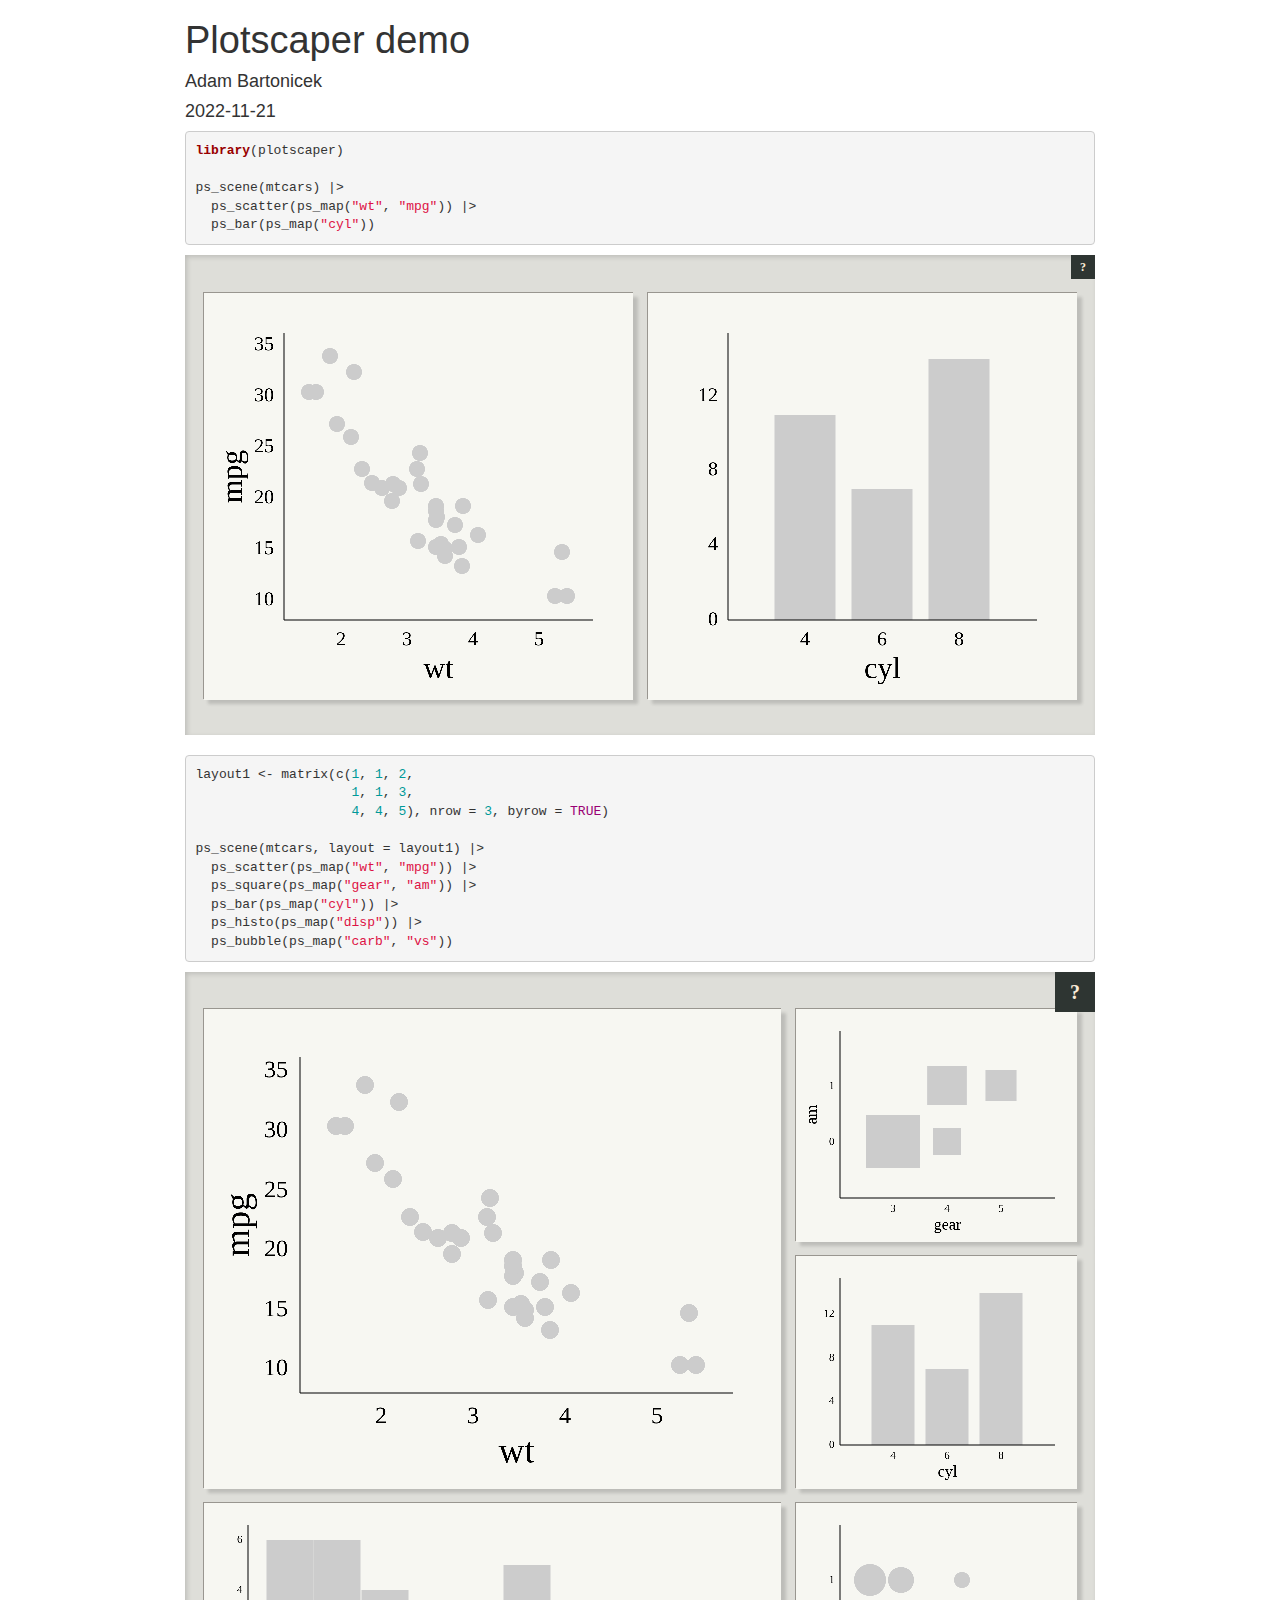
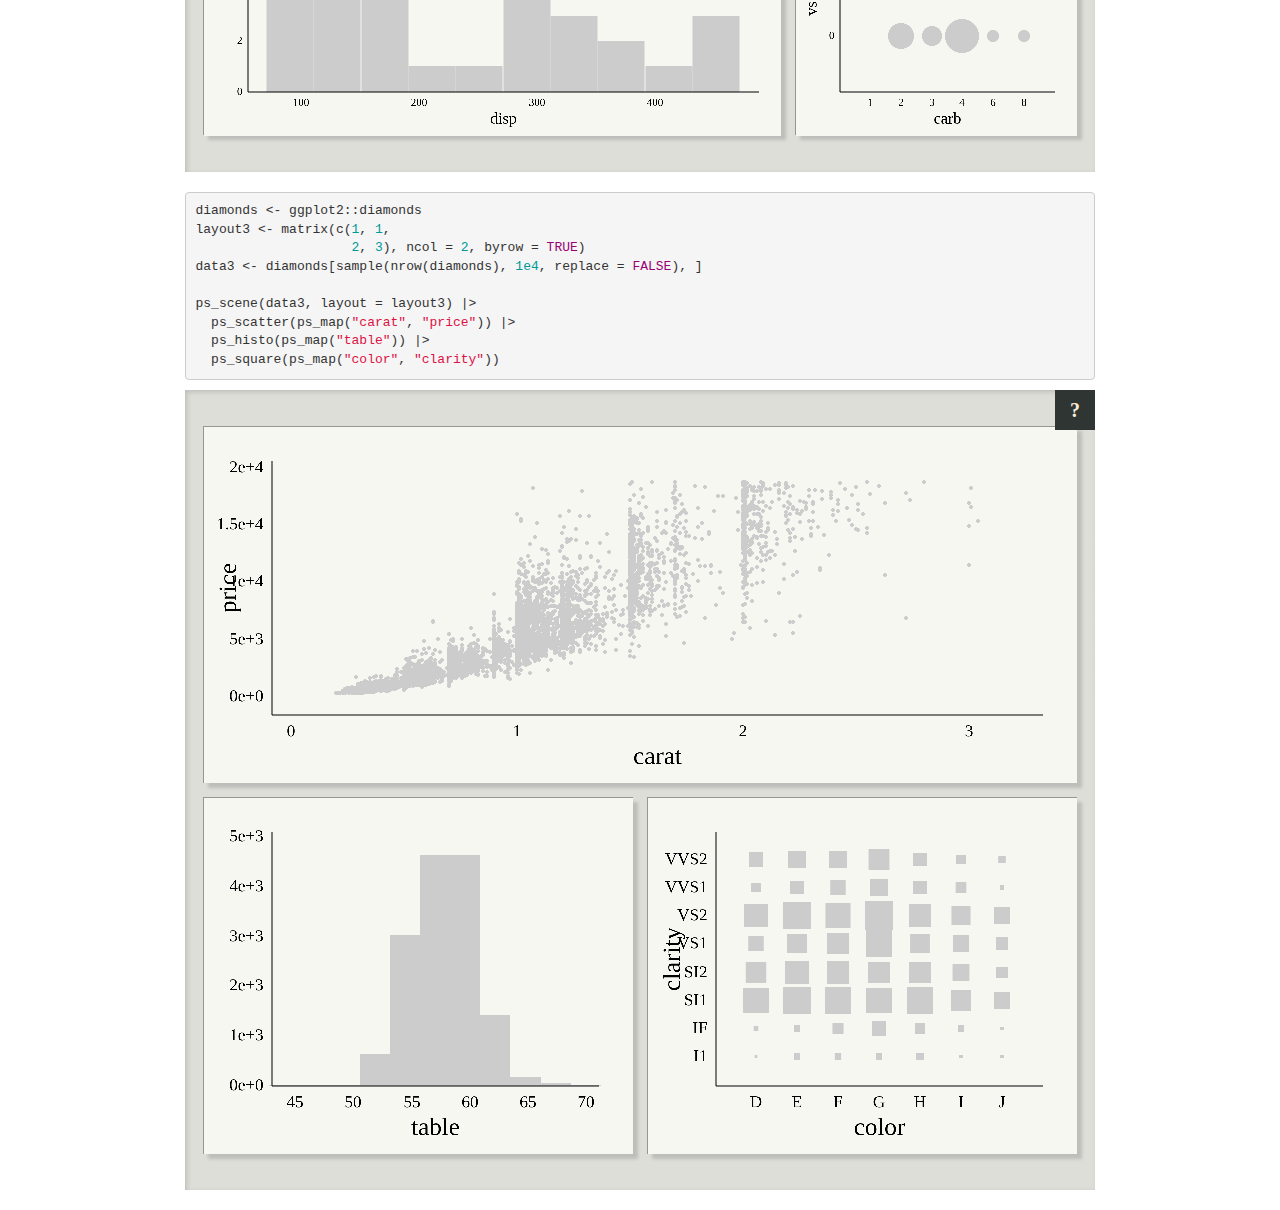
==== commit fd7bed97: "Updated slides & demo" ====
--- a/plotscaper_demo.html
+++ b/plotscaper_demo.html
@@ -3994,11 +3994,11 @@
 ps_scene(mtcars) |&gt;
   ps_scatter(ps_map(&quot;wt&quot;, &quot;mpg&quot;)) |&gt;
   ps_bar(ps_map(&quot;cyl&quot;))</code></pre>
-<div id="htmlwidget-eadafcd0b54147fde77f" style="width:100%;height:480px;" class="plotscaper html-widget"></div>
-<script type="application/json" data-for="htmlwidget-eadafcd0b54147fde77f">{"x":{"data":{"mpg":[21,21,22.8,21.4,18.7,18.1,14.3,24.4,22.8,19.2,17.8,16.4,17.3,15.2,10.4,10.4,14.7,32.4,30.4,33.9,21.5,15.5,15.2,13.3,19.2,27.3,26,30.4,15.8,19.7,15,21.4],"cyl":[6,6,4,6,8,6,8,4,4,6,6,8,8,8,8,8,8,4,4,4,4,8,8,8,8,4,4,4,8,6,8,4],"disp":[160,160,108,258,360,225,360,146.7,140.8,167.6,167.6,275.8,275.8,275.8,472,460,440,78.7,75.7,71.1,120.1,318,304,350,400,79,120.3,95.1,351,145,301,121],"hp":[110,110,93,110,175,105,245,62,95,123,123,180,180,180,205,215,230,66,52,65,97,150,150,245,175,66,91,113,264,175,335,109],"drat":[3.9,3.9,3.85,3.08,3.15,2.76,3.21,3.69,3.92,3.92,3.92,3.07,3.07,3.07,2.93,3,3.23,4.08,4.93,4.22,3.7,2.76,3.15,3.73,3.08,4.08,4.43,3.77,4.22,3.62,3.54,4.11],"wt":[2.62,2.875,2.32,3.215,3.44,3.46,3.57,3.19,3.15,3.44,3.44,4.07,3.73,3.78,5.25,5.424,5.345,2.2,1.615,1.835,2.465,3.52,3.435,3.84,3.845,1.935,2.14,1.513,3.17,2.77,3.57,2.78],"qsec":[16.46,17.02,18.61,19.44,17.02,20.22,15.84,20,22.9,18.3,18.9,17.4,17.6,18,17.98,17.82,17.42,19.47,18.52,19.9,20.01,16.87,17.3,15.41,17.05,18.9,16.7,16.9,14.5,15.5,14.6,18.6],"vs":[0,0,1,1,0,1,0,1,1,1,1,0,0,0,0,0,0,1,1,1,1,0,0,0,0,1,0,1,0,0,0,1],"am":[1,1,1,0,0,0,0,0,0,0,0,0,0,0,0,0,0,1,1,1,0,0,0,0,0,1,1,1,1,1,1,1],"gear":[4,4,4,3,3,3,3,4,4,4,4,3,3,3,3,3,3,4,4,4,3,3,3,3,3,4,5,5,5,5,5,4],"carb":[4,4,1,1,2,1,4,2,2,4,4,3,3,3,4,4,4,1,2,1,1,2,2,4,2,1,2,2,4,6,8,2]},"types":["scatter","bar"],"mappings":[{"x":"wt","y":"mpg"},{"x":"cyl"}],"layout":null,"premark":{"indices":[],"membership":[]}},"evals":[],"jsHooks":[]}</script>
+<div id="htmlwidget-6c4d6e14a66978d3e571" style="width:100%;height:480px;" class="plotscaper html-widget"></div>
+<script type="application/json" data-for="htmlwidget-6c4d6e14a66978d3e571">{"x":{"data":{"mpg":[21,21,22.8,21.4,18.7,18.1,14.3,24.4,22.8,19.2,17.8,16.4,17.3,15.2,10.4,10.4,14.7,32.4,30.4,33.9,21.5,15.5,15.2,13.3,19.2,27.3,26,30.4,15.8,19.7,15,21.4],"cyl":[6,6,4,6,8,6,8,4,4,6,6,8,8,8,8,8,8,4,4,4,4,8,8,8,8,4,4,4,8,6,8,4],"disp":[160,160,108,258,360,225,360,146.7,140.8,167.6,167.6,275.8,275.8,275.8,472,460,440,78.7,75.7,71.1,120.1,318,304,350,400,79,120.3,95.1,351,145,301,121],"hp":[110,110,93,110,175,105,245,62,95,123,123,180,180,180,205,215,230,66,52,65,97,150,150,245,175,66,91,113,264,175,335,109],"drat":[3.9,3.9,3.85,3.08,3.15,2.76,3.21,3.69,3.92,3.92,3.92,3.07,3.07,3.07,2.93,3,3.23,4.08,4.93,4.22,3.7,2.76,3.15,3.73,3.08,4.08,4.43,3.77,4.22,3.62,3.54,4.11],"wt":[2.62,2.875,2.32,3.215,3.44,3.46,3.57,3.19,3.15,3.44,3.44,4.07,3.73,3.78,5.25,5.424,5.345,2.2,1.615,1.835,2.465,3.52,3.435,3.84,3.845,1.935,2.14,1.513,3.17,2.77,3.57,2.78],"qsec":[16.46,17.02,18.61,19.44,17.02,20.22,15.84,20,22.9,18.3,18.9,17.4,17.6,18,17.98,17.82,17.42,19.47,18.52,19.9,20.01,16.87,17.3,15.41,17.05,18.9,16.7,16.9,14.5,15.5,14.6,18.6],"vs":[0,0,1,1,0,1,0,1,1,1,1,0,0,0,0,0,0,1,1,1,1,0,0,0,0,1,0,1,0,0,0,1],"am":[1,1,1,0,0,0,0,0,0,0,0,0,0,0,0,0,0,1,1,1,0,0,0,0,0,1,1,1,1,1,1,1],"gear":[4,4,4,3,3,3,3,4,4,4,4,3,3,3,3,3,3,4,4,4,3,3,3,3,3,4,5,5,5,5,5,4],"carb":[4,4,1,1,2,1,4,2,2,4,4,3,3,3,4,4,4,1,2,1,1,2,2,4,2,1,2,2,4,6,8,2]},"types":["scatter","bar"],"mappings":[{"x":"wt","y":"mpg"},{"x":"cyl"}],"layout":null,"premark":{"indices":[],"membership":[]}},"evals":[],"jsHooks":[]}</script>
 <pre class="r"><code>layout1 &lt;- matrix(c(1, 1, 2,
-                 1, 1, 3, 
-                 4, 4, 5), nrow = 3, byrow = TRUE)
+                    1, 1, 3, 
+                    4, 4, 5), nrow = 3, byrow = TRUE)
 
 ps_scene(mtcars, layout = layout1) |&gt;
   ps_scatter(ps_map(&quot;wt&quot;, &quot;mpg&quot;)) |&gt;
@@ -4006,8 +4006,8 @@
   ps_bar(ps_map(&quot;cyl&quot;)) |&gt;
   ps_histo(ps_map(&quot;disp&quot;)) |&gt;
   ps_bubble(ps_map(&quot;carb&quot;, &quot;vs&quot;))</code></pre>
-<div id="htmlwidget-e7290788cd90e66bc5e7" style="width:100%;height:800px;" class="plotscaper html-widget"></div>
-<script type="application/json" data-for="htmlwidget-e7290788cd90e66bc5e7">{"x":{"data":{"mpg":[21,21,22.8,21.4,18.7,18.1,14.3,24.4,22.8,19.2,17.8,16.4,17.3,15.2,10.4,10.4,14.7,32.4,30.4,33.9,21.5,15.5,15.2,13.3,19.2,27.3,26,30.4,15.8,19.7,15,21.4],"cyl":[6,6,4,6,8,6,8,4,4,6,6,8,8,8,8,8,8,4,4,4,4,8,8,8,8,4,4,4,8,6,8,4],"disp":[160,160,108,258,360,225,360,146.7,140.8,167.6,167.6,275.8,275.8,275.8,472,460,440,78.7,75.7,71.1,120.1,318,304,350,400,79,120.3,95.1,351,145,301,121],"hp":[110,110,93,110,175,105,245,62,95,123,123,180,180,180,205,215,230,66,52,65,97,150,150,245,175,66,91,113,264,175,335,109],"drat":[3.9,3.9,3.85,3.08,3.15,2.76,3.21,3.69,3.92,3.92,3.92,3.07,3.07,3.07,2.93,3,3.23,4.08,4.93,4.22,3.7,2.76,3.15,3.73,3.08,4.08,4.43,3.77,4.22,3.62,3.54,4.11],"wt":[2.62,2.875,2.32,3.215,3.44,3.46,3.57,3.19,3.15,3.44,3.44,4.07,3.73,3.78,5.25,5.424,5.345,2.2,1.615,1.835,2.465,3.52,3.435,3.84,3.845,1.935,2.14,1.513,3.17,2.77,3.57,2.78],"qsec":[16.46,17.02,18.61,19.44,17.02,20.22,15.84,20,22.9,18.3,18.9,17.4,17.6,18,17.98,17.82,17.42,19.47,18.52,19.9,20.01,16.87,17.3,15.41,17.05,18.9,16.7,16.9,14.5,15.5,14.6,18.6],"vs":[0,0,1,1,0,1,0,1,1,1,1,0,0,0,0,0,0,1,1,1,1,0,0,0,0,1,0,1,0,0,0,1],"am":[1,1,1,0,0,0,0,0,0,0,0,0,0,0,0,0,0,1,1,1,0,0,0,0,0,1,1,1,1,1,1,1],"gear":[4,4,4,3,3,3,3,4,4,4,4,3,3,3,3,3,3,4,4,4,3,3,3,3,3,4,5,5,5,5,5,4],"carb":[4,4,1,1,2,1,4,2,2,4,4,3,3,3,4,4,4,1,2,1,1,2,2,4,2,1,2,2,4,6,8,2]},"types":["scatter","square","bar","histo","bubble"],"mappings":[{"x":"wt","y":"mpg"},{"x":"gear","y":"am"},{"x":"cyl"},{"x":"disp"},{"x":"carb","y":"vs"}],"layout":[[1,1,2],[1,1,3],[4,4,5]],"premark":{"indices":[],"membership":[]}},"evals":[],"jsHooks":[]}</script>
+<div id="htmlwidget-ea64ec5c7dfffaeab014" style="width:100%;height:800px;" class="plotscaper html-widget"></div>
+<script type="application/json" data-for="htmlwidget-ea64ec5c7dfffaeab014">{"x":{"data":{"mpg":[21,21,22.8,21.4,18.7,18.1,14.3,24.4,22.8,19.2,17.8,16.4,17.3,15.2,10.4,10.4,14.7,32.4,30.4,33.9,21.5,15.5,15.2,13.3,19.2,27.3,26,30.4,15.8,19.7,15,21.4],"cyl":[6,6,4,6,8,6,8,4,4,6,6,8,8,8,8,8,8,4,4,4,4,8,8,8,8,4,4,4,8,6,8,4],"disp":[160,160,108,258,360,225,360,146.7,140.8,167.6,167.6,275.8,275.8,275.8,472,460,440,78.7,75.7,71.1,120.1,318,304,350,400,79,120.3,95.1,351,145,301,121],"hp":[110,110,93,110,175,105,245,62,95,123,123,180,180,180,205,215,230,66,52,65,97,150,150,245,175,66,91,113,264,175,335,109],"drat":[3.9,3.9,3.85,3.08,3.15,2.76,3.21,3.69,3.92,3.92,3.92,3.07,3.07,3.07,2.93,3,3.23,4.08,4.93,4.22,3.7,2.76,3.15,3.73,3.08,4.08,4.43,3.77,4.22,3.62,3.54,4.11],"wt":[2.62,2.875,2.32,3.215,3.44,3.46,3.57,3.19,3.15,3.44,3.44,4.07,3.73,3.78,5.25,5.424,5.345,2.2,1.615,1.835,2.465,3.52,3.435,3.84,3.845,1.935,2.14,1.513,3.17,2.77,3.57,2.78],"qsec":[16.46,17.02,18.61,19.44,17.02,20.22,15.84,20,22.9,18.3,18.9,17.4,17.6,18,17.98,17.82,17.42,19.47,18.52,19.9,20.01,16.87,17.3,15.41,17.05,18.9,16.7,16.9,14.5,15.5,14.6,18.6],"vs":[0,0,1,1,0,1,0,1,1,1,1,0,0,0,0,0,0,1,1,1,1,0,0,0,0,1,0,1,0,0,0,1],"am":[1,1,1,0,0,0,0,0,0,0,0,0,0,0,0,0,0,1,1,1,0,0,0,0,0,1,1,1,1,1,1,1],"gear":[4,4,4,3,3,3,3,4,4,4,4,3,3,3,3,3,3,4,4,4,3,3,3,3,3,4,5,5,5,5,5,4],"carb":[4,4,1,1,2,1,4,2,2,4,4,3,3,3,4,4,4,1,2,1,1,2,2,4,2,1,2,2,4,6,8,2]},"types":["scatter","square","bar","histo","bubble"],"mappings":[{"x":"wt","y":"mpg"},{"x":"gear","y":"am"},{"x":"cyl"},{"x":"disp"},{"x":"carb","y":"vs"}],"layout":[[1,1,2],[1,1,3],[4,4,5]],"premark":{"indices":[],"membership":[]}},"evals":[],"jsHooks":[]}</script>
 <pre class="r"><code>diamonds &lt;- ggplot2::diamonds
 layout3 &lt;- matrix(c(1, 1, 
                     2, 3), ncol = 2, byrow = TRUE)
@@ -4017,8 +4017,8 @@
   ps_scatter(ps_map(&quot;carat&quot;, &quot;price&quot;)) |&gt;
   ps_histo(ps_map(&quot;table&quot;)) |&gt;
   ps_square(ps_map(&quot;color&quot;, &quot;clarity&quot;))</code></pre>
-<div id="htmlwidget-c0e58f62aaf9373bf64d" style="width:100%;height:800px;" class="plotscaper html-widget"></div>
-<script type="application/json" data-for="htmlwidget-c0e58f62aaf9373bf64d">{"x":{"data":{"carat":[1.02,1.01,0.55,0.27,1.51,0.33,0.7,0.72,1.51,1.01,0.31,1.1,0.29,1.21,0.71,1.11,1.09,0.51,0.38,0.32,0.64,0.41,1.01,0.94,0.54,1.02,0.9,1.01,0.44,0.5,0.9,1.09,0.55,0.29,0.36,0.34,0.25,0.41,1,0.32,0.7,2.06,0.53,2.09,1.22,1.24,0.28,0.71,0.72,1.5,1.22,0.8,0.38,1.06,1.33,0.31,0.33,0.7,0.38,0.9,0.32,0.71,2.09,0.33,0.3,1.22,0.83,1.5,0.31,0.23,0.42,0.55,1.2,0.87,0.74,2.09,0.34,1.83,0.31,1.01,1.2,0.47,0.43,0.41,1.01,1.72,0.56,1.19,1.5,0.41,0.9,1.72,0.31,0.7,1.21,2.05,0.9,0.46,0.5,1.72,0.42,0.3,0.32,1.01,1.53,0.85,1.72,1.5,1.02,0.54,0.53,0.7,0.7,0.71,0.4,0.57,0.3,0.7,0.62,0.4,0.81,1.21,0.59,1.77,1.51,0.71,0.36,1.33,0.33,1.01,0.3,0.3,0.67,1.01,1.3,0.76,0.31,0.3,0.61,1.23,2.3,0.33,0.41,0.31,0.38,1.03,0.41,0.56,3.05,1.5,0.54,0.5,1.01,1.23,1.51,0.31,0.9,0.9,0.78,0.3,0.4,0.3,2.11,1.11,2.04,0.54,0.28,0.3,0.65,1,0.53,3.22,0.39,0.28,0.71,0.53,0.42,0.73,0.32,0.43,1.52,2.14,0.9,0.32,1.09,1.01,0.5,0.31,0.56,0.38,1.2,0.3,0.33,1.04,0.51,1.37,0.72,0.31,0.76,0.51,0.34,1,0.34,0.52,1.57,0.31,0.56,0.64,0.32,1,1.02,0.75,1.2,0.71,1.18,2.5,0.32,0.7,0.27,0.33,0.72,0.7,0.51,0.44,2.06,1.01,0.36,0.56,0.77,0.71,0.41,0.3,1.24,0.38,0.32,1.01,0.36,0.7,0.23,1.2,1.24,1.5,0.3,0.32,1.52,0.72,1.36,0.96,1,1,0.5,2.05,0.56,1.7,0.36,1.3,1.23,0.56,0.25,0.31,0.93,0.36,1.01,0.41,0.5,1.02,1.01,1.22,2.23,0.91,1.22,1.31,0.53,1.09,0.32,2,2.02,1.2,1.25,1.24,0.5,0.75,0.31,0.6,0.32,0.53,1,0.5,0.77,0.5,1,0.55,0.52,1.21,1.17,1.06,0.57,1.01,0.62,0.7,0.71,0.71,1,0.6,0.34,0.32,2.13,0.35,0.55,1.14,0.7,0.7,1.11,0.9,0.52,0.95,0.53,0.52,0.33,0.46,0.7,0.43,1.51,0.33,1.07,1.1,0.35,1.09,0.51,0.9,1.01,0.57,0.54,0.73,0.63,0.7,1.01,1,1.18,1,0.75,0.32,1,0.52,0.31,1.01,1,0.3,0.91,0.3,1.01,1.01,1,0.35,2.01,1.23,0.32,0.33,0.51,0.31,0.51,2.04,0.35,2.26,0.27,0.91,1.01,0.34,0.31,0.52,0.42,1,0.41,0.31,1.71,0.4,0.31,0.71,0.59,0.31,0.31,0.34,0.9,0.69,0.76,0.3,1.46,0.23,0.31,1.01,0.32,0.33,0.53,0.54,1,1.02,1.51,0.33,0.42,0.34,0.35,1.12,0.5,1.52,2.01,0.5,0.3,0.23,0.57,1.03,1.2,0.71,0.9,0.34,0.5,0.38,0.3,1.07,0.32,1.02,0.52,0.24,0.36,0.25,1.06,1.22,1.51,2.02,0.63,1.01,0.33,0.33,0.41,1,1.01,0.6,1.37,1.52,0.53,0.3,0.3,0.31,0.76,0.31,0.52,1.04,0.51,0.45,0.33,0.36,0.41,1.25,0.59,1.6,1.34,0.32,1.01,0.5,1.02,0.3,0.29,0.3,0.7,0.34,0.7,1.53,0.36,0.55,0.98,0.91,0.4,0.35,1,0.34,1.51,0.32,1.32,0.41,1.1,0.72,0.7,0.42,1.19,0.71,0.31,0.29,0.31,1.02,0.3,1,0.91,0.33,1.21,0.41,0.34,0.7,1.53,0.45,0.34,0.45,0.54,0.41,2,1.01,2.02,0.26,0.39,0.92,1.5,0.5,0.58,0.41,1.06,1.23,1.5,0.53,1.01,0.42,0.53,1.01,0.31,1.01,0.4,1.24,1.54,1.03,1.02,0.4,0.34,1.28,1.01,1.52,0.7,0.8,1.5,1.24,0.91,1.52,0.32,0.3,1.22,0.5,0.8,0.23,0.83,1.02,0.56,0.3,0.71,0.7,0.71,1.03,0.81,0.55,1.01,0.54,0.81,1,0.32,1.45,0.53,1.24,1,1.01,1.51,2,0.37,1.58,0.74,0.5,0.3,0.31,0.31,0.34,0.9,0.7,0.3,0.3,2.13,0.31,0.52,2.04,0.9,1.2,0.26,0.5,1.2,2.01,1.57,1.03,1.11,0.33,0.72,1.53,0.45,0.5,1.5,0.56,1.01,0.52,0.31,1.27,1.39,0.3,0.34,0.77,0.5,0.55,0.38,0.5,0.3,1.52,1.57,0.97,1.75,0.32,0.43,1.02,0.58,0.39,0.3,1.52,1.21,0.74,0.23,0.9,0.33,2.22,0.56,1.5,0.72,0.9,0.72,0.84,1.52,1.24,0.53,0.55,0.7,0.84,0.9,0.31,1.07,0.79,0.56,0.31,1,1.56,0.24,0.92,1.7,0.91,1,0.91,1.7,0.7,0.3,1.5,0.28,0.54,0.23,0.7,0.72,1.1,0.44,1.14,0.59,1,0.38,0.91,0.72,0.85,0.41,0.7,0.3,0.34,0.26,1.07,0.82,0.54,0.51,1.21,2,0.53,0.33,0.41,0.51,1.73,0.53,0.52,0.71,0.44,0.33,1.4,0.71,0.71,0.23,1,0.54,0.52,0.56,0.32,0.75,0.32,1.55,0.41,0.9,0.3,0.31,0.51,0.31,1.03,0.28,0.46,1.01,0.41,0.42,0.54,1.13,0.7,1.24,0.82,0.7,0.9,1.55,0.32,1.06,0.33,0.7,0.31,0.72,0.7,0.71,0.9,1.55,1.52,0.44,0.3,0.32,0.74,0.31,0.93,1.04,1.31,1.02,0.3,0.54,1.53,1.61,1.51,0.7,1,1.01,0.43,0.92,1.5,0.31,1.01,0.31,0.7,0.25,1.57,0.38,0.51,0.9,0.31,1.73,1.01,1.01,0.32,1.57,0.3,0.33,1.32,0.38,1.05,0.55,1.25,1.54,0.32,0.41,0.96,1.28,2.01,1,0.41,0.41,0.58,0.9,0.35,0.32,0.4,0.27,0.5,0.72,0.31,0.4,1.21,0.52,1.2,1.02,0.7,0.9,0.33,0.74,0.31,0.24,0.54,1.72,0.92,0.73,1.1,0.42,1.05,0.4,1.33,0.76,0.41,0.95,0.42,0.71,0.6,0.33,0.59,0.53,0.32,0.55,1.01,1.13,0.53,0.24,1.01,1.5,1.63,2.21,0.9,0.8,0.4,0.43,0.41,1.51,1.52,1.2,0.53,0.7,2.14,0.32,0.71,1.09,1.65,0.5,0.56,0.35,1.55,0.54,0.7,0.91,0.41,1,0.33,0.29,1.27,0.79,1.2,0.3,0.32,0.87,0.33,1.13,1.01,1.2,0.8,0.51,1.01,0.5,1.2,0.52,1.04,1.12,1.2,0.32,0.4,0.32,1.18,1.01,0.41,1.51,1.5,1.37,1.5,1.08,2.07,0.33,0.5,0.56,0.54,0.53,1,0.28,1.01,1.55,0.39,0.9,0.52,0.56,0.56,0.24,1.27,0.71,1.1,0.62,1.22,0.38,1.5,0.34,0.31,0.55,0.34,1.18,0.4,1.1,0.73,0.53,0.62,1.5,0.5,0.53,1.11,1.03,0.3,0.71,0.72,1.01,1.51,0.36,1.12,0.31,0.31,0.36,1.03,0.52,0.35,0.31,0.32,1.02,0.3,0.3,1.02,0.3,1.13,1.22,0.41,0.41,1,0.76,0.56,0.3,0.3,0.35,0.39,0.3,1.01,0.42,0.52,0.55,1.35,0.9,0.84,0.7,1.51,0.7,1.23,1.22,1.35,0.6,0.77,0.9,0.3,1.05,0.31,0.23,0.52,0.8,0.38,1.1,0.51,0.6,0.3,1,0.41,0.7,0.34,0.56,0.33,0.79,0.32,0.4,1.51,0.76,0.23,1.01,0.72,0.7,0.32,0.26,2.01,0.75,0.32,1.6,1.01,0.42,1.01,2,0.35,1.04,0.52,0.53,0.56,0.71,0.32,1,0.66,1.23,1.02,0.7,0.63,1.2,0.32,0.44,1.69,0.41,0.26,0.51,0.5,0.41,1.5,0.35,1.51,0.31,1.22,0.35,0.43,0.91,0.7,0.51,0.4,1.15,0.39,0.56,0.31,1.04,1.5,1.09,0.4,1.53,0.8,0.91,0.71,0.9,1.51,0.4,1,1.21,0.86,0.36,1.56,1.3,0.72,0.52,0.52,0.3,1.02,2,2.14,0.5,0.71,0.37,0.42,0.42,0.33,0.44,0.9,0.31,0.32,0.97,1.16,0.75,0.78,1.54,1,0.54,1.01,1.59,0.72,0.44,0.87,0.32,0.4,0.41,0.53,1.55,1.01,0.81,0.51,1.21,0.61,0.57,1,0.72,1.01,1.15,1.09,1.02,0.45,1.5,1.01,0.5,0.35,1.03,1.31,0.33,1.01,2.16,0.42,1.5,0.51,0.27,1.23,1.54,1.16,0.55,0.32,0.66,0.37,0.31,0.33,0.7,1.19,1.31,0.45,1.64,2.51,1.8,0.5,0.79,0.55,0.48,0.93,1.5,0.51,0.33,0.54,1.52,0.76,1.13,0.61,0.3,0.3,1,1.59,1.56,1,0.92,1.5,0.34,0.9,0.3,0.56,0.44,1.21,0.46,1.51,1.01,1,2.01,0.32,0.51,0.75,1.2,0.52,1.07,0.41,2,0.31,1.01,0.33,1.56,0.7,0.54,0.54,1.26,1.03,0.51,0.31,1.22,1.52,0.41,1.51,0.9,0.42,1.12,1.05,0.36,1,0.79,1.01,0.9,0.3,0.5,1.19,0.9,0.43,0.34,1.14,1.07,1.13,2.02,0.8,0.38,1.01,1.02,1.08,1.01,1.01,1.32,1.76,1,1,0.55,0.37,0.7,0.52,1.22,0.3,1.09,0.81,0.41,0.62,0.34,1.25,0.3,1.5,1,1.21,0.59,0.7,0.42,0.7,0.54,1.01,0.27,0.4,0.56,1.5,1.06,0.42,0.36,0.51,0.41,1.23,0.31,2,1.22,0.71,0.51,1.01,0.31,1.03,0.78,1.21,0.3,0.5,0.33,0.32,0.43,0.5,1.21,1.06,1.01,0.7,1.02,0.34,1,0.25,0.3,0.76,0.41,0.29,0.71,0.34,0.32,0.4,1.53,1,0.4,0.31,0.43,0.39,1.32,0.42,1.14,0.52,0.71,0.3,0.73,0.6,0.7,0.3,0.32,0.31,0.54,0.5,0.9,0.56,0.3,0.53,1.16,0.31,1.26,1.16,1.02,0.71,0.35,0.66,0.3,0.66,0.71,0.3,0.57,2.01,0.55,1,0.3,0.83,1.51,0.41,1.23,1.03,0.5,0.43,1.35,0.73,1.5,2.38,0.27,0.39,1,2.01,1.55,0.33,0.3,1.04,0.8,0.79,2.58,1.57,0.7,0.52,1.01,1.24,0.72,0.9,1.7,0.41,2.11,0.41,1,0.59,0.9,0.41,1.64,0.51,0.71,1.16,0.31,2.01,1.7,1.52,1,1.29,0.31,1,1.51,0.73,1.24,0.5,1.57,0.71,1.02,2,0.55,0.3,1.32,0.7,0.7,0.59,1.02,0.3,0.4,1.26,0.79,1.71,0.41,0.42,0.33,2,0.3,0.53,1.24,0.4,0.44,1.01,0.38,0.3,0.41,0.95,1.72,0.4,1.2,1.01,0.9,1,0.27,1.01,1.52,1.04,1.01,0.3,0.31,1.76,1.5,0.79,0.72,1.53,0.61,0.71,1.03,0.3,2.15,0.36,0.45,2.01,0.51,0.31,1.01,0.7,1.01,0.51,0.31,1,0.51,0.56,0.7,1,1.05,0.32,0.53,0.32,0.34,0.42,0.35,0.32,0.53,1.07,0.5,1.71,0.31,1.31,0.34,0.45,0.8,0.8,0.25,1.1,1.24,0.3,0.91,0.9,0.51,1.54,0.59,0.71,0.7,1.71,2.1,1.23,0.78,1.21,0.31,0.7,0.5,0.9,1.02,0.52,1.01,0.31,1.04,1.02,0.75,0.4,0.32,0.31,1.05,0.78,1.01,1.14,1.23,1.11,0.35,0.9,1.01,0.34,1.04,0.86,0.31,0.3,0.33,0.33,0.56,0.31,0.79,1.05,0.32,0.52,0.54,0.33,1.22,1.09,0.73,0.4,0.52,0.7,0.91,0.41,0.38,1.17,0.71,0.53,0.31,1.01,1.02,1.05,0.31,0.34,0.51,0.71,0.54,0.57,0.51,0.31,1.14,0.41,0.46,0.56,0.24,0.5,0.5,0.73,1.24,1.51,0.24,0.78,1.25,1.06,0.71,0.4,0.82,0.69,0.43,0.65,0.53,0.55,1.09,1.03,1.5,1.16,1.02,0.5,1.01,1.01,0.57,0.31,0.32,0.71,0.31,0.7,0.4,0.6,1,1.39,0.27,1,0.33,0.61,0.35,0.54,1.2,0.6,1.78,1.08,0.4,1.21,0.56,1.5,1.23,0.51,1.51,1.71,0.32,0.5,0.3,1.56,0.31,1.54,0.7,1.04,1,0.9,0.56,1.22,1.02,1.21,0.41,0.3,1.01,2.1,0.31,0.52,0.32,0.7,0.33,0.9,0.32,0.32,0.9,0.3,1.57,0.4,0.3,0.7,0.78,0.51,1,1.53,0.32,0.59,0.57,1.09,0.3,1.01,1.52,1.1,0.52,0.71,0.93,0.33,0.9,1.15,1.19,1.53,0.58,0.3,0.5,0.56,2.2,0.4,1.1,1.5,1.03,1.03,0.91,0.43,0.35,0.57,1.25,0.34,0.7,0.3,0.56,1.2,1.09,0.53,1.5,0.4,1.01,1.1,0.54,1.03,0.56,0.7,0.42,0.7,1.59,0.31,0.58,1.11,0.75,1.74,1.11,0.33,0.9,0.81,1.26,0.9,1.2,0.34,0.3,0.69,1.71,0.31,0.6,0.3,2.02,0.41,0.56,0.41,0.31,0.34,2.01,0.8,0.71,0.3,2.21,0.3,1.18,1.5,0.96,0.44,0.71,0.32,1.55,1.33,0.52,0.31,0.95,0.36,0.79,2.01,1.01,0.71,0.41,0.3,1.62,0.36,0.7,1.09,0.51,1.06,0.31,1.27,2.29,0.33,1.41,1.76,1.08,0.34,0.73,0.3,0.36,2.5,0.74,1.12,1.15,1,0.38,1.4,0.95,1.13,0.33,1,0.53,1.3,0.92,0.94,0.5,1.52,1.22,0.9,0.7,1.02,0.5,0.91,0.9,1.01,0.41,1.06,0.35,0.59,1.7,0.3,0.3,1,0.3,1.04,0.27,0.54,0.36,0.9,1.15,1.21,1.1,2.12,0.53,0.41,0.71,0.3,0.57,0.28,0.27,0.71,1.04,1.57,0.31,0.5,2.18,1.26,0.36,1.01,1.31,0.97,0.28,0.36,1.02,0.32,1.21,0.9,0.42,1,0.51,1.34,1.5,1.25,0.71,1.03,1.01,1.5,2.25,1.53,0.31,0.7,1.2,0.7,2.01,0.28,1.5,0.3,1.02,0.5,0.54,0.72,0.42,0.54,0.31,0.54,0.35,1.25,0.9,0.39,1.01,0.57,0.32,1.2,0.3,0.36,0.8,0.9,0.61,0.41,1.21,0.51,2.02,0.72,0.75,0.51,0.9,0.41,0.3,0.3,1.52,0.41,0.26,0.81,1.33,0.52,0.41,2.01,1.69,0.52,0.47,0.55,1.03,0.9,0.5,2.01,0.35,0.32,0.31,1.01,0.55,2.01,1.84,1.2,0.5,0.32,1.17,0.46,1.04,0.36,1.09,1.2,1.5,2.01,0.52,0.91,0.31,0.7,1,1.07,1.01,0.94,0.43,0.3,1.35,0.3,0.7,1,0.36,0.51,0.56,0.32,1.52,0.51,1.06,1,1.14,0.41,0.41,0.53,0.38,1.08,0.98,2.02,0.65,1.7,0.31,1.57,0.74,0.23,0.31,0.34,0.54,1.02,0.26,1.18,0.7,0.32,0.7,2.02,1.68,0.77,1.25,1.06,1.22,1.01,0.7,0.54,1.63,0.9,0.53,0.3,0.31,0.5,0.41,0.27,0.42,0.41,1.23,0.9,0.72,1.66,0.33,1.76,1.72,0.4,1.51,1.05,0.6,1.31,0.3,0.32,0.3,1.52,0.9,0.7,1.5,1.09,1.5,0.9,0.71,0.75,0.3,1.5,0.7,1,0.81,1.2,0.3,0.58,1,1.76,0.92,1.02,1.24,0.41,0.27,1.06,0.3,0.72,1.07,0.54,1.12,1.56,0.55,0.55,0.94,0.4,0.31,1,0.52,0.7,0.35,0.32,1.01,1.6,0.5,0.33,1.43,0.57,0.41,0.3,0.3,0.31,0.72,2.04,0.78,1.51,0.51,0.32,1.21,0.32,0.66,0.26,0.97,0.39,1.22,0.32,0.7,0.37,1.04,0.75,0.52,2.44,0.3,1.2,1.51,2.09,0.69,0.34,0.9,0.9,0.9,0.84,1.21,1.51,0.52,1.25,1.07,1.01,0.41,1.57,0.79,2,1.14,1.09,2.03,0.9,0.3,1.03,0.26,0.57,0.34,0.9,0.42,0.28,1.15,0.5,1.24,0.3,1.02,0.3,0.81,1.23,0.33,0.41,1.24,1.01,1.57,0.7,0.31,1.01,0.32,1.08,1.02,1.05,0.3,0.32,0.3,1.52,0.74,1.52,1.09,1.01,1.5,1.02,0.56,0.43,2.01,1.06,0.7,1.03,0.62,0.9,0.3,1.55,1.03,1,1,1.11,1.16,0.33,0.33,1.28,0.32,1.07,0.42,0.52,1.2,2.22,1.02,0.51,0.43,0.3,0.8,1.74,0.41,1.9,0.42,0.25,0.58,0.78,0.51,0.43,1.53,0.61,1.09,0.54,0.92,2.01,0.43,0.94,1,0.26,0.54,0.73,0.4,1.55,1.01,1.51,1.03,0.29,1.02,1.2,0.44,0.35,1.21,0.73,0.33,1,0.31,0.41,1.11,0.35,0.31,1.51,1.53,0.41,1.06,0.32,0.31,0.54,0.41,0.37,0.9,1.01,0.91,1.5,0.3,0.78,2.16,0.36,0.5,1.66,1.16,1.26,1.24,1.05,0.4,2.02,1,0.4,0.58,0.31,1.72,0.72,0.46,0.33,0.3,1.01,0.56,0.77,0.48,0.82,1,0.21,0.9,0.31,0.9,1.01,0.4,1,0.33,1.32,0.27,0.33,1.1,0.61,0.23,1.26,0.42,0.53,1.21,0.26,1.51,1.74,1.63,1.8,0.5,0.7,0.73,1.06,0.72,0.41,1,0.3,0.3,0.35,0.58,0.4,0.73,1.07,1.21,0.71,1.31,0.75,0.33,0.79,0.31,1.79,0.41,0.78,2.03,1.33,1.35,0.71,1.71,0.32,1.7,0.34,0.65,0.5,0.71,0.77,0.92,0.94,0.31,1.05,1.07,1.33,1.05,0.81,1.5,0.71,0.71,1.82,0.31,1.04,1.01,0.61,0.38,0.4,0.43,0.33,0.55,0.9,1.21,0.43,0.93,1.01,1.03,1.31,0.3,0.31,1.8,0.44,2.16,0.9,0.35,0.3,0.5,0.52,0.71,0.33,1.53,1.01,1.11,0.66,0.36,0.31,0.52,0.34,1.3,1.09,1,1.62,0.86,0.54,0.93,1.59,1.05,1.07,0.54,0.35,0.52,0.79,0.7,0.75,0.51,1.55,1.7,1.26,0.71,1.51,1.38,0.3,0.9,1.01,0.41,1.03,1.17,1,0.3,0.32,0.4,0.3,0.55,1.08,0.41,1.01,1.19,2.01,1.01,0.4,0.41,2.01,0.84,1.1,1.02,0.3,0.27,0.71,0.53,0.42,0.71,0.29,2.04,1.33,1.03,0.41,0.76,1.18,1,0.31,1.5,1.5,1.07,1,1,0.42,0.71,0.5,0.41,0.52,1,0.37,0.41,1,1.2,1.06,0.8,0.52,1.24,1.51,0.7,1.25,1,0.38,1.3,0.6,0.32,0.42,1,0.32,0.66,1.05,0.52,0.38,1.23,0.92,0.42,0.31,1.22,1.25,1.06,0.33,0.27,0.51,0.34,0.72,0.73,1.7,1.2,1.02,0.23,1.01,1.4,0.35,1.52,0.72,1.23,0.31,0.31,0.53,0.7,0.3,1.52,0.31,1.22,0.58,0.38,0.31,0.24,0.34,0.72,1,0.5,0.32,0.7,1.01,0.41,0.31,0.71,0.47,1.01,0.7,0.5,1.53,0.54,0.5,0.4,2.01,0.7,0.58,0.9,1.01,0.77,0.51,0.5,0.4,1.03,0.71,0.96,0.41,0.53,0.62,0.34,0.32,0.37,0.9,1.04,0.7,0.52,0.58,1,0.35,0.31,1,0.32,1.01,1.64,1.31,1.58,0.77,0.42,0.51,0.81,0.4,0.39,0.74,0.3,0.31,0.61,1.04,0.52,1.04,0.4,2.16,1.69,0.69,1.53,0.3,1.53,0.55,0.52,1,1.72,0.23,0.35,0.73,1.11,0.53,1.5,0.4,0.52,0.37,1.01,0.53,1.27,0.7,0.53,0.32,0.3,1.01,0.39,0.3,0.61,0.63,0.34,0.62,1.56,0.33,1.08,0.32,1.06,0.41,0.82,1.07,0.81,0.36,0.9,1.75,0.27,2.22,0.31,0.32,1.31,1.02,0.32,2.28,1.6,1.5,2.01,1.07,1,0.9,0.7,1.27,0.31,1.28,0.5,0.9,1.14,1.52,0.74,0.31,0.52,0.71,0.24,0.6,0.5,1.13,0.3,1.51,0.39,0.9,2.02,0.37,0.5,1.01,2.02,0.9,1.03,0.63,0.3,0.52,1.51,2,0.4,1.51,1.01,0.4,0.83,0.52,1.06,1.01,0.48,0.3,0.4,0.33,0.91,1.18,0.3,0.31,0.9,1.02,1.52,0.31,1.02,0.41,0.3,0.35,1.5,0.9,1,0.7,1,0.7,0.34,0.23,1.01,0.31,0.32,0.71,1.14,1.7,0.33,0.45,1,0.33,0.34,1.51,2,1.09,0.75,1,0.5,0.43,0.31,1.01,0.7,0.91,1.1,1.03,1.01,0.32,0.23,1.52,1.03,0.72,1.7,2.01,0.8,1.5,0.5,0.43,0.34,0.33,0.9,0.9,0.41,2.09,0.34,1.01,1.19,0.39,0.5,2.02,0.43,0.81,0.81,1.05,2.42,0.31,0.31,0.39,0.3,1,0.33,0.55,1.04,0.7,0.7,1.21,1.24,0.32,0.7,1.07,1.09,1.13,1.14,1.51,1.18,0.35,0.35,0.9,0.31,0.32,0.9,1.02,0.56,0.9,1.21,1.22,1.01,1.51,0.31,1.5,0.25,0.31,1.01,0.4,0.26,0.29,0.52,0.32,1.11,0.4,0.42,2.02,0.37,0.3,1.04,1.19,0.72,1.23,0.57,0.62,0.3,0.32,1.02,0.5,0.96,0.25,0.8,0.41,0.71,1.04,0.5,2.09,0.75,1.01,0.33,0.59,0.9,0.53,0.36,1.52,0.71,0.79,1.09,1.09,2.1,0.51,0.56,0.3,1.01,1.22,1.03,0.34,0.56,0.56,0.51,0.41,0.9,0.34,0.35,0.31,0.32,0.41,0.37,1.06,0.32,0.24,0.35,0.3,0.83,0.27,0.35,1.23,1.3,0.49,0.92,0.33,1.05,0.34,0.3,1.09,0.41,1.29,0.9,1.01,0.72,2.01,0.46,0.35,0.4,0.5,1.03,0.51,1.6,0.35,1.3,1.01,1.01,0.33,1.7,0.33,1.23,0.7,2.24,0.41,2.01,1.01,0.59,1.23,1.01,0.34,1.2,0.51,0.33,1.51,0.47,0.32,1.23,0.58,1.23,0.51,1.55,1.52,1.64,1.02,0.5,1.54,2.06,0.51,0.3,0.43,0.94,0.54,1.02,0.38,1.35,0.4,0.51,1.5,1.01,0.73,0.8,0.43,1.21,0.9,0.56,0.51,0.41,0.8,0.21,0.4,0.4,1.52,1.28,0.47,0.3,0.95,1.5,0.79,1.06,0.38,1.03,0.9,0.32,1,0.32,0.72,0.51,0.43,0.56,0.5,0.51,0.38,0.9,0.43,0.51,0.33,0.27,0.73,1.63,2.02,1,0.51,1.31,0.3,1,1.01,0.9,0.51,0.5,1.51,0.52,1.16,1.33,0.29,0.41,0.31,1,2.74,0.73,0.35,1.05,0.42,1.01,1.07,0.58,0.38,0.53,0.72,1.33,0.58,0.59,1.5,1,0.9,1.01,0.54,0.9,0.24,0.37,1.51,1.68,0.7,1.13,0.7,1.01,0.32,0.81,0.4,0.34,1.09,1.21,1.51,1.21,0.7,0.5,0.58,0.91,0.27,0.47,1.02,0.36,0.65,1.37,0.27,0.39,2,1.01,0.52,0.51,1.05,1.59,0.31,0.39,0.61,0.31,0.3,0.5,0.42,0.6,1.14,0.42,0.27,1.2,0.41,0.33,1,1.51,0.51,1.32,2.52,0.7,1.01,1.03,0.38,0.24,0.92,1.02,1.51,1,0.9,0.32,0.55,0.41,0.73,1.29,1,0.7,1.7,1.09,0.56,0.41,1.3,0.33,1.59,2.23,0.39,0.39,0.72,0.44,0.32,0.31,1.24,0.32,1,0.28,0.3,0.41,1.01,0.54,1.65,0.34,0.64,1.7,1.04,1.15,0.9,0.51,1.03,0.8,0.36,0.33,0.33,0.41,1.52,0.51,2.01,0.3,0.42,0.34,1.04,0.52,0.72,0.32,0.39,1.51,1.51,0.32,0.92,1.26,1.01,1.01,0.39,1.51,0.31,0.9,1.75,0.29,0.31,0.24,0.51,1.75,1.5,0.4,1.71,1,2.01,0.31,0.94,0.42,0.4,0.83,0.7,0.34,0.62,0.74,0.55,1.51,1.03,0.33,0.7,1.01,2.04,1.29,0.91,0.71,2.03,0.41,0.71,1.01,0.35,0.41,0.26,0.41,1.56,0.38,0.55,0.52,0.46,0.52,1.52,0.9,0.35,0.4,0.54,1.21,0.7,0.97,1.06,1.15,0.6,0.27,0.74,1.1,0.71,1.05,0.51,1.51,0.8,0.71,1.76,0.3,1.57,0.59,1.09,1.01,2,0.33,0.7,0.7,0.43,0.42,0.7,0.4,2.03,2.27,1.05,1.17,0.3,0.91,1.26,1.19,0.43,1.09,0.9,2.01,2.01,1.01,2,1.06,0.31,0.5,0.73,0.5,0.52,2.06,1.14,0.39,1.42,0.33,0.51,1.01,1.2,0.94,0.85,0.9,1,1,0.57,0.44,0.33,1.2,0.57,1.03,0.98,0.34,0.3,0.36,0.3,0.91,0.99,1.22,1.07,0.4,1.01,1.14,0.51,1,1.67,1.35,0.42,0.71,0.36,0.9,0.81,0.5,1.02,1.07,0.4,0.5,0.32,0.3,0.32,0.71,0.31,1,1.53,0.34,0.46,0.46,1.01,1.16,0.85,0.32,1.51,1.25,1.33,1.09,1.01,0.72,0.32,1.04,0.53,1.03,0.53,1.24,0.31,0.83,0.51,0.33,0.32,0.31,1.54,1.43,1.3,0.51,0.41,0.34,1.24,0.41,0.96,0.5,1.5,1.32,2.04,0.51,0.52,0.5,1.51,0.42,0.3,0.51,0.84,0.5,0.4,1.2,1.57,0.41,0.59,0.9,1.08,0.41,0.31,0.83,1.53,0.33,0.33,0.55,0.73,0.53,0.7,0.51,0.41,0.39,1.33,2.14,0.51,0.31,0.31,1.01,0.4,2.05,0.35,1.08,1.2,0.57,0.56,0.35,0.73,1.22,0.9,0.72,0.34,0.54,0.7,0.7,0.23,2.04,0.42,0.93,0.72,0.4,0.3,1.24,0.33,1.23,0.54,1.03,0.83,0.3,1.28,0.9,1.54,1,1.55,1.01,0.31,0.81,0.5,1.15,0.35,0.3,1.03,1.52,0.4,0.38,0.78,1.53,0.54,1.02,0.3,2.05,0.34,0.41,0.5,2.28,0.3,1.71,0.7,0.81,2.01,0.3,0.3,0.54,0.25,0.4,0.32,0.3,0.38,0.3,1.23,0.35,0.51,1.03,1,0.32,0.59,0.76,2.06,1.27,3.01,0.41,2.14,0.42,0.7,0.32,1.8,0.32,0.3,0.77,0.33,0.48,1.1,0.97,0.9,0.53,1.62,1.08,0.32,0.73,0.71,1.35,0.72,0.85,0.34,0.9,0.51,0.4,0.8,1,0.26,0.4,0.41,2,0.7,0.37,1.02,1.21,0.72,0.4,0.42,0.52,1.02,0.81,0.72,0.32,0.37,0.71,0.34,0.37,0.71,1.13,1.01,1.5,1.21,1,0.31,0.7,0.47,0.4,0.74,0.41,0.33,0.31,0.32,0.56,2.03,1.02,2.01,0.73,1.5,0.51,0.23,0.7,0.3,1.04,0.4,1.01,0.29,2.02,1.09,0.54,1.01,0.24,2.14,0.37,1.01,0.91,0.63,2.03,0.9,0.32,0.87,1,0.3,0.33,0.56,0.79,0.91,0.75,1.02,0.44,0.5,1.11,2.03,0.36,2.01,0.9,0.5,0.79,0.41,0.38,0.56,0.24,0.41,1.15,0.32,0.61,1.01,1.08,0.51,0.38,0.3,1.5,0.31,0.51,0.9,0.9,0.38,1.51,1,0.32,0.47,0.7,0.32,1.1,1.03,0.41,0.57,0.9,0.56,0.5,0.23,0.52,0.41,0.59,1.13,0.5,0.32,1.39,0.41,0.36,0.3,0.73,1.01,0.51,0.3,0.33,1.01,0.52,0.31,0.71,0.3,0.57,0.32,1.01,0.33,1.04,1.52,0.32,0.33,1.31,0.3,0.74,0.47,0.33,0.32,0.4,0.42,0.81,0.31,0.48,0.7,0.35,0.41,0.33,1.4,0.7,1.35,0.31,0.51,0.33,1.5,0.73,0.4,1.41,0.31,0.5,0.76,0.29,0.7,0.61,0.7,2.01,0.28,0.63,1.01,0.74,0.9,1.23,0.9,1.01,0.51,0.33,0.6,0.93,1.19,0.8,0.61,0.31,2.1,1.5,0.71,1,1.07,0.41,0.3,0.3,0.55,0.62,1.51,1.09,0.47,1.53,1.01,0.33,1.01,0.36,0.4,0.45,1.51,1.09,0.91,1.5,0.9,0.73,0.5,0.74,0.92,0.72,1.6,0.44,0.56,1.01,0.41,0.42,1.62,1.5,0.5,0.5,0.9,0.33,0.82,2.07,0.52,0.33,0.5,0.36,0.31,0.5,0.53,0.54,0.9,1,1.52,1.16,1.71,1.11,1.01,1.5,1.47,0.33,0.41,0.64,0.41,0.3,1.43,0.51,0.75,0.52,0.72,0.7,0.5,0.41,0.71,1.02,2.02,0.9,0.73,0.32,0.41,0.58,1.21,0.77,0.38,0.35,0.55,1.23,0.81,0.33,1.06,0.82,1.01,0.3,1.51,1.56,1,0.5,0.42,0.27,0.71,0.57,0.31,1.25,0.5,0.73,0.57,0.54,0.3,0.56,0.53,0.55,0.33,0.42,2,0.41,0.93,0.91,0.4,1.63,2.04,0.43,0.58,0.31,0.4,1,1.21,1.05,0.6,2,0.99,1.58,0.43,1.24,2.31,0.58,0.9,0.33,0.56,0.3,0.9,0.31,1,1.11,0.4,0.24,0.31,0.33,0.41,1.45,0.85,0.62,0.33,1.11,0.3,0.26,0.84,0.2,0.75,1.21,1.5,0.42,0.31,1.6,0.34,0.38,0.53,1.14,0.71,1.1,1.01,1.02,0.34,1.73,0.3,0.41,0.51,0.91,1.24,0.9,0.36,1.23,0.31,0.7,1.06,0.41,0.7,2.49,0.4,1.73,0.7,1,0.53,0.74,1.05,0.37,1.01,0.71,0.34,0.58,1.06,0.91,1.73,1.07,0.36,0.33,1.1,1.08,1.17,1.06,0.5,2.17,1.01,1.04,0.49,0.33,1.04,0.61,0.9,1.53,0.4,1.06,0.7,1.44,1.21,0.33,1.13,0.64,0.6,2,0.33,0.33,0.5,1.21,1.1,0.73,0.41,0.32,0.8,0.9,0.91,0.33,0.9,0.9,1,0.34,0.3,0.71,0.73,0.92,1.03,0.32,0.72,0.34,1.04,0.36,1.04,0.56,0.31,0.32,0.3,0.3,1,0.7,0.7,0.3,0.79,0.3,1.52,0.59,2.17,0.42,1.14,1.27,1.5,0.38,1,0.41,0.41,0.51,0.3,0.38,0.34,1.03,1.5,0.41,1.51,0.71,0.31,0.31,0.91,1.01,1.51,1.6,0.4,0.41,1.91,1.11,1.13,1.24,0.32,0.44,0.64,1.23,0.3,0.35,1.5,1.03,0.34,0.9,2.08,1,1.24,1.01,0.41,0.32,0.43,0.41,0.23,0.31,0.32,0.92,0.42,0.72,1.13,0.4,1.06,1,0.73,0.96,0.73,1.36,1.13,1.09,0.74,0.32,0.6,0.7,0.3,1,1.51,0.32,0.55,0.32,0.32,0.34,1.19,0.33,0.31,0.3,0.36,1.19,0.28,0.55,1.01,0.74,0.36,0.7,1.09,1.7,0.6,0.55,2.29,0.61,2.22,1,0.32,0.74,1,0.38,1.7,0.52,0.74,0.32,0.21,0.75,0.52,0.24,0.32,0.38,0.5,0.72,1.01,0.75,1.2,0.54,0.52,0.7,1.02,1.16,0.9,1.51,1,1.01,0.91,1.57,1.16,0.7,0.28,0.71,0.4,0.31,0.42,0.9,0.69,2.08,0.32,1.51,2.14,1.06,0.32,1.04,0.59,0.9,0.52,1.01,0.31,0.5,0.51,0.41,0.41,0.71,1.29,0.41,1.51,1,0.51,0.38,0.38,0.41,0.72,1.75,0.25,0.65,0.37,0.42,0.75,0.55,1.51,1,0.47,1.5,1.29,1.03,1.2,0.42,2.43,0.9,0.56,0.7,0.32,0.37,0.31,0.47,0.27,0.5,0.32,0.96,2.34,1.58,0.4,1.08,0.4,0.51,1.13,1.01,0.51,0.41,1.02,0.33,1.54,1.01,0.31,1.09,0.41,1.5,1.53,0.48,0.75,0.3,0.7,0.37,1.53,0.44,1.52,1.5,0.93,0.31,0.24,1.21,1.51,1.11,0.47,1.22,0.5,0.62,0.41,0.26,0.56,0.94,1.01,1.16,0.5,0.7,0.71,0.53,0.61,1.22,0.93,0.51,0.9,1.02,2.68,1.1,0.3,1.41,0.32,0.32,1,1.01,0.53,0.7,0.59,0.6,1.01,1.13,0.42,0.31,0.3,0.31,1.2,0.26,0.52,1.21,1.5,0.33,0.42,1.04,0.31,1,0.31,0.33,1,0.43,1,0.3,1.51,0.54,0.5,0.51,1.01,0.32,0.35,1.01,1.2,1.03,1.13,0.52,0.35,1.02,0.32,0.51,1.12,0.76,1.57,1.09,0.73,1.04,0.4,0.7,0.7,1.02,0.38,1.12,0.71,0.32,1.01,0.32,1.21,1.54,0.41,0.9,0.78,0.28,1.01,0.34,0.43,0.42,0.39,0.7,1.28,0.51,1.21,0.52,0.28,0.43,0.51,2,0.65,0.25,0.4,0.44,2.51,0.38,1.13,1.23,1.21,0.76,2.01,1.01,0.4,0.51,0.35,1,0.3,1.02,1.2,0.91,0.33,0.37,1,1.06,1.03,0.31,1.24,0.24,0.37,0.9,1.01,0.3,1.01,0.38,1.09,0.3,0.32,0.52,0.42,0.71,1,1.5,1.31,0.33,0.91,0.56,1.01,0.58,0.41,0.41,1.46,0.51,1.03,0.35,0.9,0.6,2,0.4,0.56,1.21,0.7,0.5,0.31,0.71,2.25,0.23,0.72,1.2,0.53,0.26,0.48,0.32,0.31,1.54,1.5,0.51,0.35,0.54,0.57,0.32,0.44,0.3,0.38,1.36,0.9,1.04,0.42,1.6,0.9,0.56,0.27,0.33,0.53,0.33,0.31,0.79,0.32,0.71,0.34,0.4,0.24,0.9,1.13,1.28,0.33,0.7,0.41,0.5,0.6,0.59,1.53,0.54,1.01,0.72,1.3,0.41,0.49,1.22,1.82,0.9,1.06,0.41,0.32,0.4,0.55,1.3,0.74,1.02,0.3,2.02,0.3,0.73,1.13,1.11,0.62,0.41,1.26,2.53,1.03,0.52,1.11,0.39,1,1,0.72,2.02,0.36,1.01,0.33,1,0.3,1.03,0.55,1.23,1.02,1.06,1.09,1.01,0.52,0.34,1.37,1.21,0.26,2.4,0.42,0.4,0.3,0.56,1.55,0.35,0.33,1,0.42,0.7,1.5,1.33,1.51,1.26,1.1,1.52,1.1,0.72,0.41,0.23,2.02,0.3,0.43,0.31,1.7,0.56,1.5,1.1,0.3,1.21,0.52,0.47,0.41,0.36,1.22,0.41,1.21,1.14,0.7,0.31,0.3,1.51,0.38,0.56,0.32,0.71,1,1.58,0.52,0.91,0.42,0.37,1.05,0.54,0.32,0.31,0.55,1.22,0.79,1.11,1.12,0.34,0.37,0.7,1.09,1.01,1.34,1.23,0.51,0.31,1.06,1.46,0.4,0.33,0.54,0.91,1.5,1.25,0.81,0.32,0.52,0.3,1.2,0.71,0.7,1.5,0.34,0.58,0.23,0.76,0.31,0.24,0.73,0.31,0.32,1.29,0.29,1.01,0.3,0.6,0.53,2.22,0.3,0.24,1.09,1.7,0.71,0.5,0.3,0.38,0.4,0.52,0.4,0.63,2.08,0.3,0.53,0.83,1.02,0.44,0.71,0.84,0.4,1.6,1.27,1.57,0.36,0.32,0.73,1.07,0.27,1.13,1.31,0.7,0.27,0.51,0.77,0.58,1.28,1.28,0.59,0.9,0.74,0.9,0.43,0.48,1.01,1.11,0.9,1.5,0.71,0.33,1.02,2.05,1.54,0.5,0.5,1.5,0.9,0.32,0.39,0.38,1.22,0.51,0.72,0.77,0.51,0.39,1.52,0.51,0.36,0.5,0.3,0.4,0.3,1.51,0.43,1.04,0.8,1.1,0.3,0.31,0.9,0.74,0.51,1.49,0.39,1.57,0.32,0.4,0.31,1.01,0.9,0.39,0.43,1.01,0.5,0.9,0.7,0.4,1.47,0.3,0.31,0.73,0.27,0.3,0.31,0.52,1.04,0.92,0.33,1.71,0.97,0.57,0.5,1,0.33,0.58,1.58,1.05,0.46,0.84,1.29,1.83,0.31,1.25,0.3,0.56,0.34,0.71,0.7,0.55,0.4,1.42,0.52,0.33,1.2,0.3,0.3,2.24,1.01,0.47,0.56,0.57,0.32,1.05,0.64,1.2,1.03,0.52,1.18,1.51,0.5,1.02,0.3,1.06,0.41,0.46,1.24,0.37,0.4,1.16,0.5,0.31,0.3,1.02,0.7,0.3,0.28,0.5,0.91,0.72,1.02,1.07,0.41,0.31,0.32,1.7,1.01,0.34,0.71,1.51,0.9,1.34,0.56,0.7,0.51,0.99,0.56,0.46,0.32,1.01,0.31,1.22,1.81,0.34,0.95,0.53,0.38,0.43,0.25,1.2,2.25,1.7,1.14,1.55,0.7,0.31,0.71,0.5,0.3,0.52,0.4,0.9,2.02,0.72,0.73,0.41,0.3,0.31,1,0.71,0.7,0.69,0.38,0.44,2.01,0.34,0.31,0.7,1.13,0.31,1.04,1,1.5,0.47,0.3,0.51,1.7,0.71,0.58,2.06,0.29,0.32,0.42,1.28,1.01,0.24,0.32,0.92,1.22,0.75,0.71,0.51,1.01,0.43,0.41,0.7,0.41,1,1.12,1,0.5,0.4,1.5,2.07,0.31,0.54,0.7,0.34,0.73,0.91,0.4,0.41,0.31,1.02,0.71,0.7,0.71,0.83,1.01,0.42,1.26,2.1,1.01,0.54,0.5,0.36,0.91,0.4,0.36,0.6,0.46,1,0.71,0.7,0.41,0.6,1.22,0.71,0.7,0.48,2.26,0.4,0.3,0.39,0.23,1.05,0.35,0.32,0.7,0.31,1.02,0.37,0.7,1.03,0.7,1.24,1.51,2.4,0.7,1.07,1.02,2.28,1.09,0.33,0.51,0.51,0.41,1,0.72,0.33,1.5,0.52,1.04,0.55,1.12,0.73,0.65,0.59,0.72,0.83,0.91,0.56,0.72,0.3,0.51,1.08,0.39,2.02,0.32,0.31,0.53,1.12,0.74,0.91,0.7,1.51,0.51,0.48,0.7,1,1.03,0.75,1.02,0.32,0.34,0.9,1.03,0.78,0.42,0.3,1.23,0.56,1.13,0.91,0.3,1.2,0.51,0.3,0.3,0.53,0.75,1.1,0.28,0.71,0.56,1.35,2.56,1.5,1.24,0.38,0.3,0.32,0.41,0.5,1.03,0.9,0.41,0.59,0.34,1.5,0.72,1.31,1.5,1.15,0.58,0.71,0.71,1.5,0.4,0.53,1.02,0.57,0.74,0.7,0.9,0.81,0.71,0.23,0.42,0.35,0.35,1.07,1,0.75,1.56,1,0.41,0.37,0.52,1,0.32,0.56,1.28,0.32,1.51,0.34,0.52,0.61,0.41,0.82,0.4,0.73,1.23,1.12,2.63,1.05,0.24,0.35,1.53,1.5,0.79,0.61,1.01,1,0.3,0.24,0.41,1.1,0.36,0.31,0.38,0.51,0.25,0.78,2,0.3,0.36,1.53,0.72,0.71,0.3,0.7,2.35,0.53,1.01,0.6,0.4,1.07,2.06,1,0.54,1.64,0.36,0.32,0.25,0.52,1.19,1.4,2.07,1.2,0.33,0.47,0.81,1,0.62,0.4,0.9,0.35,1.3,0.53,0.7,0.51,0.31,0.81,1.01,0.71,0.34,1.27,1.01,0.33,0.5,0.73,0.3,0.65,1.03,1.17,1.31,0.7,0.37,0.5,1.13,1.05,0.4,0.36,0.57,0.38,0.9,1.1,0.26,0.23,0.56,1.26,0.96,1.09,0.7,1.69,0.41,1.7,0.25,0.23,1.5,0.31,0.35,1.5,1.36,0.34,1.7,0.43,1.5,0.52,0.55,1.73,0.51,0.61,0.3,0.42,1.33,0.21,2.15,1.01,1.51,1.03,0.3,0.55,0.43,0.31,0.28,0.3,1.05,0.86,0.54,0.6,1.03,0.83,0.7,0.57,0.36,0.46,0.38,0.4,1.23,0.7,1.02,0.41,1.01,0.53,1.1,2.01,1.53,0.4,1.01,0.45,0.33,0.31,0.9,0.3,1.66,0.35,0.46,0.36,0.41,0.9,0.89,0.9,0.56,0.4,1.5,0.9,0.42,0.31,0.72,2.02,0.57,0.33,0.4,0.75,1,1.01,0.57,0.33,0.76,0.35,0.3,0.59,0.7,0.3,0.56,1.03,0.9,1.04,0.33,0.85,1.05,0.56,1.01,0.34,1.22,0.29,0.33,0.24,0.44,0.76,0.33,0.57,1.12,0.71,0.71,1.1,0.3,1.59,0.41,1.02,0.33,0.7,0.3,1.1,0.42,1.21,0.72,0.3,0.73,0.65,1.06,0.55,0.3,0.3,1.23,0.71,0.52,0.31,0.31,0.34,0.59,0.72,0.31,0.33,0.3,1.14,1.6,1.17,1.51,0.31,0.78,0.61,0.3,0.56,0.31,1.5,1.09,0.41,0.93,0.28,0.5,0.51,1.11,0.34,0.38,1.11,0.5,0.3,1.59,1.39,0.71,0.53,1.74,0.32,0.71,0.52,1.54,1.01,0.51,0.91,0.95,1.53,1.21,1.01,1.16,2.53,0.5,1.01,1.12,0.9,0.47,0.47,2.02,1.01,0.9,1.11,0.31,0.59,1.5,0.53,1.15,0.32,1.18,1,0.63,0.35,0.31,1.51,0.39,0.79,0.41,0.78,0.71,0.39,1.5,1.01,1,1.28,2.52,0.92,0.7,1,1.05,0.32,1.11,0.5,1.01,1.81,1.26,1.16,0.5,0.42,1.01,0.82,0.32,1.05,0.4,0.38,0.41,2.24,1.07,0.32,0.42,0.3,1.11,0.8,0.72,1.75,0.71,0.51,0.92,1.79,1.32,1.24,0.34,0.33,0.27,1.5,0.32,0.5,0.9,0.32,0.9,1.04,1.2,0.58,0.26,0.4,2,0.72,1,1.12,0.72,1.28,0.35,1.21,1.08,0.31,0.44,0.3,0.55,0.41,1.5,0.35,1.23,0.32,0.26,1.02,0.5,0.61,1.01,0.31,1.01,0.34,0.64,0.28,0.3,1.01,0.63,0.39,0.32,0.3,1.05,1.01,0.59,0.76,0.41,0.31,0.33,0.42,0.56,1.09,0.3,0.55,0.53,0.3,0.52,0.72,0.9,0.3,0.73,1.01,1.26,0.31,0.51,0.9,0.5,0.36,0.44,2,1.01,0.38,0.81,0.32,0.53,0.36,1.02,1.02,1.55,2.03,0.7,0.41,1.05,0.71,0.38,0.42,0.71,0.33,1,1.02,0.4,0.8,0.63,0.43,0.3,0.39,0.41,0.78,1.01,1.13,0.32,0.31,0.88,0.34,2.13,1.21,1.23,1.28,0.31,0.3,0.31,1.01,1.01,0.23,0.36,1.64,0.33,0.73,1.2,0.31,0.43,0.7,0.52,0.42,0.25,1.22,0.31,0.7,2,0.59,0.59,1.25,1.21,0.39,1.21,2.02,0.32,0.7,0.49,1.18,0.53,0.91,0.38,0.3,0.33,0.91,0.62,0.33,1.4,1.21,0.81,1.01,0.5,0.7,1.1,1.23,1.03,0.23,0.31,2.05,0.9,0.56,1,0.9,1.5,1.61,1.01,0.31,0.89,0.54,0.3,1.56,1.2,1.01,1.02,0.43,0.46,1.01,1.25,0.73,1.06,0.91,1.79,0.32,1.09,1.6,0.41,0.76,1.5,0.53,0.3,1.05,0.31,0.28,2.02,0.54,1.28,1.03,0.34,0.53,1.02,1.01,0.43,1.01,0.51,0.33,0.32,0.71,1.22,0.7,1.17,1.01,1.25,1.5,1.31,1.1,1,0.3,0.9,1.34,0.52,1.03,1.2,1.3,0.31,1.54,0.55,0.53,1.02,0.32,0.31,1.5,1.6,0.4,0.33,2.01,0.74,1.05,1.58,0.32,0.3,1,1.35,0.5,0.74,1.24,0.54,0.3,0.5,0.3,0.26,0.61,2.01,0.52,0.37,0.36,0.42,0.32,0.66,1.01,1.06,0.55,0.37,1.03,1.04,0.9,1.01,1.01,0.75,1,0.32,0.53,1,0.5,0.41,0.7,1,1.06,1.6,2.2,0.9,0.24,0.51,0.35,2.75,1.2,0.3,2.13,1.62,0.53,0.57,0.51,1.5,1.52,0.7,0.4,1.05,0.67,0.31,0.3,1.02,0.41,0.27,0.71,1.01,0.55,0.72,0.78,1.21,1.01,0.75,1.01,1.11,0.3,0.32,0.4,1.01,0.9,0.31,0.7,1.08,1,0.92,0.82,1.51,0.5,1.01,0.31,0.63,0.32,0.33,0.75,0.51,0.4,0.31,1,0.5,0.9,0.92,0.45,0.27,0.9,1.17,0.39,0.3,0.31,0.26,0.48,0.9,0.4,0.4,1.5,0.5,0.27,1.22,1.02,0.41,0.33,0.28,0.55,0.32,1.1,1.02,0.31,0.32,1.17,1.02,0.33,0.41,0.3,0.5,1.16,0.52,1.63,0.7,0.3,0.7,0.74,0.38,1.18,0.54,0.51,0.64,0.7,1.01,1.1,0.3,0.31,0.76,1.07,0.56,0.7,1.05,0.52,0.58,0.72,1.51,0.31,0.5,0.31,1.65,1.6,1.59,2.12,0.23,0.55,1.5,0.32,1.03,1.01,0.61,0.36,1.51,0.43,0.3,0.7,0.34,0.72,1.51,0.71,0.3,0.57,0.57,0.34,0.95,0.42,0.55,1.16,0.34,0.7,0.87,1.6,0.53,0.33,1.69,0.31,0.31,1.5,0.36,1.05,0.31,0.7,0.38,1.21,1.21,1.52,0.62,0.31,1.72,0.32,0.7,0.52,1.07,0.5,1.02,0.38,0.32,2.02,0.59,0.44,2.01,0.42,0.54,1.24,0.34,0.3,1.09,1.11,0.38,1.51,2.16,0.29,0.36,1.54,0.56,1,0.51,0.7,1.16,0.9,0.55,0.32,0.72,0.31,2.01,0.8,0.7,0.6,1.51,1.01,1.35,0.31,0.67,0.74,1.72,0.34,2.09,1.32,0.53,0.3,0.5,0.31,0.71,0.45,0.48,0.98,1,1.01,1.07,0.3,0.71,0.51,1.28,1.03,0.83,0.57,0.32,0.35,1.07,0.74,0.3,1,0.41,0.9,1.01,0.5,0.41,0.38,1.01,1.1,0.31,1,0.3,0.7,0.38,0.77,0.9,0.39,1.25,0.79,0.5,1.2,0.3,0.59,1.12,1.03,0.3,0.32,0.7,0.8,0.91,0.71,0.77,0.51,0.56,2,0.44,0.59,1.24,1.63,0.7,0.82,0.3,0.77,0.4,0.35,0.46,0.31,0.34,1.25,0.9,0.33,1.08,0.73,0.38,0.9,0.72,0.72,0.54,0.71,1.51,0.49,0.31,0.54,0.51,1.34,0.34,1.01,0.65,1,0.5,1.03,0.45,1.64,0.9,1,1.02,0.39,1.23,0.5,1.01,0.4,0.42,0.71,1.03,0.95,1,1.15,1.27,0.58,0.3,0.71,0.32,1.57,0.71,0.52,1.51,0.23,0.25,1.13,1.13,1.67,0.54,0.3,0.25,0.32,1.01,1.23,1,1.01,0.5,0.46,1.73,0.91,0.5,0.38,0.4,1.02,1.05,1.02,0.42,1.05,0.7,1.06,0.9,1.1,0.41,0.54,0.33,1.57,0.7,0.35,1.16,0.71,0.7,0.71,0.3,0.34,0.52,0.4,1.63,0.3,1.5,1.03,0.42,0.63,0.3,0.78,0.3,0.73,0.9,0.42,1.22,0.44,0.51,0.82,0.5,1.07,2.16,0.3,1.1,1.5,1.04,0.29,0.3,0.94,0.54,0.39,2.02,1,0.31,0.41,1.02,0.58,0.56,0.7,0.51,0.9,0.4,0.5,0.3,0.4,0.4,0.32,0.41,0.55,1.5,1.19,0.3,2.04,1.7,1.74,0.54,0.34,0.73,2.01,1.4,0.8,0.3,0.41,1,0.7,0.7,1.51,1.13,1.51,0.32,0.7,0.33,1.6,0.71,0.9,0.72,0.51,0.52,1.01,1.23,0.33,1.01,1.09,0.31,0.74,0.44,0.42,0.36,1.03,0.34,0.7,2.43,1.07,1.04,0.34,0.57,1.56,1.13,0.33,0.52,0.37,0.52,0.43,1.03,1,1.04,1,1.07,0.31,0.35,0.85,0.31,1.07,1.7,0.2,0.9,0.92,0.7,0.9,0.5,2.02,1.09,1.01,1.29,0.51,0.54,2.52,0.95,1,1,1.34,1.2,1,1.23,0.76,1,1.01,1.27,0.73,0.95,0.53,1.01,0.3,0.32,1.2,1.01,1.71,0.72,0.34,0.32,0.51,0.33,1,1.01,0.55,0.44,1.03,0.33,0.5,1.52,0.38,1.51,0.53,1,0.44,0.78,0.59,0.41,1.07,0.52,0.37,1.02,0.91,0.61,1.28,1.28,0.42,0.27,1.2,1.01,0.74,0.9,1.03,1.16,0.75,0.58,0.56,2,0.3,0.31,2.24,1.09,1.03,1.39,2.01,1.1,0.64,0.35,0.47,3,2,0.35,0.74,0.32,1.01,0.9,0.41,0.91,1,0.33,1.05,1.31,1.58,0.32,1.01,0.4,0.36,1.93,0.28,1.16,1.08,0.4,2,0.54,1.02,0.35,0.41,0.38,0.71,1.02,0.4,0.41,0.3,0.56,0.33,1.01,2.01,2.08,0.32,0.63,0.7,1.06,0.61,1.71,0.93,0.41,0.53,0.56,0.71,0.91,0.51,1,0.9,0.31,2.02,1.07,0.9,2.08,0.31,0.68,0.91,0.72,0.34,0.7,0.34,1.23,0.3,0.53,0.78,0.9,0.71,1.01,0.24,0.71,0.38,0.2,0.3,1.03,0.47,0.8,0.45,0.41,0.27,1.08,0.3,0.73,1.01,1.01,0.6,0.8,0.4,1.02,1.05,0.51,0.5,0.72,0.92,2.16,0.34,0.54,0.4,0.73,0.33,0.3,0.36,1.03,1.05,2.03,1.03,0.72,0.9,0.31,0.3,0.54,0.5,1.51,0.5,0.73,0.71,0.77,0.73,0.9,1.69,0.83,0.71,1.21,1,1.01,1.14,0.31,1.16,1.01,0.31,1.04,1.02,0.53,1.02,0.41,0.78,0.52,0.7,0.71,1,1.23,1.11,1.24,2.01,0.52,0.3,0.7,0.35,0.72,0.7,0.43,1.03,0.34,0.9,0.32,1.01,0.7,0.53,0.3,1.04,0.3,1.02,1.17,0.32,1.12,1.02,0.24,0.62,2,1.21,0.43,0.34,0.57,0.54,0.73,2,1.25,0.78,0.77,0.9,0.4,0.91,0.72,1.22,0.31,0.33,1.11,0.27,0.23,1,0.93,0.31,1.02,1.03,1.26,0.27,0.9,1.51,1.53,0.78,0.73,1,1.19,0.73,0.7,0.34,0.31,0.31,0.52,1.11,0.71,1.08,0.43,0.46,0.54,0.33,0.35,0.3,0.7,1.01,0.36,1,0.9,0.4,0.32,0.3,1,1.08,0.41,0.44,0.31,0.35,0.38,0.54,0.52,0.3,0.91,0.7,0.53,0.51,2.04,0.71,1.41,0.33,0.4,1.01,1.98,0.7,1.52,0.51,0.57,1.06,1.59,1.54,0.51,1.7,0.31,0.52,1,0.41,0.41,0.38,0.71,0.8,1.02,0.31,0.3,0.78,0.58,0.5,0.23,1.01,0.6,1.62,0.5,0.71,1.01,1.03,0.35,0.32,0.58,1.02,1.35,0.78,0.33,0.3,0.5,0.31,0.72,0.32,0.94,0.3,0.51,1.01,0.58,1,0.42,0.72,0.41,0.24,0.71,1,0.9,0.7,0.3,0.8,0.57,1.53,1.19,0.74,0.36,1.07,0.51,0.56,0.34,0.38,1.02,0.73,0.4,0.72,1.09,0.4,0.79,0.31,0.51,2.1,0.91,0.54,0.71,0.45,0.32,0.9,1.01,1.87,0.3,1.11,1.5,0.56,0.87,0.71,0.52,0.98,0.32,0.48,0.31,1.01,0.4,0.7,0.55,0.42,1.01,0.7,0.97,0.91,1.01,0.31,0.3,0.7,0.35,0.4,0.61,0.7,0.3,1.5,0.3,1.51,1.14,0.53,0.7,1.2,0.71,0.7,0.76,1,0.71,0.9,1.06,1.09,0.96,1,0.72,1.01,0.38,0.4,0.7,0.7,0.72,1,0.31,1.04,0.26,1.04,0.71,0.71,1.5,0.61,1.65,0.52,1.5,0.5,0.33,1.56,1.5,0.71,0.7,0.5,0.7,1.7,0.37,0.24,0.7,0.6,0.71,1.21,0.61,1.31,0.55,1.04,1.12,0.4,1.19,0.31,0.33,1.2,0.5,0.9,1,1.23,1.02,0.73,0.91,0.3,0.23,0.31,0.37,1,1.66,1.35,1.2,0.5,0.3,1.01,0.3,1.02,0.31,1.39,0.28,1.5,1.04,2.02,0.78,0.43,2.06,0.93,0.43,1.07,1.07,0.33,0.33,1.01,0.38,0.35,0.33,1.59,1.25,1.83,0.55,0.9,0.6,0.35,1.51,0.52,0.3,1.57,0.3,0.31,2.28,0.77,0.35,1.51,1.04,1.09,0.52,1.5,0.4,1.72,0.7,0.32,0.41,0.42,1,0.51,0.23,0.78,0.36,0.52,0.36,0.8,1.01,1,1.12,1.31,0.7,0.76,2.26,1.36,0.71,0.79,1.51,0.74,0.4,0.73,1.1,1.14,0.33,1,1.51,0.35,1.51,1,0.5,1.11,1.51,0.26,0.9,0.74,0.53,1.03,0.53,0.38,0.4,1.7,0.7,1.01,1.07,0.4,1.01,0.71,1.02,0.24,0.71,0.42,0.25,0.32,0.91,0.63,0.77,0.56,0.3,0.52,1.01,0.59,0.41,0.31,0.33,0.31,1.51,0.72,0.72,2,1.52,1.66,0.32,0.51,1.76,1.34,0.3,0.97,0.81,0.46,1.24,1.5,1.91,0.72,0.92,0.31,0.73,1.11,1.48,0.34,1.06,1.51,0.36,0.38,1.35,1.76,0.81,0.32,2.11,0.9,0.31,1.51,0.3,0.41,1.41,0.32,0.32,0.7,1,1,0.39,0.41,0.9,0.5,0.8,0.5,0.32,1.15,1.7,0.6,1.15,1.71,0.54,1.31,0.28,0.91,0.91,0.32,0.51,0.52,1.46,1.02,0.31,1.01,1.05,0.72,0.41,1.52,1.03,1.08,0.56,1.71,0.34,1.1,1.1,0.36,0.3,0.3,1.1,0.39,1.01,0.7,0.32,0.36,1.01,0.54,1.06,0.91,0.91,1.24,0.3,0.32,0.71,0.55,0.41,0.57,0.9,0.9,0.57,0.58,0.39,0.26,1.5,0.38,0.75,1.04,1.2,2.02,1.29,0.74,0.73,0.5,0.33,0.43,0.35,1.2,1.01,0.56,0.3,1.08,1.02,1.02,0.43,1,1.02,0.3,0.9,2.02,1.04,0.51,0.91,1,0.26,1.01,1.24,1.06,0.41,0.42,0.51,0.9,0.42,1.01,1,0.31,0.26,0.38,0.76,0.32,0.71,0.38,1.64,0.7,0.3,0.5,1.33,0.76,0.4,0.71,1.01,1.22,1.01,0.26,0.93,0.5,1.51,0.56,1.21,0.24,0.41,0.7,1.05,0.34,2.09,1.1,1.03,0.42,1.01,0.31,1.2,0.71,1.16,0.9,1.07,0.55,0.55,0.32,1.51,0.59,0.34,1.15,0.9,0.72,0.71,1.03,1.3,0.5,0.3,2.22,1.5,1.6,0.52,0.36,0.71,1.21,0.27,1.02,1,1.38,0.7,0.26,1.11,1.02,1.01,0.7,2.2,0.55,1.5,0.35,0.41,0.71,0.62,0.4,0.92,1.01,0.71,0.32,1.32,1.2,0.35,1.1,0.4,0.36,1.24,0.75,1.11,0.43,0.76,2,1.25,0.51,0.37,1.19,0.26,1.01,0.52,0.3,0.89,1.2,0.58,0.61,0.31,0.9,0.51,0.31,0.55,0.31,1.03,1.56,1.83,1.01,1.12,0.36,0.54,1.02,0.53,0.9,0.92,1.52,0.41,0.71,1.01,1.9,0.4,0.7,0.74,0.43,0.31,0.3,0.9,0.54,0.3,0.36,0.54,0.74,0.7,0.32,1.2,0.41,0.33,0.34,1.5,2.4,0.4,0.91,0.53,1,0.31,1.3,0.71,1.5,0.93,1.51,1,1.83,0.43,1.11,1.27,0.77,1,0.41,0.52,0.66,1.7,0.26,0.32,2.01,0.39,0.44,0.35,0.9,0.31,1.67,2.01,0.7,0.3,1.25,1.11,0.53,1.76,0.7,0.7,0.54,0.77,0.52,1.21,0.58,2.18,1,0.72,0.56,0.39,0.77,0.35,0.31,0.86,0.73,0.69,0.42,0.76,1.51,0.54,0.3,0.59,0.59,0.26,2,1.2,1.7,1.28,1.08,0.58,0.7,0.31,0.72,1.71,0.91,1.02,0.38,1.11,0.32,0.33,0.61,1.02,1.09,0.71,1,0.78,0.3,0.32,0.56,0.4,1.11,0.7,0.71,1.52,1.32,2.54,0.4,1.1,0.57,2.01,1.6,1.22,1.01,1.51,0.31,0.4,0.29,0.23,0.31,1.72,0.92,0.5,1.02,0.31,0.79,0.61,0.9,0.73,1.54,1.5,1.5,0.25,0.71,1.12,0.52,1.22,1.01,2,0.5,1.22,0.38,0.59,1.62,0.26,0.3,0.5,0.37,0.72,1.03,1,1.37,0.9,1.37,1.06,1.16,0.39,0.3,1.05,2.38,1.05,0.54,0.33,0.35,0.3,1.6,0.3,0.3,0.32,0.5,1.16,0.71,0.74,1.02,0.43,0.32,1.02,0.59,1.14,0.3,1.21,1.22,0.54,1.58,0.43,0.72,0.31,1.3,1.03,0.41,1.05,0.31,1.75,1.25,0.32,0.3,1,0.33,0.38,2,0.53,0.32,1.5,0.97,1.01,0.35,1.07,0.7,1.36,0.51,0.42,0.37,0.38,0.32,0.54,1.51,1.5,2.01,0.73,0.77,0.64,1.5,0.5,0.56,1.01,1.18,1.01,0.48,0.92,0.39,0.52,0.3,1.12,0.31,1.52,0.7,1.2,0.5,0.3,1.01,1.42,0.52,1.61,0.3,0.41,0.51,1.13,2.13,0.63,1.01,0.71,0.76,1.52,0.5,1.19,1.03,0.53,1.18,0.7,1.14,0.39,1.25,2.07,0.54,0.45,1.42,0.4,1.31,0.41,0.4,0.3,0.31,0.92,1.01,0.7,1.01,1.39,0.32,1.05,0.3,1.22,0.32,0.31,0.4,0.71,0.36,1.54,0.8,1.5,0.31,0.72,0.31,0.42,0.31,1.2,0.36,0.76,2.07,1.02,0.4,0.91,0.32,0.41,0.5,0.9,0.73,1.5,1.01,0.92,0.54,0.53,1.51,0.7,0.38,0.7,1.02,1.56,0.47,1.52,2.03,0.39,0.33,1.67,1.51,0.5,1.22,1.01,0.4,0.67,0.53,0.7,1,1.57,1.28,0.54,1.24,2.16,0.78,1.03,1.15,0.71,2.39,0.32,0.5,0.7,0.9,2.09,1,0.74,0.52,0.4,0.79,0.7,0.33,0.31,1,0.3,1,0.56,0.7,0.53,1.01,0.24,0.41,0.71,0.82,0.41,0.8,1.13,1.06,1.23,1.33,0.29,0.33,0.42,1.06,0.51,0.7,0.36,0.7,1.07,0.3,1.2,0.4,0.57,0.51,0.33,1.91,0.92,0.59,1.02,1.01,1.72,0.44,1.18,0.59,0.9,0.36,0.93,1.1,0.5,0.32,1.59,0.81,1.51,0.79,0.3,1.01,0.84,1,2.1,0.3,0.31,0.28,0.41,0.91,0.77,1.44,0.26,0.3,0.7,1.02,1.05,0.31,0.52,0.43,1.1,0.52,0.81,0.81,0.7,1.52,0.5,0.7,2.52,1.71,0.32,0.46,0.82,1.2,0.73,1.29,0.63,0.3,1,0.54,0.42,0.5,0.31,0.3,1.13,1.51,1.51,1.53,0.9,0.7,0.26,0.56,0.59,0.5,0.4,0.42,1.02,0.32,1.33,1.01,0.92,0.59,1.52,0.3,0.24,0.35,1.5,0.82,0.6,0.31,0.54,1.04,0.39,0.31,0.71,0.35,0.5,1,0.53,0.23,0.52,0.36,0.31,1.28,0.5,0.46,1.01,1.71,1.54,0.9,0.79,0.3,0.9,0.3,0.53,1.02,1.21,1.02,0.28,1.09,0.71,0.73,0.3,0.71,0.81,1.03,2.01,0.38,1.14,1.21,0.53,0.41,0.53,1.51,0.3,1.2,1.23,0.57,0.36,0.74,1.75,1.51,0.4,1.11,0.9,0.32,1.04,0.51,0.42,1.06,0.72,1.01,1,0.32,0.7,0.8,0.76,1.01,0.4,0.33,0.57,0.52,1.02,1.25,1.5,1.11,1.13,2.37,0.4,0.9,0.76,0.34,0.37,0.33,0.3,0.31,0.51,1.09,0.28,2.45,0.3,1.71,1.21,0.34,0.23,0.76,1.13,1.01,1.2,0.91,2.29,0.26,0.58,1.07,0.61,1.04,1.71,0.33,0.77,0.73,0.3,0.31,1.01,1,0.85,0.31,1.54,0.7,1.15,0.3,0.81,0.42,1.53,1.52,2.06,1.7,1.01,0.3,0.33,0.3,0.26,0.36,0.66,0.26,1.2,1.01,0.9,0.7,0.7,2,0.81,1.05,0.33,1.01,0.7,1.33,1.26,1.1,0.53,1,1,0.41,1.5,1.04,0.9,0.94,2.13,0.6,0.55,1.01,0.31,1.55,1,1.23,0.3,0.5,0.92,0.72,0.73,1.1,0.59,0.31,0.31,0.71,1.21,0.34,0.33,1.28,0.73,0.51,0.7,1.21,0.7,0.31,0.51,0.59,2.06,0.5,0.7,1.04,0.7,0.31,1.44,0.37,0.73,1.77,1.21,1.12,0.74,1.39,0.44,0.5,0.73,0.32,0.78,0.38,1.07,0.31,0.7,0.85,0.5,0.3,1.62,0.23,0.9,0.71,0.32,2.1,0.56,0.24,1.06,0.43,1.21,1.02,0.78,0.55,0.3,0.82,0.31,0.42,0.71,0.52,1.21,0.79,0.42,1,0.62,0.35,2.01,0.27,1.2,0.32,0.71,0.85,0.7,0.37,1.01,0.41,0.31,1.51,1.19,0.7,1.14,0.39,0.9,1.07,0.77,0.32,1.26,0.9,0.3,0.4,1.09,0.58,1.29,0.32,1.03,0.91,1.15,1,0.91,2.15,0.37,0.57,1.01,1,0.47,0.35,0.6,0.9,0.33,0.9,1.3,0.32,1.01,1.01,0.35,0.37,1.02,2.2,0.31,1.09,0.65,0.55,1.19,0.41,0.49,0.36,1.01,0.9,1.83,0.57,0.52,0.71,1.53,1.19,1.22,1.14,1.13,0.71,1.13,0.4,0.31,1,1.01,0.72,1.04,1.52,0.4,0.72,0.33,1.51,0.51,0.53,1.51,0.32,0.79,1.26,0.35,0.34,0.25,0.41,0.3,0.52,1.01,1,1,0.33,1.01,0.56,0.78,1.32,0.76,0.58,0.32,0.4,0.24,0.77,0.77,1.5,0.33,0.83,1.12,0.42,1.14,0.41,1.24,0.7,0.31,0.7,1.2,0.35,1.02,1.5,0.9,0.71,0.52,0.4,0.3,0.4,0.9,1.01,1.21,0.72,1.52,0.25,1.07,0.45,1.26,0.3,0.51,1.07,0.55,1.01,0.95,1.17,0.56,0.52,0.42,1.15,0.35,1.32,0.3,2.4,1.02,0.35,0.73,0.74,0.4,1.03,1.21,1.18,1.11,0.34,0.32,0.34,0.51,1.1,0.52,0.58,0.36,1.13,0.41,0.55,0.58,0.61,1.01,0.76,0.57,0.4,0.35,0.4,1.23,0.6,0.91,0.41,1.01,2.01,0.4,0.32,1.02,1.03,0.91,1.05,1.03,0.32,1.01,0.71,0.42,0.32,0.54,0.57,0.51,0.4,0.8,0.59,0.56,1.01,0.55,0.35,0.3,1.06,0.81,0.36,0.46,0.32,2.14,0.53,1.23,1.07,0.3,1.01,1.58,0.31,1.22,2.08,0.5,1.06,0.52,0.71,0.42,0.41,0.56,0.91,0.57,1.22,0.3,0.33,1.26,2.04,0.3,0.3,1.01,0.32,1.26,1.33,0.6,0.4,2.02,0.31,0.7,0.9,1.01,0.42,0.71,0.7,1.7,1.54,0.9,1.01,1,0.53,2.05,0.56,0.4,2,0.47,1.11,0.52,0.93,0.73,0.25,0.97,0.71,0.33,0.32,0.3,0.59,0.73,0.51,0.7,0.71,0.32,1.51,0.5,0.41,0.51,0.55,1.03,1.03,0.3,0.32,0.51,0.34,1.01,0.3,1.52,0.9,0.36,0.52,0.55,0.43,0.7,0.33,0.76,2,0.32,0.37,2.12,1.33,1.2,2,0.58,2.18,0.95,0.5,0.53,0.56,1.11,1.4,1.01,0.42,1.53,0.4,0.36,0.31,0.52,1.5,1,0.3,1,0.28,0.61,0.55,1.1,0.51,1.02,0.53,0.72,1.01,1.51,0.33,0.41,0.75,2.01,0.39,1.01,0.33,0.31,0.43,0.75,2,0.3,0.42,0.33,1.2,0.57,0.31,0.5,1.5,0.51,1.61,0.25,0.4,1.06,0.9,1.01,2.04,0.5,1.05,0.9,0.91,1.6,0.41,0.76,1.26,0.54,0.34,1.07,0.9,0.31,0.38,0.4,0.42,0.6,0.3,0.54,1.37,0.41,0.71,0.42,1.64,0.7,0.5,0.32,1.96,1.1,1.21,1.51,0.51,0.33,0.31,0.35,1.08,1.54,0.33,1,0.74,0.5,0.42,1.1,0.7,0.3,0.43,0.35,0.9,0.74,0.54,1.72,0.7,0.36,0.71,0.33,0.36,0.66,0.51,1.09,1.02,0.27,0.31,1.03,0.5,0.31,0.41,0.34,0.78,0.51,0.4,0.75,0.84,0.97,0.3,2.12,1.3,0.46,1.13,0.4,0.77,0.8,0.8,0.33,0.52,1.2,0.31,0.31,0.7,0.3,1,1.21,0.55,0.31,0.33,0.37,0.5,0.7,0.7,1.51,2,0.3,0.74,0.41,0.7,0.7,0.51,0.95,0.92,1,1.24,0.42,1,0.3,0.52,0.53,0.73,0.9,0.52,0.71,0.42,0.32,1.33,0.78,0.9,0.42,0.77,0.31,1.2,2.21,0.3,1.04,2.1,0.42,0.36,0.31,2.05,0.44,0.77,1.1,1.59,0.71,2.01,1.07,1.05,0.42,0.81,1.3,0.79,1.65,0.24,0.39,0.92,0.7,0.43,2.03,0.74,0.35,0.41,1.57,1.7,0.3,0.33,1.5,1.21,0.33,0.33,1.03,0.34,0.6,0.4,0.39,0.72,1.03,1.7,1.02,1.22,0.9,1.23,0.51,2.04,1.26,0.31,0.52,0.33,0.6,0.36,1.04,1.2,2.72,0.71,0.38,1.21,0.7,1.07,2.68,0.7,0.77,0.43,1.07,0.26,1.13,0.9,0.7,1.5,0.71,1.52,0.73,1,0.91,1.01,0.42,0.72,0.7,0.91,0.38,3.01,0.36,0.7,0.7,0.54,1.01,0.31,0.9,1.15,1.2,1.56,1,1.51,1.07,1.01,0.36,2.27,0.3,0.51,0.37,1.04,0.71,0.87,1.44,0.34,0.61,0.32,1.06,1.21,1,0.3,0.72,0.77,1.16,0.33,0.58,0.56,1.57,0.42,1.06,1.56,0.54,0.38,0.7,1,1.01,0.51,1.72,0.9,0.38,0.79,0.31,1.59,2.07,2.09,0.4,1.01,0.31,0.45,0.32,1.21,0.59,1.11,0.72,0.71,0.41,0.31,1.29,0.42,2.54,0.5,0.5,0.31,1.02,0.83,1.52,0.53,0.71,0.91,0.34,0.3,1.5,1.28,0.31,1.01,1.01,1.24,1.54,0.32,0.5,0.74,1.02,0.32,0.9,1,0.9,0.95,0.32,1.08,0.41,1,1.3,0.28,1.74,0.52,0.34,1.05,1.02,0.91,1.02,0.3,0.31,0.9,0.38,0.71,0.41,1.02,1.16,0.51,1.77,0.33,0.48,1.01,1,0.31,0.51,1.21,0.55,0.35,0.32,1,0.9,1.01,1.01,0.31,0.23,0.72,0.7,1.04,0.32,0.23,0.42,0.26,0.34,0.38,1.14,0.3,0.32,0.32,0.97,0.9,0.41,0.42,1,0.3,0.82,2.01,1.01,0.33,1.29,0.31,2,0.56,0.34,1.22,0.7,0.3,1.51,1.55,1.07,0.6,1.24,0.72,0.35,1,0.71,1.27,1.86,0.41,0.32,0.9,0.31,0.51,0.46,0.52,0.48,1.02,0.4,0.4,0.32,1,1.58,0.72,1.04,1.05,1.03,0.3,0.79,0.51,1.09,0.49,0.56,1.14,1.19,1.12,0.3,1.09,1.06,1.22,0.3,0.3,1.44,0.39,1.11,0.7,0.37,0.41,0.75,1.01,1.01,2.05,0.35,0.31,2.08,1.16,1.01,1.11,1,0.76,0.72,1.51,0.38,0.42,0.9,1.14,1.23,0.37,0.39,0.5,1.56,0.41,0.73,0.33,0.32,0.54,0.32,0.31,2.03,1,0.61,1.01,0.26,0.35,1.03,1.03,1.02,0.71,0.9,0.28,0.3,0.29,0.31,1.03,2.01,0.91,1.71,0.7,0.43,0.7,0.85,1.08,1.02,0.85,0.51,0.32,1.01,0.9,0.31,0.32,0.71,1,0.51,0.32,1.24,1,0.33,0.71,0.29,0.35,1.2,0.41,2.01,1,0.52,0.41,0.3,0.7,0.42,0.53,1,0.4,0.71,0.7,0.42,0.74,0.31,1.23,0.34,0.33,1.51,1.01,0.32,0.32,0.9,0.34,1.23,0.64,1,0.9,0.52,0.9,1.71,0.36,0.88,0.59,1.22,0.32,0.77,0.38,0.36,0.9,0.54,1.21,1.02,1.5,0.51,1.28,0.32,0.3,1,2.01,0.42,0.91,0.51,0.54,0.5,0.97,0.9,0.52,0.3,2.27,2.14,0.42,2.04,0.38,0.3,1.05,0.51,0.82,1.21,1.11,1.04,1.77,0.29,1.01,0.9,0.32,1.41,0.9,0.72,0.28,0.4,1.31,0.4,1.7,0.34,1.06,2.71,1.1,0.66,0.31,0.3,0.3,0.71,1.11,1.52,0.33,0.31,0.83,1.01,0.3,1.27,1.06,0.33,1.7,2.02,1.37,1.19,0.42,0.3,1,1.01,0.79,0.32,0.9,0.8,0.6,0.35,0.38,1.01,0.7,1.51,1.53,0.8,0.3,0.31,1.59,0.3,0.51,0.4,0.59,0.71,1.25,0.35,1.24,1.06,0.9,0.55,1.08,0.7,0.57,1.03,1.2,1.75,1,1.34,0.51,0.38,0.82,0.34,0.28,0.34,1.01,1.11,1.21,0.54,1.01,0.31,0.9,0.3,0.34,2,0.38,0.9,0.29,0.71,0.35,1.25,0.56,0.35,0.46,1,0.33,0.72,1.01,0.4,0.51,0.42,1.01,0.31,0.34,0.5,0.39,0.23,0.33,1.51,0.51,1.5,0.82,1.5,1.21,0.3,0.24,0.3,1.52,0.5,0.55,0.7,0.31,0.52,1.26,0.41,1.01,1.22,0.91,1.71,0.77,0.39,1.07,1.55,0.33,0.54,0.74,0.7,0.57,1.01,0.63,1.6,0.6,1.54,0.71,0.58,0.91,1.01,1.01,1.25,0.3,0.34,1.01,0.3,0.41,0.75,1.01,1.5,0.31,0.61,0.81,0.43,0.9,0.3,2.44,1.5,0.55,0.31,1.22,1.12,0.61,1.05,1.04,0.54,2,0.81,1,1.21,0.54,0.9,0.43,0.9,0.71,0.7,0.3,0.38,0.3,1,1.1,1.5,1.06,0.3,1.2,0.56,1,0.4,0.91,1.33,2.01,1.01,0.6,0.7,0.25,1.18,0.42,0.76,0.73,0.71,1.12,1.3,1.05,1.2,0.3,0.71,1.16,0.79,0.3,0.53,1,1.25,0.35,1.27,0.51,1.25,0.41,0.43,0.3,0.55,0.5,1,0.34,1.04,0.3,1.51,0.53,1.01,0.32,0.32,0.73,0.68,0.3,2.05,0.35,0.23,1.01,0.4,1.03,1.1,1.52,1.01,0.5,0.34,0.7,1.16,0.41,0.24,1,1.7,0.72,0.5,0.32,0.91,0.72,1.01,1.07,0.36,0.31,0.41,0.3,0.41,1,0.6,0.31,1.25,0.5,0.3,1.33,0.7,0.38,0.54,0.54,0.47,1.27,0.75,0.65,0.5,0.35,0.32,0.3,0.52,1.58,1.65,0.72,1.3,1.51,0.54,0.43,0.76,0.4,0.34,1.26,1.16,1,0.34,0.4,0.5,0.35,1.69,0.32,0.3,0.9,0.53,1.18,0.31,0.69,0.71,1,1.52,0.59,1.21,0.34,0.54,1.05,0.35,1.5,0.91,2.1,0.31,0.91,1.52,0.59,1.01,0.41,1.94,0.92,0.51,1.02,1.16,1.04,1.22,1.5,0.72,0.83,0.56,0.5,0.31,1,0.5,0.76,1.13,0.7,0.75,1.08,0.31,1.08,0.52,0.9,0.51,1.21,1.22,2.04,0.54,0.42,0.35,0.6,0.78,0.41,0.64,0.52,0.58,0.37,0.72,0.6,0.32,1.38,0.7,0.41,2.01,0.73,2.23,0.71,0.52,0.7,0.54,1,1.15,1.28,0.38,0.5,0.41,0.31,1.2,1,0.9,1.55,1.01,0.9,1.01,0.37,0.76,0.33,0.4,1.02,0.51,2.03,0.32,0.3,0.43,1.62,0.43,1.51,0.3,0.4,0.31,0.41,0.32,1.17,0.28,0.31,0.9,0.51,1.51,0.31,0.41,0.9,0.3,1.02,0.72,1.09,0.5,0.5,1.01,0.31,0.7,1.53,1.01,0.34,1.06,1,0.3,0.7,0.72,0.9,1.58,1.12,0.96,0.79,0.31,0.26,0.32,1.22,0.7,0.31,0.9,0.96,0.41,0.3,0.38,0.4,0.25,0.4,1.03,0.73,0.45,0.51,1.5,0.63,0.3,0.5,0.72,1.62,0.56,1.51,1.04,0.7,0.7,1.33,0.52,0.36,0.4,0.23,1.02,0.4,0.3,0.91,0.71,0.81,0.87,0.31,0.28,0.41,1,1.03,1.5,0.9,1.5,0.55,1.23,1.01,0.51,0.61,0.4,0.44,0.34,0.42,0.3,0.32,1.01,0.3,2.24,0.98,0.32,0.73,0.43,0.35,0.56,0.8,1.51,0.41,0.9,0.62,1.04,0.31,0.91,0.71,1.09,0.9,2.03,0.51,0.38,1.01,0.83,0.23,2.3,1.04,0.34,0.7,0.41,1.5,0.63,1.19,0.7,0.84,0.4,0.7,0.7,0.7,0.9,0.57,0.7,0.38,1.51,1.1,0.59,1.12,1.15,0.55,0.39,1.64,1.6,1.02,0.54,0.37,0.31,0.33,0.32,1.23,2.13,0.31,0.32,1.32,0.24,1.5,0.33,0.36,0.51,2.1,0.71,0.9,1.63,1.12,1.07,0.33,1.09,0.3,0.51,0.33,1.08,1.02,1.2,1.57,0.51,0.4,1.13,0.25,0.9,1,0.3,1.28,1.2,1.18,1.5,0.9,0.57,0.79,0.33,1.09,1.08,1.03,0.53,0.51,0.38,0.32,0.32,0.74,0.51,1,0.3,1.06,0.62,1.7,0.37,0.47,0.54,1.01,0.26,2.29,0.25,0.3,0.35,0.37,0.7,0.7,0.34,1.54,0.51,1.07,0.7,0.33,0.9,1.26,0.4,0.7,0.31,0.24,1.01,0.73,0.58,0.31,0.33,1.08,0.55,1.51,0.7,1.5,0.38,0.51,0.27,1.51,1.52,1.61,0.71,1,0.51,1.01,0.53,0.71,0.44,1.01,0.76,0.38,0.54,0.32,0.81,0.3,1.15,1.25,1.51,0.31,0.51,1.7,0.4,1.3,1.34,0.86,1.02,0.93,0.73,0.7,0.41,1.01,1.01,1.51,0.52,1,1.02,1.2,1.01,1,0.56,1.04,0.4,0.27,0.41,0.74,1.27,1.6,1.01,0.91,0.89,0.37,1.2,1.59,0.31,0.35,0.23,0.73,0.38,0.7,0.81,0.53,0.28,1,0.51,1.39,0.71,0.71,0.3,0.43,1,0.71,0.3,0.43,0.52,0.7,0.34,0.41,1.11,0.9,1.01,0.3,0.53,1.07,0.41,0.75,1,0.71,0.57,0.51,0.75,0.56,1.4,1.01,0.32,0.35,1.57,1.22,1.5,1.5,0.43,1.18,1.22,0.3,0.4,0.52,1,1.38,0.42,0.7,0.3,0.3,0.71,0.74,0.3,0.41,0.7,1.02,0.3,0.3,0.71,1.88,0.27,0.38,0.6,0.41,1.37,0.4,1.39,0.93,1.51,0.37,0.4,0.43,1.01,1.01,0.29,1,0.43,1.1,1.11,0.41,1.13,1.2,0.53,1.03,0.7,0.77,0.41,0.54,1.23,0.31,0.55,0.72,0.4,1.51,2,0.9,1,1.3,1.14,0.32,1.23,0.6,0.85,1.03,0.3,1.15,1.2,0.43,1.02,0.52,0.36,0.7,0.42,0.24,0.55,0.3,0.7,1.23,1.2,0.82,0.91,0.54,0.41,0.41,1.36,0.43,0.7,1.01,0.34,1.5,1.02,1.01,1.51,0.3,0.31,1.47,1.11,0.33,0.3,1.17,1,0.7,0.9,0.76,0.53,0.33,1.24,0.4,0.3,0.28,0.53,1.2,1.14,1.34,0.31,0.31,0.31,0.74,0.8,0.9,2,0.42,0.6,1.07,0.53,1.13,0.5,0.9,0.57,0.3,1,0.5,0.31,0.44,0.38,1.06,1.01,0.38,1.1,0.9,0.38,1.21,0.37,1.32,1.17,0.41,0.3,1.18,1.04,0.32,0.33,0.91,0.32,0.71,0.4,0.3,0.34,0.31,0.27,0.74,1.01,0.59,0.52,0.87,1.5,1.75,0.3,0.77,0.6,1.69,0.7,1.25,1.2,0.9,0.4,0.3,0.7,2.06,0.58,1.24,0.37,1.23,1.03,1.03,0.73,0.5,0.66,0.43,1.5,0.61,1.53,0.51,0.26,0.5,0.51,0.92,0.4,2.01,0.43,0.46,0.75,1.2,1,0.52,0.98,0.71,0.33,0.9,1.11,0.32,0.51,0.42,0.71,1.71,0.7,0.46,0.5,1.7,1.12,0.41,0.78,1.52,0.71,0.55,2,0.7,0.52,1.5,1.03,0.3,1.23,0.23,1.09,0.5,1.01,1.02,0.61,1.79,0.3,1.31,1,0.72,1.01,0.38,1.23,0.3,0.32,1.51,1.54,0.74,1.28,0.7,1,0.42,0.4,0.71,0.37,0.34,0.38,1.04,0.71,1.21,2.03,0.3,1.04,1.25,0.9,0.34,0.71,1.03,1.26,0.55,0.54,0.52,0.82,2.14,0.31,0.71,0.9,0.23,1.11,0.83,0.32,0.59,0.32,0.4,0.9,0.32,0.75,1,0.4,0.54,0.51,2.11,0.4,0.4,1.2,0.38,0.54,0.5,0.93,0.42,2.07,0.33,0.56,0.33,0.96,1.21,0.71,0.27,1.08,1,1.5,0.48,1.11,0.41,0.31,0.41,0.72,1.2,0.29,0.71,0.62,0.5,0.79,0.32,0.59,0.33,0.34,0.37,0.44,1.01,0.79,0.42,0.3,2.07,0.4,0.86,1.01,0.6,2,1.18,0.76,0.31,0.33,0.77,0.3,0.4,0.3,0.38,0.3,1.21,1.01,0.33,2.12,1,2,0.3,2.32,1.35,1.01,0.4,0.41,0.29,0.51,1.26,1.21,0.57,0.59,0.31,0.9,0.38,0.31,0.4,0.9,0.48,0.51,0.3,0.39,0.3,0.32,0.72,0.55,0.38,1.19,0.38,1.5,0.9,0.4,1.52,1,1.18,0.31,0.44,2.18,0.98,0.42,0.33,0.37,0.34,0.78,1.61,0.41,1.5,2.02,0.31,0.61,1.1,0.76,0.31,1.01,0.9,0.68,2.45,1.61,0.52,0.56,0.4,0.54,2.19,1,0.3,0.9,1.08,1.28,0.6,2.15,1.02,1.5,1,0.31,1.23,0.51,0.3,0.38,0.4,0.41,1.33,1.04,2,0.41,0.33,1.01,1.26,1.55,0.24,2.22,0.7,0.32,1.21,0.52,0.5,2,0.32,1.51,0.4,0.52,0.31,0.35,0.38,0.7,0.91,1.07,0.57,0.31,1.33,0.57,1.64,0.82,1,0.52,0.9,0.9,1.27,1.01,0.36,1.2,0.7,0.32,0.23,0.44,0.41,0.35,0.7,0.72,1.21,1.21,0.41,1.31,1.59,0.59,0.6,1.2,1.58,0.41,0.4,0.46,1.3,1.32,1.29,0.5,1.22,1.06,0.56,0.72,0.7,0.31,0.91,0.41,0.72,0.32,0.91,0.51,1.51,0.45,0.7,0.31,0.9,1.58,0.72,0.99,1.02,1.08,1.52,1.57,0.3,1.01,0.7,0.41,1.05,0.51,1,0.39,1.14,0.32,0.42,1.51,0.52,1,0.72,0.72,1.5,0.75,0.72,2.01,0.7,0.37,0.31,1,1.22,0.7,2.33,1.01,1.06,0.32,1.34,0.77,0.42,0.91,0.8,0.31,0.73,0.3,0.33,0.32,0.57,1.03,0.43,2.12,0.57,0.91,0.76,0.32,1.02,0.26,0.3,1.01,0.7,0.6,1.01,2.07,0.71,0.5,1.11,0.31,2.04,0.7,0.25,0.72,0.58,1,1.58,0.25,0.5,0.41,0.32,2.33,1.52,0.4,1.34,1.24,0.3,1.22],"cut":["Fair","Fair","Ideal","Ideal","Ideal","Ideal","Very Good","Ideal","Good","Ideal","Ideal","Premium","Very Good","Ideal","Good","Premium","Ideal","Premium","Very Good","Very Good","Ideal","Very Good","Ideal","Good","Ideal","Premium","Fair","Very Good","Premium","Ideal","Premium","Ideal","Ideal","Very Good","Ideal","Ideal","Ideal","Premium","Very Good","Very Good","Ideal","Premium","Premium","Very Good","Premium","Premium","Ideal","Ideal","Ideal","Very Good","Very Good","Very Good","Ideal","Ideal","Premium","Good","Ideal","Good","Ideal","Fair","Ideal","Fair","Premium","Ideal","Ideal","Premium","Very Good","Premium","Premium","Very Good","Ideal","Ideal","Ideal","Very Good","Very Good","Premium","Ideal","Premium","Ideal","Premium","Ideal","Ideal","Premium","Ideal","Ideal","Premium","Very Good","Ideal","Fair","Fair","Very Good","Premium","Ideal","Ideal","Premium","Ideal","Premium","Very Good","Premium","Premium","Ideal","Good","Premium","Premium","Very Good","Very Good","Premium","Premium","Ideal","Good","Ideal","Ideal","Very Good","Ideal","Ideal","Very Good","Premium","Very Good","Ideal","Ideal","Ideal","Premium","Fair","Ideal","Premium","Very Good","Premium","Premium","Premium","Premium","Ideal","Very Good","Good","Premium","Premium","Good","Ideal","Very Good","Ideal","Ideal","Premium","Ideal","Very Good","Premium","Premium","Ideal","Ideal","Ideal","Premium","Good","Ideal","Premium","Ideal","Premium","Good","Good","Very Good","Good","Ideal","Ideal","Ideal","Very Good","Fair","Very Good","Very Good","Ideal","Very Good","Ideal","Ideal","Very Good","Premium","Ideal","Very Good","Very Good","Very Good","Premium","Ideal","Ideal","Ideal","Ideal","Premium","Ideal","Very Good","Ideal","Very Good","Good","Fair","Ideal","Ideal","Very Good","Premium","Ideal","Ideal","Ideal","Ideal","Ideal","Ideal","Very Good","Ideal","Ideal","Premium","Good","Very Good","Ideal","Very Good","Good","Ideal","Very Good","Ideal","Premium","Ideal","Ideal","Premium","Good","Ideal","Fair","Ideal","Good","Premium","Ideal","Very Good","Very Good","Ideal","Ideal","Premium","Premium","Ideal","Ideal","Very Good","Fair","Ideal","Ideal","Ideal","Ideal","Premium","Very Good","Ideal","Premium","Very Good","Premium","Very Good","Very Good","Ideal","Ideal","Very Good","Premium","Ideal","Very Good","Very Good","Very Good","Ideal","Premium","Ideal","Ideal","Very Good","Premium","Ideal","Very Good","Very Good","Ideal","Premium","Ideal","Premium","Ideal","Fair","Very Good","Premium","Premium","Very Good","Very Good","Ideal","Ideal","Ideal","Ideal","Ideal","Very Good","Premium","Ideal","Premium","Ideal","Very Good","Ideal","Ideal","Ideal","Premium","Ideal","Fair","Very Good","Very Good","Ideal","Fair","Very Good","Ideal","Ideal","Very Good","Ideal","Ideal","Premium","Ideal","Ideal","Very Good","Premium","Very Good","Ideal","Premium","Ideal","Ideal","Ideal","Ideal","Very Good","Good","Ideal","Ideal","Good","Ideal","Very Good","Ideal","Ideal","Very Good","Premium","Premium","Premium","Good","Premium","Very Good","Ideal","Good","Ideal","Very Good","Fair","Very Good","Ideal","Ideal","Very Good","Very Good","Good","Premium","Good","Very Good","Premium","Ideal","Ideal","Premium","Ideal","Ideal","Premium","Fair","Ideal","Ideal","Ideal","Premium","Ideal","Good","Premium","Very Good","Good","Very Good","Premium","Very Good","Ideal","Very Good","Premium","Ideal","Very Good","Ideal","Very Good","Premium","Ideal","Ideal","Very Good","Ideal","Premium","Ideal","Ideal","Premium","Ideal","Ideal","Ideal","Premium","Good","Ideal","Very Good","Premium","Good","Good","Premium","Very Good","Very Good","Ideal","Very Good","Ideal","Premium","Ideal","Very Good","Very Good","Premium","Premium","Very Good","Ideal","Ideal","Ideal","Ideal","Premium","Premium","Ideal","Premium","Ideal","Very Good","Ideal","Ideal","Ideal","Ideal","Fair","Ideal","Ideal","Premium","Premium","Ideal","Ideal","Ideal","Ideal","Good","Premium","Very Good","Ideal","Premium","Premium","Ideal","Good","Very Good","Very Good","Very Good","Premium","Good","Good","Ideal","Premium","Ideal","Premium","Very Good","Ideal","Ideal","Ideal","Ideal","Premium","Very Good","Ideal","Good","Very Good","Very Good","Good","Ideal","Premium","Very Good","Ideal","Ideal","Very Good","Ideal","Very Good","Ideal","Very Good","Very Good","Premium","Very Good","Ideal","Ideal","Ideal","Premium","Premium","Very Good","Ideal","Ideal","Premium","Ideal","Good","Ideal","Very Good","Ideal","Premium","Ideal","Very Good","Ideal","Premium","Very Good","Ideal","Ideal","Good","Ideal","Ideal","Ideal","Good","Premium","Ideal","Ideal","Ideal","Very Good","Very Good","Very Good","Ideal","Premium","Ideal","Ideal","Premium","Good","Good","Ideal","Good","Ideal","Ideal","Ideal","Ideal","Ideal","Ideal","Ideal","Very Good","Very Good","Good","Premium","Ideal","Fair","Very Good","Fair","Very Good","Ideal","Premium","Good","Good","Premium","Ideal","Very Good","Very Good","Premium","Ideal","Ideal","Ideal","Ideal","Premium","Premium","Ideal","Premium","Ideal","Very Good","Very Good","Very Good","Ideal","Very Good","Good","Very Good","Ideal","Good","Ideal","Very Good","Ideal","Ideal","Fair","Very Good","Very Good","Premium","Premium","Very Good","Ideal","Very Good","Premium","Ideal","Good","Very Good","Premium","Ideal","Ideal","Ideal","Ideal","Ideal","Premium","Very Good","Premium","Very Good","Very Good","Very Good","Premium","Very Good","Good","Very Good","Very Good","Very Good","Very Good","Ideal","Ideal","Good","Premium","Ideal","Premium","Premium","Ideal","Good","Ideal","Good","Premium","Ideal","Good","Ideal","Premium","Ideal","Ideal","Ideal","Ideal","Premium","Ideal","Very Good","Ideal","Ideal","Ideal","Premium","Very Good","Ideal","Ideal","Very Good","Premium","Ideal","Ideal","Ideal","Ideal","Ideal","Premium","Very Good","Very Good","Good","Ideal","Ideal","Ideal","Premium","Ideal","Ideal","Ideal","Ideal","Premium","Very Good","Good","Premium","Ideal","Ideal","Fair","Ideal","Premium","Ideal","Ideal","Ideal","Good","Ideal","Very Good","Ideal","Very Good","Ideal","Good","Very Good","Good","Ideal","Ideal","Premium","Very Good","Premium","Ideal","Very Good","Ideal","Ideal","Premium","Ideal","Ideal","Ideal","Premium","Very Good","Premium","Ideal","Ideal","Fair","Good","Ideal","Ideal","Ideal","Ideal","Ideal","Ideal","Ideal","Fair","Ideal","Ideal","Ideal","Premium","Premium","Ideal","Ideal","Ideal","Ideal","Premium","Ideal","Premium","Very Good","Ideal","Ideal","Premium","Ideal","Very Good","Very Good","Very Good","Premium","Very Good","Very Good","Fair","Ideal","Ideal","Ideal","Ideal","Premium","Very Good","Premium","Premium","Very Good","Ideal","Premium","Premium","Fair","Ideal","Very Good","Good","Premium","Ideal","Premium","Very Good","Ideal","Good","Very Good","Premium","Very Good","Fair","Premium","Premium","Premium","Very Good","Premium","Ideal","Premium","Ideal","Premium","Premium","Very Good","Very Good","Ideal","Ideal","Very Good","Ideal","Premium","Premium","Good","Premium","Good","Ideal","Ideal","Very Good","Premium","Ideal","Premium","Premium","Premium","Ideal","Ideal","Ideal","Ideal","Premium","Premium","Premium","Ideal","Ideal","Very Good","Ideal","Fair","Ideal","Ideal","Ideal","Ideal","Ideal","Very Good","Premium","Ideal","Ideal","Ideal","Very Good","Premium","Ideal","Very Good","Ideal","Very Good","Ideal","Good","Fair","Ideal","Very Good","Fair","Ideal","Ideal","Good","Very Good","Ideal","Very Good","Fair","Good","Very Good","Very Good","Very Good","Ideal","Good","Premium","Ideal","Very Good","Ideal","Very Good","Very Good","Premium","Ideal","Premium","Good","Ideal","Very Good","Good","Ideal","Ideal","Ideal","Ideal","Good","Very Good","Very Good","Very Good","Premium","Good","Very Good","Very Good","Premium","Very Good","Very Good","Very Good","Very Good","Ideal","Premium","Good","Premium","Good","Ideal","Premium","Ideal","Premium","Ideal","Ideal","Premium","Ideal","Ideal","Premium","Ideal","Premium","Premium","Good","Ideal","Very Good","Very Good","Ideal","Good","Premium","Very Good","Ideal","Ideal","Very Good","Ideal","Very Good","Very Good","Very Good","Ideal","Premium","Ideal","Good","Very Good","Premium","Premium","Very Good","Ideal","Good","Ideal","Ideal","Very Good","Good","Very Good","Very Good","Ideal","Very Good","Fair","Ideal","Premium","Very Good","Ideal","Ideal","Very Good","Premium","Very Good","Premium","Very Good","Ideal","Good","Very Good","Very Good","Ideal","Good","Very Good","Very Good","Good","Ideal","Very Good","Ideal","Very Good","Premium","Premium","Ideal","Ideal","Ideal","Premium","Premium","Premium","Good","Fair","Good","Fair","Ideal","Very Good","Ideal","Very Good","Ideal","Very Good","Ideal","Very Good","Premium","Very Good","Ideal","Premium","Premium","Ideal","Ideal","Premium","Premium","Premium","Very Good","Good","Good","Good","Very Good","Premium","Premium","Ideal","Very Good","Fair","Ideal","Premium","Premium","Very Good","Premium","Ideal","Ideal","Ideal","Ideal","Very Good","Premium","Premium","Fair","Ideal","Ideal","Premium","Very Good","Ideal","Ideal","Ideal","Very Good","Premium","Good","Ideal","Ideal","Ideal","Very Good","Ideal","Ideal","Very Good","Very Good","Ideal","Ideal","Premium","Good","Ideal","Very Good","Ideal","Ideal","Ideal","Premium","Premium","Premium","Very Good","Ideal","Very Good","Premium","Very Good","Ideal","Ideal","Premium","Good","Very Good","Very Good","Ideal","Good","Ideal","Premium","Very Good","Ideal","Very Good","Premium","Good","Ideal","Premium","Ideal","Premium","Good","Ideal","Ideal","Premium","Ideal","Premium","Premium","Ideal","Very Good","Premium","Ideal","Ideal","Very Good","Ideal","Good","Ideal","Ideal","Ideal","Premium","Very Good","Premium","Very Good","Ideal","Ideal","Very Good","Ideal","Ideal","Ideal","Very Good","Good","Ideal","Ideal","Ideal","Very Good","Ideal","Ideal","Ideal","Premium","Premium","Ideal","Good","Ideal","Very Good","Premium","Ideal","Ideal","Premium","Ideal","Ideal","Premium","Ideal","Ideal","Very Good","Very Good","Very Good","Premium","Premium","Ideal","Very Good","Ideal","Premium","Ideal","Ideal","Good","Ideal","Very Good","Very Good","Premium","Good","Premium","Very Good","Very Good","Ideal","Premium","Very Good","Ideal","Premium","Premium","Very Good","Very Good","Premium","Very Good","Very Good","Ideal","Ideal","Ideal","Fair","Very Good","Premium","Very Good","Very Good","Premium","Very Good","Very Good","Very Good","Premium","Ideal","Very Good","Premium","Premium","Premium","Ideal","Ideal","Premium","Very Good","Ideal","Premium","Premium","Premium","Very Good","Ideal","Ideal","Very Good","Ideal","Premium","Premium","Premium","Premium","Premium","Ideal","Premium","Premium","Ideal","Very Good","Ideal","Ideal","Very Good","Fair","Ideal","Ideal","Ideal","Ideal","Ideal","Ideal","Ideal","Premium","Premium","Fair","Premium","Ideal","Good","Very Good","Premium","Ideal","Very Good","Ideal","Ideal","Good","Very Good","Good","Premium","Very Good","Premium","Fair","Ideal","Ideal","Good","Very Good","Ideal","Premium","Premium","Good","Ideal","Very Good","Good","Premium","Premium","Ideal","Ideal","Very Good","Very Good","Premium","Ideal","Very Good","Ideal","Very Good","Premium","Premium","Ideal","Very Good","Premium","Ideal","Premium","Very Good","Ideal","Very Good","Good","Very Good","Ideal","Very Good","Premium","Ideal","Ideal","Premium","Ideal","Premium","Ideal","Very Good","Ideal","Very Good","Very Good","Ideal","Ideal","Premium","Ideal","Very Good","Fair","Very Good","Premium","Good","Ideal","Ideal","Fair","Ideal","Good","Premium","Premium","Ideal","Premium","Ideal","Good","Fair","Premium","Very Good","Premium","Good","Good","Premium","Very Good","Ideal","Good","Ideal","Fair","Very Good","Very Good","Ideal","Ideal","Very Good","Ideal","Premium","Fair","Premium","Ideal","Ideal","Ideal","Premium","Ideal","Very Good","Premium","Ideal","Premium","Good","Ideal","Ideal","Ideal","Premium","Ideal","Good","Ideal","Premium","Good","Ideal","Very Good","Ideal","Premium","Premium","Ideal","Good","Ideal","Ideal","Very Good","Ideal","Ideal","Ideal","Ideal","Premium","Ideal","Premium","Ideal","Ideal","Premium","Premium","Ideal","Fair","Ideal","Very Good","Ideal","Ideal","Very Good","Ideal","Ideal","Very Good","Ideal","Ideal","Ideal","Premium","Ideal","Ideal","Premium","Premium","Ideal","Ideal","Good","Premium","Very Good","Ideal","Very Good","Very Good","Premium","Ideal","Good","Good","Good","Ideal","Premium","Ideal","Ideal","Ideal","Very Good","Fair","Very Good","Good","Premium","Very Good","Ideal","Premium","Ideal","Ideal","Ideal","Premium","Ideal","Very Good","Ideal","Premium","Good","Good","Ideal","Very Good","Ideal","Ideal","Very Good","Very Good","Ideal","Very Good","Very Good","Premium","Ideal","Good","Premium","Ideal","Ideal","Very Good","Ideal","Premium","Ideal","Ideal","Ideal","Fair","Very Good","Ideal","Fair","Good","Very Good","Premium","Ideal","Premium","Premium","Premium","Ideal","Premium","Premium","Good","Premium","Very Good","Premium","Ideal","Premium","Very Good","Ideal","Very Good","Premium","Good","Ideal","Premium","Ideal","Good","Ideal","Ideal","Ideal","Ideal","Ideal","Premium","Good","Ideal","Premium","Fair","Premium","Very Good","Very Good","Premium","Very Good","Ideal","Very Good","Premium","Ideal","Very Good","Ideal","Ideal","Ideal","Premium","Ideal","Premium","Ideal","Very Good","Premium","Premium","Good","Very Good","Premium","Very Good","Good","Ideal","Ideal","Very Good","Very Good","Good","Very Good","Premium","Good","Ideal","Very Good","Very Good","Good","Ideal","Ideal","Ideal","Very Good","Ideal","Very Good","Ideal","Premium","Premium","Premium","Ideal","Ideal","Ideal","Ideal","Premium","Ideal","Very Good","Ideal","Good","Premium","Very Good","Very Good","Premium","Premium","Ideal","Premium","Very Good","Good","Ideal","Ideal","Very Good","Ideal","Ideal","Good","Ideal","Premium","Fair","Premium","Premium","Premium","Ideal","Ideal","Premium","Very Good","Very Good","Very Good","Ideal","Ideal","Premium","Ideal","Ideal","Ideal","Premium","Premium","Ideal","Premium","Good","Premium","Premium","Premium","Ideal","Good","Ideal","Ideal","Ideal","Very Good","Very Good","Premium","Premium","Ideal","Ideal","Very Good","Ideal","Premium","Very Good","Premium","Ideal","Premium","Good","Ideal","Ideal","Fair","Ideal","Good","Ideal","Premium","Premium","Premium","Good","Ideal","Premium","Premium","Ideal","Premium","Very Good","Ideal","Ideal","Ideal","Very Good","Premium","Ideal","Ideal","Premium","Premium","Ideal","Premium","Very Good","Very Good","Very Good","Ideal","Premium","Very Good","Very Good","Premium","Ideal","Good","Ideal","Premium","Ideal","Ideal","Premium","Premium","Premium","Premium","Premium","Premium","Premium","Very Good","Ideal","Very Good","Ideal","Ideal","Very Good","Very Good","Premium","Premium","Ideal","Fair","Premium","Ideal","Premium","Ideal","Premium","Ideal","Very Good","Ideal","Very Good","Very Good","Ideal","Good","Premium","Very Good","Premium","Premium","Good","Very Good","Ideal","Ideal","Premium","Premium","Ideal","Ideal","Fair","Very Good","Very Good","Ideal","Good","Premium","Ideal","Ideal","Good","Fair","Premium","Ideal","Ideal","Good","Ideal","Very Good","Ideal","Premium","Good","Good","Ideal","Premium","Ideal","Very Good","Good","Ideal","Good","Very Good","Ideal","Premium","Premium","Premium","Ideal","Premium","Premium","Ideal","Ideal","Good","Premium","Ideal","Very Good","Ideal","Ideal","Very Good","Ideal","Premium","Good","Ideal","Premium","Premium","Premium","Fair","Ideal","Premium","Premium","Ideal","Ideal","Premium","Very Good","Premium","Very Good","Very Good","Premium","Ideal","Premium","Ideal","Premium","Very Good","Ideal","Premium","Ideal","Ideal","Ideal","Fair","Ideal","Ideal","Ideal","Premium","Ideal","Ideal","Good","Ideal","Ideal","Ideal","Very Good","Ideal","Ideal","Good","Ideal","Ideal","Premium","Fair","Very Good","Ideal","Good","Ideal","Ideal","Good","Ideal","Ideal","Ideal","Premium","Good","Ideal","Good","Ideal","Ideal","Premium","Very Good","Very Good","Premium","Premium","Premium","Ideal","Ideal","Good","Premium","Ideal","Premium","Premium","Premium","Premium","Good","Ideal","Premium","Good","Premium","Ideal","Ideal","Premium","Ideal","Good","Good","Premium","Premium","Ideal","Very Good","Premium","Premium","Ideal","Ideal","Very Good","Good","Fair","Premium","Ideal","Ideal","Ideal","Premium","Very Good","Very Good","Ideal","Premium","Very Good","Ideal","Premium","Ideal","Very Good","Ideal","Ideal","Ideal","Premium","Good","Very Good","Premium","Very Good","Ideal","Very Good","Good","Premium","Ideal","Ideal","Fair","Premium","Ideal","Fair","Premium","Ideal","Very Good","Ideal","Ideal","Ideal","Ideal","Good","Very Good","Very Good","Ideal","Ideal","Ideal","Premium","Good","Ideal","Very Good","Ideal","Very Good","Premium","Ideal","Very Good","Ideal","Ideal","Ideal","Premium","Premium","Premium","Ideal","Premium","Very Good","Very Good","Premium","Very Good","Premium","Very Good","Premium","Ideal","Premium","Very Good","Premium","Ideal","Very Good","Good","Fair","Ideal","Ideal","Very Good","Premium","Very Good","Ideal","Ideal","Good","Ideal","Good","Very Good","Ideal","Premium","Ideal","Ideal","Ideal","Premium","Premium","Ideal","Very Good","Premium","Premium","Ideal","Ideal","Good","Ideal","Premium","Very Good","Good","Good","Premium","Very Good","Ideal","Premium","Ideal","Very Good","Ideal","Very Good","Very Good","Good","Ideal","Good","Ideal","Ideal","Ideal","Premium","Ideal","Premium","Very Good","Ideal","Very Good","Very Good","Very Good","Ideal","Premium","Premium","Good","Very Good","Ideal","Ideal","Very Good","Ideal","Very Good","Premium","Premium","Ideal","Ideal","Ideal","Good","Very Good","Ideal","Ideal","Very Good","Ideal","Very Good","Ideal","Good","Ideal","Good","Fair","Premium","Very Good","Very Good","Premium","Ideal","Premium","Very Good","Very Good","Very Good","Ideal","Very Good","Ideal","Premium","Ideal","Good","Premium","Premium","Very Good","Ideal","Very Good","Ideal","Very Good","Ideal","Fair","Premium","Premium","Premium","Premium","Ideal","Ideal","Very Good","Ideal","Ideal","Very Good","Ideal","Very Good","Very Good","Ideal","Ideal","Good","Premium","Very Good","Premium","Premium","Ideal","Ideal","Premium","Very Good","Very Good","Very Good","Very Good","Very Good","Ideal","Ideal","Ideal","Ideal","Very Good","Premium","Ideal","Premium","Good","Ideal","Ideal","Good","Very Good","Very Good","Premium","Very Good","Ideal","Premium","Premium","Ideal","Ideal","Ideal","Ideal","Good","Very Good","Good","Very Good","Premium","Very Good","Ideal","Ideal","Ideal","Ideal","Ideal","Very Good","Premium","Fair","Very Good","Ideal","Good","Premium","Premium","Ideal","Premium","Ideal","Very Good","Ideal","Very Good","Ideal","Ideal","Very Good","Ideal","Ideal","Ideal","Good","Ideal","Very Good","Good","Premium","Ideal","Fair","Premium","Ideal","Fair","Ideal","Very Good","Ideal","Premium","Very Good","Good","Premium","Very Good","Ideal","Premium","Premium","Ideal","Ideal","Ideal","Ideal","Ideal","Premium","Good","Ideal","Premium","Very Good","Premium","Very Good","Ideal","Premium","Premium","Premium","Premium","Very Good","Good","Premium","Ideal","Premium","Premium","Ideal","Very Good","Very Good","Very Good","Very Good","Premium","Very Good","Ideal","Good","Good","Ideal","Ideal","Premium","Very Good","Ideal","Premium","Premium","Very Good","Very Good","Ideal","Premium","Very Good","Ideal","Ideal","Very Good","Premium","Premium","Very Good","Very Good","Fair","Very Good","Very Good","Premium","Very Good","Very Good","Good","Premium","Ideal","Ideal","Ideal","Ideal","Ideal","Good","Ideal","Ideal","Premium","Very Good","Ideal","Ideal","Very Good","Premium","Good","Very Good","Very Good","Ideal","Very Good","Ideal","Ideal","Very Good","Premium","Ideal","Good","Premium","Good","Good","Ideal","Premium","Premium","Good","Good","Premium","Ideal","Premium","Very Good","Premium","Ideal","Ideal","Premium","Very Good","Premium","Premium","Very Good","Good","Ideal","Very Good","Very Good","Premium","Ideal","Ideal","Ideal","Very Good","Ideal","Ideal","Ideal","Ideal","Very Good","Ideal","Ideal","Very Good","Very Good","Ideal","Ideal","Premium","Premium","Ideal","Ideal","Premium","Ideal","Ideal","Very Good","Ideal","Ideal","Ideal","Premium","Ideal","Good","Ideal","Good","Very Good","Ideal","Very Good","Ideal","Ideal","Ideal","Ideal","Ideal","Ideal","Premium","Good","Very Good","Premium","Good","Ideal","Ideal","Premium","Good","Very Good","Good","Ideal","Good","Very Good","Ideal","Good","Ideal","Premium","Ideal","Ideal","Very Good","Ideal","Ideal","Premium","Fair","Premium","Ideal","Ideal","Premium","Ideal","Ideal","Ideal","Ideal","Good","Ideal","Premium","Very Good","Ideal","Very Good","Premium","Very Good","Premium","Ideal","Ideal","Premium","Ideal","Ideal","Very Good","Very Good","Premium","Ideal","Good","Very Good","Premium","Ideal","Ideal","Very Good","Ideal","Very Good","Ideal","Ideal","Ideal","Ideal","Premium","Premium","Very Good","Ideal","Good","Very Good","Premium","Ideal","Ideal","Ideal","Premium","Ideal","Ideal","Ideal","Very Good","Ideal","Very Good","Ideal","Ideal","Ideal","Premium","Ideal","Very Good","Ideal","Premium","Very Good","Ideal","Ideal","Very Good","Ideal","Ideal","Premium","Premium","Ideal","Premium","Very Good","Very Good","Ideal","Good","Premium","Premium","Very Good","Ideal","Fair","Ideal","Very Good","Premium","Premium","Ideal","Premium","Very Good","Ideal","Ideal","Ideal","Ideal","Ideal","Fair","Premium","Ideal","Good","Premium","Premium","Ideal","Very Good","Good","Premium","Ideal","Very Good","Premium","Premium","Premium","Very Good","Ideal","Ideal","Ideal","Premium","Fair","Premium","Ideal","Premium","Ideal","Ideal","Premium","Premium","Very Good","Premium","Very Good","Very Good","Good","Premium","Ideal","Very Good","Ideal","Premium","Ideal","Ideal","Ideal","Very Good","Ideal","Ideal","Ideal","Premium","Premium","Ideal","Very Good","Ideal","Good","Good","Ideal","Ideal","Ideal","Ideal","Very Good","Good","Ideal","Premium","Very Good","Ideal","Ideal","Ideal","Good","Very Good","Premium","Very Good","Very Good","Very Good","Premium","Good","Ideal","Premium","Ideal","Ideal","Good","Ideal","Premium","Premium","Good","Very Good","Premium","Premium","Premium","Fair","Ideal","Very Good","Ideal","Good","Premium","Ideal","Very Good","Premium","Ideal","Ideal","Fair","Very Good","Ideal","Ideal","Premium","Premium","Ideal","Ideal","Premium","Good","Ideal","Premium","Very Good","Fair","Very Good","Fair","Good","Very Good","Ideal","Ideal","Ideal","Premium","Very Good","Premium","Ideal","Fair","Ideal","Ideal","Good","Ideal","Premium","Premium","Ideal","Very Good","Ideal","Ideal","Premium","Ideal","Very Good","Ideal","Premium","Ideal","Good","Very Good","Very Good","Fair","Ideal","Premium","Ideal","Very Good","Ideal","Ideal","Ideal","Very Good","Ideal","Good","Ideal","Premium","Premium","Ideal","Very Good","Very Good","Good","Premium","Premium","Ideal","Premium","Ideal","Fair","Very Good","Ideal","Ideal","Premium","Very Good","Ideal","Fair","Very Good","Premium","Ideal","Very Good","Very Good","Very Good","Good","Premium","Premium","Ideal","Very Good","Ideal","Ideal","Premium","Good","Very Good","Premium","Very Good","Premium","Ideal","Very Good","Ideal","Good","Ideal","Premium","Ideal","Ideal","Ideal","Ideal","Premium","Ideal","Ideal","Premium","Ideal","Ideal","Premium","Very Good","Ideal","Good","Good","Very Good","Ideal","Very Good","Premium","Ideal","Ideal","Premium","Ideal","Ideal","Ideal","Ideal","Very Good","Ideal","Ideal","Ideal","Very Good","Ideal","Very Good","Good","Premium","Premium","Premium","Ideal","Premium","Ideal","Good","Ideal","Ideal","Very Good","Good","Ideal","Very Good","Ideal","Premium","Premium","Good","Ideal","Premium","Very Good","Ideal","Very Good","Premium","Fair","Premium","Very Good","Good","Ideal","Ideal","Good","Very Good","Ideal","Premium","Ideal","Fair","Premium","Ideal","Ideal","Premium","Very Good","Very Good","Very Good","Ideal","Very Good","Premium","Premium","Ideal","Premium","Ideal","Premium","Very Good","Ideal","Ideal","Ideal","Good","Premium","Very Good","Ideal","Good","Ideal","Premium","Premium","Very Good","Very Good","Good","Ideal","Fair","Premium","Premium","Ideal","Very Good","Very Good","Ideal","Ideal","Very Good","Ideal","Good","Very Good","Premium","Premium","Very Good","Fair","Very Good","Very Good","Premium","Ideal","Ideal","Ideal","Ideal","Premium","Fair","Ideal","Ideal","Ideal","Good","Premium","Ideal","Ideal","Good","Ideal","Premium","Premium","Very Good","Ideal","Ideal","Very Good","Very Good","Ideal","Premium","Ideal","Very Good","Very Good","Very Good","Good","Very Good","Very Good","Very Good","Premium","Ideal","Ideal","Ideal","Fair","Premium","Ideal","Ideal","Premium","Ideal","Good","Very Good","Fair","Good","Premium","Premium","Ideal","Premium","Ideal","Ideal","Premium","Premium","Ideal","Ideal","Good","Premium","Ideal","Premium","Premium","Premium","Ideal","Premium","Premium","Very Good","Ideal","Very Good","Very Good","Premium","Premium","Ideal","Premium","Ideal","Premium","Premium","Ideal","Ideal","Very Good","Premium","Premium","Premium","Ideal","Ideal","Good","Premium","Very Good","Ideal","Ideal","Ideal","Premium","Ideal","Ideal","Very Good","Ideal","Ideal","Very Good","Ideal","Ideal","Ideal","Good","Premium","Premium","Good","Fair","Very Good","Ideal","Very Good","Ideal","Ideal","Good","Premium","Premium","Ideal","Ideal","Fair","Very Good","Ideal","Premium","Very Good","Ideal","Very Good","Very Good","Ideal","Ideal","Ideal","Premium","Premium","Premium","Premium","Ideal","Ideal","Ideal","Ideal","Ideal","Very Good","Premium","Premium","Good","Ideal","Premium","Premium","Ideal","Ideal","Good","Very Good","Ideal","Very Good","Very Good","Very Good","Premium","Premium","Ideal","Ideal","Ideal","Very Good","Ideal","Ideal","Premium","Premium","Very Good","Ideal","Premium","Premium","Ideal","Very Good","Premium","Ideal","Ideal","Ideal","Ideal","Premium","Premium","Very Good","Premium","Premium","Ideal","Ideal","Good","Ideal","Ideal","Very Good","Ideal","Ideal","Premium","Good","Ideal","Premium","Very Good","Ideal","Premium","Ideal","Ideal","Very Good","Premium","Premium","Premium","Premium","Premium","Good","Good","Ideal","Premium","Ideal","Ideal","Premium","Ideal","Very Good","Premium","Ideal","Ideal","Premium","Very Good","Ideal","Ideal","Premium","Ideal","Ideal","Premium","Premium","Ideal","Ideal","Premium","Very Good","Ideal","Fair","Ideal","Ideal","Premium","Ideal","Ideal","Very Good","Premium","Ideal","Ideal","Ideal","Ideal","Very Good","Fair","Premium","Very Good","Premium","Ideal","Ideal","Very Good","Very Good","Premium","Ideal","Ideal","Premium","Very Good","Ideal","Ideal","Premium","Premium","Very Good","Premium","Ideal","Very Good","Premium","Fair","Premium","Good","Premium","Very Good","Very Good","Ideal","Very Good","Fair","Ideal","Ideal","Very Good","Premium","Ideal","Ideal","Very Good","Ideal","Very Good","Fair","Ideal","Premium","Very Good","Premium","Ideal","Ideal","Ideal","Ideal","Premium","Ideal","Premium","Very Good","Ideal","Premium","Ideal","Ideal","Ideal","Ideal","Premium","Premium","Premium","Ideal","Ideal","Premium","Very Good","Premium","Very Good","Ideal","Very Good","Ideal","Ideal","Very Good","Ideal","Premium","Premium","Very Good","Ideal","Ideal","Ideal","Very Good","Premium","Ideal","Ideal","Ideal","Ideal","Premium","Good","Ideal","Ideal","Premium","Ideal","Premium","Premium","Premium","Good","Ideal","Very Good","Very Good","Premium","Very Good","Premium","Very Good","Premium","Very Good","Ideal","Good","Very Good","Ideal","Ideal","Premium","Ideal","Very Good","Very Good","Very Good","Good","Very Good","Premium","Very Good","Ideal","Premium","Premium","Very Good","Very Good","Good","Very Good","Ideal","Ideal","Premium","Ideal","Ideal","Ideal","Premium","Very Good","Ideal","Premium","Ideal","Very Good","Very Good","Ideal","Very Good","Premium","Premium","Premium","Ideal","Premium","Premium","Premium","Premium","Premium","Ideal","Very Good","Ideal","Premium","Very Good","Premium","Premium","Premium","Good","Ideal","Very Good","Premium","Fair","Ideal","Good","Ideal","Ideal","Ideal","Ideal","Ideal","Very Good","Premium","Good","Premium","Ideal","Very Good","Ideal","Premium","Premium","Very Good","Very Good","Ideal","Premium","Very Good","Premium","Ideal","Premium","Good","Very Good","Good","Ideal","Very Good","Ideal","Ideal","Ideal","Very Good","Good","Ideal","Premium","Ideal","Very Good","Premium","Good","Premium","Very Good","Premium","Ideal","Good","Very Good","Ideal","Premium","Good","Very Good","Very Good","Good","Ideal","Very Good","Premium","Ideal","Premium","Premium","Premium","Ideal","Very Good","Very Good","Premium","Very Good","Ideal","Premium","Premium","Premium","Premium","Premium","Fair","Good","Premium","Premium","Very Good","Ideal","Ideal","Good","Ideal","Premium","Good","Premium","Premium","Ideal","Premium","Very Good","Very Good","Ideal","Ideal","Very Good","Good","Premium","Ideal","Ideal","Good","Ideal","Ideal","Very Good","Premium","Ideal","Ideal","Very Good","Premium","Ideal","Premium","Premium","Premium","Fair","Very Good","Ideal","Good","Ideal","Fair","Fair","Ideal","Very Good","Ideal","Very Good","Ideal","Very Good","Premium","Ideal","Premium","Very Good","Very Good","Premium","Ideal","Ideal","Good","Premium","Very Good","Very Good","Very Good","Very Good","Very Good","Fair","Very Good","Very Good","Good","Very Good","Ideal","Ideal","Ideal","Premium","Good","Ideal","Premium","Good","Premium","Premium","Ideal","Very Good","Very Good","Fair","Premium","Ideal","Very Good","Very Good","Good","Very Good","Premium","Premium","Very Good","Ideal","Premium","Ideal","Very Good","Ideal","Good","Fair","Premium","Very Good","Very Good","Premium","Ideal","Ideal","Premium","Premium","Premium","Fair","Ideal","Ideal","Ideal","Premium","Very Good","Fair","Ideal","Ideal","Premium","Good","Ideal","Premium","Good","Premium","Premium","Ideal","Ideal","Premium","Ideal","Premium","Ideal","Ideal","Ideal","Ideal","Very Good","Ideal","Premium","Ideal","Very Good","Premium","Fair","Fair","Very Good","Ideal","Good","Premium","Very Good","Fair","Ideal","Very Good","Premium","Ideal","Ideal","Ideal","Ideal","Good","Premium","Very Good","Very Good","Very Good","Ideal","Good","Premium","Fair","Ideal","Ideal","Premium","Fair","Fair","Premium","Good","Very Good","Premium","Premium","Ideal","Ideal","Fair","Good","Premium","Premium","Premium","Ideal","Ideal","Fair","Premium","Ideal","Premium","Very Good","Ideal","Ideal","Premium","Ideal","Ideal","Very Good","Ideal","Ideal","Ideal","Ideal","Ideal","Very Good","Ideal","Ideal","Premium","Ideal","Very Good","Premium","Very Good","Ideal","Very Good","Ideal","Premium","Premium","Ideal","Premium","Very Good","Premium","Premium","Premium","Very Good","Ideal","Ideal","Ideal","Very Good","Premium","Ideal","Very Good","Ideal","Premium","Ideal","Premium","Fair","Good","Premium","Premium","Good","Ideal","Good","Ideal","Premium","Very Good","Ideal","Ideal","Ideal","Ideal","Ideal","Premium","Ideal","Premium","Ideal","Good","Good","Premium","Premium","Very Good","Premium","Good","Very Good","Premium","Ideal","Ideal","Very Good","Premium","Premium","Ideal","Ideal","Ideal","Premium","Premium","Ideal","Very Good","Premium","Premium","Ideal","Ideal","Good","Very Good","Good","Ideal","Ideal","Very Good","Ideal","Premium","Very Good","Good","Ideal","Premium","Very Good","Ideal","Very Good","Premium","Premium","Ideal","Very Good","Premium","Premium","Premium","Ideal","Very Good","Ideal","Very Good","Ideal","Ideal","Very Good","Very Good","Ideal","Ideal","Very Good","Very Good","Ideal","Premium","Good","Ideal","Very Good","Ideal","Ideal","Premium","Ideal","Very Good","Very Good","Premium","Ideal","Ideal","Good","Very Good","Good","Ideal","Premium","Premium","Premium","Very Good","Premium","Good","Ideal","Ideal","Very Good","Ideal","Ideal","Good","Premium","Premium","Ideal","Premium","Ideal","Ideal","Very Good","Ideal","Ideal","Very Good","Ideal","Premium","Very Good","Ideal","Ideal","Ideal","Very Good","Ideal","Good","Very Good","Premium","Ideal","Ideal","Good","Ideal","Premium","Ideal","Ideal","Premium","Very Good","Very Good","Ideal","Premium","Premium","Very Good","Good","Fair","Ideal","Very Good","Ideal","Ideal","Ideal","Good","Ideal","Very Good","Very Good","Ideal","Ideal","Ideal","Ideal","Good","Premium","Ideal","Ideal","Ideal","Ideal","Ideal","Premium","Ideal","Fair","Good","Ideal","Ideal","Ideal","Very Good","Ideal","Premium","Premium","Ideal","Ideal","Very Good","Premium","Ideal","Very Good","Good","Good","Ideal","Premium","Ideal","Good","Very Good","Premium","Ideal","Very Good","Very Good","Premium","Premium","Good","Very Good","Fair","Premium","Ideal","Good","Premium","Ideal","Very Good","Premium","Ideal","Very Good","Ideal","Ideal","Ideal","Ideal","Very Good","Fair","Good","Premium","Very Good","Ideal","Ideal","Very Good","Premium","Ideal","Very Good","Very Good","Premium","Very Good","Premium","Very Good","Premium","Ideal","Ideal","Good","Ideal","Ideal","Ideal","Very Good","Premium","Very Good","Ideal","Ideal","Premium","Very Good","Ideal","Ideal","Very Good","Very Good","Ideal","Ideal","Very Good","Very Good","Ideal","Premium","Premium","Premium","Premium","Premium","Ideal","Very Good","Premium","Very Good","Ideal","Premium","Good","Premium","Premium","Ideal","Fair","Premium","Premium","Very Good","Ideal","Premium","Very Good","Ideal","Premium","Ideal","Ideal","Ideal","Fair","Very Good","Ideal","Ideal","Very Good","Very Good","Ideal","Very Good","Ideal","Good","Premium","Premium","Ideal","Very Good","Premium","Premium","Very Good","Ideal","Very Good","Ideal","Premium","Very Good","Very Good","Very Good","Premium","Ideal","Premium","Ideal","Premium","Ideal","Premium","Very Good","Ideal","Ideal","Good","Ideal","Ideal","Ideal","Ideal","Premium","Fair","Premium","Very Good","Very Good","Premium","Very Good","Ideal","Fair","Ideal","Ideal","Premium","Ideal","Fair","Very Good","Ideal","Premium","Very Good","Ideal","Ideal","Ideal","Fair","Fair","Premium","Premium","Ideal","Premium","Very Good","Good","Fair","Premium","Ideal","Very Good","Ideal","Ideal","Ideal","Ideal","Premium","Premium","Ideal","Ideal","Very Good","Premium","Ideal","Ideal","Premium","Ideal","Very Good","Ideal","Ideal","Ideal","Ideal","Premium","Very Good","Ideal","Very Good","Very Good","Premium","Ideal","Premium","Very Good","Good","Very Good","Ideal","Very Good","Premium","Very Good","Ideal","Good","Good","Ideal","Ideal","Ideal","Premium","Ideal","Ideal","Ideal","Premium","Premium","Very Good","Ideal","Premium","Ideal","Premium","Premium","Ideal","Very Good","Good","Very Good","Very Good","Very Good","Ideal","Ideal","Very Good","Premium","Premium","Ideal","Very Good","Very Good","Ideal","Very Good","Ideal","Ideal","Premium","Very Good","Ideal","Ideal","Ideal","Premium","Very Good","Ideal","Good","Premium","Very Good","Ideal","Ideal","Very Good","Good","Premium","Very Good","Ideal","Very Good","Ideal","Very Good","Very Good","Very Good","Ideal","Ideal","Ideal","Good","Premium","Premium","Ideal","Premium","Premium","Ideal","Premium","Ideal","Very Good","Very Good","Premium","Good","Premium","Very Good","Ideal","Ideal","Ideal","Ideal","Fair","Premium","Ideal","Premium","Very Good","Ideal","Ideal","Good","Fair","Ideal","Premium","Fair","Premium","Very Good","Good","Ideal","Ideal","Very Good","Ideal","Premium","Premium","Ideal","Very Good","Ideal","Premium","Ideal","Premium","Premium","Ideal","Ideal","Premium","Very Good","Premium","Very Good","Good","Premium","Ideal","Very Good","Very Good","Premium","Very Good","Very Good","Premium","Premium","Ideal","Ideal","Good","Premium","Ideal","Ideal","Good","Ideal","Very Good","Premium","Very Good","Premium","Ideal","Premium","Premium","Ideal","Very Good","Premium","Good","Ideal","Ideal","Very Good","Ideal","Ideal","Premium","Premium","Good","Ideal","Ideal","Fair","Ideal","Good","Ideal","Premium","Ideal","Ideal","Ideal","Ideal","Ideal","Good","Very Good","Premium","Very Good","Very Good","Ideal","Ideal","Ideal","Premium","Ideal","Ideal","Premium","Good","Ideal","Good","Premium","Good","Very Good","Ideal","Ideal","Ideal","Ideal","Very Good","Ideal","Premium","Ideal","Ideal","Ideal","Very Good","Premium","Very Good","Ideal","Premium","Ideal","Premium","Ideal","Ideal","Ideal","Premium","Ideal","Premium","Premium","Ideal","Good","Fair","Ideal","Premium","Very Good","Very Good","Very Good","Premium","Very Good","Premium","Ideal","Ideal","Ideal","Ideal","Ideal","Ideal","Premium","Ideal","Very Good","Ideal","Very Good","Very Good","Ideal","Very Good","Fair","Ideal","Ideal","Ideal","Ideal","Premium","Good","Good","Very Good","Very Good","Good","Premium","Ideal","Ideal","Very Good","Ideal","Ideal","Very Good","Premium","Ideal","Ideal","Ideal","Very Good","Very Good","Ideal","Very Good","Premium","Premium","Premium","Ideal","Premium","Premium","Very Good","Premium","Fair","Premium","Good","Ideal","Ideal","Good","Very Good","Premium","Ideal","Ideal","Ideal","Premium","Ideal","Ideal","Very Good","Ideal","Very Good","Very Good","Good","Ideal","Ideal","Premium","Very Good","Very Good","Good","Ideal","Very Good","Very Good","Premium","Very Good","Premium","Ideal","Very Good","Ideal","Ideal","Very Good","Premium","Very Good","Ideal","Premium","Good","Ideal","Ideal","Ideal","Premium","Premium","Ideal","Very Good","Very Good","Very Good","Very Good","Ideal","Ideal","Very Good","Ideal","Good","Very Good","Premium","Very Good","Ideal","Ideal","Premium","Premium","Ideal","Ideal","Ideal","Very Good","Ideal","Ideal","Very Good","Premium","Premium","Ideal","Very Good","Premium","Premium","Good","Very Good","Premium","Ideal","Ideal","Ideal","Premium","Fair","Very Good","Premium","Good","Ideal","Premium","Ideal","Ideal","Very Good","Very Good","Ideal","Very Good","Premium","Ideal","Very Good","Very Good","Good","Ideal","Premium","Ideal","Very Good","Ideal","Premium","Ideal","Premium","Ideal","Premium","Ideal","Premium","Premium","Very Good","Ideal","Ideal","Very Good","Fair","Ideal","Very Good","Ideal","Very Good","Ideal","Very Good","Very Good","Very Good","Very Good","Very Good","Ideal","Premium","Ideal","Very Good","Ideal","Very Good","Ideal","Premium","Very Good","Good","Premium","Premium","Ideal","Ideal","Ideal","Ideal","Ideal","Very Good","Ideal","Very Good","Premium","Very Good","Premium","Very Good","Very Good","Ideal","Premium","Ideal","Good","Ideal","Very Good","Ideal","Ideal","Premium","Ideal","Ideal","Ideal","Very Good","Ideal","Very Good","Very Good","Very Good","Ideal","Premium","Ideal","Ideal","Premium","Premium","Premium","Ideal","Ideal","Good","Premium","Good","Ideal","Good","Very Good","Premium","Premium","Premium","Ideal","Ideal","Very Good","Premium","Ideal","Ideal","Premium","Premium","Ideal","Ideal","Very Good","Very Good","Premium","Very Good","Very Good","Ideal","Very Good","Ideal","Good","Very Good","Ideal","Very Good","Ideal","Premium","Premium","Very Good","Very Good","Premium","Good","Premium","Good","Very Good","Ideal","Good","Ideal","Ideal","Premium","Very Good","Premium","Very Good","Premium","Premium","Ideal","Ideal","Ideal","Ideal","Ideal","Premium","Very Good","Premium","Premium","Premium","Ideal","Premium","Premium","Ideal","Ideal","Ideal","Very Good","Premium","Good","Ideal","Very Good","Ideal","Very Good","Very Good","Fair","Ideal","Ideal","Premium","Very Good","Ideal","Very Good","Premium","Ideal","Ideal","Good","Premium","Very Good","Premium","Ideal","Very Good","Good","Ideal","Ideal","Premium","Very Good","Good","Ideal","Good","Ideal","Ideal","Very Good","Fair","Very Good","Ideal","Ideal","Ideal","Very Good","Ideal","Very Good","Very Good","Ideal","Good","Premium","Ideal","Ideal","Ideal","Ideal","Ideal","Ideal","Ideal","Premium","Ideal","Very Good","Ideal","Good","Ideal","Ideal","Ideal","Ideal","Fair","Ideal","Very Good","Premium","Ideal","Very Good","Premium","Ideal","Good","Premium","Very Good","Very Good","Ideal","Premium","Fair","Ideal","Ideal","Ideal","Ideal","Very Good","Very Good","Good","Ideal","Ideal","Ideal","Premium","Ideal","Very Good","Ideal","Premium","Premium","Good","Ideal","Ideal","Ideal","Very Good","Premium","Ideal","Good","Very Good","Ideal","Good","Ideal","Premium","Very Good","Good","Premium","Ideal","Ideal","Premium","Very Good","Ideal","Very Good","Premium","Good","Ideal","Good","Premium","Very Good","Ideal","Ideal","Ideal","Very Good","Ideal","Premium","Premium","Ideal","Very Good","Premium","Ideal","Premium","Premium","Very Good","Very Good","Ideal","Premium","Ideal","Ideal","Very Good","Ideal","Premium","Ideal","Ideal","Premium","Ideal","Very Good","Ideal","Very Good","Premium","Ideal","Very Good","Ideal","Ideal","Good","Premium","Premium","Premium","Very Good","Very Good","Good","Premium","Ideal","Ideal","Ideal","Ideal","Premium","Premium","Ideal","Premium","Ideal","Premium","Premium","Ideal","Premium","Ideal","Very Good","Very Good","Ideal","Ideal","Very Good","Very Good","Ideal","Ideal","Very Good","Premium","Ideal","Ideal","Premium","Fair","Good","Fair","Premium","Premium","Ideal","Ideal","Premium","Ideal","Premium","Ideal","Ideal","Ideal","Ideal","Premium","Premium","Ideal","Ideal","Ideal","Premium","Very Good","Premium","Ideal","Premium","Very Good","Premium","Premium","Premium","Very Good","Ideal","Ideal","Premium","Ideal","Premium","Ideal","Premium","Ideal","Very Good","Ideal","Ideal","Ideal","Ideal","Ideal","Ideal","Very Good","Premium","Premium","Very Good","Ideal","Ideal","Very Good","Ideal","Ideal","Ideal","Premium","Premium","Ideal","Premium","Very Good","Good","Premium","Very Good","Ideal","Very Good","Ideal","Premium","Ideal","Very Good","Ideal","Premium","Good","Premium","Ideal","Ideal","Premium","Ideal","Premium","Ideal","Fair","Ideal","Good","Good","Very Good","Fair","Very Good","Ideal","Ideal","Premium","Premium","Ideal","Premium","Good","Very Good","Ideal","Premium","Very Good","Ideal","Ideal","Very Good","Premium","Very Good","Premium","Very Good","Good","Ideal","Ideal","Good","Premium","Very Good","Premium","Premium","Good","Ideal","Ideal","Good","Premium","Very Good","Good","Premium","Premium","Very Good","Ideal","Ideal","Ideal","Premium","Ideal","Ideal","Good","Ideal","Very Good","Good","Very Good","Premium","Ideal","Ideal","Premium","Ideal","Ideal","Premium","Very Good","Very Good","Ideal","Premium","Ideal","Ideal","Premium","Ideal","Very Good","Very Good","Premium","Ideal","Very Good","Premium","Very Good","Very Good","Very Good","Good","Very Good","Good","Good","Ideal","Good","Very Good","Ideal","Good","Ideal","Ideal","Good","Ideal","Very Good","Very Good","Premium","Ideal","Ideal","Ideal","Ideal","Ideal","Very Good","Premium","Ideal","Fair","Premium","Ideal","Ideal","Ideal","Ideal","Very Good","Premium","Ideal","Ideal","Ideal","Premium","Ideal","Premium","Ideal","Ideal","Ideal","Premium","Ideal","Good","Ideal","Very Good","Very Good","Ideal","Premium","Premium","Good","Premium","Very Good","Ideal","Premium","Very Good","Ideal","Ideal","Very Good","Ideal","Very Good","Very Good","Ideal","Very Good","Very Good","Premium","Ideal","Ideal","Ideal","Ideal","Ideal","Ideal","Ideal","Very Good","Premium","Very Good","Good","Premium","Very Good","Ideal","Very Good","Very Good","Ideal","Premium","Premium","Ideal","Ideal","Good","Very Good","Ideal","Ideal","Ideal","Premium","Ideal","Ideal","Very Good","Good","Good","Ideal","Premium","Premium","Premium","Premium","Ideal","Ideal","Ideal","Very Good","Premium","Premium","Premium","Ideal","Very Good","Very Good","Very Good","Very Good","Fair","Good","Ideal","Ideal","Premium","Very Good","Ideal","Ideal","Ideal","Ideal","Ideal","Very Good","Good","Ideal","Premium","Ideal","Premium","Very Good","Ideal","Very Good","Good","Ideal","Very Good","Ideal","Ideal","Ideal","Ideal","Ideal","Very Good","Premium","Premium","Ideal","Premium","Very Good","Very Good","Very Good","Premium","Very Good","Very Good","Ideal","Very Good","Premium","Premium","Ideal","Good","Good","Premium","Ideal","Very Good","Ideal","Ideal","Premium","Premium","Very Good","Ideal","Ideal","Ideal","Ideal","Ideal","Ideal","Ideal","Premium","Ideal","Ideal","Ideal","Premium","Good","Very Good","Ideal","Very Good","Ideal","Very Good","Ideal","Premium","Premium","Ideal","Premium","Ideal","Ideal","Fair","Ideal","Ideal","Very Good","Ideal","Good","Ideal","Ideal","Premium","Ideal","Ideal","Premium","Ideal","Ideal","Premium","Very Good","Ideal","Very Good","Good","Premium","Ideal","Ideal","Very Good","Ideal","Ideal","Ideal","Premium","Ideal","Ideal","Ideal","Very Good","Good","Fair","Premium","Ideal","Ideal","Good","Premium","Premium","Ideal","Ideal","Premium","Fair","Ideal","Premium","Ideal","Premium","Ideal","Ideal","Ideal","Premium","Ideal","Ideal","Ideal","Very Good","Premium","Very Good","Ideal","Very Good","Ideal","Very Good","Very Good","Ideal","Ideal","Ideal","Premium","Very Good","Very Good","Very Good","Premium","Good","Very Good","Ideal","Fair","Good","Ideal","Premium","Ideal","Ideal","Very Good","Very Good","Ideal","Very Good","Premium","Ideal","Premium","Ideal","Premium","Very Good","Premium","Ideal","Premium","Premium","Ideal","Ideal","Very Good","Very Good","Very Good","Ideal","Premium","Premium","Good","Ideal","Ideal","Ideal","Very Good","Very Good","Premium","Premium","Very Good","Premium","Ideal","Ideal","Ideal","Very Good","Ideal","Very Good","Premium","Ideal","Premium","Good","Very Good","Very Good","Good","Ideal","Ideal","Premium","Ideal","Good","Premium","Very Good","Very Good","Premium","Premium","Premium","Very Good","Good","Premium","Ideal","Good","Premium","Ideal","Ideal","Premium","Ideal","Premium","Very Good","Good","Premium","Ideal","Ideal","Very Good","Ideal","Ideal","Ideal","Ideal","Ideal","Ideal","Premium","Premium","Very Good","Ideal","Very Good","Very Good","Ideal","Good","Premium","Premium","Ideal","Ideal","Ideal","Ideal","Premium","Premium","Ideal","Premium","Ideal","Ideal","Fair","Ideal","Good","Ideal","Very Good","Ideal","Ideal","Good","Premium","Ideal","Premium","Very Good","Ideal","Very Good","Premium","Premium","Good","Premium","Ideal","Ideal","Very Good","Very Good","Very Good","Very Good","Premium","Premium","Ideal","Very Good","Premium","Ideal","Ideal","Good","Very Good","Ideal","Ideal","Very Good","Very Good","Premium","Premium","Ideal","Very Good","Fair","Ideal","Ideal","Ideal","Premium","Ideal","Ideal","Premium","Very Good","Very Good","Ideal","Premium","Very Good","Premium","Good","Ideal","Ideal","Very Good","Ideal","Ideal","Ideal","Very Good","Premium","Very Good","Very Good","Ideal","Very Good","Good","Good","Premium","Ideal","Ideal","Premium","Premium","Very Good","Very Good","Premium","Premium","Good","Very Good","Very Good","Premium","Premium","Good","Ideal","Ideal","Premium","Very Good","Premium","Good","Ideal","Ideal","Premium","Ideal","Very Good","Premium","Very Good","Ideal","Ideal","Ideal","Ideal","Very Good","Premium","Very Good","Ideal","Premium","Premium","Good","Premium","Fair","Ideal","Ideal","Ideal","Ideal","Ideal","Very Good","Very Good","Good","Ideal","Very Good","Ideal","Premium","Premium","Premium","Very Good","Premium","Ideal","Premium","Ideal","Very Good","Good","Premium","Ideal","Ideal","Ideal","Good","Premium","Good","Very Good","Ideal","Good","Very Good","Very Good","Very Good","Good","Good","Ideal","Ideal","Ideal","Premium","Ideal","Fair","Good","Ideal","Premium","Premium","Ideal","Ideal","Ideal","Very Good","Ideal","Ideal","Very Good","Very Good","Premium","Very Good","Ideal","Very Good","Ideal","Premium","Ideal","Very Good","Very Good","Ideal","Very Good","Ideal","Ideal","Very Good","Ideal","Ideal","Ideal","Ideal","Very Good","Premium","Very Good","Ideal","Very Good","Ideal","Very Good","Premium","Ideal","Premium","Premium","Ideal","Fair","Premium","Ideal","Good","Ideal","Ideal","Premium","Ideal","Ideal","Ideal","Premium","Ideal","Ideal","Good","Premium","Very Good","Ideal","Good","Good","Premium","Premium","Fair","Very Good","Ideal","Very Good","Very Good","Ideal","Very Good","Ideal","Ideal","Ideal","Ideal","Ideal","Ideal","Good","Ideal","Premium","Premium","Ideal","Ideal","Ideal","Premium","Premium","Good","Ideal","Ideal","Premium","Ideal","Ideal","Premium","Good","Ideal","Ideal","Ideal","Premium","Ideal","Premium","Very Good","Premium","Fair","Premium","Very Good","Premium","Premium","Ideal","Very Good","Very Good","Very Good","Premium","Premium","Very Good","Ideal","Ideal","Premium","Ideal","Premium","Premium","Ideal","Very Good","Premium","Very Good","Ideal","Ideal","Ideal","Premium","Ideal","Very Good","Good","Ideal","Good","Premium","Ideal","Very Good","Very Good","Premium","Premium","Premium","Premium","Very Good","Ideal","Premium","Good","Ideal","Fair","Ideal","Good","Good","Ideal","Very Good","Ideal","Ideal","Ideal","Premium","Ideal","Very Good","Premium","Ideal","Ideal","Premium","Good","Ideal","Premium","Ideal","Ideal","Ideal","Premium","Very Good","Ideal","Ideal","Ideal","Very Good","Good","Good","Premium","Ideal","Good","Premium","Very Good","Ideal","Ideal","Ideal","Ideal","Premium","Ideal","Very Good","Ideal","Ideal","Ideal","Very Good","Very Good","Ideal","Very Good","Ideal","Premium","Ideal","Fair","Good","Ideal","Ideal","Very Good","Ideal","Good","Very Good","Premium","Ideal","Good","Ideal","Very Good","Very Good","Ideal","Very Good","Premium","Ideal","Premium","Premium","Very Good","Premium","Very Good","Premium","Ideal","Good","Ideal","Very Good","Very Good","Ideal","Ideal","Premium","Fair","Very Good","Ideal","Very Good","Ideal","Premium","Ideal","Premium","Premium","Ideal","Ideal","Good","Ideal","Ideal","Very Good","Premium","Good","Very Good","Premium","Ideal","Ideal","Premium","Premium","Ideal","Ideal","Ideal","Ideal","Good","Premium","Very Good","Premium","Ideal","Very Good","Very Good","Good","Very Good","Premium","Very Good","Ideal","Premium","Very Good","Premium","Very Good","Ideal","Good","Premium","Ideal","Good","Very Good","Ideal","Good","Ideal","Ideal","Good","Good","Ideal","Premium","Ideal","Premium","Very Good","Ideal","Premium","Premium","Ideal","Very Good","Ideal","Premium","Very Good","Good","Ideal","Ideal","Ideal","Ideal","Good","Premium","Very Good","Very Good","Premium","Ideal","Very Good","Premium","Very Good","Ideal","Premium","Ideal","Very Good","Premium","Very Good","Ideal","Ideal","Very Good","Good","Premium","Premium","Very Good","Ideal","Premium","Premium","Ideal","Premium","Ideal","Ideal","Very Good","Very Good","Very Good","Premium","Very Good","Ideal","Good","Premium","Premium","Ideal","Very Good","Ideal","Good","Ideal","Good","Ideal","Premium","Good","Premium","Ideal","Premium","Good","Premium","Premium","Very Good","Ideal","Premium","Very Good","Ideal","Fair","Good","Very Good","Ideal","Premium","Ideal","Very Good","Good","Ideal","Premium","Premium","Ideal","Premium","Ideal","Ideal","Premium","Fair","Ideal","Very Good","Ideal","Ideal","Premium","Very Good","Very Good","Premium","Ideal","Premium","Very Good","Very Good","Very Good","Very Good","Ideal","Ideal","Good","Premium","Ideal","Premium","Very Good","Premium","Ideal","Very Good","Ideal","Ideal","Ideal","Good","Premium","Ideal","Ideal","Ideal","Ideal","Ideal","Ideal","Premium","Ideal","Ideal","Very Good","Good","Ideal","Very Good","Very Good","Ideal","Ideal","Ideal","Very Good","Ideal","Good","Ideal","Premium","Premium","Ideal","Premium","Ideal","Very Good","Ideal","Very Good","Ideal","Ideal","Ideal","Good","Ideal","Fair","Premium","Premium","Very Good","Premium","Premium","Ideal","Premium","Fair","Ideal","Ideal","Very Good","Premium","Premium","Premium","Ideal","Very Good","Ideal","Premium","Premium","Very Good","Ideal","Premium","Very Good","Ideal","Ideal","Premium","Very Good","Good","Very Good","Premium","Ideal","Good","Premium","Ideal","Very Good","Ideal","Very Good","Ideal","Premium","Ideal","Premium","Ideal","Fair","Ideal","Good","Very Good","Ideal","Ideal","Ideal","Good","Fair","Very Good","Ideal","Ideal","Premium","Ideal","Ideal","Premium","Premium","Ideal","Ideal","Very Good","Ideal","Very Good","Fair","Good","Ideal","Premium","Good","Fair","Very Good","Premium","Ideal","Ideal","Ideal","Fair","Ideal","Good","Ideal","Good","Ideal","Premium","Premium","Ideal","Ideal","Ideal","Premium","Ideal","Very Good","Ideal","Premium","Premium","Very Good","Premium","Ideal","Premium","Very Good","Ideal","Premium","Ideal","Good","Very Good","Very Good","Ideal","Ideal","Ideal","Very Good","Ideal","Very Good","Very Good","Good","Premium","Ideal","Premium","Premium","Ideal","Good","Ideal","Very Good","Ideal","Very Good","Ideal","Premium","Ideal","Premium","Very Good","Premium","Premium","Ideal","Ideal","Ideal","Very Good","Premium","Very Good","Premium","Very Good","Premium","Ideal","Very Good","Ideal","Premium","Ideal","Ideal","Fair","Ideal","Ideal","Premium","Ideal","Very Good","Ideal","Ideal","Premium","Good","Very Good","Very Good","Premium","Very Good","Premium","Very Good","Ideal","Ideal","Premium","Premium","Ideal","Ideal","Very Good","Premium","Ideal","Premium","Ideal","Ideal","Good","Ideal","Good","Ideal","Good","Ideal","Premium","Very Good","Ideal","Ideal","Ideal","Premium","Good","Fair","Ideal","Ideal","Very Good","Premium","Very Good","Very Good","Very Good","Premium","Very Good","Premium","Premium","Very Good","Premium","Ideal","Premium","Premium","Very Good","Ideal","Premium","Premium","Fair","Very Good","Premium","Ideal","Ideal","Good","Premium","Very Good","Good","Very Good","Premium","Premium","Premium","Premium","Ideal","Premium","Ideal","Premium","Good","Premium","Ideal","Good","Very Good","Premium","Premium","Ideal","Premium","Ideal","Very Good","Ideal","Ideal","Ideal","Premium","Ideal","Fair","Fair","Very Good","Ideal","Ideal","Very Good","Very Good","Ideal","Premium","Ideal","Very Good","Ideal","Ideal","Very Good","Very Good","Premium","Premium","Premium","Good","Good","Premium","Very Good","Ideal","Very Good","Ideal","Premium","Premium","Ideal","Ideal","Ideal","Ideal","Good","Premium","Very Good","Ideal","Good","Premium","Very Good","Premium","Very Good","Premium","Good","Ideal","Very Good","Very Good","Very Good","Ideal","Ideal","Ideal","Ideal","Premium","Premium","Very Good","Very Good","Ideal","Premium","Ideal","Very Good","Ideal","Premium","Ideal","Very Good","Very Good","Very Good","Premium","Premium","Premium","Very Good","Good","Premium","Good","Premium","Very Good","Good","Good","Very Good","Very Good","Ideal","Ideal","Ideal","Very Good","Premium","Good","Ideal","Fair","Premium","Premium","Ideal","Ideal","Good","Very Good","Ideal","Premium","Ideal","Ideal","Good","Premium","Premium","Good","Ideal","Fair","Premium","Premium","Ideal","Ideal","Fair","Very Good","Ideal","Ideal","Ideal","Ideal","Premium","Very Good","Ideal","Premium","Premium","Ideal","Ideal","Ideal","Very Good","Ideal","Good","Premium","Fair","Premium","Very Good","Ideal","Good","Premium","Fair","Very Good","Premium","Very Good","Very Good","Premium","Premium","Premium","Very Good","Premium","Premium","Ideal","Ideal","Very Good","Ideal","Premium","Good","Ideal","Ideal","Ideal","Very Good","Ideal","Ideal","Ideal","Premium","Ideal","Ideal","Ideal","Good","Premium","Ideal","Ideal","Premium","Ideal","Ideal","Very Good","Premium","Good","Premium","Premium","Ideal","Ideal","Premium","Premium","Very Good","Ideal","Ideal","Ideal","Ideal","Ideal","Ideal","Premium","Premium","Good","Premium","Very Good","Ideal","Very Good","Very Good","Ideal","Good","Very Good","Ideal","Premium","Good","Very Good","Ideal","Premium","Ideal","Ideal","Ideal","Ideal","Ideal","Fair","Very Good","Ideal","Very Good","Ideal","Ideal","Very Good","Ideal","Very Good","Premium","Very Good","Very Good","Premium","Very Good","Ideal","Ideal","Fair","Ideal","Premium","Ideal","Premium","Ideal","Premium","Ideal","Ideal","Ideal","Very Good","Good","Good","Very Good","Premium","Good","Very Good","Premium","Premium","Very Good","Ideal","Very Good","Ideal","Very Good","Very Good","Premium","Premium","Premium","Very Good","Ideal","Good","Premium","Ideal","Premium","Premium","Ideal","Ideal","Premium","Good","Ideal","Very Good","Ideal","Ideal","Ideal","Good","Ideal","Premium","Ideal","Very Good","Premium","Good","Ideal","Premium","Very Good","Premium","Premium","Ideal","Ideal","Very Good","Ideal","Very Good","Premium","Very Good","Very Good","Very Good","Ideal","Fair","Ideal","Very Good","Good","Very Good","Ideal","Ideal","Very Good","Ideal","Premium","Premium","Ideal","Premium","Ideal","Premium","Premium","Premium","Ideal","Good","Very Good","Fair","Very Good","Ideal","Premium","Very Good","Ideal","Premium","Ideal","Ideal","Premium","Ideal","Very Good","Ideal","Premium","Very Good","Premium","Premium","Ideal","Ideal","Ideal","Ideal","Ideal","Ideal","Good","Ideal","Ideal","Very Good","Very Good","Ideal","Good","Good","Ideal","Very Good","Ideal","Premium","Premium","Premium","Premium","Premium","Ideal","Ideal","Premium","Premium","Ideal","Good","Good","Very Good","Premium","Good","Ideal","Very Good","Ideal","Ideal","Good","Premium","Premium","Very Good","Premium","Premium","Premium","Ideal","Premium","Ideal","Ideal","Very Good","Premium","Very Good","Very Good","Very Good","Ideal","Very Good","Ideal","Very Good","Premium","Ideal","Ideal","Very Good","Premium","Very Good","Ideal","Premium","Ideal","Ideal","Good","Premium","Ideal","Premium","Ideal","Premium","Ideal","Good","Ideal","Ideal","Premium","Premium","Ideal","Ideal","Premium","Premium","Very Good","Good","Premium","Ideal","Ideal","Good","Premium","Ideal","Premium","Good","Premium","Ideal","Ideal","Ideal","Very Good","Ideal","Ideal","Very Good","Fair","Fair","Premium","Very Good","Premium","Premium","Premium","Ideal","Ideal","Ideal","Ideal","Good","Premium","Ideal","Ideal","Ideal","Very Good","Good","Good","Very Good","Ideal","Ideal","Premium","Ideal","Very Good","Very Good","Ideal","Very Good","Premium","Ideal","Ideal","Very Good","Premium","Premium","Ideal","Ideal","Very Good","Premium","Premium","Ideal","Ideal","Very Good","Very Good","Ideal","Ideal","Very Good","Ideal","Good","Premium","Very Good","Ideal","Good","Good","Good","Good","Very Good","Very Good","Premium","Ideal","Premium","Good","Ideal","Ideal","Ideal","Premium","Ideal","Ideal","Premium","Premium","Premium","Premium","Good","Ideal","Ideal","Ideal","Ideal","Premium","Premium","Ideal","Ideal","Ideal","Premium","Premium","Fair","Ideal","Ideal","Ideal","Very Good","Ideal","Ideal","Ideal","Premium","Very Good","Very Good","Ideal","Ideal","Ideal","Very Good","Premium","Very Good","Ideal","Premium","Very Good","Ideal","Premium","Ideal","Ideal","Ideal","Very Good","Good","Premium","Very Good","Premium","Good","Ideal","Good","Fair","Premium","Ideal","Ideal","Premium","Very Good","Very Good","Very Good","Fair","Ideal","Ideal","Very Good","Ideal","Very Good","Premium","Premium","Premium","Very Good","Ideal","Very Good","Premium","Ideal","Very Good","Ideal","Premium","Premium","Premium","Very Good","Very Good","Premium","Ideal","Very Good","Very Good","Premium","Ideal","Ideal","Premium","Ideal","Ideal","Good","Good","Ideal","Ideal","Very Good","Good","Ideal","Ideal","Premium","Ideal","Very Good","Ideal","Ideal","Ideal","Ideal","Premium","Good","Premium","Ideal","Ideal","Very Good","Good","Premium","Premium","Good","Ideal","Premium","Premium","Premium","Ideal","Ideal","Ideal","Premium","Premium","Ideal","Ideal","Premium","Premium","Premium","Ideal","Ideal","Very Good","Ideal","Premium","Ideal","Premium","Ideal","Ideal","Very Good","Premium","Very Good","Very Good","Premium","Ideal","Ideal","Ideal","Premium","Very Good","Good","Ideal","Premium","Ideal","Ideal","Good","Premium","Premium","Ideal","Good","Premium","Ideal","Ideal","Very Good","Very Good","Ideal","Ideal","Ideal","Ideal","Ideal","Very Good","Ideal","Good","Very Good","Good","Premium","Good","Very Good","Very Good","Ideal","Very Good","Premium","Ideal","Premium","Very Good","Premium","Ideal","Good","Very Good","Ideal","Very Good","Ideal","Ideal","Ideal","Premium","Ideal","Premium","Premium","Premium","Ideal","Ideal","Premium","Premium","Ideal","Ideal","Ideal","Very Good","Premium","Good","Ideal","Ideal","Ideal","Premium","Premium","Premium","Good","Very Good","Ideal","Very Good","Ideal","Ideal","Good","Ideal","Premium","Ideal","Premium","Good","Good","Ideal","Ideal","Very Good","Ideal","Premium","Premium","Premium","Ideal","Ideal","Ideal","Ideal","Fair","Very Good","Fair","Very Good","Ideal","Premium","Very Good","Very Good","Premium","Very Good","Very Good","Premium","Good","Good","Ideal","Ideal","Premium","Very Good","Ideal","Very Good","Good","Ideal","Ideal","Premium","Good","Ideal","Very Good","Good","Very Good","Ideal","Very Good","Good","Premium","Ideal","Premium","Very Good","Very Good","Ideal","Premium","Very Good","Ideal","Very Good","Premium","Very Good","Ideal","Premium","Very Good","Premium","Very Good","Ideal","Ideal","Premium","Premium","Very Good","Premium","Fair","Premium","Good","Fair","Very Good","Ideal","Good","Very Good","Ideal","Good","Ideal","Ideal","Very Good","Premium","Premium","Ideal","Very Good","Ideal","Very Good","Ideal","Premium","Good","Premium","Ideal","Premium","Ideal","Very Good","Ideal","Premium","Premium","Very Good","Good","Ideal","Ideal","Premium","Premium","Good","Premium","Good","Very Good","Premium","Very Good","Ideal","Premium","Good","Ideal","Very Good","Very Good","Ideal","Ideal","Premium","Very Good","Very Good","Premium","Ideal","Ideal","Good","Ideal","Premium","Ideal","Premium","Ideal","Premium","Very Good","Very Good","Good","Very Good","Premium","Ideal","Very Good","Premium","Premium","Ideal","Premium","Very Good","Very Good","Good","Ideal","Premium","Very Good","Ideal","Ideal","Ideal","Ideal","Ideal","Premium","Ideal","Ideal","Ideal","Ideal","Ideal","Ideal","Ideal","Very Good","Ideal","Good","Premium","Very Good","Very Good","Very Good","Very Good","Good","Very Good","Premium","Ideal","Ideal","Good","Very Good","Premium","Good","Very Good","Premium","Ideal","Very Good","Premium","Ideal","Very Good","Very Good","Ideal","Good","Very Good","Very Good","Premium","Fair","Very Good","Premium","Ideal","Good","Very Good","Very Good","Ideal","Ideal","Very Good","Good","Ideal","Premium","Ideal","Very Good","Premium","Ideal","Very Good","Ideal","Ideal","Ideal","Premium","Premium","Good","Ideal","Fair","Fair","Premium","Premium","Good","Ideal","Premium","Very Good","Very Good","Ideal","Fair","Ideal","Premium","Ideal","Premium","Very Good","Very Good","Ideal","Premium","Good","Very Good","Ideal","Premium","Very Good","Ideal","Ideal","Good","Good","Fair","Premium","Very Good","Ideal","Ideal","Fair","Ideal","Ideal","Very Good","Very Good","Premium","Ideal","Premium","Ideal","Premium","Very Good","Very Good","Good","Premium","Ideal","Good","Very Good","Very Good","Premium","Very Good","Ideal","Very Good","Good","Premium","Very Good","Ideal","Ideal","Premium","Ideal","Premium","Very Good","Premium","Very Good","Premium","Ideal","Ideal","Ideal","Very Good","Premium","Very Good","Good","Premium","Premium","Premium","Very Good","Premium","Premium","Ideal","Ideal","Ideal","Ideal","Premium","Very Good","Very Good","Ideal","Ideal","Premium","Ideal","Premium","Ideal","Ideal","Very Good","Ideal","Ideal","Ideal","Ideal","Premium","Good","Ideal","Premium","Ideal","Premium","Premium","Premium","Ideal","Ideal","Ideal","Very Good","Ideal","Good","Very Good","Ideal","Ideal","Premium","Premium","Ideal","Premium","Premium","Very Good","Premium","Premium","Ideal","Ideal","Premium","Ideal","Premium","Premium","Fair","Good","Very Good","Ideal","Premium","Very Good","Ideal","Premium","Premium","Ideal","Very Good","Premium","Ideal","Premium","Ideal","Very Good","Premium","Ideal","Premium","Very Good","Ideal","Very Good","Good","Ideal","Ideal","Premium","Premium","Premium","Ideal","Premium","Ideal","Premium","Ideal","Ideal","Premium","Premium","Ideal","Very Good","Very Good","Ideal","Good","Ideal","Ideal","Ideal","Very Good","Premium","Premium","Very Good","Premium","Good","Ideal","Fair","Ideal","Fair","Good","Premium","Ideal","Very Good","Ideal","Ideal","Ideal","Good","Premium","Ideal","Ideal","Very Good","Very Good","Ideal","Ideal","Ideal","Very Good","Very Good","Very Good","Premium","Ideal","Very Good","Premium","Ideal","Very Good","Very Good","Ideal","Premium","Ideal","Ideal","Ideal","Ideal","Ideal","Very Good","Very Good","Ideal","Premium","Premium","Premium","Premium","Ideal","Ideal","Good","Ideal","Premium","Very Good","Very Good","Ideal","Good","Ideal","Premium","Ideal","Premium","Premium","Good","Very Good","Very Good","Fair","Ideal","Premium","Ideal","Ideal","Good","Premium","Very Good","Very Good","Very Good","Good","Premium","Premium","Very Good","Good","Premium","Very Good","Very Good","Premium","Fair","Very Good","Ideal","Ideal","Premium","Premium","Very Good","Premium","Ideal","Premium","Premium","Ideal","Premium","Premium","Very Good","Ideal","Very Good","Ideal","Ideal","Ideal","Fair","Premium","Very Good","Ideal","Good","Very Good","Premium","Very Good","Premium","Very Good","Premium","Premium","Fair","Ideal","Premium","Very Good","Ideal","Fair","Ideal","Ideal","Good","Premium","Very Good","Ideal","Very Good","Ideal","Ideal","Ideal","Premium","Ideal","Very Good","Very Good","Ideal","Ideal","Very Good","Very Good","Ideal","Very Good","Premium","Ideal","Ideal","Premium","Ideal","Ideal","Ideal","Good","Premium","Very Good","Ideal","Ideal","Premium","Ideal","Very Good","Premium","Ideal","Very Good","Ideal","Very Good","Premium","Premium","Premium","Premium","Ideal","Ideal","Good","Ideal","Premium","Ideal","Ideal","Very Good","Very Good","Ideal","Very Good","Premium","Fair","Premium","Ideal","Premium","Ideal","Ideal","Very Good","Ideal","Ideal","Ideal","Fair","Very Good","Ideal","Premium","Premium","Ideal","Premium","Good","Premium","Very Good","Premium","Very Good","Very Good","Ideal","Premium","Ideal","Premium","Ideal","Premium","Very Good","Very Good","Ideal","Ideal","Ideal","Premium","Good","Premium","Premium","Very Good","Premium","Premium","Premium","Good","Good","Premium","Fair","Ideal","Premium","Very Good","Premium","Very Good","Ideal","Good","Premium","Good","Ideal","Very Good","Ideal","Ideal","Very Good","Very Good","Premium","Ideal","Good","Premium","Premium","Good","Very Good","Premium","Very Good","Ideal","Ideal","Ideal","Ideal","Premium","Ideal","Ideal","Ideal","Ideal","Very Good","Premium","Premium","Premium","Ideal","Premium","Very Good","Ideal","Very Good","Premium","Ideal","Ideal","Premium","Premium","Very Good","Ideal","Premium","Ideal","Ideal","Ideal","Premium","Very Good","Ideal","Ideal","Very Good","Premium","Very Good","Ideal","Premium","Ideal","Ideal","Very Good","Good","Ideal","Ideal","Premium","Ideal","Ideal","Premium","Good","Ideal","Ideal","Premium","Ideal","Very Good","Very Good","Ideal","Ideal","Ideal","Very Good","Ideal","Fair","Good","Good","Very Good","Ideal","Ideal","Very Good","Ideal","Ideal","Ideal","Very Good","Very Good","Very Good","Ideal","Very Good","Ideal","Premium","Ideal","Ideal","Premium","Good","Good","Very Good","Ideal","Very Good","Ideal","Very Good","Premium","Premium","Premium","Premium","Ideal","Very Good","Premium","Premium","Premium","Ideal","Ideal","Ideal","Ideal","Very Good","Ideal","Fair","Ideal","Ideal","Good","Ideal","Very Good","Very Good","Premium","Ideal","Premium","Premium","Premium","Ideal","Premium","Ideal","Ideal","Premium","Very Good","Very Good","Ideal","Ideal","Ideal","Premium","Ideal","Ideal","Ideal","Premium","Premium","Premium","Ideal","Very Good","Ideal","Ideal","Ideal","Ideal","Ideal","Ideal","Ideal","Ideal","Premium","Ideal","Fair","Premium","Ideal","Ideal","Ideal","Ideal","Fair","Premium","Premium","Premium","Very Good","Premium","Very Good","Ideal","Premium","Ideal","Good","Ideal","Good","Ideal","Fair","Premium","Very Good","Very Good","Very Good","Premium","Ideal","Ideal","Premium","Ideal","Ideal","Ideal","Good","Premium","Very Good","Premium","Premium","Ideal","Premium","Ideal","Ideal","Ideal","Ideal","Premium","Ideal","Premium","Premium","Very Good","Ideal","Premium","Ideal","Ideal","Ideal","Very Good","Very Good","Ideal","Ideal","Good","Very Good","Ideal","Very Good","Good","Ideal","Fair","Ideal","Very Good","Very Good","Ideal","Ideal","Premium","Premium","Ideal","Premium","Ideal","Very Good","Ideal","Ideal","Premium","Ideal","Good","Ideal","Good","Premium","Premium","Ideal","Ideal","Ideal","Ideal","Premium","Premium","Premium","Ideal","Very Good","Ideal","Premium","Ideal","Premium","Ideal","Fair","Good","Very Good","Very Good","Very Good","Ideal","Ideal","Premium","Ideal","Very Good","Ideal","Ideal","Very Good","Premium","Very Good","Ideal","Good","Very Good","Ideal","Ideal","Premium","Very Good","Very Good","Premium","Good","Premium","Good","Ideal","Very Good","Premium","Premium","Premium","Premium","Good","Good","Good","Ideal","Very Good","Premium","Ideal","Premium","Ideal","Ideal","Very Good","Very Good","Ideal","Ideal","Ideal","Premium","Very Good","Good","Ideal","Ideal","Premium","Fair","Very Good","Good","Ideal","Good","Ideal","Ideal","Ideal","Very Good","Very Good","Ideal","Premium","Premium","Ideal","Premium","Premium","Good","Very Good","Premium","Premium","Ideal","Ideal","Very Good","Very Good","Very Good","Premium","Ideal","Premium","Ideal","Premium","Very Good","Good","Very Good","Premium","Very Good","Very Good","Ideal","Ideal","Good","Ideal","Ideal","Ideal","Ideal","Premium","Ideal","Very Good","Very Good","Ideal","Premium","Ideal","Ideal","Premium","Premium","Premium","Good","Very Good","Very Good","Ideal","Ideal","Good","Very Good","Ideal","Premium","Good","Premium","Ideal","Ideal","Ideal","Ideal","Fair","Ideal","Ideal","Very Good","Premium","Good","Ideal","Very Good","Good","Very Good","Very Good","Ideal","Very Good","Fair","Good","Very Good","Ideal","Premium","Very Good","Good","Ideal","Ideal","Very Good","Ideal","Ideal","Ideal","Premium","Premium","Ideal","Ideal","Ideal","Premium","Ideal","Ideal","Ideal","Premium","Very Good","Very Good","Good","Ideal","Ideal","Good","Premium","Very Good","Ideal","Very Good","Very Good","Ideal","Very Good","Premium","Very Good","Ideal","Ideal","Fair","Premium","Premium","Very Good","Premium","Premium","Very Good","Very Good","Very Good","Very Good","Ideal","Ideal","Premium","Premium","Ideal","Ideal","Good","Very Good","Good","Very Good","Premium","Very Good","Ideal","Premium","Ideal","Premium","Premium","Ideal","Very Good","Very Good","Very Good","Ideal","Very Good","Ideal","Ideal","Ideal","Ideal","Very Good","Ideal","Very Good","Ideal","Very Good","Ideal","Very Good","Very Good","Premium","Premium","Good","Good","Premium","Ideal","Fair","Ideal","Very Good","Ideal","Ideal","Very Good","Premium","Very Good","Premium","Premium","Ideal","Premium","Ideal","Ideal","Ideal","Ideal","Premium","Very Good","Very Good","Very Good","Ideal","Good","Ideal","Ideal","Very Good","Very Good","Premium","Ideal","Fair","Very Good","Good","Very Good","Very Good","Good","Ideal","Ideal","Ideal","Premium","Good","Fair","Ideal","Premium","Ideal","Good","Premium","Premium","Ideal","Ideal","Ideal","Very Good","Premium","Premium","Ideal","Ideal","Ideal","Very Good","Very Good","Ideal","Premium","Good","Premium","Good","Ideal","Premium","Very Good","Ideal","Very Good","Very Good","Ideal","Premium","Good","Ideal","Ideal","Ideal","Ideal","Very Good","Very Good","Good","Good","Ideal","Ideal","Ideal","Premium","Very Good","Premium","Premium","Very Good","Premium","Very Good","Ideal","Ideal","Premium","Very Good","Ideal","Ideal","Ideal","Fair","Ideal","Premium","Premium","Very Good","Premium","Very Good","Premium","Premium","Ideal","Premium","Very Good","Ideal","Premium","Ideal","Good","Premium","Very Good","Very Good","Ideal","Premium","Very Good","Ideal","Ideal","Fair","Premium","Premium","Good","Premium","Ideal","Very Good","Premium","Fair","Good","Ideal","Fair","Very Good","Very Good","Very Good","Premium","Ideal","Good","Premium","Ideal","Good","Ideal","Premium","Ideal","Fair","Very Good","Ideal","Premium","Fair","Premium","Ideal","Very Good","Ideal","Premium","Ideal","Ideal","Ideal","Ideal","Ideal","Premium","Ideal","Ideal","Ideal","Ideal","Good","Ideal","Fair","Very Good","Ideal","Premium","Premium","Ideal","Ideal","Premium","Very Good","Premium","Ideal","Ideal","Ideal","Ideal","Premium","Ideal","Ideal","Ideal","Ideal","Ideal","Very Good","Premium","Premium","Fair","Premium","Ideal","Very Good","Ideal","Ideal","Very Good","Good","Fair","Good","Ideal","Good","Very Good","Good","Ideal","Premium","Premium","Ideal","Ideal","Ideal","Ideal","Premium","Premium","Very Good","Premium","Ideal","Ideal","Good","Fair","Ideal","Ideal","Very Good","Very Good","Very Good","Very Good","Premium","Very Good","Ideal","Premium","Ideal","Ideal","Very Good","Very Good","Premium","Ideal","Ideal","Ideal","Premium","Good","Very Good","Premium","Ideal","Ideal","Very Good","Ideal","Ideal","Ideal","Ideal","Premium","Very Good","Ideal","Very Good","Ideal","Premium","Premium","Premium","Ideal","Ideal","Premium","Premium","Ideal","Ideal","Ideal","Ideal","Ideal","Premium","Very Good","Very Good","Ideal","Very Good","Premium","Premium","Ideal","Ideal","Premium","Ideal","Premium","Good","Very Good","Ideal","Very Good","Good","Ideal","Ideal","Premium","Premium","Premium","Premium","Ideal","Very Good","Good","Premium","Premium","Very Good","Ideal","Very Good","Ideal","Good","Ideal","Ideal","Ideal","Premium","Very Good","Premium","Ideal","Very Good","Very Good","Good","Ideal","Ideal","Premium","Ideal","Ideal","Premium","Very Good","Very Good","Premium","Ideal","Premium","Premium","Fair","Very Good","Ideal","Premium","Ideal","Ideal","Ideal","Very Good","Ideal","Premium","Good","Ideal","Premium","Good","Good","Ideal","Good","Very Good","Premium","Ideal","Ideal","Ideal","Very Good","Very Good","Fair","Premium","Ideal","Ideal","Very Good","Premium","Premium","Premium","Very Good","Fair","Fair","Ideal","Very Good","Premium","Good","Fair","Premium","Premium","Ideal","Ideal","Very Good","Premium","Ideal","Ideal","Ideal","Premium","Ideal","Ideal","Good","Very Good","Ideal","Ideal","Ideal","Premium","Good","Ideal","Good","Ideal","Very Good","Ideal","Very Good","Ideal","Ideal","Ideal","Premium","Good","Good","Ideal","Very Good","Premium","Ideal","Ideal","Good","Ideal","Ideal","Ideal","Ideal","Ideal","Premium","Ideal","Ideal","Very Good","Ideal","Premium","Premium","Ideal","Ideal","Very Good","Ideal","Premium","Premium","Ideal","Ideal","Very Good","Ideal","Premium","Good","Premium","Very Good","Ideal","Fair","Ideal","Very Good","Premium","Good","Ideal","Ideal","Good","Very Good","Very Good","Ideal","Very Good","Premium","Ideal","Very Good","Ideal","Good","Ideal","Ideal","Ideal","Ideal","Fair","Very Good","Premium","Premium","Premium","Premium","Ideal","Premium","Premium","Premium","Premium","Very Good","Premium","Very Good","Ideal","Very Good","Very Good","Very Good","Very Good","Very Good","Premium","Premium","Ideal","Good","Premium","Ideal","Good","Ideal","Very Good","Ideal","Very Good","Ideal","Ideal","Ideal","Very Good","Very Good","Premium","Premium","Premium","Very Good","Ideal","Premium","Very Good","Premium","Very Good","Very Good","Very Good","Very Good","Ideal","Ideal","Very Good","Ideal","Premium","Ideal","Premium","Very Good","Ideal","Good","Premium","Good","Very Good","Ideal","Good","Ideal","Ideal","Ideal","Premium","Premium","Ideal","Ideal","Premium","Ideal","Premium","Ideal","Ideal","Premium","Premium","Very Good","Ideal","Premium","Very Good","Premium","Premium","Ideal","Ideal","Ideal","Good","Ideal","Ideal","Premium","Good","Very Good","Ideal","Premium","Very Good","Ideal","Ideal","Good","Premium","Ideal","Ideal","Very Good","Premium","Ideal","Very Good","Premium","Premium","Ideal","Ideal","Premium","Ideal","Premium","Ideal","Good","Premium","Good","Premium","Very Good","Ideal","Ideal","Very Good","Very Good","Good","Very Good","Ideal","Ideal","Very Good","Very Good","Very Good","Good","Good","Good","Ideal","Good","Ideal","Ideal","Ideal","Premium","Fair","Premium","Very Good","Premium","Good","Good","Fair","Premium","Very Good","Ideal","Fair","Ideal","Ideal","Ideal","Ideal","Ideal","Premium","Ideal","Very Good","Ideal","Very Good","Ideal","Ideal","Ideal","Very Good","Ideal","Ideal","Very Good","Ideal","Premium","Very Good","Very Good","Very Good","Ideal","Ideal","Very Good","Ideal","Very Good","Premium","Ideal","Ideal","Very Good","Ideal","Premium","Ideal","Ideal","Ideal","Premium","Ideal","Ideal","Ideal","Premium","Premium","Premium","Premium","Very Good","Very Good","Premium","Premium","Ideal","Premium","Premium","Ideal","Premium","Ideal","Very Good","Very Good","Ideal","Premium","Very Good","Good","Premium","Premium","Premium","Fair","Very Good","Ideal","Ideal","Ideal","Ideal","Very Good","Ideal","Ideal","Premium","Premium","Very Good","Fair","Ideal","Premium","Premium","Premium","Premium","Very Good","Ideal","Good","Ideal","Ideal","Good","Good","Fair","Ideal","Very Good","Premium","Premium","Ideal","Very Good","Good","Ideal","Premium","Ideal","Ideal","Premium","Ideal","Ideal","Premium","Very Good","Premium","Ideal","Premium","Premium","Ideal","Ideal","Ideal","Premium","Premium","Very Good","Premium","Good","Ideal","Ideal","Premium","Ideal","Very Good","Ideal","Premium","Ideal","Ideal","Good","Premium","Good","Very Good","Premium","Good","Very Good","Very Good","Premium","Ideal","Premium","Very Good","Ideal","Very Good","Good","Ideal","Premium","Ideal","Premium","Ideal","Very Good","Ideal","Premium","Ideal","Ideal","Ideal","Very Good","Very Good","Very Good","Ideal","Very Good","Very Good","Good","Very Good","Very Good","Premium","Premium","Very Good","Premium","Ideal","Ideal","Premium","Ideal","Premium","Premium","Ideal","Ideal","Ideal","Ideal","Premium","Premium","Premium","Very Good","Fair","Ideal","Premium","Premium","Very Good","Premium","Ideal","Ideal","Ideal","Ideal","Premium","Premium","Fair","Good","Very Good","Premium","Very Good","Very Good","Premium","Ideal","Fair","Ideal","Premium","Very Good","Ideal","Very Good","Good","Premium","Premium","Very Good","Very Good","Ideal","Ideal","Good","Good","Very Good","Very Good","Good","Premium","Very Good","Ideal","Fair","Premium","Ideal","Very Good","Ideal","Ideal","Ideal","Ideal","Ideal","Premium","Premium","Very Good","Good","Premium","Premium","Ideal","Good","Ideal","Very Good","Very Good","Very Good","Ideal","Premium","Very Good","Premium","Very Good","Ideal","Very Good","Very Good","Premium","Very Good","Ideal","Ideal","Ideal","Premium","Premium","Ideal","Premium","Very Good","Premium","Very Good","Ideal","Ideal","Very Good","Good","Ideal","Premium","Ideal","Good","Ideal","Premium","Premium","Ideal","Premium","Ideal","Very Good","Ideal","Premium","Ideal","Premium","Good","Good","Very Good","Premium","Ideal","Ideal","Ideal","Premium","Good","Good","Ideal","Ideal","Premium","Very Good","Very Good","Ideal","Ideal","Very Good","Premium","Ideal","Very Good","Fair","Very Good","Premium","Ideal","Good","Premium","Ideal","Fair","Ideal","Premium","Ideal","Ideal","Very Good","Ideal","Very Good","Ideal","Premium","Ideal","Ideal","Premium","Very Good","Good","Ideal","Premium","Ideal","Ideal","Very Good","Ideal","Premium","Premium","Premium","Good","Very Good","Ideal","Ideal","Ideal","Premium","Ideal","Premium","Ideal","Good","Premium","Ideal","Very Good","Premium","Very Good","Premium","Very Good","Premium","Very Good","Very Good","Very Good","Premium","Premium","Ideal","Good","Premium","Ideal","Good","Premium","Ideal","Good","Premium","Ideal","Premium","Ideal","Very Good","Premium","Very Good","Very Good","Ideal","Ideal","Premium","Premium","Good","Good","Ideal","Ideal","Premium","Very Good","Premium","Premium","Ideal","Ideal","Good","Ideal","Premium","Premium","Premium","Very Good","Ideal","Very Good","Good","Premium","Ideal","Good","Ideal","Ideal","Good","Fair","Very Good","Ideal","Good","Premium","Ideal","Ideal","Ideal","Ideal","Good","Very Good","Premium","Very Good","Very Good","Very Good","Ideal","Ideal","Ideal","Premium","Very Good","Ideal","Very Good","Very Good","Ideal","Premium","Ideal","Premium","Ideal","Very Good","Ideal","Fair","Ideal","Ideal","Premium","Premium","Ideal","Premium","Very Good","Ideal","Ideal","Ideal","Very Good","Premium","Good","Good","Premium","Ideal","Good","Very Good","Ideal","Premium","Very Good","Good","Very Good","Very Good","Ideal","Ideal","Good","Ideal","Premium","Premium","Ideal","Very Good","Premium","Ideal","Premium","Ideal","Very Good","Ideal","Ideal","Very Good","Very Good","Fair","Ideal","Premium","Ideal","Ideal","Premium","Ideal","Premium","Premium","Ideal","Premium","Good","Very Good","Very Good","Ideal","Very Good","Ideal","Good","Premium","Ideal","Premium","Ideal","Very Good","Ideal","Very Good","Ideal","Very Good","Ideal","Premium","Ideal","Very Good","Very Good","Good","Premium","Premium","Ideal","Ideal","Very Good","Ideal","Ideal","Very Good","Premium","Ideal","Premium","Premium","Premium","Ideal","Very Good","Ideal","Very Good","Ideal","Very Good","Ideal","Premium","Good","Ideal","Premium","Very Good","Ideal","Good","Ideal","Ideal","Premium","Premium","Very Good","Ideal","Very Good","Ideal","Premium","Ideal","Ideal","Ideal","Good","Premium","Ideal","Very Good","Good","Ideal","Premium","Premium","Premium","Ideal","Ideal","Premium","Very Good","Ideal","Very Good","Very Good","Good","Ideal","Ideal","Ideal","Ideal","Very Good","Premium","Good","Premium","Ideal","Premium","Premium","Ideal","Very Good","Ideal","Good","Very Good","Ideal","Premium","Good","Good","Premium","Ideal","Ideal","Ideal","Very Good","Premium","Ideal","Premium","Very Good","Premium","Very Good","Good","Premium","Ideal","Premium","Good","Ideal","Good","Ideal","Good","Premium","Ideal","Ideal","Premium","Good","Premium","Ideal","Premium","Premium","Ideal","Premium","Ideal","Premium","Ideal","Very Good","Ideal","Premium","Premium","Premium","Very Good","Ideal","Premium","Fair","Ideal","Very Good","Ideal","Premium","Ideal","Ideal","Good","Very Good","Good","Ideal","Ideal","Good","Fair","Very Good","Ideal","Ideal","Good","Very Good","Ideal","Ideal","Ideal","Very Good","Premium","Fair","Good","Premium","Very Good","Ideal","Premium","Premium","Ideal","Premium","Fair","Premium","Premium","Very Good","Very Good","Ideal","Premium","Premium","Ideal","Ideal","Ideal","Ideal","Very Good","Premium","Very Good","Very Good","Premium","Ideal","Ideal","Ideal","Ideal","Ideal","Good","Ideal","Very Good","Ideal","Premium","Ideal","Premium","Premium","Premium","Ideal","Premium","Ideal","Premium","Premium","Premium","Good","Very Good","Ideal","Ideal","Good","Premium","Premium","Premium","Ideal","Fair","Ideal","Very Good","Good","Ideal","Very Good","Premium","Very Good","Good","Ideal","Ideal","Ideal","Premium","Good","Premium","Ideal","Ideal","Very Good","Very Good","Ideal","Very Good","Ideal","Very Good","Premium","Ideal","Ideal","Very Good","Very Good","Ideal","Ideal","Good","Ideal","Premium","Ideal","Ideal","Ideal","Ideal","Premium","Ideal","Very Good","Ideal","Premium","Very Good","Good","Premium","Ideal","Very Good","Ideal","Ideal","Very Good","Ideal","Premium","Fair","Ideal","Ideal","Premium","Premium","Good","Ideal","Premium","Ideal","Fair","Premium","Good","Premium","Very Good","Premium","Ideal","Ideal","Premium","Premium","Very Good","Good","Premium","Very Good","Ideal","Premium","Ideal","Very Good","Ideal","Premium","Good","Premium","Good","Premium","Very Good","Ideal","Premium","Very Good","Premium","Ideal","Good","Ideal","Premium","Premium","Premium","Premium","Very Good","Ideal","Ideal","Ideal","Premium","Very Good","Fair","Good","Very Good","Premium","Premium","Premium","Very Good","Premium","Ideal","Ideal","Ideal","Very Good","Very Good","Ideal","Premium","Very Good","Premium","Ideal","Very Good","Premium","Premium","Very Good","Ideal","Premium","Ideal","Ideal","Fair","Ideal","Premium","Premium","Ideal","Ideal","Very Good","Very Good","Very Good","Premium","Ideal","Good","Premium","Premium","Premium","Very Good","Ideal","Ideal","Ideal","Premium","Good","Very Good","Ideal","Ideal","Ideal","Premium","Very Good","Ideal","Very Good","Very Good","Very Good","Ideal","Very Good","Good","Ideal","Good","Good","Good","Ideal","Ideal","Very Good","Good","Premium","Premium","Ideal","Very Good","Premium","Premium","Ideal","Premium","Ideal","Good","Ideal","Good","Ideal","Premium","Good","Ideal","Premium","Ideal","Premium","Ideal","Ideal","Ideal","Very Good","Premium","Very Good","Ideal","Ideal","Good","Ideal","Very Good","Very Good","Premium","Premium","Ideal","Premium","Ideal","Ideal","Premium","Ideal","Premium","Ideal","Good","Ideal","Good","Very Good","Ideal","Premium","Ideal","Very Good","Ideal","Ideal","Very Good","Premium","Premium","Ideal","Premium","Good","Very Good","Ideal","Very Good","Premium","Very Good","Very Good","Ideal","Premium","Ideal","Premium","Ideal","Very Good","Fair","Ideal","Good","Ideal","Ideal","Ideal","Ideal","Ideal","Ideal","Premium","Very Good","Premium","Ideal","Very Good","Very Good","Ideal","Premium","Premium","Premium","Ideal","Ideal","Ideal","Premium","Ideal","Fair","Ideal","Very Good","Very Good","Premium","Premium","Ideal","Ideal","Very Good","Premium","Premium","Premium","Ideal","Ideal","Premium","Good","Ideal","Premium","Premium","Ideal","Very Good","Ideal","Ideal","Ideal","Good","Ideal","Ideal","Ideal","Premium","Very Good","Very Good","Very Good","Very Good","Ideal","Very Good","Ideal","Very Good","Premium","Ideal","Ideal","Very Good","Premium","Good","Ideal","Ideal","Premium","Premium","Ideal","Ideal","Ideal","Premium","Ideal","Ideal","Ideal","Very Good","Good","Ideal","Very Good","Very Good","Very Good","Good","Fair","Premium","Ideal","Premium","Ideal","Premium","Premium","Very Good","Premium","Very Good","Ideal","Very Good","Ideal","Premium","Ideal","Ideal","Very Good","Very Good","Premium","Very Good","Ideal","Very Good","Good","Fair","Good","Premium","Ideal","Very Good","Premium","Premium","Premium","Ideal","Ideal","Very Good","Ideal","Very Good","Premium","Ideal","Very Good","Ideal","Ideal","Premium","Very Good","Good","Ideal","Ideal","Good","Ideal","Premium","Premium","Good","Premium","Premium","Very Good","Good","Very Good","Ideal","Very Good","Ideal","Good","Ideal","Very Good","Ideal","Ideal","Premium","Very Good","Very Good","Good","Ideal","Ideal","Good","Very Good","Premium","Very Good","Good","Ideal","Very Good","Ideal","Ideal","Ideal","Premium","Ideal","Ideal","Premium","Premium","Very Good","Premium","Ideal","Ideal","Very Good","Good","Very Good","Very Good","Ideal","Ideal","Fair","Ideal","Premium","Ideal","Very Good","Ideal","Good","Ideal","Good","Very Good","Ideal","Ideal","Ideal","Premium","Ideal","Premium","Premium","Premium","Ideal","Good","Very Good","Very Good","Ideal","Ideal","Fair","Premium","Premium","Ideal","Ideal","Very Good","Ideal","Ideal","Premium","Premium","Very Good","Fair","Ideal","Ideal","Ideal","Ideal","Ideal","Ideal","Ideal","Ideal","Very Good","Good","Good","Ideal","Ideal","Premium","Good","Premium","Very Good","Premium","Ideal","Very Good","Fair","Very Good","Ideal","Ideal","Very Good","Ideal","Very Good","Very Good","Ideal","Good","Premium","Ideal","Good","Ideal","Ideal","Ideal","Good","Very Good","Ideal","Very Good","Premium","Ideal","Premium","Ideal","Premium","Very Good","Premium","Premium","Premium","Very Good","Ideal","Ideal","Very Good","Ideal","Very Good","Ideal","Premium","Premium","Ideal","Premium","Premium","Very Good","Ideal","Ideal","Very Good","Ideal","Ideal","Ideal","Premium","Ideal","Premium","Good","Very Good","Very Good","Ideal","Ideal","Ideal","Very Good","Premium","Very Good","Very Good","Very Good","Very Good","Very Good","Good","Good","Very Good","Premium","Ideal","Premium","Ideal","Good","Premium","Premium","Good","Very Good","Good","Premium","Premium","Ideal","Ideal","Ideal","Ideal","Premium","Very Good","Premium","Good","Ideal","Premium","Good","Good","Ideal","Ideal","Very Good","Good","Ideal","Very Good","Ideal","Ideal","Ideal","Ideal","Ideal","Ideal","Very Good","Premium","Very Good","Ideal","Ideal","Ideal","Premium","Very Good","Very Good","Very Good","Ideal","Ideal","Premium","Ideal","Ideal","Fair","Premium","Premium","Premium","Very Good","Good","Good","Good","Ideal","Premium","Premium","Premium","Very Good","Fair","Very Good","Ideal","Ideal","Ideal","Ideal","Premium","Very Good","Good","Fair","Very Good","Premium","Fair","Very Good","Premium","Very Good","Premium","Ideal","Ideal","Ideal","Very Good","Fair","Very Good","Ideal","Very Good","Very Good","Very Good","Premium","Premium","Premium","Premium","Premium","Ideal","Ideal","Premium","Ideal","Premium","Very Good","Good","Very Good","Premium","Ideal","Premium","Premium","Premium","Very Good","Very Good","Ideal","Very Good","Premium","Ideal","Premium","Ideal","Ideal","Fair","Premium","Ideal","Premium","Very Good","Very Good","Ideal","Fair","Premium","Good","Ideal","Premium","Good","Premium","Ideal","Very Good","Ideal","Premium","Premium","Ideal","Good","Good","Ideal","Premium","Premium","Premium","Very Good","Premium","Ideal","Ideal","Ideal","Ideal","Ideal","Very Good","Ideal","Good","Ideal","Premium","Ideal","Good","Fair","Ideal","Premium","Ideal","Very Good","Ideal","Ideal","Good","Very Good","Premium","Ideal","Premium","Ideal","Ideal","Good","Ideal","Good","Ideal","Good","Premium","Good","Very Good","Ideal","Premium","Ideal","Very Good","Ideal","Very Good","Ideal","Very Good","Very Good","Very Good","Ideal","Ideal","Very Good","Premium","Premium","Very Good","Ideal","Ideal","Good","Premium","Very Good","Ideal","Good","Ideal","Ideal","Ideal","Ideal","Fair","Good","Very Good","Good","Ideal","Ideal","Very Good","Ideal","Ideal","Very Good","Fair","Premium","Ideal","Fair","Ideal","Ideal","Premium","Very Good","Very Good","Very Good","Ideal","Ideal","Very Good","Premium","Premium","Premium","Premium","Premium","Premium","Ideal","Ideal","Very Good","Very Good","Ideal","Ideal","Premium","Good","Premium","Premium","Good","Good","Ideal","Ideal","Ideal","Ideal","Premium","Premium","Good","Ideal","Very Good","Good","Premium","Ideal","Premium","Very Good","Ideal","Ideal","Fair","Very Good","Premium","Ideal","Ideal","Ideal","Ideal","Ideal","Premium","Very Good","Premium","Ideal","Premium","Very Good","Ideal","Ideal","Good","Very Good","Ideal","Ideal","Very Good","Very Good","Ideal","Ideal","Very Good","Ideal","Premium","Premium","Ideal","Ideal","Ideal","Ideal","Premium","Premium","Ideal","Good","Good","Very Good","Very Good","Ideal","Premium","Very Good","Very Good","Premium","Premium","Ideal","Premium","Good","Ideal","Ideal","Ideal","Good","Ideal","Premium","Premium","Ideal","Premium","Very Good","Ideal","Very Good","Ideal","Fair","Ideal","Premium","Ideal","Premium","Ideal","Premium","Ideal","Premium","Ideal","Ideal","Ideal","Very Good","Ideal","Very Good","Good","Ideal","Ideal","Ideal","Good","Ideal","Fair","Ideal","Ideal","Premium","Ideal","Premium","Premium","Very Good","Good","Very Good","Ideal","Ideal","Ideal","Premium","Ideal","Ideal","Ideal","Premium","Ideal","Very Good","Very Good","Ideal","Very Good","Very Good","Premium","Ideal","Very Good","Ideal","Ideal","Fair","Good","Fair","Very Good","Premium","Premium","Good","Ideal","Premium","Ideal","Very Good","Premium","Premium","Premium","Ideal","Ideal","Premium","Ideal","Fair","Good","Premium","Ideal","Good","Ideal","Premium","Premium","Ideal","Very Good","Premium","Fair","Ideal","Very Good","Premium","Ideal","Very Good","Very Good","Premium","Fair","Ideal","Ideal","Premium","Premium","Fair","Very Good","Premium","Premium","Good","Ideal","Very Good","Very Good","Premium","Ideal","Ideal","Very Good","Premium","Ideal","Very Good","Premium","Premium","Premium","Ideal","Very Good","Premium","Ideal","Premium","Ideal","Very Good","Premium","Premium","Very Good","Ideal","Premium","Ideal","Good","Premium","Ideal","Premium","Good","Very Good","Premium","Ideal","Ideal","Good","Good","Ideal","Ideal","Very Good","Ideal","Ideal","Ideal","Premium","Premium","Ideal","Ideal","Very Good","Ideal","Very Good","Very Good","Premium","Ideal","Ideal","Very Good","Very Good","Good","Fair","Ideal","Ideal","Premium","Very Good","Ideal","Very Good","Premium","Ideal","Very Good","Premium","Ideal","Premium","Ideal","Good","Premium","Ideal","Premium","Very Good","Premium","Ideal","Ideal","Premium","Very Good","Premium","Premium","Ideal","Very Good","Ideal","Very Good","Very Good","Premium","Very Good","Ideal","Good","Ideal","Good","Very Good","Ideal","Premium","Ideal","Ideal","Ideal","Ideal","Ideal","Premium","Ideal","Ideal","Ideal","Premium","Premium","Very Good","Very Good","Ideal","Premium","Ideal","Very Good","Premium","Good","Very Good","Ideal","Ideal","Very Good","Good","Ideal","Ideal","Ideal","Ideal","Ideal","Premium","Very Good","Ideal","Good","Premium","Very Good","Ideal","Very Good","Ideal","Ideal","Premium","Premium","Ideal","Premium","Premium","Premium","Very Good","Very Good","Premium","Premium"],"color":["F","F","F","F","G","E","G","G","I","F","H","G","G","J","F","H","D","H","H","F","F","D","G","D","E","J","E","G","E","H","F","E","F","G","E","I","E","G","D","D","F","E","D","I","H","D","I","F","E","H","J","H","D","D","H","F","E","E","D","I","F","G","J","D","F","J","F","I","D","F","E","E","G","H","J","H","F","I","G","D","G","H","D","I","G","H","E","H","H","I","I","F","G","H","E","G","G","D","E","J","E","G","F","F","H","D","H","D","I","D","H","G","D","D","D","G","I","D","H","E","F","G","F","J","H","H","E","I","J","G","F","H","I","H","G","F","E","G","I","G","J","E","G","G","I","G","F","F","E","E","G","D","F","E","E","G","F","G","F","G","E","F","G","E","I","F","E","H","D","H","G","I","G","F","E","H","E","E","E","H","H","I","H","E","H","G","E","E","G","F","H","D","H","G","H","G","D","I","E","F","G","I","G","D","I","E","D","G","G","G","G","G","F","I","E","H","I","H","E","H","G","F","G","E","I","D","D","F","J","F","D","D","H","E","G","F","D","I","E","E","I","H","E","H","F","I","J","D","G","E","E","H","G","H","H","F","H","G","F","H","J","D","F","G","E","F","G","G","J","G","H","I","D","G","G","E","I","I","I","F","F","G","E","F","G","G","D","E","I","D","F","H","F","H","D","G","E","J","H","I","I","H","E","E","I","E","H","D","E","F","E","D","I","F","G","E","E","D","F","E","H","G","J","G","H","E","H","F","G","D","E","F","F","D","H","F","D","E","G","H","E","G","F","G","F","G","H","E","G","I","F","H","E","E","I","I","H","H","E","E","F","I","E","H","G","F","G","D","G","D","G","G","D","I","G","F","E","F","G","E","D","G","F","E","D","E","I","F","F","D","E","G","F","I","E","H","F","E","D","E","J","F","G","J","I","I","F","E","E","G","G","G","E","G","D","F","E","G","G","F","D","F","E","D","G","I","G","I","H","H","G","G","F","E","F","E","J","H","E","E","H","G","D","H","E","F","G","D","G","G","J","H","E","I","H","E","I","D","F","G","D","H","E","I","I","H","G","G","H","J","F","E","G","D","G","E","H","F","H","H","E","E","G","H","F","F","I","I","G","G","F","F","G","H","H","H","I","E","E","J","F","I","H","F","E","I","E","E","G","F","G","E","F","F","E","G","G","D","F","E","D","D","E","H","H","J","H","D","G","H","F","J","I","F","F","H","D","J","D","E","H","E","G","E","G","D","E","F","D","F","F","F","F","E","I","F","E","F","G","D","D","I","D","F","I","I","E","G","F","F","F","D","F","E","H","I","E","H","J","G","E","H","D","J","H","D","G","I","I","F","G","G","H","E","G","F","H","E","E","H","E","F","F","E","E","E","H","E","F","E","G","J","H","H","F","J","F","F","F","D","H","I","F","H","E","H","G","J","G","G","G","I","H","H","I","F","D","F","H","D","J","H","F","E","I","G","H","J","D","G","J","H","G","I","H","I","G","J","F","D","F","F","J","E","G","G","D","D","H","H","G","E","F","G","G","F","G","H","E","G","H","D","G","D","D","F","G","F","D","D","G","G","I","H","E","G","E","H","G","F","H","E","F","G","E","E","E","E","E","F","G","F","E","E","E","E","D","I","G","G","J","E","F","E","H","G","H","E","F","D","D","G","D","I","H","H","G","E","F","G","F","H","E","J","J","H","G","H","H","D","E","D","D","J","H","G","E","F","G","F","H","F","G","E","F","I","G","G","E","F","I","E","G","H","I","G","G","H","I","G","F","G","E","E","E","D","D","J","F","E","G","G","E","D","I","E","G","H","E","I","E","F","H","F","F","D","D","F","F","F","D","G","J","E","F","I","F","H","D","H","I","F","I","E","H","G","E","D","H","F","D","F","I","G","I","G","J","E","E","H","I","E","H","G","G","D","E","E","E","H","E","G","H","H","F","E","E","G","I","H","E","E","J","I","H","E","E","H","E","F","G","F","E","H","G","E","G","F","F","H","D","D","E","I","F","E","I","I","H","I","E","G","G","D","E","H","H","D","E","G","G","H","E","H","E","G","E","I","G","G","H","I","D","H","D","G","D","D","G","H","D","F","D","E","E","E","G","H","D","E","D","G","G","G","E","G","D","G","F","F","I","J","G","H","G","G","D","F","D","D","F","E","E","H","D","G","F","H","E","G","G","E","E","I","F","G","D","G","D","J","E","H","E","D","D","F","D","F","E","F","E","D","F","F","G","I","G","G","J","E","E","I","D","H","E","F","F","J","H","D","E","F","E","F","H","I","D","G","J","H","F","I","I","G","J","E","F","D","E","G","I","F","H","G","E","D","J","I","E","E","H","E","F","G","G","I","E","F","H","G","F","F","F","H","H","D","H","D","F","G","F","H","G","G","I","D","G","G","J","H","F","E","G","J","G","D","G","D","I","E","H","G","I","I","F","G","G","G","G","F","D","F","G","F","H","G","I","F","J","G","H","F","G","E","E","H","E","F","G","D","H","F","H","E","G","F","G","E","G","E","D","H","E","F","H","F","G","D","E","I","F","E","J","D","E","D","F","G","G","H","E","E","D","G","F","G","H","H","H","I","F","H","J","E","H","E","F","G","E","E","E","F","G","G","F","F","G","E","J","J","I","G","F","F","D","I","D","G","D","H","F","E","H","G","G","D","G","E","F","E","G","D","F","H","H","H","F","H","F","F","I","D","D","F","D","H","F","I","F","G","I","G","E","H","F","D","E","H","E","G","G","G","G","G","D","E","I","F","E","G","E","H","E","H","F","I","F","F","F","G","J","H","H","E","G","G","G","F","J","F","E","F","G","E","E","D","D","H","E","H","D","F","E","H","D","H","G","G","F","G","E","I","G","D","E","F","E","I","D","I","G","D","I","E","D","E","I","E","E","I","F","H","G","F","E","D","E","G","F","E","F","D","H","D","F","G","H","E","F","D","D","G","H","I","D","G","E","H","E","E","H","E","G","F","D","E","H","G","F","G","E","E","D","F","F","F","G","E","D","I","D","D","E","G","G","D","I","E","D","G","J","G","I","G","E","G","F","I","H","F","G","E","D","G","H","G","G","G","E","F","I","F","J","E","E","F","H","G","G","G","H","G","H","H","I","H","F","G","F","I","G","G","F","G","E","E","G","G","I","F","F","D","J","E","G","E","E","H","G","H","H","I","E","I","D","H","G","H","G","I","I","F","J","E","F","I","D","D","F","H","F","G","I","E","H","G","I","D","F","G","H","E","F","I","D","E","E","H","J","E","G","F","D","F","G","E","D","F","E","J","D","D","G","G","F","G","F","F","E","G","G","I","E","I","H","H","H","F","I","F","F","F","F","G","G","I","E","H","G","H","D","D","G","H","J","I","E","J","G","D","F","H","G","E","F","G","H","D","H","H","G","D","H","I","F","F","J","H","D","H","J","G","F","H","G","I","G","I","H","F","F","G","F","H","G","G","H","H","E","F","G","I","G","E","G","H","H","D","E","G","F","F","F","G","E","D","G","E","D","I","H","D","F","F","H","F","G","H","G","G","E","D","E","H","D","D","G","I","E","E","D","F","J","G","F","G","G","D","G","H","J","E","E","E","D","H","E","F","H","I","I","G","E","I","H","D","H","D","D","H","F","H","E","J","G","F","J","I","H","E","D","H","F","G","G","G","E","F","D","G","G","F","H","G","G","G","E","F","G","H","G","H","D","I","D","H","E","F","H","E","G","F","I","F","E","G","F","E","H","J","H","F","H","G","G","G","F","G","H","H","E","J","D","E","G","D","H","F","G","G","E","J","F","J","H","I","E","D","G","G","F","D","G","G","I","H","I","H","G","G","G","H","H","G","E","H","F","D","D","G","H","H","E","F","H","E","D","I","F","E","G","D","H","I","E","G","E","G","I","H","I","I","G","H","F","H","I","D","G","G","F","D","H","D","I","D","H","H","G","E","H","F","H","F","H","D","F","F","D","F","H","H","H","E","G","E","I","G","E","F","F","E","H","J","E","F","I","G","D","G","H","J","F","D","D","H","E","D","F","H","F","E","F","E","D","D","I","I","F","G","F","G","D","H","F","F","I","E","H","H","D","H","H","F","E","H","F","G","F","J","J","H","F","D","J","G","E","D","D","G","F","D","E","E","D","I","E","H","D","E","E","H","F","E","G","G","H","I","G","G","H","G","G","G","I","D","H","G","F","J","D","D","G","G","F","G","F","G","F","F","H","H","I","D","H","G","E","E","I","G","I","F","E","I","F","D","H","E","H","F","D","G","H","D","I","I","H","H","E","E","H","I","F","H","H","D","F","E","H","H","H","F","H","E","G","D","G","E","E","H","I","I","G","I","G","E","D","E","H","D","I","F","H","H","H","H","G","E","D","G","G","G","H","F","J","H","G","F","H","H","H","E","G","E","J","G","F","E","J","G","E","H","G","J","G","I","E","I","G","I","H","I","F","G","G","E","G","F","D","E","E","H","H","E","E","E","I","E","I","H","I","G","I","D","H","F","G","H","H","F","G","H","D","I","H","D","D","G","I","E","F","F","J","F","G","G","G","E","H","E","E","H","F","E","D","G","I","J","G","J","G","F","I","J","F","F","D","F","F","G","E","G","G","G","E","F","D","F","F","E","G","F","E","H","F","F","D","G","E","F","H","F","D","F","G","F","I","F","F","E","D","J","D","H","G","J","F","F","I","D","I","F","G","J","E","J","F","G","J","H","G","I","D","E","H","J","H","D","G","F","E","I","D","E","G","G","D","F","H","H","G","I","F","E","G","F","I","J","E","D","E","H","H","G","I","F","D","J","F","F","F","F","E","I","G","D","H","G","D","I","D","G","D","G","E","D","G","D","J","E","G","J","E","G","F","G","G","J","G","G","E","G","H","J","I","I","E","E","G","J","E","D","E","F","H","F","J","I","F","D","D","H","D","G","G","G","D","F","H","D","G","H","F","I","E","G","I","F","E","G","G","F","G","H","D","H","G","I","G","E","G","H","F","G","E","G","G","F","H","I","G","D","I","H","H","F","F","I","G","D","G","G","H","F","H","F","E","G","F","E","E","I","G","E","F","E","G","H","F","F","F","F","D","D","H","F","D","F","G","H","H","I","J","G","E","H","D","F","I","F","I","F","D","G","F","D","F","D","H","F","G","G","G","G","H","I","D","I","H","F","F","H","H","D","H","F","H","E","F","F","F","E","D","D","D","D","G","H","H","E","G","J","I","G","D","G","E","I","F","F","F","D","D","E","F","F","G","F","G","G","G","D","I","D","I","F","H","I","D","E","F","H","I","D","H","D","H","E","D","H","F","H","F","H","G","H","F","J","I","F","E","D","G","E","E","E","I","I","H","J","D","G","H","H","H","G","F","G","F","E","D","F","D","H","J","H","E","G","H","J","I","F","F","I","G","G","G","E","F","F","F","E","E","F","J","E","F","D","D","I","G","I","H","F","G","E","D","G","F","E","D","E","G","G","E","G","H","E","F","F","F","E","G","G","G","J","E","F","D","G","E","G","E","F","F","G","H","F","G","F","D","G","G","G","E","E","H","F","G","H","J","E","D","E","F","D","J","E","H","E","H","F","F","G","D","D","F","E","E","G","F","E","E","D","E","F","F","E","F","H","G","H","E","H","F","G","E","D","E","I","F","D","H","F","F","D","E","I","G","I","F","F","F","G","E","D","G","G","E","G","I","J","G","E","D","G","E","F","F","F","G","H","I","D","H","I","J","I","H","G","E","D","G","G","F","I","I","F","I","F","I","E","G","H","F","D","H","F","F","F","E","E","H","H","H","G","H","G","H","E","G","H","G","D","G","E","G","E","E","E","H","G","F","D","I","H","D","F","F","G","H","J","G","H","E","H","G","H","G","I","I","F","G","E","E","J","H","E","E","G","G","I","E","H","G","H","F","D","F","G","F","F","G","E","H","G","F","H","H","G","J","G","D","F","G","H","G","J","G","D","I","D","G","D","E","I","F","E","J","I","F","E","G","F","D","D","D","E","F","G","D","I","F","E","E","I","F","E","E","I","D","D","G","I","H","G","E","E","G","F","I","H","E","G","D","G","G","G","D","H","F","J","H","F","F","I","F","D","I","G","G","I","F","G","D","G","H","D","I","F","H","H","E","D","E","J","H","E","F","G","J","D","G","G","E","G","E","G","F","F","F","G","G","D","D","G","E","I","G","F","I","G","H","D","F","G","E","G","G","F","F","I","H","H","F","H","G","H","F","I","D","D","G","F","G","F","F","H","D","D","F","D","F","G","E","G","E","D","I","F","J","G","E","E","G","H","E","F","I","F","D","F","E","E","E","F","E","G","H","E","I","E","D","G","G","I","H","H","I","F","G","F","F","E","H","F","D","E","E","G","H","F","I","H","J","H","F","G","D","E","I","G","G","H","G","H","G","I","G","G","E","H","H","D","F","D","H","G","F","D","H","F","J","F","J","I","I","F","I","E","J","J","F","H","H","D","D","D","H","H","J","G","G","F","G","I","D","H","I","E","E","F","I","F","H","F","E","D","G","H","G","F","H","E","D","I","E","E","G","H","G","E","G","H","E","D","G","H","H","F","J","F","H","E","H","D","G","G","F","I","H","F","E","I","F","F","D","I","E","H","F","E","E","E","F","I","F","F","I","G","G","D","G","F","F","I","E","G","H","E","D","H","F","J","E","G","F","D","H","J","E","F","E","I","G","D","F","H","E","E","G","G","D","G","G","G","J","G","H","F","G","E","E","E","G","F","E","H","J","E","D","G","J","E","J","D","I","E","G","D","I","I","G","D","F","E","E","G","G","D","E","D","F","E","I","E","G","E","D","F","G","E","D","G","I","F","F","E","G","F","H","D","H","J","G","G","G","D","G","F","J","E","G","G","I","D","F","J","D","F","J","D","E","H","F","F","F","I","F","E","D","F","E","F","G","H","F","G","H","G","G","F","G","G","H","G","G","G","F","H","E","I","G","D","G","E","D","F","G","F","J","D","J","E","I","E","H","E","F","F","F","G","E","G","G","G","J","H","G","E","I","J","J","E","D","F","E","G","F","J","H","D","D","E","D","D","E","J","F","E","H","F","G","I","H","H","F","D","G","F","G","F","G","D","G","H","I","E","E","E","F","F","F","G","J","D","H","F","G","E","G","H","G","F","H","I","F","G","E","I","F","I","F","E","I","E","F","F","D","J","I","J","D","D","J","G","I","E","F","G","I","H","D","F","G","D","E","H","G","G","I","H","F","H","G","G","E","E","D","G","F","D","G","D","E","E","H","G","E","F","F","F","D","G","D","I","G","H","H","D","J","F","E","H","G","F","F","F","G","E","H","D","G","E","E","G","H","I","D","D","G","J","H","G","I","D","H","I","F","E","H","J","E","D","E","H","F","F","G","G","I","I","D","F","F","F","I","I","E","I","H","G","I","F","E","G","D","G","F","G","F","G","E","H","G","I","F","D","F","H","G","H","F","E","G","E","F","G","F","I","H","H","J","E","D","F","I","D","G","J","G","D","D","H","G","D","H","D","E","G","F","E","E","D","F","G","H","I","E","G","E","E","E","D","E","E","D","E","J","D","F","G","J","H","I","G","H","H","D","G","G","H","E","J","I","I","G","J","F","E","D","D","J","G","H","I","H","G","G","E","J","D","G","E","H","I","G","D","I","E","E","G","E","E","G","F","E","G","G","H","H","D","E","H","G","J","G","E","G","G","E","H","G","G","E","D","D","G","D","E","E","I","G","G","H","G","H","H","D","F","H","D","E","H","D","G","E","D","I","D","E","D","H","E","F","H","F","G","I","E","D","G","H","F","E","F","F","G","F","H","D","F","G","G","F","E","D","G","G","D","G","J","D","J","E","H","D","F","F","G","I","G","F","F","H","H","E","G","F","I","I","H","D","G","G","J","E","E","H","I","E","D","H","I","J","D","F","F","J","I","D","H","D","G","G","E","D","G","E","D","I","I","I","D","D","D","E","E","I","F","G","D","F","D","F","H","F","D","E","H","I","J","I","E","H","E","E","G","E","J","G","F","G","G","I","F","D","G","D","F","D","G","G","H","G","H","I","J","H","H","E","E","F","I","G","G","I","D","D","G","J","I","G","D","G","H","I","E","I","G","G","H","D","J","F","G","I","E","H","I","H","H","G","D","E","G","H","G","J","G","J","I","E","I","I","G","G","G","I","G","G","H","F","D","E","I","H","F","F","F","F","G","F","E","E","I","H","G","J","E","G","G","D","G","I","H","E","G","E","H","G","E","F","E","F","H","E","H","I","G","D","F","G","D","G","D","D","I","I","I","D","E","F","F","H","E","F","I","F","H","I","I","G","E","H","H","I","G","D","G","F","G","G","D","I","E","F","D","E","H","G","H","G","H","G","F","E","E","D","G","F","G","H","G","D","E","H","F","G","E","J","F","F","G","E","I","G","F","G","E","D","H","G","D","J","D","E","H","H","H","G","H","E","G","G","H","E","G","D","E","H","I","H","H","H","F","H","G","I","J","G","G","F","H","E","H","G","H","G","D","F","G","G","G","D","F","G","H","E","G","D","G","D","F","F","E","D","I","E","D","F","E","F","F","H","H","H","G","I","F","E","D","F","J","I","F","J","G","E","I","G","I","J","G","D","H","G","E","H","E","G","H","F","G","E","G","J","F","F","E","G","H","G","G","H","E","J","E","H","G","H","I","E","H","G","E","D","H","G","H","G","H","D","F","H","G","E","F","I","E","D","G","E","D","H","E","I","H","H","F","G","F","E","F","D","G","F","I","D","D","H","H","F","D","H","E","G","F","E","G","G","G","D","E","D","D","E","H","I","H","J","E","G","F","E","E","G","G","F","F","D","F","D","F","D","D","E","D","E","I","H","I","F","D","J","H","D","F","G","E","E","E","G","H","I","H","G","D","G","J","D","H","F","F","E","E","E","I","H","H","F","F","H","F","H","E","F","G","H","D","I","F","H","G","E","H","E","D","E","D","E","E","H","F","F","D","H","D","I","D","I","D","G","G","I","F","E","I","I","I","D","D","J","H","F","H","D","G","D","D","D","F","F","F","G","H","F","G","D","I","F","F","E","H","I","E","G","I","E","G","I","I","F","H","G","E","F","H","F","H","I","G","I","F","E","H","F","F","J","F","I","H","H","E","D","J","F","G","E","I","I","E","F","F","G","D","I","D","E","E","E","J","E","E","D","G","E","F","F","G","F","G","G","G","E","D","G","G","E","G","E","D","G","I","E","E","G","G","G","I","H","E","E","G","I","I","D","F","G","E","G","G","F","I","D","H","E","G","H","F","F","E","E","E","H","H","F","D","H","E","G","E","E","G","G","D","F","F","F","D","E","J","F","G","E","E","H","I","H","F","H","G","H","F","I","G","F","E","E","F","I","G","E","G","G","I","E","E","J","H","F","D","G","G","I","I","H","F","E","H","G","E","G","G","J","F","F","D","E","F","F","I","D","E","G","G","G","H","E","J","F","D","F","D","H","F","G","G","G","E","H","H","G","H","H","E","F","H","F","D","F","E","D","G","F","I","D","I","F","E","G","E","F","I","E","E","E","I","D","G","F","F","H","E","G","F","F","G","E","G","G","G","I","G","E","F","F","H","F","H","F","F","G","G","D","D","D","G","G","I","E","D","E","D","G","G","F","I","G","E","E","F","H","E","E","E","H","F","E","G","E","E","G","F","H","E","I","H","F","D","H","E","F","E","F","E","F","I","G","E","F","F","G","G","E","F","H","G","G","G","J","F","E","D","D","J","D","G","H","D","J","F","E","F","F","E","D","G","D","D","F","H","E","H","D","H","E","G","E","E","G","F","G","H","F","I","G","D","G","E","D","G","H","I","I","H","E","G","F","F","I","H","G","J","F","H","D","E","H","E","E","D","E","I","J","D","I","G","H","F","D","H","E","I","J","E","I","D","G","E","E","J","H","E","E","D","F","G","H","G","H","G","I","E","H","D","I","H","J","E","G","H","F","F","J","F","H","D","I","F","H","I","D","G","G","G","H","D","G","I","D","F","I","E","E","F","G","G","G","E","D","E","D","D","E","F","F","F","F","F","E","G","H","G","H","F","H","D","H","I","I","E","H","E","E","D","G","G","E","H","I","E","G","E","H","D","G","D","F","I","H","I","F","H","H","F","J","D","I","H","G","H","I","D","E","F","F","H","J","G","F","H","E","F","D","G","E","F","G","G","J","J","H","J","D","J","D","F","I","H","J","H","F","G","G","F","H","E","D","F","I","I","H","I","G","D","D","H","G","F","G","G","E","G","F","D","H","D","E","G","D","I","D","D","G","F","D","F","E","F","F","G","J","H","D","F","G","D","D","G","G","G","F","D","H","E","D","G","E","D","E","D","E","G","F","E","H","H","D","G","H","E","G","H","E","H","G","H","J","H","F","F","G","E","H","H","G","G","I","D","J","G","G","D","D","H","I","D","G","F","I","E","D","F","E","F","H","D","G","E","E","D","F","H","D","G","G","I","G","G","I","H","G","F","G","G","F","I","G","E","G","F","D","H","E","E","F","E","G","F","G","E","E","H","F","F","D","G","E","H","J","E","H","E","F","E","E","J","J","G","I","G","F","G","E","F","J","E","H","J","G","D","E","E","G","F","D","G","E","D","E","F","F","G","G","E","D","G","D","F","H","G","E","F","G","E","I","I","D","H","F","I","D","D","H","H","E","E","H","E","J","G","H","F","D","G","D","E","E","I","G","G","D","F","H","E","I","D","G","G","E","I","G","E","E","I","D","G","D","I","F","H","F","I","H","H","F","E","G","J","H","G","G","E","H","D","E","G","D","G","F","E","I","F","F","F","E","D","G","H","E","F","E","E","E","I","G","I","G","H","E","F","E","D","H","E","I","F","D","H","J","F","F","G","E","H","E","J","G","E","E","G","E","J","G","E","F","F","F","F","H","E","E","E","H","G","G","E","G","I","G","E","D","D","G","E","D","I","I","D","E","H","D","F","E","F","E","F","G","H","E","H","E","I","G","F","G","D","H","D","H","E","I","G","H","J","J","G","H","E","F","H","F","E","E","F","E","E","H","H","H","D","G","F","G","H","G","E","D","H","G","D","F","G","J","E","D","G","G","J","F","E","E","E","E","I","H","G","D","H","D","I","F","J","E","D","E","E","D","E","F","G","H","J","G","I","E","J","F","H","H","F","G","E","F","I","I","E","H","E","G","G","I","G","F","H","H","E","I","F","D","I","E","G","H","F","F","I","F","G","E","D","F","F","E","H","I","I","I","I","F","H","E","E","F","F","H","F","G","F","I","G","F","I","D","D","I","G","E","I","F","G","F","H","I","H","E","D","E","G","H","F","F","E","F","H","D","E","E","E","H","H","H","G","F","I","H","E","F","H","I","F","G","H","E","E","E","F","G","D","I","G","G","H","E","F","E","I","F","E","H","E","F","I","E","E","E","G","D","H","G","H","D","G","E","G","E","E","G","I","G","F","G","G","D","E","I","J","E","F","G","G","H","F","G","H","E","H","D","D","E","E","F","D","E","D","H","H","E","I","J","E","G","F","E","J","F","E","E","E","D","G","F","H","E","F","G","I","D","D","G","D","D","G","G","I","G","D","H","E","D","E","G","G","F","H","E","H","E","G","J","F","G","I","H","G","F","E","E","F","D","J","D","F","D","G","E","D","G","I","E","F","F","I","F","J","G","H","G","G","E","F","E","D","D","G","I","H","D","I","F","H","E","E","G","D","H","F","F","I","F","H","D","H","G","G","D","G","E","D","D","H","I","F","G","J","H","E","D","E","D","E","H","G","F","J","F","G","G","G","G","D","G","G","E","D","E","E","G","E","D","F","H","I","F","I","D","J","H","I","F","H","G","D","G","H","F","H","E","J","G","G","E","E","J","G","F","I","E","E","J","G","G","F","E","I","F","E","J","F","G","E","J","F","J","E","G","D","H","D","E","D","D","E","D","F","E","H","I","I","E","H","E","D","F","D","F","F","F","D","F","E","E","D","F","G","D","E","E","E","H","G","G","D","D","F","H","G","I","F","E","F","E","G","I","H","E","G","G","G","G","D","I","I","G","E","E","F","G","E","H","G","F","J","D","D","E","G","F","E","H","F","G","D","I","E","H","D","E","J","I","D","F","H","I","D","D","F","G","G","F","G","H","G","H","D","G","G","D","G","G","D","F","I","D","H","F","F","H","F","E","E","G","F","E","H","G","E","D","I","G","F","G","H","G","G","F","E","H","I","J","F","H","H","G","J","H","E","H","D","H","F","G","D","G","G","E","G","G","I","H","H","G","J","F","H","F","J","E","F","I","F","G","E","H","J","G","E","D","E","F","J","G","F","D","E","F","E","I","J","F","G","G","H","F","G","F","J","G","G","I","G","H","E","F","G","G","H","G","G","D","F","D","I","G","E","D","G","D","H","F","G","G","H","I","H","G","E","I","D","G","D","H","H","F","E","I","F","H","F","G","E","H","H","G","D","F","G","F","H","E","G","D","J","G","E","H","F","H","D","D","E","H","H","I","D","I","G","F","I","G","G","G","I","H","F","E","H","H","G","G","E","H","F","J","D","F","H","H","H","I","I","E","E","G","H","G","E","H","F","D","D","G","H","E","D","F","H","J","H","H","E","E","E","F","E","D","G","D","F","G","D","D","H","G","H","F","G","D","D","F","I","I","F","H","H","E","E","G","H","I","H","D","F","D","E","F","G","G","J","J","F","H","G","G","E","G","H","E","D","F","E","I","D","F","G","E","E","I","H","F","E","E","G","I","G","G","E","I","F","G","E","G","E","E","E","H","H","E","I","G","F","F","F","G","E","H","H","G","E","G","G","I","H","G","D","G","G","E","F","I","G","H","E","H","D","F","H","D","H","D","F","H","E","G","I","G","H","E","E","G","H","E","E","G","I","E","F","D","F","E","H","H","D","G","I","F","F","J","E","F","E","H","I","J","D","G","E","E","J","D","F","D","I","E","G","H","H","H","H","F","E","G","G","G","E","D","D","H","I","G","H","F","E","I","D","G","E","E","E","H","E","I","F","F","E","F","G","D","E","H","H","E","G","H","H","G","H","G","I","G","D","D","E","E","I","G","F","E","E","D","E","D","G","H","F","F","D","F","H","G","F","D","E","E","E","F","G","E","F","G","H","E","G","F","D","I","G","D","H","H","G","H","F","E","F","H","E","F","F","H","G","D","E","D","H","H","F","F","I","G","E","E","G","G","F","E","G","H","E","I","G","G","G","H","I","E","D","H","G","G","I","F","D","D","G","J","D","J","D","F","E","E","I","E","F","E","E","H","H","E","I","D","E","E","F","D","J","H","J","G","E","D","E","E","E","G","H","D","F","G","J","F","E","E","E","G","D","I","F","H","E","G","E","F","E","I","E","E","G","E","G","I","F","I","D","F","J","H","I","D","D","F","I","H","F","D","H","H","D","D","H","G","E","G","E","F","J","E","E","E","G","H","G","I","E","F","G","E","F","G","I","D","F","F","H","E","I","G","E","H","D","I","G","G","E","F","F","D","D","E","E","G","G","G","D","E","I","I","F","H","E","F","H","I","G","H","H","D","G","G","F","F","J","H","I","H","G","F","D","F","E","H","G","D","F","E","D","I","E","I","H","F","F","D","E","F","D","G","J","F","H","E","H","J","H","G","D","G","D","D","E","H","H","F","G","G","D","G","D","G","G","E","J","G","F","D","G","I","D","H","H","F","I","G","G","F","E","D","I","G","J","J","H","G","G","D","E","G","H","G","E","H","F","F","G","G","I","F","G","H","I","F","F","G","E","I","H","I","J","G","E","E","F","G","D","G","J","F","G","F","G","G","J","F","G","H","D","H","E","F","D","F","H","G","G","F","G","H","F","H","F","I","H","J","E","D","I","E","E","D","E","J","I","E","H","H","E","F","G","J","F","G","D","H","H","F","I","G","F","H","D","G","G","E","F","D","F","D","F","H","D","G","D","I","I","I","E","F","G","G","J","E","D","E","I","E","F","I","E","D","G","H","D","D","I","E","G","I","G","E","H","H","G","I","E","G","F","D","J","F","D","H","F","D","F","G","G","E","E","E","H","G","E","E","G","F","G","I","H","G","D","D","D","E","I","D","E","E","D","I","F","G","H","F","I","D","H","H","H","D","I","E","F","I","F","J","G","E","G","E","F","E","H","J","F","F","H","G","H","G","I","G","E","F","E","I","F","E","I","E","G","H","E","G","E","H","E","D","D","E","H","F","I","I","I","F","E","E","F","F","D","D","G","G","H","I","D","G","J","E","D","G","F","E","F","I","D","I","F","J","F","F","G","H","G","I","G","E","F","G","H","F","E","G","G","H","D","F","G","E","E","G","I","H","D","E","G","G","G","G","E","H","H","E","J","G","D","G","F","F","H","F","H","D","E","D","H","E","D","G","F","H","H","F","H","H","I","E","E","H","F","G","D","E","H","D","I","G","G","E","G","D","G","H","E","I","G","G","J","I","E","E","E","E","F","G","F","E","H","D","E","F","F","I","F","D","E","I","G","F","D","G","G","H","F","E","F","H","H","G","F","F","F","G","J","D","D","I","F","H","D","F","H","E","H","F","G","G","G","E","G","F","E","F","F","E","D","F","J","I","F","D","D","F","E","E","G","D","G","D","F","E","D","J","G","E","H","F","G","G","F","E","F","F","H","G","F","F","I","D","E","H","F","F","G","H","D","F","E","E","E","E","G","I","D","G","H","D","G","D","E","E","E","H","G","F","E","G","G","F","F","H","E","H","D","D","F","F","H","D","E","D","H","I","F","I","H","D","I","H","H","E","F","E","H","E","G","I","E","E","F","J","I","F","D","G","F","G","E","F","G","G","G","G","D","G","E","J","E","F","F","F","E","E","E","F","J","F","G","G","E","D","H","E","G","E","G","J","H","G","F","E","I","F","E","F","G","H","F","I","I","F","I","I","H","E","H","G","D","G","F","I","F","G","H","D","H","E","I","D","H","H","H","G","H","H","D","D","D","D","J","D","F","J","G","G","G","H","E","H","G","I","E","G","I","F","E","D","J","F","E","F","H","H","D","E","G","I","G","F","F","D","H","F","D","D","E","D","H","H","F","I","D","D","G","E","E","J","F","F","G","F","E","G","E","D","F","F","H","F","D","F","E","D","E","E","H","H","F","H","H","G","E","J","G","G","D","H","H","E","I","H","I","J","H","I","D","F","I","G","I","H","I","H","G","J","E","G","H","H","G","G","H","G","G","E","G","E","D","H","J","E","H","D","G","D","G","D","G","H","H","H","E","H","H","H","H","I","D","G","I","F","E","E","G","F","F","G","H","E","D","H","D","I","E","F","G","E","H","D","F","I","H","D","G","H","H","E","G","D","D","D","E","G","D","F","G","D","G","F","E","E","F","F","E","G","J","J","H","F","F","E","G","F","E","G","F","I","E","H","G","E","F","E","J","J","E","G","I","G","H","I","G","H","F","F","E","E","E","G","E","D","G","G","F","E","I","H","H","G","F","I","D","F","F","E","G","G","E","G","H","H","I","D","H","D","H","E","G","I","E","D","I","H","J","E","G","F","H","H","F","E","H","F","G","F","E","E","F","G","G","G","D","G","E","D","D","I","G","F","E","F","D","H","I","F","E","H","E","E","E","F","E","I","G","D","E","E","E","E","G","G","E","I","E","I","I","G","F","I","H","H","D","E","J","D","G","G","D","D","E","J","E","D","D","G","F","F","F","E","I","D","D","D","D","H","H","I","G","F","H","H","H","J","F","G","H","I","E","D","F","H","D","F","G","G","H","F","H","E","H","D","H","E","I","D","G","E","E","E","G","J","E","E","D","F","H","D","G","E","H","J","D","H","F","F","J","D","H","E","D","F","I","F","I","G","E","D","D","E","E","G","H","E","I","J","G","E","J","H","D","G","I","D","E","I","H","I","G","F","F","J","E","H","F","I","F","I","I","H","F","F","G","G","E","G","H","I","F","I","D","D","D","J","J","H","G","F","G","E","D","J","J","F","E","E","E","D","F","D","E","H","F","E","H","I","H","D","H","J","H","G","G","E","F","G","E","E","G","F","G","H","D","G","H","I","H","I","F","I","H","J","F","F","H","G","E","H","H","F","G","E","H","I","I","F","G","E","G","F","F","I","H","H","G","G","E","H","G","H","G","G","H","H","G","H","D","J","D","E","H","I","D","H","G","E","F","H","D","I","J","H","D","H","I","E","H","D","F","D","J","F","I","I","G","J","G","E","G","I","E","H","E","F","E","F","F","D","J","G","G","G","F","H","G","D","E","E","F","I","E","F","D","G","I","H","E","F","E","H","G","G","F","D","G","D","G","G","F","D","J","D","J","G","D","F","G","J","E","E","H","I","G","E","G","G","I","D","E","H","I","J","H","D","D","G","E","I","G","D","G","F","I","F","F","H","J","G","G","I","F","E","H","F","J","E","G","E","I","D","G","E","D","G","H","E","E","G","H","F","G","I","F","H","D","H","G","F","H","D","F","G","H","E","E","G","I","H","H","H","H","H","I","H","E","H","H","D","H","F","E","H","J","H","F","H","I","G","F","I","E","H","E","G","F","G","H","G","I","F","J","H","F","H","D","F","H","F","G","E","E","E","G","J","G","G","J","E","G","I","D","G","E","E","F","F","H","G","G","E","H","D","H","E","E","D","G","I","H","E","E","H","G","G","I","D","G","I","H","H","E","I","H","D","I","J","E","F","E","G","H","E","G","D","D","G","G","H","E","D","D","I","H","G","E","E","I","H","D","D","G","H","I","F","I","I","E","G","E","F","G","H","E","F","F","D","F","E","D","G","J","H","D","H","F","G","H","F","H","I","F","G","H","G","I","F","J","I","H","G","G","D","D","F","H","G","F","E","F","D","J","E","E","H","G","E","G","D","F","J","G","G","G","J","D","H","E","H","E","I","F","F","I","I","E","F","I","D","H","I","F","D","H","H","I","J","G","E","D","H","G","G","F","F","E","D","H","H","F","G","I","H","G","D","E","F","H","E","H","G","F","F","F","H","F","E","D","G","G","F","G","G","E","J","E","H","E","E","E","H","F","G","F","J","E","H","D","H","J","G","F","G","F","E","I","E","G","F","F","G","J","I","I","H","D","E","F","D","H","H","J","E","D","G","H","F","G","G","E","E","G","F","I","E","G","D","F","H","G","F","G","D","I","I","E","H","I","G","G","G","I","H","G","E","G","D","F","I","F","I","E","H","F","I","F","F","G","I","E","G","G","E","G","E","E","I","E","H","H","G","G","F","E","J","D","D","F","E","F","I","G","I","J","I","G","E","D","F","H","F","G","D","H","G","I","F","I","G","F","H","E","E","H","D","G","E","H","I","F","F","F","E","D","H","G","F","E","F","J","D","J","F","E","E","I","F","H","D","F","D","G","H","G","F","I","F","E","D","H","H","F","D","J","E","I","J","I","J","H","E","G","F","H","I","I","G","I","D","H","E","G","G","G","E","H","E","H","H","F","D","F","F","E","G","E","F","F","E","D","G","D","H","E","E","G","H","J","I","H","F","H","D","G","E","E","I","I","E","I","E","I","I","H","G","G","E","G","I","G","H","G","G","D","F","E","G","D","D","G","H","G","F","H","D","G","D","G","F","F","G","E","H","G","G","F","E","D","G","H","E","F","H","E","J","G","E","G","H","G","F","F","F","G","E","E","F","G","D","H","E","I","H","G","G","D","F","F","F","J","I","D","H","F","F","G","H","D","D","F","F","G","H","E","H","D","H","I","I","H","H","F","F","G","H","F","H","H","J","H","H","F","H","H","J","D","F","E","H","G","J","E","G","G","E","E","H","E","G","I","G","G","G","E","H","H","J","H","H","F","F","D","E","G","D","D","G","G","E","D","E","G","D","H","E","D","E","E","G","F","H","E","F","I","F","H","F","J","F","I","E","G","G","E","E","F","D","G","F","I","G","D","H","I","I","G","H","H","H","F","G","E","I","F","F","J","H","G","E","E","I","E","E","I","D","D","F","D","G","J","G","G","J","G","H","F","I","G","H","H","F","G","H","F","E","E","E","F","I","G","H","F","D","E","G","G","D","H","G","E","D","E","F","J","G","F","G","E","F","E","H","D","J","F","G","E","J","I","J","D","F","G","E","G","D","D","E","E","H","G","D","G","G","D","F","I","E","G","F","F","F","E","E","D","G","E","I","G","D","G","F","I","G","D","I","E","G","E","J","I","H","H","D","F","F","E","J","E","F","F","H","E","H","F","H","D","G","D","E","F","G","I","I","F","H","E","H","E","E","J","G","F","H","E","G","G","F","D","F","E","F","F","H","G","E","G","H","I","D","H","F","F","I","G","E","G","E","I","E","G","H","F","G","H","J","H","F","E","E","E","G","H","G","E","F","E","G","I","G","G","E","F","I","G","E","I","J","F","G","F","G","F","E","E","H","G","F","D","E","J","D","G","E","F","G","I","J","F","G","E","D","D","F","E","E","F","E","E","H","F","F","J","G","H","E","D","E","H","F","J","F","G","H","I","E","H","E","G","E","D","H","H","I","F","E","H","G","J","I","D","J","D","E","F","I","I","H","F","I","H","G","G","D","J","H","F","J","H","G","J","D","G","F","D","I","H","F","E","G","G","E","D","J","E","I","D","G","F","I","F","H","E","J","G","H","G","F","D","G","E","D","F","E","J","F","F","E","H","H","G","H","G","E","G","E","H","I","F","G","I","D","H","H","E","G","G","F","E","E","F","I","F","H","F","E","D","G","F","H","I","H","F","I","D","G","E","I","G","D","G","H","E","J","D","E","I","E","F","H","E","H","G","F","F","F","E","E","E","E","H","E","G","E","I","D","D","I","H","F","G","D","F","I","H","F","G","I","E","G","D","F","G","G","I","F","I","E","J","D","I","G","F","E","E","H","G","F","I","H","E","G","G","G","G","H","D","E","I","G","G","J","F","H","G","F","E","G","F","G","F","G","G","F","I","E","H","E","D","H","D","G","H","G","G","F","I","H","G","H","G","F","E","G","J","D","G","I","F","G","G","G","D","G","D","E","F","D","G","H","E","F","G","H","E","G","D","F","E","D","I","D","G","D","F","D","F","J","F","D","D","G","J","H","G","J","E","I","G","G","G","G","H","E","G","D","E","I","H","D","G","I","H","F","D","E","F","E","E","D","H","F","E","H","F","H","E","H","F","E","F","E","F","H","I","E","D","H","G","H","E","I","D","G","G","H","H","E","F","E","G","E","E","F","H","H","F","I","G","I","J","E","E","E","G","D","F","F","E","G","J","H","F","G","H","I","H","H","G","H","H","F","I","E","F","D","F","F","G","F","H","E","F","H","H","F","G","E","H","F","D","I","H","G","G","H","H","E","G","E","I","G","F","H","F","G","E","D","E","F","G","F","I","G","E","G","F","G","G","G","F","E","G","H","F","D","G","F","I","H","F","H","H","F","F","D","I","F","G","D","G","G","H","E","I","E","H","H","G","F","D","D","F","F","E","E","G","G","E","G","E","I","H","E","F","G","D","I","I","D","E","I","I","G","H","D","F","F","I","G","H","I","F","J","E","D","F","G","D","E","J","E","D","H","E","H","H","G","E","H","F","G","D","H","E","H","F","D","E","D","D","D","J","G","E","I","I","H","H","G","F","I","H","H","F","F","F","G","E","I","F","G","G","G","G","F","G","J","F","G","F","D","G","I","H","G","E","E","G","H","I","F","G","I","I","E","J","E","E","E","H","E","E","F","E","I","G","E","E","F","D","G","H","D","H","G","G","E","G","D","J","I","F","I","H","G","D","E","F","F","H","I","G","E","E","I","E","G","H","F","H","F","I","D","E","I","G","I","F","F","E","G","F","D","J","I","J","H","F","F","G","H","H","G","D","F","H","H","H","D","J","F","I","H","F","D","G","I","D","E","E","D","H","E","D","H","F","H","D","H","D","I","F","D","G","H","F","H","E","G","H","F","G","G","E","F","H","F","F","G","F","E","I","E","F","H","F","I","I","G","G","D","G","D","I","F","G","F","F","G","E","I","D","E","G","I","F","H","G","H","G","G","E","E","D","H","I","H","J","D","J","F","E","H","F","G","E","G","F","E","D","G","I","G","H","E","H","D","I","E","E","E","E","H","F","F","F","G","D","E","G","D","E","F","I","F","F","G","E","F","F","G","E","I","G","H","F","F","G","G","G","G","G","H","H","E","D","E","I","F","E","E","E","I","D","E","E","H","G","I","I","D","D","D","E","I","I","F","E","G","D","H","H","I","G","E","J","G","D","G","D","G","I","F","H","G","I","D","I","D","F","I","F","H","E","F","I","G","H","F","F","D","D","F","H","G","I","E","F","F","G","F","H","E","G","H","E","F","D","H","E","F","E","D","G","G","H","G","G","H","E","G","F","F","D","H","G","D","E","D","G","F","H","E","H","D","G","I","G","D","F","G","F","F","E","H","H","H","G","H","G","D","F","H","F","F","D","G","E","H","E","I","E","H","D","H","H","E","D","I","D","G","E","G","J","G","I","F","I","F","E","G","H","J","H","I","G","F","G","D","H","I","E","D","F","J","I","E","D","E","I","G","G","E","F","F","I","G","D","F","E","G","F","H","H","E","H","I","E","F","G","E","J","H","F","D","H","F","G","I","I","E","H","F","F","E","F","F","D","H","F","E","G","H","F","F","F","E","F","F","H","G","E","D","J","G","E","G","G","G","G","D","G","G","F","E","H","I","H","G","H","E","E","G","H","D","E","I","F","F","H","F","H","E","J","E","G","G","F","E","G","F","F","E","G","G","D","H","G","G","G","F","J","F","D","E","G","I","H","H","D","G","G","I","J","H","H","H","D","F","E","H","F","G","I","F","I","I","F","G","F","D","H","G","D","F","E","F","G","E","H","G","H","H","G","G","J","E","H","G","E","E","I","G","F","G","H","D","F","G","I","E","G","H","G","F","D","E","G","F","G","G","D","E","G","I","I","I","D","G","E","G","F","I","E","H","E","F","E","I","H","G","G","G","H","G","D","H","G","F","H","E","G","G","H","F","G","H","E","G","G","H","G","G","E","G","F","F","D","G","E","E","G","D","E","E","F","G","H","H","F","F","G","F","I","D","D","G","E","H","H","H","I","F","E","D","E","G","H","H","D","E","G","J","I","F","E","F","D","F","E","J","G","J","E","F","D","G","F","D","G","G","F","H","D","F","D","H","E","D","F","J","D","H","F","F","J","I","E","H","H","E","I","I","F","F","E","F","E","G","F","G","I","H","H","E","H","D","H","F","H","G","I","I","G","I","D","H","F","H","H","G","H","G","G","G","H","F","G","I","I","D","F","E","E","G","E","J","F","F","D","D","E","G","G","F","E","H","F","D","F","I","D","G","G","H","E","I","E","G","J","H","F","E","E","D","I","G","E","J","D","J","H","F","J","E","E","H","H","F","J","E","H","G","H","D","G","D","E","E","G","F","F","G","G","F","H","D","H","G","G","G","D","G","H","D","D","H","F","F","D","D","G","J","H","G","E","I","D","I","D","F","F","F","F","F","E","F","E","J","G","D","F","F","D","E","F","E","I","D","E","G","E","J","D","H","E","H","D","H","G","F","H","G","E","E","I","G","F","I","E","J","I","E","D","I","H","G","G","E","H","F","E","G","D","I","H","F","G","I","H","G","I","I","E","F","E","H","E","H","I","E","E","I","D","I","H","H","E","I","F","I","G","E","E","F","E","G","G","D","E","D","F","E","F","J","H","E","G","I","E","H","I","F","E","H","E","F","D","D","F","E","I","I","E","J","G","G","G","I","H","E","I","G","G","F","G","G","I","H","E","D","H","E","D","G","F","G","D","E","E","E","H","F","G","E","J","F","H","H","D","H","H","F","G","G","G","I","F","F","H","G","D","H","D","H","I","G","F","D","G","J","F","H","G","H","D","E","D","H","E","H","E","E","I","H","F","F","E","E","D","I","G","F","H","F","F","G","J","G","J","E","D","J","I","E","H","F","I","H","D","G","E","I","F","F","J","H","I","E","G","F","I","G","I","F","I","G","I","E","F","D","H","I","D","G","D","D","H","D","J","H","G","E","I","F","F","F","I","G","G","I","J","E","I","F","I","J","F","E","F","G","F","H","H","D","H","E","H","H","E","J","F","J","G","H","E","H","D","D","H","E","J","J","F","I","G","E","H","G","I","I","H","G","G","H","F","E","F","J","J","J","H","F","D","E","E","G","H","E","G","J","I","E","F","F","D","I","F","E","E","H","J","E","G","F","I","F","H","I","H","E","F","E","G","H","E","H","G","D","G","J","E","H","I","F","F","F","F","D","I","E","G","G","F","E","H","D","D","E","I","G","I","I","I","H","E","F","J","D","G","I","I","F","I","F","G","D","E","E","E","H","D","H","F","F","J","G","G","D","J","H","F","E","D","F","E","F","H","H","H","H","D","D","H","F","F","D","D","G","E","G","F","E","D","H","F","D","D","G","E","I","H","G","G","G","E","E","D","G","G","I","D","G","J","E","G","F","F","E","I","E","I","E","F","G","H","H","F","J","E","H","H","H","D","F","E","E","E","I","G","E","F","J","G","E","H","E","D","G","I","G","F","H","G","E","H","E","H","D","F","E","H","F","D","H","D","G","D","F","I","E","F","H","J","H","G","H","J","E","D"],"clarity":["SI1","VS2","VS2","VVS2","VS1","VVS2","SI1","SI1","VS2","I1","VS2","VS2","VVS1","VS1","SI2","VS1","SI1","SI1","SI1","VS2","VS2","SI2","SI2","SI2","SI1","SI2","SI2","SI2","VS1","VVS2","VS1","VVS2","VS2","VVS2","VS1","VS1","VS2","SI1","SI2","SI1","VS2","SI2","SI1","SI2","VS2","SI2","VS1","SI1","VS1","SI1","VS2","SI2","VS1","VS2","VS2","VS2","SI1","SI1","VS1","VS2","SI1","VS2","VS1","VS2","VS2","VS1","VS1","VVS2","SI1","VVS2","SI1","VS1","VS1","SI2","SI1","VS2","VS2","VS1","VVS2","SI2","SI1","VS2","VS2","VVS2","SI1","VS1","VS1","VVS2","I1","VS1","VS2","I1","IF","SI1","SI1","SI1","VS2","SI1","VS2","SI1","VS2","VS1","VVS1","VVS2","SI2","SI1","SI1","SI2","VS2","SI1","IF","SI1","VS2","SI1","VS2","VS1","VVS1","SI1","VS1","SI1","SI1","VS1","VS2","SI2","VS1","VS1","VS2","VS1","VS2","VS2","VS2","VS1","VVS2","VS2","SI2","SI1","VVS2","VS1","VS2","VS1","SI2","VVS1","VS2","VS2","VS1","VS2","VVS2","SI1","I1","VS2","SI1","SI1","IF","SI2","I1","VS1","VS2","SI2","VS2","IF","VVS1","SI1","SI2","SI2","VS2","SI1","VS1","SI1","VVS1","VS2","SI1","I1","VVS2","VVS1","SI1","VS1","VS1","SI2","IF","VS2","SI1","VS2","SI1","VVS2","VS1","SI1","SI1","VS1","SI1","VS2","SI1","VS2","VS2","IF","VVS1","SI2","SI1","VS2","SI2","VVS2","VS2","SI1","VVS2","VS2","VS1","SI1","VS2","VS1","VS2","SI2","SI2","VS1","VS1","VS2","VVS2","SI2","VS2","SI1","VVS1","VS1","VS2","SI1","VS1","SI1","SI2","VS1","VVS2","VS1","SI2","SI2","SI1","VS2","SI1","VS1","VS2","VS1","VS1","VS1","VVS1","VVS1","SI1","VS2","VS1","VS1","VS2","IF","VVS2","SI2","VS2","I1","SI1","SI1","SI2","I1","SI2","SI1","SI1","VVS2","IF","IF","SI2","SI1","SI2","VS1","SI2","SI1","VS1","VS1","SI2","SI1","VS2","VS1","VS2","VS1","VVS2","SI2","SI2","VS1","SI1","VS2","VS2","VVS2","VS2","VVS2","IF","VS1","SI1","SI2","SI2","VS1","VS1","VVS1","IF","VVS1","VS1","VVS1","VS2","SI2","VS2","VVS1","VS2","IF","SI1","SI1","SI1","SI2","SI1","SI1","SI1","VVS1","VS2","VS2","SI1","SI1","VVS2","SI2","VS2","VS2","VVS1","VS1","VVS1","VVS1","VS1","VVS2","SI2","SI2","SI1","SI1","VVS2","SI1","VS2","VVS2","VVS2","SI1","VVS2","VS1","VS2","SI1","VS2","SI2","VS2","VS1","VS2","VVS2","VS2","I1","SI2","VVS1","VS1","VVS1","SI1","SI2","VS2","VS2","VS2","VS1","VVS2","VVS2","VS2","VS1","VVS2","VS2","SI1","SI2","SI2","SI1","SI2","VS2","IF","SI1","SI1","SI1","SI2","VS1","SI2","VS2","SI1","VVS2","VS1","VVS1","SI1","VS2","SI2","VS2","VS2","VS1","SI1","VVS2","IF","SI1","VS2","VS1","VS2","SI1","SI2","SI2","SI2","SI1","VS2","VS1","IF","VVS2","SI2","VS1","VS2","VVS1","SI1","VS2","VS1","VVS1","VS1","VS1","VS2","VVS2","SI1","VS1","SI2","VVS2","VVS1","SI2","VS2","VS1","VS2","VS2","SI2","VS1","SI1","SI2","IF","SI1","SI2","VS1","SI1","SI2","IF","VS2","SI2","SI2","VS2","VS2","VVS2","VS1","SI2","SI2","VS2","SI2","VS1","VS2","VVS1","SI1","IF","SI1","VS2","VVS1","VS2","SI1","SI1","VS2","SI2","VVS1","SI1","SI1","VS2","SI1","VS1","SI2","VS1","SI1","I1","SI2","VS1","VVS2","SI1","SI1","VS2","VS1","SI1","VVS2","SI2","VVS1","VS2","SI1","VS2","VVS2","IF","VVS2","VS1","SI2","VS1","VS2","SI1","SI2","VS2","IF","VS1","VS2","VS2","SI1","VVS1","SI2","IF","VS2","SI2","SI1","SI2","VS2","VVS2","SI2","VS2","VVS2","SI1","VVS2","VS2","VS1","SI2","VVS2","VVS2","SI2","VVS2","SI2","SI1","SI1","VS1","VS2","VS2","VS2","SI1","VVS2","VS2","SI2","SI1","VS1","VS2","VS1","VS2","SI1","SI2","SI1","SI1","SI1","SI2","SI1","SI2","VVS2","SI1","SI2","VS2","VVS1","VS2","SI1","VS1","SI1","SI2","VS1","VS1","SI1","SI1","VS2","VVS1","VVS2","VS2","VS2","SI2","SI1","SI1","SI1","SI1","SI1","VS2","SI1","VS2","SI1","VS2","SI1","SI2","SI2","VVS1","SI1","SI2","VVS2","VS2","SI2","SI1","SI1","VVS2","SI1","VS1","VS2","SI2","SI1","SI2","VS1","SI1","SI1","IF","VS2","SI2","SI1","VS2","VS2","VS2","VS2","SI2","VS1","VVS1","SI2","SI1","SI1","IF","VVS2","VVS1","VS1","SI1","SI2","SI2","VS2","VS1","SI1","VS1","VVS2","VS2","VVS1","SI2","SI2","VVS2","VS2","IF","VS1","VS2","SI2","SI2","SI1","VVS2","SI2","VS1","VS2","VS2","VS2","VS2","SI2","VS2","VVS2","SI2","VS2","IF","VVS1","VS2","VS2","VVS2","VS2","SI1","SI1","VS2","VS1","SI1","SI1","VVS1","SI2","VVS2","VS1","VS2","SI1","VVS1","SI1","VVS1","SI1","SI1","VS1","VS2","SI2","VS1","VS1","VS2","SI1","VVS2","VS2","SI1","VS1","SI2","VVS2","VS1","SI1","VS2","SI1","VS2","VVS2","VS1","SI1","VS2","VS2","SI1","SI1","SI1","VS2","SI2","VVS2","SI2","SI1","SI1","SI1","VVS2","VVS1","SI1","VS2","I1","SI2","VS2","VVS1","VVS1","SI1","VS1","VS2","VVS2","VS2","SI1","SI1","VS2","VS1","I1","SI2","SI1","SI1","VS2","VS1","IF","VS2","SI1","VVS1","SI2","SI1","SI2","VS1","SI1","SI1","SI2","VVS2","SI1","VS2","VVS2","SI2","VS2","SI1","SI2","SI2","VS2","VS2","VS1","IF","SI1","SI1","SI1","SI1","VS2","SI2","VVS1","SI1","VVS1","VS2","VS1","VS2","VVS1","SI1","VS1","VS1","VS2","VVS1","VS1","VS2","VS2","VVS1","VS2","VS2","IF","I1","VVS1","VS2","VS1","VS1","VS1","VS1","VVS2","SI1","VS1","SI2","SI1","VVS2","VS2","VS2","VS2","VVS1","VS1","VS1","VS1","VS2","SI1","VS2","VS1","SI1","VS2","VS1","VS1","VS2","SI1","VVS1","VVS2","VVS2","VS1","VS1","SI1","SI2","SI2","SI2","VS2","I1","SI1","VS1","VS1","VS1","SI2","VS1","SI1","SI1","IF","VS2","IF","VS1","VS2","SI2","SI2","SI2","VVS2","VS2","VS1","SI2","SI1","VVS2","VS1","VS2","VS2","SI1","VVS2","I1","VS1","VS1","VS1","SI2","VVS2","VS2","SI1","SI2","SI2","IF","IF","VS2","SI2","SI1","SI1","VS1","VS1","IF","VVS2","SI2","VS2","VS2","SI1","VVS1","SI1","SI1","VVS1","VS2","VS2","SI1","VS2","SI2","VVS1","SI1","SI1","VS1","VVS2","SI2","SI2","VS1","VS2","SI2","VS2","SI2","SI1","VS2","VVS2","VS2","SI2","SI2","VS1","SI1","VVS2","SI1","SI1","SI2","VVS2","VS1","VS2","VVS2","SI1","VS2","VS2","VS1","VVS1","SI1","VS1","SI2","VS2","VS1","SI2","SI1","VVS2","VVS1","VS2","VS2","VVS1","VS1","VVS2","SI1","SI2","SI2","VS2","VS2","VVS2","SI1","SI2","SI2","VS2","SI2","VVS2","SI1","VS2","VVS2","VVS2","VS2","VS2","VVS2","VS1","VS1","VVS1","VVS2","VS2","VS2","SI2","SI1","VVS2","SI2","VS2","SI2","VS1","VS1","SI2","VS1","VS2","VS2","VVS1","VVS1","VS1","SI2","VS1","VS1","VS2","VS2","VS2","VS1","VS1","SI1","VS2","VS2","SI1","VS2","SI1","SI1","SI1","VVS1","VS1","VS2","VVS1","VS2","VS1","VS1","VVS1","SI1","VS2","VVS2","SI1","VVS2","VS2","VVS1","SI1","VVS1","VS1","VS2","VVS2","VVS2","SI2","VVS1","SI2","VS1","VS2","VVS2","VVS1","SI2","SI1","SI1","SI1","I1","SI1","SI2","SI1","VS1","SI2","VS1","VVS2","VS2","SI1","VVS2","SI1","VS2","SI2","VS2","SI2","VS2","VS2","IF","VS2","SI2","SI1","VVS1","SI2","VS1","IF","SI1","VS1","VS1","VVS2","VS1","IF","SI1","SI1","SI1","VS2","VVS2","SI2","VS1","VS1","VS1","SI2","VS1","SI2","VVS2","SI1","SI2","SI2","VS1","SI2","SI1","VS2","SI1","VS1","SI2","VS1","SI1","VS2","SI2","VS2","VS2","VVS1","SI2","SI1","VS2","SI1","VS1","VS2","VVS1","IF","VVS1","VVS2","SI2","VS2","VS2","SI1","VS1","SI1","SI2","VVS2","SI1","VS1","SI2","SI1","SI1","VVS2","SI1","VS2","SI1","SI1","VS2","VS2","SI1","VS1","VS1","VS1","VVS2","SI1","SI2","VS2","SI1","SI2","SI1","SI1","SI2","SI1","SI2","SI2","SI1","SI2","VS2","VS2","SI2","SI1","VVS2","SI1","SI1","IF","VS2","VS2","SI1","VS2","VS2","VVS2","VVS2","VS2","VS1","SI2","SI1","VS2","SI1","SI2","SI2","VS1","VS2","VS2","SI1","IF","SI2","SI1","SI2","VVS1","VVS2","SI1","VS2","SI2","VS1","VVS2","SI1","VS1","SI1","VS2","VS2","SI1","SI1","VVS1","VS1","SI1","VVS2","VS2","SI1","VS1","VS2","SI1","SI2","SI2","VVS2","VS2","SI1","VVS1","VS2","VS2","SI1","SI1","VVS1","SI1","SI2","SI1","SI1","VS2","VS1","SI1","SI1","SI1","VS2","SI2","VVS2","VVS1","SI1","SI1","VS1","SI1","VS2","VS2","SI2","SI1","SI2","SI2","VS1","VS1","VVS2","VS2","IF","VS2","SI2","SI2","VS2","SI2","SI2","VS2","VS2","VS2","SI2","SI1","SI1","VS2","VVS2","VS2","SI1","VVS2","VS2","SI2","IF","VS2","SI1","VVS2","SI2","VS1","SI1","VS1","I1","VS2","SI2","SI1","SI1","VS1","SI2","SI2","VS2","VS1","VS1","VVS2","VS2","VS2","I1","SI1","SI1","VS1","VVS2","VVS1","VS1","VS1","SI1","VVS2","SI2","VS2","VS2","VS1","SI1","SI1","SI1","IF","SI1","SI1","VVS2","SI1","SI1","VS2","SI2","SI1","VVS2","SI2","VS1","VS1","VVS2","VVS1","VS2","VS2","IF","SI1","VS2","VVS1","VS1","I1","SI2","VVS1","VVS2","I1","VS1","SI2","VVS1","SI1","VVS2","VS2","VS1","SI2","VS1","SI2","SI1","VVS1","SI1","VVS1","SI1","VVS2","VS2","VS2","VVS2","SI1","VVS1","VS2","VS2","SI1","SI2","SI1","SI1","VVS2","SI2","SI1","SI1","SI1","VS2","SI1","VS1","SI1","VS2","VS1","SI2","SI2","SI1","VS2","VVS2","SI1","VS1","VS2","SI2","VS2","VVS2","SI1","SI2","VS1","VVS2","VS1","SI2","SI1","SI1","SI2","VS2","SI2","VS1","SI1","VVS1","VVS1","SI1","SI1","VS2","SI2","SI1","IF","VVS2","SI1","VVS1","VS2","SI1","IF","VS2","VVS2","VS1","VS2","VS1","SI1","VS2","IF","VS1","SI2","VVS1","SI1","VS2","VS1","SI2","SI1","SI2","SI1","VS2","SI1","VVS2","SI1","SI2","SI2","IF","VS2","VS1","SI2","VS2","VVS2","IF","SI1","VS2","VS1","VS2","VS2","VVS2","VVS1","VVS1","VS1","VS1","VVS2","SI2","SI2","VVS2","VS2","SI1","SI1","VS2","VS1","SI2","VS1","VS1","VS1","VS1","VS2","VS2","VVS2","SI1","VS1","SI1","VS1","SI1","VS1","SI2","SI1","VVS2","VVS1","SI2","VS2","VS2","SI1","SI2","SI1","SI1","VS2","VVS1","VS2","SI1","VS2","VS2","VVS2","IF","VS1","VVS2","SI1","VVS2","VS1","VS2","VS2","SI2","SI2","VS2","VVS2","VS1","SI1","VS2","SI1","SI1","VS1","VS2","SI2","SI1","VS1","VS1","VVS2","IF","VS2","SI1","SI1","VS2","VS2","SI2","SI1","VVS2","VVS2","SI2","I1","VS2","SI1","SI1","VVS2","IF","SI2","SI1","SI2","VVS1","VS1","IF","VS2","VS1","SI1","I1","VS1","SI2","VS2","SI1","VS1","VS2","SI2","SI2","IF","VS1","IF","SI1","VVS2","VS2","VS1","SI2","VS2","VVS1","SI1","VS2","SI2","VS1","SI2","VS2","SI1","SI2","SI1","VVS1","VS1","SI2","VVS1","VS1","VS2","SI2","SI2","VS2","VS1","IF","VS1","SI1","VVS2","SI1","SI1","VS1","SI1","VS2","SI2","VVS1","VVS2","VS2","VS1","SI2","SI1","VS2","VVS2","VS2","VS2","SI1","SI2","VVS2","SI1","SI1","SI1","VS2","SI2","SI1","SI1","VS1","VS2","VVS1","VS2","VS2","VVS2","SI1","SI2","SI1","VS2","VS2","SI1","VS2","SI1","SI1","SI2","SI2","VS1","SI2","IF","VVS2","VVS1","SI1","VS2","VVS1","SI2","VVS1","VVS1","VS1","VS1","VVS2","VS1","IF","VS2","SI2","SI2","VS1","VS1","VS2","VS2","VS1","VS1","VS1","SI1","VS2","SI1","VS2","VVS1","VS1","SI2","VVS1","SI1","SI2","VVS2","VVS1","SI1","VS2","VS1","VS1","SI2","SI1","SI1","SI2","SI2","VS1","VVS2","VS2","SI1","VVS2","VS2","VS1","VVS2","I1","SI2","SI2","VVS2","VS2","SI1","VS2","SI1","SI1","SI2","VVS1","SI1","VVS2","I1","SI2","VVS2","VS1","SI2","VS1","SI2","SI2","SI2","SI2","VS2","SI1","SI1","IF","VS2","VS1","SI2","SI1","SI2","SI1","SI2","VVS2","SI1","VS2","VS2","VS1","SI2","SI2","SI2","SI2","VVS1","VVS2","VVS2","SI2","VS1","SI2","VS2","SI1","VS1","SI2","SI2","VVS1","VS1","IF","SI2","SI1","VS1","SI1","VS2","VS1","SI1","VS2","VS2","VS2","SI1","VVS2","VS1","VS2","VVS2","VS2","SI1","IF","VVS2","SI1","SI2","VVS1","SI1","SI1","SI2","SI1","VS2","VS2","SI1","SI2","VVS2","VS2","SI1","SI1","SI1","SI1","SI1","VS2","SI1","SI2","SI1","SI1","VS1","SI2","VS2","SI1","SI1","VVS2","VS2","VS1","SI1","SI1","VS2","VS1","SI1","SI1","IF","SI2","SI2","SI2","SI1","VS1","SI2","VS2","SI1","VVS1","SI2","VS2","SI1","SI2","VS2","SI2","VS2","VS1","VS1","VS2","SI1","SI2","VS1","VS1","SI1","VVS2","SI1","SI1","VS1","VVS1","SI2","VVS1","IF","VS1","VS2","SI1","VVS2","VVS2","VS2","VS2","I1","SI1","SI1","SI1","VS1","VVS1","SI2","SI2","VS2","IF","VVS1","VS1","SI2","VS2","VS1","VS2","VS2","VVS2","VS1","SI1","VVS1","SI1","VVS2","VS2","VS1","SI1","SI2","VS1","VS2","SI1","VS2","VVS2","SI2","SI2","IF","SI2","SI1","VS2","I1","VS2","SI2","SI1","SI2","SI1","SI2","VS1","SI2","SI1","SI2","SI1","SI2","VS2","SI1","VS2","VS2","VS1","VS2","VS2","SI1","VS2","I1","SI1","VS2","VS2","VVS1","VS2","VS2","VS2","SI2","SI1","VS1","VS1","SI2","SI1","SI1","SI2","SI1","VS1","SI1","VS2","SI1","VVS2","VS1","SI1","SI1","SI1","VVS1","VS2","I1","SI1","VS1","SI2","VS2","VS1","SI2","VS2","VS2","VS2","SI1","VS2","VVS2","SI1","SI1","VVS2","SI1","SI1","VVS2","VS2","VS2","VS1","SI2","VS1","SI1","SI1","VS1","VS2","VVS2","SI2","SI1","SI2","SI2","SI1","IF","SI1","VS1","SI1","VS2","SI2","VVS2","VVS2","SI1","VS2","VS2","VS2","SI1","VVS2","SI1","VS1","VS2","SI1","VS2","SI1","SI2","SI2","SI1","SI1","VS2","VVS2","VVS2","VVS2","VVS1","VVS1","SI2","SI2","VS1","SI2","VS1","VS2","VS2","VS1","VS2","SI1","SI1","SI1","VVS2","VS2","SI1","VS2","VS2","SI1","SI1","VS1","VS1","VS1","SI1","VVS2","SI2","VVS2","VS1","SI1","VVS2","VS2","SI1","VVS2","SI2","SI1","SI2","SI2","SI2","VS2","VVS1","VVS1","VS1","SI1","SI1","SI1","I1","IF","VS2","SI2","SI1","VS2","VS2","VS2","VS2","VS1","VS2","I1","SI1","VS2","SI2","SI2","VS2","SI2","SI2","VVS2","VS1","SI1","VVS1","SI1","VS1","SI1","SI2","SI2","IF","VS2","SI2","VS1","SI2","SI1","VS2","I1","VS1","IF","SI1","IF","VVS1","VS2","VS2","VS1","VS1","VVS1","SI1","VS2","SI2","SI2","SI2","VS1","VS2","VS2","SI1","VS2","VS1","VVS2","SI2","VVS2","IF","VS2","VS1","SI1","SI2","VS2","SI1","SI1","VVS2","SI1","VS2","SI2","SI1","VVS1","SI1","SI2","VVS1","SI2","VS1","VS1","SI1","SI1","SI2","VS2","VS1","VS1","SI2","VS1","I1","SI2","SI1","SI1","VS2","VS1","VVS2","VS2","IF","VS1","VS1","VVS2","VVS2","VVS2","SI1","VVS2","VS2","VS2","SI1","SI1","SI1","VVS1","VS1","VS2","SI1","VS1","SI2","SI1","VS2","VS1","VS2","IF","SI2","VVS1","VS1","VS1","SI2","VS1","SI2","VS2","SI2","I1","SI1","SI1","SI1","VS1","VS2","SI1","SI2","SI1","VS2","VS2","VVS1","VVS2","VS2","VS2","SI1","VS2","VS1","SI2","VS2","VS2","SI1","SI1","VS2","SI2","VVS2","VVS1","SI1","VS1","SI2","VS1","VVS2","SI2","VS2","VVS2","VS2","VS2","SI1","SI2","VS1","VVS2","SI1","VS1","SI2","SI1","SI1","SI1","SI2","VS2","VS2","VVS2","VVS1","SI1","SI1","VS2","SI2","VVS2","VS2","VS1","SI1","VS2","I1","VS1","SI1","SI2","VVS2","VVS1","VS2","VVS1","VVS1","VS2","SI2","VVS1","VS1","VS1","VS2","VS2","VS2","SI1","VS1","SI1","SI1","SI1","VVS2","VS1","SI1","SI1","VS2","SI1","VS2","VS1","SI1","SI1","SI2","SI1","SI1","VVS2","VS1","SI2","SI2","SI1","SI1","VVS1","VVS1","SI2","